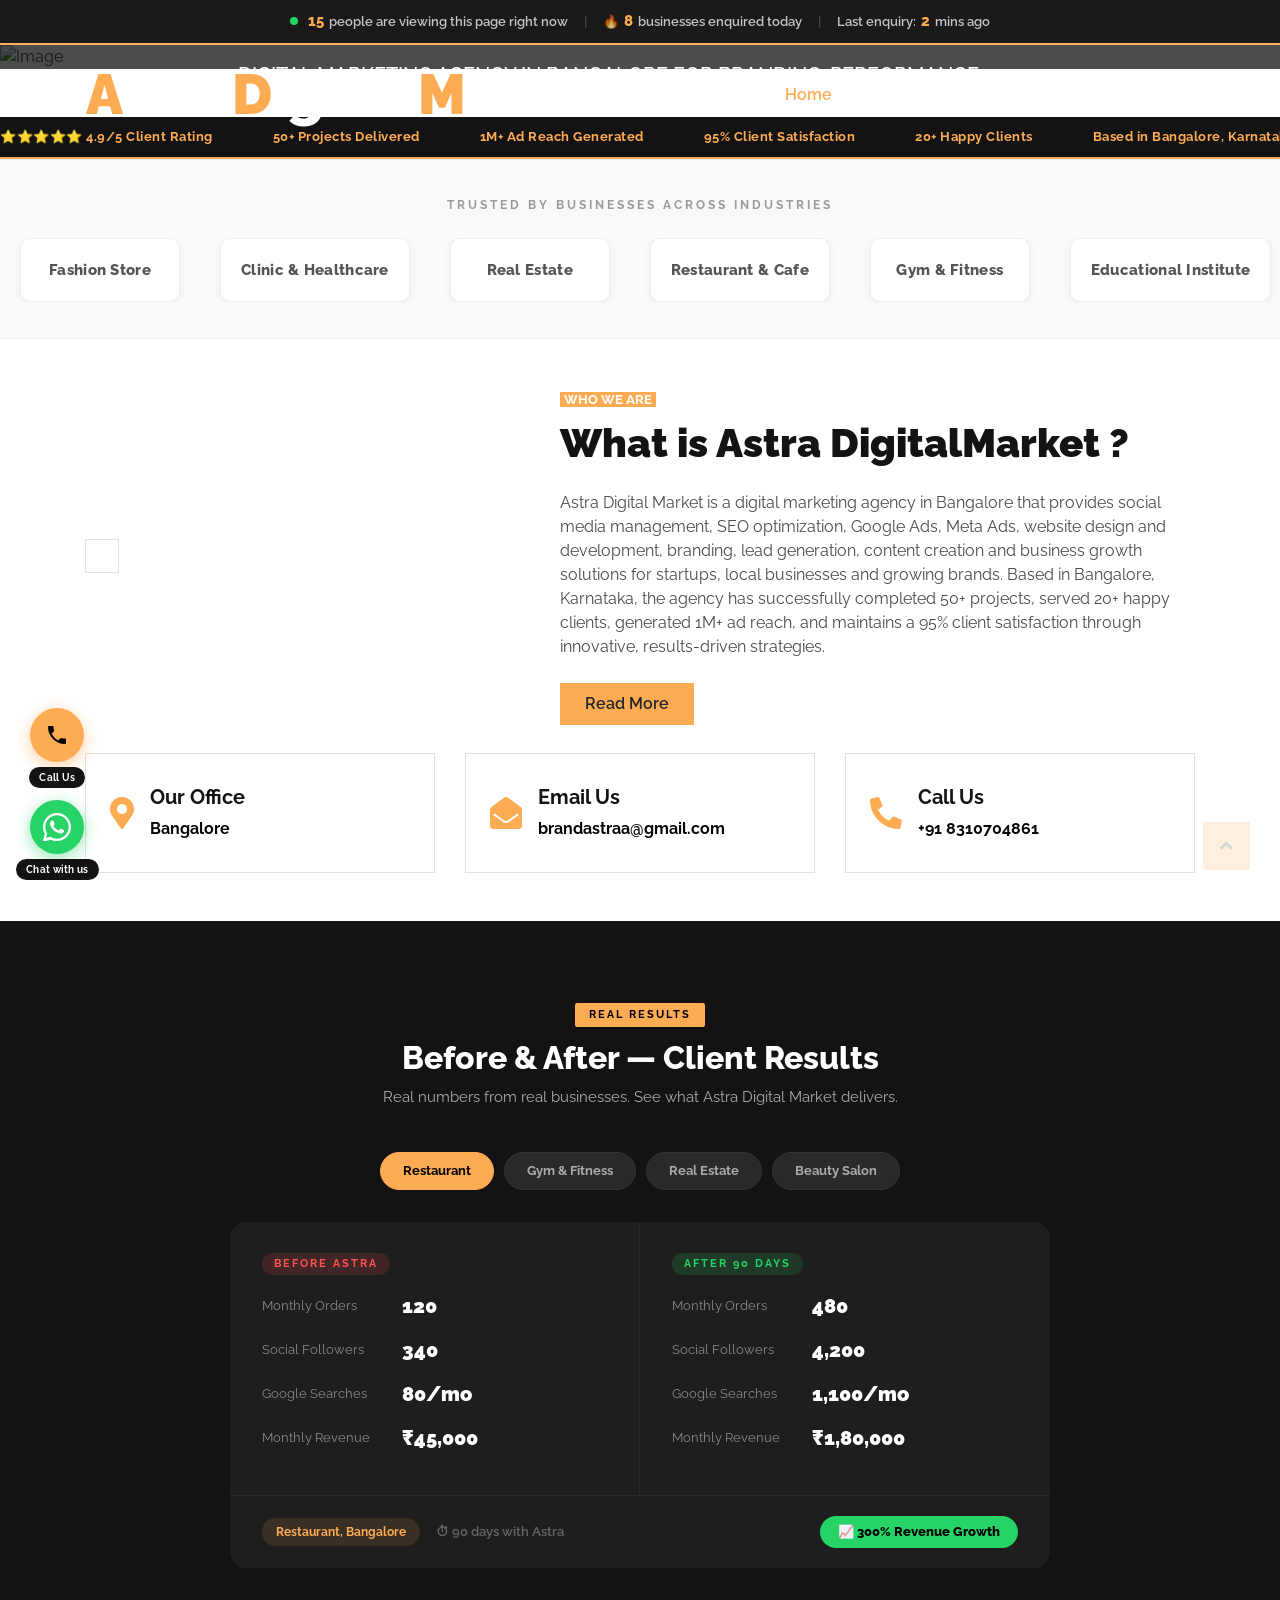
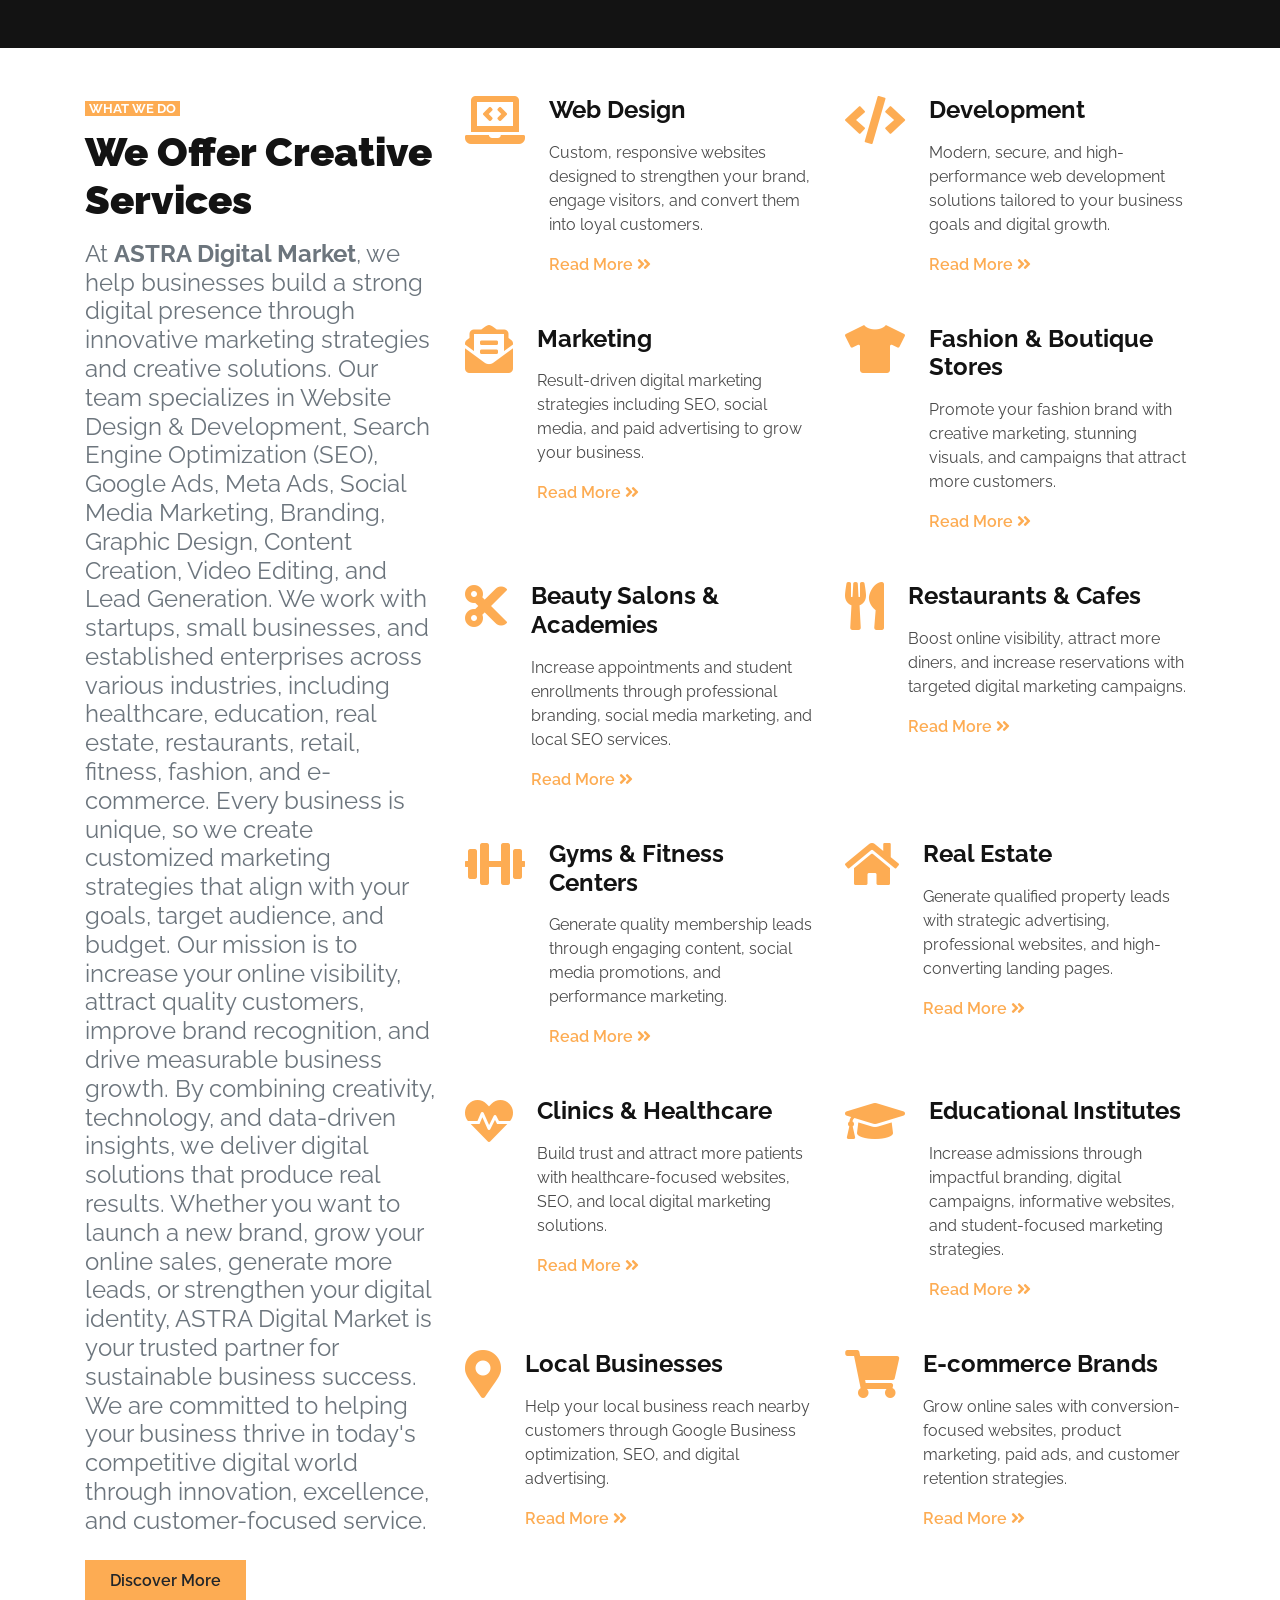
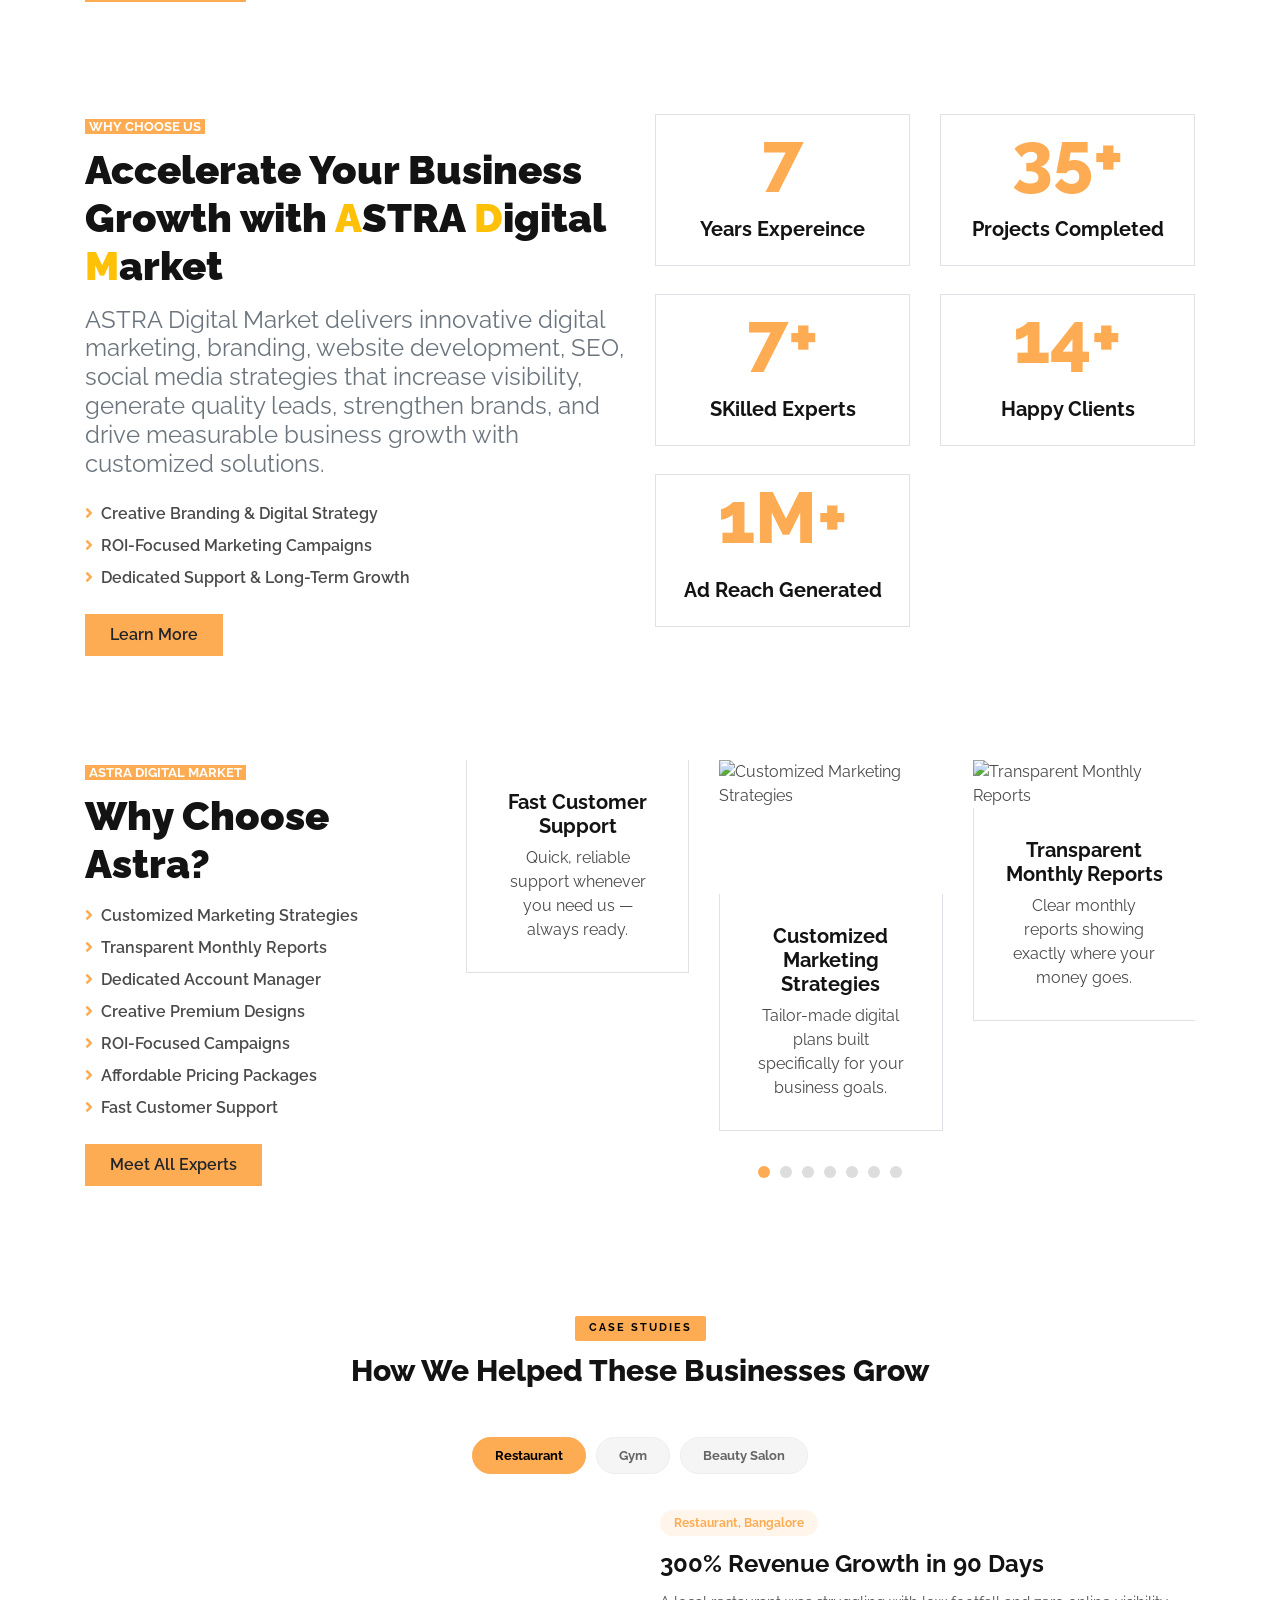
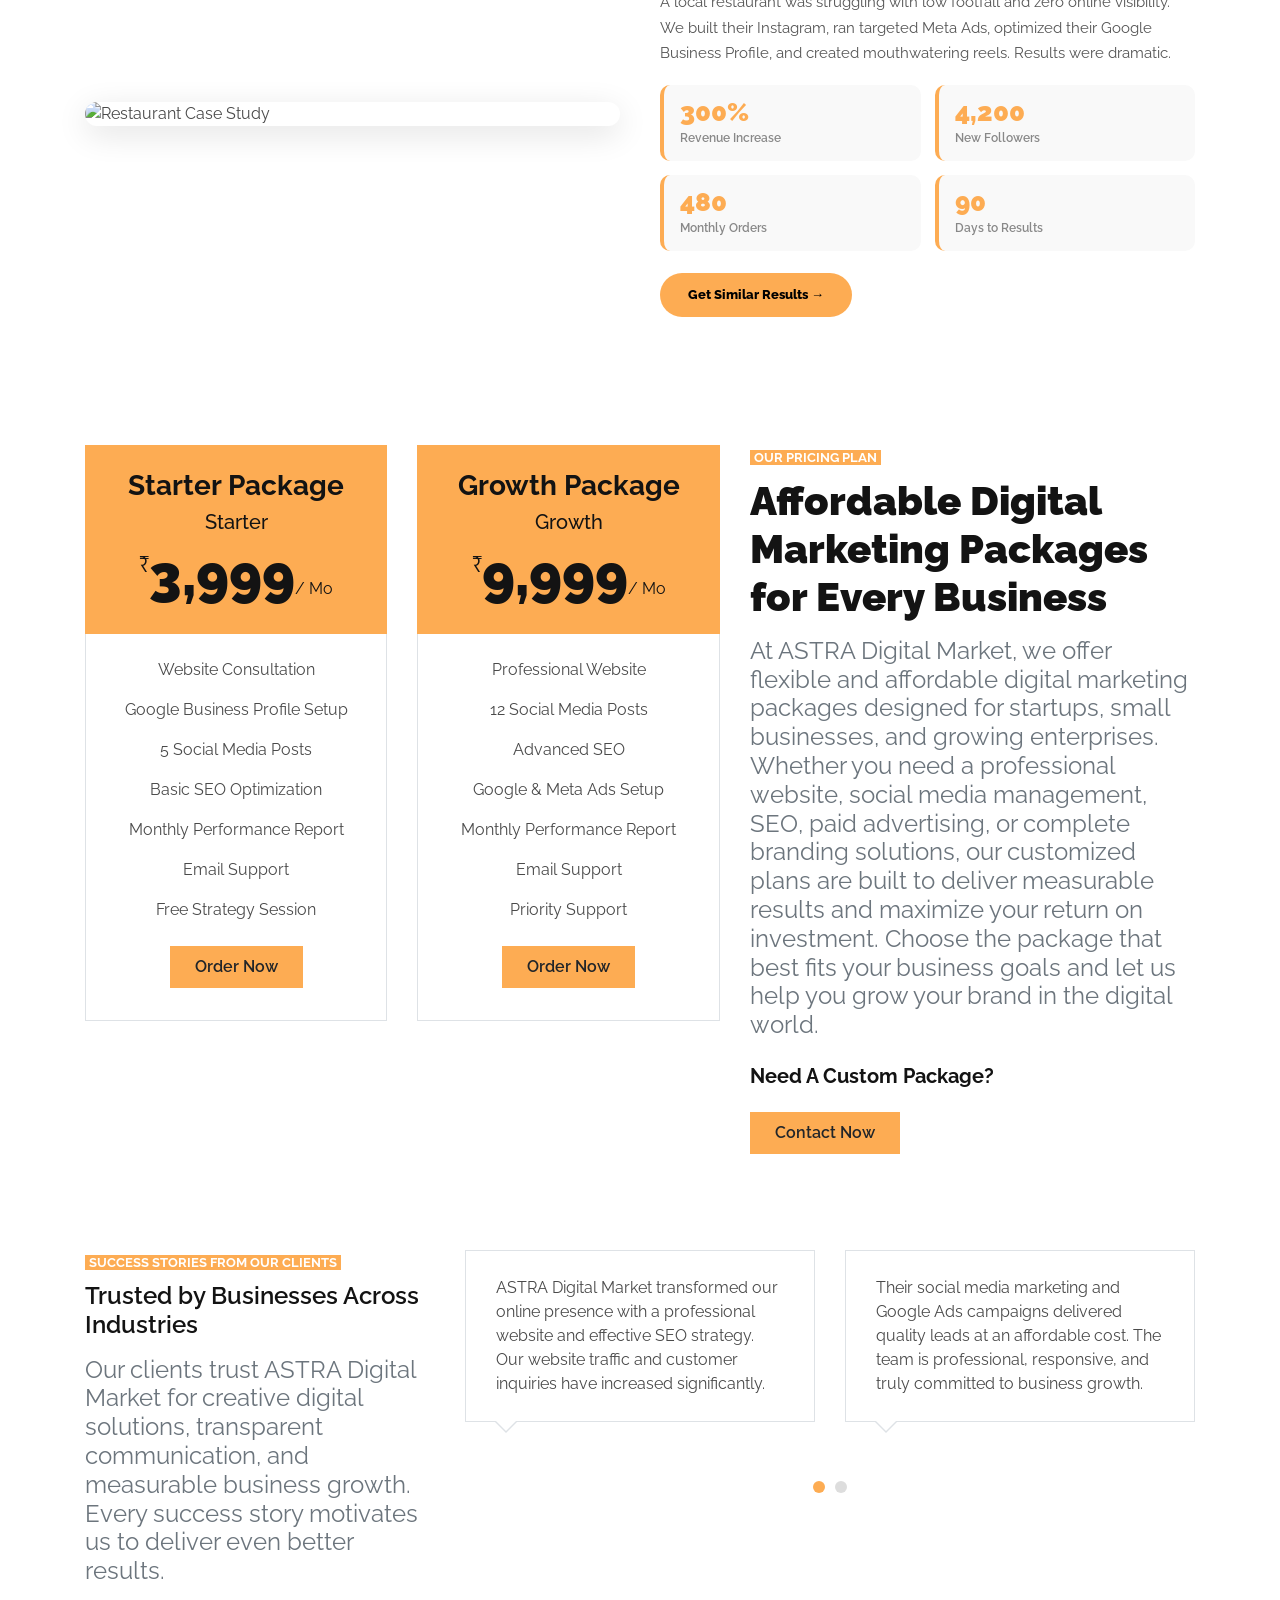
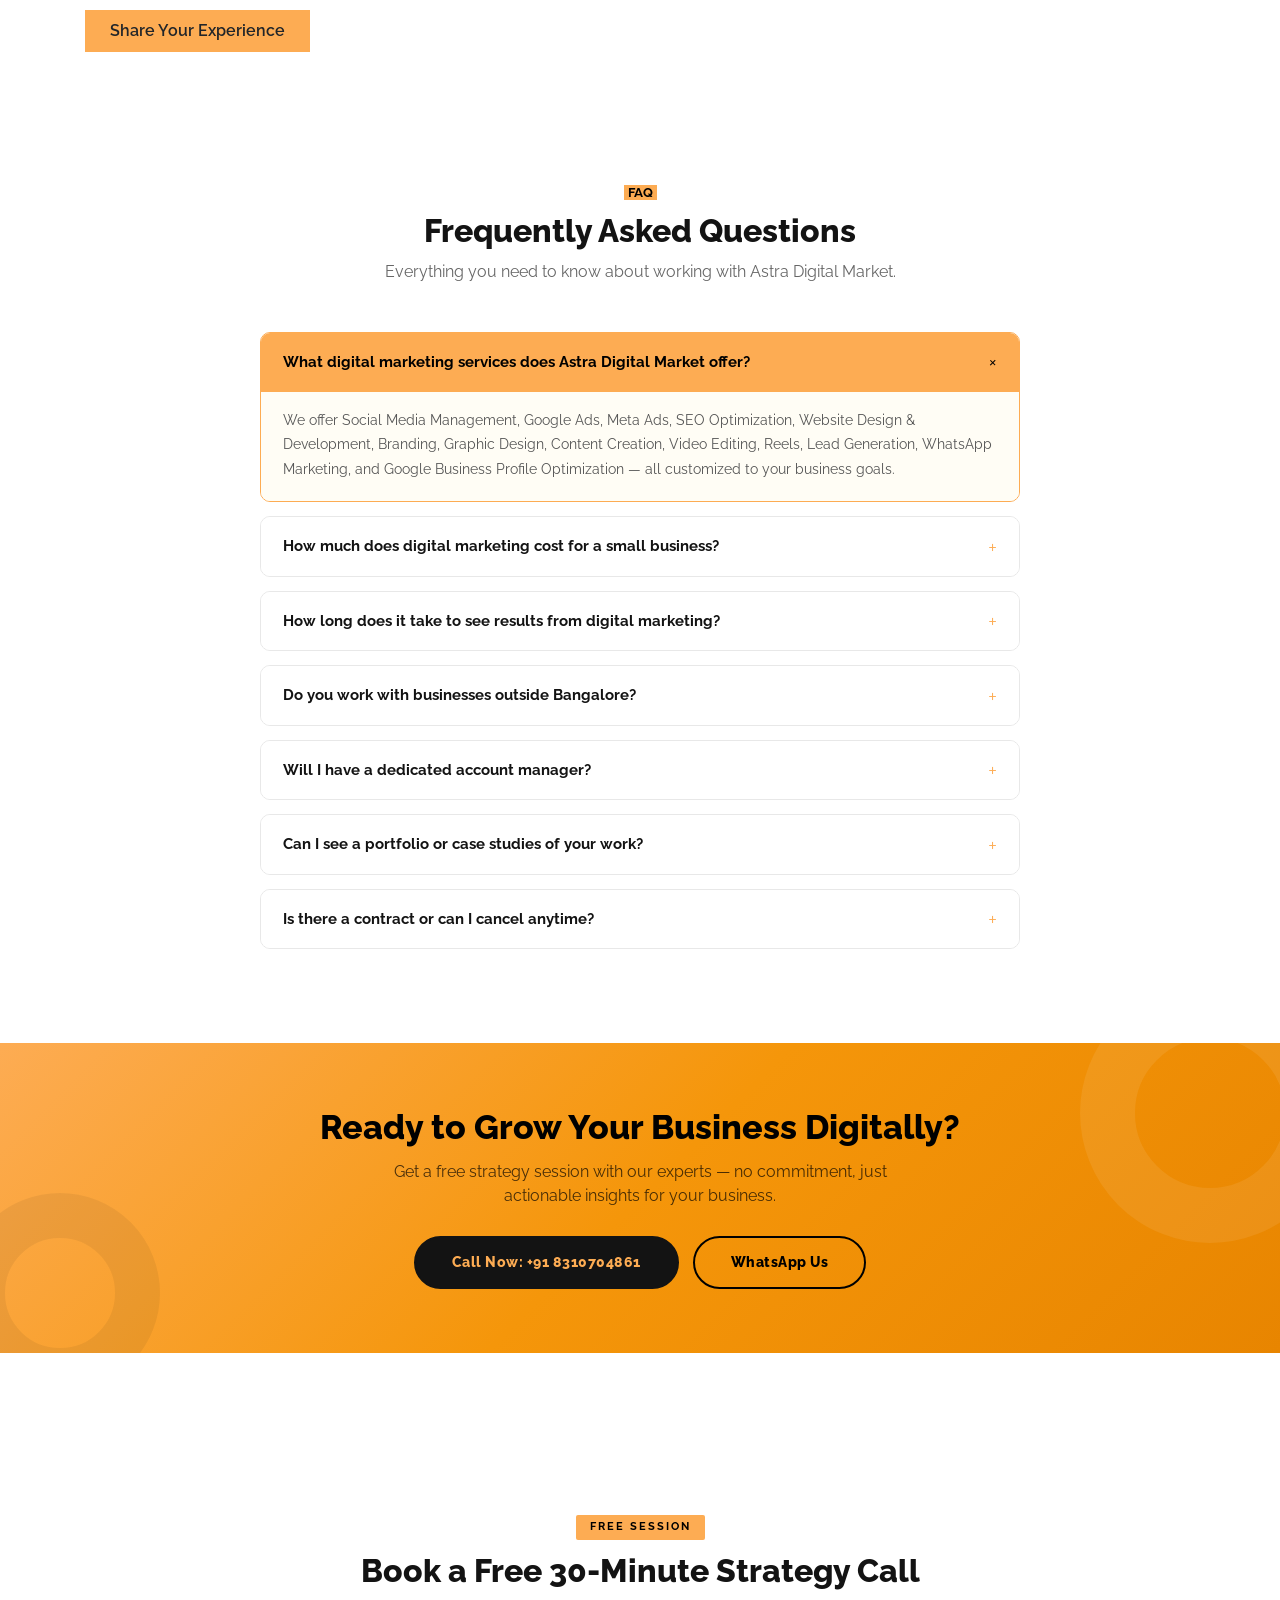
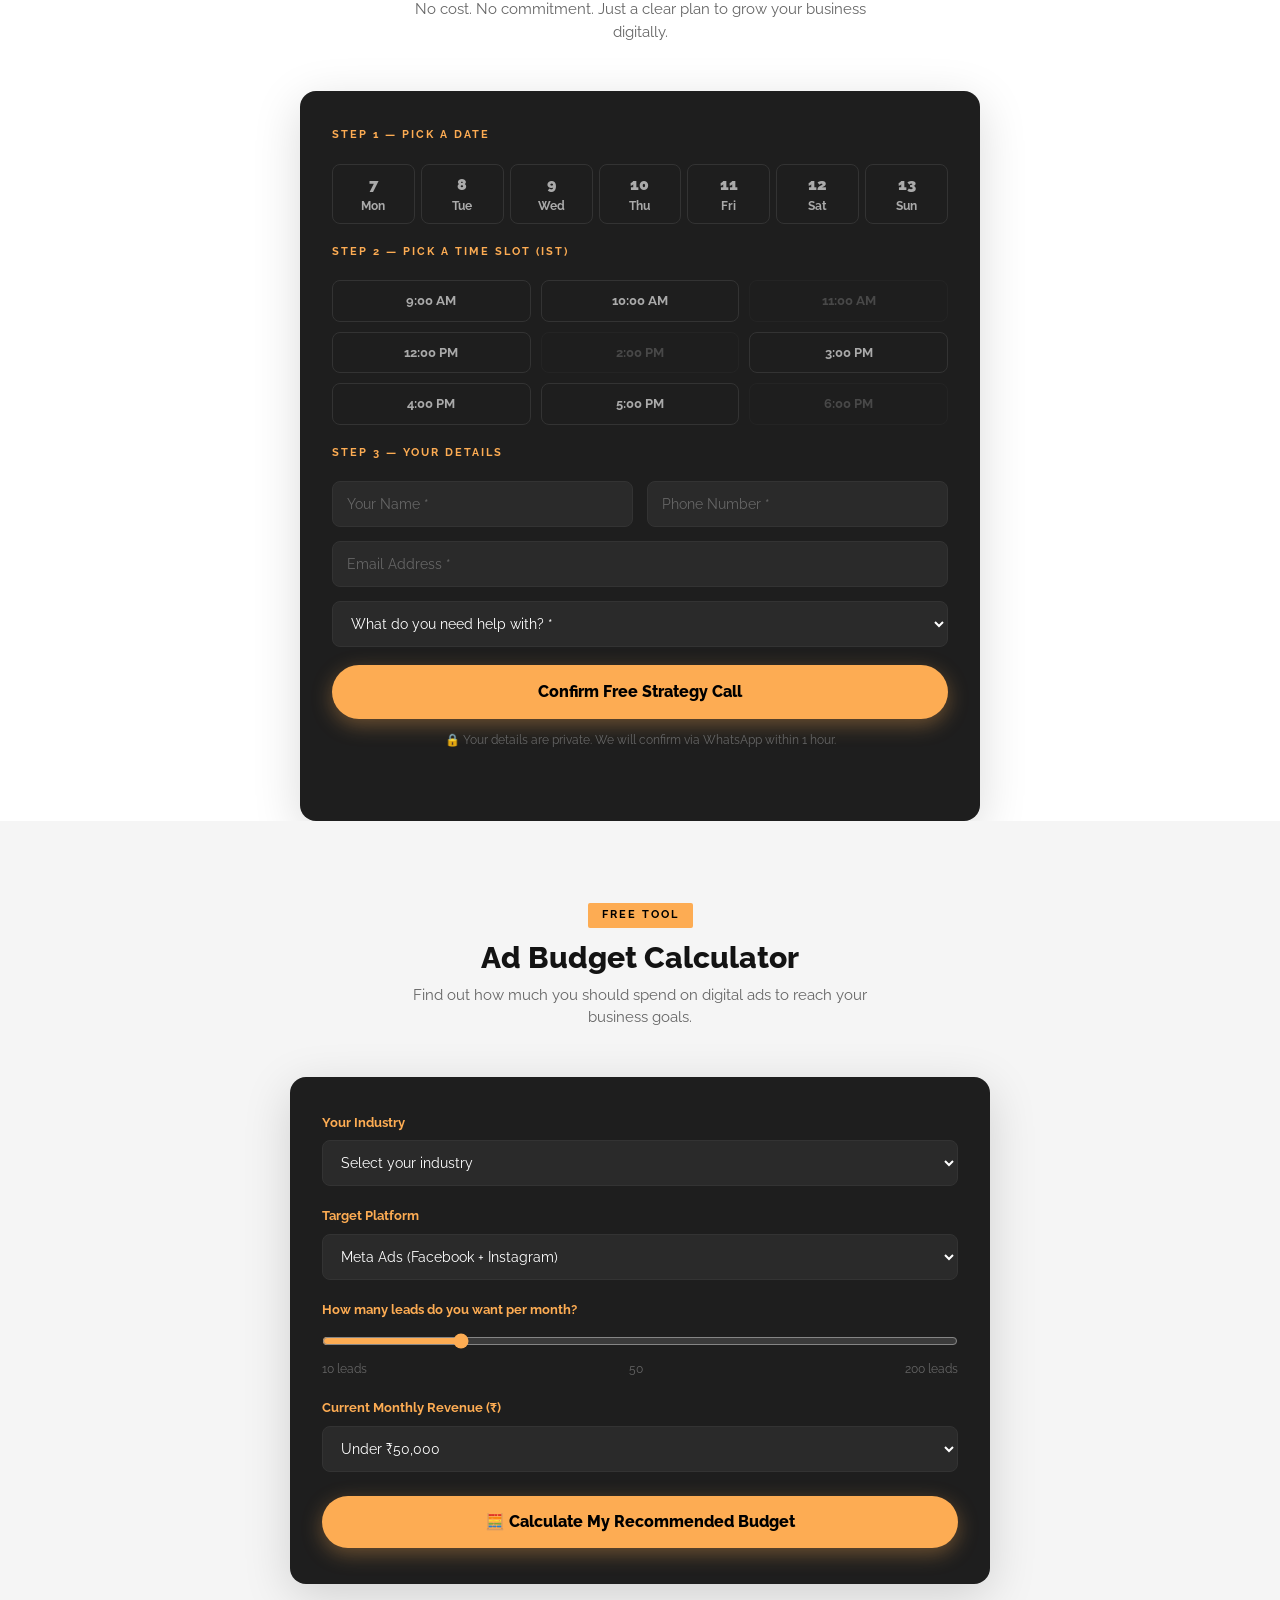
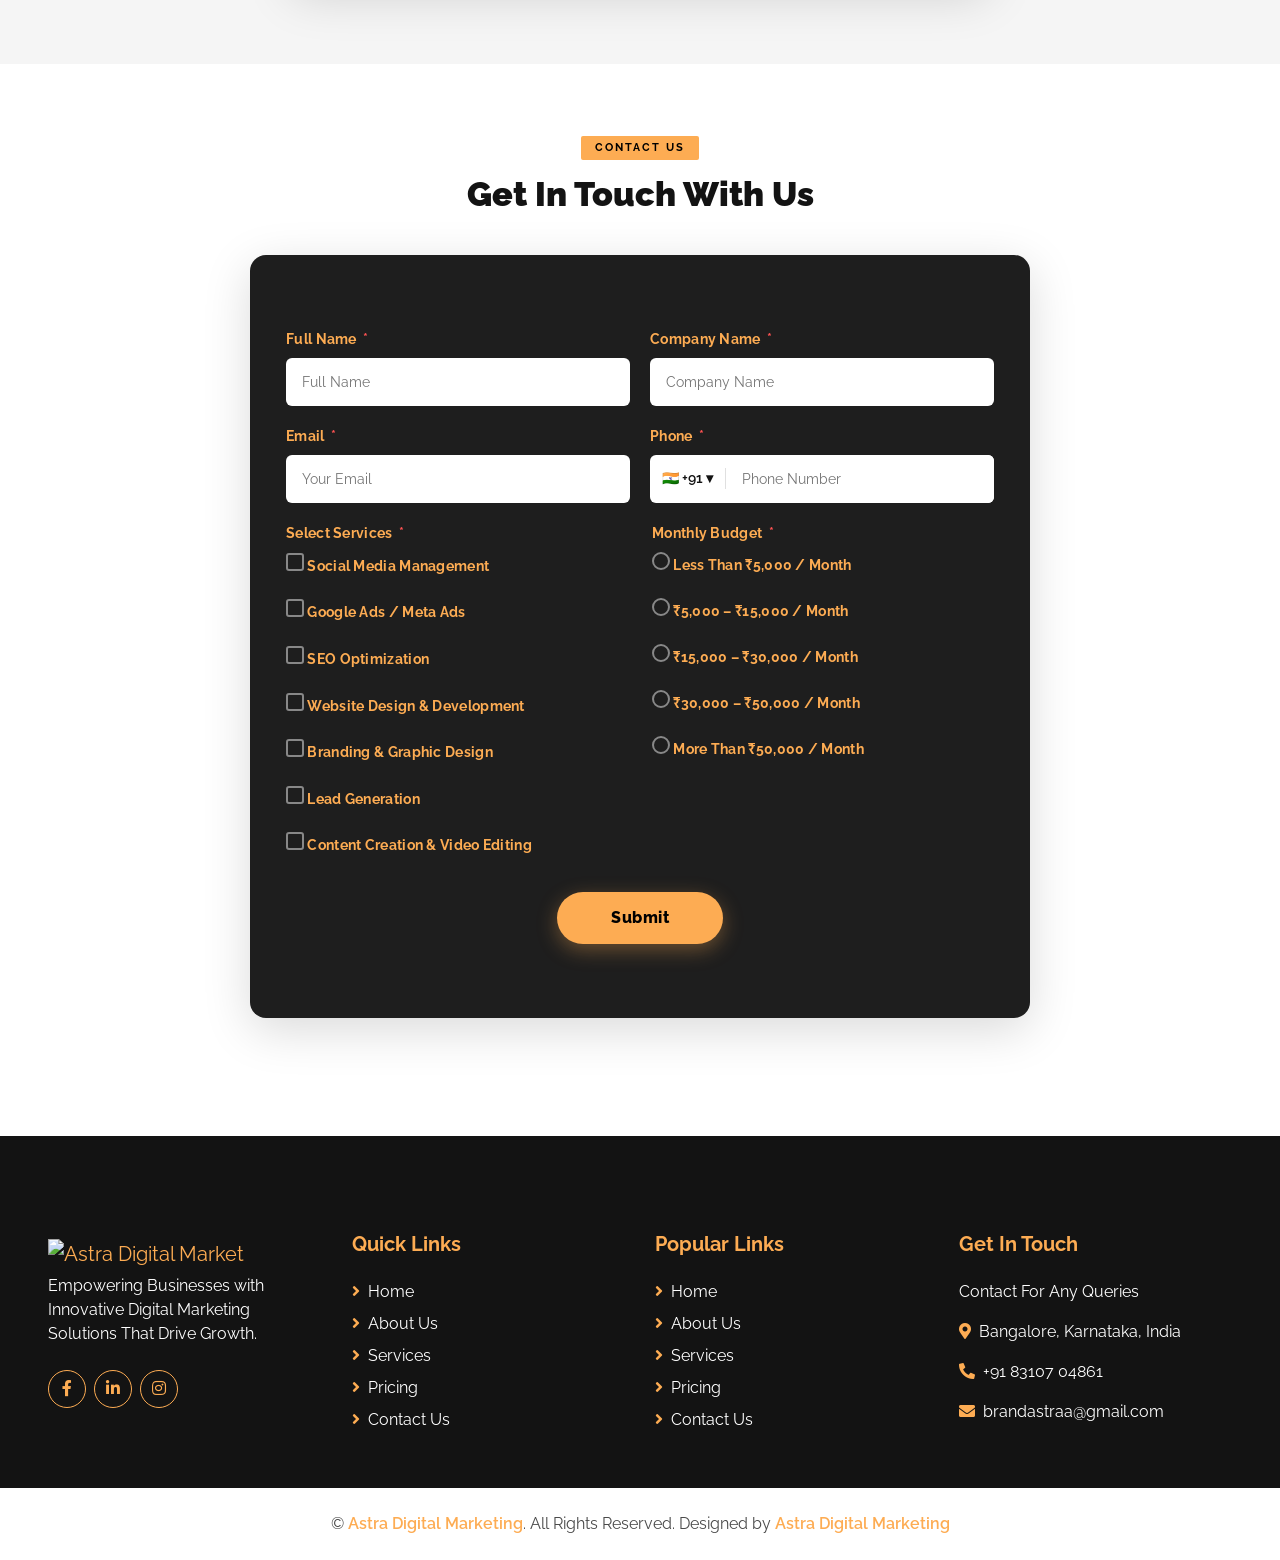
==== index.html @ e8073979 "Update index.html" ====
<!DOCTYPE html>
<html lang="en">


    <!-- ================================================================
     PAGE 1: index.html — HOME PAGE
     Replace <head>...</head> with this entire block
     ================================================================ -->
<head>
  <meta charset="utf-8">
  <meta http-equiv="X-UA-Compatible" content="IE=edge">
  <meta name="viewport" content="width=device-width, initial-scale=1.0">
 
  <!-- ── PRIMARY SEO ── -->
  <title>Astra Digital Market | Best Digital Marketing Agency in Bangalore, Karnataka</title>
  <meta name="description" content="Astra Digital Market is the #1 digital marketing agency in Bangalore, Karnataka. We offer SEO, Google Ads, Meta Ads, Social Media Marketing, Website Design & Lead Generation. 50+ projects | 20+ happy clients | 95% satisfaction rate.">
  <meta name="keywords" content="digital marketing agency Bangalore, SEO agency Karnataka, Google Ads Bangalore, Meta Ads Karnataka, social media marketing Bangalore, website design Bangalore, lead generation Karnataka, Astra Digital Market, best digital marketing Kolar, digital marketing agency near me">
  <meta name="author" content="Astra Digital Market">
  <meta name="robots" content="index, follow, max-snippet:-1, max-image-preview:large, max-video-preview:-1">
  <link rel="canonical" href="https://www.astradigitalmarket.in/index.html">
 
  <!-- ── OPEN GRAPH (Facebook / WhatsApp / LinkedIn) ── -->
  <meta property="og:type" content="website">
  <meta property="og:site_name" content="Astra Digital Market">
  <meta property="og:title" content="Astra Digital Market | Best Digital Marketing Agency in Bangalore">
  <meta property="og:description" content="We don't just run campaigns — we create measurable growth. 50+ projects, 1M+ ad reach, 95% client satisfaction. Get your free strategy session today!">
  <meta property="og:url" content="https://www.astradigitalmarket.in/">
  <meta property="og:image" content="https://www.astradigitalmarket.in/img/astralogo.png">
  <meta property="og:image:width" content="1200">
  <meta property="og:image:height" content="630">
  <meta property="og:locale" content="en_IN">
 
  <!-- ── TWITTER CARD ── -->
  <meta name="twitter:card" content="summary_large_image">
  <meta name="twitter:title" content="Astra Digital Market | Best Digital Marketing Agency in Bangalore">
  <meta name="twitter:description" content="We don't just run campaigns — we create measurable growth. 50+ projects, 1M+ ad reach, 95% satisfaction. Get your free strategy session!">
  <meta name="twitter:image" content="https://www.astradigitalmarket.in/img/astralogo.png">
 
  <!-- ── GEO / LOCAL SEO ── -->
  <meta name="geo.region" content="IN-KA">
  <meta name="geo.placename" content="Bangalore, Karnataka, India">
  <meta name="geo.position" content="12.9854;78.1768">
  <meta name="ICBM" content="12.9854, 78.1768">
 
  <!-- ── FAVICON ── -->
  <link rel="icon" type="image/png" href="https://github.com/Akshay-appu/Astradigitalmarket/blob/main/www.digimarkagency.com/images/icon-512.png?raw=true">
  <link rel="apple-touch-icon" href="https://github.com/Akshay-appu/Astradigitalmarket/blob/main/www.digimarkagency.com/images/icon-512.png?raw=true">
 
  <!-- ── JSON-LD SCHEMA: LocalBusiness ── -->
  <script type="application/ld+json">
  {
    "@context": "https://schema.org",
    "@type": "LocalBusiness",
    "name": "Astra Digital Market",
    "url": "https://www.astradigitalmarket.in",
    "logo": "https://www.astradigitalmarket.in/img/astralogo.png",
    "image": "https://www.astradigitalmarket.in/img/astralogo.png",
    "description": "Astra Digital Market is a leading digital marketing agency in Bangalore, Karnataka offering SEO, Google Ads, Meta Ads, Social Media Marketing, Website Design and Lead Generation services.",
    "telephone": "+918310704861",
    "email": "brandastraa@gmail.com",
    "address": {
      "@type": "PostalAddress",
      "streetAddress": "Bangalore",
      "addressLocality": "Bangalore",
      "addressRegion": "Karnataka",
      "postalCode": "563114",
      "addressCountry": "IN"
    },
    "geo": {
      "@type": "GeoCoordinates",
      "latitude": 12.9854,
      "longitude": 78.1768
    },
    "openingHoursSpecification": [
      {
        "@type": "OpeningHoursSpecification",
        "dayOfWeek": ["Monday","Tuesday","Wednesday","Thursday","Friday","Saturday"],
        "opens": "09:00",
        "closes": "19:00"
      }
    ],
    "sameAs": [
      "https://www.instagram.com/astradigitalmarket",
      "https://www.facebook.com/astradigitalmarket",
      "https://wa.me/918310704861"
    ],
    "priceRange": "₹₹",
    "currenciesAccepted": "INR",
    "paymentAccepted": "Cash, UPI, Bank Transfer",
    "areaServed": [
      "Bangalore", "Karnataka", "India"
    ],
    "serviceType": [
      "Search Engine Optimization",
      "Google Ads",
      "Meta Ads",
      "Social Media Marketing",
      "Website Design",
      "Lead Generation",
      "Branding",
      "Content Creation"
    ],
    "aggregateRating": {
      "@type": "AggregateRating",
      "ratingValue": "4.9",
      "reviewCount": "50",
      "bestRating": "5"
    }
  }
  </script>
 
  <!-- ── JSON-LD SCHEMA: WebSite ── -->
  <script type="application/ld+json">
  {
    "@context": "https://schema.org",
    "@type": "WebSite",
    "name": "Astra Digital Market",
    "url": "https://www.astradigitalmarket.in",
    "potentialAction": {
      "@type": "SearchAction",
      "target": "https://www.astradigitalmarket.in/?s={search_term_string}",
      "query-input": "required name=search_term_string"
    }
  }
  </script>
 
  <!-- Google Web Fonts -->
  <link rel="preconnect" href="https://fonts.gstatic.com">
  <link href="https://fonts.googleapis.com/css2?family=Raleway:wght@400;500;600;700;800;900&display=swap" rel="stylesheet">
 
  <!-- Font Awesome -->
  <link href="https://cdnjs.cloudflare.com/ajax/libs/font-awesome/5.15.0/css/all.min.css" rel="stylesheet">
 
  <!-- Libraries Stylesheet -->
  <link href="lib/owlcarousel/assets/owl.carousel.min.css" rel="stylesheet">
 
  <!-- Customized Bootstrap Stylesheet -->
  <link href="css/style.css" rel="stylesheet">
  <!-- ADD YOUR RESPONSIVE CSS HERE -->
  <!-- <link href="css/astra_website_final.css" rel="stylesheet"> -->
</head>
<!-- END index.html HEAD -->


<body>
    <!-- ================================================================
     BLOCK 9: REAL-TIME VISITOR COUNTER
     Paste: Just after Navbar (top of page, very visible)
     ================================================================ -->
<style>
.astra-visitor-bar {
  background: #1a1a1a;
  padding: 10px 20px;
  text-align: center;
  font-size: 13px;
  font-weight: 600;
  color: rgba(255,255,255,.75);
  border-bottom: 2px solid #FDAC53;
  display: flex; align-items: center; justify-content: center; gap: 8px;
  flex-wrap: wrap;
}
.astra-visitor-bar .live-dot {
  width: 8px; height: 8px;
  background: #25D366; border-radius: 50%;
  display: inline-block;
  animation: liveDot 1.5s infinite;
}
@keyframes liveDot {
  0%,100% { opacity: 1; transform: scale(1); }
  50%      { opacity: .4; transform: scale(.7); }
}
.astra-visitor-bar .v-count {
  color: #FDAC53; font-weight: 800; font-size: 15px;
  margin: 0 2px;
}
.astra-visitor-bar .v-divider {
  color: #444; margin: 0 8px;
}
@media (max-width: 480px) {
  .astra-visitor-bar { font-size: 12px; gap: 5px; }
}
</style>
 
<div class="astra-visitor-bar">
  <span class="live-dot"></span>
  <span><span class="v-count" id="visitorCount">0</span> people are viewing this page right now</span>
  <span class="v-divider">|</span>
  <span>🔥 <span class="v-count" id="todayCount">0</span> businesses enquired today</span>
  <span class="v-divider">|</span>
  <span>Last enquiry: <span class="v-count" id="lastEnquiry">0</span> mins ago</span>
</div>
<script>
(function(){
  function rand(min,max){ return Math.floor(Math.random()*(max-min+1))+min; }
  var v=rand(12,38), t=rand(4,9), l=rand(2,18);
  document.getElementById('visitorCount').textContent=v;
  document.getElementById('todayCount').textContent=t;
  document.getElementById('lastEnquiry').textContent=l;
  setInterval(function(){
    v=Math.max(8,v+rand(-2,3));
    document.getElementById('visitorCount').textContent=v;
  },7000);
  setInterval(function(){
    l=Math.max(1,l-1);
    document.getElementById('lastEnquiry').textContent=l;
  },60000);
})();
</script>
<!-- END BLOCK 9 -->

    <!-- Navbar Start -->
    <div class="container-fluid nav-bar p-0">
        <div class="container-lg p-0">
            <nav class="navbar navbar-expand-lg bg-secondary navbar-dark">
                <a href="index.html" class="navbar-brand">
                    <h1 class="m-0 text-white display-4"><span class="text-primary">A</span>stra<span class="text-primary">D</span>igital<span class="text-primary">M</span>arket</h1>
                </a>
                <button type="button" class="navbar-toggler" data-toggle="collapse" data-target="#navbarCollapse">
                    <span class="navbar-toggler-icon"></span>
                </button>
                <div class="collapse navbar-collapse justify-content-between" id="navbarCollapse">
                    <div class="navbar-nav ml-auto py-0">
                        <a href="index.html" class="nav-item nav-link active">Home</a>
                        <a href="about.html" class="nav-item nav-link">About</a>
                        <a href="service.html" class="nav-item nav-link">Services</a>
                        <a href="pricing.html" class="nav-item nav-link">Pricing</a>
                        <div class="nav-item dropdown">
                            <!-- <a href="#" class="nav-link dropdown-toggle" data-toggle="dropdown">Pages</a> -->
                            <!-- <div class="dropdown-menu border-0 rounded-0 m-0">
                                <a href="blog.html" class="dropdown-item">Blog Grid</a>
                                <a href="single.html" class="dropdown-item">Blog Detail</a>
                            </div> -->
                        </div>
                        <a href="contact.html" class="nav-item nav-link">Contact</a>
                    </div>
                </div>
            </nav>
        </div>
    </div>
    <!-- Navbar End -->


    <!-- Carousel Start -->
    <div class="container-fluid p-0 mb-5">
        <div id="header-carousel" class="carousel slide carousel-fade" data-ride="carousel">
            <ol class="carousel-indicators">
                <li data-target="#header-carousel" data-slide-to="0" class="active"></li>
                <li data-target="#header-carousel" data-slide-to="1"></li>
                <li data-target="#header-carousel" data-slide-to="2"></li>
            </ol>
            <div class="carousel-inner">
                <div class="carousel-item active">
                    <img class="img-fluid" src="https://github.com/Akshay-appu/ASTRA/blob/main/img/astralogo.png?raw=true" alt="Image" width="100%" height="600px">
                    <div class="carousel-caption d-flex align-items-center justify-content-center">
                        <div class="p-5" style="width: 100%; max-width: 900px;">
                            
                            <h1 class="display-3 text-white mb-md-4">Astra Digital Market</h1>
                            <h5 class="text-white text-uppercase mb-md-3">Digital Marketing Agency in Bangalore for Branding, Performance Marketing & Lead Generation</h5>
                            <a href="#astra-booking" class="btn btn-primary py-md-2 px-md-4 font-weight-semi-bold mt-2">Get Your Free Growth Strategy</a>
                        </div>
                    </div>
                </div>
                <div class="carousel-item">
                    <img class="img-fluid" src="https://github.com/Akshay-appu/ASTRA/blob/main/img/astralogo.png?raw=true" alt="Image" width="100%" height="600px">
                    <div class="carousel-caption d-flex align-items-center justify-content-center">
                        <div class="p-5" style="width: 100%; max-width: 900px;">
                            <h1 class="display-3 text-white mb-md-4">Astra DigitalMark</h1>
                            <h5 class="text-white text-uppercase mb-md-3">Innovative Digital Marketing Solutions for Businesses, Startups & Brands</h5>
                            <a href="" class="btn btn-primary py-md-2 px-md-4 font-weight-semi-bold mt-2">Get Your Free Growth Strategy</a>
                        </div>
                    </div>
                </div>
                <div class="carousel-item">
                    <img class="img-fluid" src="https://github.com/Akshay-appu/ASTRA/blob/main/img/astralogo.png?raw=true" alt="Image" width="100%" height="600px">
                    <div class="carousel-caption d-flex align-items-center justify-content-center">
                        <div class="p-5" style="width: 100%; max-width: 900px;">
                            <h1 class="display-3 text-white mb-md-4">Astra DigitalMark</h1>
                            <h5 class="text-white text-uppercase mb-md-3">Our expert team combines creativity, technology, and data-driven strategies to help your brand grow faster and stay ahead of the competition.</h5>
                            <a href="#astra-booking" class="btn btn-primary py-md-2 px-md-4 font-weight-semi-bold mt-2">Get Your Free Growth Strategy</a>
                        </div>
                    </div>
                </div>
            </div>
        </div>
    </div>
    <!-- Carousel End -->
     <!-- ================================================================
     ASTRA DIGITAL MARKET — Additional Sections
     Paste each block where indicated in your index.html
     ================================================================ -->
 
 
<!-- ================================================================
     BLOCK 1: STATS TICKER BAR
     Paste: Right after Navbar End, BEFORE Carousel Start
     ================================================================ -->
<div class="astra-ticker-bar">
  <div class="astra-ticker-inner">
    <span>⭐⭐⭐⭐⭐ 4.9/5 Client Rating</span>
    <span>50+ Projects Delivered</span>
    <span> 1M+ Ad Reach Generated</span>
    <span> 95% Client Satisfaction</span>
    <span> 20+ Happy Clients</span>
    <span> Based in  Bangalore, Karnataka</span>
    <span>⭐⭐⭐⭐⭐ 4.9/5 Client Rating</span>
    <span> 50+ Projects Delivered</span>
    <span> 1M+ Ad Reach Generated</span>
    <span> 95% Client Satisfaction</span>
  </div>
</div>
<style>
.astra-ticker-bar {
  background: #131313;
  color: #FDAC53;
  padding: 10px 0;
  overflow: hidden;
  width: 100%;
  border-bottom: 2px solid #FDAC53;
}
.astra-ticker-inner {
  display: flex;
  gap: 60px;
  white-space: nowrap;
  animation: tickerScroll 22s linear infinite;
  width: max-content;
}
.astra-ticker-inner span {
  font-size: 13px;
  font-weight: 700;
  letter-spacing: 0.5px;
  flex-shrink: 0;
}
@keyframes tickerScroll {
  0%   { transform: translateX(0); }
  100% { transform: translateX(-50%); }
}
</style>
<!-- END BLOCK 1 -->

<!-- ================================================================
     BLOCK 2: CLIENT LOGO MARQUEE
     Paste: After Navbar End, BEFORE Carousel OR after Sponsors section
     ================================================================ -->
<style>
.astra-marquee-section {
  background: #f9f9f9;
  padding: 36px 0;
  border-top: 1px solid #eee;
  border-bottom: 1px solid #eee;
  overflow: hidden;
}
.astra-marquee-label {
  text-align: center;
  font-size: 12px;
  font-weight: 700;
  color: #999;
  text-transform: uppercase;
  letter-spacing: 3px;
  margin-bottom: 24px;
}
.astra-marquee-track {
  display: flex;
  width: max-content;
  animation: marqueeSlide 20s linear infinite;
}
.astra-marquee-track:hover { animation-play-state: paused; }
.astra-marquee-item {
  display: flex;
  align-items: center;
  justify-content: center;
  min-width: 160px;
  height: 64px;
  margin: 0 20px;
  padding: 10px 20px;
  background: #fff;
  border-radius: 10px;
  border: 1.5px solid #eee;
  font-size: 15px;
  font-weight: 800;
  color: #555;
  letter-spacing: .3px;
  transition: all .2s;
  white-space: nowrap;
  box-shadow: 0 2px 8px rgba(0,0,0,.05);
}
.astra-marquee-item:hover {
  border-color: #FDAC53;
  color: #FDAC53;
  box-shadow: 0 4px 16px rgba(253,172,83,.15);
}
@keyframes marqueeSlide {
  0%   { transform: translateX(0); }
  100% { transform: translateX(-50%); }
}
</style>
 
<div class="astra-marquee-section">
  <p class="astra-marquee-label">Trusted by Businesses Across Industries</p>
  <div style="overflow:hidden;">
    <div class="astra-marquee-track" id="marqueeTrack">
      <div class="astra-marquee-item"> Fashion Store</div>
      <div class="astra-marquee-item"> Clinic & Healthcare</div>
      <div class="astra-marquee-item"> Real Estate</div>
      <div class="astra-marquee-item"> Restaurant & Cafe</div>
      <div class="astra-marquee-item"> Gym & Fitness</div>
      <div class="astra-marquee-item"> Educational Institute</div>
      <div class="astra-marquee-item"> Beauty Salon</div>
      <div class="astra-marquee-item"> E-Commerce Brand</div>
      <div class="astra-marquee-item"> Local Business</div>
      <div class="astra-marquee-item"> Tech Startup</div>
      <!-- Duplicate for seamless loop -->
      <div class="astra-marquee-item"> Fashion Store</div>
      <div class="astra-marquee-item"> Clinic & Healthcare</div>
      <div class="astra-marquee-item"> Real Estate</div>
      <div class="astra-marquee-item"> Restaurant & Cafe</div>
      <div class="astra-marquee-item"> Gym & Fitness</div>
      <div class="astra-marquee-item"> Educational Institute</div>
      <div class="astra-marquee-item"> Beauty Salon</div>
      <div class="astra-marquee-item"> E-Commerce Brand</div>
      <div class="astra-marquee-item"> Local Business</div>
      <div class="astra-marquee-item"> Tech Startup</div>
    </div>
  </div>
</div>
<!-- END BLOCK 2 -->


    <!-- About Start -->
     <section class="about" id="about">
    <div class="container-fluid py-5">
        <div class="container">
            <div class="row align-items-center pb-1">
                <div class="col-lg-5">
                    <img class="img-thumbnail p-3" src="https://www.digimarkagency.com/images/update-26-02-2021/resources/history-1-2.webp" alt="">
                </div>
                <div class="col-lg-7 mt-5 mt-lg-0">
                    <small class="bg-primary text-white text-uppercase font-weight-bold px-1">Who We Are</small>
                    <h1 class="mt-2 mb-4">What is Astra DigitalMarket ?</h1>
                    <p class="mb-4">Astra Digital Market is a digital marketing agency in Bangalore that provides social media management, SEO optimization, Google Ads, Meta Ads, website design and development, branding, lead generation, content creation and business growth solutions for startups, local businesses and growing brands. Based in Bangalore, Karnataka, the agency has successfully completed 50+ projects, served 20+ happy clients, generated 1M+ ad reach, and maintains a 95% client satisfaction through innovative, results-driven strategies.</p>
                    <a href="" class="btn btn-primary py-md-2 px-md-4 font-weight-semi-bold">Read More</a>
                </div>        


            </div>
            <div class="row mt-4">
                <div class="col-md-4">
                    <div class="d-flex align-items-center border mb-4 mb-lg-0 p-4" style="height: 120px;">
                        <i class="fa fa-2x fa-map-marker-alt text-primary mr-3"></i>
                        <div class="d-flex flex-column">
                            <h5 class="font-weight-bold">Our Office</h5>
                            <p class="m-0"><a href="#" target="_blank" style="color:#070707"><strong>Bangalore</strong></a></p>
                        </div>
                    </div>
                </div>
                <div class="col-md-4">
                    <div class="d-flex align-items-center border mb-4 mb-lg-0 p-4" style="height: 120px;">
                        <i class="fa fa-2x fa-envelope-open text-primary mr-3"></i>
                        <div class="d-flex flex-column">
                            <h5 class="font-weight-bold">Email Us</h5>
                           <p class="m-0"><a href="mailto:brandastraa@gmail.com" target="_blank" style="color:#070707"><strong>brandastraa@gmail.com</strong></a></p>
                        </div>
                    </div>
                </div>
                <div class="col-md-4">
                    <div class="d-flex align-items-center border mb-4 mb-lg-0 p-4" style="height: 120px;">
                        <i class="fas fa-2x fa-phone-alt text-primary mr-3"></i>
                        <div class="d-flex flex-column">
                            <h5 class="font-weight-bold">Call Us</h5>
                            <p class="m-0"><a href="tel:+918310704861" target="_blank" style="color:#070707"><strong>+91 8310704861</strong></a></p>
                        </div>
                    </div>
                </div>
            </div>
        </div>
    </div>
    <!-- About End -->
     <!-- ================================================================
     BLOCK 3: BEFORE & AFTER RESULTS SLIDER
     Paste: After About End, BEFORE Services
     ================================================================ -->
<style>
.astra-ba-section { background: #131313; padding: 80px 0; }
.astra-ba-section h2 { color: #fff; font-size: 32px; font-weight: 900; }
.astra-ba-section p.sub { color: #aaa; font-size: 15px; max-width: 540px; margin: 8px auto 44px; }
 
.astra-ba-tabs {
  display: flex; gap: 10px; justify-content: center;
  flex-wrap: wrap; margin-bottom: 32px;
}
.astra-ba-tab {
  padding: 8px 22px;
  background: #2a2a2a;
  color: #aaa;
  border-radius: 50px;
  font-size: 13px;
  font-weight: 700;
  cursor: pointer;
  border: 1.5px solid #333;
  transition: all .2s;
}
.astra-ba-tab.active, .astra-ba-tab:hover {
  background: #FDAC53; color: #000; border-color: #FDAC53;
}
 
.astra-ba-card {
  background: #1e1e1e;
  border-radius: 16px;
  overflow: hidden;
  max-width: 820px;
  margin: 0 auto;
  display: none;
}
.astra-ba-card.active { display: block; }
 
.astra-ba-card-top {
  display: grid; grid-template-columns: 1fr 1fr;
  border-bottom: 1px solid #2a2a2a;
}
.ba-col {
  padding: 28px 32px;
}
.ba-col:first-child { border-right: 1px solid #2a2a2a; }
 
.ba-col .ba-label {
  font-size: 11px; font-weight: 700; letter-spacing: 2px;
  text-transform: uppercase; margin-bottom: 16px;
  display: inline-block; padding: 3px 12px; border-radius: 50px;
}
.ba-before .ba-label { background: rgba(255,82,82,.15); color: #ff5252; }
.ba-after  .ba-label { background: rgba(37,211,102,.15); color: #25D366; }
 
.ba-col .ba-metric {
  margin-bottom: 14px;
  display: flex; align-items: center; gap: 10px;
}
.ba-col .ba-metric .m-label {
  font-size: 13px; color: #888; width: 130px; flex-shrink: 0;
}
.ba-col .ba-metric .m-val {
  font-size: 20px; font-weight: 900;
  color: #fff;
}
.ba-after .m-val { color: #FDAC53; }
 
.astra-ba-card-bottom {
  padding: 20px 32px;
  display: flex; align-items: center; gap: 16px;
  flex-wrap: wrap;
}
.ba-industry-tag {
  background: rgba(253,172,83,.12);
  color: #FDAC53;
  font-size: 12px; font-weight: 700;
  padding: 5px 14px; border-radius: 50px;
}
.ba-time-tag {
  color: #666; font-size: 13px; font-weight: 600;
}
.ba-growth-badge {
  margin-left: auto;
  background: #25D366; color: #000;
  font-size: 13px; font-weight: 800;
  padding: 6px 18px; border-radius: 50px;
}
 
@media (max-width: 600px) {
  .astra-ba-card-top { grid-template-columns: 1fr; }
  .ba-col:first-child { border-right: none; border-bottom: 1px solid #2a2a2a; }
  .ba-col { padding: 20px; }
  .astra-ba-section h2 { font-size: 24px; }
  .astra-ba-card-bottom { gap: 10px; }
  .ba-growth-badge { margin-left: 0; }
}
</style>
 
<div class="astra-ba-section">
  <div class="container">
    <div class="text-center">
      <small style="display:inline-block;background:#FDAC53;color:#000;font-size:11px;font-weight:700;text-transform:uppercase;letter-spacing:2px;padding:4px 14px;border-radius:2px;margin-bottom:12px;">Real Results</small>
      <h2>Before & After — Client Results</h2>
      <p class="sub">Real numbers from real businesses. See what Astra Digital Market delivers.</p>
    </div>
 
    <div class="astra-ba-tabs">
      <div class="astra-ba-tab active" onclick="showBA(0)">Restaurant</div>
      <div class="astra-ba-tab" onclick="showBA(1)">Gym & Fitness</div>
      <div class="astra-ba-tab" onclick="showBA(2)">Real Estate</div>
      <div class="astra-ba-tab" onclick="showBA(3)">Beauty Salon</div>
    </div>
 
    <!-- Restaurant -->
    <div class="astra-ba-card active" id="ba-0">
      <div class="astra-ba-card-top">
        <div class="ba-col ba-before">
          <span class="ba-label">Before Astra</span>
          <div class="ba-metric"><span class="m-label">Monthly Orders</span><span class="m-val">120</span></div>
          <div class="ba-metric"><span class="m-label">Social Followers</span><span class="m-val">340</span></div>
          <div class="ba-metric"><span class="m-label">Google Searches</span><span class="m-val">80/mo</span></div>
          <div class="ba-metric"><span class="m-label">Monthly Revenue</span><span class="m-val">₹45,000</span></div>
        </div>
        <div class="ba-col ba-after">
          <span class="ba-label">After 90 Days</span>
          <div class="ba-metric"><span class="m-label">Monthly Orders</span><span class="m-val">480</span></div>
          <div class="ba-metric"><span class="m-label">Social Followers</span><span class="m-val">4,200</span></div>
          <div class="ba-metric"><span class="m-label">Google Searches</span><span class="m-val">1,100/mo</span></div>
          <div class="ba-metric"><span class="m-label">Monthly Revenue</span><span class="m-val">₹1,80,000</span></div>
        </div>
      </div>
      <div class="astra-ba-card-bottom">
        <span class="ba-industry-tag"> Restaurant, Bangalore</span>
        <span class="ba-time-tag">⏱ 90 days with Astra</span>
        <span class="ba-growth-badge">📈 300% Revenue Growth</span>
      </div>
    </div>
 
    <!-- Gym -->
    <div class="astra-ba-card" id="ba-1">
      <div class="astra-ba-card-top">
        <div class="ba-col ba-before">
          <span class="ba-label">Before Astra</span>
          <div class="ba-metric"><span class="m-label">New Members/mo</span><span class="m-val">8</span></div>
          <div class="ba-metric"><span class="m-label">Instagram Reach</span><span class="m-val">500</span></div>
          <div class="ba-metric"><span class="m-label">Ad Leads/mo</span><span class="m-val">0</span></div>
          <div class="ba-metric"><span class="m-label">Monthly Revenue</span><span class="m-val">₹32,000</span></div>
        </div>
        <div class="ba-col ba-after">
          <span class="ba-label">After 60 Days</span>
          <div class="ba-metric"><span class="m-label">New Members/mo</span><span class="m-val">45</span></div>
          <div class="ba-metric"><span class="m-label">Instagram Reach</span><span class="m-val">28,000</span></div>
          <div class="ba-metric"><span class="m-label">Ad Leads/mo</span><span class="m-val">120+</span></div>
          <div class="ba-metric"><span class="m-label">Monthly Revenue</span><span class="m-val">₹1,10,000</span></div>
        </div>
      </div>
      <div class="astra-ba-card-bottom">
        <span class="ba-industry-tag">💪 Gym, Kolar</span>
        <span class="ba-time-tag">⏱ 60 days with Astra</span>
        <span class="ba-growth-badge">📈 5x New Members</span>
      </div>
    </div>
 
    <!-- Real Estate -->
    <div class="astra-ba-card" id="ba-2">
      <div class="astra-ba-card-top">
        <div class="ba-col ba-before">
          <span class="ba-label">Before Astra</span>
          <div class="ba-metric"><span class="m-label">Monthly Leads</span><span class="m-val">4</span></div>
          <div class="ba-metric"><span class="m-label">Website Visitors</span><span class="m-val">200</span></div>
          <div class="ba-metric"><span class="m-label">Ad Spend ROI</span><span class="m-val">0.8x</span></div>
          <div class="ba-metric"><span class="m-label">Site Conversions</span><span class="m-val">1%</span></div>
        </div>
        <div class="ba-col ba-after">
          <span class="ba-label">After 90 Days</span>
          <div class="ba-metric"><span class="m-label">Monthly Leads</span><span class="m-val">62</span></div>
          <div class="ba-metric"><span class="m-label">Website Visitors</span><span class="m-val">3,800</span></div>
          <div class="ba-metric"><span class="m-label">Ad Spend ROI</span><span class="m-val">4.2x</span></div>
          <div class="ba-metric"><span class="m-label">Site Conversions</span><span class="m-val">5.8%</span></div>
        </div>
      </div>
      <div class="astra-ba-card-bottom">
        <span class="ba-industry-tag">🏠 Real Estate, Bangalore</span>
        <span class="ba-time-tag">⏱ 90 days with Astra</span>
        <span class="ba-growth-badge">📈 15x More Leads</span>
      </div>
    </div>
 
    <!-- Beauty Salon -->
    <div class="astra-ba-card" id="ba-3">
      <div class="astra-ba-card-top">
        <div class="ba-col ba-before">
          <span class="ba-label">Before Astra</span>
          <div class="ba-metric"><span class="m-label">Appointments/mo</span><span class="m-val">35</span></div>
          <div class="ba-metric"><span class="m-label">Instagram Followers</span><span class="m-val">620</span></div>
          <div class="ba-metric"><span class="m-label">Google Reviews</span><span class="m-val">12</span></div>
          <div class="ba-metric"><span class="m-label">Monthly Revenue</span><span class="m-val">₹28,000</span></div>
        </div>
        <div class="ba-col ba-after">
          <span class="ba-label">After 45 Days</span>
          <div class="ba-metric"><span class="m-label">Appointments/mo</span><span class="m-val">140</span></div>
          <div class="ba-metric"><span class="m-label">Instagram Followers</span><span class="m-val">6,800</span></div>
          <div class="ba-metric"><span class="m-label">Google Reviews</span><span class="m-val">74</span></div>
          <div class="ba-metric"><span class="m-label">Monthly Revenue</span><span class="m-val">₹95,000</span></div>
        </div>
      </div>
      <div class="astra-ba-card-bottom">
        <span class="ba-industry-tag"> Beauty Salon, Bangalore</span>
        <span class="ba-time-tag">⏱ 45 days with Astra</span>
        <span class="ba-growth-badge">📈 240% Revenue Jump</span>
      </div>
    </div>
 
  </div>
</div>
<script>
function showBA(i) {
  document.querySelectorAll('.astra-ba-card').forEach(function(c,idx){ c.classList.remove('active'); });
  document.querySelectorAll('.astra-ba-tab').forEach(function(t,idx){ t.classList.remove('active'); });
  document.getElementById('ba-'+i).classList.add('active');
  document.querySelectorAll('.astra-ba-tab')[i].classList.add('active');
}
</script>
<!-- END BLOCK 3 -->


    <!-- Services Start -->
    <div class="container-fluid pt-5 pb-3">
        <div class="container">
            <div class="row">
                <div class="col-lg-4 mb-5">
                    <small class="bg-primary text-white text-uppercase font-weight-bold px-1">What we do</small>
                    <h1 class="mt-2 mb-3">We Offer Creative Services</h1>
                    <h4 class="font-weight-normal text-muted mb-4">At <strong>ASTRA Digital Market</strong>, we help businesses build a strong digital presence through innovative marketing strategies and creative solutions. Our team specializes in Website Design & Development, Search Engine Optimization (SEO), Google Ads, Meta Ads, Social Media Marketing, Branding, Graphic Design, Content Creation, Video Editing, and Lead Generation. We work with startups, small businesses, and established enterprises across various industries, including healthcare, education, real estate, restaurants, retail, fitness, fashion, and e-commerce. Every business is unique, so we create customized marketing strategies that align with your goals, target audience, and budget. Our mission is to increase your online visibility, attract quality customers, improve brand recognition, and drive measurable business growth. By combining creativity, technology, and data-driven insights, we deliver digital solutions that produce real results. Whether you want to launch a new brand, grow your online sales, generate more leads, or strengthen your digital identity, ASTRA Digital Market is your trusted partner for sustainable business success. We are committed to helping your business thrive in today's competitive digital world through innovation, excellence, and customer-focused service.</h4>
                    <a href="" class="btn btn-primary py-md-2 px-md-4 font-weight-semi-bold">Discover More</a>
                </div>
                <div class="col-lg-8">
                    <div class="row">
                        <div class="col-md-6 mb-5">
                            <div class="d-flex">
                                <i class="fa fa-3x fa-laptop-code text-primary mr-4"></i>
                                <div class="d-flex flex-column">
                                    <h4 class="font-weight-bold mb-3">Web Design</h4>
                                    <p>Custom, responsive websites designed to strengthen your brand, engage visitors, and convert them into loyal customers.</p>
                                    <a class="font-weight-semi-bold" href="">Read More <i class="fa fa-angle-double-right"></i></a>
                                </div>
                            </div>
                        </div>
                        <div class="col-md-6 mb-5">
                            <div class="d-flex">
                                <i class="fa fa-3x fa-code text-primary mr-4"></i>
                                <div class="d-flex flex-column">
                                    <h4 class="font-weight-bold mb-3">Development</h4>
                                    <p>Modern, secure, and high-performance web development solutions tailored to your business goals and digital growth.</p>
                                    <a class="font-weight-semi-bold" href="">Read More <i class="fa fa-angle-double-right"></i></a>
                                </div>
                            </div>
                        </div>
                        <div class="col-md-6 mb-5">
                            <div class="d-flex">
                                <i class="fa fa-3x fa-envelope-open-text text-primary mr-4"></i>
                                <div class="d-flex flex-column">
                                    <h4 class="font-weight-bold mb-3">Marketing</h4>
                                    <p>Result-driven digital marketing strategies including SEO, social media, and paid advertising to grow your business.</p>
                                    <a class="font-weight-semi-bold" href="">Read More <i class="fa fa-angle-double-right"></i></a>
                                </div>
                            </div>
                        </div>
                        <div class="col-md-6 mb-5">
                            <div class="d-flex">
                                <i class="fa fa-3x fa-tshirt text-primary mr-4"></i>
                                <div class="d-flex flex-column">
                                    <h4 class="font-weight-bold mb-3">Fashion & Boutique Stores</h4>
                                    <p>Promote your fashion brand with creative marketing, stunning visuals, and campaigns that attract more customers.</p>
                                    <a class="font-weight-semi-bold" href="">Read More <i class="fa fa-angle-double-right"></i></a>
                                </div>
                            </div>
                        </div>
                        <div class="col-md-6 mb-5">
                            <div class="d-flex">
                                <i class="fa fa-3x fa-cut text-primary mr-4"></i>
                                <div class="d-flex flex-column">
                                    <h4 class="font-weight-bold mb-3">Beauty Salons & Academies</h4>
                                    <p>Increase appointments and student enrollments through professional branding, social media marketing, and local SEO services.</p>
                                    <a class="font-weight-semi-bold" href="">Read More <i class="fa fa-angle-double-right"></i></a>
                                </div>
                            </div>
                        </div><div class="col-md-6 mb-5">
                            <div class="d-flex">
                                <i class="fa fa-3x fa-utensils text-primary mr-4"></i>
                                <div class="d-flex flex-column">
                                    <h4 class="font-weight-bold mb-3">Restaurants & Cafes</h4>
                                    <p>Boost online visibility, attract more diners, and increase reservations with targeted digital marketing campaigns.</p>
                                    <a class="font-weight-semi-bold" href="">Read More <i class="fa fa-angle-double-right"></i></a>
                                </div>
                            </div>
                        </div>
                        <div class="col-md-6 mb-5">
                            <div class="d-flex">
                                <i class="fa fa-3x fa-dumbbell text-primary mr-4"></i>
                                <div class="d-flex flex-column">
                                    <h4 class="font-weight-bold mb-3">Gyms & Fitness Centers</h4>
                                    <p>Generate quality membership leads through engaging content, social media promotions, and performance marketing.</p>
                                    <a class="font-weight-semi-bold" href="">Read More <i class="fa fa-angle-double-right"></i></a>
                                </div>
                            </div>
                        </div>
                         <div class="col-md-6 mb-5">
                            <div class="d-flex">
                                <i class="fa fa-3x fa-home text-primary mr-4"></i>
                                <div class="d-flex flex-column">
                                    <h4 class="font-weight-bold mb-3">Real Estate</h4>
                                    <p>Generate qualified property leads with strategic advertising, professional websites, and high-converting landing pages.</p>
                                    <a class="font-weight-semi-bold" href="">Read More <i class="fa fa-angle-double-right"></i></a>
                                </div>
                            </div>
                        </div>
                         <div class="col-md-6 mb-5">
                            <div class="d-flex">
                                <i class="fa fa-3x fa-heartbeat text-primary mr-4"></i>
                                <div class="d-flex flex-column">
                                    <h4 class="font-weight-bold mb-3">Clinics & Healthcare</h4>
                                    <p>Build trust and attract more patients with healthcare-focused websites, SEO, and local digital marketing solutions.</p>
                                    <a class="font-weight-semi-bold" href="">Read More <i class="fa fa-angle-double-right"></i></a>
                                </div>
                            </div>
                        </div>
                        <div class="col-md-6 mb-5">
                            <div class="d-flex">
                                <i class="fa fa-3x fa-graduation-cap text-primary mr-4"></i>
                                <div class="d-flex flex-column">
                                    <h4 class="font-weight-bold mb-3">Educational Institutes</h4>
                                   <p>Increase admissions through impactful branding, digital campaigns, informative websites, and student-focused marketing strategies.</p>
                                    <a class="font-weight-semi-bold" href="">Read More <i class="fa fa-angle-double-right"></i></a>
                                </div>
                            </div>
                        </div>
                        <div class="col-md-6 mb-5">
                            <div class="d-flex">
                                <i class="fa fa-3x fa-map-marker-alt text-primary mr-4"></i>
                                <div class="d-flex flex-column">
                                    <h4 class="font-weight-bold mb-3">Local Businesses</h4>
                                    <p>Help your local business reach nearby customers through Google Business optimization, SEO, and digital advertising.</p>
                                    <a class="font-weight-semi-bold" href="">Read More <i class="fa fa-angle-double-right"></i></a>
                                </div>
                            </div>
                        </div>
                        <div class="col-md-6 mb-5">
                            <div class="d-flex">
                                <i class="fa fa-3x fa-shopping-cart text-primary mr-4"></i>
                                <div class="d-flex flex-column">
                                    <h4 class="font-weight-bold mb-3">E-commerce Brands</h4>
                                    <p>Grow online sales with conversion-focused websites, product marketing, paid ads, and customer retention strategies.</p>
                                    <a class="font-weight-semi-bold" href="">Read More <i class="fa fa-angle-double-right"></i></a>
                                </div>
                            </div>
                        </div>
                    </div>
                </div>
            </div>
        </div>
    </div>
    <!-- Services End -->


    <!-- Features Start -->
    <div class="container-fluid pt-5 pb-2">
        <div class="container">
            <div class="row">
                <div class="col-lg-6 mb-5">
                    <small class="bg-primary text-white text-uppercase font-weight-bold px-1">Why Choose Us</small>
                    <h1 class="mt-2 mb-3">Accelerate Your Business Growth with <strong style="color:#ffc107">A</strong>STRA <strong style="color:#ffc107">D</strong>igital <strong style="color:#ffc107">M</strong>arket</h1>
                    <h4 class="font-weight-normal text-muted mb-4">ASTRA Digital Market delivers innovative digital marketing, branding, website development, SEO, social media strategies that increase visibility, generate quality leads, strengthen brands, and drive measurable business growth with customized solutions.</h4>
                    <div class="list-inline mb-4">
                        <p class="font-weight-semi-bold mb-2"><i class="fa fa-angle-right text-primary mr-2"></i>Creative Branding & Digital Strategy</p>
                        <p class="font-weight-semi-bold mb-2"><i class="fa fa-angle-right text-primary mr-2"></i>ROI-Focused Marketing Campaigns</p>
                        <p class="font-weight-semi-bold mb-2"><i class="fa fa-angle-right text-primary mr-2"></i>Dedicated Support & Long-Term Growth</p>
                    </div>
                    <a href="" class="btn btn-primary py-md-2 px-md-4 font-weight-semi-bold">Learn More</a>
                </div>
                <div class="col-lg-6">
                    <div class="row">
                        <div class="col-sm-6 pb-1">
                            <div class="d-flex flex-column align-items-center border px-4 mb-4">
                                <h2 class="display-3 text-primary mb-3" data-toggle="counter-up">10</h2>
                                <h5 class="font-weight-bold mb-4">Years Expereince</h5>
                            </div>
                        </div>
                        <div class="col-sm-6 pb-1">
                            <div class="d-flex flex-column align-items-center border px-4 mb-4">
                                <h2 class="display-3 text-primary mb-3"><span data-toggle="counter-up">50</span>+</h2>
                                <h5 class="font-weight-bold mb-4">Projects Completed</h5>
                            </div>
                        </div>
                        <div class="col-sm-6 pb-1">
                            <div class="d-flex flex-column align-items-center border px-4 mb-4">
                           <h2 class="display-3 text-primary mb-3"><span data-toggle="counter-up">10</span>+</h2>
                                <h5 class="font-weight-bold mb-4">SKilled Experts</h5>
                            </div>
                        </div>
                        <div class="col-sm-6 pb-1">
                            <div class="d-flex flex-column align-items-center border px-4 mb-4">
                                <h2 class="display-3 text-primary mb-3"><span data-toggle="counter-up">20</span>+</h2>
                                <h5 class="font-weight-bold mb-4">Happy Clients</h5>
                            </div>
                        </div>
                        <div class="col-sm-6 pb-1">
                            <div class="d-flex flex-column align-items-center border px-4 mb-4">
                                  <h2 class="display-3 text-primary mb-3"><span data-toggle="counter-up">1</span>M+</h2>
                                <h5 class="font-weight-bold mb-4">Ad Reach Generated</h5>
                            </div>
                        </div>
                    </div>
                </div>
            </div>
        </div>
    </div>
    <!-- Features End -->

     <!-- why Choose astra Start -->
    <div class="container-fluid pt-5">
        <div class="container">
            <div class="row">
                <div class="col-lg-4 mb-5">
                    <small class="bg-primary text-white text-uppercase font-weight-bold px-1">Astra Digital Market</small>
                    <h1 class="mt-2 mb-3">Why Choose Astra?</h1>
                    <div class="list-inline mb-4">
                        <p class="font-weight-semi-bold mb-2"><i class="fa fa-angle-right text-primary mr-2"></i>Customized Marketing Strategies</p>
                        <p class="font-weight-semi-bold mb-2"><i class="fa fa-angle-right text-primary mr-2"></i>Transparent Monthly Reports</p>
                        <p class="font-weight-semi-bold mb-2"><i class="fa fa-angle-right text-primary mr-2"></i>Dedicated Account Manager</p>
                        <p class="font-weight-semi-bold mb-2"><i class="fa fa-angle-right text-primary mr-2"></i>Creative Premium Designs</p>
                        <p class="font-weight-semi-bold mb-2"><i class="fa fa-angle-right text-primary mr-2"></i>ROI-Focused Campaigns</p>
                        <p class="font-weight-semi-bold mb-2"><i class="fa fa-angle-right text-primary mr-2"></i>Affordable Pricing Packages</p>
                        <p class="font-weight-semi-bold mb-2"><i class="fa fa-angle-right text-primary mr-2"></i>Fast Customer Support</p>
                    </div>
                    <a href="" class="btn btn-primary py-md-2 px-md-4 font-weight-semi-bold">Meet All Experts</a>
                </div>
                <div class="col-lg-8 mb-5">
                    <div class="owl-carousel team-carousel">
                        <div class="team-item">
                            <div class="position-relative">
                                <img class="img-fluid w-100" src="https://github.com/Akshay-appu/Astradigitalmarket/blob/main/www.digimarkagency.com/images/Customized%20Marketing%20Strategies.png?raw=true" alt="Customized Marketing Strategies" width="500" height="300">
                                <!-- <div class="team-overlay position-absolute d-flex align-items-center justify-content-center m-3">
                                    <div class="d-flex align-items-center justify-content-start">
                                        <a class="btn btn-outline-secondary rounded-circle text-center mr-2 px-0" style="width: 38px; height: 38px;" href="#"><i class="fab fa-twitter"></i></a>
                                        <a class="btn btn-outline-secondary rounded-circle text-center mr-2 px-0" style="width: 38px; height: 38px;" href="#"><i class="fab fa-facebook-f"></i></a>
                                        <a class="btn btn-outline-secondary rounded-circle text-center px-0" style="width: 38px; height: 38px;" href="#"><i class="fab fa-linkedin-in"></i></a>
                                    </div>
                                </div> -->
                            </div>
                            <div class="border border-top-0 text-center" style="padding: 30px;">
                                <h5 class="font-weight-bold"> Customized Marketing Strategies</h5>
                                <span>Tailor-made digital plans built specifically for your business goals.</span>
                            </div>
                        </div>
                        <div class="team-item">
                            <div class="position-relative">
                                <img class="img-fluid w-100" src="https://github.com/Akshay-appu/ASTRA/blob/main/img/Transparent%20Monthly%20Reports.png?raw=true" alt="Transparent Monthly Reports">
                                <!-- <div class="team-overlay position-absolute d-flex align-items-center justify-content-center m-3">
                                    <div class="d-flex align-items-center justify-content-start">
                                        <a class="btn btn-outline-secondary rounded-circle text-center mr-2 px-0" style="width: 38px; height: 38px;" href="#"><i class="fab fa-twitter"></i></a>
                                        <a class="btn btn-outline-secondary rounded-circle text-center mr-2 px-0" style="width: 38px; height: 38px;" href="#"><i class="fab fa-facebook-f"></i></a>
                                        <a class="btn btn-outline-secondary rounded-circle text-center px-0" style="width: 38px; height: 38px;" href="#"><i class="fab fa-linkedin-in"></i></a>
                                    </div>
                                </div> -->
                            </div>
                            <div class="border border-top-0 text-center" style="padding: 30px;">
                                <h5 class="font-weight-bold">Transparent Monthly Reports</h5>
                                <span>Clear monthly reports showing exactly where your money goes.</span>
                            </div>
                        </div>
                        <div class="team-item">
                            <div class="position-relative">
                                <img class="img-fluid w-100" src="https://github.com/Akshay-appu/ASTRA/blob/main/img/Dedicated%20Account%20Manager.png?raw=true" alt=" Dedicated Account Manager">
                                <!-- <div class="team-overlay position-absolute d-flex align-items-center justify-content-center m-3">
                                    <div class="d-flex align-items-center justify-content-start">
                                        <a class="btn btn-outline-secondary rounded-circle text-center mr-2 px-0" style="width: 38px; height: 38px;" href="#"><i class="fab fa-twitter"></i></a>
                                        <a class="btn btn-outline-secondary rounded-circle text-center mr-2 px-0" style="width: 38px; height: 38px;" href="#"><i class="fab fa-facebook-f"></i></a>
                                        <a class="btn btn-outline-secondary rounded-circle text-center px-0" style="width: 38px; height: 38px;" href="#"><i class="fab fa-linkedin-in"></i></a>
                                    </div>
                                </div> -->
                            </div>
                            <div class="border border-top-0 text-center" style="padding: 30px;">
                                <h5 class="font-weight-bold">Dedicated Account Manager</h5>
                                <span>One expert fully dedicated to managing your account always.</span>
                            </div>
                        </div>
                        <div class="team-item">
                            <div class="position-relative">
                                <img class="img-fluid w-100" src="https://github.com/Akshay-appu/ASTRA/blob/main/img/Creative%20Premium%20Designs.png?raw=true" alt="Creative Premium Designs">
                                <!-- <div class="team-overlay position-absolute d-flex align-items-center justify-content-center m-3">
                                    <div class="d-flex align-items-center justify-content-start">
                                        <a class="btn btn-outline-secondary rounded-circle text-center mr-2 px-0" style="width: 38px; height: 38px;" href="#"><i class="fab fa-twitter"></i></a>
                                        <a class="btn btn-outline-secondary rounded-circle text-center mr-2 px-0" style="width: 38px; height: 38px;" href="#"><i class="fab fa-facebook-f"></i></a>
                                        <a class="btn btn-outline-secondary rounded-circle text-center px-0" style="width: 38px; height: 38px;" href="#"><i class="fab fa-linkedin-in"></i></a>
                                    </div>
                                </div> -->
                            </div>
                            <div class="border border-top-0 text-center" style="padding: 30px;">
                                <h5 class="font-weight-bold">Creative Premium Designs</h5>
                                <span>Stunning visuals and branding that make your business stand out.</span>
                            </div>
                        </div>
                        <div class="team-item">
                            <div class="position-relative">
                                <img class="img-fluid w-100" src="https://github.com/Akshay-appu/ASTRA/blob/main/img/Affordable%20Pricing%20Packages.png?raw=true" alt="Affordable Pricing Packages">
                                <!-- <div class="team-overlay position-absolute d-flex align-items-center justify-content-center m-3">
                                    <div class="d-flex align-items-center justify-content-start">
                                        <a class="btn btn-outline-secondary rounded-circle text-center mr-2 px-0" style="width: 38px; height: 38px;" href="#"><i class="fab fa-twitter"></i></a>
                                        <a class="btn btn-outline-secondary rounded-circle text-center mr-2 px-0" style="width: 38px; height: 38px;" href="#"><i class="fab fa-facebook-f"></i></a>
                                        <a class="btn btn-outline-secondary rounded-circle text-center px-0" style="width: 38px; height: 38px;" href="#"><i class="fab fa-linkedin-in"></i></a>
                                    </div>
                                </div> -->
                            </div>
                            <div class="border border-top-0 text-center" style="padding: 30px;">
                                <h5 class="font-weight-bold">Affordable Pricing Packages</h5>
                                <span>Premium marketing services at prices every business can afford.</span>
                            </div>
                        </div>
                        <div class="team-item">
                            <div class="position-relative">
                                <img class="img-fluid w-100" src="https://github.com/Akshay-appu/ASTRA/blob/main/img/ROI-Focused%20Campaigns.png?raw=true" alt="ROI-Focused Campaigns">
                                <!-- <div class="team-overlay position-absolute d-flex align-items-center justify-content-center m-3">
                                    <div class="d-flex align-items-center justify-content-start">
                                        <a class="btn btn-outline-secondary rounded-circle text-center mr-2 px-0" style="width: 38px; height: 38px;" href="#"><i class="fab fa-twitter"></i></a>
                                        <a class="btn btn-outline-secondary rounded-circle text-center mr-2 px-0" style="width: 38px; height: 38px;" href="#"><i class="fab fa-facebook-f"></i></a>
                                        <a class="btn btn-outline-secondary rounded-circle text-center px-0" style="width: 38px; height: 38px;" href="#"><i class="fab fa-linkedin-in"></i></a>
                                    </div>
                                </div> -->
                            </div>
                            <div class="border border-top-0 text-center" style="padding: 30px;">
                                <h5 class="font-weight-bold">ROI-Focused Campaigns</h5>
                                <span>Every campaign optimized to maximize your return on investment.</span>
                            </div>
                        </div>
                        <div class="team-item">
                            <div class="position-relative">
                                <img class="img-fluid w-100" src="https://github.com/Akshay-appu/ASTRA/blob/main/img/Fast%20Customer%20Support.png?raw=true" alt="">
                                <!-- <div class="team-overlay position-absolute d-flex align-items-center justify-content-center m-3">
                                    <div class="d-flex align-items-center justify-content-start">
                                        <a class="btn btn-outline-secondary rounded-circle text-center mr-2 px-0" style="width: 38px; height: 38px;" href="#"><i class="fab fa-twitter"></i></a>
                                        <a class="btn btn-outline-secondary rounded-circle text-center mr-2 px-0" style="width: 38px; height: 38px;" href="#"><i class="fab fa-facebook-f"></i></a>
                                        <a class="btn btn-outline-secondary rounded-circle text-center px-0" style="width: 38px; height: 38px;" href="#"><i class="fab fa-linkedin-in"></i></a>
                                    </div>
                                </div> -->
                            </div>
                            <div class="border border-top-0 text-center" style="padding: 30px;">
                                <h5 class="font-weight-bold">Fast Customer Support</h5>
                                <span>Quick, reliable support whenever you need us — always ready.</span>
                            </div>
                        </div>
                    </div>
                </div>
            </div>
        </div>
    </div>
    <!-- Team End -->

    <!-- ================================================================
     BLOCK 6: CASE STUDY SECTION
     Paste: After Why Choose Astra section
     ================================================================ -->
<style>
.astra-case { background: #fff; padding: 80px 0; }
.astra-case h2 { font-size: 30px; font-weight: 900; color: #131313; }
.astra-case-tabs {
  display: flex; gap: 10px; justify-content: center;
  flex-wrap: wrap; margin-bottom: 36px;
}
.astra-case-tab {
  padding: 8px 22px; border-radius: 50px;
  background: #f5f5f5; color: #666;
  font-size: 13px; font-weight: 700; cursor: pointer;
  border: 1.5px solid #eee; transition: all .2s;
}
.astra-case-tab.active,.astra-case-tab:hover {
  background: #FDAC53; color: #000; border-color: #FDAC53;
}
.astra-case-panel { display: none; }
.astra-case-panel.active { display: grid; grid-template-columns: 1fr 1fr; gap: 40px; align-items: center; }
.astra-case-panel img { width: 100%; border-radius: 14px; box-shadow: 0 8px 32px rgba(0,0,0,.12); }
.astra-case-content h3 { font-size: 24px; font-weight: 900; color: #131313; margin-bottom: 10px; }
.astra-case-content .case-tag {
  display: inline-block; background: rgba(253,172,83,.12);
  color: #FDAC53; font-size: 12px; font-weight: 700;
  padding: 4px 14px; border-radius: 50px; margin-bottom: 14px;
}
.astra-case-content p { font-size: 14.5px; color: #555; line-height: 1.75; margin-bottom: 20px; }
.astra-case-metrics {
  display: grid; grid-template-columns: 1fr 1fr;
  gap: 14px; margin-bottom: 22px;
}
.astra-case-metric {
  background: #f9f9f9; border-radius: 10px;
  padding: 14px 16px; border-left: 4px solid #FDAC53;
}
.astra-case-metric .cm-val { font-size: 26px; font-weight: 900; color: #FDAC53; line-height: 1; }
.astra-case-metric .cm-lab { font-size: 12px; color: #888; margin-top: 4px; font-weight: 600; }
.astra-case-link {
  display: inline-flex; align-items: center; gap: 8px;
  background: #FDAC53; color: #000;
  font-size: 13px; font-weight: 800;
  padding: 12px 28px; border-radius: 50px;
  text-decoration: none; transition: all .2s;
}
.astra-case-link:hover { background: #e89c30; gap: 12px; }
@media (max-width: 767px) {
  .astra-case-panel.active { grid-template-columns: 1fr; }
  .astra-case h2 { font-size: 24px; }
}
</style>
 
<div class="astra-case">
  <div class="container">
    <div class="text-center mb-5">
      <small style="display:inline-block;background:#FDAC53;color:#000;font-size:11px;font-weight:700;text-transform:uppercase;letter-spacing:2px;padding:4px 14px;border-radius:2px;margin-bottom:12px;">Case Studies</small>
      <h2>How We Helped These Businesses Grow</h2>
    </div>
    <div class="astra-case-tabs">
      <div class="astra-case-tab active" onclick="showCase(0)">Restaurant</div>
      <div class="astra-case-tab" onclick="showCase(1)">Gym</div>
      <div class="astra-case-tab" onclick="showCase(2)">Beauty Salon</div>
    </div>
    <div class="astra-case-panel active" id="case-0">
      <img src="https://images.unsplash.com/photo-1414235077428-338989a2e8c0?w=700&auto=format&fit=crop" alt="Restaurant Case Study">
      <div class="astra-case-content">
        <span class="case-tag"> Restaurant, Bangalore</span>
        <h3>300% Revenue Growth in 90 Days</h3>
        <p>A local restaurant was struggling with low footfall and zero online visibility. We built their Instagram, ran targeted Meta Ads, optimized their Google Business Profile, and created mouthwatering reels. Results were dramatic.</p>
        <div class="astra-case-metrics">
          <div class="astra-case-metric"><div class="cm-val">300%</div><div class="cm-lab">Revenue Increase</div></div>
          <div class="astra-case-metric"><div class="cm-val">4,200</div><div class="cm-lab">New Followers</div></div>
          <div class="astra-case-metric"><div class="cm-val">480</div><div class="cm-lab">Monthly Orders</div></div>
          <div class="astra-case-metric"><div class="cm-val">90</div><div class="cm-lab">Days to Results</div></div>
        </div>
        <a href="#contacthome" class="astra-case-link">Get Similar Results →</a>
      </div>
    </div>
    <div class="astra-case-panel" id="case-1">
      <img src="https://images.unsplash.com/photo-1534438327276-14e5300c3a48?w=700&auto=format&fit=crop" alt="Gym Case Study">
      <div class="astra-case-content">
        <span class="case-tag"> Gym & Fitness Bangalore</span>
        <h3>5x New Memberships in 60 Days</h3>
        <p>A fitness center with empty slots and no digital presence. We created a transformation-focused Instagram strategy, ran Meta lead ads with free trial offers, and built a Google-optimized website. Members poured in.</p>
        <div class="astra-case-metrics">
          <div class="astra-case-metric"><div class="cm-val">5x</div><div class="cm-lab">New Members</div></div>
          <div class="astra-case-metric"><div class="cm-val">28K</div><div class="cm-lab">Instagram Reach</div></div>
          <div class="astra-case-metric"><div class="cm-val">120+</div><div class="cm-lab">Leads Per Month</div></div>
          <div class="astra-case-metric"><div class="cm-val">60</div><div class="cm-lab">Days to Results</div></div>
        </div>
        <a href="#contacthome" class="astra-case-link">Get Similar Results →</a>
      </div>
    </div>
    <div class="astra-case-panel" id="case-2">
      <img src="https://plus.unsplash.com/premium_photo-1684407616442-8d5a1b7c978e?q=80&w=1470&auto=format&fit=crop&ixlib=rb-4.1.0&ixid=M3wxMjA3fDB8MHxwaG90by1wYWdlfHx8fGVufDB8fHx8fA%3D%3D" alt="Beauty Salon Case Study">
      <div class="astra-case-content">
        <span class="case-tag"> Beauty Salon, Bangalore</span>
        <h3>240% Revenue Jump in 45 Days</h3>
        <p>A beauty salon with 35 appointments per month and 620 followers. We built a content calendar of before/after reels, ran Instagram ads targeting women aged 18-35, and set up WhatsApp booking. Appointments tripled.</p>
        <div class="astra-case-metrics">
          <div class="astra-case-metric"><div class="cm-val">240%</div><div class="cm-lab">Revenue Jump</div></div>
          <div class="astra-case-metric"><div class="cm-val">6,800</div><div class="cm-lab">Followers Gained</div></div>
          <div class="astra-case-metric"><div class="cm-val">140</div><div class="cm-lab">Appointments/mo</div></div>
          <div class="astra-case-metric"><div class="cm-val">45</div><div class="cm-lab">Days to Results</div></div>
        </div>
        <a href="#contacthome" class="astra-case-link">Get Similar Results →</a>
      </div>
    </div>
  </div>
</div>
<script>
function showCase(i){
  document.querySelectorAll('.astra-case-panel').forEach(function(p){p.classList.remove('active');});
  document.querySelectorAll('.astra-case-tab').forEach(function(t){t.classList.remove('active');});
  document.getElementById('case-'+i).classList.add('active');
  document.querySelectorAll('.astra-case-tab')[i].classList.add('active');
}
</script>
<!-- END BLOCK 6 -->


    <!-- Team Start -->
    <!-- <div class="container-fluid pt-5">
        <div class="container">
            <div class="row">
                <div class="col-lg-4 mb-5">
                    <small class="bg-primary text-white text-uppercase font-weight-bold px-1">Astra Digital Market</small>
                    <h1 class="mt-2 mb-3">Why Choose Astra?</h1>
                    <h4 class="font-weight-normal text-muted mb-4">Eirmod diam magna sed sea rebum, elitr diam dolor lorem ipsum, ipsum stet magna ea diam vero stet vero</h4>
                    <a href="" class="btn btn-primary py-md-2 px-md-4 font-weight-semi-bold">Meet All Experts</a>
                </div>
                <div class="col-lg-8 mb-5">
                    <div class="owl-carousel team-carousel">
                        <div class="team-item">
                            <div class="position-relative">
                                <img class="img-fluid w-100" src="img/team-1.jpg" alt="">
                                <div class="team-overlay position-absolute d-flex align-items-center justify-content-center m-3">
                                    <div class="d-flex align-items-center justify-content-start">
                                        <a class="btn btn-outline-secondary rounded-circle text-center mr-2 px-0" style="width: 38px; height: 38px;" href="#"><i class="fab fa-twitter"></i></a>
                                        <a class="btn btn-outline-secondary rounded-circle text-center mr-2 px-0" style="width: 38px; height: 38px;" href="#"><i class="fab fa-facebook-f"></i></a>
                                        <a class="btn btn-outline-secondary rounded-circle text-center px-0" style="width: 38px; height: 38px;" href="#"><i class="fab fa-linkedin-in"></i></a>
                                    </div>
                                </div>
                            </div>
                            <div class="border border-top-0 text-center" style="padding: 30px;">
                                <h5 class="font-weight-bold">John Doe</h5>
                                <span>CEO, Founder</span>
                            </div>
                        </div>
                        <div class="team-item">
                            <div class="position-relative">
                                <img class="img-fluid w-100" src="img/team-2.jpg" alt="">
                                <div class="team-overlay position-absolute d-flex align-items-center justify-content-center m-3">
                                    <div class="d-flex align-items-center justify-content-start">
                                        <a class="btn btn-outline-secondary rounded-circle text-center mr-2 px-0" style="width: 38px; height: 38px;" href="#"><i class="fab fa-twitter"></i></a>
                                        <a class="btn btn-outline-secondary rounded-circle text-center mr-2 px-0" style="width: 38px; height: 38px;" href="#"><i class="fab fa-facebook-f"></i></a>
                                        <a class="btn btn-outline-secondary rounded-circle text-center px-0" style="width: 38px; height: 38px;" href="#"><i class="fab fa-linkedin-in"></i></a>
                                    </div>
                                </div>
                            </div>
                            <div class="border border-top-0 text-center" style="padding: 30px;">
                                <h5 class="font-weight-bold">Kate Wilson</h5>
                                <span>Designer</span>
                            </div>
                        </div>
                        <div class="team-item">
                            <div class="position-relative">
                                <img class="img-fluid w-100" src="img/team-3.jpg" alt="">
                                <div class="team-overlay position-absolute d-flex align-items-center justify-content-center m-3">
                                    <div class="d-flex align-items-center justify-content-start">
                                        <a class="btn btn-outline-secondary rounded-circle text-center mr-2 px-0" style="width: 38px; height: 38px;" href="#"><i class="fab fa-twitter"></i></a>
                                        <a class="btn btn-outline-secondary rounded-circle text-center mr-2 px-0" style="width: 38px; height: 38px;" href="#"><i class="fab fa-facebook-f"></i></a>
                                        <a class="btn btn-outline-secondary rounded-circle text-center px-0" style="width: 38px; height: 38px;" href="#"><i class="fab fa-linkedin-in"></i></a>
                                    </div>
                                </div>
                            </div>
                            <div class="border border-top-0 text-center" style="padding: 30px;">
                                <h5 class="font-weight-bold">John Brown</h5>
                                <span>Developer</span>
                            </div>
                        </div>
                        <div class="team-item">
                            <div class="position-relative">
                                <img class="img-fluid w-100" src="img/team-4.jpg" alt="">
                                <div class="team-overlay position-absolute d-flex align-items-center justify-content-center m-3">
                                    <div class="d-flex align-items-center justify-content-start">
                                        <a class="btn btn-outline-secondary rounded-circle text-center mr-2 px-0" style="width: 38px; height: 38px;" href="#"><i class="fab fa-twitter"></i></a>
                                        <a class="btn btn-outline-secondary rounded-circle text-center mr-2 px-0" style="width: 38px; height: 38px;" href="#"><i class="fab fa-facebook-f"></i></a>
                                        <a class="btn btn-outline-secondary rounded-circle text-center px-0" style="width: 38px; height: 38px;" href="#"><i class="fab fa-linkedin-in"></i></a>
                                    </div>
                                </div>
                            </div>
                            <div class="border border-top-0 text-center" style="padding: 30px;">
                                <h5 class="font-weight-bold">Paul Watson</h5>
                                <span>Marketer</span>
                            </div>
                        </div>
                    </div>
                </div>
            </div>
        </div>
    </div> -->
    <!-- Team End -->


    <!-- Pricing Plan Start -->
    <div class="container-fluid pt-5">
        <div class="container">
            <div class="row">
                <div class="col-lg-7">
                    <div class="row">
                        <div class="col-md-6 mb-5">
                            <div class="d-flex flex-column align-items-center justify-content-center bg-primary p-4">
                                <h3>Starter Package</h3>
                                 <h5>Starter</h5>
                                <h1 class="display-4 mb-0">
                                    <small class="align-top"
                                        style="font-size: 22px; line-height: 45px;">₹</small>3,999<small
                                        class="align-bottom" style="font-size: 16px; line-height: 40px;">/
                                        Mo</small>
                                </h1>
                            </div>
                            <div class="border border-top-0 d-flex flex-column align-items-center py-4">
                                <p>Website Consultation</p>
                                <p>Google Business Profile Setup</p>
                                <p>5 Social Media Posts</p>
                                <p>Basic SEO Optimization</p>
                                <p>Monthly Performance Report</p>
                                <p>Email Support</p>
                                <p>Free Strategy Session</p>
                                <a href="" class="btn btn-primary py-md-2 px-md-4 font-weight-semi-bold my-2">Order Now</a>
                            </div>
                        </div>
                        <div class="col-md-6 mb-5">
                            <div class="d-flex flex-column align-items-center justify-content-center bg-primary p-4">
                                <h3>Growth Package</h3>
                                <h5>Growth</h5>
                                <h1 class="display-4 mb-0">
                                    <small class="align-top"
                                        style="font-size: 22px; line-height: 45px;">₹</small>9,999<small
                                        class="align-bottom" style="font-size: 16px; line-height: 40px;">/
                                        Mo</small>
                                </h1>
                            </div>
                            <div class="border border-top-0 d-flex flex-column align-items-center py-4">
                                <p>Professional Website</p>
                                <p>12 Social Media Posts</p>
                                <p>Advanced SEO</p>
                                <p>Google & Meta Ads Setup</p>
                                <p>Monthly Performance Report</p>
                                <p>Email Support</p>
                                <p>Priority Support</p>
                                <a href="" class="btn btn-primary py-md-2 px-md-4 font-weight-semi-bold my-2">Order Now</a>
                            </div>
                        </div>
                    </div>
                </div>
                <div class="col-lg-5 mb-5">
                    <small class="d-inline bg-primary text-white text-uppercase font-weight-bold px-1">Our Pricing Plan</small>
                    <h1 class="mt-2 mb-3">Affordable Digital Marketing Packages for Every Business</h1>
                    <h4 class="font-weight-normal text-muted mb-4">At ASTRA Digital Market, we offer flexible and affordable digital marketing packages designed for startups, small businesses, and growing enterprises. Whether you need a professional website, social media management, SEO, paid advertising, or complete branding solutions, our customized plans are built to deliver measurable results and maximize your return on investment. Choose the package that best fits your business goals and let us help you grow your brand in the digital world.</h4>
                    <h5 class="font-weight-bold mb-4">Need A Custom Package?</h5>
                    <a href="" class="btn btn-primary py-md-2 px-md-4 font-weight-semi-bold">Contact Now</a>
                </div>
            </div>
        </div>
    </div>
    <!-- Pricing Plan End -->


    <!-- Testimonial Start -->
    <div class="container-fluid pt-5">
        <div class="container">
            <div class="row">
                <div class="col-lg-4 mb-5">
                    <small class="bg-primary text-white text-uppercase font-weight-bold px-1">Success Stories from Our Clients</small>
                    <h4 class="mt-2 mb-3">Trusted by Businesses Across Industries</h4>
                    <h4 class="font-weight-normal text-muted mb-4">Our clients trust ASTRA Digital Market for creative digital solutions, transparent communication, and measurable business growth. Every success story motivates us to deliver even better results.</h4>
                    <a href="" class="btn btn-primary py-md-2 px-md-4 font-weight-semi-bold">Share Your Experience</a>
                </div>
                <div class="col-lg-8 mb-5">
                    <div class="owl-carousel testimonial-carousel">
                        <div class="testimonial-item">
                            <div class="testimonial-text position-relative border mb-4" style="padding: 25px 30px;">
                                ASTRA Digital Market transformed our online presence with a professional website and effective SEO strategy. Our website traffic and customer inquiries have increased significantly.
                            </div>
                            <!-- <div class="d-flex align-items-center">
                                <img class="img-fluid rounded-circle" src="img/testimonial-1.jpg" style="width: 80px; height: 80px;" alt="Image">
                                <div class="pl-4">
                                    <h6 class="font-weight-bold">Client Name</h6>
                                    <i class="text-muted">Profession</i>
                                </div>
                            </div> -->
                        </div>
                        <div class="testimonial-item">
                            <div class="testimonial-text position-relative border mb-4" style="padding: 25px 30px;">
                                Their social media marketing and Google Ads campaigns delivered quality leads at an affordable cost. The team is professional, responsive, and truly committed to business growth.
                            </div>
                            <!-- <div class="d-flex align-items-center">
                                <img class="img-fluid rounded-circle" src="img/testimonial-2.jpg" style="width: 80px; height: 80px;" alt="Image">
                                <div class="pl-4">
                                    <h6 class="font-weight-bold">Client Name</h6>
                                    <i class="text-muted">Profession</i>
                                </div>
                            </div> -->
                        </div>
                        <div class="testimonial-item">
                            <div class="testimonial-text position-relative border mb-4" style="padding: 25px 30px;">
                               Working with ASTRA Digital Market was an excellent experience. Their branding, creative designs, and digital marketing strategies helped us reach more customers than ever before.
                            </div>
                            <!-- <div class="d-flex align-items-center">
                                <img class="img-fluid rounded-circle" src="img/testimonial-3.jpg" style="width: 80px; height: 80px;" alt="Image">
                                <div class="pl-4">
                                    <h6 class="font-weight-bold">Client Name</h6>
                                    <i class="text-muted">Profession</i>
                                </div>
                            </div> -->
                        </div>
                        <div class="testimonial-item">
                            <div class="testimonial-text position-relative border mb-4" style="padding: 25px 30px;">
                                The dedicated support team always responds quickly and provides clear monthly reports. We highly recommend ASTRA Digital Market for reliable digital marketing services.
                            </div>
                            <!-- <div class="d-flex align-items-center">
                                <img class="img-fluid rounded-circle" src="img/testimonial-4.jpg" style="width: 80px; height: 80px;" alt="Image">
                                <div class="pl-4">
                                    <h6 class="font-weight-bold">Client Name</h6>
                                    <i class="text-muted">Profession</i>
                                </div>
                            </div> -->
                        </div>
                        <!-- <div class="testimonial-item"> -->
                            <!-- <div class="testimonial-text position-relative border mb-4" style="padding: 25px 30px;">
                                Sed ea amet kasd elitr stet nonumy, stet rebum et ipsum est duo elitr eirmod clita lorem. Dolores tempor voluptua ipsum sanctus clita
                            </div>
                            <div class="d-flex align-items-center">
                                <img class="img-fluid rounded-circle" src="img/testimonial-5.jpg" style="width: 80px; height: 80px;" alt="Image">
                                <div class="pl-4">
                                    <h6 class="font-weight-bold">Client Name</h6>
                                    <i class="text-muted">Profession</i>
                                </div>
                            </div>
                        </div> -->
                    </div>
                </div>
            </div>
        </div>
    </div>
    <!-- Testimonial End -->

    <!-- ================================================================
     BLOCK 5: VIDEO TESTIMONIALS
     Paste: After existing testimonials section
     ================================================================ -->
<style>
.astra-vid-section { background: #f5f5f5; padding: 80px 0; }
.astra-vid-section h2 { font-size: 30px; font-weight: 900; color: #131313; }
.astra-vid-grid {
  display: grid;
  grid-template-columns: repeat(3,1fr);
  gap: 24px; margin-top: 10px;
}
.astra-vid-card {
  background: #fff; border-radius: 14px;
  overflow: hidden; box-shadow: 0 4px 20px rgba(0,0,0,.08);
  transition: transform .3s, box-shadow .3s;
}
.astra-vid-card:hover { transform: translateY(-5px); box-shadow: 0 12px 36px rgba(253,172,83,.15); }
 
.astra-vid-thumb {
  position: relative; height: 200px;
  background: #1e1e1e; overflow: hidden; cursor: pointer;
}
.astra-vid-thumb img { width:100%; height:100%; object-fit:cover; }
.astra-vid-overlay {
  position: absolute; inset:0;
  background: rgba(0,0,0,.45);
  display: flex; align-items:center; justify-content:center;
  transition: background .2s;
}
.astra-vid-thumb:hover .astra-vid-overlay { background: rgba(0,0,0,.6); }
.astra-play-btn {
  width: 60px; height: 60px;
  background: #FDAC53; border-radius: 50%;
  display: flex; align-items:center; justify-content:center;
  font-size: 22px;
  box-shadow: 0 4px 16px rgba(253,172,83,.5);
  transition: transform .2s;
}
.astra-vid-thumb:hover .astra-play-btn { transform: scale(1.1); }
 
.astra-vid-body { padding: 20px; }
.astra-vid-stars { color: #FDAC53; font-size: 14px; margin-bottom: 8px; }
.astra-vid-body p {
  font-size: 13.5px; color: #555; line-height: 1.6;
  font-style: italic; margin-bottom: 14px;
}
.astra-vid-person {
  display: flex; align-items: center; gap: 10px;
}
.astra-vid-avatar {
  width: 38px; height: 38px; border-radius: 50%;
  background: #FDAC53; display: flex; align-items:center; justify-content:center;
  font-size: 16px; flex-shrink:0; font-weight:900; color:#000;
}
.astra-vid-person h6 { font-size: 14px; font-weight: 800; color: #131313; margin:0 0 2px; }
.astra-vid-person span { font-size: 12px; color: #999; }
 
/* Video Modal */
.astra-vid-modal {
  display: none; position: fixed; inset:0;
  background: rgba(0,0,0,.88); z-index: 99999;
  align-items: center; justify-content: center;
}
.astra-vid-modal.show { display: flex; }
.astra-vid-modal-inner {
  position: relative; width: 90%; max-width: 720px;
}
.astra-vid-modal-inner iframe {
  width:100%; aspect-ratio: 16/9; border:none; border-radius: 12px;
}
.astra-vid-modal-close {
  position: absolute; top: -36px; right: 0;
  color: #fff; font-size: 32px; cursor: pointer;
  background: none; border: none; line-height: 1;
}
 
@media (max-width: 767px) {
  .astra-vid-grid { grid-template-columns: 1fr; }
  .astra-vid-section h2 { font-size: 24px; }
}
@media (min-width: 768px) and (max-width: 991px) {
  .astra-vid-grid { grid-template-columns: 1fr 1fr; }
}
</style>
 
<!-- <div class="astra-vid-section">
  <div class="container">
    <div class="text-center mb-5">
      <small style="display:inline-block;background:#FDAC53;color:#000;font-size:11px;font-weight:700;text-transform:uppercase;letter-spacing:2px;padding:4px 14px;border-radius:2px;margin-bottom:12px;">Client Stories</small>
      <h2>What Our Clients Say — In Their Own Words</h2>
      <p style="color:#666;max-width:500px;margin:8px auto 0;">Real video testimonials from real business owners who grew with Astra.</p>
    </div>
    <div class="astra-vid-grid">
      <div class="astra-vid-card">
        <div class="astra-vid-thumb" onclick="openVid('https://www.youtube.com/embed/dQw4w9WgXcQ')">
          <img src="https://images.unsplash.com/photo-1573496359142-b8d87734a5a2?w=600&auto=format&fit=crop" alt="Client 1">
          <div class="astra-vid-overlay"><div class="astra-play-btn">▶</div></div>
        </div>
        <div class="astra-vid-body">
          <div class="astra-vid-stars">★★★★★</div>
          <p>"Astra transformed our restaurant's online presence. Bookings went up 300% in just 3 months. Highly recommend!"</p>
          <div class="astra-vid-person">
            <div class="astra-vid-avatar">R</div>
            <div><h6>Ramesh Kumar</h6><span>Restaurant Owner, Bangalore</span></div>
          </div>
        </div>
      </div>
      <div class="astra-vid-card">
        <div class="astra-vid-thumb" onclick="openVid('https://www.youtube.com/embed/dQw4w9WgXcQ')">
          <img src="https://images.unsplash.com/photo-1556742049-0cfed4f6a45d?w=600&auto=format&fit=crop" alt="Client 2">
          <div class="astra-vid-overlay"><div class="astra-play-btn">▶</div></div>
        </div>
        <div class="astra-vid-body">
          <div class="astra-vid-stars">★★★★★</div>
          <p>"Our gym membership doubled in 60 days. The Meta Ads campaigns and Instagram reels were incredibly effective!"</p>
          <div class="astra-vid-person">
            <div class="astra-vid-avatar">P</div>
            <div><h6>Priya Sharma</h6><span>Gym Owner, Kolar</span></div>
          </div>
        </div>
      </div>
      <div class="astra-vid-card">
        <div class="astra-vid-thumb" onclick="openVid('https://www.youtube.com/embed/dQw4w9WgXcQ')">
          <img src="https://images.unsplash.com/photo-1560250097-0b93528c311a?w=600&auto=format&fit=crop" alt="Client 3">
          <div class="astra-vid-overlay"><div class="astra-play-btn">▶</div></div>
        </div>
        <div class="astra-vid-body">
          <div class="astra-vid-stars">★★★★★</div>
          <p>"Best investment for our real estate business. Google Ads brought 60+ qualified leads per month consistently."</p>
          <div class="astra-vid-person">
            <div class="astra-vid-avatar">A</div>
            <div><h6>Anil Reddy</h6><span>Real Estate Agent, Bangalore</span></div>
          </div>
        </div>
      </div>
    </div>
  </div>
</div> -->
 
<!-- Video Modal -->
<!-- <div class="astra-vid-modal" id="vidModal" onclick="closeVid(event)">
  <div class="astra-vid-modal-inner">
    <button class="astra-vid-modal-close" onclick="document.getElementById('vidModal').classList.remove('show');document.getElementById('vidFrame').src=''">&times;</button>
    <iframe id="vidFrame" src="" allowfullscreen></iframe>
  </div>
</div>
<script>
function openVid(url){
  document.getElementById('vidFrame').src=url+'?autoplay=1';
  document.getElementById('vidModal').classList.add('show');
}
function closeVid(e){
  if(e.target===document.getElementById('vidModal')){
    document.getElementById('vidModal').classList.remove('show');
    document.getElementById('vidFrame').src='';
  }
}
</script> -->
<!-- END BLOCK 5 -->



    <!-- Blog Start -->
    <!-- <div class="container-fluid pt-5">
        <div class="container">
            <div class="text-center">
                <small class="bg-primary text-white text-uppercase font-weight-bold text-center px-1">Our Blog</small>
                <h1 class="mt-2 mb-5">Latest From Blog</h1>
            </div>
            <div class="row">
                <div class="col-md-6 mb-5">
                    <div class="position-relative">
                        <img class="img-fluid w-100" src="img/blog-1.jpg" alt="">
                        <div class="position-absolute bg-primary d-flex flex-column align-items-center justify-content-center"
                            style="width: 80px; height: 80px; bottom: 0; left: 0;">
                            <h6 class="text-uppercase mt-2 mb-n2">Jan</h6>
                            <h1 class="m-0">01</h1>
                        </div>
                    </div>
                    <div class="border border-top-0" style="padding: 30px;">
                        <div class="d-flex mb-3">
                            <div class="d-flex align-items-center">
                                <img class="rounded-circle" style="width: 40px; height: 40px;" src="img/user.jpg" alt="">
                                <a class="text-muted ml-2" href="">John Doe</a>
                            </div>
                            <div class="d-flex align-items-center ml-4">
                                <i class="far fa-bookmark text-primary"></i>
                                <a class="text-muted ml-2" href="">Web Design</a>
                            </div>
                        </div>
                        <a class="h5 font-weight-bold" href="">Kasd tempor diam sea justo dolor kasd amet dolor labore amet clita est diam dolor</a>
                    </div>
                </div>
                <div class="col-md-6 mb-5">
                    <div class="position-relative">
                        <img class="img-fluid w-100" src="img/blog-2.jpg" alt="">
                        <div class="position-absolute bg-primary d-flex flex-column align-items-center justify-content-center"
                            style="width: 80px; height: 80px; bottom: 0; left: 0;">
                            <h6 class="text-uppercase mt-2 mb-n2">Jan</h6>
                            <h1 class="m-0">01</h1>
                        </div>
                    </div>
                    <div class="border border-top-0" style="padding: 30px;">
                        <div class="d-flex mb-3">
                            <div class="d-flex align-items-center">
                                <img class="rounded-circle" style="width: 40px; height: 40px;" src="img/user.jpg" alt="">
                                <a class="text-muted ml-2" href="">John Doe</a>
                            </div>
                            <div class="d-flex align-items-center ml-4">
                                <i class="far fa-bookmark text-primary"></i>
                                <a class="text-muted ml-2" href="">Web Design</a>
                            </div>
                        </div>
                        <a class="h5 font-weight-bold" href="">Kasd tempor diam sea justo dolor kasd amet dolor labore amet clita est diam dolor</a>
                    </div>
                </div>
            </div>
        </div>
    </div> -->
    <!-- Blog End -->

    <!-- ================================================================
     BLOCK 5: FAQ SECTION
     Paste: After Blog End, BEFORE Contact Start
     ================================================================ -->
<style>
.astra-faq { background: #fff; padding: 80px 0; }
.astra-faq h2 { font-size: 32px; font-weight: 900; color: #131313; }
.astra-faq-list { max-width: 760px; margin: 0 auto; }
.astra-faq-item {
  border: 1.5px solid #e8e8e8;
  border-radius: 10px;
  margin-bottom: 14px;
  overflow: hidden;
  transition: border-color .2s;
}
.astra-faq-item.open { border-color: #FDAC53; }
.astra-faq-q {
  display: flex;
  justify-content: space-between;
  align-items: center;
  padding: 18px 22px;
  cursor: pointer;
  background: #fff;
  font-size: 15px;
  font-weight: 700;
  color: #131313;
  transition: background .2s, color .2s;
  user-select: none;
}
.astra-faq-item.open .astra-faq-q {
  background: #FDAC53;
  color: #000;
}
.astra-faq-q .faq-icon {
  font-size: 22px;
  font-weight: 300;
  line-height: 1;
  color: #FDAC53;
  transition: transform .3s;
  flex-shrink: 0;
}
.astra-faq-item.open .faq-icon {
  color: #000;
  transform: rotate(45deg);
}
.astra-faq-a {
  max-height: 0;
  overflow: hidden;
  transition: max-height .4s ease, padding .3s;
  font-size: 14px;
  color: #555;
  line-height: 1.75;
  padding: 0 22px;
  background: #fffdf5;
}
.astra-faq-item.open .astra-faq-a {
  max-height: 300px;
  padding: 16px 22px 20px;
}
@media (max-width: 767px) {
  .astra-faq h2 { font-size: 24px; }
  .astra-faq-q { font-size: 14px; padding: 15px 16px; }
}
</style>
 
<div class="astra-faq">
  <div class="container">
    <div class="text-center mb-5">
      <small class="bg-primary text-white text-uppercase font-weight-bold px-1" style="background:#FDAC53!important;color:#000!important;">FAQ</small>
      <h2 class="mt-2">Frequently Asked Questions</h2>
      <p style="color:#666;max-width:520px;margin:10px auto 0;">Everything you need to know about working with Astra Digital Market.</p>
    </div>
    <div class="astra-faq-list">
 
      <div class="astra-faq-item open">
        <div class="astra-faq-q" onclick="toggleFAQ(this)">
          What digital marketing services does Astra Digital Market offer?
          <span class="faq-icon">+</span>
        </div>
        <div class="astra-faq-a">
          We offer Social Media Management, Google Ads, Meta Ads, SEO Optimization, Website Design & Development, Branding, Graphic Design, Content Creation, Video Editing, Reels, Lead Generation, WhatsApp Marketing, and Google Business Profile Optimization — all customized to your business goals.
        </div>
      </div>
 
      <div class="astra-faq-item">
        <div class="astra-faq-q" onclick="toggleFAQ(this)">
          How much does digital marketing cost for a small business?
          <span class="faq-icon">+</span>
        </div>
        <div class="astra-faq-a">
          Our Starter Package begins at just ₹3,999/month and includes social media posts, Google Business Profile setup, basic SEO, and monthly reporting. We offer flexible packages designed for every budget. Contact us for a custom quote tailored to your specific needs.
        </div>
      </div>
 
      <div class="astra-faq-item">
        <div class="astra-faq-q" onclick="toggleFAQ(this)">
          How long does it take to see results from digital marketing?
          <span class="faq-icon">+</span>
        </div>
        <div class="astra-faq-a">
          Paid ads (Google/Meta) typically show results within 7–14 days. SEO takes 2–4 months to build momentum. Social media growth is usually visible within 30–60 days. We track all KPIs and share clear monthly reports so you always know what's working.
        </div>
      </div>
 
      <div class="astra-faq-item">
        <div class="astra-faq-q" onclick="toggleFAQ(this)">
          Do you work with businesses outside Bangalore?
          <span class="faq-icon">+</span>
        </div>
        <div class="astra-faq-a">
          Yes! While we are based in Bangalore, Karnataka, we work with businesses across India — Bangalore, Chennai, Hyderabad, Mumbai, and beyond. All our services are delivered remotely with regular calls, reports, and dedicated support.
        </div>
      </div>
 
      <div class="astra-faq-item">
        <div class="astra-faq-q" onclick="toggleFAQ(this)">
          Will I have a dedicated account manager?
          <span class="faq-icon">+</span>
        </div>
        <div class="astra-faq-a">
          Absolutely. Every client at Astra Digital Market gets a dedicated account manager who is your single point of contact. They handle strategy, execution, reporting, and are available for questions via WhatsApp and email throughout the month.
        </div>
      </div>
 
      <div class="astra-faq-item">
        <div class="astra-faq-q" onclick="toggleFAQ(this)">
          Can I see a portfolio or case studies of your work?
          <span class="faq-icon">+</span>
        </div>
        <div class="astra-faq-a">
          Yes! We have successfully completed 50+ projects across industries like fashion, healthcare, real estate, restaurants, gyms, education, and e-commerce. Contact us directly and we'll share relevant case studies and results from businesses similar to yours.
        </div>
      </div>
 
      <div class="astra-faq-item">
        <div class="astra-faq-q" onclick="toggleFAQ(this)">
          Is there a contract or can I cancel anytime?
          <span class="faq-icon">+</span>
        </div>
        <div class="astra-faq-a">
          We offer flexible monthly plans with no long-term lock-in. We recommend a minimum of 3 months to see meaningful results, but you are free to adjust or cancel with 15 days' notice. We believe in earning your trust through results, not contracts.
        </div>
      </div>
 
    </div>
  </div>
</div>
 
<script>
function toggleFAQ(el) {
  var item = el.parentElement;
  var isOpen = item.classList.contains('open');
  document.querySelectorAll('.astra-faq-item').forEach(function(i) {
    i.classList.remove('open');
  });
  if (!isOpen) item.classList.add('open');
}
</script>
<!-- END BLOCK 5 -->
 
 
<!-- ================================================================
     BLOCK 6: CTA BANNER
     Paste: Between Blog End and Contact Start
     ================================================================ -->
<style>
.astra-cta-banner {
  background: linear-gradient(135deg, #FDAC53 0%, #f5960a 50%, #e88500 100%);
  padding: 64px 24px;
  text-align: center;
  position: relative;
  overflow: hidden;
}
.astra-cta-banner::before {
  content: '';
  position: absolute;
  right: -60px; top: -60px;
  width: 260px; height: 260px;
  border-radius: 50%;
  border: 55px solid rgba(255,255,255,0.08);
  pointer-events: none;
}
.astra-cta-banner::after {
  content: '';
  position: absolute;
  left: -40px; bottom: -40px;
  width: 200px; height: 200px;
  border-radius: 50%;
  border: 45px solid rgba(0,0,0,0.06);
  pointer-events: none;
}
.astra-cta-banner h2 {
  font-size: 34px;
  font-weight: 900;
  color: #000;
  margin-bottom: 12px;
  position: relative; z-index: 1;
}
.astra-cta-banner p {
  font-size: 16px;
  color: rgba(0,0,0,0.7);
  margin-bottom: 28px;
  max-width: 560px;
  margin-left: auto; margin-right: auto;
  position: relative; z-index: 1;
}
.astra-cta-banner .cta-btns {
  display: flex;
  gap: 14px;
  justify-content: center;
  flex-wrap: wrap;
  position: relative; z-index: 1;
}
.astra-cta-banner .btn-dark-cta {
  display: inline-block;
  background: #131313;
  color: #FDAC53;
  font-weight: 800;
  font-size: 14px;
  padding: 14px 36px;
  border-radius: 50px;
  text-decoration: none;
  letter-spacing: 0.5px;
  transition: all .2s;
  border: 2px solid #131313;
}
.astra-cta-banner .btn-dark-cta:hover {
  background: transparent;
  color: #131313;
  border-color: #131313;
}
.astra-cta-banner .btn-outline-cta {
  display: inline-block;
  background: transparent;
  color: #000;
  font-weight: 800;
  font-size: 14px;
  padding: 14px 36px;
  border-radius: 50px;
  text-decoration: none;
  letter-spacing: 0.5px;
  border: 2px solid #000;
  transition: all .2s;
}
.astra-cta-banner .btn-outline-cta:hover {
  background: #000;
  color: #FDAC53;
}
@media (max-width: 767px) {
  .astra-cta-banner h2 { font-size: 22px; }
  .astra-cta-banner p  { font-size: 14px; }
}
</style>
 
<div class="astra-cta-banner">
  <h2>Ready to Grow Your Business Digitally?</h2>
  <p>Get a free strategy session with our experts — no commitment, just actionable insights for your business.</p>
  <div class="cta-btns">
    <a href="tel:+918310704861" class="btn-dark-cta"> Call Now: +91 8310704861</a>
    <a href="https://wa.me/918310704861?text=Hi%20Astra%2C%20I%20want%20a%20free%20strategy%20session" target="_blank" class="btn-outline-cta"> WhatsApp Us</a>
  </div>
</div>
<!-- END BLOCK 6 -->

<!-- ================================================================
     BLOCK 4: FREE CONSULTATION BOOKING WIDGET
     Paste: Just before Contact Start section
     ================================================================ -->
<style>
.astra-booking { background: #fff; padding: 80px 0; }
.astra-booking h2 { font-size: 30px; font-weight: 900; color: #131313; }
.astra-booking-card {
  max-width: 680px; margin: 0 auto;
  background: #1e1e1e; border-radius: 16px;
  padding: 36px 32px;
  box-shadow: 0 12px 48px rgba(0,0,0,.15);
}
.astra-booking-card .step-label {
  font-size: 11px; font-weight: 700; letter-spacing: 2px;
  text-transform: uppercase; color: #FDAC53; margin-bottom: 20px;
  display: block;
}
.astra-slot-grid {
  display: grid; grid-template-columns: repeat(3,1fr);
  gap: 10px; margin-bottom: 20px;
}
.astra-slot {
  padding: 10px 6px; border-radius: 8px;
  border: 1.5px solid #333; color: #aaa;
  font-size: 13px; font-weight: 700;
  text-align: center; cursor: pointer;
  transition: all .2s;
}
.astra-slot:hover, .astra-slot.sel {
  background: #FDAC53; color: #000; border-color: #FDAC53;
}
.astra-slot.disabled { opacity: .3; pointer-events: none; }
 
.astra-day-grid {
  display: grid; grid-template-columns: repeat(7,1fr);
  gap: 6px; margin-bottom: 20px;
}
.astra-day {
  padding: 8px 4px; border-radius: 8px;
  border: 1.5px solid #333; color: #aaa;
  font-size: 12px; font-weight: 700;
  text-align: center; cursor: pointer;
  transition: all .2s;
}
.astra-day:hover, .astra-day.sel { background: #FDAC53; color: #000; border-color: #FDAC53; }
.astra-day .day-num { font-size: 16px; font-weight: 900; display: block; }
 
.astra-booking-card input, .astra-booking-card select {
  width: 100%; height: 46px;
  background: #2a2a2a; border: 1.5px solid #333;
  border-radius: 8px; color: #fff; padding: 0 14px;
  font-size: 14px; font-family: inherit;
  margin-bottom: 14px; transition: border-color .2s;
  box-sizing: border-box;
}
.astra-booking-card input:focus,
.astra-booking-card select:focus {
  border-color: #FDAC53; outline: none;
}
.astra-booking-card select option { background: #1e1e1e; }
.astra-booking-card input::placeholder { color: #666; }
.astra-book-row { display: grid; grid-template-columns: 1fr 1fr; gap: 14px; }
.astra-book-btn {
  width: 100%; padding: 15px;
  background: #FDAC53; color: #000;
  font-size: 16px; font-weight: 800;
  border: none; border-radius: 50px;
  cursor: pointer; font-family: inherit;
  transition: background .2s, transform .2s;
  box-shadow: 0 6px 20px rgba(253,172,83,.35);
  margin-top: 4px;
}
.astra-book-btn:hover { background: #e89c30; transform: translateY(-2px); }
.astra-book-note {
  text-align: center; font-size: 12px;
  color: #666; margin-top: 12px;
}
.astra-book-status {
  text-align: center; font-size: 14px;
  color: #FDAC53; margin-top: 12px; min-height: 20px;
}
@media (max-width: 600px) {
  .astra-slot-grid { grid-template-columns: 1fr 1fr; }
  .astra-day-grid  { grid-template-columns: repeat(4,1fr); }
  .astra-book-row  { grid-template-columns: 1fr; gap: 0; }
  .astra-booking-card { padding: 24px 18px; }
}
</style>
     <section class="astra-booking" id="astra-booking"></section>
  <div class="container">
    <div class="text-center mb-5">
      <small style="display:inline-block;background:#FDAC53;color:#000;font-size:11px;font-weight:700;text-transform:uppercase;letter-spacing:2px;padding:4px 14px;border-radius:2px;margin-bottom:12px;">Free Session</small>
      <h2>Book a Free 30-Minute Strategy Call</h2>
      <p style="color:#666;max-width:500px;margin:8px auto 0;font-size:15px;">No cost. No commitment. Just a clear plan to grow your business digitally.</p>
    </div>
    <div class="astra-booking-card">
 
      <span class="step-label">Step 1 — Pick a Date</span>
      <div class="astra-day-grid" id="dayGrid"></div>
 
      <span class="step-label">Step 2 — Pick a Time Slot (IST)</span>
      <div class="astra-slot-grid">
        <div class="astra-slot" onclick="selSlot(this)">9:00 AM</div>
        <div class="astra-slot" onclick="selSlot(this)">10:00 AM</div>
        <div class="astra-slot disabled">11:00 AM</div>
        <div class="astra-slot" onclick="selSlot(this)">12:00 PM</div>
        <div class="astra-slot disabled">2:00 PM</div>
        <div class="astra-slot" onclick="selSlot(this)">3:00 PM</div>
        <div class="astra-slot" onclick="selSlot(this)">4:00 PM</div>
        <div class="astra-slot" onclick="selSlot(this)">5:00 PM</div>
        <div class="astra-slot disabled">6:00 PM</div>
      </div>
 
      <span class="step-label">Step 3 — Your Details</span>
      <div class="astra-book-row">
        <input type="text" id="bk-name" placeholder="Your Name *">
        <input type="tel"  id="bk-phone" placeholder="Phone Number *">
      </div>
      <input type="email" id="bk-email" placeholder="Email Address *">
      <select id="bk-topic">
        <option value="">What do you need help with? *</option>
        <option>Social Media Marketing</option>
        <option>Google / Meta Ads</option>
        <option>SEO Optimization</option>
        <option>Website Design</option>
        <option>Branding & Logo</option>
        <option>Lead Generation</option>
        <option>Complete Digital Marketing</option>
      </select>
 
      <button class="astra-book-btn" onclick="bookSession()">
         Confirm Free Strategy Call
      </button>
      <p class="astra-book-note">🔒 Your details are private. We will confirm via WhatsApp within 1 hour.</p>
      <div class="astra-book-status" id="bkStatus"></div>
    </div>
  </div>
</div>
 
<script>
var selDay='', selTime='';
 
/* Build next 7 days */
(function(){
  var g=document.getElementById('dayGrid');
  var days=['Sun','Mon','Tue','Wed','Thu','Fri','Sat'];
  for(var i=1;i<=7;i++){
    var d=new Date(); d.setDate(d.getDate()+i);
    var el=document.createElement('div');
    el.className='astra-day';
    el.dataset.date=d.toDateString();
    el.innerHTML='<span class="day-num">'+d.getDate()+'</span>'+days[d.getDay()];
    el.onclick=function(){
      document.querySelectorAll('.astra-day').forEach(function(x){x.classList.remove('sel');});
      this.classList.add('sel'); selDay=this.dataset.date;
    };
    g.appendChild(el);
  }
})();
 
function selSlot(el){
  document.querySelectorAll('.astra-slot:not(.disabled)').forEach(function(x){x.classList.remove('sel');});
  el.classList.add('sel'); selTime=el.textContent;
}
 
function bookSession(){
  var n=document.getElementById('bk-name').value.trim();
  var p=document.getElementById('bk-phone').value.trim();
  var e=document.getElementById('bk-email').value.trim();
  var t=document.getElementById('bk-topic').value;
  var st=document.getElementById('bkStatus');
  if(!n||!p||!e||!t){ st.style.color='#ff5252'; st.textContent='Please fill all fields.'; return; }
  if(!selDay){ st.style.color='#ff5252'; st.textContent='Please select a date.'; return; }
  if(!selTime){ st.style.color='#ff5252'; st.textContent='Please select a time slot.'; return; }
  var msg='Hi Astra! I want to book a free strategy call.\n'
        +'Name: '+n+'\nPhone: '+p+'\nEmail: '+e
        +'\nTopic: '+t+'\nDate: '+selDay+'\nTime: '+selTime+' IST';
  st.style.color='#FDAC53';
  st.textContent='✅ Redirecting to WhatsApp to confirm your booking…';
  setTimeout(function(){
    window.open('https://wa.me/918310704861?text='+encodeURIComponent(msg),'_blank');
  },900);
}
</script>
<!-- END BLOCK 4 -->
 <!-- ================================================================
     BLOCK 10: AD BUDGET CALCULATOR
     Paste: Before Contact Section
     ================================================================ -->
<style>
.astra-calc { background: #f5f5f5; padding: 80px 0; }
.astra-calc h2 { font-size: 30px; font-weight: 900; color: #131313; }
.astra-calc-card {
  max-width: 700px; margin: 0 auto;
  background: #1e1e1e; border-radius: 16px;
  padding: 36px 32px;
  box-shadow: 0 12px 48px rgba(0,0,0,.15);
}
.astra-calc-card label {
  display: block; color: #FDAC53;
  font-size: 13px; font-weight: 700;
  margin-bottom: 8px; margin-top: 20px;
}
.astra-calc-card label:first-child { margin-top: 0; }
.astra-calc-card select,
.astra-calc-card input[type="number"] {
  width: 100%; height: 46px;
  background: #2a2a2a; border: 1.5px solid #333;
  border-radius: 8px; color: #fff; padding: 0 14px;
  font-size: 14px; font-family: inherit;
  transition: border-color .2s; box-sizing: border-box;
}
.astra-calc-card select:focus,
.astra-calc-card input:focus { border-color: #FDAC53; outline: none; }
.astra-calc-card select option { background: #1e1e1e; }
 
.astra-calc-range { width: 100%; margin-top: 6px; accent-color: #FDAC53; }
.astra-calc-range-val {
  display: flex; justify-content: space-between;
  color: #666; font-size: 12px; margin-top: 4px;
}
 
.astra-calc-btn {
  width: 100%; padding: 14px; margin-top: 24px;
  background: #FDAC53; color: #000;
  font-size: 16px; font-weight: 800;
  border: none; border-radius: 50px;
  cursor: pointer; font-family: inherit;
  transition: background .2s, transform .2s;
  box-shadow: 0 6px 20px rgba(253,172,83,.35);
}
.astra-calc-btn:hover { background: #e89c30; transform: translateY(-2px); }
 
.astra-calc-result {
  margin-top: 24px;
  background: #131313;
  border-radius: 12px;
  padding: 24px;
  display: none;
  border: 1.5px solid rgba(253,172,83,.25);
}
.astra-calc-result.show { display: block; }
.astra-calc-result h5 { color: #FDAC53; font-size: 15px; font-weight: 800; margin-bottom: 16px; }
.astra-result-row {
  display: flex; justify-content: space-between;
  padding: 10px 0; border-bottom: 1px solid #2a2a2a;
  font-size: 14px;
}
.astra-result-row:last-child { border-bottom: none; }
.astra-result-row .r-label { color: #888; }
.astra-result-row .r-val { color: #fff; font-weight: 700; }
.astra-result-row .r-val.gold { color: #FDAC53; font-size: 18px; }
.astra-calc-cta {
  display: block; text-align: center;
  margin-top: 18px;
  background: #25D366; color: #fff;
  padding: 12px; border-radius: 8px;
  font-weight: 800; font-size: 14px;
  text-decoration: none; transition: background .2s;
}
.astra-calc-cta:hover { background: #1da851; color: #fff; }
@media (max-width: 600px) {
  .astra-calc-card { padding: 24px 18px; }
  .astra-calc h2 { font-size: 24px; }
}
</style>
 
<div class="astra-calc">
  <div class="container">
    <div class="text-center mb-5">
      <small style="display:inline-block;background:#FDAC53;color:#000;font-size:11px;font-weight:700;text-transform:uppercase;letter-spacing:2px;padding:4px 14px;border-radius:2px;margin-bottom:12px;">Free Tool</small>
      <h2>Ad Budget Calculator</h2>
      <p style="color:#666;max-width:480px;margin:8px auto 0;font-size:15px;">Find out how much you should spend on digital ads to reach your business goals.</p>
    </div>
    <div class="astra-calc-card">
 
      <label>Your Industry</label>
      <select id="calc-industry">
        <option value="">Select your industry</option>
        <option value="restaurant">Restaurant / Cafe</option>
        <option value="gym">Gym / Fitness</option>
        <option value="salon">Beauty Salon / Spa</option>
        <option value="realestate">Real Estate</option>
        <option value="clinic">Clinic / Healthcare</option>
        <option value="education">Educational Institute</option>
        <option value="ecommerce">E-Commerce</option>
        <option value="local">Local Business</option>
      </select>
 
      <label>Target Platform</label>
      <select id="calc-platform">
        <option value="meta">Meta Ads (Facebook + Instagram)</option>
        <option value="google">Google Ads</option>
        <option value="both">Both (Google + Meta)</option>
      </select>
 
      <label>How many leads do you want per month?</label>
      <input type="range" class="astra-calc-range" id="calc-leads" min="10" max="200" value="50" oninput="document.getElementById('leadsVal').textContent=this.value">
      <div class="astra-calc-range-val"><span>10 leads</span><span id="leadsVal">50</span><span>200 leads</span></div>
 
      <label>Current Monthly Revenue (₹)</label>
      <select id="calc-revenue">
        <option value="50000">Under ₹50,000</option>
        <option value="150000">₹50,000 – ₹1,50,000</option>
        <option value="500000">₹1,50,000 – ₹5,00,000</option>
        <option value="1000000">Above ₹5,00,000</option>
      </select>
 
      <button class="astra-calc-btn" onclick="calcBudget()">
        🧮 Calculate My Recommended Budget
      </button>
 
      <div class="astra-calc-result" id="calcResult">
        <h5>📊 Your Personalised Budget Recommendation</h5>
        <div class="astra-result-row"><span class="r-label">Minimum Monthly Ad Spend</span><span class="r-val gold" id="r-min">—</span></div>
        <div class="astra-result-row"><span class="r-label">Recommended Ad Spend</span><span class="r-val gold" id="r-rec">—</span></div>
        <div class="astra-result-row"><span class="r-label">Expected Monthly Leads</span><span class="r-val" id="r-leads">—</span></div>
        <div class="astra-result-row"><span class="r-label">Estimated Cost Per Lead</span><span class="r-val" id="r-cpl">—</span></div>
        <div class="astra-result-row"><span class="r-label">Astra Management Fee</span><span class="r-val" id="r-fee">—</span></div>
        <div class="astra-result-row"><span class="r-label">Total Monthly Investment</span><span class="r-val gold" id="r-total">—</span></div>
        <a class="astra-calc-cta" id="calcWaLink" href="#" target="_blank">
          💬 Get This Plan on WhatsApp — Free Consultation
        </a>
      </div>
    </div>
  </div>
</div>
 
<script>
function calcBudget(){
  var ind=document.getElementById('calc-industry').value;
  var plat=document.getElementById('calc-platform').value;
  var leads=parseInt(document.getElementById('calc-leads').value);
  var rev=parseInt(document.getElementById('calc-revenue').value);
  if(!ind){ alert('Please select your industry.'); return; }
 
  var cplMap={
    restaurant:120,gym:150,salon:100,realestate:400,
    clinic:200,education:180,ecommerce:80,local:130
  };
  var platMul={meta:1,google:1.3,both:1.8};
  var cpl=cplMap[ind]*platMul[plat];
  var minSpend=Math.round(cpl*leads*0.6/500)*500;
  var recSpend=Math.round(cpl*leads/500)*500;
  var fee=Math.max(3999,Math.round(recSpend*0.2/1000)*1000);
  var total=recSpend+fee;
  var fmt=function(n){ return '₹'+n.toLocaleString('en-IN'); };
 
  document.getElementById('r-min').textContent=fmt(minSpend)+'/mo';
  document.getElementById('r-rec').textContent=fmt(recSpend)+'/mo';
  document.getElementById('r-leads').textContent=leads+' – '+(leads+Math.round(leads*.3))+' leads';
  document.getElementById('r-cpl').textContent=fmt(Math.round(cpl))+' per lead';
  document.getElementById('r-fee').textContent=fmt(fee)+'/mo';
  document.getElementById('r-total').textContent=fmt(total)+'/mo';
 
  var msg='Hi Astra! I used the Budget Calculator.\n'
        +'Industry: '+ind+'\nPlatform: '+plat
        +'\nTarget Leads: '+leads+'\nRecommended Budget: '+fmt(recSpend)
        +'\nI want a free consultation!';
  document.getElementById('calcWaLink').href='https://wa.me/918310704861?text='+encodeURIComponent(msg);
  document.getElementById('calcResult').classList.add('show');
}
</script>
<!-- END BLOCK 10 -->

     <!-- ============================================================
     ASTRA DIGITAL MARKET — Contact Form
     Style: Image 1 layout, WHITE background, gold accents
     Replace your existing Contact Start/End block with this
     ============================================================ -->

<style>
/* ── Form Section Wrapper ── */
.astra-contact-section {
    background: #ffffff;
    padding: 70px 0;
}

.astra-contact-section .section-label {
    display: inline-block;
    background: #FDAC53;
    color: #000;
    font-size: 11px;
    font-weight: 700;
    text-transform: uppercase;
    letter-spacing: 2px;
    padding: 4px 14px;
    border-radius: 2px;
    margin-bottom: 14px;
}

.astra-contact-section h1 {
    font-size: 34px;
    font-weight: 900;
    color: #131313;
    margin-bottom: 40px;
}

/* ── Form Card ── */
.astra-form-card {
    background: #1e1e1e;
    border-radius: 16px;
    padding: 40px 36px;
    max-width: 780px;
    margin: 0 auto;
    box-shadow: 0 12px 48px rgba(0,0,0,0.15);
}

/* ── Labels ── */
.astra-form-card label {
    display: block;
    color: #FDAC53;
    font-size: 14px;
    font-weight: 700;
    margin-bottom: 8px;
    letter-spacing: 0.3px;
}

.astra-form-card label .req {
    color: #ff5252;
    margin-left: 3px;
}

/* ── Inputs ── */
.astra-form-card input[type="text"],
.astra-form-card input[type="email"],
.astra-form-card input[type="tel"] {
    width: 100%;
    height: 48px;
    background: #ffffff;
    border: none;
    border-radius: 6px;
    padding: 0 16px;
    font-size: 14px;
    color: #131313;
    font-family: 'Raleway', sans-serif;
    transition: box-shadow 0.2s;
    box-sizing: border-box;
}

.astra-form-card input:focus {
    outline: none;
    box-shadow: 0 0 0 2.5px #FDAC53;
}

/* ── Phone Row ── */
.astra-phone-wrap {
    display: flex;
    background: #fff;
    border-radius: 6px;
    overflow: hidden;
    height: 48px;
    align-items: center;
}

.astra-phone-flag {
    display: flex;
    align-items: center;
    gap: 6px;
    padding: 0 12px;
    font-size: 14px;
    color: #131313;
    font-weight: 600;
    border-right: 1px solid #e0e0e0;
    white-space: nowrap;
    cursor: pointer;
    user-select: none;
}

.astra-phone-wrap input[type="tel"] {
    border-radius: 0;
    height: 100%;
    border: none;
    box-shadow: none;
}
.astra-phone-wrap input[type="tel"]:focus {
    box-shadow: none;
    outline: none;
}
.astra-phone-wrap:focus-within {
    box-shadow: 0 0 0 2.5px #FDAC53;
    border-radius: 6px;
}

/* ── Form Grid ── */
.astra-form-row {
    display: grid;
    grid-template-columns: 1fr 1fr;
    gap: 20px;
    margin-bottom: 20px;
}

.astra-form-group {
    margin-bottom: 0;
}

/* ── Services + Budget Grid ── */
.astra-bottom-row {
    display: grid;
    grid-template-columns: 1fr 1fr;
    gap: 24px;
    margin-bottom: 28px;
}

/* ── Checkboxes ── */
.astra-check-list {
    display: flex;
    flex-direction: column;
    gap: 14px;
    margin-top: 4px;
}

.astra-check-item {
    display: flex;
    align-items: flex-start;
    gap: 10px;
    color: #e0e0e0;
    font-size: 14px;
    cursor: pointer;
    line-height: 1.4;
}

.astra-check-item input[type="checkbox"] {
    appearance: none;
    -webkit-appearance: none;
    width: 18px;
    height: 18px;
    min-width: 18px;
    border: 2px solid #888;
    background: transparent;
    border-radius: 3px;
    cursor: pointer;
    position: relative;
    margin-top: 1px;
    transition: border-color 0.2s, background 0.2s;
}

.astra-check-item input[type="checkbox"]:checked {
    background: #FDAC53;
    border-color: #FDAC53;
}

.astra-check-item input[type="checkbox"]:checked::after {
    content: "";
    position: absolute;
    left: 5px; top: 1px;
    width: 5px; height: 10px;
    border: solid #000;
    border-width: 0 2px 2px 0;
    transform: rotate(45deg);
}

/* ── Radio Buttons ── */
.astra-radio-list {
    display: flex;
    flex-direction: column;
    gap: 14px;
    margin-top: 4px;
}

.astra-radio-item {
    display: flex;
    align-items: center;
    gap: 10px;
    color: #e0e0e0;
    font-size: 14px;
    cursor: pointer;
}

.astra-radio-item input[type="radio"] {
    appearance: none;
    -webkit-appearance: none;
    width: 18px;
    height: 18px;
    min-width: 18px;
    border: 2px solid #888;
    background: transparent;
    border-radius: 50%;
    cursor: pointer;
    position: relative;
    transition: border-color 0.2s;
}

.astra-radio-item input[type="radio"]:checked {
    border-color: #FDAC53;
}

.astra-radio-item input[type="radio"]:checked::after {
    content: "";
    position: absolute;
    left: 3px; top: 3px;
    width: 8px; height: 8px;
    border-radius: 50%;
    background: #FDAC53;
}

/* ── Submit Button ── */
.astra-submit-btn {
    display: block;
    margin: 0 auto;
    padding: 14px 54px;
    background: #FDAC53;
    color: #000;
    font-size: 16px;
    font-weight: 800;
    font-family: 'Raleway', sans-serif;
    border: none;
    border-radius: 50px;
    cursor: pointer;
    letter-spacing: 0.5px;
    transition: background 0.2s, transform 0.2s, box-shadow 0.2s;
    box-shadow: 0 6px 20px rgba(253,172,83,0.35);
}

.astra-submit-btn:hover {
    background: #e89c30;
    transform: translateY(-2px);
    box-shadow: 0 10px 28px rgba(253,172,83,0.45);
}

/* ── Status Message ── */
.astra-status {
    text-align: center;
    margin-top: 14px;
    font-size: 14px;
    color: #FDAC53;
    min-height: 20px;
}

/* ── RESPONSIVE ── */
@media (max-width: 767px) {
    .astra-form-card {
        padding: 28px 20px;
        border-radius: 12px;
    }
    .astra-form-row,
    .astra-bottom-row {
        grid-template-columns: 1fr;
        gap: 16px;
    }
    .astra-contact-section h1 {
        font-size: 24px;
    }
    .astra-submit-btn {
        width: 100%;
        padding: 14px;
    }
}

@media (min-width: 768px) and (max-width: 991px) {
    .astra-form-card {
        padding: 32px 28px;
    }
}
</style>

<!-- Contact Start -->
<div class="container-fluid astra-contact-section">
    <div class="container">

        <!-- Section Heading -->
        <div class="text-center">
            <small class="astra-contact-section section-label">Contact Us</small>
            <h1>Get In Touch With Us</h1>
        </div>

        <!-- Form Card -->
        <div class="astra-form-card">
            <div id="astra-success" class="astra-status"></div>

            <form id="astraContactForm" novalidate>

                <!-- Row 1: Full Name + Company Name -->
                <div class="astra-form-row">
                    <div class="astra-form-group">
                        <label>Full Name <span class="req">*</span></label>
                        <input type="text" id="ac-name" placeholder="Full Name" required>
                    </div>
                    <div class="astra-form-group">
                        <label>Company Name <span class="req">*</span></label>
                        <input type="text" id="ac-company" placeholder="Company Name" required>
                    </div>
                </div>

                <!-- Row 2: Email + Phone -->
                <div class="astra-form-row">
                    <div class="astra-form-group">
                        <label>Email <span class="req">*</span></label>
                        <input type="email" id="ac-email" placeholder="Your Email" required>
                    </div>
                    <div class="astra-form-group">
                        <label>Phone <span class="req">*</span></label>
                        <div class="astra-phone-wrap">
                            <span class="astra-phone-flag">🇮🇳 +91 ▾</span>
                            <input type="tel" id="ac-phone" placeholder="Phone Number" required>
                        </div>
                    </div>
                </div>

                <!-- Row 3: Services + Budget -->
                <div class="astra-bottom-row">

                    <!-- Select Services -->
                    <div class="astra-form-group">
                        <label>Select Services <span class="req">*</span></label>
                        <div class="astra-check-list">
                            <label class="astra-check-item">
                                <input type="checkbox" name="services" value="Social Media Management">
                                Social Media Management
                            </label>
                            <label class="astra-check-item">
                                <input type="checkbox" name="services" value="Google Ads / Meta Ads">
                                Google Ads / Meta Ads
                            </label>
                            <label class="astra-check-item">
                                <input type="checkbox" name="services" value="SEO Optimization">
                                SEO Optimization
                            </label>
                            <label class="astra-check-item">
                                <input type="checkbox" name="services" value="Website Design & Development">
                                Website Design & Development
                            </label>
                            <label class="astra-check-item">
                                <input type="checkbox" name="services" value="Branding & Graphic Design">
                                Branding & Graphic Design
                            </label>
                            <label class="astra-check-item">
                                <input type="checkbox" name="services" value="Lead Generation">
                                Lead Generation
                            </label>
                            <label class="astra-check-item">
                                <input type="checkbox" name="services" value="Content Creation & Video Editing">
                                Content Creation & Video Editing
                            </label>
                        </div>
                    </div>

                    <!-- Monthly Budget -->
                    <div class="astra-form-group">
                        <label>Monthly Budget <span class="req">*</span></label>
                        <div class="astra-radio-list">
                            <label class="astra-radio-item">
                                <input type="radio" name="budget" value="Less than ₹5,000/Month" required>
                                Less Than ₹5,000 / Month
                            </label>
                            <label class="astra-radio-item">
                                <input type="radio" name="budget" value="₹5,000–₹15,000/Month">
                                ₹5,000 – ₹15,000 / Month
                            </label>
                            <label class="astra-radio-item">
                                <input type="radio" name="budget" value="₹15,000–₹30,000/Month">
                                ₹15,000 – ₹30,000 / Month
                            </label>
                            <label class="astra-radio-item">
                                <input type="radio" name="budget" value="₹30,000–₹50,000/Month">
                                ₹30,000 – ₹50,000 / Month
                            </label>
                            <label class="astra-radio-item">
                                <input type="radio" name="budget" value="More than ₹50,000/Month">
                                More Than ₹50,000 / Month
                            </label>
                        </div>
                    </div>

                </div>

                <!-- Submit -->
                <div>
                    <button type="submit" class="astra-submit-btn">Submit</button>
                </div>

                <div class="astra-status" id="astraStatus"></div>

            </form>
        </div>

    </div>
</div>
<!-- Contact End -->

<!-- EmailJS SDK -->
<script src="https://cdn.jsdelivr.net/npm/@emailjs/browser@4/dist/email.min.js"></script>
<script>
(function () {
    /* ── CHANGE THESE 3 VALUES ────────────────────────── */
    var EJS_PUBLIC_KEY   = "0FjVqIv0m3fzw20fQ";   // your EmailJS public key
    var EJS_SERVICE_ID   = "service_1ve16ms";        // your EmailJS service ID
    var EJS_TEMPLATE_ID  = "template_fz0if97";       // your EmailJS template ID
    var WA_NUMBER        = "918310704861";            // WhatsApp number (digits only)
    /* ─────────────────────────────────────────────────── */

    emailjs.init(EJS_PUBLIC_KEY);

    var form   = document.getElementById("astraContactForm");
    var status = document.getElementById("astraStatus");

    form.addEventListener("submit", function (e) {
        e.preventDefault();
        status.textContent = "";

        /* Validate services */
        var checked = form.querySelectorAll('input[name="services"]:checked');
        if (checked.length === 0) {
            status.style.color = "#ff5252";
            status.textContent = "Please select at least one service.";
            return;
        }

        /* Validate budget */
        var budget = form.querySelector('input[name="budget"]:checked');
        if (!budget) {
            status.style.color = "#ff5252";
            status.textContent = "Please select a monthly budget.";
            return;
        }

        if (!form.checkValidity()) { form.reportValidity(); return; }

        var name     = document.getElementById("ac-name").value.trim();
        var company  = document.getElementById("ac-company").value.trim();
        var email    = document.getElementById("ac-email").value.trim();
        var rawPhone = document.getElementById("ac-phone").value.trim().replace(/\D/g,"");
        var phone    = rawPhone.length === 10 ? "+91" + rawPhone : "+" + rawPhone;
        var services = Array.from(checked).map(function(c){ return c.value; }).join(", ");
        var bval     = budget.value;

        var params = {
            full_name:    name,
            company_name: company,
            email:        email,
            phone:        phone,
            services:     services,
            budget:       bval
        };

        var btn = form.querySelector(".astra-submit-btn");
        btn.textContent  = "Sending…";
        btn.disabled     = true;

        emailjs.send(EJS_SERVICE_ID, EJS_TEMPLATE_ID, params)
            .then(function () {
                status.style.color   = "#FDAC53";
                status.textContent   = "✅ Message sent! Redirecting to WhatsApp…";
                form.reset();
                btn.textContent = "Submitted ✓";

                var msg = "New Enquiry from Astra Website:\n"
                        + "Name: " + name + "\n"
                        + "Company: " + company + "\n"
                        + "Email: " + email + "\n"
                        + "Phone: " + phone + "\n"
                        + "Services: " + services + "\n"
                        + "Budget: " + bval;

                setTimeout(function () {
                    window.open("https://wa.me/" + WA_NUMBER + "?text=" + encodeURIComponent(msg), "_blank");
                }, 1200);
            })
            .catch(function (err) {
                status.style.color  = "#ff5252";
                status.textContent  = "Something went wrong. Please try again.";
                btn.textContent     = "Submit";
                btn.disabled        = false;
                console.error(err);
            });
    });
})();
</script>
     <!-- Contact Start -->
      <!-- <div class="container-fluid py-5">
        <div class="container">
            <div class="text-center">
                <small class="bg-primary text-white text-uppercase font-weight-bold px-1">Contact Us</small>
                <h1 class="mt-2 mb-5">Get In Touch With Us</h1>
            </div>
            <div class="row">
                <div class="col-md-7">
                    <div class="contact-form">
                        <div id="success"></div>
                        <form name="sentMessage" id="contactForm" novalidate="novalidate">
                            <div class="form-row">
                                <div class="col-md-6">
                                    <div class="control-group">
                                        <input type="text" class="form-control p-4" id="name" placeholder="Your Name" required="required" data-validation-required-message="Please enter your name" />
                                        <p class="help-block text-danger"></p>
                                    </div>
                                </div>
                                <div class="col-md-6">
                                    <div class="control-group">
                                        <input type="email" class="form-control p-4" id="email" placeholder="Your Email" required="required" data-validation-required-message="Please enter your email" />
                                        <p class="help-block text-danger"></p>
                                    </div>
                                </div>
                            </div>
                            <div class="control-group">
                                <input type="text" class="form-control p-4" id="subject" placeholder="Subject" required="required" data-validation-required-message="Please enter a subject" />
                                <p class="help-block text-danger"></p>
                            </div>
                            <div class="control-group">
                                <textarea class="form-control" rows="5" id="message" placeholder="Message" required="required" data-validation-required-message="Please enter your message"></textarea>
                                <p class="help-block text-danger"></p>
                            </div>
                            <div>
                                <button class="btn btn-primary font-weight-semi-bold px-4" style="height: 50px;" type="submit" id="sendMessageButton">Send Message</button>
                            </div>
                        </form>
                    </div>
                </div>
            </div>
        </div>
    </div> -->
    <!-- Contact End -->


    <!-- Footer Start -->
    <div class="container-fluid bg-secondary text-white mt-5 pt-5 px-sm-3 px-md-5">
        <div class="row pt-5">
            <div class="col-lg-3 col-md-6 mb-5">
                <a href="index.html" class="navbar-brand">
    <img src="https://github.com/Akshay-appu/Astradigitalmarket/blob/main/www.digimarkagency.com/images/astralogo-preview.png?raw=true" 
         alt="Astra Digital Market" 
         style="height: 100px; width: auto; object-fit: contain;">
</a>
                </a>
                <p>Empowering Businesses with Innovative Digital Marketing Solutions That Drive Growth.</p>
                <div class="d-flex justify-content-start mt-4">
                    <!-- <a class="btn btn-outline-primary rounded-circle text-center mr-2 px-0" style="width: 38px; height: 38px;" href="#"><i class="fab fa-twitter"></i></a> -->
                    <a class="btn btn-outline-primary rounded-circle text-center mr-2 px-0" style="width: 38px; height: 38px;" href="#"><i class="fab fa-facebook-f"></i></a>
                    <a class="btn btn-outline-primary rounded-circle text-center mr-2 px-0" style="width: 38px; height: 38px;" href="#"><i class="fab fa-linkedin-in"></i></a>
                    <a class="btn btn-outline-primary rounded-circle text-center mr-2 px-0" style="width: 38px; height: 38px;" href="#"><i class="fab fa-instagram"></i></a>
                </div>
            </div>
            <div class="col-lg-3 col-md-6 mb-5">
                <h5 class="font-weight-bold text-primary mb-4">Quick Links</h5>
                <div class="d-flex flex-column justify-content-start">
                    <a class="text-white mb-2" href="index.html"><i class="fa fa-angle-right text-primary mr-2"></i>Home</a>
                    <a class="text-white mb-2" href="about.html"><i class="fa fa-angle-right text-primary mr-2"></i>About Us</a>
                    <a class="text-white mb-2" href="service.html"><i class="fa fa-angle-right text-primary mr-2"></i>Services</a>
                    <a class="text-white mb-2" href="pricing.html"><i class="fa fa-angle-right text-primary mr-2"></i>Pricing</a>
                    <a class="text-white" href="contact.html"><i class="fa fa-angle-right text-primary mr-2"></i>Contact Us</a>
                </div>
            </div>
            <div class="col-lg-3 col-md-6 mb-5">
                <h5 class="font-weight-bold text-primary mb-4">Popular Links</h5>
                <div class="d-flex flex-column justify-content-start">
                    <a class="text-white mb-2" href="index.html"><i class="fa fa-angle-right text-primary mr-2"></i>Home</a>
                    <a class="text-white mb-2" href="about.html"><i class="fa fa-angle-right text-primary mr-2"></i>About Us</a>
                    <a class="text-white mb-2" href="service.html"><i class="fa fa-angle-right text-primary mr-2"></i>Services</a>
                    <a class="text-white mb-2" href="pricing.html"><i class="fa fa-angle-right text-primary mr-2"></i>Pricing</a>
                    <a class="text-white" href="contact.html"><i class="fa fa-angle-right text-primary mr-2"></i>Contact Us</a>
                </div>
            </div>
            <div class="col-lg-3 col-md-6 mb-5">
                <h5 class="font-weight-bold text-primary mb-4">Get In Touch</h5>
                <p>Contact For Any Queries</p>
                <p><i class="fa fa-map-marker-alt text-primary mr-2"></i>Bangalore, Karnataka, India</p>
                <p><i class="fa fa-phone-alt text-primary mr-2"></i>+91 83107 04861</p>
                <p><i class="fa fa-envelope text-primary mr-2"></i>brandastraa@gmail.com</p>
            </div>
        </div>
    </div>
    <div class="container-fluid py-4 px-sm-3 px-md-5">
        <p class="m-0 text-center">
            &copy; <a class="font-weight-semi-bold" href="#">Astra Digital Marketing</a>. All Rights Reserved. Designed by
            <a class="font-weight-semi-bold" href="#">Astra Digital Marketing</a>
        </p>
    </div>
    <!-- Footer End -->


    <!-- Back to Top -->
    <a href="#" class="btn btn-lg btn-primary back-to-top"><i class="fa fa-angle-up"></i></a>


    <!-- JavaScript Libraries -->
    <script src="https://code.jquery.com/jquery-3.4.1.min.js"></script>
    <script src="https://stackpath.bootstrapcdn.com/bootstrap/4.4.1/js/bootstrap.bundle.min.js"></script>
    <script src="lib/easing/easing.min.js"></script>
    <script src="lib/waypoints/waypoints.min.js"></script>
    <script src="lib/counterup/counterup.min.js"></script>
    <script src="lib/owlcarousel/owl.carousel.min.js"></script>

    <!-- Contact Javascript File -->
    <script src="mail/jqBootstrapValidation.min.js"></script>
    <script src="mail/contact.js"></script>

    <!-- Template Javascript -->
    <script src="js/main.js"></script>

   <!-- ================================================================
     ASTRA DIGITAL MARKET — WhatsApp + Call Floating Buttons v2
     FIX: When any popup opens → BOTH buttons hide completely
          When popup closes (X or outside) → BOTH buttons show back
     Paste: Just before </body> — replace all previous float code
     ================================================================ -->

<style>
/* ── GROUP WRAPPER ─────────────────────────────────────────── */
.astra-float-group {
  position: fixed;
  left: 16px;
  bottom: 20px;
  z-index: 99999;
  display: flex;
  flex-direction: column-reverse;
  align-items: center;
  gap: 12px;
  transition: opacity 0.25s ease, transform 0.25s ease;
}

/* Hide entire group */
.astra-float-group.hidden {
  opacity: 0;
  pointer-events: none;
  transform: translateY(8px);
}

/* ── CIRCLE BUTTON ─────────────────────────────────────────── */
.astra-float-wrap {
  display: flex;
  flex-direction: column;
  align-items: center;
  gap: 5px;
}

.astra-float-circle {
  width: 54px; height: 54px;
  border-radius: 50%;
  display: flex; align-items: center; justify-content: center;
  cursor: pointer;
  border: none; outline: none;
  transition: transform 0.2s ease;
}
.astra-float-circle:hover { transform: scale(1.1); }

.astra-float-label {
  background: #131313; color: #fff;
  font-size: 10px; font-weight: 700;
  padding: 3px 10px; border-radius: 50px;
  white-space: nowrap; letter-spacing: 0.3px;
  font-family: 'Raleway', sans-serif;
}

/* ── WHATSAPP CIRCLE ───────────────────────────────────────── */
.astra-wa-circle {
  background: #25D366;
  box-shadow: 0 4px 16px rgba(37,211,102,0.5);
  animation: waPulse 2s infinite;
}
.astra-wa-circle:hover { animation: none; }
.astra-wa-circle svg { width: 28px; height: 28px; fill: #fff; }

@keyframes waPulse {
  0%   { box-shadow: 0 0 0 0   rgba(37,211,102,0.7); }
  70%  { box-shadow: 0 0 0 14px rgba(37,211,102,0);   }
  100% { box-shadow: 0 0 0 0   rgba(37,211,102,0);    }
}

/* ── CALL CIRCLE ───────────────────────────────────────────── */
.astra-call-circle {
  background: #FDAC53;
  box-shadow: 0 4px 16px rgba(253,172,83,0.55);
  animation: callPulse 2s infinite;
}
.astra-call-circle:hover { animation: none; }
.astra-call-circle svg { width: 24px; height: 24px; fill: #000; }

@keyframes callPulse {
  0%   { box-shadow: 0 0 0 0   rgba(253,172,83,0.7); }
  70%  { box-shadow: 0 0 0 14px rgba(253,172,83,0);   }
  100% { box-shadow: 0 0 0 0   rgba(253,172,83,0);    }
}

/* ── POPUP BASE ────────────────────────────────────────────── */
.astra-popup {
  position: fixed;
  left: 16px;
  bottom: 20px;           /* sits right at bottom, above nothing */
  z-index: 99998;
  background: #fff;
  border-radius: 14px;
  box-shadow: 0 8px 32px rgba(0,0,0,0.20);
  padding: 20px;
  width: 268px;
  display: none;
  animation: popIn 0.28s ease;
}
.astra-popup.show { display: block; }

@keyframes popIn {
  from { opacity: 0; transform: translateY(12px); }
  to   { opacity: 1; transform: translateY(0); }
}

/* Top accent */
.astra-popup.wa-style   { border-top: 3px solid #25D366; }
.astra-popup.call-style { border-top: 3px solid #FDAC53; }

/* Close × */
.astra-popup-close {
  position: absolute; top: 10px; right: 14px;
  font-size: 20px; color: #bbb; line-height: 1;
  background: none; border: none; cursor: pointer;
  transition: color 0.2s;
}
.astra-popup-close:hover { color: #333; }

/* Header */
.astra-popup-header {
  display: flex; align-items: center; gap: 10px;
  margin-bottom: 12px;
}
.astra-popup-avatar {
  width: 40px; height: 40px; border-radius: 50%;
  display: flex; align-items: center; justify-content: center;
  font-size: 18px; flex-shrink: 0;
}
.wa-avatar   { background: #25D366; }
.call-avatar { background: #FDAC53; }

.astra-popup-header h6 {
  font-size: 14px; font-weight: 800; color: #131313;
  margin: 0 0 2px; font-family: 'Raleway', sans-serif;
}
.astra-popup-header .st-wa   { font-size: 11px; color: #25D366; font-weight: 600; }
.astra-popup-header .st-call { font-size: 11px; color: #FDAC53; font-weight: 600; }

.astra-popup p {
  font-size: 13px; color: #555; line-height: 1.6;
  margin-bottom: 14px; font-family: 'Raleway', sans-serif;
}

/* WA action */
.astra-wa-btn {
  display: block; text-align: center;
  background: #25D366; color: #fff;
  font-size: 14px; font-weight: 800;
  padding: 11px; border-radius: 8px;
  text-decoration: none; font-family: 'Raleway', sans-serif;
  transition: background 0.2s;
}
.astra-wa-btn:hover { background: #1da851; color: #fff; }

/* Call action */
.astra-call-btn {
  display: block; text-align: center;
  background: #FDAC53; color: #000;
  font-size: 15px; font-weight: 900;
  padding: 11px; border-radius: 8px;
  text-decoration: none; font-family: 'Raleway', sans-serif;
  letter-spacing: 0.5px; margin-bottom: 8px;
  transition: background 0.2s;
}
.astra-call-btn:hover { background: #e89c30; color: #000; }

.astra-popup-timing {
  text-align: center; font-size: 11px; color: #999;
  font-family: 'Raleway', sans-serif;
}

/* ── MOBILE ────────────────────────────────────────────────── */
@media (max-width: 480px) {
  .astra-float-group { left: 12px; bottom: 16px; gap: 10px; }
  .astra-float-circle { width: 48px; height: 48px; }
  .astra-wa-circle svg { width: 24px; height: 24px; }
  .astra-call-circle svg { width: 20px; height: 20px; }
  .astra-popup { width: calc(100vw - 28px); left: 14px; }
}
</style>


<!-- ── WHATSAPP POPUP ─────────────────────────────────────── -->
<div class="astra-popup wa-style" id="waPopup">
  <button class="astra-popup-close" onclick="closeAll(true)">&times;</button>
  <div class="astra-popup-header">
    <div class="astra-popup-avatar wa-avatar">💬</div>
    <div>
      <h6>Astra Digital Market</h6>
      <span class="st-wa">● Online Now</span>
    </div>
  </div>
  <p>Hi there! 👋 Ready to grow your business? Chat with us on WhatsApp — we reply within minutes!</p>
  <a class="astra-wa-btn"
     href="https://wa.me/918310704861?text=Hi%20Astra%2C%20I%20want%20to%20grow%20my%20business%20digitally!"
     target="_blank">
    Start Chat on WhatsApp →
  </a>
</div>

<!-- ── CALL POPUP ─────────────────────────────────────────── -->
<div class="astra-popup call-style" id="callPopup">
  <button class="astra-popup-close" onclick="closeAll(true)">&times;</button>
  <div class="astra-popup-header">
    <div class="astra-popup-avatar call-avatar">📞</div>
    <div>
      <h6>Astra Digital Market</h6>
      <span class="st-call">● Mon–Sat, 9AM–7PM IST</span>
    </div>
  </div>
  <p>Talk to our expert — get a free 10-minute digital strategy for your business right now!</p>
  <a class="astra-call-btn" href="tel:+918310704861">
    📞 +91 83107 04861
  </a>
  <p class="astra-popup-timing">⏰ Monday – Saturday &nbsp;|&nbsp; 9 AM – 7 PM</p>
</div>


<!-- ── FLOATING BUTTONS ───────────────────────────────────── -->
<div class="astra-float-group" id="floatGroup">

  <!-- WhatsApp -->
  <div class="astra-float-wrap">
    <div class="astra-float-circle astra-wa-circle" onclick="openPopup('wa')">
      <svg viewBox="0 0 24 24" xmlns="http://www.w3.org/2000/svg">
        <path d="M17.472 14.382c-.297-.149-1.758-.867-2.03-.967-.273-.099-.471-.148-.67.15-.197.297-.767.966-.94 1.164-.173.199-.347.223-.644.075-.297-.15-1.255-.463-2.39-1.475-.883-.788-1.48-1.761-1.653-2.059-.173-.297-.018-.458.13-.606.134-.133.298-.347.446-.52.149-.174.198-.298.298-.497.099-.198.05-.371-.025-.52-.075-.149-.669-1.612-.916-2.207-.242-.579-.487-.5-.669-.51-.173-.008-.371-.01-.57-.01-.198 0-.52.074-.792.372-.272.297-1.04 1.016-1.04 2.479 0 1.462 1.065 2.875 1.213 3.074.149.198 2.096 3.2 5.077 4.487.709.306 1.262.489 1.694.625.712.227 1.36.195 1.871.118.571-.085 1.758-.719 2.006-1.413.248-.694.248-1.289.173-1.413-.074-.124-.272-.198-.57-.347z"/>
        <path d="M12 0C5.373 0 0 5.373 0 12c0 2.135.561 4.14 1.54 5.876L.057 23.48a.75.75 0 0 0 .926.928l5.687-1.49A11.94 11.94 0 0 0 12 24c6.627 0 12-5.373 12-12S18.627 0 12 0zm0 22c-1.891 0-3.667-.5-5.207-1.377l-.372-.215-3.854 1.01 1.025-3.74-.233-.385A9.96 9.96 0 0 1 2 12C2 6.477 6.477 2 12 2s10 4.477 10 10-4.477 10-10 10z"/>
      </svg>
    </div>
    <span class="astra-float-label">Chat with us</span>
  </div>

  <!-- Call -->
  <div class="astra-float-wrap">
    <div class="astra-float-circle astra-call-circle" onclick="openPopup('call')">
      <svg viewBox="0 0 24 24" xmlns="http://www.w3.org/2000/svg">
        <path d="M6.62 10.79a15.053 15.053 0 0 0 6.59 6.59l2.2-2.2c.27-.27.67-.36 1.02-.24 1.12.37 2.33.57 3.57.57.55 0 1 .45 1 1V20c0 .55-.45 1-1 1C10.61 21 3 13.39 3 4c0-.55.45-1 1-1h3.5c.55 0 1 .45 1 1 0 1.25.2 2.45.57 3.57.11.35.03.74-.24 1.02l-2.21 2.2z"/>
      </svg>
    </div>
    <span class="astra-float-label">Call Us</span>
  </div>

</div>


<script>
var activePopup = null; // 'wa' | 'call' | null

function openPopup(type) {
  // Close any open popup first
  document.getElementById('waPopup').classList.remove('show');
  document.getElementById('callPopup').classList.remove('show');

  if (activePopup === type) {
    // Same button tapped again → toggle off, show buttons
    activePopup = null;
    document.getElementById('floatGroup').classList.remove('hidden');
    return;
  }

  // Open requested popup, hide all buttons
  activePopup = type;
  document.getElementById('floatGroup').classList.add('hidden');
  document.getElementById(type + 'Popup').classList.add('show');
}

function closeAll(showButtons) {
  document.getElementById('waPopup').classList.remove('show');
  document.getElementById('callPopup').classList.remove('show');
  activePopup = null;
  if (showButtons !== false) {
    document.getElementById('floatGroup').classList.remove('hidden');
  }
}

// Click outside popup → close + show buttons
document.addEventListener('click', function(e) {
  if (!activePopup) return;
  var waP  = document.getElementById('waPopup');
  var callP= document.getElementById('callPopup');
  var grp  = document.getElementById('floatGroup');
  if (!waP.contains(e.target) && !callP.contains(e.target) && !grp.contains(e.target)) {
    closeAll(true);
  }
});

// ESC key
document.addEventListener('keydown', function(e) {
  if (e.key === 'Escape') closeAll(true);
});
</script>
<!-- END FLOATING BUTTONS v2 -->
</body>

</html>
---- css/style.css ----
/******* Bootstrap Theming ********/
/*!
 * Bootstrap v4.5.3 (https://getbootstrap.com/)
 * Copyright 2011-2020 The Bootstrap Authors
 * Copyright 2011-2020 Twitter, Inc.
 * Licensed under MIT (https://github.com/twbs/bootstrap/blob/main/LICENSE)
 */
:root {
  --blue: #007bff;
  --indigo: #6610f2;
  --purple: #6f42c1;
  --pink: #e83e8c;
  --red: #dc3545;
  --orange: #fd7e14;
  --yellow: #ffc107;
  --green: #28a745;
  --teal: #20c997;
  --cyan: #17a2b8;
  --white: #fff;
  --gray: #6c757d;
  --gray-dark: #343a40;
  --primary: #FDAC53;
  --secondary: #131313;
  --success: #28a745;
  --info: #17a2b8;
  --warning: #ffc107;
  --danger: #dc3545;
  --light: #f8f9fa;
  --dark: #343a40;
  --breakpoint-xs: 0;
  --breakpoint-sm: 576px;
  --breakpoint-md: 768px;
  --breakpoint-lg: 992px;
  --breakpoint-xl: 1200px;
  --font-family-sans-serif: "Raleway", sans-serif;
  --font-family-monospace: SFMono-Regular, Menlo, Monaco, Consolas, "Liberation Mono", "Courier New", monospace;
}

*,
*::before,
*::after {
  box-sizing: border-box;
}

html {
  font-family: sans-serif;
  line-height: 1.15;
  -webkit-text-size-adjust: 100%;
  -webkit-tap-highlight-color: rgba(0, 0, 0, 0);
}

article, aside, figcaption, figure, footer, header, hgroup, main, nav, section {
  display: block;
}

body {
  margin: 0;
  font-family: "Raleway", sans-serif;
  font-size: 1rem;
  font-weight: 400;
  line-height: 1.5;
  color: #4A4A4A;
  text-align: left;
  background-color: #fff;
}

[tabindex="-1"]:focus:not(:focus-visible) {
  outline: 0 !important;
}

hr {
  box-sizing: content-box;
  height: 0;
  overflow: visible;
}

h1, h2, h3, h4, h5, h6 {
  margin-top: 0;
  margin-bottom: 0.5rem;
}

p {
  margin-top: 0;
  margin-bottom: 1rem;
}

abbr[title],
abbr[data-original-title] {
  text-decoration: underline;
  text-decoration: underline dotted;
  cursor: help;
  border-bottom: 0;
  text-decoration-skip-ink: none;
}

address {
  margin-bottom: 1rem;
  font-style: normal;
  line-height: inherit;
}

ol,
ul,
dl {
  margin-top: 0;
  margin-bottom: 1rem;
}

ol ol,
ul ul,
ol ul,
ul ol {
  margin-bottom: 0;
}

dt {
  font-weight: 700;
}

dd {
  margin-bottom: .5rem;
  margin-left: 0;
}

blockquote {
  margin: 0 0 1rem;
}

b,
strong {
  font-weight: bolder;
}

small {
  font-size: 80%;
}

sub,
sup {
  position: relative;
  font-size: 75%;
  line-height: 0;
  vertical-align: baseline;
}

sub {
  bottom: -.25em;
}

sup {
  top: -.5em;
}

a {
  color: #FDAC53;
  text-decoration: none;
  background-color: transparent;
}

a:hover {
  color: #fc8807;
  text-decoration: underline;
}

a:not([href]):not([class]) {
  color: inherit;
  text-decoration: none;
}

a:not([href]):not([class]):hover {
  color: inherit;
  text-decoration: none;
}

pre,
code,
kbd,
samp {
  font-family: SFMono-Regular, Menlo, Monaco, Consolas, "Liberation Mono", "Courier New", monospace;
  font-size: 1em;
}

pre {
  margin-top: 0;
  margin-bottom: 1rem;
  overflow: auto;
  -ms-overflow-style: scrollbar;
}

figure {
  margin: 0 0 1rem;
}

img {
  vertical-align: middle;
  border-style: none;
}

svg {
  overflow: hidden;
  vertical-align: middle;
}

table {
  border-collapse: collapse;
}

caption {
  padding-top: 0.75rem;
  padding-bottom: 0.75rem;
  color: #6c757d;
  text-align: left;
  caption-side: bottom;
}

th {
  text-align: inherit;
  text-align: -webkit-match-parent;
}

label {
  display: inline-block;
  margin-bottom: 0.5rem;
}

button {
  border-radius: 0;
}

button:focus {
  outline: 1px dotted;
  outline: 5px auto -webkit-focus-ring-color;
}

input,
button,
select,
optgroup,
textarea {
  margin: 0;
  font-family: inherit;
  font-size: inherit;
  line-height: inherit;
}

button,
input {
  overflow: visible;
}

button,
select {
  text-transform: none;
}

[role="button"] {
  cursor: pointer;
}

select {
  word-wrap: normal;
}

button,
[type="button"],
[type="reset"],
[type="submit"] {
  -webkit-appearance: button;
}

button:not(:disabled),
[type="button"]:not(:disabled),
[type="reset"]:not(:disabled),
[type="submit"]:not(:disabled) {
  cursor: pointer;
}

button::-moz-focus-inner,
[type="button"]::-moz-focus-inner,
[type="reset"]::-moz-focus-inner,
[type="submit"]::-moz-focus-inner {
  padding: 0;
  border-style: none;
}

input[type="radio"],
input[type="checkbox"] {
  box-sizing: border-box;
  padding: 0;
}

textarea {
  overflow: auto;
  resize: vertical;
}

fieldset {
  min-width: 0;
  padding: 0;
  margin: 0;
  border: 0;
}

legend {
  display: block;
  width: 100%;
  max-width: 100%;
  padding: 0;
  margin-bottom: .5rem;
  font-size: 1.5rem;
  line-height: inherit;
  color: inherit;
  white-space: normal;
}

@media (max-width: 1200px) {
  legend {
    font-size: calc(1.275rem + 0.3vw) ;
  }
}

progress {
  vertical-align: baseline;
}

[type="number"]::-webkit-inner-spin-button,
[type="number"]::-webkit-outer-spin-button {
  height: auto;
}

[type="search"] {
  outline-offset: -2px;
  -webkit-appearance: none;
}

[type="search"]::-webkit-search-decoration {
  -webkit-appearance: none;
}

::-webkit-file-upload-button {
  font: inherit;
  -webkit-appearance: button;
}

output {
  display: inline-block;
}

summary {
  display: list-item;
  cursor: pointer;
}

template {
  display: none;
}

[hidden] {
  display: none !important;
}

h1, h2, h3, h4, h5, h6,
.h1, .h2, .h3, .h4, .h5, .h6 {
  margin-bottom: 0.5rem;
  font-weight: 500;
  line-height: 1.2;
  color: #131313;
}

h1, .h1 {
  font-size: 2.5rem;
}

@media (max-width: 1200px) {
  h1, .h1 {
    font-size: calc(1.375rem + 1.5vw) ;
  }
}

h2, .h2 {
  font-size: 2rem;
}

@media (max-width: 1200px) {
  h2, .h2 {
    font-size: calc(1.325rem + 0.9vw) ;
  }
}

h3, .h3 {
  font-size: 1.75rem;
}

@media (max-width: 1200px) {
  h3, .h3 {
    font-size: calc(1.3rem + 0.6vw) ;
  }
}

h4, .h4 {
  font-size: 1.5rem;
}

@media (max-width: 1200px) {
  h4, .h4 {
    font-size: calc(1.275rem + 0.3vw) ;
  }
}

h5, .h5 {
  font-size: 1.25rem;
}

h6, .h6 {
  font-size: 1rem;
}

.lead {
  font-size: 1.25rem;
  font-weight: 300;
}

.display-1 {
  font-size: 6rem;
  font-weight: 300;
  line-height: 1.2;
}

@media (max-width: 1200px) {
  .display-1 {
    font-size: calc(1.725rem + 5.7vw) ;
  }
}

.display-2 {
  font-size: 5.5rem;
  font-weight: 300;
  line-height: 1.2;
}

@media (max-width: 1200px) {
  .display-2 {
    font-size: calc(1.675rem + 5.1vw) ;
  }
}

.display-3 {
  font-size: 4.5rem;
  font-weight: 300;
  line-height: 1.2;
}

@media (max-width: 1200px) {
  .display-3 {
    font-size: calc(1.575rem + 3.9vw) ;
  }
}

.display-4 {
  font-size: 3.5rem;
  font-weight: 300;
  line-height: 1.2;
}

@media (max-width: 1200px) {
  .display-4 {
    font-size: calc(1.475rem + 2.7vw) ;
  }
}

hr {
  margin-top: 1rem;
  margin-bottom: 1rem;
  border: 0;
  border-top: 1px solid rgba(0, 0, 0, 0.1);
}

small,
.small {
  font-size: 80%;
  font-weight: 400;
}

mark,
.mark {
  padding: 0.2em;
  background-color: #fcf8e3;
}

.list-unstyled {
  padding-left: 0;
  list-style: none;
}

.list-inline {
  padding-left: 0;
  list-style: none;
}

.list-inline-item {
  display: inline-block;
}

.list-inline-item:not(:last-child) {
  margin-right: 0.5rem;
}

.initialism {
  font-size: 90%;
  text-transform: uppercase;
}

.blockquote {
  margin-bottom: 1rem;
  font-size: 1.25rem;
}

.blockquote-footer {
  display: block;
  font-size: 80%;
  color: #6c757d;
}

.blockquote-footer::before {
  content: "\2014\00A0";
}

.img-fluid {
  max-width: 100%;
  height: auto;
}

.img-thumbnail {
  padding: 0.25rem;
  background-color: #fff;
  border: 1px solid #dee2e6;
  max-width: 100%;
  height: auto;
}

.figure {
  display: inline-block;
}

.figure-img {
  margin-bottom: 0.5rem;
  line-height: 1;
}

.figure-caption {
  font-size: 90%;
  color: #6c757d;
}

code {
  font-size: 87.5%;
  color: #e83e8c;
  word-wrap: break-word;
}

a > code {
  color: inherit;
}

kbd {
  padding: 0.2rem 0.4rem;
  font-size: 87.5%;
  color: #fff;
  background-color: #212529;
}

kbd kbd {
  padding: 0;
  font-size: 100%;
  font-weight: 700;
}

pre {
  display: block;
  font-size: 87.5%;
  color: #212529;
}

pre code {
  font-size: inherit;
  color: inherit;
  word-break: normal;
}

.pre-scrollable {
  max-height: 340px;
  overflow-y: scroll;
}

.container,
.container-fluid,
.container-sm,
.container-md,
.container-lg,
.container-xl {
  width: 100%;
  padding-right: 15px;
  padding-left: 15px;
  margin-right: auto;
  margin-left: auto;
}

@media (min-width: 576px) {
  .container, .container-sm {
    max-width: 540px;
  }
}

@media (min-width: 768px) {
  .container, .container-sm, .container-md {
    max-width: 720px;
  }
}

@media (min-width: 992px) {
  .container, .container-sm, .container-md, .container-lg {
    max-width: 960px;
  }
}

@media (min-width: 1200px) {
  .container, .container-sm, .container-md, .container-lg, .container-xl {
    max-width: 1140px;
  }
}

.row {
  display: flex;
  flex-wrap: wrap;
  margin-right: -15px;
  margin-left: -15px;
}

.no-gutters {
  margin-right: 0;
  margin-left: 0;
}

.no-gutters > .col,
.no-gutters > [class*="col-"] {
  padding-right: 0;
  padding-left: 0;
}

.col-1, .col-2, .col-3, .col-4, .col-5, .col-6, .col-7, .col-8, .col-9, .col-10, .col-11, .col-12, .col,
.col-auto, .col-sm-1, .col-sm-2, .col-sm-3, .col-sm-4, .col-sm-5, .col-sm-6, .col-sm-7, .col-sm-8, .col-sm-9, .col-sm-10, .col-sm-11, .col-sm-12, .col-sm,
.col-sm-auto, .col-md-1, .col-md-2, .col-md-3, .col-md-4, .col-md-5, .col-md-6, .col-md-7, .col-md-8, .col-md-9, .col-md-10, .col-md-11, .col-md-12, .col-md,
.col-md-auto, .col-lg-1, .col-lg-2, .col-lg-3, .col-lg-4, .col-lg-5, .col-lg-6, .col-lg-7, .col-lg-8, .col-lg-9, .col-lg-10, .col-lg-11, .col-lg-12, .col-lg,
.col-lg-auto, .col-xl-1, .col-xl-2, .col-xl-3, .col-xl-4, .col-xl-5, .col-xl-6, .col-xl-7, .col-xl-8, .col-xl-9, .col-xl-10, .col-xl-11, .col-xl-12, .col-xl,
.col-xl-auto {
  position: relative;
  width: 100%;
  padding-right: 15px;
  padding-left: 15px;
}

.col {
  flex-basis: 0;
  flex-grow: 1;
  max-width: 100%;
}

.row-cols-1 > * {
  flex: 0 0 100%;
  max-width: 100%;
}

.row-cols-2 > * {
  flex: 0 0 50%;
  max-width: 50%;
}

.row-cols-3 > * {
  flex: 0 0 33.33333%;
  max-width: 33.33333%;
}

.row-cols-4 > * {
  flex: 0 0 25%;
  max-width: 25%;
}

.row-cols-5 > * {
  flex: 0 0 20%;
  max-width: 20%;
}

.row-cols-6 > * {
  flex: 0 0 16.66667%;
  max-width: 16.66667%;
}

.col-auto {
  flex: 0 0 auto;
  width: auto;
  max-width: 100%;
}

.col-1 {
  flex: 0 0 8.33333%;
  max-width: 8.33333%;
}

.col-2 {
  flex: 0 0 16.66667%;
  max-width: 16.66667%;
}

.col-3 {
  flex: 0 0 25%;
  max-width: 25%;
}

.col-4 {
  flex: 0 0 33.33333%;
  max-width: 33.33333%;
}

.col-5 {
  flex: 0 0 41.66667%;
  max-width: 41.66667%;
}

.col-6 {
  flex: 0 0 50%;
  max-width: 50%;
}

.col-7 {
  flex: 0 0 58.33333%;
  max-width: 58.33333%;
}

.col-8 {
  flex: 0 0 66.66667%;
  max-width: 66.66667%;
}

.col-9 {
  flex: 0 0 75%;
  max-width: 75%;
}

.col-10 {
  flex: 0 0 83.33333%;
  max-width: 83.33333%;
}

.col-11 {
  flex: 0 0 91.66667%;
  max-width: 91.66667%;
}

.col-12 {
  flex: 0 0 100%;
  max-width: 100%;
}

.order-first {
  order: -1;
}

.order-last {
  order: 13;
}

.order-0 {
  order: 0;
}

.order-1 {
  order: 1;
}

.order-2 {
  order: 2;
}

.order-3 {
  order: 3;
}

.order-4 {
  order: 4;
}

.order-5 {
  order: 5;
}

.order-6 {
  order: 6;
}

.order-7 {
  order: 7;
}

.order-8 {
  order: 8;
}

.order-9 {
  order: 9;
}

.order-10 {
  order: 10;
}

.order-11 {
  order: 11;
}

.order-12 {
  order: 12;
}

.offset-1 {
  margin-left: 8.33333%;
}

.offset-2 {
  margin-left: 16.66667%;
}

.offset-3 {
  margin-left: 25%;
}

.offset-4 {
  margin-left: 33.33333%;
}

.offset-5 {
  margin-left: 41.66667%;
}

.offset-6 {
  margin-left: 50%;
}

.offset-7 {
  margin-left: 58.33333%;
}

.offset-8 {
  margin-left: 66.66667%;
}

.offset-9 {
  margin-left: 75%;
}

.offset-10 {
  margin-left: 83.33333%;
}

.offset-11 {
  margin-left: 91.66667%;
}

@media (min-width: 576px) {
  .col-sm {
    flex-basis: 0;
    flex-grow: 1;
    max-width: 100%;
  }
  .row-cols-sm-1 > * {
    flex: 0 0 100%;
    max-width: 100%;
  }
  .row-cols-sm-2 > * {
    flex: 0 0 50%;
    max-width: 50%;
  }
  .row-cols-sm-3 > * {
    flex: 0 0 33.33333%;
    max-width: 33.33333%;
  }
  .row-cols-sm-4 > * {
    flex: 0 0 25%;
    max-width: 25%;
  }
  .row-cols-sm-5 > * {
    flex: 0 0 20%;
    max-width: 20%;
  }
  .row-cols-sm-6 > * {
    flex: 0 0 16.66667%;
    max-width: 16.66667%;
  }
  .col-sm-auto {
    flex: 0 0 auto;
    width: auto;
    max-width: 100%;
  }
  .col-sm-1 {
    flex: 0 0 8.33333%;
    max-width: 8.33333%;
  }
  .col-sm-2 {
    flex: 0 0 16.66667%;
    max-width: 16.66667%;
  }
  .col-sm-3 {
    flex: 0 0 25%;
    max-width: 25%;
  }
  .col-sm-4 {
    flex: 0 0 33.33333%;
    max-width: 33.33333%;
  }
  .col-sm-5 {
    flex: 0 0 41.66667%;
    max-width: 41.66667%;
  }
  .col-sm-6 {
    flex: 0 0 50%;
    max-width: 50%;
  }
  .col-sm-7 {
    flex: 0 0 58.33333%;
    max-width: 58.33333%;
  }
  .col-sm-8 {
    flex: 0 0 66.66667%;
    max-width: 66.66667%;
  }
  .col-sm-9 {
    flex: 0 0 75%;
    max-width: 75%;
  }
  .col-sm-10 {
    flex: 0 0 83.33333%;
    max-width: 83.33333%;
  }
  .col-sm-11 {
    flex: 0 0 91.66667%;
    max-width: 91.66667%;
  }
  .col-sm-12 {
    flex: 0 0 100%;
    max-width: 100%;
  }
  .order-sm-first {
    order: -1;
  }
  .order-sm-last {
    order: 13;
  }
  .order-sm-0 {
    order: 0;
  }
  .order-sm-1 {
    order: 1;
  }
  .order-sm-2 {
    order: 2;
  }
  .order-sm-3 {
    order: 3;
  }
  .order-sm-4 {
    order: 4;
  }
  .order-sm-5 {
    order: 5;
  }
  .order-sm-6 {
    order: 6;
  }
  .order-sm-7 {
    order: 7;
  }
  .order-sm-8 {
    order: 8;
  }
  .order-sm-9 {
    order: 9;
  }
  .order-sm-10 {
    order: 10;
  }
  .order-sm-11 {
    order: 11;
  }
  .order-sm-12 {
    order: 12;
  }
  .offset-sm-0 {
    margin-left: 0;
  }
  .offset-sm-1 {
    margin-left: 8.33333%;
  }
  .offset-sm-2 {
    margin-left: 16.66667%;
  }
  .offset-sm-3 {
    margin-left: 25%;
  }
  .offset-sm-4 {
    margin-left: 33.33333%;
  }
  .offset-sm-5 {
    margin-left: 41.66667%;
  }
  .offset-sm-6 {
    margin-left: 50%;
  }
  .offset-sm-7 {
    margin-left: 58.33333%;
  }
  .offset-sm-8 {
    margin-left: 66.66667%;
  }
  .offset-sm-9 {
    margin-left: 75%;
  }
  .offset-sm-10 {
    margin-left: 83.33333%;
  }
  .offset-sm-11 {
    margin-left: 91.66667%;
  }
}

@media (min-width: 768px) {
  .col-md {
    flex-basis: 0;
    flex-grow: 1;
    max-width: 100%;
  }
  .row-cols-md-1 > * {
    flex: 0 0 100%;
    max-width: 100%;
  }
  .row-cols-md-2 > * {
    flex: 0 0 50%;
    max-width: 50%;
  }
  .row-cols-md-3 > * {
    flex: 0 0 33.33333%;
    max-width: 33.33333%;
  }
  .row-cols-md-4 > * {
    flex: 0 0 25%;
    max-width: 25%;
  }
  .row-cols-md-5 > * {
    flex: 0 0 20%;
    max-width: 20%;
  }
  .row-cols-md-6 > * {
    flex: 0 0 16.66667%;
    max-width: 16.66667%;
  }
  .col-md-auto {
    flex: 0 0 auto;
    width: auto;
    max-width: 100%;
  }
  .col-md-1 {
    flex: 0 0 8.33333%;
    max-width: 8.33333%;
  }
  .col-md-2 {
    flex: 0 0 16.66667%;
    max-width: 16.66667%;
  }
  .col-md-3 {
    flex: 0 0 25%;
    max-width: 25%;
  }
  .col-md-4 {
    flex: 0 0 33.33333%;
    max-width: 33.33333%;
  }
  .col-md-5 {
    flex: 0 0 41.66667%;
    max-width: 41.66667%;
  }
  .col-md-6 {
    flex: 0 0 50%;
    max-width: 50%;
  }
  .col-md-7 {
    flex: 0 0 58.33333%;
    max-width: 58.33333%;
  }
  .col-md-8 {
    flex: 0 0 66.66667%;
    max-width: 66.66667%;
  }
  .col-md-9 {
    flex: 0 0 75%;
    max-width: 75%;
  }
  .col-md-10 {
    flex: 0 0 83.33333%;
    max-width: 83.33333%;
  }
  .col-md-11 {
    flex: 0 0 91.66667%;
    max-width: 91.66667%;
  }
  .col-md-12 {
    flex: 0 0 100%;
    max-width: 100%;
  }
  .order-md-first {
    order: -1;
  }
  .order-md-last {
    order: 13;
  }
  .order-md-0 {
    order: 0;
  }
  .order-md-1 {
    order: 1;
  }
  .order-md-2 {
    order: 2;
  }
  .order-md-3 {
    order: 3;
  }
  .order-md-4 {
    order: 4;
  }
  .order-md-5 {
    order: 5;
  }
  .order-md-6 {
    order: 6;
  }
  .order-md-7 {
    order: 7;
  }
  .order-md-8 {
    order: 8;
  }
  .order-md-9 {
    order: 9;
  }
  .order-md-10 {
    order: 10;
  }
  .order-md-11 {
    order: 11;
  }
  .order-md-12 {
    order: 12;
  }
  .offset-md-0 {
    margin-left: 0;
  }
  .offset-md-1 {
    margin-left: 8.33333%;
  }
  .offset-md-2 {
    margin-left: 16.66667%;
  }
  .offset-md-3 {
    margin-left: 25%;
  }
  .offset-md-4 {
    margin-left: 33.33333%;
  }
  .offset-md-5 {
    margin-left: 41.66667%;
  }
  .offset-md-6 {
    margin-left: 50%;
  }
  .offset-md-7 {
    margin-left: 58.33333%;
  }
  .offset-md-8 {
    margin-left: 66.66667%;
  }
  .offset-md-9 {
    margin-left: 75%;
  }
  .offset-md-10 {
    margin-left: 83.33333%;
  }
  .offset-md-11 {
    margin-left: 91.66667%;
  }
}

@media (min-width: 992px) {
  .col-lg {
    flex-basis: 0;
    flex-grow: 1;
    max-width: 100%;
  }
  .row-cols-lg-1 > * {
    flex: 0 0 100%;
    max-width: 100%;
  }
  .row-cols-lg-2 > * {
    flex: 0 0 50%;
    max-width: 50%;
  }
  .row-cols-lg-3 > * {
    flex: 0 0 33.33333%;
    max-width: 33.33333%;
  }
  .row-cols-lg-4 > * {
    flex: 0 0 25%;
    max-width: 25%;
  }
  .row-cols-lg-5 > * {
    flex: 0 0 20%;
    max-width: 20%;
  }
  .row-cols-lg-6 > * {
    flex: 0 0 16.66667%;
    max-width: 16.66667%;
  }
  .col-lg-auto {
    flex: 0 0 auto;
    width: auto;
    max-width: 100%;
  }
  .col-lg-1 {
    flex: 0 0 8.33333%;
    max-width: 8.33333%;
  }
  .col-lg-2 {
    flex: 0 0 16.66667%;
    max-width: 16.66667%;
  }
  .col-lg-3 {
    flex: 0 0 25%;
    max-width: 25%;
  }
  .col-lg-4 {
    flex: 0 0 33.33333%;
    max-width: 33.33333%;
  }
  .col-lg-5 {
    flex: 0 0 41.66667%;
    max-width: 41.66667%;
  }
  .col-lg-6 {
    flex: 0 0 50%;
    max-width: 50%;
  }
  .col-lg-7 {
    flex: 0 0 58.33333%;
    max-width: 58.33333%;
  }
  .col-lg-8 {
    flex: 0 0 66.66667%;
    max-width: 66.66667%;
  }
  .col-lg-9 {
    flex: 0 0 75%;
    max-width: 75%;
  }
  .col-lg-10 {
    flex: 0 0 83.33333%;
    max-width: 83.33333%;
  }
  .col-lg-11 {
    flex: 0 0 91.66667%;
    max-width: 91.66667%;
  }
  .col-lg-12 {
    flex: 0 0 100%;
    max-width: 100%;
  }
  .order-lg-first {
    order: -1;
  }
  .order-lg-last {
    order: 13;
  }
  .order-lg-0 {
    order: 0;
  }
  .order-lg-1 {
    order: 1;
  }
  .order-lg-2 {
    order: 2;
  }
  .order-lg-3 {
    order: 3;
  }
  .order-lg-4 {
    order: 4;
  }
  .order-lg-5 {
    order: 5;
  }
  .order-lg-6 {
    order: 6;
  }
  .order-lg-7 {
    order: 7;
  }
  .order-lg-8 {
    order: 8;
  }
  .order-lg-9 {
    order: 9;
  }
  .order-lg-10 {
    order: 10;
  }
  .order-lg-11 {
    order: 11;
  }
  .order-lg-12 {
    order: 12;
  }
  .offset-lg-0 {
    margin-left: 0;
  }
  .offset-lg-1 {
    margin-left: 8.33333%;
  }
  .offset-lg-2 {
    margin-left: 16.66667%;
  }
  .offset-lg-3 {
    margin-left: 25%;
  }
  .offset-lg-4 {
    margin-left: 33.33333%;
  }
  .offset-lg-5 {
    margin-left: 41.66667%;
  }
  .offset-lg-6 {
    margin-left: 50%;
  }
  .offset-lg-7 {
    margin-left: 58.33333%;
  }
  .offset-lg-8 {
    margin-left: 66.66667%;
  }
  .offset-lg-9 {
    margin-left: 75%;
  }
  .offset-lg-10 {
    margin-left: 83.33333%;
  }
  .offset-lg-11 {
    margin-left: 91.66667%;
  }
}

@media (min-width: 1200px) {
  .col-xl {
    flex-basis: 0;
    flex-grow: 1;
    max-width: 100%;
  }
  .row-cols-xl-1 > * {
    flex: 0 0 100%;
    max-width: 100%;
  }
  .row-cols-xl-2 > * {
    flex: 0 0 50%;
    max-width: 50%;
  }
  .row-cols-xl-3 > * {
    flex: 0 0 33.33333%;
    max-width: 33.33333%;
  }
  .row-cols-xl-4 > * {
    flex: 0 0 25%;
    max-width: 25%;
  }
  .row-cols-xl-5 > * {
    flex: 0 0 20%;
    max-width: 20%;
  }
  .row-cols-xl-6 > * {
    flex: 0 0 16.66667%;
    max-width: 16.66667%;
  }
  .col-xl-auto {
    flex: 0 0 auto;
    width: auto;
    max-width: 100%;
  }
  .col-xl-1 {
    flex: 0 0 8.33333%;
    max-width: 8.33333%;
  }
  .col-xl-2 {
    flex: 0 0 16.66667%;
    max-width: 16.66667%;
  }
  .col-xl-3 {
    flex: 0 0 25%;
    max-width: 25%;
  }
  .col-xl-4 {
    flex: 0 0 33.33333%;
    max-width: 33.33333%;
  }
  .col-xl-5 {
    flex: 0 0 41.66667%;
    max-width: 41.66667%;
  }
  .col-xl-6 {
    flex: 0 0 50%;
    max-width: 50%;
  }
  .col-xl-7 {
    flex: 0 0 58.33333%;
    max-width: 58.33333%;
  }
  .col-xl-8 {
    flex: 0 0 66.66667%;
    max-width: 66.66667%;
  }
  .col-xl-9 {
    flex: 0 0 75%;
    max-width: 75%;
  }
  .col-xl-10 {
    flex: 0 0 83.33333%;
    max-width: 83.33333%;
  }
  .col-xl-11 {
    flex: 0 0 91.66667%;
    max-width: 91.66667%;
  }
  .col-xl-12 {
    flex: 0 0 100%;
    max-width: 100%;
  }
  .order-xl-first {
    order: -1;
  }
  .order-xl-last {
    order: 13;
  }
  .order-xl-0 {
    order: 0;
  }
  .order-xl-1 {
    order: 1;
  }
  .order-xl-2 {
    order: 2;
  }
  .order-xl-3 {
    order: 3;
  }
  .order-xl-4 {
    order: 4;
  }
  .order-xl-5 {
    order: 5;
  }
  .order-xl-6 {
    order: 6;
  }
  .order-xl-7 {
    order: 7;
  }
  .order-xl-8 {
    order: 8;
  }
  .order-xl-9 {
    order: 9;
  }
  .order-xl-10 {
    order: 10;
  }
  .order-xl-11 {
    order: 11;
  }
  .order-xl-12 {
    order: 12;
  }
  .offset-xl-0 {
    margin-left: 0;
  }
  .offset-xl-1 {
    margin-left: 8.33333%;
  }
  .offset-xl-2 {
    margin-left: 16.66667%;
  }
  .offset-xl-3 {
    margin-left: 25%;
  }
  .offset-xl-4 {
    margin-left: 33.33333%;
  }
  .offset-xl-5 {
    margin-left: 41.66667%;
  }
  .offset-xl-6 {
    margin-left: 50%;
  }
  .offset-xl-7 {
    margin-left: 58.33333%;
  }
  .offset-xl-8 {
    margin-left: 66.66667%;
  }
  .offset-xl-9 {
    margin-left: 75%;
  }
  .offset-xl-10 {
    margin-left: 83.33333%;
  }
  .offset-xl-11 {
    margin-left: 91.66667%;
  }
}

.table {
  width: 100%;
  margin-bottom: 1rem;
  color: #4A4A4A;
}

.table th,
.table td {
  padding: 0.75rem;
  vertical-align: top;
  border-top: 1px solid #dee2e6;
}

.table thead th {
  vertical-align: bottom;
  border-bottom: 2px solid #dee2e6;
}

.table tbody + tbody {
  border-top: 2px solid #dee2e6;
}

.table-sm th,
.table-sm td {
  padding: 0.3rem;
}

.table-bordered {
  border: 1px solid #dee2e6;
}

.table-bordered th,
.table-bordered td {
  border: 1px solid #dee2e6;
}

.table-bordered thead th,
.table-bordered thead td {
  border-bottom-width: 2px;
}

.table-borderless th,
.table-borderless td,
.table-borderless thead th,
.table-borderless tbody + tbody {
  border: 0;
}

.table-striped tbody tr:nth-of-type(odd) {
  background-color: rgba(0, 0, 0, 0.05);
}

.table-hover tbody tr:hover {
  color: #4A4A4A;
  background-color: rgba(0, 0, 0, 0.075);
}

.table-primary,
.table-primary > th,
.table-primary > td {
  background-color: #fee8cf;
}

.table-primary th,
.table-primary td,
.table-primary thead th,
.table-primary tbody + tbody {
  border-color: #fed4a6;
}

.table-hover .table-primary:hover {
  background-color: #fddcb6;
}

.table-hover .table-primary:hover > td,
.table-hover .table-primary:hover > th {
  background-color: #fddcb6;
}

.table-secondary,
.table-secondary > th,
.table-secondary > td {
  background-color: #bdbdbd;
}

.table-secondary th,
.table-secondary td,
.table-secondary thead th,
.table-secondary tbody + tbody {
  border-color: #848484;
}

.table-hover .table-secondary:hover {
  background-color: #b0b0b0;
}

.table-hover .table-secondary:hover > td,
.table-hover .table-secondary:hover > th {
  background-color: #b0b0b0;
}

.table-success,
.table-success > th,
.table-success > td {
  background-color: #c3e6cb;
}

.table-success th,
.table-success td,
.table-success thead th,
.table-success tbody + tbody {
  border-color: #8fd19e;
}

.table-hover .table-success:hover {
  background-color: #b1dfbb;
}

.table-hover .table-success:hover > td,
.table-hover .table-success:hover > th {
  background-color: #b1dfbb;
}

.table-info,
.table-info > th,
.table-info > td {
  background-color: #bee5eb;
}

.table-info th,
.table-info td,
.table-info thead th,
.table-info tbody + tbody {
  border-color: #86cfda;
}

.table-hover .table-info:hover {
  background-color: #abdde5;
}

.table-hover .table-info:hover > td,
.table-hover .table-info:hover > th {
  background-color: #abdde5;
}

.table-warning,
.table-warning > th,
.table-warning > td {
  background-color: #ffeeba;
}

.table-warning th,
.table-warning td,
.table-warning thead th,
.table-warning tbody + tbody {
  border-color: #ffdf7e;
}

.table-hover .table-warning:hover {
  background-color: #ffe8a1;
}

.table-hover .table-warning:hover > td,
.table-hover .table-warning:hover > th {
  background-color: #ffe8a1;
}

.table-danger,
.table-danger > th,
.table-danger > td {
  background-color: #f5c6cb;
}

.table-danger th,
.table-danger td,
.table-danger thead th,
.table-danger tbody + tbody {
  border-color: #ed969e;
}

.table-hover .table-danger:hover {
  background-color: #f1b0b7;
}

.table-hover .table-danger:hover > td,
.table-hover .table-danger:hover > th {
  background-color: #f1b0b7;
}

.table-light,
.table-light > th,
.table-light > td {
  background-color: #fdfdfe;
}

.table-light th,
.table-light td,
.table-light thead th,
.table-light tbody + tbody {
  border-color: #fbfcfc;
}

.table-hover .table-light:hover {
  background-color: #ececf6;
}

.table-hover .table-light:hover > td,
.table-hover .table-light:hover > th {
  background-color: #ececf6;
}

.table-dark,
.table-dark > th,
.table-dark > td {
  background-color: #c6c8ca;
}

.table-dark th,
.table-dark td,
.table-dark thead th,
.table-dark tbody + tbody {
  border-color: #95999c;
}

.table-hover .table-dark:hover {
  background-color: #b9bbbe;
}

.table-hover .table-dark:hover > td,
.table-hover .table-dark:hover > th {
  background-color: #b9bbbe;
}

.table-active,
.table-active > th,
.table-active > td {
  background-color: rgba(0, 0, 0, 0.075);
}

.table-hover .table-active:hover {
  background-color: rgba(0, 0, 0, 0.075);
}

.table-hover .table-active:hover > td,
.table-hover .table-active:hover > th {
  background-color: rgba(0, 0, 0, 0.075);
}

.table .thead-dark th {
  color: #fff;
  background-color: #343a40;
  border-color: #454d55;
}

.table .thead-light th {
  color: #495057;
  background-color: #e9ecef;
  border-color: #dee2e6;
}

.table-dark {
  color: #fff;
  background-color: #343a40;
}

.table-dark th,
.table-dark td,
.table-dark thead th {
  border-color: #454d55;
}

.table-dark.table-bordered {
  border: 0;
}

.table-dark.table-striped tbody tr:nth-of-type(odd) {
  background-color: rgba(255, 255, 255, 0.05);
}

.table-dark.table-hover tbody tr:hover {
  color: #fff;
  background-color: rgba(255, 255, 255, 0.075);
}

@media (max-width: 575.98px) {
  .table-responsive-sm {
    display: block;
    width: 100%;
    overflow-x: auto;
    -webkit-overflow-scrolling: touch;
  }
  .table-responsive-sm > .table-bordered {
    border: 0;
  }
}

@media (max-width: 767.98px) {
  .table-responsive-md {
    display: block;
    width: 100%;
    overflow-x: auto;
    -webkit-overflow-scrolling: touch;
  }
  .table-responsive-md > .table-bordered {
    border: 0;
  }
}

@media (max-width: 991.98px) {
  .table-responsive-lg {
    display: block;
    width: 100%;
    overflow-x: auto;
    -webkit-overflow-scrolling: touch;
  }
  .table-responsive-lg > .table-bordered {
    border: 0;
  }
}

@media (max-width: 1199.98px) {
  .table-responsive-xl {
    display: block;
    width: 100%;
    overflow-x: auto;
    -webkit-overflow-scrolling: touch;
  }
  .table-responsive-xl > .table-bordered {
    border: 0;
  }
}

.table-responsive {
  display: block;
  width: 100%;
  overflow-x: auto;
  -webkit-overflow-scrolling: touch;
}

.table-responsive > .table-bordered {
  border: 0;
}

.form-control {
  display: block;
  width: 100%;
  height: calc(1.5em + 0.75rem + 2px);
  padding: 0.375rem 0.75rem;
  font-size: 1rem;
  font-weight: 400;
  line-height: 1.5;
  color: #495057;
  background-color: #fff;
  background-clip: padding-box;
  border: 1px solid #ced4da;
  border-radius: 0;
  transition: border-color 0.15s ease-in-out, box-shadow 0.15s ease-in-out;
}

@media (prefers-reduced-motion: reduce) {
  .form-control {
    transition: none;
  }
}

.form-control::-ms-expand {
  background-color: transparent;
  border: 0;
}

.form-control:-moz-focusring {
  color: transparent;
  text-shadow: 0 0 0 #495057;
}

.form-control:focus {
  color: #495057;
  background-color: #fff;
  border-color: #fee9d1;
  outline: 0;
  box-shadow: 0 0 0 0.2rem rgba(253, 172, 83, 0.25);
}

.form-control::placeholder {
  color: #6c757d;
  opacity: 1;
}

.form-control:disabled, .form-control[readonly] {
  background-color: #e9ecef;
  opacity: 1;
}

input[type="date"].form-control,
input[type="time"].form-control,
input[type="datetime-local"].form-control,
input[type="month"].form-control {
  appearance: none;
}

select.form-control:focus::-ms-value {
  color: #495057;
  background-color: #fff;
}

.form-control-file,
.form-control-range {
  display: block;
  width: 100%;
}

.col-form-label {
  padding-top: calc(0.375rem + 1px);
  padding-bottom: calc(0.375rem + 1px);
  margin-bottom: 0;
  font-size: inherit;
  line-height: 1.5;
}

.col-form-label-lg {
  padding-top: calc(0.5rem + 1px);
  padding-bottom: calc(0.5rem + 1px);
  font-size: 1.25rem;
  line-height: 1.5;
}

.col-form-label-sm {
  padding-top: calc(0.25rem + 1px);
  padding-bottom: calc(0.25rem + 1px);
  font-size: 0.875rem;
  line-height: 1.5;
}

.form-control-plaintext {
  display: block;
  width: 100%;
  padding: 0.375rem 0;
  margin-bottom: 0;
  font-size: 1rem;
  line-height: 1.5;
  color: #4A4A4A;
  background-color: transparent;
  border: solid transparent;
  border-width: 1px 0;
}

.form-control-plaintext.form-control-sm, .form-control-plaintext.form-control-lg {
  padding-right: 0;
  padding-left: 0;
}

.form-control-sm {
  height: calc(1.5em + 0.5rem + 2px);
  padding: 0.25rem 0.5rem;
  font-size: 0.875rem;
  line-height: 1.5;
}

.form-control-lg {
  height: calc(1.5em + 1rem + 2px);
  padding: 0.5rem 1rem;
  font-size: 1.25rem;
  line-height: 1.5;
}

select.form-control[size], select.form-control[multiple] {
  height: auto;
}

textarea.form-control {
  height: auto;
}

.form-group {
  margin-bottom: 1rem;
}

.form-text {
  display: block;
  margin-top: 0.25rem;
}

.form-row {
  display: flex;
  flex-wrap: wrap;
  margin-right: -5px;
  margin-left: -5px;
}

.form-row > .col,
.form-row > [class*="col-"] {
  padding-right: 5px;
  padding-left: 5px;
}

.form-check {
  position: relative;
  display: block;
  padding-left: 1.25rem;
}

.form-check-input {
  position: absolute;
  margin-top: 0.3rem;
  margin-left: -1.25rem;
}

.form-check-input[disabled] ~ .form-check-label,
.form-check-input:disabled ~ .form-check-label {
  color: #6c757d;
}

.form-check-label {
  margin-bottom: 0;
}

.form-check-inline {
  display: inline-flex;
  align-items: center;
  padding-left: 0;
  margin-right: 0.75rem;
}

.form-check-inline .form-check-input {
  position: static;
  margin-top: 0;
  margin-right: 0.3125rem;
  margin-left: 0;
}

.valid-feedback {
  display: none;
  width: 100%;
  margin-top: 0.25rem;
  font-size: 80%;
  color: #28a745;
}

.valid-tooltip {
  position: absolute;
  top: 100%;
  left: 0;
  z-index: 5;
  display: none;
  max-width: 100%;
  padding: 0.25rem 0.5rem;
  margin-top: .1rem;
  font-size: 0.875rem;
  line-height: 1.5;
  color: #fff;
  background-color: rgba(40, 167, 69, 0.9);
}

.was-validated :valid ~ .valid-feedback,
.was-validated :valid ~ .valid-tooltip,
.is-valid ~ .valid-feedback,
.is-valid ~ .valid-tooltip {
  display: block;
}

.was-validated .form-control:valid, .form-control.is-valid {
  border-color: #28a745;
  padding-right: calc(1.5em + 0.75rem);
  background-image: url("data:image/svg+xml,%3csvg xmlns='http://www.w3.org/2000/svg' width='8' height='8' viewBox='0 0 8 8'%3e%3cpath fill='%2328a745' d='M2.3 6.73L.6 4.53c-.4-1.04.46-1.4 1.1-.8l1.1 1.4 3.4-3.8c.6-.63 1.6-.27 1.2.7l-4 4.6c-.43.5-.8.4-1.1.1z'/%3e%3c/svg%3e");
  background-repeat: no-repeat;
  background-position: right calc(0.375em + 0.1875rem) center;
  background-size: calc(0.75em + 0.375rem) calc(0.75em + 0.375rem);
}

.was-validated .form-control:valid:focus, .form-control.is-valid:focus {
  border-color: #28a745;
  box-shadow: 0 0 0 0.2rem rgba(40, 167, 69, 0.25);
}

.was-validated textarea.form-control:valid, textarea.form-control.is-valid {
  padding-right: calc(1.5em + 0.75rem);
  background-position: top calc(0.375em + 0.1875rem) right calc(0.375em + 0.1875rem);
}

.was-validated .custom-select:valid, .custom-select.is-valid {
  border-color: #28a745;
  padding-right: calc(0.75em + 2.3125rem);
  background: url("data:image/svg+xml,%3csvg xmlns='http://www.w3.org/2000/svg' width='4' height='5' viewBox='0 0 4 5'%3e%3cpath fill='%23343a40' d='M2 0L0 2h4zm0 5L0 3h4z'/%3e%3c/svg%3e") no-repeat right 0.75rem center/8px 10px, url("data:image/svg+xml,%3csvg xmlns='http://www.w3.org/2000/svg' width='8' height='8' viewBox='0 0 8 8'%3e%3cpath fill='%2328a745' d='M2.3 6.73L.6 4.53c-.4-1.04.46-1.4 1.1-.8l1.1 1.4 3.4-3.8c.6-.63 1.6-.27 1.2.7l-4 4.6c-.43.5-.8.4-1.1.1z'/%3e%3c/svg%3e") #fff no-repeat center right 1.75rem/calc(0.75em + 0.375rem) calc(0.75em + 0.375rem);
}

.was-validated .custom-select:valid:focus, .custom-select.is-valid:focus {
  border-color: #28a745;
  box-shadow: 0 0 0 0.2rem rgba(40, 167, 69, 0.25);
}

.was-validated .form-check-input:valid ~ .form-check-label, .form-check-input.is-valid ~ .form-check-label {
  color: #28a745;
}

.was-validated .form-check-input:valid ~ .valid-feedback,
.was-validated .form-check-input:valid ~ .valid-tooltip, .form-check-input.is-valid ~ .valid-feedback,
.form-check-input.is-valid ~ .valid-tooltip {
  display: block;
}

.was-validated .custom-control-input:valid ~ .custom-control-label, .custom-control-input.is-valid ~ .custom-control-label {
  color: #28a745;
}

.was-validated .custom-control-input:valid ~ .custom-control-label::before, .custom-control-input.is-valid ~ .custom-control-label::before {
  border-color: #28a745;
}

.was-validated .custom-control-input:valid:checked ~ .custom-control-label::before, .custom-control-input.is-valid:checked ~ .custom-control-label::before {
  border-color: #34ce57;
  background-color: #34ce57;
}

.was-validated .custom-control-input:valid:focus ~ .custom-control-label::before, .custom-control-input.is-valid:focus ~ .custom-control-label::before {
  box-shadow: 0 0 0 0.2rem rgba(40, 167, 69, 0.25);
}

.was-validated .custom-control-input:valid:focus:not(:checked) ~ .custom-control-label::before, .custom-control-input.is-valid:focus:not(:checked) ~ .custom-control-label::before {
  border-color: #28a745;
}

.was-validated .custom-file-input:valid ~ .custom-file-label, .custom-file-input.is-valid ~ .custom-file-label {
  border-color: #28a745;
}

.was-validated .custom-file-input:valid:focus ~ .custom-file-label, .custom-file-input.is-valid:focus ~ .custom-file-label {
  border-color: #28a745;
  box-shadow: 0 0 0 0.2rem rgba(40, 167, 69, 0.25);
}

.invalid-feedback {
  display: none;
  width: 100%;
  margin-top: 0.25rem;
  font-size: 80%;
  color: #dc3545;
}

.invalid-tooltip {
  position: absolute;
  top: 100%;
  left: 0;
  z-index: 5;
  display: none;
  max-width: 100%;
  padding: 0.25rem 0.5rem;
  margin-top: .1rem;
  font-size: 0.875rem;
  line-height: 1.5;
  color: #fff;
  background-color: rgba(220, 53, 69, 0.9);
}

.was-validated :invalid ~ .invalid-feedback,
.was-validated :invalid ~ .invalid-tooltip,
.is-invalid ~ .invalid-feedback,
.is-invalid ~ .invalid-tooltip {
  display: block;
}

.was-validated .form-control:invalid, .form-control.is-invalid {
  border-color: #dc3545;
  padding-right: calc(1.5em + 0.75rem);
  background-image: url("data:image/svg+xml,%3csvg xmlns='http://www.w3.org/2000/svg' width='12' height='12' fill='none' stroke='%23dc3545' viewBox='0 0 12 12'%3e%3ccircle cx='6' cy='6' r='4.5'/%3e%3cpath stroke-linejoin='round' d='M5.8 3.6h.4L6 6.5z'/%3e%3ccircle cx='6' cy='8.2' r='.6' fill='%23dc3545' stroke='none'/%3e%3c/svg%3e");
  background-repeat: no-repeat;
  background-position: right calc(0.375em + 0.1875rem) center;
  background-size: calc(0.75em + 0.375rem) calc(0.75em + 0.375rem);
}

.was-validated .form-control:invalid:focus, .form-control.is-invalid:focus {
  border-color: #dc3545;
  box-shadow: 0 0 0 0.2rem rgba(220, 53, 69, 0.25);
}

.was-validated textarea.form-control:invalid, textarea.form-control.is-invalid {
  padding-right: calc(1.5em + 0.75rem);
  background-position: top calc(0.375em + 0.1875rem) right calc(0.375em + 0.1875rem);
}

.was-validated .custom-select:invalid, .custom-select.is-invalid {
  border-color: #dc3545;
  padding-right: calc(0.75em + 2.3125rem);
  background: url("data:image/svg+xml,%3csvg xmlns='http://www.w3.org/2000/svg' width='4' height='5' viewBox='0 0 4 5'%3e%3cpath fill='%23343a40' d='M2 0L0 2h4zm0 5L0 3h4z'/%3e%3c/svg%3e") no-repeat right 0.75rem center/8px 10px, url("data:image/svg+xml,%3csvg xmlns='http://www.w3.org/2000/svg' width='12' height='12' fill='none' stroke='%23dc3545' viewBox='0 0 12 12'%3e%3ccircle cx='6' cy='6' r='4.5'/%3e%3cpath stroke-linejoin='round' d='M5.8 3.6h.4L6 6.5z'/%3e%3ccircle cx='6' cy='8.2' r='.6' fill='%23dc3545' stroke='none'/%3e%3c/svg%3e") #fff no-repeat center right 1.75rem/calc(0.75em + 0.375rem) calc(0.75em + 0.375rem);
}

.was-validated .custom-select:invalid:focus, .custom-select.is-invalid:focus {
  border-color: #dc3545;
  box-shadow: 0 0 0 0.2rem rgba(220, 53, 69, 0.25);
}

.was-validated .form-check-input:invalid ~ .form-check-label, .form-check-input.is-invalid ~ .form-check-label {
  color: #dc3545;
}

.was-validated .form-check-input:invalid ~ .invalid-feedback,
.was-validated .form-check-input:invalid ~ .invalid-tooltip, .form-check-input.is-invalid ~ .invalid-feedback,
.form-check-input.is-invalid ~ .invalid-tooltip {
  display: block;
}

.was-validated .custom-control-input:invalid ~ .custom-control-label, .custom-control-input.is-invalid ~ .custom-control-label {
  color: #dc3545;
}

.was-validated .custom-control-input:invalid ~ .custom-control-label::before, .custom-control-input.is-invalid ~ .custom-control-label::before {
  border-color: #dc3545;
}

.was-validated .custom-control-input:invalid:checked ~ .custom-control-label::before, .custom-control-input.is-invalid:checked ~ .custom-control-label::before {
  border-color: #e4606d;
  background-color: #e4606d;
}

.was-validated .custom-control-input:invalid:focus ~ .custom-control-label::before, .custom-control-input.is-invalid:focus ~ .custom-control-label::before {
  box-shadow: 0 0 0 0.2rem rgba(220, 53, 69, 0.25);
}

.was-validated .custom-control-input:invalid:focus:not(:checked) ~ .custom-control-label::before, .custom-control-input.is-invalid:focus:not(:checked) ~ .custom-control-label::before {
  border-color: #dc3545;
}

.was-validated .custom-file-input:invalid ~ .custom-file-label, .custom-file-input.is-invalid ~ .custom-file-label {
  border-color: #dc3545;
}

.was-validated .custom-file-input:invalid:focus ~ .custom-file-label, .custom-file-input.is-invalid:focus ~ .custom-file-label {
  border-color: #dc3545;
  box-shadow: 0 0 0 0.2rem rgba(220, 53, 69, 0.25);
}

.form-inline {
  display: flex;
  flex-flow: row wrap;
  align-items: center;
}

.form-inline .form-check {
  width: 100%;
}

@media (min-width: 576px) {
  .form-inline label {
    display: flex;
    align-items: center;
    justify-content: center;
    margin-bottom: 0;
  }
  .form-inline .form-group {
    display: flex;
    flex: 0 0 auto;
    flex-flow: row wrap;
    align-items: center;
    margin-bottom: 0;
  }
  .form-inline .form-control {
    display: inline-block;
    width: auto;
    vertical-align: middle;
  }
  .form-inline .form-control-plaintext {
    display: inline-block;
  }
  .form-inline .input-group,
  .form-inline .custom-select {
    width: auto;
  }
  .form-inline .form-check {
    display: flex;
    align-items: center;
    justify-content: center;
    width: auto;
    padding-left: 0;
  }
  .form-inline .form-check-input {
    position: relative;
    flex-shrink: 0;
    margin-top: 0;
    margin-right: 0.25rem;
    margin-left: 0;
  }
  .form-inline .custom-control {
    align-items: center;
    justify-content: center;
  }
  .form-inline .custom-control-label {
    margin-bottom: 0;
  }
}

.btn {
  display: inline-block;
  font-weight: 400;
  color: #4A4A4A;
  text-align: center;
  vertical-align: middle;
  user-select: none;
  background-color: transparent;
  border: 1px solid transparent;
  padding: 0.375rem 0.75rem;
  font-size: 1rem;
  line-height: 1.5;
  border-radius: 0;
  transition: color 0.15s ease-in-out, background-color 0.15s ease-in-out, border-color 0.15s ease-in-out, box-shadow 0.15s ease-in-out;
}

@media (prefers-reduced-motion: reduce) {
  .btn {
    transition: none;
  }
}

.btn:hover {
  color: #4A4A4A;
  text-decoration: none;
}

.btn:focus, .btn.focus {
  outline: 0;
  box-shadow: 0 0 0 0.2rem rgba(253, 172, 83, 0.25);
}

.btn.disabled, .btn:disabled {
  opacity: 0.65;
}

.btn:not(:disabled):not(.disabled) {
  cursor: pointer;
}

a.btn.disabled,
fieldset:disabled a.btn {
  pointer-events: none;
}

.btn-primary {
  color: #212529;
  background-color: #FDAC53;
  border-color: #FDAC53;
}

.btn-primary:hover {
  color: #212529;
  background-color: #fd9a2d;
  border-color: #fc9421;
}

.btn-primary:focus, .btn-primary.focus {
  color: #212529;
  background-color: #fd9a2d;
  border-color: #fc9421;
  box-shadow: 0 0 0 0.2rem rgba(220, 152, 77, 0.5);
}

.btn-primary.disabled, .btn-primary:disabled {
  color: #212529;
  background-color: #FDAC53;
  border-color: #FDAC53;
}

.btn-primary:not(:disabled):not(.disabled):active, .btn-primary:not(:disabled):not(.disabled).active,
.show > .btn-primary.dropdown-toggle {
  color: #212529;
  background-color: #fc9421;
  border-color: #fc8e14;
}

.btn-primary:not(:disabled):not(.disabled):active:focus, .btn-primary:not(:disabled):not(.disabled).active:focus,
.show > .btn-primary.dropdown-toggle:focus {
  box-shadow: 0 0 0 0.2rem rgba(220, 152, 77, 0.5);
}

.btn-secondary {
  color: #fff;
  background-color: #131313;
  border-color: #131313;
}

.btn-secondary:hover {
  color: #fff;
  background-color: black;
  border-color: black;
}

.btn-secondary:focus, .btn-secondary.focus {
  color: #fff;
  background-color: black;
  border-color: black;
  box-shadow: 0 0 0 0.2rem rgba(54, 54, 54, 0.5);
}

.btn-secondary.disabled, .btn-secondary:disabled {
  color: #fff;
  background-color: #131313;
  border-color: #131313;
}

.btn-secondary:not(:disabled):not(.disabled):active, .btn-secondary:not(:disabled):not(.disabled).active,
.show > .btn-secondary.dropdown-toggle {
  color: #fff;
  background-color: black;
  border-color: black;
}

.btn-secondary:not(:disabled):not(.disabled):active:focus, .btn-secondary:not(:disabled):not(.disabled).active:focus,
.show > .btn-secondary.dropdown-toggle:focus {
  box-shadow: 0 0 0 0.2rem rgba(54, 54, 54, 0.5);
}

.btn-success {
  color: #fff;
  background-color: #28a745;
  border-color: #28a745;
}

.btn-success:hover {
  color: #fff;
  background-color: #218838;
  border-color: #1e7e34;
}

.btn-success:focus, .btn-success.focus {
  color: #fff;
  background-color: #218838;
  border-color: #1e7e34;
  box-shadow: 0 0 0 0.2rem rgba(72, 180, 97, 0.5);
}

.btn-success.disabled, .btn-success:disabled {
  color: #fff;
  background-color: #28a745;
  border-color: #28a745;
}

.btn-success:not(:disabled):not(.disabled):active, .btn-success:not(:disabled):not(.disabled).active,
.show > .btn-success.dropdown-toggle {
  color: #fff;
  background-color: #1e7e34;
  border-color: #1c7430;
}

.btn-success:not(:disabled):not(.disabled):active:focus, .btn-success:not(:disabled):not(.disabled).active:focus,
.show > .btn-success.dropdown-toggle:focus {
  box-shadow: 0 0 0 0.2rem rgba(72, 180, 97, 0.5);
}

.btn-info {
  color: #fff;
  background-color: #17a2b8;
  border-color: #17a2b8;
}

.btn-info:hover {
  color: #fff;
  background-color: #138496;
  border-color: #117a8b;
}

.btn-info:focus, .btn-info.focus {
  color: #fff;
  background-color: #138496;
  border-color: #117a8b;
  box-shadow: 0 0 0 0.2rem rgba(58, 176, 195, 0.5);
}

.btn-info.disabled, .btn-info:disabled {
  color: #fff;
  background-color: #17a2b8;
  border-color: #17a2b8;
}

.btn-info:not(:disabled):not(.disabled):active, .btn-info:not(:disabled):not(.disabled).active,
.show > .btn-info.dropdown-toggle {
  color: #fff;
  background-color: #117a8b;
  border-color: #10707f;
}

.btn-info:not(:disabled):not(.disabled):active:focus, .btn-info:not(:disabled):not(.disabled).active:focus,
.show > .btn-info.dropdown-toggle:focus {
  box-shadow: 0 0 0 0.2rem rgba(58, 176, 195, 0.5);
}

.btn-warning {
  color: #212529;
  background-color: #ffc107;
  border-color: #ffc107;
}

.btn-warning:hover {
  color: #212529;
  background-color: #e0a800;
  border-color: #d39e00;
}

.btn-warning:focus, .btn-warning.focus {
  color: #212529;
  background-color: #e0a800;
  border-color: #d39e00;
  box-shadow: 0 0 0 0.2rem rgba(222, 170, 12, 0.5);
}

.btn-warning.disabled, .btn-warning:disabled {
  color: #212529;
  background-color: #ffc107;
  border-color: #ffc107;
}

.btn-warning:not(:disabled):not(.disabled):active, .btn-warning:not(:disabled):not(.disabled).active,
.show > .btn-warning.dropdown-toggle {
  color: #212529;
  background-color: #d39e00;
  border-color: #c69500;
}

.btn-warning:not(:disabled):not(.disabled):active:focus, .btn-warning:not(:disabled):not(.disabled).active:focus,
.show > .btn-warning.dropdown-toggle:focus {
  box-shadow: 0 0 0 0.2rem rgba(222, 170, 12, 0.5);
}

.btn-danger {
  color: #fff;
  background-color: #dc3545;
  border-color: #dc3545;
}

.btn-danger:hover {
  color: #fff;
  background-color: #c82333;
  border-color: #bd2130;
}

.btn-danger:focus, .btn-danger.focus {
  color: #fff;
  background-color: #c82333;
  border-color: #bd2130;
  box-shadow: 0 0 0 0.2rem rgba(225, 83, 97, 0.5);
}

.btn-danger.disabled, .btn-danger:disabled {
  color: #fff;
  background-color: #dc3545;
  border-color: #dc3545;
}

.btn-danger:not(:disabled):not(.disabled):active, .btn-danger:not(:disabled):not(.disabled).active,
.show > .btn-danger.dropdown-toggle {
  color: #fff;
  background-color: #bd2130;
  border-color: #b21f2d;
}

.btn-danger:not(:disabled):not(.disabled):active:focus, .btn-danger:not(:disabled):not(.disabled).active:focus,
.show > .btn-danger.dropdown-toggle:focus {
  box-shadow: 0 0 0 0.2rem rgba(225, 83, 97, 0.5);
}

.btn-light {
  color: #212529;
  background-color: #f8f9fa;
  border-color: #f8f9fa;
}

.btn-light:hover {
  color: #212529;
  background-color: #e2e6ea;
  border-color: #dae0e5;
}

.btn-light:focus, .btn-light.focus {
  color: #212529;
  background-color: #e2e6ea;
  border-color: #dae0e5;
  box-shadow: 0 0 0 0.2rem rgba(216, 217, 219, 0.5);
}

.btn-light.disabled, .btn-light:disabled {
  color: #212529;
  background-color: #f8f9fa;
  border-color: #f8f9fa;
}

.btn-light:not(:disabled):not(.disabled):active, .btn-light:not(:disabled):not(.disabled).active,
.show > .btn-light.dropdown-toggle {
  color: #212529;
  background-color: #dae0e5;
  border-color: #d3d9df;
}

.btn-light:not(:disabled):not(.disabled):active:focus, .btn-light:not(:disabled):not(.disabled).active:focus,
.show > .btn-light.dropdown-toggle:focus {
  box-shadow: 0 0 0 0.2rem rgba(216, 217, 219, 0.5);
}

.btn-dark {
  color: #fff;
  background-color: #343a40;
  border-color: #343a40;
}

.btn-dark:hover {
  color: #fff;
  background-color: #23272b;
  border-color: #1d2124;
}

.btn-dark:focus, .btn-dark.focus {
  color: #fff;
  background-color: #23272b;
  border-color: #1d2124;
  box-shadow: 0 0 0 0.2rem rgba(82, 88, 93, 0.5);
}

.btn-dark.disabled, .btn-dark:disabled {
  color: #fff;
  background-color: #343a40;
  border-color: #343a40;
}

.btn-dark:not(:disabled):not(.disabled):active, .btn-dark:not(:disabled):not(.disabled).active,
.show > .btn-dark.dropdown-toggle {
  color: #fff;
  background-color: #1d2124;
  border-color: #171a1d;
}

.btn-dark:not(:disabled):not(.disabled):active:focus, .btn-dark:not(:disabled):not(.disabled).active:focus,
.show > .btn-dark.dropdown-toggle:focus {
  box-shadow: 0 0 0 0.2rem rgba(82, 88, 93, 0.5);
}

.btn-outline-primary {
  color: #FDAC53;
  border-color: #FDAC53;
}

.btn-outline-primary:hover {
  color: #212529;
  background-color: #FDAC53;
  border-color: #FDAC53;
}

.btn-outline-primary:focus, .btn-outline-primary.focus {
  box-shadow: 0 0 0 0.2rem rgba(253, 172, 83, 0.5);
}

.btn-outline-primary.disabled, .btn-outline-primary:disabled {
  color: #FDAC53;
  background-color: transparent;
}

.btn-outline-primary:not(:disabled):not(.disabled):active, .btn-outline-primary:not(:disabled):not(.disabled).active,
.show > .btn-outline-primary.dropdown-toggle {
  color: #212529;
  background-color: #FDAC53;
  border-color: #FDAC53;
}

.btn-outline-primary:not(:disabled):not(.disabled):active:focus, .btn-outline-primary:not(:disabled):not(.disabled).active:focus,
.show > .btn-outline-primary.dropdown-toggle:focus {
  box-shadow: 0 0 0 0.2rem rgba(253, 172, 83, 0.5);
}

.btn-outline-secondary {
  color: #131313;
  border-color: #131313;
}

.btn-outline-secondary:hover {
  color: #fff;
  background-color: #131313;
  border-color: #131313;
}

.btn-outline-secondary:focus, .btn-outline-secondary.focus {
  box-shadow: 0 0 0 0.2rem rgba(19, 19, 19, 0.5);
}

.btn-outline-secondary.disabled, .btn-outline-secondary:disabled {
  color: #131313;
  background-color: transparent;
}

.btn-outline-secondary:not(:disabled):not(.disabled):active, .btn-outline-secondary:not(:disabled):not(.disabled).active,
.show > .btn-outline-secondary.dropdown-toggle {
  color: #fff;
  background-color: #131313;
  border-color: #131313;
}

.btn-outline-secondary:not(:disabled):not(.disabled):active:focus, .btn-outline-secondary:not(:disabled):not(.disabled).active:focus,
.show > .btn-outline-secondary.dropdown-toggle:focus {
  box-shadow: 0 0 0 0.2rem rgba(19, 19, 19, 0.5);
}

.btn-outline-success {
  color: #28a745;
  border-color: #28a745;
}

.btn-outline-success:hover {
  color: #fff;
  background-color: #28a745;
  border-color: #28a745;
}

.btn-outline-success:focus, .btn-outline-success.focus {
  box-shadow: 0 0 0 0.2rem rgba(40, 167, 69, 0.5);
}

.btn-outline-success.disabled, .btn-outline-success:disabled {
  color: #28a745;
  background-color: transparent;
}

.btn-outline-success:not(:disabled):not(.disabled):active, .btn-outline-success:not(:disabled):not(.disabled).active,
.show > .btn-outline-success.dropdown-toggle {
  color: #fff;
  background-color: #28a745;
  border-color: #28a745;
}

.btn-outline-success:not(:disabled):not(.disabled):active:focus, .btn-outline-success:not(:disabled):not(.disabled).active:focus,
.show > .btn-outline-success.dropdown-toggle:focus {
  box-shadow: 0 0 0 0.2rem rgba(40, 167, 69, 0.5);
}

.btn-outline-info {
  color: #17a2b8;
  border-color: #17a2b8;
}

.btn-outline-info:hover {
  color: #fff;
  background-color: #17a2b8;
  border-color: #17a2b8;
}

.btn-outline-info:focus, .btn-outline-info.focus {
  box-shadow: 0 0 0 0.2rem rgba(23, 162, 184, 0.5);
}

.btn-outline-info.disabled, .btn-outline-info:disabled {
  color: #17a2b8;
  background-color: transparent;
}

.btn-outline-info:not(:disabled):not(.disabled):active, .btn-outline-info:not(:disabled):not(.disabled).active,
.show > .btn-outline-info.dropdown-toggle {
  color: #fff;
  background-color: #17a2b8;
  border-color: #17a2b8;
}

.btn-outline-info:not(:disabled):not(.disabled):active:focus, .btn-outline-info:not(:disabled):not(.disabled).active:focus,
.show > .btn-outline-info.dropdown-toggle:focus {
  box-shadow: 0 0 0 0.2rem rgba(23, 162, 184, 0.5);
}

.btn-outline-warning {
  color: #ffc107;
  border-color: #ffc107;
}

.btn-outline-warning:hover {
  color: #212529;
  background-color: #ffc107;
  border-color: #ffc107;
}

.btn-outline-warning:focus, .btn-outline-warning.focus {
  box-shadow: 0 0 0 0.2rem rgba(255, 193, 7, 0.5);
}

.btn-outline-warning.disabled, .btn-outline-warning:disabled {
  color: #ffc107;
  background-color: transparent;
}

.btn-outline-warning:not(:disabled):not(.disabled):active, .btn-outline-warning:not(:disabled):not(.disabled).active,
.show > .btn-outline-warning.dropdown-toggle {
  color: #212529;
  background-color: #ffc107;
  border-color: #ffc107;
}

.btn-outline-warning:not(:disabled):not(.disabled):active:focus, .btn-outline-warning:not(:disabled):not(.disabled).active:focus,
.show > .btn-outline-warning.dropdown-toggle:focus {
  box-shadow: 0 0 0 0.2rem rgba(255, 193, 7, 0.5);
}

.btn-outline-danger {
  color: #dc3545;
  border-color: #dc3545;
}

.btn-outline-danger:hover {
  color: #fff;
  background-color: #dc3545;
  border-color: #dc3545;
}

.btn-outline-danger:focus, .btn-outline-danger.focus {
  box-shadow: 0 0 0 0.2rem rgba(220, 53, 69, 0.5);
}

.btn-outline-danger.disabled, .btn-outline-danger:disabled {
  color: #dc3545;
  background-color: transparent;
}

.btn-outline-danger:not(:disabled):not(.disabled):active, .btn-outline-danger:not(:disabled):not(.disabled).active,
.show > .btn-outline-danger.dropdown-toggle {
  color: #fff;
  background-color: #dc3545;
  border-color: #dc3545;
}

.btn-outline-danger:not(:disabled):not(.disabled):active:focus, .btn-outline-danger:not(:disabled):not(.disabled).active:focus,
.show > .btn-outline-danger.dropdown-toggle:focus {
  box-shadow: 0 0 0 0.2rem rgba(220, 53, 69, 0.5);
}

.btn-outline-light {
  color: #f8f9fa;
  border-color: #f8f9fa;
}

.btn-outline-light:hover {
  color: #212529;
  background-color: #f8f9fa;
  border-color: #f8f9fa;
}

.btn-outline-light:focus, .btn-outline-light.focus {
  box-shadow: 0 0 0 0.2rem rgba(248, 249, 250, 0.5);
}

.btn-outline-light.disabled, .btn-outline-light:disabled {
  color: #f8f9fa;
  background-color: transparent;
}

.btn-outline-light:not(:disabled):not(.disabled):active, .btn-outline-light:not(:disabled):not(.disabled).active,
.show > .btn-outline-light.dropdown-toggle {
  color: #212529;
  background-color: #f8f9fa;
  border-color: #f8f9fa;
}

.btn-outline-light:not(:disabled):not(.disabled):active:focus, .btn-outline-light:not(:disabled):not(.disabled).active:focus,
.show > .btn-outline-light.dropdown-toggle:focus {
  box-shadow: 0 0 0 0.2rem rgba(248, 249, 250, 0.5);
}

.btn-outline-dark {
  color: #343a40;
  border-color: #343a40;
}

.btn-outline-dark:hover {
  color: #fff;
  background-color: #343a40;
  border-color: #343a40;
}

.btn-outline-dark:focus, .btn-outline-dark.focus {
  box-shadow: 0 0 0 0.2rem rgba(52, 58, 64, 0.5);
}

.btn-outline-dark.disabled, .btn-outline-dark:disabled {
  color: #343a40;
  background-color: transparent;
}

.btn-outline-dark:not(:disabled):not(.disabled):active, .btn-outline-dark:not(:disabled):not(.disabled).active,
.show > .btn-outline-dark.dropdown-toggle {
  color: #fff;
  background-color: #343a40;
  border-color: #343a40;
}

.btn-outline-dark:not(:disabled):not(.disabled):active:focus, .btn-outline-dark:not(:disabled):not(.disabled).active:focus,
.show > .btn-outline-dark.dropdown-toggle:focus {
  box-shadow: 0 0 0 0.2rem rgba(52, 58, 64, 0.5);
}

.btn-link {
  font-weight: 400;
  color: #FDAC53;
  text-decoration: none;
}

.btn-link:hover {
  color: #fc8807;
  text-decoration: underline;
}

.btn-link:focus, .btn-link.focus {
  text-decoration: underline;
}

.btn-link:disabled, .btn-link.disabled {
  color: #6c757d;
  pointer-events: none;
}

.btn-lg, .btn-group-lg > .btn {
  padding: 0.5rem 1rem;
  font-size: 1.25rem;
  line-height: 1.5;
  border-radius: 0;
}

.btn-sm, .btn-group-sm > .btn {
  padding: 0.25rem 0.5rem;
  font-size: 0.875rem;
  line-height: 1.5;
  border-radius: 0;
}

.btn-block {
  display: block;
  width: 100%;
}

.btn-block + .btn-block {
  margin-top: 0.5rem;
}

input[type="submit"].btn-block,
input[type="reset"].btn-block,
input[type="button"].btn-block {
  width: 100%;
}

.fade {
  transition: opacity 0.15s linear;
}

@media (prefers-reduced-motion: reduce) {
  .fade {
    transition: none;
  }
}

.fade:not(.show) {
  opacity: 0;
}

.collapse:not(.show) {
  display: none;
}

.collapsing {
  position: relative;
  height: 0;
  overflow: hidden;
  transition: height 0.35s ease;
}

@media (prefers-reduced-motion: reduce) {
  .collapsing {
    transition: none;
  }
}

.dropup,
.dropright,
.dropdown,
.dropleft {
  position: relative;
}

.dropdown-toggle {
  white-space: nowrap;
}

.dropdown-toggle::after {
  display: inline-block;
  margin-left: 0.255em;
  vertical-align: 0.255em;
  content: "";
  border-top: 0.3em solid;
  border-right: 0.3em solid transparent;
  border-bottom: 0;
  border-left: 0.3em solid transparent;
}

.dropdown-toggle:empty::after {
  margin-left: 0;
}

.dropdown-menu {
  position: absolute;
  top: 100%;
  left: 0;
  z-index: 1000;
  display: none;
  float: left;
  min-width: 10rem;
  padding: 0.5rem 0;
  margin: 0.125rem 0 0;
  font-size: 1rem;
  color: #4A4A4A;
  text-align: left;
  list-style: none;
  background-color: #fff;
  background-clip: padding-box;
  border: 1px solid rgba(0, 0, 0, 0.15);
}

.dropdown-menu-left {
  right: auto;
  left: 0;
}

.dropdown-menu-right {
  right: 0;
  left: auto;
}

@media (min-width: 576px) {
  .dropdown-menu-sm-left {
    right: auto;
    left: 0;
  }
  .dropdown-menu-sm-right {
    right: 0;
    left: auto;
  }
}

@media (min-width: 768px) {
  .dropdown-menu-md-left {
    right: auto;
    left: 0;
  }
  .dropdown-menu-md-right {
    right: 0;
    left: auto;
  }
}

@media (min-width: 992px) {
  .dropdown-menu-lg-left {
    right: auto;
    left: 0;
  }
  .dropdown-menu-lg-right {
    right: 0;
    left: auto;
  }
}

@media (min-width: 1200px) {
  .dropdown-menu-xl-left {
    right: auto;
    left: 0;
  }
  .dropdown-menu-xl-right {
    right: 0;
    left: auto;
  }
}

.dropup .dropdown-menu {
  top: auto;
  bottom: 100%;
  margin-top: 0;
  margin-bottom: 0.125rem;
}

.dropup .dropdown-toggle::after {
  display: inline-block;
  margin-left: 0.255em;
  vertical-align: 0.255em;
  content: "";
  border-top: 0;
  border-right: 0.3em solid transparent;
  border-bottom: 0.3em solid;
  border-left: 0.3em solid transparent;
}

.dropup .dropdown-toggle:empty::after {
  margin-left: 0;
}

.dropright .dropdown-menu {
  top: 0;
  right: auto;
  left: 100%;
  margin-top: 0;
  margin-left: 0.125rem;
}

.dropright .dropdown-toggle::after {
  display: inline-block;
  margin-left: 0.255em;
  vertical-align: 0.255em;
  content: "";
  border-top: 0.3em solid transparent;
  border-right: 0;
  border-bottom: 0.3em solid transparent;
  border-left: 0.3em solid;
}

.dropright .dropdown-toggle:empty::after {
  margin-left: 0;
}

.dropright .dropdown-toggle::after {
  vertical-align: 0;
}

.dropleft .dropdown-menu {
  top: 0;
  right: 100%;
  left: auto;
  margin-top: 0;
  margin-right: 0.125rem;
}

.dropleft .dropdown-toggle::after {
  display: inline-block;
  margin-left: 0.255em;
  vertical-align: 0.255em;
  content: "";
}

.dropleft .dropdown-toggle::after {
  display: none;
}

.dropleft .dropdown-toggle::before {
  display: inline-block;
  margin-right: 0.255em;
  vertical-align: 0.255em;
  content: "";
  border-top: 0.3em solid transparent;
  border-right: 0.3em solid;
  border-bottom: 0.3em solid transparent;
}

.dropleft .dropdown-toggle:empty::after {
  margin-left: 0;
}

.dropleft .dropdown-toggle::before {
  vertical-align: 0;
}

.dropdown-menu[x-placement^="top"], .dropdown-menu[x-placement^="right"], .dropdown-menu[x-placement^="bottom"], .dropdown-menu[x-placement^="left"] {
  right: auto;
  bottom: auto;
}

.dropdown-divider {
  height: 0;
  margin: 0.5rem 0;
  overflow: hidden;
  border-top: 1px solid #e9ecef;
}

.dropdown-item {
  display: block;
  width: 100%;
  padding: 0.25rem 1.5rem;
  clear: both;
  font-weight: 400;
  color: #212529;
  text-align: inherit;
  white-space: nowrap;
  background-color: transparent;
  border: 0;
}

.dropdown-item:hover, .dropdown-item:focus {
  color: #16181b;
  text-decoration: none;
  background-color: #f8f9fa;
}

.dropdown-item.active, .dropdown-item:active {
  color: #fff;
  text-decoration: none;
  background-color: #FDAC53;
}

.dropdown-item.disabled, .dropdown-item:disabled {
  color: #6c757d;
  pointer-events: none;
  background-color: transparent;
}

.dropdown-menu.show {
  display: block;
}

.dropdown-header {
  display: block;
  padding: 0.5rem 1.5rem;
  margin-bottom: 0;
  font-size: 0.875rem;
  color: #6c757d;
  white-space: nowrap;
}

.dropdown-item-text {
  display: block;
  padding: 0.25rem 1.5rem;
  color: #212529;
}

.btn-group,
.btn-group-vertical {
  position: relative;
  display: inline-flex;
  vertical-align: middle;
}

.btn-group > .btn,
.btn-group-vertical > .btn {
  position: relative;
  flex: 1 1 auto;
}

.btn-group > .btn:hover,
.btn-group-vertical > .btn:hover {
  z-index: 1;
}

.btn-group > .btn:focus, .btn-group > .btn:active, .btn-group > .btn.active,
.btn-group-vertical > .btn:focus,
.btn-group-vertical > .btn:active,
.btn-group-vertical > .btn.active {
  z-index: 1;
}

.btn-toolbar {
  display: flex;
  flex-wrap: wrap;
  justify-content: flex-start;
}

.btn-toolbar .input-group {
  width: auto;
}

.btn-group > .btn:not(:first-child),
.btn-group > .btn-group:not(:first-child) {
  margin-left: -1px;
}

.dropdown-toggle-split {
  padding-right: 0.5625rem;
  padding-left: 0.5625rem;
}

.dropdown-toggle-split::after,
.dropup .dropdown-toggle-split::after,
.dropright .dropdown-toggle-split::after {
  margin-left: 0;
}

.dropleft .dropdown-toggle-split::before {
  margin-right: 0;
}

.btn-sm + .dropdown-toggle-split, .btn-group-sm > .btn + .dropdown-toggle-split {
  padding-right: 0.375rem;
  padding-left: 0.375rem;
}

.btn-lg + .dropdown-toggle-split, .btn-group-lg > .btn + .dropdown-toggle-split {
  padding-right: 0.75rem;
  padding-left: 0.75rem;
}

.btn-group-vertical {
  flex-direction: column;
  align-items: flex-start;
  justify-content: center;
}

.btn-group-vertical > .btn,
.btn-group-vertical > .btn-group {
  width: 100%;
}

.btn-group-vertical > .btn:not(:first-child),
.btn-group-vertical > .btn-group:not(:first-child) {
  margin-top: -1px;
}

.btn-group-toggle > .btn,
.btn-group-toggle > .btn-group > .btn {
  margin-bottom: 0;
}

.btn-group-toggle > .btn input[type="radio"],
.btn-group-toggle > .btn input[type="checkbox"],
.btn-group-toggle > .btn-group > .btn input[type="radio"],
.btn-group-toggle > .btn-group > .btn input[type="checkbox"] {
  position: absolute;
  clip: rect(0, 0, 0, 0);
  pointer-events: none;
}

.input-group {
  position: relative;
  display: flex;
  flex-wrap: wrap;
  align-items: stretch;
  width: 100%;
}

.input-group > .form-control,
.input-group > .form-control-plaintext,
.input-group > .custom-select,
.input-group > .custom-file {
  position: relative;
  flex: 1 1 auto;
  width: 1%;
  min-width: 0;
  margin-bottom: 0;
}

.input-group > .form-control + .form-control,
.input-group > .form-control + .custom-select,
.input-group > .form-control + .custom-file,
.input-group > .form-control-plaintext + .form-control,
.input-group > .form-control-plaintext + .custom-select,
.input-group > .form-control-plaintext + .custom-file,
.input-group > .custom-select + .form-control,
.input-group > .custom-select + .custom-select,
.input-group > .custom-select + .custom-file,
.input-group > .custom-file + .form-control,
.input-group > .custom-file + .custom-select,
.input-group > .custom-file + .custom-file {
  margin-left: -1px;
}

.input-group > .form-control:focus,
.input-group > .custom-select:focus,
.input-group > .custom-file .custom-file-input:focus ~ .custom-file-label {
  z-index: 3;
}

.input-group > .custom-file .custom-file-input:focus {
  z-index: 4;
}

.input-group > .custom-file {
  display: flex;
  align-items: center;
}

.input-group-prepend,
.input-group-append {
  display: flex;
}

.input-group-prepend .btn,
.input-group-append .btn {
  position: relative;
  z-index: 2;
}

.input-group-prepend .btn:focus,
.input-group-append .btn:focus {
  z-index: 3;
}

.input-group-prepend .btn + .btn,
.input-group-prepend .btn + .input-group-text,
.input-group-prepend .input-group-text + .input-group-text,
.input-group-prepend .input-group-text + .btn,
.input-group-append .btn + .btn,
.input-group-append .btn + .input-group-text,
.input-group-append .input-group-text + .input-group-text,
.input-group-append .input-group-text + .btn {
  margin-left: -1px;
}

.input-group-prepend {
  margin-right: -1px;
}

.input-group-append {
  margin-left: -1px;
}

.input-group-text {
  display: flex;
  align-items: center;
  padding: 0.375rem 0.75rem;
  margin-bottom: 0;
  font-size: 1rem;
  font-weight: 400;
  line-height: 1.5;
  color: #495057;
  text-align: center;
  white-space: nowrap;
  background-color: #e9ecef;
  border: 1px solid #ced4da;
}

.input-group-text input[type="radio"],
.input-group-text input[type="checkbox"] {
  margin-top: 0;
}

.input-group-lg > .form-control:not(textarea),
.input-group-lg > .custom-select {
  height: calc(1.5em + 1rem + 2px);
}

.input-group-lg > .form-control,
.input-group-lg > .custom-select,
.input-group-lg > .input-group-prepend > .input-group-text,
.input-group-lg > .input-group-append > .input-group-text,
.input-group-lg > .input-group-prepend > .btn,
.input-group-lg > .input-group-append > .btn {
  padding: 0.5rem 1rem;
  font-size: 1.25rem;
  line-height: 1.5;
}

.input-group-sm > .form-control:not(textarea),
.input-group-sm > .custom-select {
  height: calc(1.5em + 0.5rem + 2px);
}

.input-group-sm > .form-control,
.input-group-sm > .custom-select,
.input-group-sm > .input-group-prepend > .input-group-text,
.input-group-sm > .input-group-append > .input-group-text,
.input-group-sm > .input-group-prepend > .btn,
.input-group-sm > .input-group-append > .btn {
  padding: 0.25rem 0.5rem;
  font-size: 0.875rem;
  line-height: 1.5;
}

.input-group-lg > .custom-select,
.input-group-sm > .custom-select {
  padding-right: 1.75rem;
}

.custom-control {
  position: relative;
  z-index: 1;
  display: block;
  min-height: 1.5rem;
  padding-left: 1.5rem;
  color-adjust: exact;
}

.custom-control-inline {
  display: inline-flex;
  margin-right: 1rem;
}

.custom-control-input {
  position: absolute;
  left: 0;
  z-index: -1;
  width: 1rem;
  height: 1.25rem;
  opacity: 0;
}

.custom-control-input:checked ~ .custom-control-label::before {
  color: #fff;
  border-color: #FDAC53;
  background-color: #FDAC53;
}

.custom-control-input:focus ~ .custom-control-label::before {
  box-shadow: 0 0 0 0.2rem rgba(253, 172, 83, 0.25);
}

.custom-control-input:focus:not(:checked) ~ .custom-control-label::before {
  border-color: #fee9d1;
}

.custom-control-input:not(:disabled):active ~ .custom-control-label::before {
  color: #fff;
  background-color: white;
  border-color: white;
}

.custom-control-input[disabled] ~ .custom-control-label, .custom-control-input:disabled ~ .custom-control-label {
  color: #6c757d;
}

.custom-control-input[disabled] ~ .custom-control-label::before, .custom-control-input:disabled ~ .custom-control-label::before {
  background-color: #e9ecef;
}

.custom-control-label {
  position: relative;
  margin-bottom: 0;
  vertical-align: top;
}

.custom-control-label::before {
  position: absolute;
  top: 0.25rem;
  left: -1.5rem;
  display: block;
  width: 1rem;
  height: 1rem;
  pointer-events: none;
  content: "";
  background-color: #fff;
  border: #adb5bd solid 1px;
}

.custom-control-label::after {
  position: absolute;
  top: 0.25rem;
  left: -1.5rem;
  display: block;
  width: 1rem;
  height: 1rem;
  content: "";
  background: no-repeat 50% / 50% 50%;
}

.custom-checkbox .custom-control-input:checked ~ .custom-control-label::after {
  background-image: url("data:image/svg+xml,%3csvg xmlns='http://www.w3.org/2000/svg' width='8' height='8' viewBox='0 0 8 8'%3e%3cpath fill='%23fff' d='M6.564.75l-3.59 3.612-1.538-1.55L0 4.26l2.974 2.99L8 2.193z'/%3e%3c/svg%3e");
}

.custom-checkbox .custom-control-input:indeterminate ~ .custom-control-label::before {
  border-color: #FDAC53;
  background-color: #FDAC53;
}

.custom-checkbox .custom-control-input:indeterminate ~ .custom-control-label::after {
  background-image: url("data:image/svg+xml,%3csvg xmlns='http://www.w3.org/2000/svg' width='4' height='4' viewBox='0 0 4 4'%3e%3cpath stroke='%23fff' d='M0 2h4'/%3e%3c/svg%3e");
}

.custom-checkbox .custom-control-input:disabled:checked ~ .custom-control-label::before {
  background-color: rgba(253, 172, 83, 0.5);
}

.custom-checkbox .custom-control-input:disabled:indeterminate ~ .custom-control-label::before {
  background-color: rgba(253, 172, 83, 0.5);
}

.custom-radio .custom-control-label::before {
  border-radius: 50%;
}

.custom-radio .custom-control-input:checked ~ .custom-control-label::after {
  background-image: url("data:image/svg+xml,%3csvg xmlns='http://www.w3.org/2000/svg' width='12' height='12' viewBox='-4 -4 8 8'%3e%3ccircle r='3' fill='%23fff'/%3e%3c/svg%3e");
}

.custom-radio .custom-control-input:disabled:checked ~ .custom-control-label::before {
  background-color: rgba(253, 172, 83, 0.5);
}

.custom-switch {
  padding-left: 2.25rem;
}

.custom-switch .custom-control-label::before {
  left: -2.25rem;
  width: 1.75rem;
  pointer-events: all;
  border-radius: 0.5rem;
}

.custom-switch .custom-control-label::after {
  top: calc(0.25rem + 2px);
  left: calc(-2.25rem + 2px);
  width: calc(1rem - 4px);
  height: calc(1rem - 4px);
  background-color: #adb5bd;
  border-radius: 0.5rem;
  transition: transform 0.15s ease-in-out, background-color 0.15s ease-in-out, border-color 0.15s ease-in-out, box-shadow 0.15s ease-in-out;
}

@media (prefers-reduced-motion: reduce) {
  .custom-switch .custom-control-label::after {
    transition: none;
  }
}

.custom-switch .custom-control-input:checked ~ .custom-control-label::after {
  background-color: #fff;
  transform: translateX(0.75rem);
}

.custom-switch .custom-control-input:disabled:checked ~ .custom-control-label::before {
  background-color: rgba(253, 172, 83, 0.5);
}

.custom-select {
  display: inline-block;
  width: 100%;
  height: calc(1.5em + 0.75rem + 2px);
  padding: 0.375rem 1.75rem 0.375rem 0.75rem;
  font-size: 1rem;
  font-weight: 400;
  line-height: 1.5;
  color: #495057;
  vertical-align: middle;
  background: #fff url("data:image/svg+xml,%3csvg xmlns='http://www.w3.org/2000/svg' width='4' height='5' viewBox='0 0 4 5'%3e%3cpath fill='%23343a40' d='M2 0L0 2h4zm0 5L0 3h4z'/%3e%3c/svg%3e") no-repeat right 0.75rem center/8px 10px;
  border: 1px solid #ced4da;
  border-radius: 0;
  appearance: none;
}

.custom-select:focus {
  border-color: #fee9d1;
  outline: 0;
  box-shadow: 0 0 0 0.2rem rgba(253, 172, 83, 0.25);
}

.custom-select:focus::-ms-value {
  color: #495057;
  background-color: #fff;
}

.custom-select[multiple], .custom-select[size]:not([size="1"]) {
  height: auto;
  padding-right: 0.75rem;
  background-image: none;
}

.custom-select:disabled {
  color: #6c757d;
  background-color: #e9ecef;
}

.custom-select::-ms-expand {
  display: none;
}

.custom-select:-moz-focusring {
  color: transparent;
  text-shadow: 0 0 0 #495057;
}

.custom-select-sm {
  height: calc(1.5em + 0.5rem + 2px);
  padding-top: 0.25rem;
  padding-bottom: 0.25rem;
  padding-left: 0.5rem;
  font-size: 0.875rem;
}

.custom-select-lg {
  height: calc(1.5em + 1rem + 2px);
  padding-top: 0.5rem;
  padding-bottom: 0.5rem;
  padding-left: 1rem;
  font-size: 1.25rem;
}

.custom-file {
  position: relative;
  display: inline-block;
  width: 100%;
  height: calc(1.5em + 0.75rem + 2px);
  margin-bottom: 0;
}

.custom-file-input {
  position: relative;
  z-index: 2;
  width: 100%;
  height: calc(1.5em + 0.75rem + 2px);
  margin: 0;
  opacity: 0;
}

.custom-file-input:focus ~ .custom-file-label {
  border-color: #fee9d1;
  box-shadow: 0 0 0 0.2rem rgba(253, 172, 83, 0.25);
}

.custom-file-input[disabled] ~ .custom-file-label,
.custom-file-input:disabled ~ .custom-file-label {
  background-color: #e9ecef;
}

.custom-file-input:lang(en) ~ .custom-file-label::after {
  content: "Browse";
}

.custom-file-input ~ .custom-file-label[data-browse]::after {
  content: attr(data-browse);
}

.custom-file-label {
  position: absolute;
  top: 0;
  right: 0;
  left: 0;
  z-index: 1;
  height: calc(1.5em + 0.75rem + 2px);
  padding: 0.375rem 0.75rem;
  font-weight: 400;
  line-height: 1.5;
  color: #495057;
  background-color: #fff;
  border: 1px solid #ced4da;
}

.custom-file-label::after {
  position: absolute;
  top: 0;
  right: 0;
  bottom: 0;
  z-index: 3;
  display: block;
  height: calc(1.5em + 0.75rem);
  padding: 0.375rem 0.75rem;
  line-height: 1.5;
  color: #495057;
  content: "Browse";
  background-color: #e9ecef;
  border-left: inherit;
}

.custom-range {
  width: 100%;
  height: 1.4rem;
  padding: 0;
  background-color: transparent;
  appearance: none;
}

.custom-range:focus {
  outline: none;
}

.custom-range:focus::-webkit-slider-thumb {
  box-shadow: 0 0 0 1px #fff, 0 0 0 0.2rem rgba(253, 172, 83, 0.25);
}

.custom-range:focus::-moz-range-thumb {
  box-shadow: 0 0 0 1px #fff, 0 0 0 0.2rem rgba(253, 172, 83, 0.25);
}

.custom-range:focus::-ms-thumb {
  box-shadow: 0 0 0 1px #fff, 0 0 0 0.2rem rgba(253, 172, 83, 0.25);
}

.custom-range::-moz-focus-outer {
  border: 0;
}

.custom-range::-webkit-slider-thumb {
  width: 1rem;
  height: 1rem;
  margin-top: -0.25rem;
  background-color: #FDAC53;
  border: 0;
  transition: background-color 0.15s ease-in-out, border-color 0.15s ease-in-out, box-shadow 0.15s ease-in-out;
  appearance: none;
}

@media (prefers-reduced-motion: reduce) {
  .custom-range::-webkit-slider-thumb {
    transition: none;
  }
}

.custom-range::-webkit-slider-thumb:active {
  background-color: white;
}

.custom-range::-webkit-slider-runnable-track {
  width: 100%;
  height: 0.5rem;
  color: transparent;
  cursor: pointer;
  background-color: #dee2e6;
  border-color: transparent;
}

.custom-range::-moz-range-thumb {
  width: 1rem;
  height: 1rem;
  background-color: #FDAC53;
  border: 0;
  transition: background-color 0.15s ease-in-out, border-color 0.15s ease-in-out, box-shadow 0.15s ease-in-out;
  appearance: none;
}

@media (prefers-reduced-motion: reduce) {
  .custom-range::-moz-range-thumb {
    transition: none;
  }
}

.custom-range::-moz-range-thumb:active {
  background-color: white;
}

.custom-range::-moz-range-track {
  width: 100%;
  height: 0.5rem;
  color: transparent;
  cursor: pointer;
  background-color: #dee2e6;
  border-color: transparent;
}

.custom-range::-ms-thumb {
  width: 1rem;
  height: 1rem;
  margin-top: 0;
  margin-right: 0.2rem;
  margin-left: 0.2rem;
  background-color: #FDAC53;
  border: 0;
  transition: background-color 0.15s ease-in-out, border-color 0.15s ease-in-out, box-shadow 0.15s ease-in-out;
  appearance: none;
}

@media (prefers-reduced-motion: reduce) {
  .custom-range::-ms-thumb {
    transition: none;
  }
}

.custom-range::-ms-thumb:active {
  background-color: white;
}

.custom-range::-ms-track {
  width: 100%;
  height: 0.5rem;
  color: transparent;
  cursor: pointer;
  background-color: transparent;
  border-color: transparent;
  border-width: 0.5rem;
}

.custom-range::-ms-fill-lower {
  background-color: #dee2e6;
}

.custom-range::-ms-fill-upper {
  margin-right: 15px;
  background-color: #dee2e6;
}

.custom-range:disabled::-webkit-slider-thumb {
  background-color: #adb5bd;
}

.custom-range:disabled::-webkit-slider-runnable-track {
  cursor: default;
}

.custom-range:disabled::-moz-range-thumb {
  background-color: #adb5bd;
}

.custom-range:disabled::-moz-range-track {
  cursor: default;
}

.custom-range:disabled::-ms-thumb {
  background-color: #adb5bd;
}

.custom-control-label::before,
.custom-file-label,
.custom-select {
  transition: background-color 0.15s ease-in-out, border-color 0.15s ease-in-out, box-shadow 0.15s ease-in-out;
}

@media (prefers-reduced-motion: reduce) {
  .custom-control-label::before,
  .custom-file-label,
  .custom-select {
    transition: none;
  }
}

.nav {
  display: flex;
  flex-wrap: wrap;
  padding-left: 0;
  margin-bottom: 0;
  list-style: none;
}

.nav-link {
  display: block;
  padding: 0.5rem 1rem;
}

.nav-link:hover, .nav-link:focus {
  text-decoration: none;
}

.nav-link.disabled {
  color: #6c757d;
  pointer-events: none;
  cursor: default;
}

.nav-tabs {
  border-bottom: 1px solid #dee2e6;
}

.nav-tabs .nav-item {
  margin-bottom: -1px;
}

.nav-tabs .nav-link {
  border: 1px solid transparent;
}

.nav-tabs .nav-link:hover, .nav-tabs .nav-link:focus {
  border-color: #e9ecef #e9ecef #dee2e6;
}

.nav-tabs .nav-link.disabled {
  color: #6c757d;
  background-color: transparent;
  border-color: transparent;
}

.nav-tabs .nav-link.active,
.nav-tabs .nav-item.show .nav-link {
  color: #495057;
  background-color: #fff;
  border-color: #dee2e6 #dee2e6 #fff;
}

.nav-tabs .dropdown-menu {
  margin-top: -1px;
}

.nav-pills .nav-link.active,
.nav-pills .show > .nav-link {
  color: #fff;
  background-color: #FDAC53;
}

.nav-fill > .nav-link,
.nav-fill .nav-item {
  flex: 1 1 auto;
  text-align: center;
}

.nav-justified > .nav-link,
.nav-justified .nav-item {
  flex-basis: 0;
  flex-grow: 1;
  text-align: center;
}

.tab-content > .tab-pane {
  display: none;
}

.tab-content > .active {
  display: block;
}

.navbar {
  position: relative;
  display: flex;
  flex-wrap: wrap;
  align-items: center;
  justify-content: space-between;
  padding: 0.5rem 1rem;
}

.navbar .container,
.navbar .container-fluid, .navbar .container-sm, .navbar .container-md, .navbar .container-lg, .navbar .container-xl {
  display: flex;
  flex-wrap: wrap;
  align-items: center;
  justify-content: space-between;
}

.navbar-brand {
  display: inline-block;
  padding-top: 0.3125rem;
  padding-bottom: 0.3125rem;
  margin-right: 1rem;
  font-size: 1.25rem;
  line-height: inherit;
  white-space: nowrap;
}

.navbar-brand:hover, .navbar-brand:focus {
  text-decoration: none;
}

.navbar-nav {
  display: flex;
  flex-direction: column;
  padding-left: 0;
  margin-bottom: 0;
  list-style: none;
}

.navbar-nav .nav-link {
  padding-right: 0;
  padding-left: 0;
}

.navbar-nav .dropdown-menu {
  position: static;
  float: none;
}

.navbar-text {
  display: inline-block;
  padding-top: 0.5rem;
  padding-bottom: 0.5rem;
}

.navbar-collapse {
  flex-basis: 100%;
  flex-grow: 1;
  align-items: center;
}

.navbar-toggler {
  padding: 0.25rem 0.75rem;
  font-size: 1.25rem;
  line-height: 1;
  background-color: transparent;
  border: 1px solid transparent;
}

.navbar-toggler:hover, .navbar-toggler:focus {
  text-decoration: none;
}

.navbar-toggler-icon {
  display: inline-block;
  width: 1.5em;
  height: 1.5em;
  vertical-align: middle;
  content: "";
  background: no-repeat center center;
  background-size: 100% 100%;
}

@media (max-width: 575.98px) {
  .navbar-expand-sm > .container,
  .navbar-expand-sm > .container-fluid, .navbar-expand-sm > .container-sm, .navbar-expand-sm > .container-md, .navbar-expand-sm > .container-lg, .navbar-expand-sm > .container-xl {
    padding-right: 0;
    padding-left: 0;
  }
}

@media (min-width: 576px) {
  .navbar-expand-sm {
    flex-flow: row nowrap;
    justify-content: flex-start;
  }
  .navbar-expand-sm .navbar-nav {
    flex-direction: row;
  }
  .navbar-expand-sm .navbar-nav .dropdown-menu {
    position: absolute;
  }
  .navbar-expand-sm .navbar-nav .nav-link {
    padding-right: 0.5rem;
    padding-left: 0.5rem;
  }
  .navbar-expand-sm > .container,
  .navbar-expand-sm > .container-fluid, .navbar-expand-sm > .container-sm, .navbar-expand-sm > .container-md, .navbar-expand-sm > .container-lg, .navbar-expand-sm > .container-xl {
    flex-wrap: nowrap;
  }
  .navbar-expand-sm .navbar-collapse {
    display: flex !important;
    flex-basis: auto;
  }
  .navbar-expand-sm .navbar-toggler {
    display: none;
  }
}

@media (max-width: 767.98px) {
  .navbar-expand-md > .container,
  .navbar-expand-md > .container-fluid, .navbar-expand-md > .container-sm, .navbar-expand-md > .container-md, .navbar-expand-md > .container-lg, .navbar-expand-md > .container-xl {
    padding-right: 0;
    padding-left: 0;
  }
}

@media (min-width: 768px) {
  .navbar-expand-md {
    flex-flow: row nowrap;
    justify-content: flex-start;
  }
  .navbar-expand-md .navbar-nav {
    flex-direction: row;
  }
  .navbar-expand-md .navbar-nav .dropdown-menu {
    position: absolute;
  }
  .navbar-expand-md .navbar-nav .nav-link {
    padding-right: 0.5rem;
    padding-left: 0.5rem;
  }
  .navbar-expand-md > .container,
  .navbar-expand-md > .container-fluid, .navbar-expand-md > .container-sm, .navbar-expand-md > .container-md, .navbar-expand-md > .container-lg, .navbar-expand-md > .container-xl {
    flex-wrap: nowrap;
  }
  .navbar-expand-md .navbar-collapse {
    display: flex !important;
    flex-basis: auto;
  }
  .navbar-expand-md .navbar-toggler {
    display: none;
  }
}

@media (max-width: 991.98px) {
  .navbar-expand-lg > .container,
  .navbar-expand-lg > .container-fluid, .navbar-expand-lg > .container-sm, .navbar-expand-lg > .container-md, .navbar-expand-lg > .container-lg, .navbar-expand-lg > .container-xl {
    padding-right: 0;
    padding-left: 0;
  }
}

@media (min-width: 992px) {
  .navbar-expand-lg {
    flex-flow: row nowrap;
    justify-content: flex-start;
  }
  .navbar-expand-lg .navbar-nav {
    flex-direction: row;
  }
  .navbar-expand-lg .navbar-nav .dropdown-menu {
    position: absolute;
  }
  .navbar-expand-lg .navbar-nav .nav-link {
    padding-right: 0.5rem;
    padding-left: 0.5rem;
  }
  .navbar-expand-lg > .container,
  .navbar-expand-lg > .container-fluid, .navbar-expand-lg > .container-sm, .navbar-expand-lg > .container-md, .navbar-expand-lg > .container-lg, .navbar-expand-lg > .container-xl {
    flex-wrap: nowrap;
  }
  .navbar-expand-lg .navbar-collapse {
    display: flex !important;
    flex-basis: auto;
  }
  .navbar-expand-lg .navbar-toggler {
    display: none;
  }
}

@media (max-width: 1199.98px) {
  .navbar-expand-xl > .container,
  .navbar-expand-xl > .container-fluid, .navbar-expand-xl > .container-sm, .navbar-expand-xl > .container-md, .navbar-expand-xl > .container-lg, .navbar-expand-xl > .container-xl {
    padding-right: 0;
    padding-left: 0;
  }
}

@media (min-width: 1200px) {
  .navbar-expand-xl {
    flex-flow: row nowrap;
    justify-content: flex-start;
  }
  .navbar-expand-xl .navbar-nav {
    flex-direction: row;
  }
  .navbar-expand-xl .navbar-nav .dropdown-menu {
    position: absolute;
  }
  .navbar-expand-xl .navbar-nav .nav-link {
    padding-right: 0.5rem;
    padding-left: 0.5rem;
  }
  .navbar-expand-xl > .container,
  .navbar-expand-xl > .container-fluid, .navbar-expand-xl > .container-sm, .navbar-expand-xl > .container-md, .navbar-expand-xl > .container-lg, .navbar-expand-xl > .container-xl {
    flex-wrap: nowrap;
  }
  .navbar-expand-xl .navbar-collapse {
    display: flex !important;
    flex-basis: auto;
  }
  .navbar-expand-xl .navbar-toggler {
    display: none;
  }
}

.navbar-expand {
  flex-flow: row nowrap;
  justify-content: flex-start;
}

.navbar-expand > .container,
.navbar-expand > .container-fluid, .navbar-expand > .container-sm, .navbar-expand > .container-md, .navbar-expand > .container-lg, .navbar-expand > .container-xl {
  padding-right: 0;
  padding-left: 0;
}

.navbar-expand .navbar-nav {
  flex-direction: row;
}

.navbar-expand .navbar-nav .dropdown-menu {
  position: absolute;
}

.navbar-expand .navbar-nav .nav-link {
  padding-right: 0.5rem;
  padding-left: 0.5rem;
}

.navbar-expand > .container,
.navbar-expand > .container-fluid, .navbar-expand > .container-sm, .navbar-expand > .container-md, .navbar-expand > .container-lg, .navbar-expand > .container-xl {
  flex-wrap: nowrap;
}

.navbar-expand .navbar-collapse {
  display: flex !important;
  flex-basis: auto;
}

.navbar-expand .navbar-toggler {
  display: none;
}

.navbar-light .navbar-brand {
  color: rgba(0, 0, 0, 0.9);
}

.navbar-light .navbar-brand:hover, .navbar-light .navbar-brand:focus {
  color: rgba(0, 0, 0, 0.9);
}

.navbar-light .navbar-nav .nav-link {
  color: rgba(0, 0, 0, 0.5);
}

.navbar-light .navbar-nav .nav-link:hover, .navbar-light .navbar-nav .nav-link:focus {
  color: rgba(0, 0, 0, 0.7);
}

.navbar-light .navbar-nav .nav-link.disabled {
  color: rgba(0, 0, 0, 0.3);
}

.navbar-light .navbar-nav .show > .nav-link,
.navbar-light .navbar-nav .active > .nav-link,
.navbar-light .navbar-nav .nav-link.show,
.navbar-light .navbar-nav .nav-link.active {
  color: rgba(0, 0, 0, 0.9);
}

.navbar-light .navbar-toggler {
  color: rgba(0, 0, 0, 0.5);
  border-color: rgba(0, 0, 0, 0.1);
}

.navbar-light .navbar-toggler-icon {
  background-image: url("data:image/svg+xml,%3csvg xmlns='http://www.w3.org/2000/svg' width='30' height='30' viewBox='0 0 30 30'%3e%3cpath stroke='rgba%280, 0, 0, 0.5%29' stroke-linecap='round' stroke-miterlimit='10' stroke-width='2' d='M4 7h22M4 15h22M4 23h22'/%3e%3c/svg%3e");
}

.navbar-light .navbar-text {
  color: rgba(0, 0, 0, 0.5);
}

.navbar-light .navbar-text a {
  color: rgba(0, 0, 0, 0.9);
}

.navbar-light .navbar-text a:hover, .navbar-light .navbar-text a:focus {
  color: rgba(0, 0, 0, 0.9);
}

.navbar-dark .navbar-brand {
  color: #fff;
}

.navbar-dark .navbar-brand:hover, .navbar-dark .navbar-brand:focus {
  color: #fff;
}

.navbar-dark .navbar-nav .nav-link {
  color: rgba(255, 255, 255, 0.5);
}

.navbar-dark .navbar-nav .nav-link:hover, .navbar-dark .navbar-nav .nav-link:focus {
  color: rgba(255, 255, 255, 0.75);
}

.navbar-dark .navbar-nav .nav-link.disabled {
  color: rgba(255, 255, 255, 0.25);
}

.navbar-dark .navbar-nav .show > .nav-link,
.navbar-dark .navbar-nav .active > .nav-link,
.navbar-dark .navbar-nav .nav-link.show,
.navbar-dark .navbar-nav .nav-link.active {
  color: #fff;
}

.navbar-dark .navbar-toggler {
  color: rgba(255, 255, 255, 0.5);
  border-color: rgba(255, 255, 255, 0.1);
}

.navbar-dark .navbar-toggler-icon {
  background-image: url("data:image/svg+xml,%3csvg xmlns='http://www.w3.org/2000/svg' width='30' height='30' viewBox='0 0 30 30'%3e%3cpath stroke='rgba%28255, 255, 255, 0.5%29' stroke-linecap='round' stroke-miterlimit='10' stroke-width='2' d='M4 7h22M4 15h22M4 23h22'/%3e%3c/svg%3e");
}

.navbar-dark .navbar-text {
  color: rgba(255, 255, 255, 0.5);
}

.navbar-dark .navbar-text a {
  color: #fff;
}

.navbar-dark .navbar-text a:hover, .navbar-dark .navbar-text a:focus {
  color: #fff;
}

.card {
  position: relative;
  display: flex;
  flex-direction: column;
  min-width: 0;
  word-wrap: break-word;
  background-color: #fff;
  background-clip: border-box;
  border: 1px solid rgba(0, 0, 0, 0.125);
}

.card > hr {
  margin-right: 0;
  margin-left: 0;
}

.card > .list-group {
  border-top: inherit;
  border-bottom: inherit;
}

.card > .list-group:first-child {
  border-top-width: 0;
}

.card > .list-group:last-child {
  border-bottom-width: 0;
}

.card > .card-header + .list-group,
.card > .list-group + .card-footer {
  border-top: 0;
}

.card-body {
  flex: 1 1 auto;
  min-height: 1px;
  padding: 1.25rem;
}

.card-title {
  margin-bottom: 0.75rem;
}

.card-subtitle {
  margin-top: -0.375rem;
  margin-bottom: 0;
}

.card-text:last-child {
  margin-bottom: 0;
}

.card-link:hover {
  text-decoration: none;
}

.card-link + .card-link {
  margin-left: 1.25rem;
}

.card-header {
  padding: 0.75rem 1.25rem;
  margin-bottom: 0;
  background-color: rgba(0, 0, 0, 0.03);
  border-bottom: 1px solid rgba(0, 0, 0, 0.125);
}

.card-footer {
  padding: 0.75rem 1.25rem;
  background-color: rgba(0, 0, 0, 0.03);
  border-top: 1px solid rgba(0, 0, 0, 0.125);
}

.card-header-tabs {
  margin-right: -0.625rem;
  margin-bottom: -0.75rem;
  margin-left: -0.625rem;
  border-bottom: 0;
}

.card-header-pills {
  margin-right: -0.625rem;
  margin-left: -0.625rem;
}

.card-img-overlay {
  position: absolute;
  top: 0;
  right: 0;
  bottom: 0;
  left: 0;
  padding: 1.25rem;
}

.card-img,
.card-img-top,
.card-img-bottom {
  flex-shrink: 0;
  width: 100%;
}

.card-deck .card {
  margin-bottom: 15px;
}

@media (min-width: 576px) {
  .card-deck {
    display: flex;
    flex-flow: row wrap;
    margin-right: -15px;
    margin-left: -15px;
  }
  .card-deck .card {
    flex: 1 0 0%;
    margin-right: 15px;
    margin-bottom: 0;
    margin-left: 15px;
  }
}

.card-group > .card {
  margin-bottom: 15px;
}

@media (min-width: 576px) {
  .card-group {
    display: flex;
    flex-flow: row wrap;
  }
  .card-group > .card {
    flex: 1 0 0%;
    margin-bottom: 0;
  }
  .card-group > .card + .card {
    margin-left: 0;
    border-left: 0;
  }
}

.card-columns .card {
  margin-bottom: 0.75rem;
}

@media (min-width: 576px) {
  .card-columns {
    column-count: 3;
    column-gap: 1.25rem;
    orphans: 1;
    widows: 1;
  }
  .card-columns .card {
    display: inline-block;
    width: 100%;
  }
}

.accordion {
  overflow-anchor: none;
}

.accordion > .card {
  overflow: hidden;
}

.accordion > .card:not(:last-of-type) {
  border-bottom: 0;
}

.accordion > .card > .card-header {
  margin-bottom: -1px;
}

.breadcrumb {
  display: flex;
  flex-wrap: wrap;
  padding: 0.75rem 1rem;
  margin-bottom: 1rem;
  list-style: none;
  background-color: #e9ecef;
}

.breadcrumb-item {
  display: flex;
}

.breadcrumb-item + .breadcrumb-item {
  padding-left: 0.5rem;
}

.breadcrumb-item + .breadcrumb-item::before {
  display: inline-block;
  padding-right: 0.5rem;
  color: #6c757d;
  content: "/";
}

.breadcrumb-item + .breadcrumb-item:hover::before {
  text-decoration: underline;
}

.breadcrumb-item + .breadcrumb-item:hover::before {
  text-decoration: none;
}

.breadcrumb-item.active {
  color: #6c757d;
}

.pagination {
  display: flex;
  padding-left: 0;
  list-style: none;
}

.page-link {
  position: relative;
  display: block;
  padding: 0.5rem 0.75rem;
  margin-left: -1px;
  line-height: 1.25;
  color: #FDAC53;
  background-color: #fff;
  border: 1px solid #dee2e6;
}

.page-link:hover {
  z-index: 2;
  color: #fc8807;
  text-decoration: none;
  background-color: #e9ecef;
  border-color: #dee2e6;
}

.page-link:focus {
  z-index: 3;
  outline: 0;
  box-shadow: 0 0 0 0.2rem rgba(253, 172, 83, 0.25);
}

.page-item:first-child .page-link {
  margin-left: 0;
}

.page-item.active .page-link {
  z-index: 3;
  color: #fff;
  background-color: #FDAC53;
  border-color: #FDAC53;
}

.page-item.disabled .page-link {
  color: #6c757d;
  pointer-events: none;
  cursor: auto;
  background-color: #fff;
  border-color: #dee2e6;
}

.pagination-lg .page-link {
  padding: 0.75rem 1.5rem;
  font-size: 1.25rem;
  line-height: 1.5;
}

.pagination-sm .page-link {
  padding: 0.25rem 0.5rem;
  font-size: 0.875rem;
  line-height: 1.5;
}

.badge {
  display: inline-block;
  padding: 0.25em 0.4em;
  font-size: 75%;
  font-weight: 700;
  line-height: 1;
  text-align: center;
  white-space: nowrap;
  vertical-align: baseline;
  transition: color 0.15s ease-in-out, background-color 0.15s ease-in-out, border-color 0.15s ease-in-out, box-shadow 0.15s ease-in-out;
}

@media (prefers-reduced-motion: reduce) {
  .badge {
    transition: none;
  }
}

a.badge:hover, a.badge:focus {
  text-decoration: none;
}

.badge:empty {
  display: none;
}

.btn .badge {
  position: relative;
  top: -1px;
}

.badge-pill {
  padding-right: 0.6em;
  padding-left: 0.6em;
}

.badge-primary {
  color: #212529;
  background-color: #FDAC53;
}

a.badge-primary:hover, a.badge-primary:focus {
  color: #212529;
  background-color: #fc9421;
}

a.badge-primary:focus, a.badge-primary.focus {
  outline: 0;
  box-shadow: 0 0 0 0.2rem rgba(253, 172, 83, 0.5);
}

.badge-secondary {
  color: #fff;
  background-color: #131313;
}

a.badge-secondary:hover, a.badge-secondary:focus {
  color: #fff;
  background-color: black;
}

a.badge-secondary:focus, a.badge-secondary.focus {
  outline: 0;
  box-shadow: 0 0 0 0.2rem rgba(19, 19, 19, 0.5);
}

.badge-success {
  color: #fff;
  background-color: #28a745;
}

a.badge-success:hover, a.badge-success:focus {
  color: #fff;
  background-color: #1e7e34;
}

a.badge-success:focus, a.badge-success.focus {
  outline: 0;
  box-shadow: 0 0 0 0.2rem rgba(40, 167, 69, 0.5);
}

.badge-info {
  color: #fff;
  background-color: #17a2b8;
}

a.badge-info:hover, a.badge-info:focus {
  color: #fff;
  background-color: #117a8b;
}

a.badge-info:focus, a.badge-info.focus {
  outline: 0;
  box-shadow: 0 0 0 0.2rem rgba(23, 162, 184, 0.5);
}

.badge-warning {
  color: #212529;
  background-color: #ffc107;
}

a.badge-warning:hover, a.badge-warning:focus {
  color: #212529;
  background-color: #d39e00;
}

a.badge-warning:focus, a.badge-warning.focus {
  outline: 0;
  box-shadow: 0 0 0 0.2rem rgba(255, 193, 7, 0.5);
}

.badge-danger {
  color: #fff;
  background-color: #dc3545;
}

a.badge-danger:hover, a.badge-danger:focus {
  color: #fff;
  background-color: #bd2130;
}

a.badge-danger:focus, a.badge-danger.focus {
  outline: 0;
  box-shadow: 0 0 0 0.2rem rgba(220, 53, 69, 0.5);
}

.badge-light {
  color: #212529;
  background-color: #f8f9fa;
}

a.badge-light:hover, a.badge-light:focus {
  color: #212529;
  background-color: #dae0e5;
}

a.badge-light:focus, a.badge-light.focus {
  outline: 0;
  box-shadow: 0 0 0 0.2rem rgba(248, 249, 250, 0.5);
}

.badge-dark {
  color: #fff;
  background-color: #343a40;
}

a.badge-dark:hover, a.badge-dark:focus {
  color: #fff;
  background-color: #1d2124;
}

a.badge-dark:focus, a.badge-dark.focus {
  outline: 0;
  box-shadow: 0 0 0 0.2rem rgba(52, 58, 64, 0.5);
}

.jumbotron {
  padding: 2rem 1rem;
  margin-bottom: 2rem;
  background-color: #e9ecef;
}

@media (min-width: 576px) {
  .jumbotron {
    padding: 4rem 2rem;
  }
}

.jumbotron-fluid {
  padding-right: 0;
  padding-left: 0;
}

.alert {
  position: relative;
  padding: 0.75rem 1.25rem;
  margin-bottom: 1rem;
  border: 1px solid transparent;
}

.alert-heading {
  color: inherit;
}

.alert-link {
  font-weight: 700;
}

.alert-dismissible {
  padding-right: 4rem;
}

.alert-dismissible .close {
  position: absolute;
  top: 0;
  right: 0;
  z-index: 2;
  padding: 0.75rem 1.25rem;
  color: inherit;
}

.alert-primary {
  color: #84592b;
  background-color: #ffeedd;
  border-color: #fee8cf;
}

.alert-primary hr {
  border-top-color: #fddcb6;
}

.alert-primary .alert-link {
  color: #5e3f1e;
}

.alert-secondary {
  color: #0a0a0a;
  background-color: #d0d0d0;
  border-color: #bdbdbd;
}

.alert-secondary hr {
  border-top-color: #b0b0b0;
}

.alert-secondary .alert-link {
  color: black;
}

.alert-success {
  color: #155724;
  background-color: #d4edda;
  border-color: #c3e6cb;
}

.alert-success hr {
  border-top-color: #b1dfbb;
}

.alert-success .alert-link {
  color: #0b2e13;
}

.alert-info {
  color: #0c5460;
  background-color: #d1ecf1;
  border-color: #bee5eb;
}

.alert-info hr {
  border-top-color: #abdde5;
}

.alert-info .alert-link {
  color: #062c33;
}

.alert-warning {
  color: #856404;
  background-color: #fff3cd;
  border-color: #ffeeba;
}

.alert-warning hr {
  border-top-color: #ffe8a1;
}

.alert-warning .alert-link {
  color: #533f03;
}

.alert-danger {
  color: #721c24;
  background-color: #f8d7da;
  border-color: #f5c6cb;
}

.alert-danger hr {
  border-top-color: #f1b0b7;
}

.alert-danger .alert-link {
  color: #491217;
}

.alert-light {
  color: #818182;
  background-color: #fefefe;
  border-color: #fdfdfe;
}

.alert-light hr {
  border-top-color: #ececf6;
}

.alert-light .alert-link {
  color: #686868;
}

.alert-dark {
  color: #1b1e21;
  background-color: #d6d8d9;
  border-color: #c6c8ca;
}

.alert-dark hr {
  border-top-color: #b9bbbe;
}

.alert-dark .alert-link {
  color: #040505;
}

@keyframes progress-bar-stripes {
  from {
    background-position: 1rem 0;
  }
  to {
    background-position: 0 0;
  }
}

.progress {
  display: flex;
  height: 1rem;
  overflow: hidden;
  line-height: 0;
  font-size: 0.75rem;
  background-color: #e9ecef;
}

.progress-bar {
  display: flex;
  flex-direction: column;
  justify-content: center;
  overflow: hidden;
  color: #fff;
  text-align: center;
  white-space: nowrap;
  background-color: #FDAC53;
  transition: width 0.6s ease;
}

@media (prefers-reduced-motion: reduce) {
  .progress-bar {
    transition: none;
  }
}

.progress-bar-striped {
  background-image: linear-gradient(45deg, rgba(255, 255, 255, 0.15) 25%, transparent 25%, transparent 50%, rgba(255, 255, 255, 0.15) 50%, rgba(255, 255, 255, 0.15) 75%, transparent 75%, transparent);
  background-size: 1rem 1rem;
}

.progress-bar-animated {
  animation: progress-bar-stripes 1s linear infinite;
}

@media (prefers-reduced-motion: reduce) {
  .progress-bar-animated {
    animation: none;
  }
}

.media {
  display: flex;
  align-items: flex-start;
}

.media-body {
  flex: 1;
}

.list-group {
  display: flex;
  flex-direction: column;
  padding-left: 0;
  margin-bottom: 0;
}

.list-group-item-action {
  width: 100%;
  color: #495057;
  text-align: inherit;
}

.list-group-item-action:hover, .list-group-item-action:focus {
  z-index: 1;
  color: #495057;
  text-decoration: none;
  background-color: #f8f9fa;
}

.list-group-item-action:active {
  color: #4A4A4A;
  background-color: #e9ecef;
}

.list-group-item {
  position: relative;
  display: block;
  padding: 0.75rem 1.25rem;
  background-color: #fff;
  border: 1px solid rgba(0, 0, 0, 0.125);
}

.list-group-item.disabled, .list-group-item:disabled {
  color: #6c757d;
  pointer-events: none;
  background-color: #fff;
}

.list-group-item.active {
  z-index: 2;
  color: #fff;
  background-color: #FDAC53;
  border-color: #FDAC53;
}

.list-group-item + .list-group-item {
  border-top-width: 0;
}

.list-group-item + .list-group-item.active {
  margin-top: -1px;
  border-top-width: 1px;
}

.list-group-horizontal {
  flex-direction: row;
}

.list-group-horizontal > .list-group-item.active {
  margin-top: 0;
}

.list-group-horizontal > .list-group-item + .list-group-item {
  border-top-width: 1px;
  border-left-width: 0;
}

.list-group-horizontal > .list-group-item + .list-group-item.active {
  margin-left: -1px;
  border-left-width: 1px;
}

@media (min-width: 576px) {
  .list-group-horizontal-sm {
    flex-direction: row;
  }
  .list-group-horizontal-sm > .list-group-item.active {
    margin-top: 0;
  }
  .list-group-horizontal-sm > .list-group-item + .list-group-item {
    border-top-width: 1px;
    border-left-width: 0;
  }
  .list-group-horizontal-sm > .list-group-item + .list-group-item.active {
    margin-left: -1px;
    border-left-width: 1px;
  }
}

@media (min-width: 768px) {
  .list-group-horizontal-md {
    flex-direction: row;
  }
  .list-group-horizontal-md > .list-group-item.active {
    margin-top: 0;
  }
  .list-group-horizontal-md > .list-group-item + .list-group-item {
    border-top-width: 1px;
    border-left-width: 0;
  }
  .list-group-horizontal-md > .list-group-item + .list-group-item.active {
    margin-left: -1px;
    border-left-width: 1px;
  }
}

@media (min-width: 992px) {
  .list-group-horizontal-lg {
    flex-direction: row;
  }
  .list-group-horizontal-lg > .list-group-item.active {
    margin-top: 0;
  }
  .list-group-horizontal-lg > .list-group-item + .list-group-item {
    border-top-width: 1px;
    border-left-width: 0;
  }
  .list-group-horizontal-lg > .list-group-item + .list-group-item.active {
    margin-left: -1px;
    border-left-width: 1px;
  }
}

@media (min-width: 1200px) {
  .list-group-horizontal-xl {
    flex-direction: row;
  }
  .list-group-horizontal-xl > .list-group-item.active {
    margin-top: 0;
  }
  .list-group-horizontal-xl > .list-group-item + .list-group-item {
    border-top-width: 1px;
    border-left-width: 0;
  }
  .list-group-horizontal-xl > .list-group-item + .list-group-item.active {
    margin-left: -1px;
    border-left-width: 1px;
  }
}

.list-group-flush > .list-group-item {
  border-width: 0 0 1px;
}

.list-group-flush > .list-group-item:last-child {
  border-bottom-width: 0;
}

.list-group-item-primary {
  color: #84592b;
  background-color: #fee8cf;
}

.list-group-item-primary.list-group-item-action:hover, .list-group-item-primary.list-group-item-action:focus {
  color: #84592b;
  background-color: #fddcb6;
}

.list-group-item-primary.list-group-item-action.active {
  color: #fff;
  background-color: #84592b;
  border-color: #84592b;
}

.list-group-item-secondary {
  color: #0a0a0a;
  background-color: #bdbdbd;
}

.list-group-item-secondary.list-group-item-action:hover, .list-group-item-secondary.list-group-item-action:focus {
  color: #0a0a0a;
  background-color: #b0b0b0;
}

.list-group-item-secondary.list-group-item-action.active {
  color: #fff;
  background-color: #0a0a0a;
  border-color: #0a0a0a;
}

.list-group-item-success {
  color: #155724;
  background-color: #c3e6cb;
}

.list-group-item-success.list-group-item-action:hover, .list-group-item-success.list-group-item-action:focus {
  color: #155724;
  background-color: #b1dfbb;
}

.list-group-item-success.list-group-item-action.active {
  color: #fff;
  background-color: #155724;
  border-color: #155724;
}

.list-group-item-info {
  color: #0c5460;
  background-color: #bee5eb;
}

.list-group-item-info.list-group-item-action:hover, .list-group-item-info.list-group-item-action:focus {
  color: #0c5460;
  background-color: #abdde5;
}

.list-group-item-info.list-group-item-action.active {
  color: #fff;
  background-color: #0c5460;
  border-color: #0c5460;
}

.list-group-item-warning {
  color: #856404;
  background-color: #ffeeba;
}

.list-group-item-warning.list-group-item-action:hover, .list-group-item-warning.list-group-item-action:focus {
  color: #856404;
  background-color: #ffe8a1;
}

.list-group-item-warning.list-group-item-action.active {
  color: #fff;
  background-color: #856404;
  border-color: #856404;
}

.list-group-item-danger {
  color: #721c24;
  background-color: #f5c6cb;
}

.list-group-item-danger.list-group-item-action:hover, .list-group-item-danger.list-group-item-action:focus {
  color: #721c24;
  background-color: #f1b0b7;
}

.list-group-item-danger.list-group-item-action.active {
  color: #fff;
  background-color: #721c24;
  border-color: #721c24;
}

.list-group-item-light {
  color: #818182;
  background-color: #fdfdfe;
}

.list-group-item-light.list-group-item-action:hover, .list-group-item-light.list-group-item-action:focus {
  color: #818182;
  background-color: #ececf6;
}

.list-group-item-light.list-group-item-action.active {
  color: #fff;
  background-color: #818182;
  border-color: #818182;
}

.list-group-item-dark {
  color: #1b1e21;
  background-color: #c6c8ca;
}

.list-group-item-dark.list-group-item-action:hover, .list-group-item-dark.list-group-item-action:focus {
  color: #1b1e21;
  background-color: #b9bbbe;
}

.list-group-item-dark.list-group-item-action.active {
  color: #fff;
  background-color: #1b1e21;
  border-color: #1b1e21;
}

.close {
  float: right;
  font-size: 1.5rem;
  font-weight: 700;
  line-height: 1;
  color: #000;
  text-shadow: 0 1px 0 #fff;
  opacity: .5;
}

@media (max-width: 1200px) {
  .close {
    font-size: calc(1.275rem + 0.3vw) ;
  }
}

.close:hover {
  color: #000;
  text-decoration: none;
}

.close:not(:disabled):not(.disabled):hover, .close:not(:disabled):not(.disabled):focus {
  opacity: .75;
}

button.close {
  padding: 0;
  background-color: transparent;
  border: 0;
}

a.close.disabled {
  pointer-events: none;
}

.toast {
  flex-basis: 350px;
  max-width: 350px;
  font-size: 0.875rem;
  background-color: rgba(255, 255, 255, 0.85);
  background-clip: padding-box;
  border: 1px solid rgba(0, 0, 0, 0.1);
  box-shadow: 0 0.25rem 0.75rem rgba(0, 0, 0, 0.1);
  opacity: 0;
}

.toast:not(:last-child) {
  margin-bottom: 0.75rem;
}

.toast.showing {
  opacity: 1;
}

.toast.show {
  display: block;
  opacity: 1;
}

.toast.hide {
  display: none;
}

.toast-header {
  display: flex;
  align-items: center;
  padding: 0.25rem 0.75rem;
  color: #6c757d;
  background-color: rgba(255, 255, 255, 0.85);
  background-clip: padding-box;
  border-bottom: 1px solid rgba(0, 0, 0, 0.05);
}

.toast-body {
  padding: 0.75rem;
}

.modal-open {
  overflow: hidden;
}

.modal-open .modal {
  overflow-x: hidden;
  overflow-y: auto;
}

.modal {
  position: fixed;
  top: 0;
  left: 0;
  z-index: 1050;
  display: none;
  width: 100%;
  height: 100%;
  overflow: hidden;
  outline: 0;
}

.modal-dialog {
  position: relative;
  width: auto;
  margin: 0.5rem;
  pointer-events: none;
}

.modal.fade .modal-dialog {
  transition: transform 0.3s ease-out;
  transform: translate(0, -50px);
}

@media (prefers-reduced-motion: reduce) {
  .modal.fade .modal-dialog {
    transition: none;
  }
}

.modal.show .modal-dialog {
  transform: none;
}

.modal.modal-static .modal-dialog {
  transform: scale(1.02);
}

.modal-dialog-scrollable {
  display: flex;
  max-height: calc(100% - 1rem);
}

.modal-dialog-scrollable .modal-content {
  max-height: calc(100vh - 1rem);
  overflow: hidden;
}

.modal-dialog-scrollable .modal-header,
.modal-dialog-scrollable .modal-footer {
  flex-shrink: 0;
}

.modal-dialog-scrollable .modal-body {
  overflow-y: auto;
}

.modal-dialog-centered {
  display: flex;
  align-items: center;
  min-height: calc(100% - 1rem);
}

.modal-dialog-centered::before {
  display: block;
  height: calc(100vh - 1rem);
  height: min-content;
  content: "";
}

.modal-dialog-centered.modal-dialog-scrollable {
  flex-direction: column;
  justify-content: center;
  height: 100%;
}

.modal-dialog-centered.modal-dialog-scrollable .modal-content {
  max-height: none;
}

.modal-dialog-centered.modal-dialog-scrollable::before {
  content: none;
}

.modal-content {
  position: relative;
  display: flex;
  flex-direction: column;
  width: 100%;
  pointer-events: auto;
  background-color: #fff;
  background-clip: padding-box;
  border: 1px solid rgba(0, 0, 0, 0.2);
  outline: 0;
}

.modal-backdrop {
  position: fixed;
  top: 0;
  left: 0;
  z-index: 1040;
  width: 100vw;
  height: 100vh;
  background-color: #000;
}

.modal-backdrop.fade {
  opacity: 0;
}

.modal-backdrop.show {
  opacity: 0.5;
}

.modal-header {
  display: flex;
  align-items: flex-start;
  justify-content: space-between;
  padding: 1rem 1rem;
  border-bottom: 1px solid #dee2e6;
}

.modal-header .close {
  padding: 1rem 1rem;
  margin: -1rem -1rem -1rem auto;
}

.modal-title {
  margin-bottom: 0;
  line-height: 1.5;
}

.modal-body {
  position: relative;
  flex: 1 1 auto;
  padding: 1rem;
}

.modal-footer {
  display: flex;
  flex-wrap: wrap;
  align-items: center;
  justify-content: flex-end;
  padding: 0.75rem;
  border-top: 1px solid #dee2e6;
}

.modal-footer > * {
  margin: 0.25rem;
}

.modal-scrollbar-measure {
  position: absolute;
  top: -9999px;
  width: 50px;
  height: 50px;
  overflow: scroll;
}

@media (min-width: 576px) {
  .modal-dialog {
    max-width: 500px;
    margin: 1.75rem auto;
  }
  .modal-dialog-scrollable {
    max-height: calc(100% - 3.5rem);
  }
  .modal-dialog-scrollable .modal-content {
    max-height: calc(100vh - 3.5rem);
  }
  .modal-dialog-centered {
    min-height: calc(100% - 3.5rem);
  }
  .modal-dialog-centered::before {
    height: calc(100vh - 3.5rem);
    height: min-content;
  }
  .modal-sm {
    max-width: 300px;
  }
}

@media (min-width: 992px) {
  .modal-lg,
  .modal-xl {
    max-width: 800px;
  }
}

@media (min-width: 1200px) {
  .modal-xl {
    max-width: 1140px;
  }
}

.tooltip {
  position: absolute;
  z-index: 1070;
  display: block;
  margin: 0;
  font-family: "Raleway", sans-serif;
  font-style: normal;
  font-weight: 400;
  line-height: 1.5;
  text-align: left;
  text-align: start;
  text-decoration: none;
  text-shadow: none;
  text-transform: none;
  letter-spacing: normal;
  word-break: normal;
  word-spacing: normal;
  white-space: normal;
  line-break: auto;
  font-size: 0.875rem;
  word-wrap: break-word;
  opacity: 0;
}

.tooltip.show {
  opacity: 0.9;
}

.tooltip .arrow {
  position: absolute;
  display: block;
  width: 0.8rem;
  height: 0.4rem;
}

.tooltip .arrow::before {
  position: absolute;
  content: "";
  border-color: transparent;
  border-style: solid;
}

.bs-tooltip-top, .bs-tooltip-auto[x-placement^="top"] {
  padding: 0.4rem 0;
}

.bs-tooltip-top .arrow, .bs-tooltip-auto[x-placement^="top"] .arrow {
  bottom: 0;
}

.bs-tooltip-top .arrow::before, .bs-tooltip-auto[x-placement^="top"] .arrow::before {
  top: 0;
  border-width: 0.4rem 0.4rem 0;
  border-top-color: #000;
}

.bs-tooltip-right, .bs-tooltip-auto[x-placement^="right"] {
  padding: 0 0.4rem;
}

.bs-tooltip-right .arrow, .bs-tooltip-auto[x-placement^="right"] .arrow {
  left: 0;
  width: 0.4rem;
  height: 0.8rem;
}

.bs-tooltip-right .arrow::before, .bs-tooltip-auto[x-placement^="right"] .arrow::before {
  right: 0;
  border-width: 0.4rem 0.4rem 0.4rem 0;
  border-right-color: #000;
}

.bs-tooltip-bottom, .bs-tooltip-auto[x-placement^="bottom"] {
  padding: 0.4rem 0;
}

.bs-tooltip-bottom .arrow, .bs-tooltip-auto[x-placement^="bottom"] .arrow {
  top: 0;
}

.bs-tooltip-bottom .arrow::before, .bs-tooltip-auto[x-placement^="bottom"] .arrow::before {
  bottom: 0;
  border-width: 0 0.4rem 0.4rem;
  border-bottom-color: #000;
}

.bs-tooltip-left, .bs-tooltip-auto[x-placement^="left"] {
  padding: 0 0.4rem;
}

.bs-tooltip-left .arrow, .bs-tooltip-auto[x-placement^="left"] .arrow {
  right: 0;
  width: 0.4rem;
  height: 0.8rem;
}

.bs-tooltip-left .arrow::before, .bs-tooltip-auto[x-placement^="left"] .arrow::before {
  left: 0;
  border-width: 0.4rem 0 0.4rem 0.4rem;
  border-left-color: #000;
}

.tooltip-inner {
  max-width: 200px;
  padding: 0.25rem 0.5rem;
  color: #fff;
  text-align: center;
  background-color: #000;
}

.popover {
  position: absolute;
  top: 0;
  left: 0;
  z-index: 1060;
  display: block;
  max-width: 276px;
  font-family: "Raleway", sans-serif;
  font-style: normal;
  font-weight: 400;
  line-height: 1.5;
  text-align: left;
  text-align: start;
  text-decoration: none;
  text-shadow: none;
  text-transform: none;
  letter-spacing: normal;
  word-break: normal;
  word-spacing: normal;
  white-space: normal;
  line-break: auto;
  font-size: 0.875rem;
  word-wrap: break-word;
  background-color: #fff;
  background-clip: padding-box;
  border: 1px solid rgba(0, 0, 0, 0.2);
}

.popover .arrow {
  position: absolute;
  display: block;
  width: 1rem;
  height: 0.5rem;
  margin: 0 0.3rem;
}

.popover .arrow::before, .popover .arrow::after {
  position: absolute;
  display: block;
  content: "";
  border-color: transparent;
  border-style: solid;
}

.bs-popover-top, .bs-popover-auto[x-placement^="top"] {
  margin-bottom: 0.5rem;
}

.bs-popover-top > .arrow, .bs-popover-auto[x-placement^="top"] > .arrow {
  bottom: calc(-0.5rem - 1px);
}

.bs-popover-top > .arrow::before, .bs-popover-auto[x-placement^="top"] > .arrow::before {
  bottom: 0;
  border-width: 0.5rem 0.5rem 0;
  border-top-color: rgba(0, 0, 0, 0.25);
}

.bs-popover-top > .arrow::after, .bs-popover-auto[x-placement^="top"] > .arrow::after {
  bottom: 1px;
  border-width: 0.5rem 0.5rem 0;
  border-top-color: #fff;
}

.bs-popover-right, .bs-popover-auto[x-placement^="right"] {
  margin-left: 0.5rem;
}

.bs-popover-right > .arrow, .bs-popover-auto[x-placement^="right"] > .arrow {
  left: calc(-0.5rem - 1px);
  width: 0.5rem;
  height: 1rem;
  margin: 0.3rem 0;
}

.bs-popover-right > .arrow::before, .bs-popover-auto[x-placement^="right"] > .arrow::before {
  left: 0;
  border-width: 0.5rem 0.5rem 0.5rem 0;
  border-right-color: rgba(0, 0, 0, 0.25);
}

.bs-popover-right > .arrow::after, .bs-popover-auto[x-placement^="right"] > .arrow::after {
  left: 1px;
  border-width: 0.5rem 0.5rem 0.5rem 0;
  border-right-color: #fff;
}

.bs-popover-bottom, .bs-popover-auto[x-placement^="bottom"] {
  margin-top: 0.5rem;
}

.bs-popover-bottom > .arrow, .bs-popover-auto[x-placement^="bottom"] > .arrow {
  top: calc(-0.5rem - 1px);
}

.bs-popover-bottom > .arrow::before, .bs-popover-auto[x-placement^="bottom"] > .arrow::before {
  top: 0;
  border-width: 0 0.5rem 0.5rem 0.5rem;
  border-bottom-color: rgba(0, 0, 0, 0.25);
}

.bs-popover-bottom > .arrow::after, .bs-popover-auto[x-placement^="bottom"] > .arrow::after {
  top: 1px;
  border-width: 0 0.5rem 0.5rem 0.5rem;
  border-bottom-color: #fff;
}

.bs-popover-bottom .popover-header::before, .bs-popover-auto[x-placement^="bottom"] .popover-header::before {
  position: absolute;
  top: 0;
  left: 50%;
  display: block;
  width: 1rem;
  margin-left: -0.5rem;
  content: "";
  border-bottom: 1px solid #f7f7f7;
}

.bs-popover-left, .bs-popover-auto[x-placement^="left"] {
  margin-right: 0.5rem;
}

.bs-popover-left > .arrow, .bs-popover-auto[x-placement^="left"] > .arrow {
  right: calc(-0.5rem - 1px);
  width: 0.5rem;
  height: 1rem;
  margin: 0.3rem 0;
}

.bs-popover-left > .arrow::before, .bs-popover-auto[x-placement^="left"] > .arrow::before {
  right: 0;
  border-width: 0.5rem 0 0.5rem 0.5rem;
  border-left-color: rgba(0, 0, 0, 0.25);
}

.bs-popover-left > .arrow::after, .bs-popover-auto[x-placement^="left"] > .arrow::after {
  right: 1px;
  border-width: 0.5rem 0 0.5rem 0.5rem;
  border-left-color: #fff;
}

.popover-header {
  padding: 0.5rem 0.75rem;
  margin-bottom: 0;
  font-size: 1rem;
  color: #131313;
  background-color: #f7f7f7;
  border-bottom: 1px solid #ebebeb;
}

.popover-header:empty {
  display: none;
}

.popover-body {
  padding: 0.5rem 0.75rem;
  color: #4A4A4A;
}

.carousel {
  position: relative;
}

.carousel.pointer-event {
  touch-action: pan-y;
}

.carousel-inner {
  position: relative;
  width: 100%;
  overflow: hidden;
}

.carousel-inner::after {
  display: block;
  clear: both;
  content: "";
}

.carousel-item {
  position: relative;
  display: none;
  float: left;
  width: 100%;
  margin-right: -100%;
  backface-visibility: hidden;
  transition: transform 0.6s ease-in-out;
}

@media (prefers-reduced-motion: reduce) {
  .carousel-item {
    transition: none;
  }
}

.carousel-item.active,
.carousel-item-next,
.carousel-item-prev {
  display: block;
}

.carousel-item-next:not(.carousel-item-left),
.active.carousel-item-right {
  transform: translateX(100%);
}

.carousel-item-prev:not(.carousel-item-right),
.active.carousel-item-left {
  transform: translateX(-100%);
}

.carousel-fade .carousel-item {
  opacity: 0;
  transition-property: opacity;
  transform: none;
}

.carousel-fade .carousel-item.active,
.carousel-fade .carousel-item-next.carousel-item-left,
.carousel-fade .carousel-item-prev.carousel-item-right {
  z-index: 1;
  opacity: 1;
}

.carousel-fade .active.carousel-item-left,
.carousel-fade .active.carousel-item-right {
  z-index: 0;
  opacity: 0;
  transition: opacity 0s 0.6s;
}

@media (prefers-reduced-motion: reduce) {
  .carousel-fade .active.carousel-item-left,
  .carousel-fade .active.carousel-item-right {
    transition: none;
  }
}

.carousel-control-prev,
.carousel-control-next {
  position: absolute;
  top: 0;
  bottom: 0;
  z-index: 1;
  display: flex;
  align-items: center;
  justify-content: center;
  width: 15%;
  color: #fff;
  text-align: center;
  opacity: 0.5;
  transition: opacity 0.15s ease;
}

@media (prefers-reduced-motion: reduce) {
  .carousel-control-prev,
  .carousel-control-next {
    transition: none;
  }
}

.carousel-control-prev:hover, .carousel-control-prev:focus,
.carousel-control-next:hover,
.carousel-control-next:focus {
  color: #fff;
  text-decoration: none;
  outline: 0;
  opacity: 0.9;
}

.carousel-control-prev {
  left: 0;
}

.carousel-control-next {
  right: 0;
}

.carousel-control-prev-icon,
.carousel-control-next-icon {
  display: inline-block;
  width: 20px;
  height: 20px;
  background: no-repeat 50% / 100% 100%;
}

.carousel-control-prev-icon {
  background-image: url("data:image/svg+xml,%3csvg xmlns='http://www.w3.org/2000/svg' fill='%23fff' width='8' height='8' viewBox='0 0 8 8'%3e%3cpath d='M5.25 0l-4 4 4 4 1.5-1.5L4.25 4l2.5-2.5L5.25 0z'/%3e%3c/svg%3e");
}

.carousel-control-next-icon {
  background-image: url("data:image/svg+xml,%3csvg xmlns='http://www.w3.org/2000/svg' fill='%23fff' width='8' height='8' viewBox='0 0 8 8'%3e%3cpath d='M2.75 0l-1.5 1.5L3.75 4l-2.5 2.5L2.75 8l4-4-4-4z'/%3e%3c/svg%3e");
}

.carousel-indicators {
  position: absolute;
  right: 0;
  bottom: 0;
  left: 0;
  z-index: 15;
  display: flex;
  justify-content: center;
  padding-left: 0;
  margin-right: 15%;
  margin-left: 15%;
  list-style: none;
}

.carousel-indicators li {
  box-sizing: content-box;
  flex: 0 1 auto;
  width: 30px;
  height: 3px;
  margin-right: 3px;
  margin-left: 3px;
  text-indent: -999px;
  cursor: pointer;
  background-color: #fff;
  background-clip: padding-box;
  border-top: 10px solid transparent;
  border-bottom: 10px solid transparent;
  opacity: .5;
  transition: opacity 0.6s ease;
}

@media (prefers-reduced-motion: reduce) {
  .carousel-indicators li {
    transition: none;
  }
}

.carousel-indicators .active {
  opacity: 1;
}

.carousel-caption {
  position: absolute;
  right: 15%;
  bottom: 20px;
  left: 15%;
  z-index: 10;
  padding-top: 20px;
  padding-bottom: 20px;
  color: #fff;
  text-align: center;
}

@keyframes spinner-border {
  to {
    transform: rotate(360deg);
  }
}

.spinner-border {
  display: inline-block;
  width: 2rem;
  height: 2rem;
  vertical-align: text-bottom;
  border: 0.25em solid currentColor;
  border-right-color: transparent;
  border-radius: 50%;
  animation: spinner-border .75s linear infinite;
}

.spinner-border-sm {
  width: 1rem;
  height: 1rem;
  border-width: 0.2em;
}

@keyframes spinner-grow {
  0% {
    transform: scale(0);
  }
  50% {
    opacity: 1;
    transform: none;
  }
}

.spinner-grow {
  display: inline-block;
  width: 2rem;
  height: 2rem;
  vertical-align: text-bottom;
  background-color: currentColor;
  border-radius: 50%;
  opacity: 0;
  animation: spinner-grow .75s linear infinite;
}

.spinner-grow-sm {
  width: 1rem;
  height: 1rem;
}

.align-baseline {
  vertical-align: baseline !important;
}

.align-top {
  vertical-align: top !important;
}

.align-middle {
  vertical-align: middle !important;
}

.align-bottom {
  vertical-align: bottom !important;
}

.align-text-bottom {
  vertical-align: text-bottom !important;
}

.align-text-top {
  vertical-align: text-top !important;
}

.bg-primary {
  background-color: #FDAC53 !important;
}

a.bg-primary:hover, a.bg-primary:focus,
button.bg-primary:hover,
button.bg-primary:focus {
  background-color: #fc9421 !important;
}

.bg-secondary {
  background-color: #131313 !important;
}

a.bg-secondary:hover, a.bg-secondary:focus,
button.bg-secondary:hover,
button.bg-secondary:focus {
  background-color: black !important;
}

.bg-success {
  background-color: #28a745 !important;
}

a.bg-success:hover, a.bg-success:focus,
button.bg-success:hover,
button.bg-success:focus {
  background-color: #1e7e34 !important;
}

.bg-info {
  background-color: #17a2b8 !important;
}

a.bg-info:hover, a.bg-info:focus,
button.bg-info:hover,
button.bg-info:focus {
  background-color: #117a8b !important;
}

.bg-warning {
  background-color: #ffc107 !important;
}

a.bg-warning:hover, a.bg-warning:focus,
button.bg-warning:hover,
button.bg-warning:focus {
  background-color: #d39e00 !important;
}

.bg-danger {
  background-color: #dc3545 !important;
}

a.bg-danger:hover, a.bg-danger:focus,
button.bg-danger:hover,
button.bg-danger:focus {
  background-color: #bd2130 !important;
}

.bg-light {
  background-color: #f8f9fa !important;
}

a.bg-light:hover, a.bg-light:focus,
button.bg-light:hover,
button.bg-light:focus {
  background-color: #dae0e5 !important;
}

.bg-dark {
  background-color: #343a40 !important;
}

a.bg-dark:hover, a.bg-dark:focus,
button.bg-dark:hover,
button.bg-dark:focus {
  background-color: #1d2124 !important;
}

.bg-white {
  background-color: #fff !important;
}

.bg-transparent {
  background-color: transparent !important;
}

.border {
  border: 1px solid #dee2e6 !important;
}

.border-top {
  border-top: 1px solid #dee2e6 !important;
}

.border-right {
  border-right: 1px solid #dee2e6 !important;
}

.border-bottom {
  border-bottom: 1px solid #dee2e6 !important;
}

.border-left {
  border-left: 1px solid #dee2e6 !important;
}

.border-0 {
  border: 0 !important;
}

.border-top-0 {
  border-top: 0 !important;
}

.border-right-0 {
  border-right: 0 !important;
}

.border-bottom-0 {
  border-bottom: 0 !important;
}

.border-left-0 {
  border-left: 0 !important;
}

.border-primary {
  border-color: #FDAC53 !important;
}

.border-secondary {
  border-color: #131313 !important;
}

.border-success {
  border-color: #28a745 !important;
}

.border-info {
  border-color: #17a2b8 !important;
}

.border-warning {
  border-color: #ffc107 !important;
}

.border-danger {
  border-color: #dc3545 !important;
}

.border-light {
  border-color: #f8f9fa !important;
}

.border-dark {
  border-color: #343a40 !important;
}

.border-white {
  border-color: #fff !important;
}

.rounded-sm {
  border-radius: 0.2rem !important;
}

.rounded {
  border-radius: 0.25rem !important;
}

.rounded-top {
  border-top-left-radius: 0.25rem !important;
  border-top-right-radius: 0.25rem !important;
}

.rounded-right {
  border-top-right-radius: 0.25rem !important;
  border-bottom-right-radius: 0.25rem !important;
}

.rounded-bottom {
  border-bottom-right-radius: 0.25rem !important;
  border-bottom-left-radius: 0.25rem !important;
}

.rounded-left {
  border-top-left-radius: 0.25rem !important;
  border-bottom-left-radius: 0.25rem !important;
}

.rounded-lg {
  border-radius: 0.3rem !important;
}

.rounded-circle {
  border-radius: 50% !important;
}

.rounded-pill {
  border-radius: 50rem !important;
}

.rounded-0 {
  border-radius: 0 !important;
}

.clearfix::after {
  display: block;
  clear: both;
  content: "";
}

.d-none {
  display: none !important;
}

.d-inline {
  display: inline !important;
}

.d-inline-block {
  display: inline-block !important;
}

.d-block {
  display: block !important;
}

.d-table {
  display: table !important;
}

.d-table-row {
  display: table-row !important;
}

.d-table-cell {
  display: table-cell !important;
}

.d-flex {
  display: flex !important;
}

.d-inline-flex {
  display: inline-flex !important;
}

@media (min-width: 576px) {
  .d-sm-none {
    display: none !important;
  }
  .d-sm-inline {
    display: inline !important;
  }
  .d-sm-inline-block {
    display: inline-block !important;
  }
  .d-sm-block {
    display: block !important;
  }
  .d-sm-table {
    display: table !important;
  }
  .d-sm-table-row {
    display: table-row !important;
  }
  .d-sm-table-cell {
    display: table-cell !important;
  }
  .d-sm-flex {
    display: flex !important;
  }
  .d-sm-inline-flex {
    display: inline-flex !important;
  }
}

@media (min-width: 768px) {
  .d-md-none {
    display: none !important;
  }
  .d-md-inline {
    display: inline !important;
  }
  .d-md-inline-block {
    display: inline-block !important;
  }
  .d-md-block {
    display: block !important;
  }
  .d-md-table {
    display: table !important;
  }
  .d-md-table-row {
    display: table-row !important;
  }
  .d-md-table-cell {
    display: table-cell !important;
  }
  .d-md-flex {
    display: flex !important;
  }
  .d-md-inline-flex {
    display: inline-flex !important;
  }
}

@media (min-width: 992px) {
  .d-lg-none {
    display: none !important;
  }
  .d-lg-inline {
    display: inline !important;
  }
  .d-lg-inline-block {
    display: inline-block !important;
  }
  .d-lg-block {
    display: block !important;
  }
  .d-lg-table {
    display: table !important;
  }
  .d-lg-table-row {
    display: table-row !important;
  }
  .d-lg-table-cell {
    display: table-cell !important;
  }
  .d-lg-flex {
    display: flex !important;
  }
  .d-lg-inline-flex {
    display: inline-flex !important;
  }
}

@media (min-width: 1200px) {
  .d-xl-none {
    display: none !important;
  }
  .d-xl-inline {
    display: inline !important;
  }
  .d-xl-inline-block {
    display: inline-block !important;
  }
  .d-xl-block {
    display: block !important;
  }
  .d-xl-table {
    display: table !important;
  }
  .d-xl-table-row {
    display: table-row !important;
  }
  .d-xl-table-cell {
    display: table-cell !important;
  }
  .d-xl-flex {
    display: flex !important;
  }
  .d-xl-inline-flex {
    display: inline-flex !important;
  }
}

@media print {
  .d-print-none {
    display: none !important;
  }
  .d-print-inline {
    display: inline !important;
  }
  .d-print-inline-block {
    display: inline-block !important;
  }
  .d-print-block {
    display: block !important;
  }
  .d-print-table {
    display: table !important;
  }
  .d-print-table-row {
    display: table-row !important;
  }
  .d-print-table-cell {
    display: table-cell !important;
  }
  .d-print-flex {
    display: flex !important;
  }
  .d-print-inline-flex {
    display: inline-flex !important;
  }
}

.embed-responsive {
  position: relative;
  display: block;
  width: 100%;
  padding: 0;
  overflow: hidden;
}

.embed-responsive::before {
  display: block;
  content: "";
}

.embed-responsive .embed-responsive-item,
.embed-responsive iframe,
.embed-responsive embed,
.embed-responsive object,
.embed-responsive video {
  position: absolute;
  top: 0;
  bottom: 0;
  left: 0;
  width: 100%;
  height: 100%;
  border: 0;
}

.embed-responsive-21by9::before {
  padding-top: 42.85714%;
}

.embed-responsive-16by9::before {
  padding-top: 56.25%;
}

.embed-responsive-4by3::before {
  padding-top: 75%;
}

.embed-responsive-1by1::before {
  padding-top: 100%;
}

.flex-row {
  flex-direction: row !important;
}

.flex-column {
  flex-direction: column !important;
}

.flex-row-reverse {
  flex-direction: row-reverse !important;
}

.flex-column-reverse {
  flex-direction: column-reverse !important;
}

.flex-wrap {
  flex-wrap: wrap !important;
}

.flex-nowrap {
  flex-wrap: nowrap !important;
}

.flex-wrap-reverse {
  flex-wrap: wrap-reverse !important;
}

.flex-fill {
  flex: 1 1 auto !important;
}

.flex-grow-0 {
  flex-grow: 0 !important;
}

.flex-grow-1 {
  flex-grow: 1 !important;
}

.flex-shrink-0 {
  flex-shrink: 0 !important;
}

.flex-shrink-1 {
  flex-shrink: 1 !important;
}

.justify-content-start {
  justify-content: flex-start !important;
}

.justify-content-end {
  justify-content: flex-end !important;
}

.justify-content-center {
  justify-content: center !important;
}

.justify-content-between {
  justify-content: space-between !important;
}

.justify-content-around {
  justify-content: space-around !important;
}

.align-items-start {
  align-items: flex-start !important;
}

.align-items-end {
  align-items: flex-end !important;
}

.align-items-center {
  align-items: center !important;
}

.align-items-baseline {
  align-items: baseline !important;
}

.align-items-stretch {
  align-items: stretch !important;
}

.align-content-start {
  align-content: flex-start !important;
}

.align-content-end {
  align-content: flex-end !important;
}

.align-content-center {
  align-content: center !important;
}

.align-content-between {
  align-content: space-between !important;
}

.align-content-around {
  align-content: space-around !important;
}

.align-content-stretch {
  align-content: stretch !important;
}

.align-self-auto {
  align-self: auto !important;
}

.align-self-start {
  align-self: flex-start !important;
}

.align-self-end {
  align-self: flex-end !important;
}

.align-self-center {
  align-self: center !important;
}

.align-self-baseline {
  align-self: baseline !important;
}

.align-self-stretch {
  align-self: stretch !important;
}

@media (min-width: 576px) {
  .flex-sm-row {
    flex-direction: row !important;
  }
  .flex-sm-column {
    flex-direction: column !important;
  }
  .flex-sm-row-reverse {
    flex-direction: row-reverse !important;
  }
  .flex-sm-column-reverse {
    flex-direction: column-reverse !important;
  }
  .flex-sm-wrap {
    flex-wrap: wrap !important;
  }
  .flex-sm-nowrap {
    flex-wrap: nowrap !important;
  }
  .flex-sm-wrap-reverse {
    flex-wrap: wrap-reverse !important;
  }
  .flex-sm-fill {
    flex: 1 1 auto !important;
  }
  .flex-sm-grow-0 {
    flex-grow: 0 !important;
  }
  .flex-sm-grow-1 {
    flex-grow: 1 !important;
  }
  .flex-sm-shrink-0 {
    flex-shrink: 0 !important;
  }
  .flex-sm-shrink-1 {
    flex-shrink: 1 !important;
  }
  .justify-content-sm-start {
    justify-content: flex-start !important;
  }
  .justify-content-sm-end {
    justify-content: flex-end !important;
  }
  .justify-content-sm-center {
    justify-content: center !important;
  }
  .justify-content-sm-between {
    justify-content: space-between !important;
  }
  .justify-content-sm-around {
    justify-content: space-around !important;
  }
  .align-items-sm-start {
    align-items: flex-start !important;
  }
  .align-items-sm-end {
    align-items: flex-end !important;
  }
  .align-items-sm-center {
    align-items: center !important;
  }
  .align-items-sm-baseline {
    align-items: baseline !important;
  }
  .align-items-sm-stretch {
    align-items: stretch !important;
  }
  .align-content-sm-start {
    align-content: flex-start !important;
  }
  .align-content-sm-end {
    align-content: flex-end !important;
  }
  .align-content-sm-center {
    align-content: center !important;
  }
  .align-content-sm-between {
    align-content: space-between !important;
  }
  .align-content-sm-around {
    align-content: space-around !important;
  }
  .align-content-sm-stretch {
    align-content: stretch !important;
  }
  .align-self-sm-auto {
    align-self: auto !important;
  }
  .align-self-sm-start {
    align-self: flex-start !important;
  }
  .align-self-sm-end {
    align-self: flex-end !important;
  }
  .align-self-sm-center {
    align-self: center !important;
  }
  .align-self-sm-baseline {
    align-self: baseline !important;
  }
  .align-self-sm-stretch {
    align-self: stretch !important;
  }
}

@media (min-width: 768px) {
  .flex-md-row {
    flex-direction: row !important;
  }
  .flex-md-column {
    flex-direction: column !important;
  }
  .flex-md-row-reverse {
    flex-direction: row-reverse !important;
  }
  .flex-md-column-reverse {
    flex-direction: column-reverse !important;
  }
  .flex-md-wrap {
    flex-wrap: wrap !important;
  }
  .flex-md-nowrap {
    flex-wrap: nowrap !important;
  }
  .flex-md-wrap-reverse {
    flex-wrap: wrap-reverse !important;
  }
  .flex-md-fill {
    flex: 1 1 auto !important;
  }
  .flex-md-grow-0 {
    flex-grow: 0 !important;
  }
  .flex-md-grow-1 {
    flex-grow: 1 !important;
  }
  .flex-md-shrink-0 {
    flex-shrink: 0 !important;
  }
  .flex-md-shrink-1 {
    flex-shrink: 1 !important;
  }
  .justify-content-md-start {
    justify-content: flex-start !important;
  }
  .justify-content-md-end {
    justify-content: flex-end !important;
  }
  .justify-content-md-center {
    justify-content: center !important;
  }
  .justify-content-md-between {
    justify-content: space-between !important;
  }
  .justify-content-md-around {
    justify-content: space-around !important;
  }
  .align-items-md-start {
    align-items: flex-start !important;
  }
  .align-items-md-end {
    align-items: flex-end !important;
  }
  .align-items-md-center {
    align-items: center !important;
  }
  .align-items-md-baseline {
    align-items: baseline !important;
  }
  .align-items-md-stretch {
    align-items: stretch !important;
  }
  .align-content-md-start {
    align-content: flex-start !important;
  }
  .align-content-md-end {
    align-content: flex-end !important;
  }
  .align-content-md-center {
    align-content: center !important;
  }
  .align-content-md-between {
    align-content: space-between !important;
  }
  .align-content-md-around {
    align-content: space-around !important;
  }
  .align-content-md-stretch {
    align-content: stretch !important;
  }
  .align-self-md-auto {
    align-self: auto !important;
  }
  .align-self-md-start {
    align-self: flex-start !important;
  }
  .align-self-md-end {
    align-self: flex-end !important;
  }
  .align-self-md-center {
    align-self: center !important;
  }
  .align-self-md-baseline {
    align-self: baseline !important;
  }
  .align-self-md-stretch {
    align-self: stretch !important;
  }
}

@media (min-width: 992px) {
  .flex-lg-row {
    flex-direction: row !important;
  }
  .flex-lg-column {
    flex-direction: column !important;
  }
  .flex-lg-row-reverse {
    flex-direction: row-reverse !important;
  }
  .flex-lg-column-reverse {
    flex-direction: column-reverse !important;
  }
  .flex-lg-wrap {
    flex-wrap: wrap !important;
  }
  .flex-lg-nowrap {
    flex-wrap: nowrap !important;
  }
  .flex-lg-wrap-reverse {
    flex-wrap: wrap-reverse !important;
  }
  .flex-lg-fill {
    flex: 1 1 auto !important;
  }
  .flex-lg-grow-0 {
    flex-grow: 0 !important;
  }
  .flex-lg-grow-1 {
    flex-grow: 1 !important;
  }
  .flex-lg-shrink-0 {
    flex-shrink: 0 !important;
  }
  .flex-lg-shrink-1 {
    flex-shrink: 1 !important;
  }
  .justify-content-lg-start {
    justify-content: flex-start !important;
  }
  .justify-content-lg-end {
    justify-content: flex-end !important;
  }
  .justify-content-lg-center {
    justify-content: center !important;
  }
  .justify-content-lg-between {
    justify-content: space-between !important;
  }
  .justify-content-lg-around {
    justify-content: space-around !important;
  }
  .align-items-lg-start {
    align-items: flex-start !important;
  }
  .align-items-lg-end {
    align-items: flex-end !important;
  }
  .align-items-lg-center {
    align-items: center !important;
  }
  .align-items-lg-baseline {
    align-items: baseline !important;
  }
  .align-items-lg-stretch {
    align-items: stretch !important;
  }
  .align-content-lg-start {
    align-content: flex-start !important;
  }
  .align-content-lg-end {
    align-content: flex-end !important;
  }
  .align-content-lg-center {
    align-content: center !important;
  }
  .align-content-lg-between {
    align-content: space-between !important;
  }
  .align-content-lg-around {
    align-content: space-around !important;
  }
  .align-content-lg-stretch {
    align-content: stretch !important;
  }
  .align-self-lg-auto {
    align-self: auto !important;
  }
  .align-self-lg-start {
    align-self: flex-start !important;
  }
  .align-self-lg-end {
    align-self: flex-end !important;
  }
  .align-self-lg-center {
    align-self: center !important;
  }
  .align-self-lg-baseline {
    align-self: baseline !important;
  }
  .align-self-lg-stretch {
    align-self: stretch !important;
  }
}

@media (min-width: 1200px) {
  .flex-xl-row {
    flex-direction: row !important;
  }
  .flex-xl-column {
    flex-direction: column !important;
  }
  .flex-xl-row-reverse {
    flex-direction: row-reverse !important;
  }
  .flex-xl-column-reverse {
    flex-direction: column-reverse !important;
  }
  .flex-xl-wrap {
    flex-wrap: wrap !important;
  }
  .flex-xl-nowrap {
    flex-wrap: nowrap !important;
  }
  .flex-xl-wrap-reverse {
    flex-wrap: wrap-reverse !important;
  }
  .flex-xl-fill {
    flex: 1 1 auto !important;
  }
  .flex-xl-grow-0 {
    flex-grow: 0 !important;
  }
  .flex-xl-grow-1 {
    flex-grow: 1 !important;
  }
  .flex-xl-shrink-0 {
    flex-shrink: 0 !important;
  }
  .flex-xl-shrink-1 {
    flex-shrink: 1 !important;
  }
  .justify-content-xl-start {
    justify-content: flex-start !important;
  }
  .justify-content-xl-end {
    justify-content: flex-end !important;
  }
  .justify-content-xl-center {
    justify-content: center !important;
  }
  .justify-content-xl-between {
    justify-content: space-between !important;
  }
  .justify-content-xl-around {
    justify-content: space-around !important;
  }
  .align-items-xl-start {
    align-items: flex-start !important;
  }
  .align-items-xl-end {
    align-items: flex-end !important;
  }
  .align-items-xl-center {
    align-items: center !important;
  }
  .align-items-xl-baseline {
    align-items: baseline !important;
  }
  .align-items-xl-stretch {
    align-items: stretch !important;
  }
  .align-content-xl-start {
    align-content: flex-start !important;
  }
  .align-content-xl-end {
    align-content: flex-end !important;
  }
  .align-content-xl-center {
    align-content: center !important;
  }
  .align-content-xl-between {
    align-content: space-between !important;
  }
  .align-content-xl-around {
    align-content: space-around !important;
  }
  .align-content-xl-stretch {
    align-content: stretch !important;
  }
  .align-self-xl-auto {
    align-self: auto !important;
  }
  .align-self-xl-start {
    align-self: flex-start !important;
  }
  .align-self-xl-end {
    align-self: flex-end !important;
  }
  .align-self-xl-center {
    align-self: center !important;
  }
  .align-self-xl-baseline {
    align-self: baseline !important;
  }
  .align-self-xl-stretch {
    align-self: stretch !important;
  }
}

.float-left {
  float: left !important;
}

.float-right {
  float: right !important;
}

.float-none {
  float: none !important;
}

@media (min-width: 576px) {
  .float-sm-left {
    float: left !important;
  }
  .float-sm-right {
    float: right !important;
  }
  .float-sm-none {
    float: none !important;
  }
}

@media (min-width: 768px) {
  .float-md-left {
    float: left !important;
  }
  .float-md-right {
    float: right !important;
  }
  .float-md-none {
    float: none !important;
  }
}

@media (min-width: 992px) {
  .float-lg-left {
    float: left !important;
  }
  .float-lg-right {
    float: right !important;
  }
  .float-lg-none {
    float: none !important;
  }
}

@media (min-width: 1200px) {
  .float-xl-left {
    float: left !important;
  }
  .float-xl-right {
    float: right !important;
  }
  .float-xl-none {
    float: none !important;
  }
}

.user-select-all {
  user-select: all !important;
}

.user-select-auto {
  user-select: auto !important;
}

.user-select-none {
  user-select: none !important;
}

.overflow-auto {
  overflow: auto !important;
}

.overflow-hidden {
  overflow: hidden !important;
}

.position-static {
  position: static !important;
}

.position-relative {
  position: relative !important;
}

.position-absolute {
  position: absolute !important;
}

.position-fixed {
  position: fixed !important;
}

.position-sticky {
  position: sticky !important;
}

.fixed-top {
  position: fixed;
  top: 0;
  right: 0;
  left: 0;
  z-index: 1030;
}

.fixed-bottom {
  position: fixed;
  right: 0;
  bottom: 0;
  left: 0;
  z-index: 1030;
}

@supports (position: sticky) {
  .sticky-top {
    position: sticky;
    top: 0;
    z-index: 1020;
  }
}

.sr-only {
  position: absolute;
  width: 1px;
  height: 1px;
  padding: 0;
  margin: -1px;
  overflow: hidden;
  clip: rect(0, 0, 0, 0);
  white-space: nowrap;
  border: 0;
}

.sr-only-focusable:active, .sr-only-focusable:focus {
  position: static;
  width: auto;
  height: auto;
  overflow: visible;
  clip: auto;
  white-space: normal;
}

.shadow-sm {
  box-shadow: 0 0.125rem 0.25rem rgba(0, 0, 0, 0.075) !important;
}

.shadow {
  box-shadow: 0 0.5rem 1rem rgba(0, 0, 0, 0.15) !important;
}

.shadow-lg {
  box-shadow: 0 1rem 3rem rgba(0, 0, 0, 0.175) !important;
}

.shadow-none {
  box-shadow: none !important;
}

.w-25 {
  width: 25% !important;
}

.w-50 {
  width: 50% !important;
}

.w-75 {
  width: 75% !important;
}

.w-100 {
  width: 100% !important;
}

.w-auto {
  width: auto !important;
}

.h-25 {
  height: 25% !important;
}

.h-50 {
  height: 50% !important;
}

.h-75 {
  height: 75% !important;
}

.h-100 {
  height: 100% !important;
}

.h-auto {
  height: auto !important;
}

.mw-100 {
  max-width: 100% !important;
}

.mh-100 {
  max-height: 100% !important;
}

.min-vw-100 {
  min-width: 100vw !important;
}

.min-vh-100 {
  min-height: 100vh !important;
}

.vw-100 {
  width: 100vw !important;
}

.vh-100 {
  height: 100vh !important;
}

.m-0 {
  margin: 0 !important;
}

.mt-0,
.my-0 {
  margin-top: 0 !important;
}

.mr-0,
.mx-0 {
  margin-right: 0 !important;
}

.mb-0,
.my-0 {
  margin-bottom: 0 !important;
}

.ml-0,
.mx-0 {
  margin-left: 0 !important;
}

.m-1 {
  margin: 0.25rem !important;
}

.mt-1,
.my-1 {
  margin-top: 0.25rem !important;
}

.mr-1,
.mx-1 {
  margin-right: 0.25rem !important;
}

.mb-1,
.my-1 {
  margin-bottom: 0.25rem !important;
}

.ml-1,
.mx-1 {
  margin-left: 0.25rem !important;
}

.m-2 {
  margin: 0.5rem !important;
}

.mt-2,
.my-2 {
  margin-top: 0.5rem !important;
}

.mr-2,
.mx-2 {
  margin-right: 0.5rem !important;
}

.mb-2,
.my-2 {
  margin-bottom: 0.5rem !important;
}

.ml-2,
.mx-2 {
  margin-left: 0.5rem !important;
}

.m-3 {
  margin: 1rem !important;
}

.mt-3,
.my-3 {
  margin-top: 1rem !important;
}

.mr-3,
.mx-3 {
  margin-right: 1rem !important;
}

.mb-3,
.my-3 {
  margin-bottom: 1rem !important;
}

.ml-3,
.mx-3 {
  margin-left: 1rem !important;
}

.m-4 {
  margin: 1.5rem !important;
}

.mt-4,
.my-4 {
  margin-top: 1.5rem !important;
}

.mr-4,
.mx-4 {
  margin-right: 1.5rem !important;
}

.mb-4,
.my-4 {
  margin-bottom: 1.5rem !important;
}

.ml-4,
.mx-4 {
  margin-left: 1.5rem !important;
}

.m-5 {
  margin: 3rem !important;
}

.mt-5,
.my-5 {
  margin-top: 3rem !important;
}

.mr-5,
.mx-5 {
  margin-right: 3rem !important;
}

.mb-5,
.my-5 {
  margin-bottom: 3rem !important;
}

.ml-5,
.mx-5 {
  margin-left: 3rem !important;
}

.p-0 {
  padding: 0 !important;
}

.pt-0,
.py-0 {
  padding-top: 0 !important;
}

.pr-0,
.px-0 {
  padding-right: 0 !important;
}

.pb-0,
.py-0 {
  padding-bottom: 0 !important;
}

.pl-0,
.px-0 {
  padding-left: 0 !important;
}

.p-1 {
  padding: 0.25rem !important;
}

.pt-1,
.py-1 {
  padding-top: 0.25rem !important;
}

.pr-1,
.px-1 {
  padding-right: 0.25rem !important;
}

.pb-1,
.py-1 {
  padding-bottom: 0.25rem !important;
}

.pl-1,
.px-1 {
  padding-left: 0.25rem !important;
}

.p-2 {
  padding: 0.5rem !important;
}

.pt-2,
.py-2 {
  padding-top: 0.5rem !important;
}

.pr-2,
.px-2 {
  padding-right: 0.5rem !important;
}

.pb-2,
.py-2 {
  padding-bottom: 0.5rem !important;
}

.pl-2,
.px-2 {
  padding-left: 0.5rem !important;
}

.p-3 {
  padding: 1rem !important;
}

.pt-3,
.py-3 {
  padding-top: 1rem !important;
}

.pr-3,
.px-3 {
  padding-right: 1rem !important;
}

.pb-3,
.py-3 {
  padding-bottom: 1rem !important;
}

.pl-3,
.px-3 {
  padding-left: 1rem !important;
}

.p-4 {
  padding: 1.5rem !important;
}

.pt-4,
.py-4 {
  padding-top: 1.5rem !important;
}

.pr-4,
.px-4 {
  padding-right: 1.5rem !important;
}

.pb-4,
.py-4 {
  padding-bottom: 1.5rem !important;
}

.pl-4,
.px-4 {
  padding-left: 1.5rem !important;
}

.p-5 {
  padding: 3rem !important;
}

.pt-5,
.py-5 {
  padding-top: 3rem !important;
}

.pr-5,
.px-5 {
  padding-right: 3rem !important;
}

.pb-5,
.py-5 {
  padding-bottom: 3rem !important;
}

.pl-5,
.px-5 {
  padding-left: 3rem !important;
}

.m-n1 {
  margin: -0.25rem !important;
}

.mt-n1,
.my-n1 {
  margin-top: -0.25rem !important;
}

.mr-n1,
.mx-n1 {
  margin-right: -0.25rem !important;
}

.mb-n1,
.my-n1 {
  margin-bottom: -0.25rem !important;
}

.ml-n1,
.mx-n1 {
  margin-left: -0.25rem !important;
}

.m-n2 {
  margin: -0.5rem !important;
}

.mt-n2,
.my-n2 {
  margin-top: -0.5rem !important;
}

.mr-n2,
.mx-n2 {
  margin-right: -0.5rem !important;
}

.mb-n2,
.my-n2 {
  margin-bottom: -0.5rem !important;
}

.ml-n2,
.mx-n2 {
  margin-left: -0.5rem !important;
}

.m-n3 {
  margin: -1rem !important;
}

.mt-n3,
.my-n3 {
  margin-top: -1rem !important;
}

.mr-n3,
.mx-n3 {
  margin-right: -1rem !important;
}

.mb-n3,
.my-n3 {
  margin-bottom: -1rem !important;
}

.ml-n3,
.mx-n3 {
  margin-left: -1rem !important;
}

.m-n4 {
  margin: -1.5rem !important;
}

.mt-n4,
.my-n4 {
  margin-top: -1.5rem !important;
}

.mr-n4,
.mx-n4 {
  margin-right: -1.5rem !important;
}

.mb-n4,
.my-n4 {
  margin-bottom: -1.5rem !important;
}

.ml-n4,
.mx-n4 {
  margin-left: -1.5rem !important;
}

.m-n5 {
  margin: -3rem !important;
}

.mt-n5,
.my-n5 {
  margin-top: -3rem !important;
}

.mr-n5,
.mx-n5 {
  margin-right: -3rem !important;
}

.mb-n5,
.my-n5 {
  margin-bottom: -3rem !important;
}

.ml-n5,
.mx-n5 {
  margin-left: -3rem !important;
}

.m-auto {
  margin: auto !important;
}

.mt-auto,
.my-auto {
  margin-top: auto !important;
}

.mr-auto,
.mx-auto {
  margin-right: auto !important;
}

.mb-auto,
.my-auto {
  margin-bottom: auto !important;
}

.ml-auto,
.mx-auto {
  margin-left: auto !important;
}

@media (min-width: 576px) {
  .m-sm-0 {
    margin: 0 !important;
  }
  .mt-sm-0,
  .my-sm-0 {
    margin-top: 0 !important;
  }
  .mr-sm-0,
  .mx-sm-0 {
    margin-right: 0 !important;
  }
  .mb-sm-0,
  .my-sm-0 {
    margin-bottom: 0 !important;
  }
  .ml-sm-0,
  .mx-sm-0 {
    margin-left: 0 !important;
  }
  .m-sm-1 {
    margin: 0.25rem !important;
  }
  .mt-sm-1,
  .my-sm-1 {
    margin-top: 0.25rem !important;
  }
  .mr-sm-1,
  .mx-sm-1 {
    margin-right: 0.25rem !important;
  }
  .mb-sm-1,
  .my-sm-1 {
    margin-bottom: 0.25rem !important;
  }
  .ml-sm-1,
  .mx-sm-1 {
    margin-left: 0.25rem !important;
  }
  .m-sm-2 {
    margin: 0.5rem !important;
  }
  .mt-sm-2,
  .my-sm-2 {
    margin-top: 0.5rem !important;
  }
  .mr-sm-2,
  .mx-sm-2 {
    margin-right: 0.5rem !important;
  }
  .mb-sm-2,
  .my-sm-2 {
    margin-bottom: 0.5rem !important;
  }
  .ml-sm-2,
  .mx-sm-2 {
    margin-left: 0.5rem !important;
  }
  .m-sm-3 {
    margin: 1rem !important;
  }
  .mt-sm-3,
  .my-sm-3 {
    margin-top: 1rem !important;
  }
  .mr-sm-3,
  .mx-sm-3 {
    margin-right: 1rem !important;
  }
  .mb-sm-3,
  .my-sm-3 {
    margin-bottom: 1rem !important;
  }
  .ml-sm-3,
  .mx-sm-3 {
    margin-left: 1rem !important;
  }
  .m-sm-4 {
    margin: 1.5rem !important;
  }
  .mt-sm-4,
  .my-sm-4 {
    margin-top: 1.5rem !important;
  }
  .mr-sm-4,
  .mx-sm-4 {
    margin-right: 1.5rem !important;
  }
  .mb-sm-4,
  .my-sm-4 {
    margin-bottom: 1.5rem !important;
  }
  .ml-sm-4,
  .mx-sm-4 {
    margin-left: 1.5rem !important;
  }
  .m-sm-5 {
    margin: 3rem !important;
  }
  .mt-sm-5,
  .my-sm-5 {
    margin-top: 3rem !important;
  }
  .mr-sm-5,
  .mx-sm-5 {
    margin-right: 3rem !important;
  }
  .mb-sm-5,
  .my-sm-5 {
    margin-bottom: 3rem !important;
  }
  .ml-sm-5,
  .mx-sm-5 {
    margin-left: 3rem !important;
  }
  .p-sm-0 {
    padding: 0 !important;
  }
  .pt-sm-0,
  .py-sm-0 {
    padding-top: 0 !important;
  }
  .pr-sm-0,
  .px-sm-0 {
    padding-right: 0 !important;
  }
  .pb-sm-0,
  .py-sm-0 {
    padding-bottom: 0 !important;
  }
  .pl-sm-0,
  .px-sm-0 {
    padding-left: 0 !important;
  }
  .p-sm-1 {
    padding: 0.25rem !important;
  }
  .pt-sm-1,
  .py-sm-1 {
    padding-top: 0.25rem !important;
  }
  .pr-sm-1,
  .px-sm-1 {
    padding-right: 0.25rem !important;
  }
  .pb-sm-1,
  .py-sm-1 {
    padding-bottom: 0.25rem !important;
  }
  .pl-sm-1,
  .px-sm-1 {
    padding-left: 0.25rem !important;
  }
  .p-sm-2 {
    padding: 0.5rem !important;
  }
  .pt-sm-2,
  .py-sm-2 {
    padding-top: 0.5rem !important;
  }
  .pr-sm-2,
  .px-sm-2 {
    padding-right: 0.5rem !important;
  }
  .pb-sm-2,
  .py-sm-2 {
    padding-bottom: 0.5rem !important;
  }
  .pl-sm-2,
  .px-sm-2 {
    padding-left: 0.5rem !important;
  }
  .p-sm-3 {
    padding: 1rem !important;
  }
  .pt-sm-3,
  .py-sm-3 {
    padding-top: 1rem !important;
  }
  .pr-sm-3,
  .px-sm-3 {
    padding-right: 1rem !important;
  }
  .pb-sm-3,
  .py-sm-3 {
    padding-bottom: 1rem !important;
  }
  .pl-sm-3,
  .px-sm-3 {
    padding-left: 1rem !important;
  }
  .p-sm-4 {
    padding: 1.5rem !important;
  }
  .pt-sm-4,
  .py-sm-4 {
    padding-top: 1.5rem !important;
  }
  .pr-sm-4,
  .px-sm-4 {
    padding-right: 1.5rem !important;
  }
  .pb-sm-4,
  .py-sm-4 {
    padding-bottom: 1.5rem !important;
  }
  .pl-sm-4,
  .px-sm-4 {
    padding-left: 1.5rem !important;
  }
  .p-sm-5 {
    padding: 3rem !important;
  }
  .pt-sm-5,
  .py-sm-5 {
    padding-top: 3rem !important;
  }
  .pr-sm-5,
  .px-sm-5 {
    padding-right: 3rem !important;
  }
  .pb-sm-5,
  .py-sm-5 {
    padding-bottom: 3rem !important;
  }
  .pl-sm-5,
  .px-sm-5 {
    padding-left: 3rem !important;
  }
  .m-sm-n1 {
    margin: -0.25rem !important;
  }
  .mt-sm-n1,
  .my-sm-n1 {
    margin-top: -0.25rem !important;
  }
  .mr-sm-n1,
  .mx-sm-n1 {
    margin-right: -0.25rem !important;
  }
  .mb-sm-n1,
  .my-sm-n1 {
    margin-bottom: -0.25rem !important;
  }
  .ml-sm-n1,
  .mx-sm-n1 {
    margin-left: -0.25rem !important;
  }
  .m-sm-n2 {
    margin: -0.5rem !important;
  }
  .mt-sm-n2,
  .my-sm-n2 {
    margin-top: -0.5rem !important;
  }
  .mr-sm-n2,
  .mx-sm-n2 {
    margin-right: -0.5rem !important;
  }
  .mb-sm-n2,
  .my-sm-n2 {
    margin-bottom: -0.5rem !important;
  }
  .ml-sm-n2,
  .mx-sm-n2 {
    margin-left: -0.5rem !important;
  }
  .m-sm-n3 {
    margin: -1rem !important;
  }
  .mt-sm-n3,
  .my-sm-n3 {
    margin-top: -1rem !important;
  }
  .mr-sm-n3,
  .mx-sm-n3 {
    margin-right: -1rem !important;
  }
  .mb-sm-n3,
  .my-sm-n3 {
    margin-bottom: -1rem !important;
  }
  .ml-sm-n3,
  .mx-sm-n3 {
    margin-left: -1rem !important;
  }
  .m-sm-n4 {
    margin: -1.5rem !important;
  }
  .mt-sm-n4,
  .my-sm-n4 {
    margin-top: -1.5rem !important;
  }
  .mr-sm-n4,
  .mx-sm-n4 {
    margin-right: -1.5rem !important;
  }
  .mb-sm-n4,
  .my-sm-n4 {
    margin-bottom: -1.5rem !important;
  }
  .ml-sm-n4,
  .mx-sm-n4 {
    margin-left: -1.5rem !important;
  }
  .m-sm-n5 {
    margin: -3rem !important;
  }
  .mt-sm-n5,
  .my-sm-n5 {
    margin-top: -3rem !important;
  }
  .mr-sm-n5,
  .mx-sm-n5 {
    margin-right: -3rem !important;
  }
  .mb-sm-n5,
  .my-sm-n5 {
    margin-bottom: -3rem !important;
  }
  .ml-sm-n5,
  .mx-sm-n5 {
    margin-left: -3rem !important;
  }
  .m-sm-auto {
    margin: auto !important;
  }
  .mt-sm-auto,
  .my-sm-auto {
    margin-top: auto !important;
  }
  .mr-sm-auto,
  .mx-sm-auto {
    margin-right: auto !important;
  }
  .mb-sm-auto,
  .my-sm-auto {
    margin-bottom: auto !important;
  }
  .ml-sm-auto,
  .mx-sm-auto {
    margin-left: auto !important;
  }
}

@media (min-width: 768px) {
  .m-md-0 {
    margin: 0 !important;
  }
  .mt-md-0,
  .my-md-0 {
    margin-top: 0 !important;
  }
  .mr-md-0,
  .mx-md-0 {
    margin-right: 0 !important;
  }
  .mb-md-0,
  .my-md-0 {
    margin-bottom: 0 !important;
  }
  .ml-md-0,
  .mx-md-0 {
    margin-left: 0 !important;
  }
  .m-md-1 {
    margin: 0.25rem !important;
  }
  .mt-md-1,
  .my-md-1 {
    margin-top: 0.25rem !important;
  }
  .mr-md-1,
  .mx-md-1 {
    margin-right: 0.25rem !important;
  }
  .mb-md-1,
  .my-md-1 {
    margin-bottom: 0.25rem !important;
  }
  .ml-md-1,
  .mx-md-1 {
    margin-left: 0.25rem !important;
  }
  .m-md-2 {
    margin: 0.5rem !important;
  }
  .mt-md-2,
  .my-md-2 {
    margin-top: 0.5rem !important;
  }
  .mr-md-2,
  .mx-md-2 {
    margin-right: 0.5rem !important;
  }
  .mb-md-2,
  .my-md-2 {
    margin-bottom: 0.5rem !important;
  }
  .ml-md-2,
  .mx-md-2 {
    margin-left: 0.5rem !important;
  }
  .m-md-3 {
    margin: 1rem !important;
  }
  .mt-md-3,
  .my-md-3 {
    margin-top: 1rem !important;
  }
  .mr-md-3,
  .mx-md-3 {
    margin-right: 1rem !important;
  }
  .mb-md-3,
  .my-md-3 {
    margin-bottom: 1rem !important;
  }
  .ml-md-3,
  .mx-md-3 {
    margin-left: 1rem !important;
  }
  .m-md-4 {
    margin: 1.5rem !important;
  }
  .mt-md-4,
  .my-md-4 {
    margin-top: 1.5rem !important;
  }
  .mr-md-4,
  .mx-md-4 {
    margin-right: 1.5rem !important;
  }
  .mb-md-4,
  .my-md-4 {
    margin-bottom: 1.5rem !important;
  }
  .ml-md-4,
  .mx-md-4 {
    margin-left: 1.5rem !important;
  }
  .m-md-5 {
    margin: 3rem !important;
  }
  .mt-md-5,
  .my-md-5 {
    margin-top: 3rem !important;
  }
  .mr-md-5,
  .mx-md-5 {
    margin-right: 3rem !important;
  }
  .mb-md-5,
  .my-md-5 {
    margin-bottom: 3rem !important;
  }
  .ml-md-5,
  .mx-md-5 {
    margin-left: 3rem !important;
  }
  .p-md-0 {
    padding: 0 !important;
  }
  .pt-md-0,
  .py-md-0 {
    padding-top: 0 !important;
  }
  .pr-md-0,
  .px-md-0 {
    padding-right: 0 !important;
  }
  .pb-md-0,
  .py-md-0 {
    padding-bottom: 0 !important;
  }
  .pl-md-0,
  .px-md-0 {
    padding-left: 0 !important;
  }
  .p-md-1 {
    padding: 0.25rem !important;
  }
  .pt-md-1,
  .py-md-1 {
    padding-top: 0.25rem !important;
  }
  .pr-md-1,
  .px-md-1 {
    padding-right: 0.25rem !important;
  }
  .pb-md-1,
  .py-md-1 {
    padding-bottom: 0.25rem !important;
  }
  .pl-md-1,
  .px-md-1 {
    padding-left: 0.25rem !important;
  }
  .p-md-2 {
    padding: 0.5rem !important;
  }
  .pt-md-2,
  .py-md-2 {
    padding-top: 0.5rem !important;
  }
  .pr-md-2,
  .px-md-2 {
    padding-right: 0.5rem !important;
  }
  .pb-md-2,
  .py-md-2 {
    padding-bottom: 0.5rem !important;
  }
  .pl-md-2,
  .px-md-2 {
    padding-left: 0.5rem !important;
  }
  .p-md-3 {
    padding: 1rem !important;
  }
  .pt-md-3,
  .py-md-3 {
    padding-top: 1rem !important;
  }
  .pr-md-3,
  .px-md-3 {
    padding-right: 1rem !important;
  }
  .pb-md-3,
  .py-md-3 {
    padding-bottom: 1rem !important;
  }
  .pl-md-3,
  .px-md-3 {
    padding-left: 1rem !important;
  }
  .p-md-4 {
    padding: 1.5rem !important;
  }
  .pt-md-4,
  .py-md-4 {
    padding-top: 1.5rem !important;
  }
  .pr-md-4,
  .px-md-4 {
    padding-right: 1.5rem !important;
  }
  .pb-md-4,
  .py-md-4 {
    padding-bottom: 1.5rem !important;
  }
  .pl-md-4,
  .px-md-4 {
    padding-left: 1.5rem !important;
  }
  .p-md-5 {
    padding: 3rem !important;
  }
  .pt-md-5,
  .py-md-5 {
    padding-top: 3rem !important;
  }
  .pr-md-5,
  .px-md-5 {
    padding-right: 3rem !important;
  }
  .pb-md-5,
  .py-md-5 {
    padding-bottom: 3rem !important;
  }
  .pl-md-5,
  .px-md-5 {
    padding-left: 3rem !important;
  }
  .m-md-n1 {
    margin: -0.25rem !important;
  }
  .mt-md-n1,
  .my-md-n1 {
    margin-top: -0.25rem !important;
  }
  .mr-md-n1,
  .mx-md-n1 {
    margin-right: -0.25rem !important;
  }
  .mb-md-n1,
  .my-md-n1 {
    margin-bottom: -0.25rem !important;
  }
  .ml-md-n1,
  .mx-md-n1 {
    margin-left: -0.25rem !important;
  }
  .m-md-n2 {
    margin: -0.5rem !important;
  }
  .mt-md-n2,
  .my-md-n2 {
    margin-top: -0.5rem !important;
  }
  .mr-md-n2,
  .mx-md-n2 {
    margin-right: -0.5rem !important;
  }
  .mb-md-n2,
  .my-md-n2 {
    margin-bottom: -0.5rem !important;
  }
  .ml-md-n2,
  .mx-md-n2 {
    margin-left: -0.5rem !important;
  }
  .m-md-n3 {
    margin: -1rem !important;
  }
  .mt-md-n3,
  .my-md-n3 {
    margin-top: -1rem !important;
  }
  .mr-md-n3,
  .mx-md-n3 {
    margin-right: -1rem !important;
  }
  .mb-md-n3,
  .my-md-n3 {
    margin-bottom: -1rem !important;
  }
  .ml-md-n3,
  .mx-md-n3 {
    margin-left: -1rem !important;
  }
  .m-md-n4 {
    margin: -1.5rem !important;
  }
  .mt-md-n4,
  .my-md-n4 {
    margin-top: -1.5rem !important;
  }
  .mr-md-n4,
  .mx-md-n4 {
    margin-right: -1.5rem !important;
  }
  .mb-md-n4,
  .my-md-n4 {
    margin-bottom: -1.5rem !important;
  }
  .ml-md-n4,
  .mx-md-n4 {
    margin-left: -1.5rem !important;
  }
  .m-md-n5 {
    margin: -3rem !important;
  }
  .mt-md-n5,
  .my-md-n5 {
    margin-top: -3rem !important;
  }
  .mr-md-n5,
  .mx-md-n5 {
    margin-right: -3rem !important;
  }
  .mb-md-n5,
  .my-md-n5 {
    margin-bottom: -3rem !important;
  }
  .ml-md-n5,
  .mx-md-n5 {
    margin-left: -3rem !important;
  }
  .m-md-auto {
    margin: auto !important;
  }
  .mt-md-auto,
  .my-md-auto {
    margin-top: auto !important;
  }
  .mr-md-auto,
  .mx-md-auto {
    margin-right: auto !important;
  }
  .mb-md-auto,
  .my-md-auto {
    margin-bottom: auto !important;
  }
  .ml-md-auto,
  .mx-md-auto {
    margin-left: auto !important;
  }
}

@media (min-width: 992px) {
  .m-lg-0 {
    margin: 0 !important;
  }
  .mt-lg-0,
  .my-lg-0 {
    margin-top: 0 !important;
  }
  .mr-lg-0,
  .mx-lg-0 {
    margin-right: 0 !important;
  }
  .mb-lg-0,
  .my-lg-0 {
    margin-bottom: 0 !important;
  }
  .ml-lg-0,
  .mx-lg-0 {
    margin-left: 0 !important;
  }
  .m-lg-1 {
    margin: 0.25rem !important;
  }
  .mt-lg-1,
  .my-lg-1 {
    margin-top: 0.25rem !important;
  }
  .mr-lg-1,
  .mx-lg-1 {
    margin-right: 0.25rem !important;
  }
  .mb-lg-1,
  .my-lg-1 {
    margin-bottom: 0.25rem !important;
  }
  .ml-lg-1,
  .mx-lg-1 {
    margin-left: 0.25rem !important;
  }
  .m-lg-2 {
    margin: 0.5rem !important;
  }
  .mt-lg-2,
  .my-lg-2 {
    margin-top: 0.5rem !important;
  }
  .mr-lg-2,
  .mx-lg-2 {
    margin-right: 0.5rem !important;
  }
  .mb-lg-2,
  .my-lg-2 {
    margin-bottom: 0.5rem !important;
  }
  .ml-lg-2,
  .mx-lg-2 {
    margin-left: 0.5rem !important;
  }
  .m-lg-3 {
    margin: 1rem !important;
  }
  .mt-lg-3,
  .my-lg-3 {
    margin-top: 1rem !important;
  }
  .mr-lg-3,
  .mx-lg-3 {
    margin-right: 1rem !important;
  }
  .mb-lg-3,
  .my-lg-3 {
    margin-bottom: 1rem !important;
  }
  .ml-lg-3,
  .mx-lg-3 {
    margin-left: 1rem !important;
  }
  .m-lg-4 {
    margin: 1.5rem !important;
  }
  .mt-lg-4,
  .my-lg-4 {
    margin-top: 1.5rem !important;
  }
  .mr-lg-4,
  .mx-lg-4 {
    margin-right: 1.5rem !important;
  }
  .mb-lg-4,
  .my-lg-4 {
    margin-bottom: 1.5rem !important;
  }
  .ml-lg-4,
  .mx-lg-4 {
    margin-left: 1.5rem !important;
  }
  .m-lg-5 {
    margin: 3rem !important;
  }
  .mt-lg-5,
  .my-lg-5 {
    margin-top: 3rem !important;
  }
  .mr-lg-5,
  .mx-lg-5 {
    margin-right: 3rem !important;
  }
  .mb-lg-5,
  .my-lg-5 {
    margin-bottom: 3rem !important;
  }
  .ml-lg-5,
  .mx-lg-5 {
    margin-left: 3rem !important;
  }
  .p-lg-0 {
    padding: 0 !important;
  }
  .pt-lg-0,
  .py-lg-0 {
    padding-top: 0 !important;
  }
  .pr-lg-0,
  .px-lg-0 {
    padding-right: 0 !important;
  }
  .pb-lg-0,
  .py-lg-0 {
    padding-bottom: 0 !important;
  }
  .pl-lg-0,
  .px-lg-0 {
    padding-left: 0 !important;
  }
  .p-lg-1 {
    padding: 0.25rem !important;
  }
  .pt-lg-1,
  .py-lg-1 {
    padding-top: 0.25rem !important;
  }
  .pr-lg-1,
  .px-lg-1 {
    padding-right: 0.25rem !important;
  }
  .pb-lg-1,
  .py-lg-1 {
    padding-bottom: 0.25rem !important;
  }
  .pl-lg-1,
  .px-lg-1 {
    padding-left: 0.25rem !important;
  }
  .p-lg-2 {
    padding: 0.5rem !important;
  }
  .pt-lg-2,
  .py-lg-2 {
    padding-top: 0.5rem !important;
  }
  .pr-lg-2,
  .px-lg-2 {
    padding-right: 0.5rem !important;
  }
  .pb-lg-2,
  .py-lg-2 {
    padding-bottom: 0.5rem !important;
  }
  .pl-lg-2,
  .px-lg-2 {
    padding-left: 0.5rem !important;
  }
  .p-lg-3 {
    padding: 1rem !important;
  }
  .pt-lg-3,
  .py-lg-3 {
    padding-top: 1rem !important;
  }
  .pr-lg-3,
  .px-lg-3 {
    padding-right: 1rem !important;
  }
  .pb-lg-3,
  .py-lg-3 {
    padding-bottom: 1rem !important;
  }
  .pl-lg-3,
  .px-lg-3 {
    padding-left: 1rem !important;
  }
  .p-lg-4 {
    padding: 1.5rem !important;
  }
  .pt-lg-4,
  .py-lg-4 {
    padding-top: 1.5rem !important;
  }
  .pr-lg-4,
  .px-lg-4 {
    padding-right: 1.5rem !important;
  }
  .pb-lg-4,
  .py-lg-4 {
    padding-bottom: 1.5rem !important;
  }
  .pl-lg-4,
  .px-lg-4 {
    padding-left: 1.5rem !important;
  }
  .p-lg-5 {
    padding: 3rem !important;
  }
  .pt-lg-5,
  .py-lg-5 {
    padding-top: 3rem !important;
  }
  .pr-lg-5,
  .px-lg-5 {
    padding-right: 3rem !important;
  }
  .pb-lg-5,
  .py-lg-5 {
    padding-bottom: 3rem !important;
  }
  .pl-lg-5,
  .px-lg-5 {
    padding-left: 3rem !important;
  }
  .m-lg-n1 {
    margin: -0.25rem !important;
  }
  .mt-lg-n1,
  .my-lg-n1 {
    margin-top: -0.25rem !important;
  }
  .mr-lg-n1,
  .mx-lg-n1 {
    margin-right: -0.25rem !important;
  }
  .mb-lg-n1,
  .my-lg-n1 {
    margin-bottom: -0.25rem !important;
  }
  .ml-lg-n1,
  .mx-lg-n1 {
    margin-left: -0.25rem !important;
  }
  .m-lg-n2 {
    margin: -0.5rem !important;
  }
  .mt-lg-n2,
  .my-lg-n2 {
    margin-top: -0.5rem !important;
  }
  .mr-lg-n2,
  .mx-lg-n2 {
    margin-right: -0.5rem !important;
  }
  .mb-lg-n2,
  .my-lg-n2 {
    margin-bottom: -0.5rem !important;
  }
  .ml-lg-n2,
  .mx-lg-n2 {
    margin-left: -0.5rem !important;
  }
  .m-lg-n3 {
    margin: -1rem !important;
  }
  .mt-lg-n3,
  .my-lg-n3 {
    margin-top: -1rem !important;
  }
  .mr-lg-n3,
  .mx-lg-n3 {
    margin-right: -1rem !important;
  }
  .mb-lg-n3,
  .my-lg-n3 {
    margin-bottom: -1rem !important;
  }
  .ml-lg-n3,
  .mx-lg-n3 {
    margin-left: -1rem !important;
  }
  .m-lg-n4 {
    margin: -1.5rem !important;
  }
  .mt-lg-n4,
  .my-lg-n4 {
    margin-top: -1.5rem !important;
  }
  .mr-lg-n4,
  .mx-lg-n4 {
    margin-right: -1.5rem !important;
  }
  .mb-lg-n4,
  .my-lg-n4 {
    margin-bottom: -1.5rem !important;
  }
  .ml-lg-n4,
  .mx-lg-n4 {
    margin-left: -1.5rem !important;
  }
  .m-lg-n5 {
    margin: -3rem !important;
  }
  .mt-lg-n5,
  .my-lg-n5 {
    margin-top: -3rem !important;
  }
  .mr-lg-n5,
  .mx-lg-n5 {
    margin-right: -3rem !important;
  }
  .mb-lg-n5,
  .my-lg-n5 {
    margin-bottom: -3rem !important;
  }
  .ml-lg-n5,
  .mx-lg-n5 {
    margin-left: -3rem !important;
  }
  .m-lg-auto {
    margin: auto !important;
  }
  .mt-lg-auto,
  .my-lg-auto {
    margin-top: auto !important;
  }
  .mr-lg-auto,
  .mx-lg-auto {
    margin-right: auto !important;
  }
  .mb-lg-auto,
  .my-lg-auto {
    margin-bottom: auto !important;
  }
  .ml-lg-auto,
  .mx-lg-auto {
    margin-left: auto !important;
  }
}

@media (min-width: 1200px) {
  .m-xl-0 {
    margin: 0 !important;
  }
  .mt-xl-0,
  .my-xl-0 {
    margin-top: 0 !important;
  }
  .mr-xl-0,
  .mx-xl-0 {
    margin-right: 0 !important;
  }
  .mb-xl-0,
  .my-xl-0 {
    margin-bottom: 0 !important;
  }
  .ml-xl-0,
  .mx-xl-0 {
    margin-left: 0 !important;
  }
  .m-xl-1 {
    margin: 0.25rem !important;
  }
  .mt-xl-1,
  .my-xl-1 {
    margin-top: 0.25rem !important;
  }
  .mr-xl-1,
  .mx-xl-1 {
    margin-right: 0.25rem !important;
  }
  .mb-xl-1,
  .my-xl-1 {
    margin-bottom: 0.25rem !important;
  }
  .ml-xl-1,
  .mx-xl-1 {
    margin-left: 0.25rem !important;
  }
  .m-xl-2 {
    margin: 0.5rem !important;
  }
  .mt-xl-2,
  .my-xl-2 {
    margin-top: 0.5rem !important;
  }
  .mr-xl-2,
  .mx-xl-2 {
    margin-right: 0.5rem !important;
  }
  .mb-xl-2,
  .my-xl-2 {
    margin-bottom: 0.5rem !important;
  }
  .ml-xl-2,
  .mx-xl-2 {
    margin-left: 0.5rem !important;
  }
  .m-xl-3 {
    margin: 1rem !important;
  }
  .mt-xl-3,
  .my-xl-3 {
    margin-top: 1rem !important;
  }
  .mr-xl-3,
  .mx-xl-3 {
    margin-right: 1rem !important;
  }
  .mb-xl-3,
  .my-xl-3 {
    margin-bottom: 1rem !important;
  }
  .ml-xl-3,
  .mx-xl-3 {
    margin-left: 1rem !important;
  }
  .m-xl-4 {
    margin: 1.5rem !important;
  }
  .mt-xl-4,
  .my-xl-4 {
    margin-top: 1.5rem !important;
  }
  .mr-xl-4,
  .mx-xl-4 {
    margin-right: 1.5rem !important;
  }
  .mb-xl-4,
  .my-xl-4 {
    margin-bottom: 1.5rem !important;
  }
  .ml-xl-4,
  .mx-xl-4 {
    margin-left: 1.5rem !important;
  }
  .m-xl-5 {
    margin: 3rem !important;
  }
  .mt-xl-5,
  .my-xl-5 {
    margin-top: 3rem !important;
  }
  .mr-xl-5,
  .mx-xl-5 {
    margin-right: 3rem !important;
  }
  .mb-xl-5,
  .my-xl-5 {
    margin-bottom: 3rem !important;
  }
  .ml-xl-5,
  .mx-xl-5 {
    margin-left: 3rem !important;
  }
  .p-xl-0 {
    padding: 0 !important;
  }
  .pt-xl-0,
  .py-xl-0 {
    padding-top: 0 !important;
  }
  .pr-xl-0,
  .px-xl-0 {
    padding-right: 0 !important;
  }
  .pb-xl-0,
  .py-xl-0 {
    padding-bottom: 0 !important;
  }
  .pl-xl-0,
  .px-xl-0 {
    padding-left: 0 !important;
  }
  .p-xl-1 {
    padding: 0.25rem !important;
  }
  .pt-xl-1,
  .py-xl-1 {
    padding-top: 0.25rem !important;
  }
  .pr-xl-1,
  .px-xl-1 {
    padding-right: 0.25rem !important;
  }
  .pb-xl-1,
  .py-xl-1 {
    padding-bottom: 0.25rem !important;
  }
  .pl-xl-1,
  .px-xl-1 {
    padding-left: 0.25rem !important;
  }
  .p-xl-2 {
    padding: 0.5rem !important;
  }
  .pt-xl-2,
  .py-xl-2 {
    padding-top: 0.5rem !important;
  }
  .pr-xl-2,
  .px-xl-2 {
    padding-right: 0.5rem !important;
  }
  .pb-xl-2,
  .py-xl-2 {
    padding-bottom: 0.5rem !important;
  }
  .pl-xl-2,
  .px-xl-2 {
    padding-left: 0.5rem !important;
  }
  .p-xl-3 {
    padding: 1rem !important;
  }
  .pt-xl-3,
  .py-xl-3 {
    padding-top: 1rem !important;
  }
  .pr-xl-3,
  .px-xl-3 {
    padding-right: 1rem !important;
  }
  .pb-xl-3,
  .py-xl-3 {
    padding-bottom: 1rem !important;
  }
  .pl-xl-3,
  .px-xl-3 {
    padding-left: 1rem !important;
  }
  .p-xl-4 {
    padding: 1.5rem !important;
  }
  .pt-xl-4,
  .py-xl-4 {
    padding-top: 1.5rem !important;
  }
  .pr-xl-4,
  .px-xl-4 {
    padding-right: 1.5rem !important;
  }
  .pb-xl-4,
  .py-xl-4 {
    padding-bottom: 1.5rem !important;
  }
  .pl-xl-4,
  .px-xl-4 {
    padding-left: 1.5rem !important;
  }
  .p-xl-5 {
    padding: 3rem !important;
  }
  .pt-xl-5,
  .py-xl-5 {
    padding-top: 3rem !important;
  }
  .pr-xl-5,
  .px-xl-5 {
    padding-right: 3rem !important;
  }
  .pb-xl-5,
  .py-xl-5 {
    padding-bottom: 3rem !important;
  }
  .pl-xl-5,
  .px-xl-5 {
    padding-left: 3rem !important;
  }
  .m-xl-n1 {
    margin: -0.25rem !important;
  }
  .mt-xl-n1,
  .my-xl-n1 {
    margin-top: -0.25rem !important;
  }
  .mr-xl-n1,
  .mx-xl-n1 {
    margin-right: -0.25rem !important;
  }
  .mb-xl-n1,
  .my-xl-n1 {
    margin-bottom: -0.25rem !important;
  }
  .ml-xl-n1,
  .mx-xl-n1 {
    margin-left: -0.25rem !important;
  }
  .m-xl-n2 {
    margin: -0.5rem !important;
  }
  .mt-xl-n2,
  .my-xl-n2 {
    margin-top: -0.5rem !important;
  }
  .mr-xl-n2,
  .mx-xl-n2 {
    margin-right: -0.5rem !important;
  }
  .mb-xl-n2,
  .my-xl-n2 {
    margin-bottom: -0.5rem !important;
  }
  .ml-xl-n2,
  .mx-xl-n2 {
    margin-left: -0.5rem !important;
  }
  .m-xl-n3 {
    margin: -1rem !important;
  }
  .mt-xl-n3,
  .my-xl-n3 {
    margin-top: -1rem !important;
  }
  .mr-xl-n3,
  .mx-xl-n3 {
    margin-right: -1rem !important;
  }
  .mb-xl-n3,
  .my-xl-n3 {
    margin-bottom: -1rem !important;
  }
  .ml-xl-n3,
  .mx-xl-n3 {
    margin-left: -1rem !important;
  }
  .m-xl-n4 {
    margin: -1.5rem !important;
  }
  .mt-xl-n4,
  .my-xl-n4 {
    margin-top: -1.5rem !important;
  }
  .mr-xl-n4,
  .mx-xl-n4 {
    margin-right: -1.5rem !important;
  }
  .mb-xl-n4,
  .my-xl-n4 {
    margin-bottom: -1.5rem !important;
  }
  .ml-xl-n4,
  .mx-xl-n4 {
    margin-left: -1.5rem !important;
  }
  .m-xl-n5 {
    margin: -3rem !important;
  }
  .mt-xl-n5,
  .my-xl-n5 {
    margin-top: -3rem !important;
  }
  .mr-xl-n5,
  .mx-xl-n5 {
    margin-right: -3rem !important;
  }
  .mb-xl-n5,
  .my-xl-n5 {
    margin-bottom: -3rem !important;
  }
  .ml-xl-n5,
  .mx-xl-n5 {
    margin-left: -3rem !important;
  }
  .m-xl-auto {
    margin: auto !important;
  }
  .mt-xl-auto,
  .my-xl-auto {
    margin-top: auto !important;
  }
  .mr-xl-auto,
  .mx-xl-auto {
    margin-right: auto !important;
  }
  .mb-xl-auto,
  .my-xl-auto {
    margin-bottom: auto !important;
  }
  .ml-xl-auto,
  .mx-xl-auto {
    margin-left: auto !important;
  }
}

.stretched-link::after {
  position: absolute;
  top: 0;
  right: 0;
  bottom: 0;
  left: 0;
  z-index: 1;
  pointer-events: auto;
  content: "";
  background-color: rgba(0, 0, 0, 0);
}

.text-monospace {
  font-family: SFMono-Regular, Menlo, Monaco, Consolas, "Liberation Mono", "Courier New", monospace !important;
}

.text-justify {
  text-align: justify !important;
}

.text-wrap {
  white-space: normal !important;
}

.text-nowrap {
  white-space: nowrap !important;
}

.text-truncate {
  overflow: hidden;
  text-overflow: ellipsis;
  white-space: nowrap;
}

.text-left {
  text-align: left !important;
}

.text-right {
  text-align: right !important;
}

.text-center {
  text-align: center !important;
}

@media (min-width: 576px) {
  .text-sm-left {
    text-align: left !important;
  }
  .text-sm-right {
    text-align: right !important;
  }
  .text-sm-center {
    text-align: center !important;
  }
}

@media (min-width: 768px) {
  .text-md-left {
    text-align: left !important;
  }
  .text-md-right {
    text-align: right !important;
  }
  .text-md-center {
    text-align: center !important;
  }
}

@media (min-width: 992px) {
  .text-lg-left {
    text-align: left !important;
  }
  .text-lg-right {
    text-align: right !important;
  }
  .text-lg-center {
    text-align: center !important;
  }
}

@media (min-width: 1200px) {
  .text-xl-left {
    text-align: left !important;
  }
  .text-xl-right {
    text-align: right !important;
  }
  .text-xl-center {
    text-align: center !important;
  }
}

.text-lowercase {
  text-transform: lowercase !important;
}

.text-uppercase {
  text-transform: uppercase !important;
}

.text-capitalize {
  text-transform: capitalize !important;
}

.font-weight-light {
  font-weight: 300 !important;
}

.font-weight-lighter {
  font-weight: lighter !important;
}

.font-weight-normal {
  font-weight: 400 !important;
}

.font-weight-bold {
  font-weight: 700 !important;
}

.font-weight-bolder {
  font-weight: bolder !important;
}

.font-italic {
  font-style: italic !important;
}

.text-white {
  color: #fff !important;
}

.text-primary {
  color: #FDAC53 !important;
}

a.text-primary:hover, a.text-primary:focus {
  color: #fc8807 !important;
}

.text-secondary {
  color: #131313 !important;
}

a.text-secondary:hover, a.text-secondary:focus {
  color: black !important;
}

.text-success {
  color: #28a745 !important;
}

a.text-success:hover, a.text-success:focus {
  color: #19692c !important;
}

.text-info {
  color: #17a2b8 !important;
}

a.text-info:hover, a.text-info:focus {
  color: #0f6674 !important;
}

.text-warning {
  color: #ffc107 !important;
}

a.text-warning:hover, a.text-warning:focus {
  color: #ba8b00 !important;
}

.text-danger {
  color: #dc3545 !important;
}

a.text-danger:hover, a.text-danger:focus {
  color: #a71d2a !important;
}

.text-light {
  color: #f8f9fa !important;
}

a.text-light:hover, a.text-light:focus {
  color: #cbd3da !important;
}

.text-dark {
  color: #343a40 !important;
}

a.text-dark:hover, a.text-dark:focus {
  color: #121416 !important;
}

.text-body {
  color: #4A4A4A !important;
}

.text-muted {
  color: #6c757d !important;
}

.text-black-50 {
  color: rgba(0, 0, 0, 0.5) !important;
}

.text-white-50 {
  color: rgba(255, 255, 255, 0.5) !important;
}

.text-hide {
  font: 0/0 a;
  color: transparent;
  text-shadow: none;
  background-color: transparent;
  border: 0;
}

.text-decoration-none {
  text-decoration: none !important;
}

.text-break {
  word-break: break-word !important;
  word-wrap: break-word !important;
}

.text-reset {
  color: inherit !important;
}

.visible {
  visibility: visible !important;
}

.invisible {
  visibility: hidden !important;
}

@media print {
  *,
  *::before,
  *::after {
    text-shadow: none !important;
    box-shadow: none !important;
  }
  a:not(.btn) {
    text-decoration: underline;
  }
  abbr[title]::after {
    content: " (" attr(title) ")";
  }
  pre {
    white-space: pre-wrap !important;
  }
  pre,
  blockquote {
    border: 1px solid #adb5bd;
    page-break-inside: avoid;
  }
  thead {
    display: table-header-group;
  }
  tr,
  img {
    page-break-inside: avoid;
  }
  p,
  h2,
  h3 {
    orphans: 3;
    widows: 3;
  }
  h2,
  h3 {
    page-break-after: avoid;
  }
  @page {
    size: a3;
  }
  body {
    min-width: 992px !important;
  }
  .container {
    min-width: 992px !important;
  }
  .navbar {
    display: none;
  }
  .badge {
    border: 1px solid #000;
  }
  .table {
    border-collapse: collapse !important;
  }
  .table td,
  .table th {
    background-color: #fff !important;
  }
  .table-bordered th,
  .table-bordered td {
    border: 1px solid #dee2e6 !important;
  }
  .table-dark {
    color: inherit;
  }
  .table-dark th,
  .table-dark td,
  .table-dark thead th,
  .table-dark tbody + tbody {
    border-color: #dee2e6;
  }
  .table .thead-dark th {
    color: inherit;
    border-color: #dee2e6;
  }
}

/********** Template CSS ************/
h1,
.font-weight-black {
  font-weight: 900 !important;
}

h2,
.font-weight-bolder {
  font-weight: 800 !important;
}

h3,
.font-weight-bold {
  font-weight: 700 !important;
}

h4,
.font-weight-semi-bold {
  font-weight: 600 !important;
}

h5 .font-weight-medium {
  font-weight: 500 !important;
}

h6,
.font-weight-normal {
  font-weight: 400 !important;
}

.back-to-top {
  position: fixed;
  display: none;
  right: 30px;
  bottom: 30px;
  z-index: 99;
}

@media (min-width: 992px) {
  .nav-bar {
    position: absolute;
    z-index: 999;
  }
  .nav-bar .navbar {
    background: none !important;
  }
}

.navbar-dark .navbar-nav .nav-link {
  padding: 30px 15px;
  color: #ffffff;
  font-weight: 600;
  outline: none;
}

.navbar-dark .navbar-nav .nav-link:hover,
.navbar-dark .navbar-nav .nav-link.active {
  color: #FDAC53;
}

@media (max-width: 991.98px) {
  .navbar-dark .navbar-nav .nav-link {
    padding: 10px 0px;
  }
}

.carousel-caption {
  top: 0;
  left: 0;
  right: 0;
  bottom: 0;
  text-align: left;
  background: rgba(0, 0, 0, 0.7);
  z-index: 1;
}

.carousel-fade .carousel-item {
  opacity: 0;
  transition-duration: .6s;
  transition-property: opacity;
}

.carousel-fade .carousel-item.active,
.carousel-fade .carousel-item-next.carousel-item-left,
.carousel-fade .carousel-item-prev.carousel-item-right {
  opacity: 1;
}

.carousel-fade .active.carousel-item-left,
.carousel-fade .active.carousel-item-right {
  opacity: 0;
}

.carousel-fade .carousel-item-next,
.carousel-fade .carousel-item-prev,
.carousel-fade .carousel-item.active,
.carousel-fade .active.carousel-item-left,
.carousel-fade .active.carousel-item-prev {
  transform: translateX(0);
  transform: translate3d(0, 0, 0);
}

.carousel-indicators {
  width: 60px;
  top: 0;
  right: calc(100% - 60px);
  margin: 0;
  display: flex;
  flex-direction: column;
  align-items: center;
  justify-content: center;
}

.carousel-indicators li {
  width: 30px;
  height: 30px;
  border-radius: 100%;
  opacity: 1;
}

.carousel-indicators .active {
  background-color: #FDAC53;
}

@media (max-width: 991.98px) {
  .carousel-indicators {
    width: 45px;
    right: calc(100% - 45px);
  }
  .carousel-indicators li {
    width: 15px;
    height: 15px;
  }
}

@media (max-width: 575.98px) {
  .carousel-caption h5 {
    font-size: 16px;
  }
  .carousel-caption h1 {
    font-size: 30px;
    font-weight: 700 !important;
  }
}

.page-header {
  height: 400px;
  background: linear-gradient(rgba(0, 0, 0, 0.7), rgba(0, 0, 0, 0.7)), url(https://github.com/Akshay-appu/ASTRA/blob/main/img/astralogo.png?raw=true);
  background-position: top;
  background-repeat: no-repeat;
  background-size: cover;
}

@media (max-width: 991.98px) {
  .page-header {
    height: 300px;
  }
}

.testimonial-text::before {
  position: absolute;
  content: "";
  width: 0;
  height: 0;
  bottom: -20px;
  left: 30px;
  border: 10px solid;
  border-color: #ffffff transparent transparent transparent;
  z-index: 2;
}

.testimonial-text::after {
  position: absolute;
  content: "";
  width: 0;
  height: 0;
  bottom: -24px;
  left: 28px;
  border: 12px solid;
  border-color: #dee2e6 transparent transparent transparent;
  z-index: 1;
}

.team-carousel .owl-dots,
.testimonial-carousel .owl-dots {
  margin-top: 30px;
  text-align: center;
}

.team-carousel .owl-dot,
.testimonial-carousel .owl-dot {
  display: inline-block;
  margin: 0 5px;
  width: 12px;
  height: 12px;
  border-radius: 10px;
  background: #dddddd;
}

.team-carousel .owl-dot.active,
.testimonial-carousel .owl-dot.active {
  background: #FDAC53;
}

.team-item .team-overlay {
  top: 0;
  right: 0;
  bottom: 0;
  left: 0;
  opacity: 0;
  background: rgba(253, 172, 83, 0.7);
  border: 15px solid #ffffff;
  transition: .5s;
}

.team-item:hover .team-overlay {
  opacity: 1;
}

.contact-form .help-block ul {
  margin: 0;
  padding: 0;
  list-style-type: none;
}
/* ── MOBILE CONTACT FORM FIX ONLY ── */
@media (max-width: 767px) {

  .astra-contact-grid {
    grid-template-columns: 1fr !important;
    gap: 24px !important;
    padding: 0 16px !important;
  }

  .astra-form-card {
    width: 100% !important;
    max-width: 100% !important;
    margin: 0 auto !important;
    padding: 24px 16px !important;
    border-radius: 12px !important;
    box-sizing: border-box !important;
  }

  .astra-contact-wrap .container {
    padding-left: 12px !important;
    padding-right: 12px !important;
  }

}
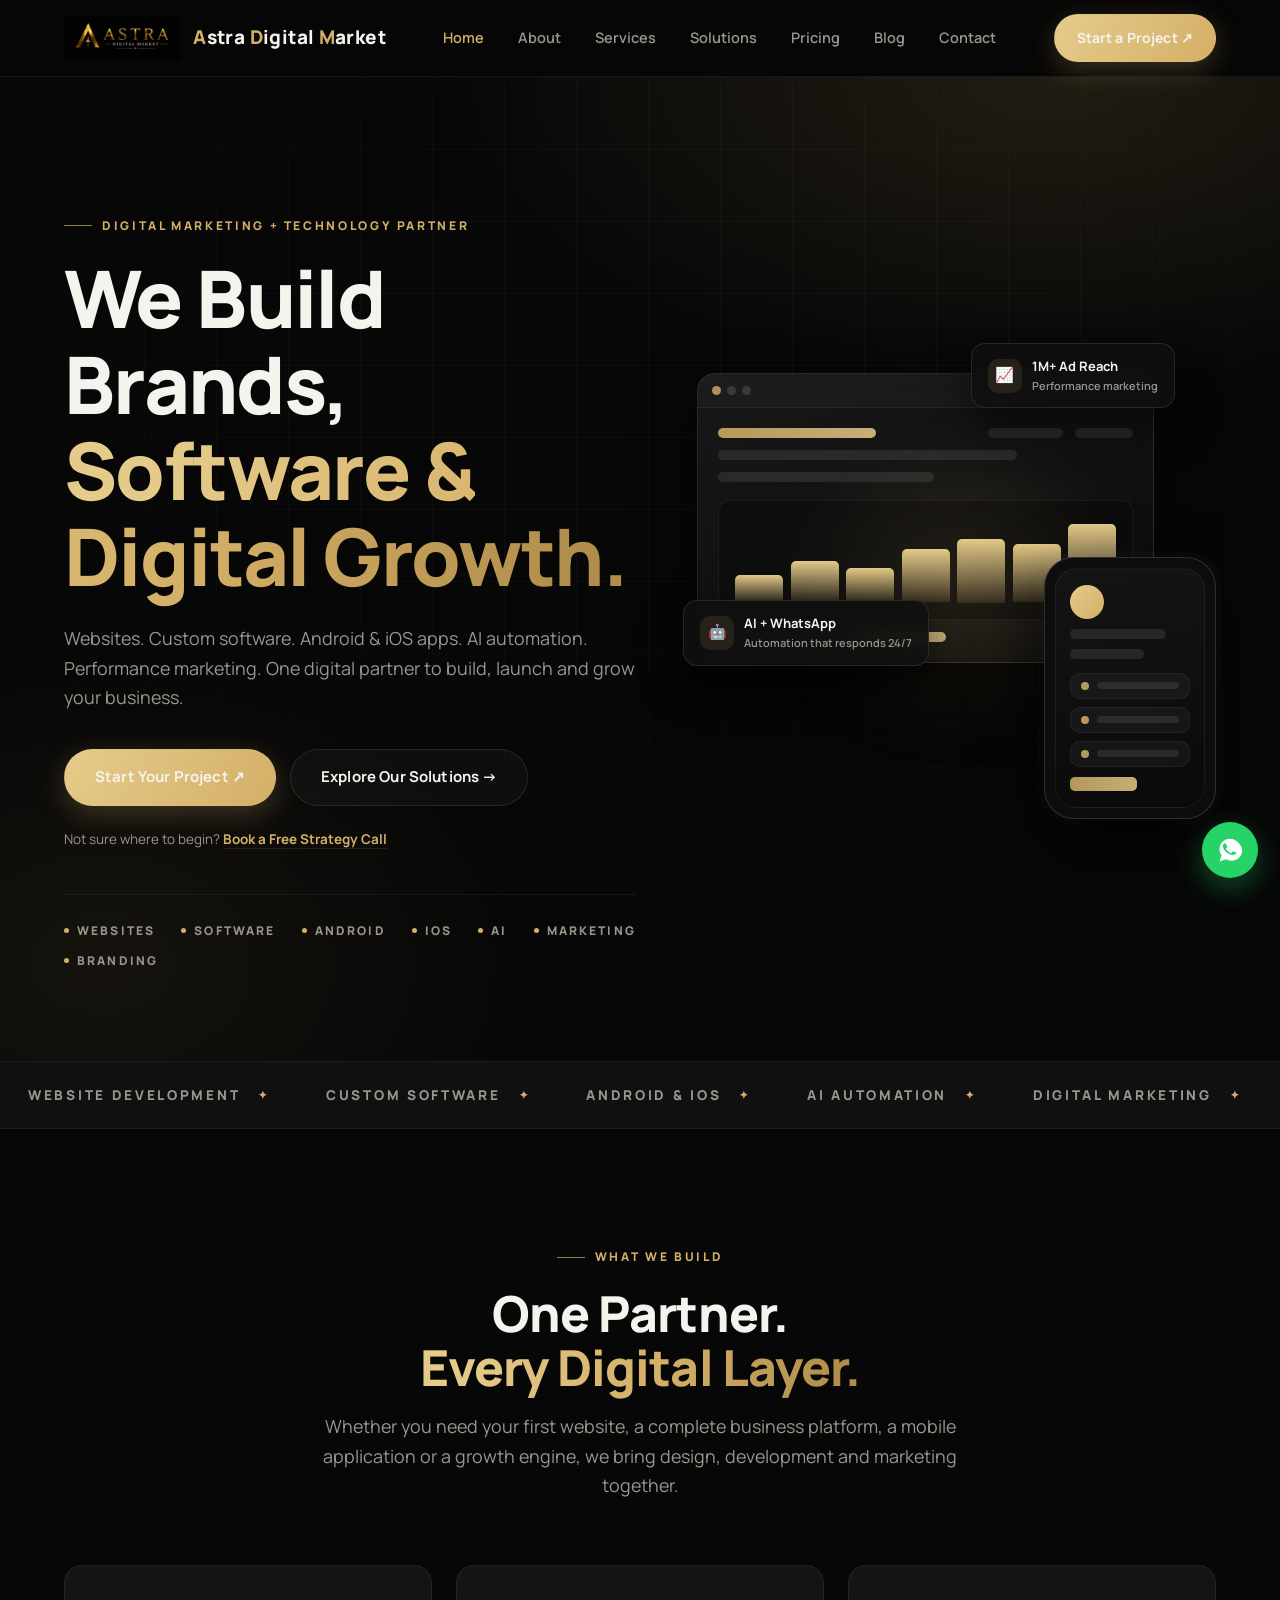
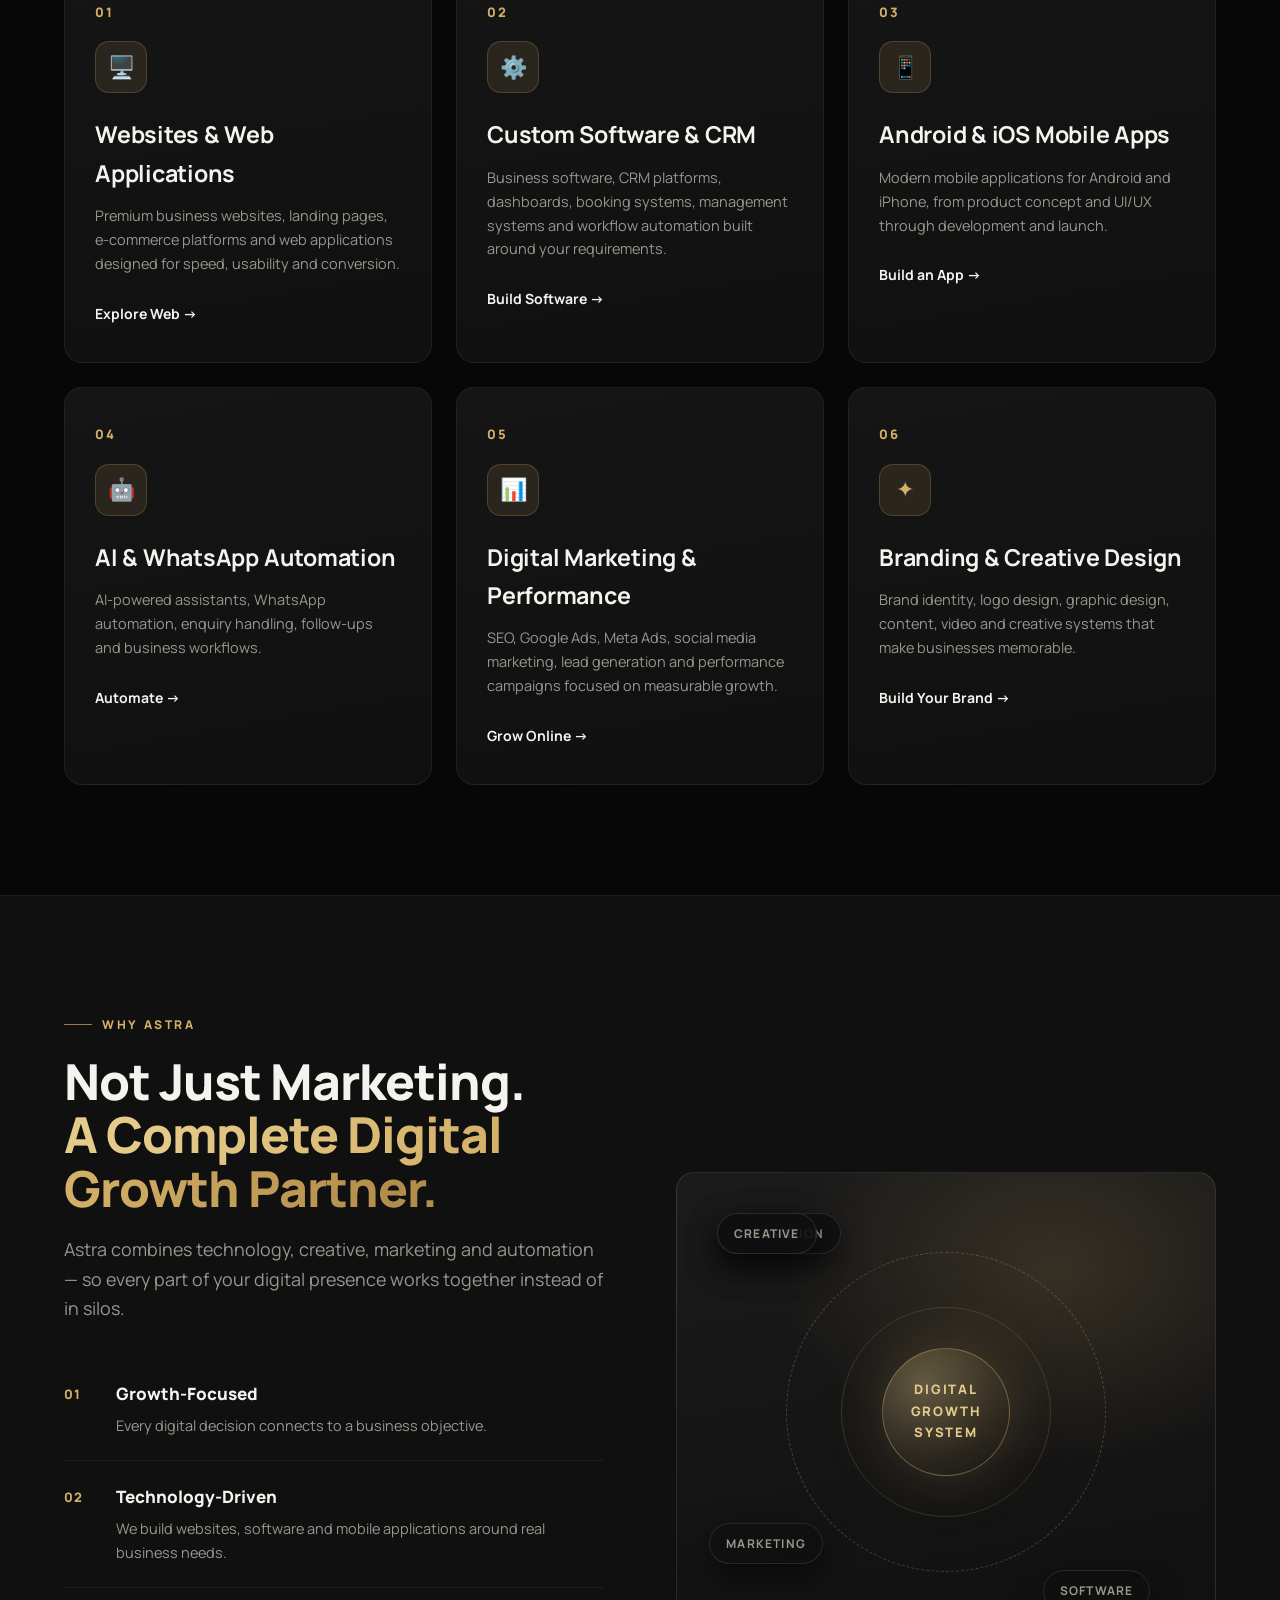
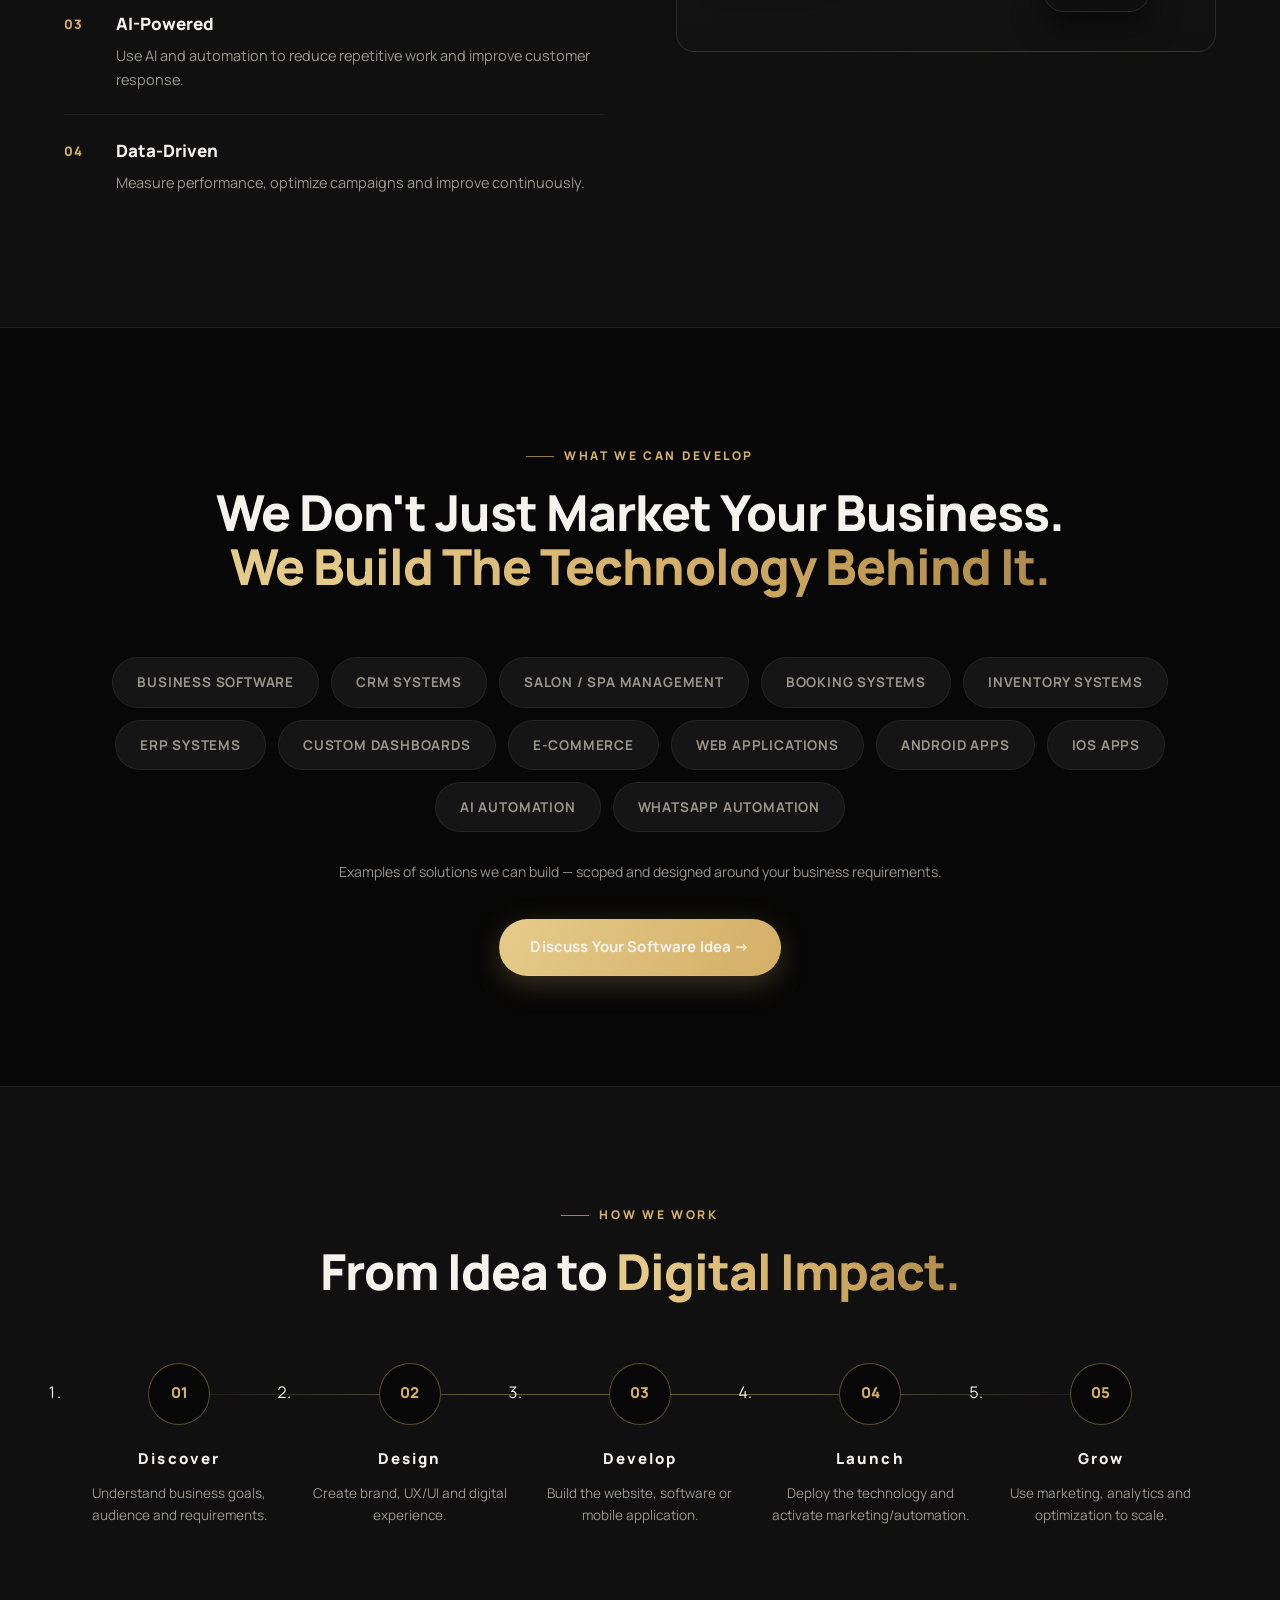
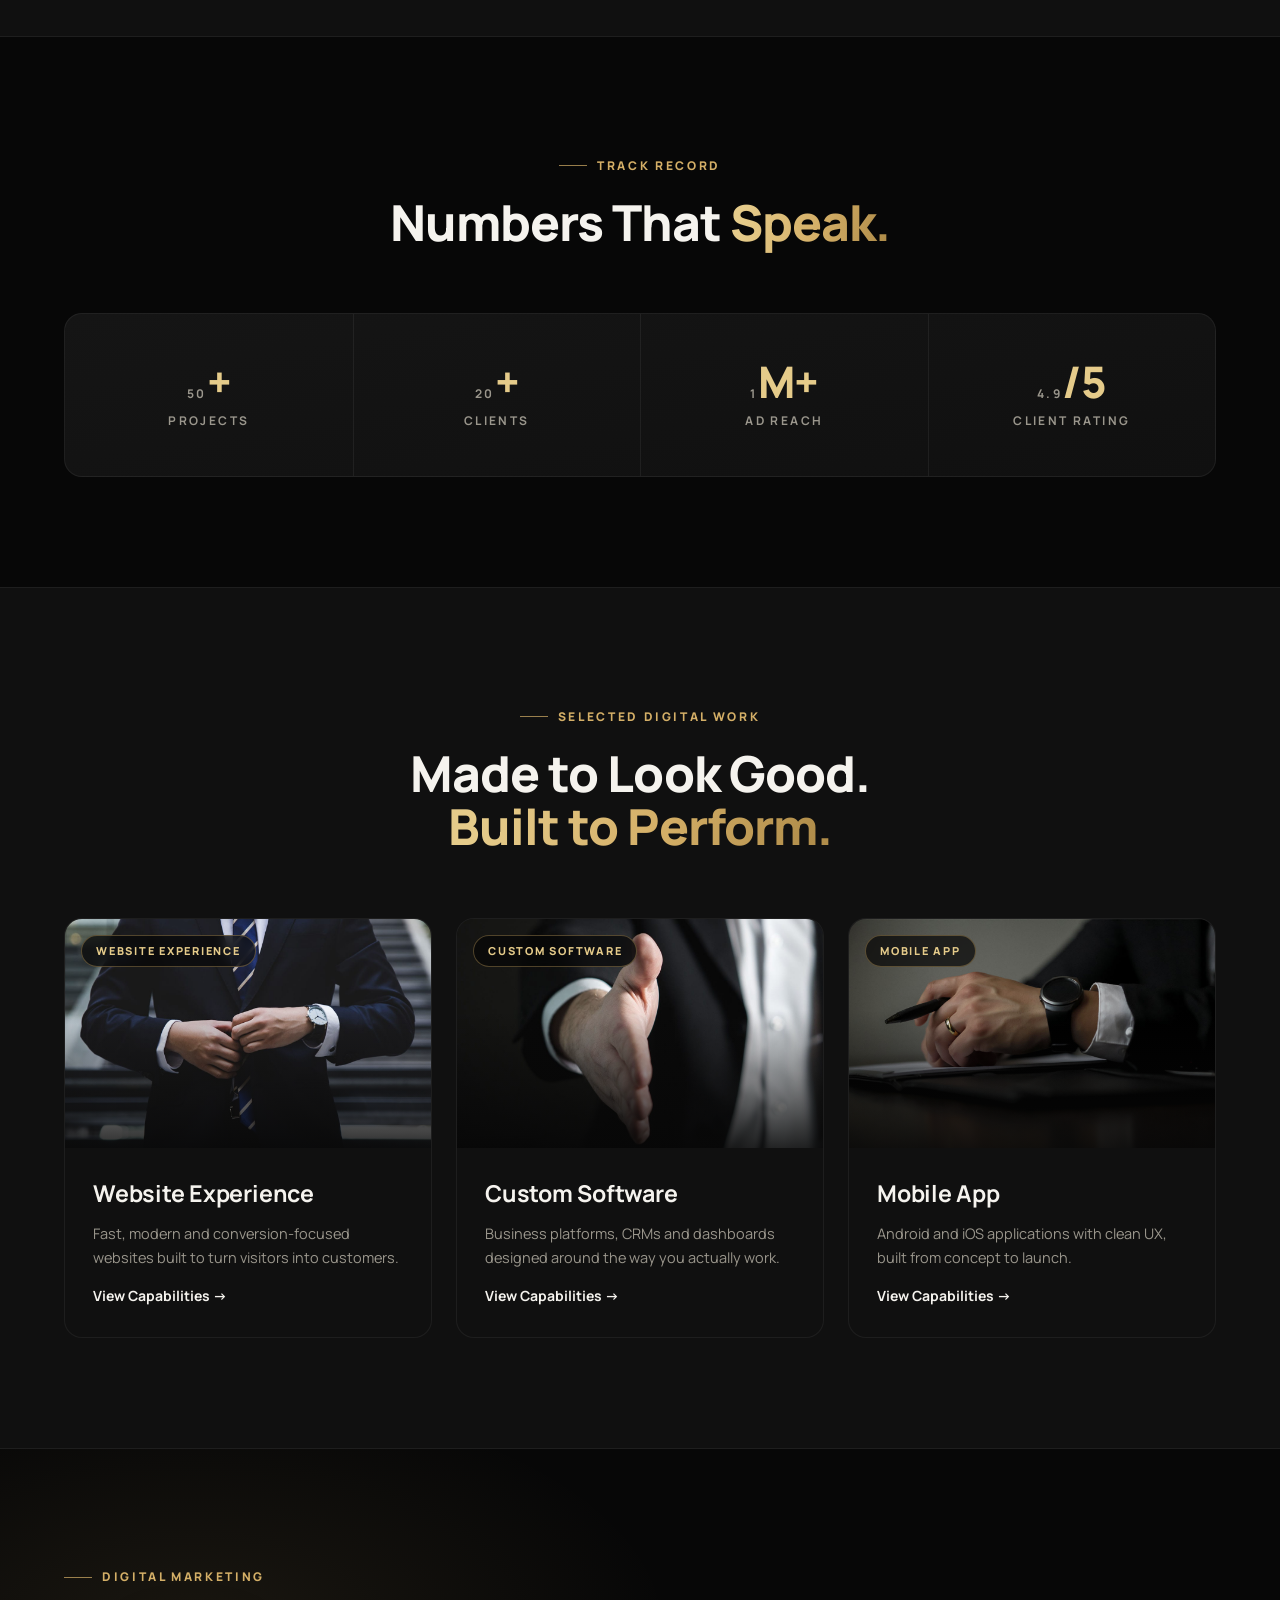
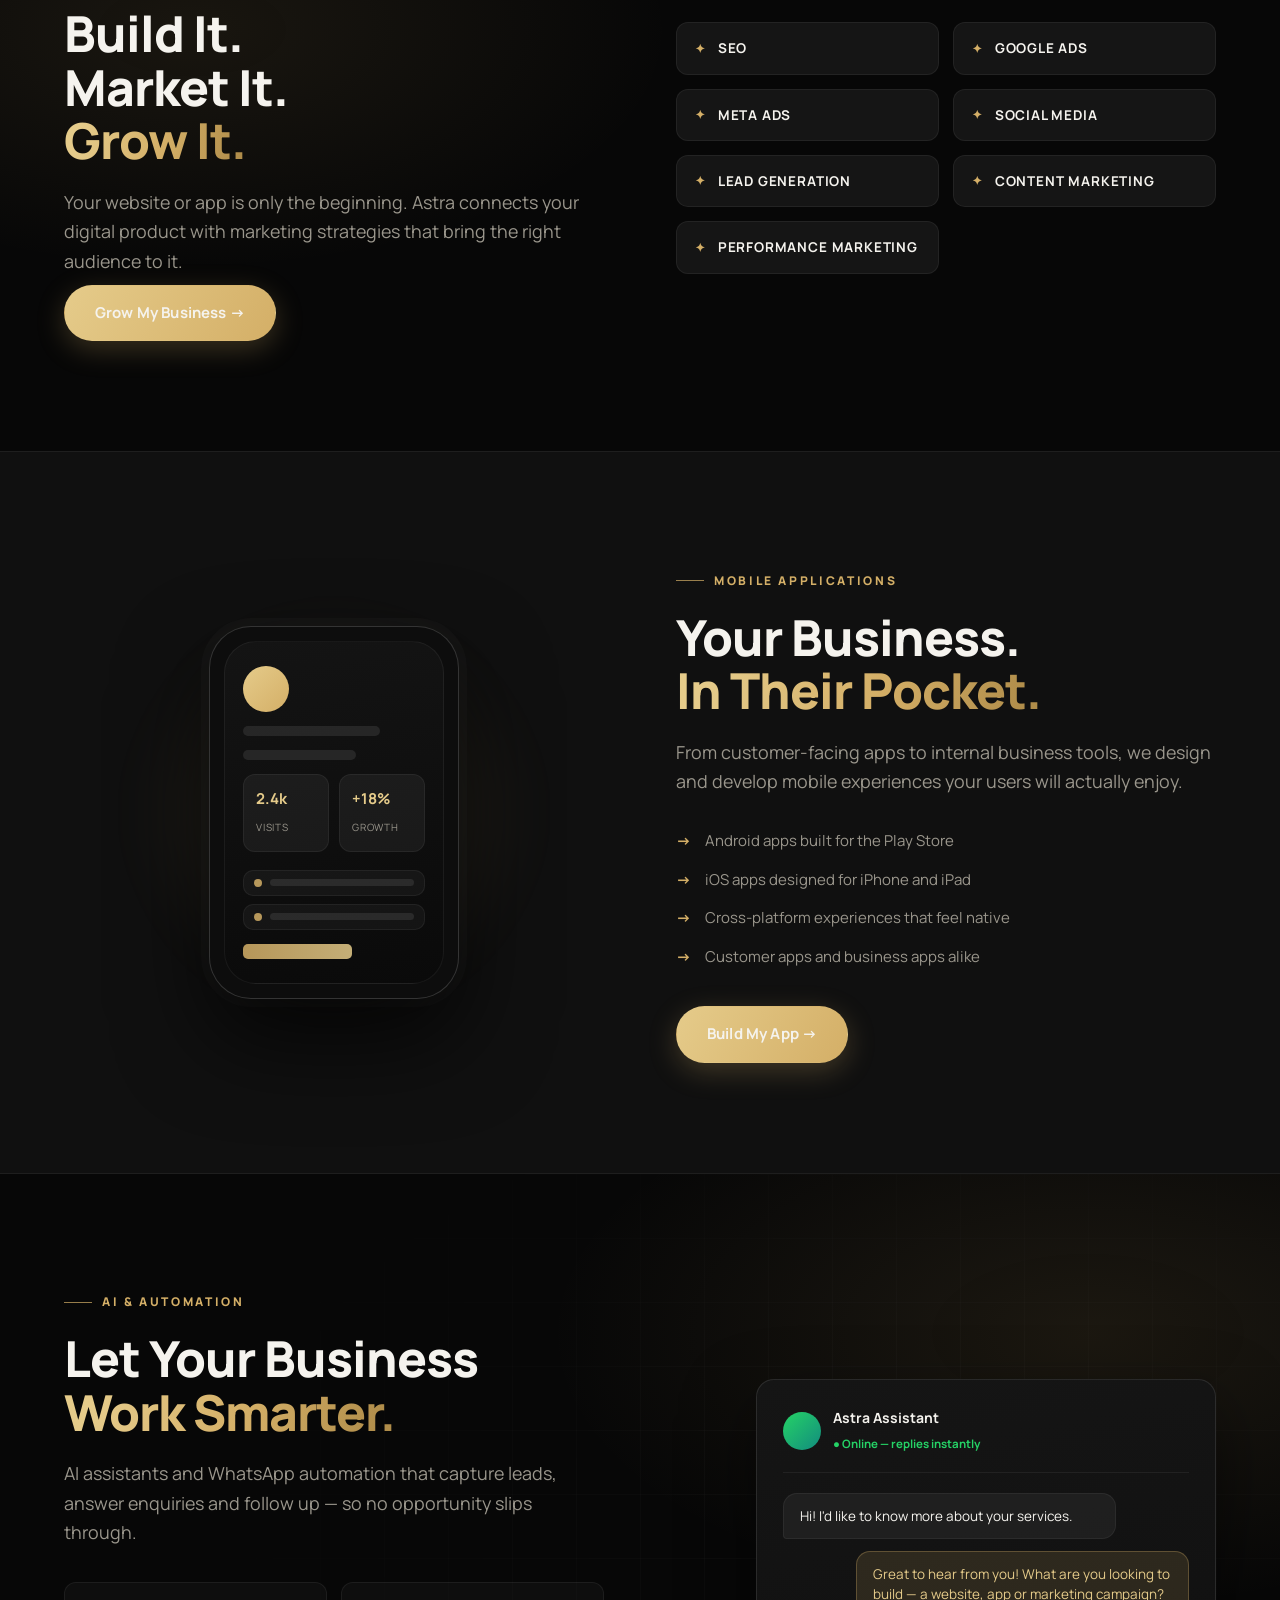
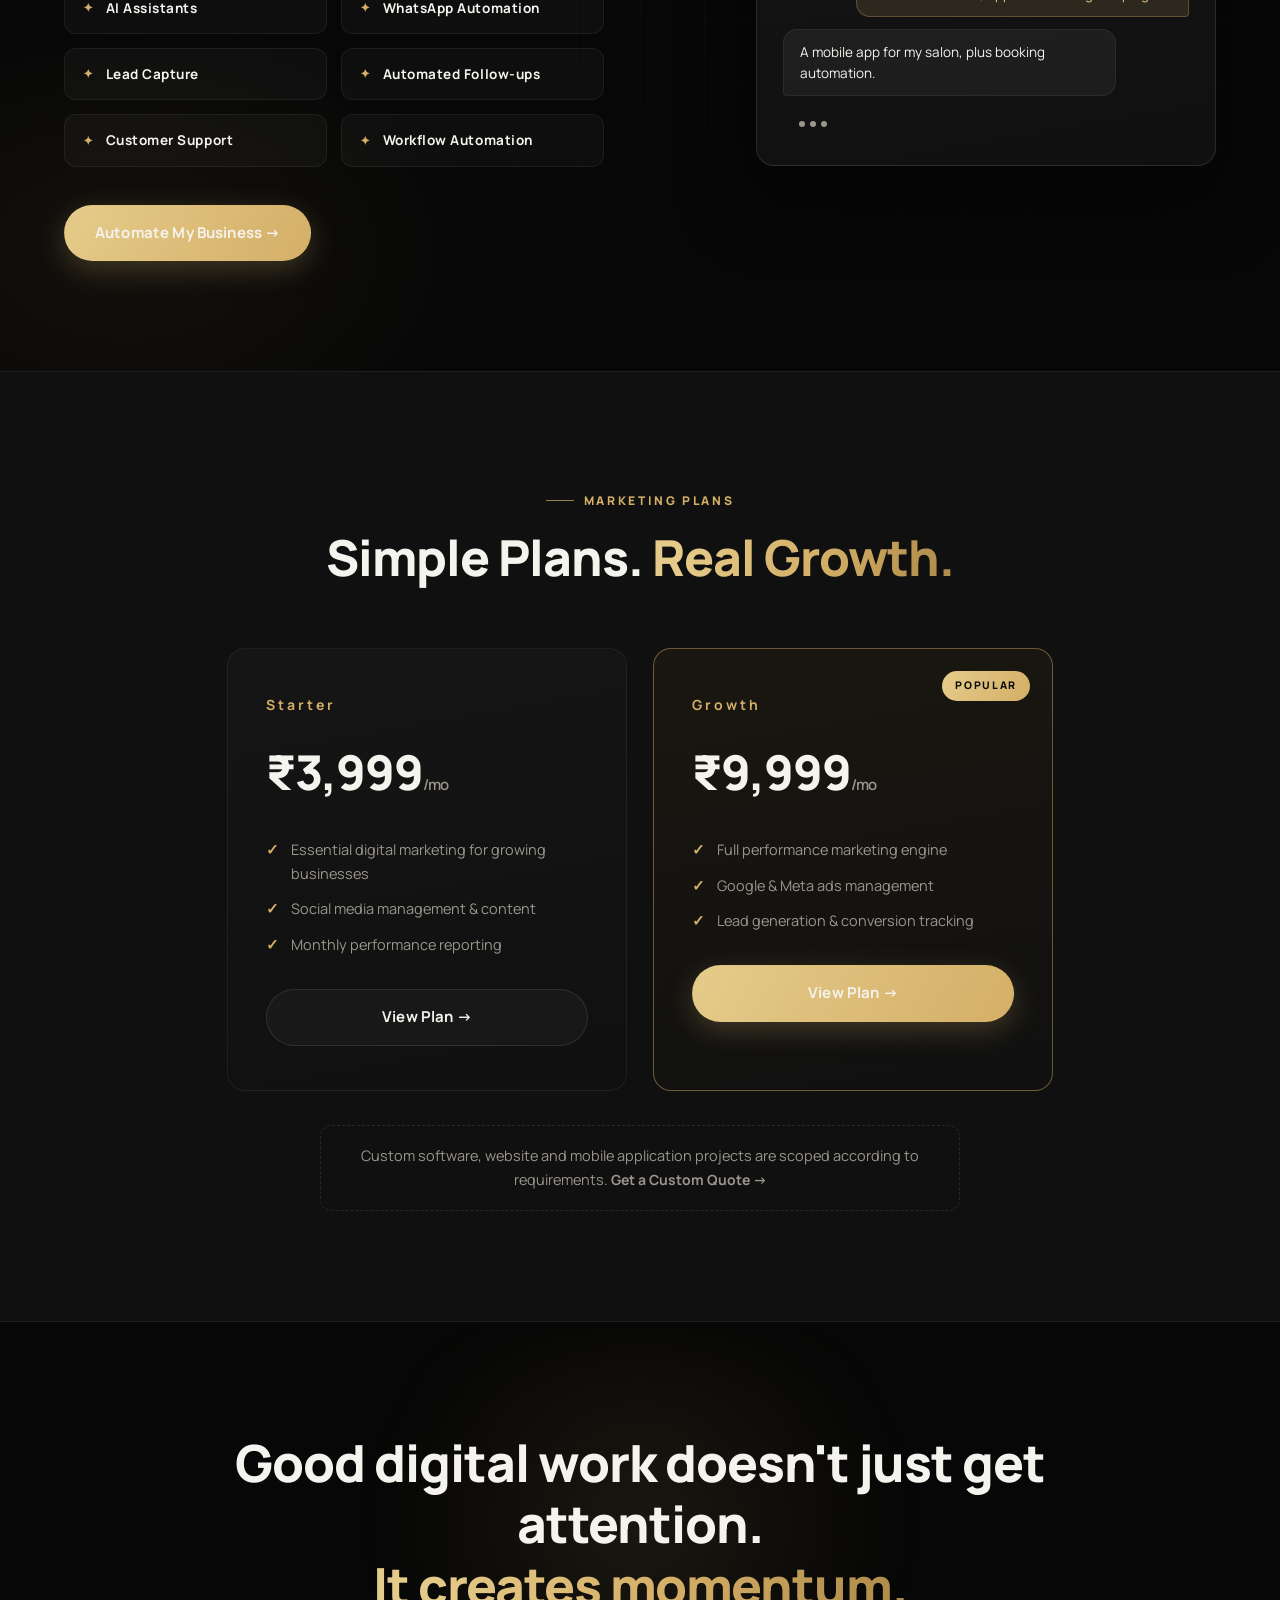
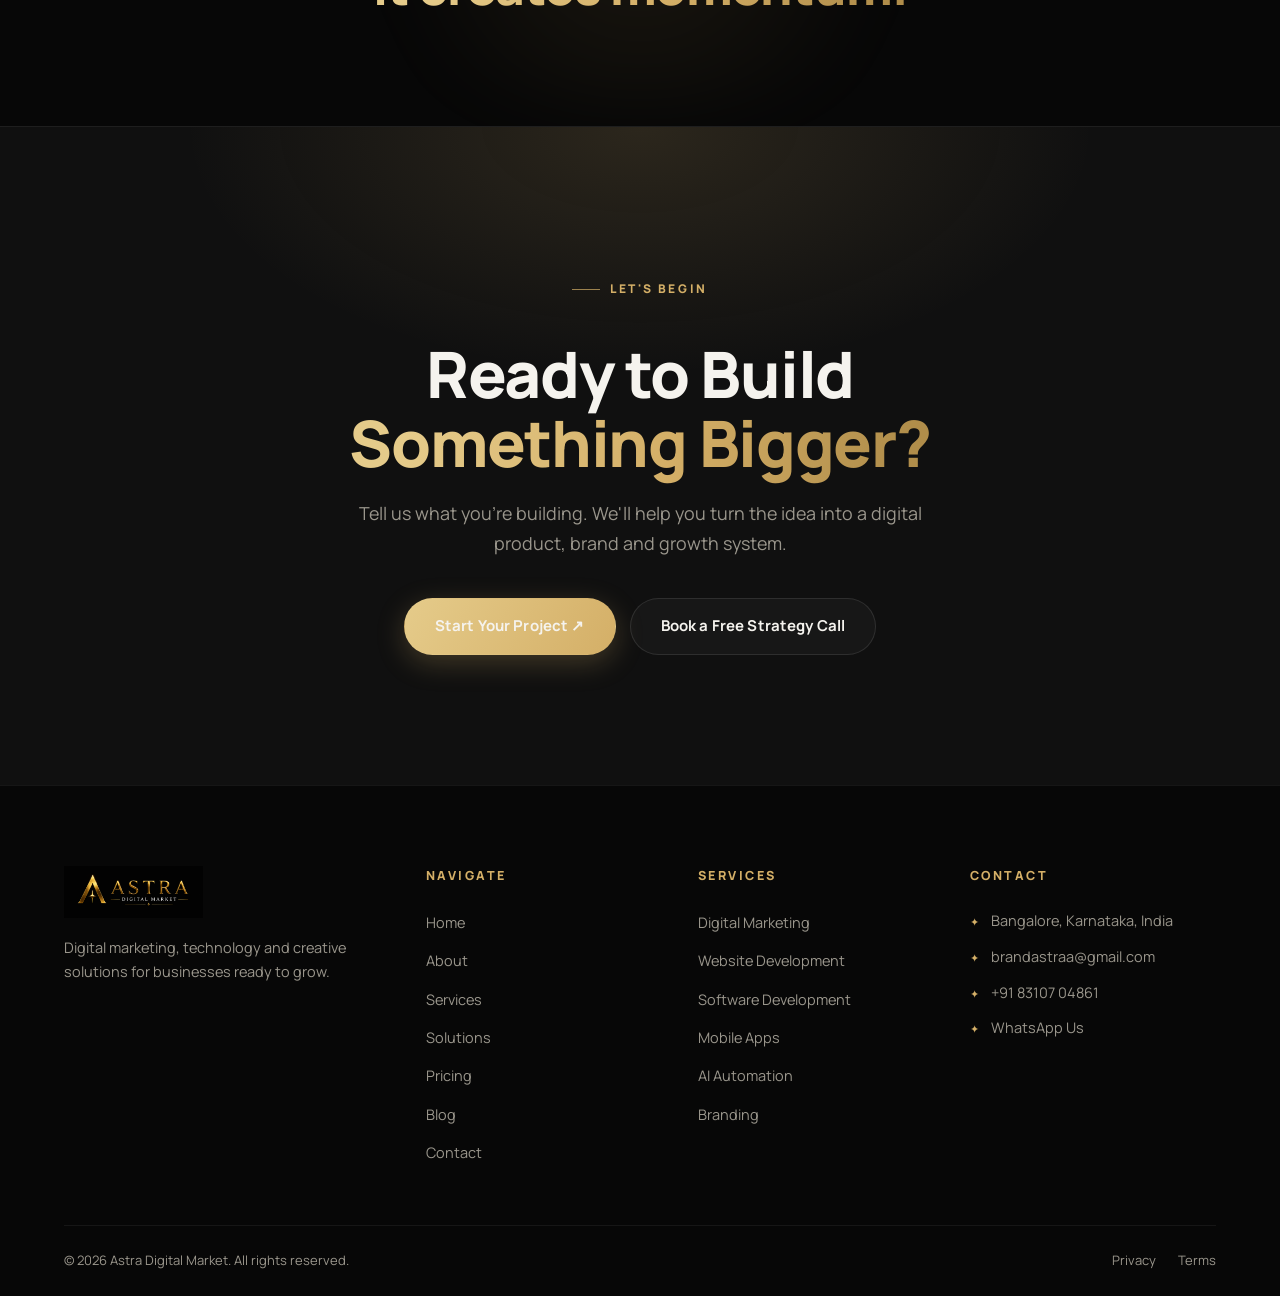
==== commit 4875a51e: "Redesign Astra Digital Market website UI" ====
--- a/index.html
+++ b/index.html
@@ -1,3157 +1,540 @@
 <!DOCTYPE html>
 <html lang="en">
-
-
-    <!-- ================================================================
-     PAGE 1: index.html — HOME PAGE
-     Replace <head>...</head> with this entire block
-     ================================================================ -->
 <head>
   <meta charset="utf-8">
-  <meta http-equiv="X-UA-Compatible" content="IE=edge">
   <meta name="viewport" content="width=device-width, initial-scale=1.0">
- 
-  <!-- ── PRIMARY SEO ── -->
-  <title>Astra Digital Market | Best Digital Marketing Agency in Bangalore, Karnataka</title>
-  <meta name="description" content="Astra Digital Market is the #1 digital marketing agency in Bangalore, Karnataka. We offer SEO, Google Ads, Meta Ads, Social Media Marketing, Website Design & Lead Generation. 50+ projects | 20+ happy clients | 95% satisfaction rate.">
-  <meta name="keywords" content="digital marketing agency Bangalore, SEO agency Karnataka, Google Ads Bangalore, Meta Ads Karnataka, social media marketing Bangalore, website design Bangalore, lead generation Karnataka, Astra Digital Market, best digital marketing Kolar, digital marketing agency near me">
+  <title>Astra Digital Market | Digital Marketing, Software, Websites &amp; Mobile Apps</title>
+  <meta name="description" content="Astra Digital Market builds brands, software and digital growth — website development, custom software, Android &amp; iOS apps, AI &amp; WhatsApp automation and performance marketing for businesses in Bangalore, Karnataka.">
   <meta name="author" content="Astra Digital Market">
-  <meta name="robots" content="index, follow, max-snippet:-1, max-image-preview:large, max-video-preview:-1">
-  <link rel="canonical" href="https://www.astradigitalmarket.in/index.html">
- 
-  <!-- ── OPEN GRAPH (Facebook / WhatsApp / LinkedIn) ── -->
+  <meta name="robots" content="index, follow, max-snippet:-1, max-image-preview:large">
+  <link rel="canonical" href="https://www.astradigitalmarket.in/">
+
+  <!-- Open Graph -->
   <meta property="og:type" content="website">
   <meta property="og:site_name" content="Astra Digital Market">
-  <meta property="og:title" content="Astra Digital Market | Best Digital Marketing Agency in Bangalore">
-  <meta property="og:description" content="We don't just run campaigns — we create measurable growth. 50+ projects, 1M+ ad reach, 95% client satisfaction. Get your free strategy session today!">
+  <meta property="og:title" content="Astra Digital Market | Digital Marketing, Software, Websites &amp; Mobile Apps">
+  <meta property="og:description" content="We build brands, software &amp; digital growth. Websites, custom software, Android &amp; iOS apps, AI automation and performance marketing — one digital partner.">
   <meta property="og:url" content="https://www.astradigitalmarket.in/">
   <meta property="og:image" content="https://www.astradigitalmarket.in/img/astralogo.png">
-  <meta property="og:image:width" content="1200">
-  <meta property="og:image:height" content="630">
   <meta property="og:locale" content="en_IN">
- 
-  <!-- ── TWITTER CARD ── -->
+
+  <!-- Twitter -->
   <meta name="twitter:card" content="summary_large_image">
-  <meta name="twitter:title" content="Astra Digital Market | Best Digital Marketing Agency in Bangalore">
-  <meta name="twitter:description" content="We don't just run campaigns — we create measurable growth. 50+ projects, 1M+ ad reach, 95% satisfaction. Get your free strategy session!">
+  <meta name="twitter:title" content="Astra Digital Market | Digital Marketing, Software, Websites &amp; Mobile Apps">
+  <meta name="twitter:description" content="Websites. Custom software. Android &amp; iOS apps. AI automation. Performance marketing. One digital partner to build, launch and grow your business.">
   <meta name="twitter:image" content="https://www.astradigitalmarket.in/img/astralogo.png">
- 
-  <!-- ── GEO / LOCAL SEO ── -->
+
   <meta name="geo.region" content="IN-KA">
   <meta name="geo.placename" content="Bangalore, Karnataka, India">
-  <meta name="geo.position" content="12.9854;78.1768">
-  <meta name="ICBM" content="12.9854, 78.1768">
- 
-  <!-- ── FAVICON ── -->
-  <link rel="icon" type="image/png" href="https://github.com/Akshay-appu/Astradigitalmarket/blob/main/www.digimarkagency.com/images/icon-512.png?raw=true">
-  <link rel="apple-touch-icon" href="https://github.com/Akshay-appu/Astradigitalmarket/blob/main/www.digimarkagency.com/images/icon-512.png?raw=true">
- 
-  <!-- ── JSON-LD SCHEMA: LocalBusiness ── -->
-  <script type="application/ld+json">
-  {
-    "@context": "https://schema.org",
-    "@type": "LocalBusiness",
-    "name": "Astra Digital Market",
-    "url": "https://www.astradigitalmarket.in",
-    "logo": "https://www.astradigitalmarket.in/img/astralogo.png",
-    "image": "https://www.astradigitalmarket.in/img/astralogo.png",
-    "description": "Astra Digital Market is a leading digital marketing agency in Bangalore, Karnataka offering SEO, Google Ads, Meta Ads, Social Media Marketing, Website Design and Lead Generation services.",
-    "telephone": "+918310704861",
-    "email": "brandastraa@gmail.com",
-    "address": {
-      "@type": "PostalAddress",
-      "streetAddress": "Bangalore",
-      "addressLocality": "Bangalore",
-      "addressRegion": "Karnataka",
-      "postalCode": "563114",
-      "addressCountry": "IN"
-    },
-    "geo": {
-      "@type": "GeoCoordinates",
-      "latitude": 12.9854,
-      "longitude": 78.1768
-    },
-    "openingHoursSpecification": [
-      {
-        "@type": "OpeningHoursSpecification",
-        "dayOfWeek": ["Monday","Tuesday","Wednesday","Thursday","Friday","Saturday"],
-        "opens": "09:00",
-        "closes": "19:00"
-      }
-    ],
-    "sameAs": [
-      "https://www.instagram.com/astradigitalmarket",
-      "https://www.facebook.com/astradigitalmarket",
-      "https://wa.me/918310704861"
-    ],
-    "priceRange": "₹₹",
-    "currenciesAccepted": "INR",
-    "paymentAccepted": "Cash, UPI, Bank Transfer",
-    "areaServed": [
-      "Bangalore", "Karnataka", "India"
-    ],
-    "serviceType": [
-      "Search Engine Optimization",
-      "Google Ads",
-      "Meta Ads",
-      "Social Media Marketing",
-      "Website Design",
-      "Lead Generation",
-      "Branding",
-      "Content Creation"
-    ],
-    "aggregateRating": {
-      "@type": "AggregateRating",
-      "ratingValue": "4.9",
-      "reviewCount": "50",
-      "bestRating": "5"
-    }
-  }
+
+  <link rel="icon" type="image/png" href="img/astralogo.png">
+  <link rel="apple-touch-icon" href="img/astralogo.png">
+
+  <link rel="preconnect" href="https://fonts.googleapis.com">
+  <link rel="preconnect" href="https://fonts.gstatic.com" crossorigin>
+  <link href="https://fonts.googleapis.com/css2?family=Manrope:wght@400;500;600;700;800&display=swap" rel="stylesheet">
+  <link href="css/astra-homepage.css" rel="stylesheet">
+</head>
+<body class="ap-home">
+
+  <!-- ================= NAVIGATION ================= -->
+  <header class="ap-nav">
+    <div class="ap-container ap-nav-inner">
+      <a href="index.html" class="ap-logo" aria-label="Astra Digital Market — Home">
+        <img src="img/astralogo.png" alt="Astra Digital Market logo" width="44" height="44">
+        <span><b>A</b>stra <b>D</b>igital <b>M</b>arket</span>
+      </a>
+      <nav class="ap-menu" aria-label="Primary">
+        <a href="index.html" class="ap-active" aria-current="page">Home</a>
+        <a href="about.html">About</a>
+        <a href="service.html">Services</a>
+        <a href="solutions.html">Solutions</a>
+        <a href="pricing.html">Pricing</a>
+        <a href="blog.html">Blog</a>
+        <a href="contact.html">Contact</a>
+      </nav>
+      <div class="ap-nav-cta">
+        <a href="contact.html" class="ap-btn ap-btn-gold ap-btn-sm">Start a Project ↗</a>
+        <button class="ap-burger" aria-expanded="false" aria-controls="apMobile" aria-label="Open menu">
+          <span></span><span></span><span></span>
+        </button>
+      </div>
+    </div>
+    <nav class="ap-mobile" id="apMobile" aria-label="Mobile">
+      <a href="index.html" class="ap-active" aria-current="page">Home</a>
+      <a href="about.html">About</a>
+      <a href="service.html">Services</a>
+      <a href="solutions.html">Solutions</a>
+      <a href="pricing.html">Pricing</a>
+      <a href="blog.html">Blog</a>
+      <a href="contact.html">Contact</a>
+      <a href="contact.html" class="ap-btn ap-btn-gold">Start a Project ↗</a>
+    </nav>
+  </header>
+
+  <main>
+  <!-- ================= 1. HERO ================= -->
+  <section class="ap-hero">
+    <div class="ap-hero-bg" aria-hidden="true"></div>
+    <div class="ap-hero-grid-bg" aria-hidden="true"></div>
+    <div class="ap-container ap-hero-inner">
+      <div>
+        <p class="ap-eyebrow ap-reveal">Digital Marketing + Technology Partner</p>
+        <h1 class="ap-h1 ap-reveal ap-d1">We Build Brands,<br><span class="ap-gold">Software &amp; Digital Growth.</span></h1>
+        <p class="ap-lead ap-hero-sub ap-reveal ap-d2">Websites. Custom software. Android &amp; iOS apps. AI automation. Performance marketing. One digital partner to build, launch and grow your business.</p>
+        <div class="ap-hero-cta ap-reveal ap-d3">
+          <a href="contact.html" class="ap-btn ap-btn-gold">Start Your Project ↗</a>
+          <a href="service.html" class="ap-btn ap-btn-ghost">Explore Our Solutions →</a>
+        </div>
+        <p class="ap-hero-note ap-reveal ap-d4">Not sure where to begin? <a href="contact.html">Book a Free Strategy Call</a></p>
+        <div class="ap-capabilities ap-reveal ap-d5" aria-label="Core capabilities">
+          <span>Websites</span><span>Software</span><span>Android</span><span>iOS</span><span>AI</span><span>Marketing</span><span>Branding</span>
+        </div>
+      </div>
+      <div class="ap-hero-visual ap-reveal ap-d2" aria-hidden="true">
+        <div class="ap-visual-glow"></div>
+        <div class="ap-card-glass ap-mock-browser">
+          <div class="ap-mock-bar"><i></i><i></i><i></i></div>
+          <div class="ap-mock-body">
+            <div class="ap-mock-row">
+              <div class="ap-chip gold" style="width:38%"></div>
+              <div class="ap-chip" style="width:18%; margin-left:auto"></div>
+              <div class="ap-chip" style="width:14%"></div>
+            </div>
+            <div class="ap-chip" style="width:72%"></div>
+            <div class="ap-chip" style="width:52%"></div>
+            <div class="ap-chart">
+              <i style="height:32%"></i><i style="height:48%"></i><i style="height:40%"></i>
+              <i style="height:62%"></i><i style="height:74%"></i><i style="height:68%"></i><i style="height:92%"></i>
+            </div>
+            <div class="ap-mock-row">
+              <div class="ap-chip" style="width:30%"></div>
+              <div class="ap-chip gold" style="width:22%"></div>
+            </div>
+          </div>
+        </div>
+        <div class="ap-card-glass ap-mock-phone">
+          <div class="ap-phone-screen">
+            <div class="ap-avatar"></div>
+            <div class="ap-chip" style="width:80%"></div>
+            <div class="ap-chip short"></div>
+            <div class="ap-phone-rows">
+              <div class="ap-phone-row"><i></i><span class="ap-chip"></span></div>
+              <div class="ap-phone-row"><i></i><span class="ap-chip"></span></div>
+              <div class="ap-phone-row"><i></i><span class="ap-chip"></span></div>
+            </div>
+            <div class="ap-chip gold" style="width:56%; height:14px"></div>
+          </div>
+        </div>
+        <div class="ap-badge-float ap-badge-tr">
+          <span class="ap-ico">📈</span>
+          <div>1M+ Ad Reach<small>Performance marketing</small></div>
+        </div>
+        <div class="ap-badge-float ap-badge-bl">
+          <span class="ap-ico">🤖</span>
+          <div>AI + WhatsApp<small>Automation that responds 24/7</small></div>
+        </div>
+      </div>
+    </div>
+  </section>
+
+  <!-- ================= 2. CAPABILITY STRIP ================= -->
+  <div class="ap-strip" aria-label="Capabilities">
+    <div class="ap-strip-track">
+      <span>Website Development</span><span>Custom Software</span><span>Android &amp; iOS</span>
+      <span>AI Automation</span><span>Digital Marketing</span><span>Branding</span>
+      <span>Website Development</span><span>Custom Software</span><span>Android &amp; iOS</span>
+      <span>AI Automation</span><span>Digital Marketing</span><span>Branding</span>
+    </div>
+  </div>
+
+  <!-- ================= 3. WHAT WE BUILD ================= -->
+  <section class="ap-section" id="build">
+    <div class="ap-container">
+      <div class="ap-sec-head ap-center">
+        <p class="ap-eyebrow ap-reveal">What We Build</p>
+        <h2 class="ap-h2 ap-reveal ap-d1">One Partner.<br><span class="ap-gold">Every Digital Layer.</span></h2>
+        <p class="ap-lead ap-reveal ap-d2">Whether you need your first website, a complete business platform, a mobile application or a growth engine, we bring design, development and marketing together.</p>
+      </div>
+      <div class="ap-grid-3">
+        <article class="ap-card ap-reveal">
+          <span class="ap-card-num">01</span>
+          <div class="ap-card-ico" aria-hidden="true">🖥️</div>
+          <h3 class="ap-h3">Websites &amp; Web Applications</h3>
+          <p>Premium business websites, landing pages, e-commerce platforms and web applications designed for speed, usability and conversion.</p>
+          <a class="ap-textlink" href="service.html">Explore Web →</a>
+        </article>
+        <article class="ap-card ap-reveal ap-d1">
+          <span class="ap-card-num">02</span>
+          <div class="ap-card-ico" aria-hidden="true">⚙️</div>
+          <h3 class="ap-h3">Custom Software &amp; CRM</h3>
+          <p>Business software, CRM platforms, dashboards, booking systems, management systems and workflow automation built around your requirements.</p>
+          <a class="ap-textlink" href="contact.html">Build Software →</a>
+        </article>
+        <article class="ap-card ap-reveal ap-d2">
+          <span class="ap-card-num">03</span>
+          <div class="ap-card-ico" aria-hidden="true">📱</div>
+          <h3 class="ap-h3">Android &amp; iOS Mobile Apps</h3>
+          <p>Modern mobile applications for Android and iPhone, from product concept and UI/UX through development and launch.</p>
+          <a class="ap-textlink" href="contact.html">Build an App →</a>
+        </article>
+        <article class="ap-card ap-reveal">
+          <span class="ap-card-num">04</span>
+          <div class="ap-card-ico" aria-hidden="true">🤖</div>
+          <h3 class="ap-h3">AI &amp; WhatsApp Automation</h3>
+          <p>AI-powered assistants, WhatsApp automation, enquiry handling, follow-ups and business workflows.</p>
+          <a class="ap-textlink" href="contact.html">Automate →</a>
+        </article>
+        <article class="ap-card ap-reveal ap-d1">
+          <span class="ap-card-num">05</span>
+          <div class="ap-card-ico" aria-hidden="true">📊</div>
+          <h3 class="ap-h3">Digital Marketing &amp; Performance</h3>
+          <p>SEO, Google Ads, Meta Ads, social media marketing, lead generation and performance campaigns focused on measurable growth.</p>
+          <a class="ap-textlink" href="service.html">Grow Online →</a>
+        </article>
+        <article class="ap-card ap-reveal ap-d2">
+          <span class="ap-card-num">06</span>
+          <div class="ap-card-ico" aria-hidden="true">✦</div>
+          <h3 class="ap-h3">Branding &amp; Creative Design</h3>
+          <p>Brand identity, logo design, graphic design, content, video and creative systems that make businesses memorable.</p>
+          <a class="ap-textlink" href="service.html">Build Your Brand →</a>
+        </article>
+      </div>
+    </div>
+  </section>
+
+  <!-- ================= 4. WHY ASTRA ================= -->
+  <section class="ap-section ap-why">
+    <div class="ap-container ap-why-inner">
+      <div>
+        <p class="ap-eyebrow ap-reveal">Why Astra</p>
+        <h2 class="ap-h2 ap-reveal ap-d1">Not Just Marketing.<br><span class="ap-gold">A Complete Digital Growth Partner.</span></h2>
+        <p class="ap-lead ap-reveal ap-d2" style="margin:20px 0 34px">Astra combines technology, creative, marketing and automation — so every part of your digital presence works together instead of in silos.</p>
+        <div class="ap-feature ap-reveal">
+          <span class="ap-fnum">01</span>
+          <div><h3>Growth-Focused</h3><p>Every digital decision connects to a business objective.</p></div>
+        </div>
+        <div class="ap-feature ap-reveal ap-d1">
+          <span class="ap-fnum">02</span>
+          <div><h3>Technology-Driven</h3><p>We build websites, software and mobile applications around real business needs.</p></div>
+        </div>
+        <div class="ap-feature ap-reveal ap-d2">
+          <span class="ap-fnum">03</span>
+          <div><h3>AI-Powered</h3><p>Use AI and automation to reduce repetitive work and improve customer response.</p></div>
+        </div>
+        <div class="ap-feature ap-reveal ap-d3">
+          <span class="ap-fnum">04</span>
+          <div><h3>Data-Driven</h3><p>Measure performance, optimize campaigns and improve continuously.</p></div>
+        </div>
+      </div>
+      <div class="ap-system-visual ap-reveal ap-d1" aria-label="Digital Growth System diagram" role="img">
+        <div class="ap-orbit" aria-hidden="true"></div>
+        <div class="ap-core">Digital<br>Growth<br>System</div>
+        <span class="ap-node" style="animation:none">Marketing</span>
+        <span class="ap-node" style="animation:none">Software</span>
+        <span class="ap-node" style="animation:none">Automation</span>
+        <span class="ap-node" style="animation:none">Creative</span>
+      </div>
+    </div>
+  </section>
+
+  <!-- ================= 5. WHAT WE CAN DEVELOP ================= -->
+  <section class="ap-section" id="develop">
+    <div class="ap-container">
+      <div class="ap-sec-head ap-center">
+        <p class="ap-eyebrow ap-reveal">What We Can Develop</p>
+        <h2 class="ap-h2 ap-reveal ap-d1">We Don't Just Market Your Business.<br><span class="ap-gold">We Build The Technology Behind It.</span></h2>
+      </div>
+      <ul class="ap-chips ap-reveal ap-d2">
+        <li>Business Software</li><li>CRM Systems</li><li>Salon / Spa Management</li>
+        <li>Booking Systems</li><li>Inventory Systems</li><li>ERP Systems</li>
+        <li>Custom Dashboards</li><li>E-Commerce</li><li>Web Applications</li>
+        <li>Android Apps</li><li>iOS Apps</li><li>AI Automation</li><li>WhatsApp Automation</li>
+      </ul>
+      <p class="ap-dev-note ap-reveal ap-d3">Examples of solutions we can build — scoped and designed around your business requirements.</p>
+      <div class="ap-dev-cta ap-reveal ap-d4">
+        <a href="contact.html" class="ap-btn ap-btn-gold">Discuss Your Software Idea →</a>
+      </div>
+    </div>
+  </section>
+
+  <!-- ================= 6. PROCESS ================= -->
+  <section class="ap-section ap-process">
+    <div class="ap-container">
+      <div class="ap-sec-head ap-center">
+        <p class="ap-eyebrow ap-reveal">How We Work</p>
+        <h2 class="ap-h2 ap-reveal ap-d1">From Idea to <span class="ap-gold">Digital Impact.</span></h2>
+      </div>
+      <ol class="ap-steps">
+        <li class="ap-step ap-reveal"><span class="ap-step-dot">01</span><h3>Discover</h3><p>Understand business goals, audience and requirements.</p></li>
+        <li class="ap-step ap-reveal ap-d1"><span class="ap-step-dot">02</span><h3>Design</h3><p>Create brand, UX/UI and digital experience.</p></li>
+        <li class="ap-step ap-reveal ap-d2"><span class="ap-step-dot">03</span><h3>Develop</h3><p>Build the website, software or mobile application.</p></li>
+        <li class="ap-step ap-reveal ap-d3"><span class="ap-step-dot">04</span><h3>Launch</h3><p>Deploy the technology and activate marketing/automation.</p></li>
+        <li class="ap-step ap-reveal ap-d4"><span class="ap-step-dot">05</span><h3>Grow</h3><p>Use marketing, analytics and optimization to scale.</p></li>
+      </ol>
+    </div>
+  </section>
+
+  <!-- ================= 7. STATS ================= -->
+  <section class="ap-section" id="results">
+    <div class="ap-container">
+      <div class="ap-sec-head ap-center">
+        <p class="ap-eyebrow ap-reveal">Track Record</p>
+        <h2 class="ap-h2 ap-reveal ap-d1">Numbers That <span class="ap-gold">Speak.</span></h2>
+      </div>
+      <div class="ap-stats-strip ap-reveal ap-d2">
+        <div class="ap-stat"><b><span data-count="50">0</span>+</b><span>Projects</span></div>
+        <div class="ap-stat"><b><span data-count="20">0</span>+</b><span>Clients</span></div>
+        <div class="ap-stat"><b><span data-count="1">0</span>M+</b><span>Ad Reach</span></div>
+        <div class="ap-stat"><b><span data-count="4.9">0</span>/5</b><span>Client Rating</span></div>
+      </div>
+    </div>
+  </section>
+
+  <!-- ================= 8. SELECTED WORK ================= -->
+  <section class="ap-section ap-why" id="work">
+    <div class="ap-container">
+      <div class="ap-sec-head ap-center">
+        <p class="ap-eyebrow ap-reveal">Selected Digital Work</p>
+        <h2 class="ap-h2 ap-reveal ap-d1">Made to Look Good.<br><span class="ap-gold">Built to Perform.</span></h2>
+      </div>
+      <div class="ap-grid-3">
+        <article class="ap-work-card ap-reveal">
+          <div class="ap-work-media">
+            <span class="ap-work-cat">Website Experience</span>
+            <img src="img/carousel-1.jpg" alt="Premium website experience designed by Astra Digital Market" loading="lazy" width="640" height="400">
+          </div>
+          <div class="ap-work-body">
+            <h3 class="ap-h3">Website Experience</h3>
+            <p>Fast, modern and conversion-focused websites built to turn visitors into customers.</p>
+            <a class="ap-textlink" href="service.html">View Capabilities →</a>
+          </div>
+        </article>
+        <article class="ap-work-card ap-reveal ap-d1">
+          <div class="ap-work-media">
+            <span class="ap-work-cat">Custom Software</span>
+            <img src="img/carousel-2.jpg" alt="Custom business software and dashboards built by Astra" loading="lazy" width="640" height="400">
+          </div>
+          <div class="ap-work-body">
+            <h3 class="ap-h3">Custom Software</h3>
+            <p>Business platforms, CRMs and dashboards designed around the way you actually work.</p>
+            <a class="ap-textlink" href="service.html">View Capabilities →</a>
+          </div>
+        </article>
+        <article class="ap-work-card ap-reveal ap-d2">
+          <div class="ap-work-media">
+            <span class="ap-work-cat">Mobile App</span>
+            <img src="img/carousel-3.jpg" alt="Android and iOS mobile applications built by Astra" loading="lazy" width="640" height="400">
+          </div>
+          <div class="ap-work-body">
+            <h3 class="ap-h3">Mobile App</h3>
+            <p>Android and iOS applications with clean UX, built from concept to launch.</p>
+            <a class="ap-textlink" href="service.html">View Capabilities →</a>
+          </div>
+        </article>
+      </div>
+    </div>
+  </section>
+
+  <!-- ================= 9. DIGITAL MARKETING ================= -->
+  <section class="ap-section ap-mkt" id="marketing">
+    <div class="ap-mkt-bg" aria-hidden="true"></div>
+    <div class="ap-container ap-mkt-inner">
+      <div>
+        <p class="ap-eyebrow ap-reveal">Digital Marketing</p>
+        <h2 class="ap-h2 ap-reveal ap-d1">Build It.<br>Market It.<br><span class="ap-gold">Grow It.</span></h2>
+        <p class="ap-lead ap-reveal ap-d2" style="margin-top:20px">Your website or app is only the beginning. Astra connects your digital product with marketing strategies that bring the right audience to it.</p>
+        <div class="ap-reveal ap-d3">
+          <a href="contact.html" class="ap-btn ap-btn-gold" style="margin-top:8px">Grow My Business →</a>
+        </div>
+      </div>
+      <ul class="ap-mkt-list ap-reveal ap-d2" aria-label="Marketing services">
+        <li>SEO</li><li>Google Ads</li><li>Meta Ads</li><li>Social Media</li>
+        <li>Lead Generation</li><li>Content Marketing</li><li>Performance Marketing</li>
+      </ul>
+    </div>
+  </section>
+
+  <!-- ================= 10. MOBILE APP HIGHLIGHT ================= -->
+  <section class="ap-section ap-app" id="apps">
+    <div class="ap-container ap-app-inner">
+      <div class="ap-app-visual ap-reveal" aria-hidden="true">
+        <div class="ap-phone-lg">
+          <div class="ap-phone-screen">
+            <div class="ap-avatar"></div>
+            <div class="ap-chip" style="width:75%"></div>
+            <div class="ap-chip short"></div>
+            <div class="ap-stat-tile">
+              <div><b>2.4k</b><span>Visits</span></div>
+              <div><b>+18%</b><span>Growth</span></div>
+            </div>
+            <div class="ap-phone-rows">
+              <div class="ap-phone-row"><i></i><span class="ap-chip"></span></div>
+              <div class="ap-phone-row"><i></i><span class="ap-chip"></span></div>
+            </div>
+            <div class="ap-chip gold" style="width:60%; height:15px"></div>
+          </div>
+        </div>
+      </div>
+      <div>
+        <p class="ap-eyebrow ap-reveal">Mobile Applications</p>
+        <h2 class="ap-h2 ap-reveal ap-d1">Your Business.<br><span class="ap-gold">In Their Pocket.</span></h2>
+        <p class="ap-lead ap-reveal ap-d2" style="margin-top:20px">From customer-facing apps to internal business tools, we design and develop mobile experiences your users will actually enjoy.</p>
+        <ul class="ap-app-feats ap-reveal ap-d3">
+          <li>Android apps built for the Play Store</li>
+          <li>iOS apps designed for iPhone and iPad</li>
+          <li>Cross-platform experiences that feel native</li>
+          <li>Customer apps and business apps alike</li>
+        </ul>
+        <a href="contact.html" class="ap-btn ap-btn-gold ap-reveal ap-d4">Build My App →</a>
+      </div>
+    </div>
+  </section>
+
+  <!-- ================= 11. AI / AUTOMATION ================= -->
+  <section class="ap-section ap-ai" id="automation">
+    <div class="ap-ai-bg" aria-hidden="true"></div>
+    <div class="ap-ai-grid-bg" aria-hidden="true"></div>
+    <div class="ap-container ap-ai-inner">
+      <div>
+        <p class="ap-eyebrow ap-reveal">AI &amp; Automation</p>
+        <h2 class="ap-h2 ap-reveal ap-d1">Let Your Business<br><span class="ap-gold">Work Smarter.</span></h2>
+        <p class="ap-lead ap-reveal ap-d2" style="margin-top:20px">AI assistants and WhatsApp automation that capture leads, answer enquiries and follow up — so no opportunity slips through.</p>
+        <ul class="ap-ai-list ap-reveal ap-d3" aria-label="Automation capabilities">
+          <li>AI Assistants</li><li>WhatsApp Automation</li><li>Lead Capture</li>
+          <li>Automated Follow-ups</li><li>Customer Support</li><li>Workflow Automation</li>
+        </ul>
+        <a href="contact.html" class="ap-btn ap-btn-gold ap-reveal ap-d4">Automate My Business →</a>
+      </div>
+      <div class="ap-reveal ap-d2" aria-hidden="true">
+        <div class="ap-chat-demo">
+          <div class="ap-chat-head">
+            <span class="ap-avatar"></span>
+            <div><b>Astra Assistant</b><small>● Online — replies instantly</small></div>
+          </div>
+          <div class="ap-msg in">Hi! I'd like to know more about your services.</div>
+          <div class="ap-msg out">Great to hear from you! What are you looking to build — a website, app or marketing campaign?</div>
+          <div class="ap-msg in">A mobile app for my salon, plus booking automation.</div>
+          <div class="ap-typing out" style="display:inline-flex"><i></i><i></i><i></i></div>
+        </div>
+      </div>
+    </div>
+  </section>
+
+  <!-- ================= 12. PRICING ================= -->
+  <section class="ap-section ap-pricing" id="pricing-home">
+    <div class="ap-container">
+      <div class="ap-sec-head ap-center">
+        <p class="ap-eyebrow ap-reveal">Marketing Plans</p>
+        <h2 class="ap-h2 ap-reveal ap-d1">Simple Plans. <span class="ap-gold">Real Growth.</span></h2>
+      </div>
+      <div class="ap-price-grid">
+        <article class="ap-price-card ap-reveal">
+          <h3>Starter</h3>
+          <div class="ap-amount">₹3,999<small>/mo</small></div>
+          <ul>
+            <li>Essential digital marketing for growing businesses</li>
+            <li>Social media management &amp; content</li>
+            <li>Monthly performance reporting</li>
+          </ul>
+          <a href="pricing.html" class="ap-btn ap-btn-ghost" style="width:100%">View Plan →</a>
+        </article>
+        <article class="ap-price-card ap-featured ap-reveal ap-d1">
+          <span class="ap-price-tag">Popular</span>
+          <h3>Growth</h3>
+          <div class="ap-amount">₹9,999<small>/mo</small></div>
+          <ul>
+            <li>Full performance marketing engine</li>
+            <li>Google &amp; Meta ads management</li>
+            <li>Lead generation &amp; conversion tracking</li>
+          </ul>
+          <a href="pricing.html" class="ap-btn ap-btn-gold" style="width:100%">View Plan →</a>
+        </article>
+      </div>
+      <p class="ap-price-note ap-reveal ap-d2">Custom software, website and mobile application projects are scoped according to requirements. <a href="contact.html" class="ap-textlink" style="display:inline-flex">Get a Custom Quote →</a></p>
+    </div>
+  </section>
+
+  <!-- ================= 13. BRAND STATEMENT ================= -->
+  <section class="ap-section ap-statement">
+    <div class="ap-container">
+      <blockquote class="ap-reveal">Good digital work doesn't just get attention.<br><span class="ap-gold">It creates momentum.</span></blockquote>
+    </div>
+  </section>
+
+  <!-- ================= 14. FINAL CTA ================= -->
+  <section class="ap-final">
+    <div class="ap-container">
+      <p class="ap-eyebrow ap-reveal" style="justify-content:center; display:inline-flex">Let's Begin</p>
+      <h2 class="ap-h2 ap-reveal ap-d1">Ready to Build<br><span class="ap-gold">Something Bigger?</span></h2>
+      <p class="ap-lead ap-reveal ap-d2">Tell us what you're building. We'll help you turn the idea into a digital product, brand and growth system.</p>
+      <div class="ap-btn-row ap-reveal ap-d3">
+        <a href="contact.html" class="ap-btn ap-btn-gold">Start Your Project ↗</a>
+        <a href="contact.html" class="ap-btn ap-btn-ghost">Book a Free Strategy Call</a>
+      </div>
+    </div>
+  </section>
+  </main>
+
+  <!-- ================= 15. FOOTER ================= -->
+  <footer class="ap-footer">
+    <div class="ap-container">
+      <div class="ap-footer-grid">
+        <div class="ap-footer-brand">
+          <img src="img/astralogo.png" alt="Astra Digital Market logo" loading="lazy" width="180" height="52">
+          <p>Digital marketing, technology and creative solutions for businesses ready to grow.</p>
+        </div>
+        <nav aria-label="Footer navigation">
+          <h4>Navigate</h4>
+          <ul>
+            <li><a href="index.html">Home</a></li>
+            <li><a href="about.html">About</a></li>
+            <li><a href="service.html">Services</a></li>
+            <li><a href="solutions.html">Solutions</a></li>
+            <li><a href="pricing.html">Pricing</a></li>
+            <li><a href="blog.html">Blog</a></li>
+            <li><a href="contact.html">Contact</a></li>
+          </ul>
+        </nav>
+        <nav aria-label="Footer services">
+          <h4>Services</h4>
+          <ul>
+            <li><a href="service.html">Digital Marketing</a></li>
+            <li><a href="service.html">Website Development</a></li>
+            <li><a href="service.html">Software Development</a></li>
+            <li><a href="service.html">Mobile Apps</a></li>
+            <li><a href="service.html">AI Automation</a></li>
+            <li><a href="service.html">Branding</a></li>
+          </ul>
+        </nav>
+        <div>
+          <h4>Contact</h4>
+          <ul class="ap-footer-contact">
+            <li>Bangalore, Karnataka, India</li>
+            <li><a href="mailto:brandastraa@gmail.com">brandastraa@gmail.com</a></li>
+            <li><a href="tel:+918310704861">+91 83107 04861</a></li>
+            <li><a href="https://wa.me/918310704861" target="_blank" rel="noopener">WhatsApp Us</a></li>
+          </ul>
+        </div>
+      </div>
+      <div class="ap-footer-bottom">
+        <span>© <span id="apYear">2025</span> Astra Digital Market. All rights reserved.</span>
+        <nav aria-label="Legal">
+          <a href="contact.html">Privacy</a>
+          <a href="contact.html">Terms</a>
+        </nav>
+      </div>
+    </div>
+  </footer>
+
+  <!-- ================= WHATSAPP FLOAT ================= -->
+  <a class="ap-wa" href="https://wa.me/918310704861" target="_blank" rel="noopener" aria-label="Chat with Astra Digital Market on WhatsApp">
+    <svg viewBox="0 0 32 32" aria-hidden="true"><path d="M16 3C9.4 3 4 8.3 4 14.9c0 2.6.8 5 2.3 7L4 29l7.3-2.3c1.9 1 4 1.6 6.2 1.6h.5c6.6 0 12-5.3 12-11.9S22.6 3 16 3zm5.9 16.9c-.3.8-1.7 1.6-2.4 1.7-.6.1-1.4.1-2.2-.1-.5-.2-1.2-.4-2-.8-3.5-1.5-5.8-5-6-5.3-.2-.2-1.4-1.9-1.4-3.6 0-1.7.9-2.5 1.2-2.9.3-.3.7-.4 1-.4h.7c.2 0 .5-.1.8.6.3.8 1 2.6 1.1 2.8.1.2.2.4 0 .7-.1.3-.2.4-.4.7l-.6.7c-.2.2-.4.4-.2.8.2.4 1 1.7 2.2 2.7 1.5 1.4 2.8 1.8 3.2 2 .4.2.6.2.9-.1.2-.3 1-1.2 1.3-1.6.3-.4.5-.3.9-.2.4.1 2.3 1.1 2.7 1.3.4.2.6.3.7.5.1.2.1 1-.2 1.9z"/></svg>
+  </a>
+
+  <script>
+    document.getElementById('apYear').textContent = new Date().getFullYear();
   </script>
- 
-  <!-- ── JSON-LD SCHEMA: WebSite ── -->
-  <script type="application/ld+json">
-  {
-    "@context": "https://schema.org",
-    "@type": "WebSite",
-    "name": "Astra Digital Market",
-    "url": "https://www.astradigitalmarket.in",
-    "potentialAction": {
-      "@type": "SearchAction",
-      "target": "https://www.astradigitalmarket.in/?s={search_term_string}",
-      "query-input": "required name=search_term_string"
-    }
-  }
-  </script>
- 
-  <!-- Google Web Fonts -->
-  <link rel="preconnect" href="https://fonts.gstatic.com">
-  <link href="https://fonts.googleapis.com/css2?family=Raleway:wght@400;500;600;700;800;900&display=swap" rel="stylesheet">
- 
-  <!-- Font Awesome -->
-  <link href="https://cdnjs.cloudflare.com/ajax/libs/font-awesome/5.15.0/css/all.min.css" rel="stylesheet">
- 
-  <!-- Libraries Stylesheet -->
-  <link href="lib/owlcarousel/assets/owl.carousel.min.css" rel="stylesheet">
- 
-  <!-- Customized Bootstrap Stylesheet -->
-  <link href="css/style.css" rel="stylesheet">
-  <!-- ADD YOUR RESPONSIVE CSS HERE -->
-  <!-- <link href="css/astra_website_final.css" rel="stylesheet"> -->
-</head>
-<!-- END index.html HEAD -->
-
-
-<body>
-    <!-- ================================================================
-     BLOCK 9: REAL-TIME VISITOR COUNTER
-     Paste: Just after Navbar (top of page, very visible)
-     ================================================================ -->
-<style>
-.astra-visitor-bar {
-  background: #1a1a1a;
-  padding: 10px 20px;
-  text-align: center;
-  font-size: 13px;
-  font-weight: 600;
-  color: rgba(255,255,255,.75);
-  border-bottom: 2px solid #FDAC53;
-  display: flex; align-items: center; justify-content: center; gap: 8px;
-  flex-wrap: wrap;
-}
-.astra-visitor-bar .live-dot {
-  width: 8px; height: 8px;
-  background: #25D366; border-radius: 50%;
-  display: inline-block;
-  animation: liveDot 1.5s infinite;
-}
-@keyframes liveDot {
-  0%,100% { opacity: 1; transform: scale(1); }
-  50%      { opacity: .4; transform: scale(.7); }
-}
-.astra-visitor-bar .v-count {
-  color: #FDAC53; font-weight: 800; font-size: 15px;
-  margin: 0 2px;
-}
-.astra-visitor-bar .v-divider {
-  color: #444; margin: 0 8px;
-}
-@media (max-width: 480px) {
-  .astra-visitor-bar { font-size: 12px; gap: 5px; }
-}
-</style>
- 
-<div class="astra-visitor-bar">
-  <span class="live-dot"></span>
-  <span><span class="v-count" id="visitorCount">0</span> people are viewing this page right now</span>
-  <span class="v-divider">|</span>
-  <span>🔥 <span class="v-count" id="todayCount">0</span> businesses enquired today</span>
-  <span class="v-divider">|</span>
-  <span>Last enquiry: <span class="v-count" id="lastEnquiry">0</span> mins ago</span>
-</div>
-<script>
-(function(){
-  function rand(min,max){ return Math.floor(Math.random()*(max-min+1))+min; }
-  var v=rand(12,38), t=rand(4,9), l=rand(2,18);
-  document.getElementById('visitorCount').textContent=v;
-  document.getElementById('todayCount').textContent=t;
-  document.getElementById('lastEnquiry').textContent=l;
-  setInterval(function(){
-    v=Math.max(8,v+rand(-2,3));
-    document.getElementById('visitorCount').textContent=v;
-  },7000);
-  setInterval(function(){
-    l=Math.max(1,l-1);
-    document.getElementById('lastEnquiry').textContent=l;
-  },60000);
-})();
-</script>
-<!-- END BLOCK 9 -->
-
-    <!-- Navbar Start -->
-    <div class="container-fluid nav-bar p-0">
-        <div class="container-lg p-0">
-            <nav class="navbar navbar-expand-lg bg-secondary navbar-dark">
-                <a href="index.html" class="navbar-brand">
-                    <h1 class="m-0 text-white display-4"><span class="text-primary">A</span>stra<span class="text-primary">D</span>igital<span class="text-primary">M</span>arket</h1>
-                </a>
-                <button type="button" class="navbar-toggler" data-toggle="collapse" data-target="#navbarCollapse">
-                    <span class="navbar-toggler-icon"></span>
-                </button>
-                <div class="collapse navbar-collapse justify-content-between" id="navbarCollapse">
-                    <div class="navbar-nav ml-auto py-0">
-                        <a href="index.html" class="nav-item nav-link active">Home</a>
-                        <a href="about.html" class="nav-item nav-link">About</a>
-                        <a href="service.html" class="nav-item nav-link">Services</a>
-                        <a href="pricing.html" class="nav-item nav-link">Pricing</a>
-                        <div class="nav-item dropdown">
-                            <!-- <a href="#" class="nav-link dropdown-toggle" data-toggle="dropdown">Pages</a> -->
-                            <!-- <div class="dropdown-menu border-0 rounded-0 m-0">
-                                <a href="blog.html" class="dropdown-item">Blog Grid</a>
-                                <a href="single.html" class="dropdown-item">Blog Detail</a>
-                            </div> -->
-                        </div>
-                        <a href="contact.html" class="nav-item nav-link">Contact</a>
-                    </div>
-                </div>
-            </nav>
-        </div>
-    </div>
-    <!-- Navbar End -->
-
-
-    <!-- Carousel Start -->
-    <div class="container-fluid p-0 mb-5">
-        <div id="header-carousel" class="carousel slide carousel-fade" data-ride="carousel">
-            <ol class="carousel-indicators">
-                <li data-target="#header-carousel" data-slide-to="0" class="active"></li>
-                <li data-target="#header-carousel" data-slide-to="1"></li>
-                <li data-target="#header-carousel" data-slide-to="2"></li>
-            </ol>
-            <div class="carousel-inner">
-                <div class="carousel-item active">
-                    <img class="img-fluid" src="https://github.com/Akshay-appu/ASTRA/blob/main/img/astralogo.png?raw=true" alt="Image" width="100%" height="600px">
-                    <div class="carousel-caption d-flex align-items-center justify-content-center">
-                        <div class="p-5" style="width: 100%; max-width: 900px;">
-                            
-                            <h1 class="display-3 text-white mb-md-4">Astra Digital Market</h1>
-                            <h5 class="text-white text-uppercase mb-md-3">Digital Marketing Agency in Bangalore for Branding, Performance Marketing & Lead Generation</h5>
-                            <a href="#astra-booking" class="btn btn-primary py-md-2 px-md-4 font-weight-semi-bold mt-2">Get Your Free Growth Strategy</a>
-                        </div>
-                    </div>
-                </div>
-                <div class="carousel-item">
-                    <img class="img-fluid" src="https://github.com/Akshay-appu/ASTRA/blob/main/img/astralogo.png?raw=true" alt="Image" width="100%" height="600px">
-                    <div class="carousel-caption d-flex align-items-center justify-content-center">
-                        <div class="p-5" style="width: 100%; max-width: 900px;">
-                            <h1 class="display-3 text-white mb-md-4">Astra DigitalMark</h1>
-                            <h5 class="text-white text-uppercase mb-md-3">Innovative Digital Marketing Solutions for Businesses, Startups & Brands</h5>
-                            <a href="" class="btn btn-primary py-md-2 px-md-4 font-weight-semi-bold mt-2">Get Your Free Growth Strategy</a>
-                        </div>
-                    </div>
-                </div>
-                <div class="carousel-item">
-                    <img class="img-fluid" src="https://github.com/Akshay-appu/ASTRA/blob/main/img/astralogo.png?raw=true" alt="Image" width="100%" height="600px">
-                    <div class="carousel-caption d-flex align-items-center justify-content-center">
-                        <div class="p-5" style="width: 100%; max-width: 900px;">
-                            <h1 class="display-3 text-white mb-md-4">Astra DigitalMark</h1>
-                            <h5 class="text-white text-uppercase mb-md-3">Our expert team combines creativity, technology, and data-driven strategies to help your brand grow faster and stay ahead of the competition.</h5>
-                            <a href="#astra-booking" class="btn btn-primary py-md-2 px-md-4 font-weight-semi-bold mt-2">Get Your Free Growth Strategy</a>
-                        </div>
-                    </div>
-                </div>
-            </div>
-        </div>
-    </div>
-    <!-- Carousel End -->
-     <!-- ================================================================
-     ASTRA DIGITAL MARKET — Additional Sections
-     Paste each block where indicated in your index.html
-     ================================================================ -->
- 
- 
-<!-- ================================================================
-     BLOCK 1: STATS TICKER BAR
-     Paste: Right after Navbar End, BEFORE Carousel Start
-     ================================================================ -->
-<div class="astra-ticker-bar">
-  <div class="astra-ticker-inner">
-    <span>⭐⭐⭐⭐⭐ 4.9/5 Client Rating</span>
-    <span>50+ Projects Delivered</span>
-    <span> 1M+ Ad Reach Generated</span>
-    <span> 95% Client Satisfaction</span>
-    <span> 20+ Happy Clients</span>
-    <span> Based in  Bangalore, Karnataka</span>
-    <span>⭐⭐⭐⭐⭐ 4.9/5 Client Rating</span>
-    <span> 50+ Projects Delivered</span>
-    <span> 1M+ Ad Reach Generated</span>
-    <span> 95% Client Satisfaction</span>
-  </div>
-</div>
-<style>
-.astra-ticker-bar {
-  background: #131313;
-  color: #FDAC53;
-  padding: 10px 0;
-  overflow: hidden;
-  width: 100%;
-  border-bottom: 2px solid #FDAC53;
-}
-.astra-ticker-inner {
-  display: flex;
-  gap: 60px;
-  white-space: nowrap;
-  animation: tickerScroll 22s linear infinite;
-  width: max-content;
-}
-.astra-ticker-inner span {
-  font-size: 13px;
-  font-weight: 700;
-  letter-spacing: 0.5px;
-  flex-shrink: 0;
-}
-@keyframes tickerScroll {
-  0%   { transform: translateX(0); }
-  100% { transform: translateX(-50%); }
-}
-</style>
-<!-- END BLOCK 1 -->
-
-<!-- ================================================================
-     BLOCK 2: CLIENT LOGO MARQUEE
-     Paste: After Navbar End, BEFORE Carousel OR after Sponsors section
-     ================================================================ -->
-<style>
-.astra-marquee-section {
-  background: #f9f9f9;
-  padding: 36px 0;
-  border-top: 1px solid #eee;
-  border-bottom: 1px solid #eee;
-  overflow: hidden;
-}
-.astra-marquee-label {
-  text-align: center;
-  font-size: 12px;
-  font-weight: 700;
-  color: #999;
-  text-transform: uppercase;
-  letter-spacing: 3px;
-  margin-bottom: 24px;
-}
-.astra-marquee-track {
-  display: flex;
-  width: max-content;
-  animation: marqueeSlide 20s linear infinite;
-}
-.astra-marquee-track:hover { animation-play-state: paused; }
-.astra-marquee-item {
-  display: flex;
-  align-items: center;
-  justify-content: center;
-  min-width: 160px;
-  height: 64px;
-  margin: 0 20px;
-  padding: 10px 20px;
-  background: #fff;
-  border-radius: 10px;
-  border: 1.5px solid #eee;
-  font-size: 15px;
-  font-weight: 800;
-  color: #555;
-  letter-spacing: .3px;
-  transition: all .2s;
-  white-space: nowrap;
-  box-shadow: 0 2px 8px rgba(0,0,0,.05);
-}
-.astra-marquee-item:hover {
-  border-color: #FDAC53;
-  color: #FDAC53;
-  box-shadow: 0 4px 16px rgba(253,172,83,.15);
-}
-@keyframes marqueeSlide {
-  0%   { transform: translateX(0); }
-  100% { transform: translateX(-50%); }
-}
-</style>
- 
-<div class="astra-marquee-section">
-  <p class="astra-marquee-label">Trusted by Businesses Across Industries</p>
-  <div style="overflow:hidden;">
-    <div class="astra-marquee-track" id="marqueeTrack">
-      <div class="astra-marquee-item"> Fashion Store</div>
-      <div class="astra-marquee-item"> Clinic & Healthcare</div>
-      <div class="astra-marquee-item"> Real Estate</div>
-      <div class="astra-marquee-item"> Restaurant & Cafe</div>
-      <div class="astra-marquee-item"> Gym & Fitness</div>
-      <div class="astra-marquee-item"> Educational Institute</div>
-      <div class="astra-marquee-item"> Beauty Salon</div>
-      <div class="astra-marquee-item"> E-Commerce Brand</div>
-      <div class="astra-marquee-item"> Local Business</div>
-      <div class="astra-marquee-item"> Tech Startup</div>
-      <!-- Duplicate for seamless loop -->
-      <div class="astra-marquee-item"> Fashion Store</div>
-      <div class="astra-marquee-item"> Clinic & Healthcare</div>
-      <div class="astra-marquee-item"> Real Estate</div>
-      <div class="astra-marquee-item"> Restaurant & Cafe</div>
-      <div class="astra-marquee-item"> Gym & Fitness</div>
-      <div class="astra-marquee-item"> Educational Institute</div>
-      <div class="astra-marquee-item"> Beauty Salon</div>
-      <div class="astra-marquee-item"> E-Commerce Brand</div>
-      <div class="astra-marquee-item"> Local Business</div>
-      <div class="astra-marquee-item"> Tech Startup</div>
-    </div>
-  </div>
-</div>
-<!-- END BLOCK 2 -->
-
-
-    <!-- About Start -->
-     <section class="about" id="about">
-    <div class="container-fluid py-5">
-        <div class="container">
-            <div class="row align-items-center pb-1">
-                <div class="col-lg-5">
-                    <img class="img-thumbnail p-3" src="https://www.digimarkagency.com/images/update-26-02-2021/resources/history-1-2.webp" alt="">
-                </div>
-                <div class="col-lg-7 mt-5 mt-lg-0">
-                    <small class="bg-primary text-white text-uppercase font-weight-bold px-1">Who We Are</small>
-                    <h1 class="mt-2 mb-4">What is Astra DigitalMarket ?</h1>
-                    <p class="mb-4">Astra Digital Market is a digital marketing agency in Bangalore that provides social media management, SEO optimization, Google Ads, Meta Ads, website design and development, branding, lead generation, content creation and business growth solutions for startups, local businesses and growing brands. Based in Bangalore, Karnataka, the agency has successfully completed 50+ projects, served 20+ happy clients, generated 1M+ ad reach, and maintains a 95% client satisfaction through innovative, results-driven strategies.</p>
-                    <a href="" class="btn btn-primary py-md-2 px-md-4 font-weight-semi-bold">Read More</a>
-                </div>        
-
-
-            </div>
-            <div class="row mt-4">
-                <div class="col-md-4">
-                    <div class="d-flex align-items-center border mb-4 mb-lg-0 p-4" style="height: 120px;">
-                        <i class="fa fa-2x fa-map-marker-alt text-primary mr-3"></i>
-                        <div class="d-flex flex-column">
-                            <h5 class="font-weight-bold">Our Office</h5>
-                            <p class="m-0"><a href="#" target="_blank" style="color:#070707"><strong>Bangalore</strong></a></p>
-                        </div>
-                    </div>
-                </div>
-                <div class="col-md-4">
-                    <div class="d-flex align-items-center border mb-4 mb-lg-0 p-4" style="height: 120px;">
-                        <i class="fa fa-2x fa-envelope-open text-primary mr-3"></i>
-                        <div class="d-flex flex-column">
-                            <h5 class="font-weight-bold">Email Us</h5>
-                           <p class="m-0"><a href="mailto:brandastraa@gmail.com" target="_blank" style="color:#070707"><strong>brandastraa@gmail.com</strong></a></p>
-                        </div>
-                    </div>
-                </div>
-                <div class="col-md-4">
-                    <div class="d-flex align-items-center border mb-4 mb-lg-0 p-4" style="height: 120px;">
-                        <i class="fas fa-2x fa-phone-alt text-primary mr-3"></i>
-                        <div class="d-flex flex-column">
-                            <h5 class="font-weight-bold">Call Us</h5>
-                            <p class="m-0"><a href="tel:+918310704861" target="_blank" style="color:#070707"><strong>+91 8310704861</strong></a></p>
-                        </div>
-                    </div>
-                </div>
-            </div>
-        </div>
-    </div>
-    <!-- About End -->
-     <!-- ================================================================
-     BLOCK 3: BEFORE & AFTER RESULTS SLIDER
-     Paste: After About End, BEFORE Services
-     ================================================================ -->
-<style>
-.astra-ba-section { background: #131313; padding: 80px 0; }
-.astra-ba-section h2 { color: #fff; font-size: 32px; font-weight: 900; }
-.astra-ba-section p.sub { color: #aaa; font-size: 15px; max-width: 540px; margin: 8px auto 44px; }
- 
-.astra-ba-tabs {
-  display: flex; gap: 10px; justify-content: center;
-  flex-wrap: wrap; margin-bottom: 32px;
-}
-.astra-ba-tab {
-  padding: 8px 22px;
-  background: #2a2a2a;
-  color: #aaa;
-  border-radius: 50px;
-  font-size: 13px;
-  font-weight: 700;
-  cursor: pointer;
-  border: 1.5px solid #333;
-  transition: all .2s;
-}
-.astra-ba-tab.active, .astra-ba-tab:hover {
-  background: #FDAC53; color: #000; border-color: #FDAC53;
-}
- 
-.astra-ba-card {
-  background: #1e1e1e;
-  border-radius: 16px;
-  overflow: hidden;
-  max-width: 820px;
-  margin: 0 auto;
-  display: none;
-}
-.astra-ba-card.active { display: block; }
- 
-.astra-ba-card-top {
-  display: grid; grid-template-columns: 1fr 1fr;
-  border-bottom: 1px solid #2a2a2a;
-}
-.ba-col {
-  padding: 28px 32px;
-}
-.ba-col:first-child { border-right: 1px solid #2a2a2a; }
- 
-.ba-col .ba-label {
-  font-size: 11px; font-weight: 700; letter-spacing: 2px;
-  text-transform: uppercase; margin-bottom: 16px;
-  display: inline-block; padding: 3px 12px; border-radius: 50px;
-}
-.ba-before .ba-label { background: rgba(255,82,82,.15); color: #ff5252; }
-.ba-after  .ba-label { background: rgba(37,211,102,.15); color: #25D366; }
- 
-.ba-col .ba-metric {
-  margin-bottom: 14px;
-  display: flex; align-items: center; gap: 10px;
-}
-.ba-col .ba-metric .m-label {
-  font-size: 13px; color: #888; width: 130px; flex-shrink: 0;
-}
-.ba-col .ba-metric .m-val {
-  font-size: 20px; font-weight: 900;
-  color: #fff;
-}
-.ba-after .m-val { color: #FDAC53; }
- 
-.astra-ba-card-bottom {
-  padding: 20px 32px;
-  display: flex; align-items: center; gap: 16px;
-  flex-wrap: wrap;
-}
-.ba-industry-tag {
-  background: rgba(253,172,83,.12);
-  color: #FDAC53;
-  font-size: 12px; font-weight: 700;
-  padding: 5px 14px; border-radius: 50px;
-}
-.ba-time-tag {
-  color: #666; font-size: 13px; font-weight: 600;
-}
-.ba-growth-badge {
-  margin-left: auto;
-  background: #25D366; color: #000;
-  font-size: 13px; font-weight: 800;
-  padding: 6px 18px; border-radius: 50px;
-}
- 
-@media (max-width: 600px) {
-  .astra-ba-card-top { grid-template-columns: 1fr; }
-  .ba-col:first-child { border-right: none; border-bottom: 1px solid #2a2a2a; }
-  .ba-col { padding: 20px; }
-  .astra-ba-section h2 { font-size: 24px; }
-  .astra-ba-card-bottom { gap: 10px; }
-  .ba-growth-badge { margin-left: 0; }
-}
-</style>
- 
-<div class="astra-ba-section">
-  <div class="container">
-    <div class="text-center">
-      <small style="display:inline-block;background:#FDAC53;color:#000;font-size:11px;font-weight:700;text-transform:uppercase;letter-spacing:2px;padding:4px 14px;border-radius:2px;margin-bottom:12px;">Real Results</small>
-      <h2>Before & After — Client Results</h2>
-      <p class="sub">Real numbers from real businesses. See what Astra Digital Market delivers.</p>
-    </div>
- 
-    <div class="astra-ba-tabs">
-      <div class="astra-ba-tab active" onclick="showBA(0)">Restaurant</div>
-      <div class="astra-ba-tab" onclick="showBA(1)">Gym & Fitness</div>
-      <div class="astra-ba-tab" onclick="showBA(2)">Real Estate</div>
-      <div class="astra-ba-tab" onclick="showBA(3)">Beauty Salon</div>
-    </div>
- 
-    <!-- Restaurant -->
-    <div class="astra-ba-card active" id="ba-0">
-      <div class="astra-ba-card-top">
-        <div class="ba-col ba-before">
-          <span class="ba-label">Before Astra</span>
-          <div class="ba-metric"><span class="m-label">Monthly Orders</span><span class="m-val">120</span></div>
-          <div class="ba-metric"><span class="m-label">Social Followers</span><span class="m-val">340</span></div>
-          <div class="ba-metric"><span class="m-label">Google Searches</span><span class="m-val">80/mo</span></div>
-          <div class="ba-metric"><span class="m-label">Monthly Revenue</span><span class="m-val">₹45,000</span></div>
-        </div>
-        <div class="ba-col ba-after">
-          <span class="ba-label">After 90 Days</span>
-          <div class="ba-metric"><span class="m-label">Monthly Orders</span><span class="m-val">480</span></div>
-          <div class="ba-metric"><span class="m-label">Social Followers</span><span class="m-val">4,200</span></div>
-          <div class="ba-metric"><span class="m-label">Google Searches</span><span class="m-val">1,100/mo</span></div>
-          <div class="ba-metric"><span class="m-label">Monthly Revenue</span><span class="m-val">₹1,80,000</span></div>
-        </div>
-      </div>
-      <div class="astra-ba-card-bottom">
-        <span class="ba-industry-tag"> Restaurant, Bangalore</span>
-        <span class="ba-time-tag">⏱ 90 days with Astra</span>
-        <span class="ba-growth-badge">📈 300% Revenue Growth</span>
-      </div>
-    </div>
- 
-    <!-- Gym -->
-    <div class="astra-ba-card" id="ba-1">
-      <div class="astra-ba-card-top">
-        <div class="ba-col ba-before">
-          <span class="ba-label">Before Astra</span>
-          <div class="ba-metric"><span class="m-label">New Members/mo</span><span class="m-val">8</span></div>
-          <div class="ba-metric"><span class="m-label">Instagram Reach</span><span class="m-val">500</span></div>
-          <div class="ba-metric"><span class="m-label">Ad Leads/mo</span><span class="m-val">0</span></div>
-          <div class="ba-metric"><span class="m-label">Monthly Revenue</span><span class="m-val">₹32,000</span></div>
-        </div>
-        <div class="ba-col ba-after">
-          <span class="ba-label">After 60 Days</span>
-          <div class="ba-metric"><span class="m-label">New Members/mo</span><span class="m-val">45</span></div>
-          <div class="ba-metric"><span class="m-label">Instagram Reach</span><span class="m-val">28,000</span></div>
-          <div class="ba-metric"><span class="m-label">Ad Leads/mo</span><span class="m-val">120+</span></div>
-          <div class="ba-metric"><span class="m-label">Monthly Revenue</span><span class="m-val">₹1,10,000</span></div>
-        </div>
-      </div>
-      <div class="astra-ba-card-bottom">
-        <span class="ba-industry-tag">💪 Gym, Kolar</span>
-        <span class="ba-time-tag">⏱ 60 days with Astra</span>
-        <span class="ba-growth-badge">📈 5x New Members</span>
-      </div>
-    </div>
- 
-    <!-- Real Estate -->
-    <div class="astra-ba-card" id="ba-2">
-      <div class="astra-ba-card-top">
-        <div class="ba-col ba-before">
-          <span class="ba-label">Before Astra</span>
-          <div class="ba-metric"><span class="m-label">Monthly Leads</span><span class="m-val">4</span></div>
-          <div class="ba-metric"><span class="m-label">Website Visitors</span><span class="m-val">200</span></div>
-          <div class="ba-metric"><span class="m-label">Ad Spend ROI</span><span class="m-val">0.8x</span></div>
-          <div class="ba-metric"><span class="m-label">Site Conversions</span><span class="m-val">1%</span></div>
-        </div>
-        <div class="ba-col ba-after">
-          <span class="ba-label">After 90 Days</span>
-          <div class="ba-metric"><span class="m-label">Monthly Leads</span><span class="m-val">62</span></div>
-          <div class="ba-metric"><span class="m-label">Website Visitors</span><span class="m-val">3,800</span></div>
-          <div class="ba-metric"><span class="m-label">Ad Spend ROI</span><span class="m-val">4.2x</span></div>
-          <div class="ba-metric"><span class="m-label">Site Conversions</span><span class="m-val">5.8%</span></div>
-        </div>
-      </div>
-      <div class="astra-ba-card-bottom">
-        <span class="ba-industry-tag">🏠 Real Estate, Bangalore</span>
-        <span class="ba-time-tag">⏱ 90 days with Astra</span>
-        <span class="ba-growth-badge">📈 15x More Leads</span>
-      </div>
-    </div>
- 
-    <!-- Beauty Salon -->
-    <div class="astra-ba-card" id="ba-3">
-      <div class="astra-ba-card-top">
-        <div class="ba-col ba-before">
-          <span class="ba-label">Before Astra</span>
-          <div class="ba-metric"><span class="m-label">Appointments/mo</span><span class="m-val">35</span></div>
-          <div class="ba-metric"><span class="m-label">Instagram Followers</span><span class="m-val">620</span></div>
-          <div class="ba-metric"><span class="m-label">Google Reviews</span><span class="m-val">12</span></div>
-          <div class="ba-metric"><span class="m-label">Monthly Revenue</span><span class="m-val">₹28,000</span></div>
-        </div>
-        <div class="ba-col ba-after">
-          <span class="ba-label">After 45 Days</span>
-          <div class="ba-metric"><span class="m-label">Appointments/mo</span><span class="m-val">140</span></div>
-          <div class="ba-metric"><span class="m-label">Instagram Followers</span><span class="m-val">6,800</span></div>
-          <div class="ba-metric"><span class="m-label">Google Reviews</span><span class="m-val">74</span></div>
-          <div class="ba-metric"><span class="m-label">Monthly Revenue</span><span class="m-val">₹95,000</span></div>
-        </div>
-      </div>
-      <div class="astra-ba-card-bottom">
-        <span class="ba-industry-tag"> Beauty Salon, Bangalore</span>
-        <span class="ba-time-tag">⏱ 45 days with Astra</span>
-        <span class="ba-growth-badge">📈 240% Revenue Jump</span>
-      </div>
-    </div>
- 
-  </div>
-</div>
-<script>
-function showBA(i) {
-  document.querySelectorAll('.astra-ba-card').forEach(function(c,idx){ c.classList.remove('active'); });
-  document.querySelectorAll('.astra-ba-tab').forEach(function(t,idx){ t.classList.remove('active'); });
-  document.getElementById('ba-'+i).classList.add('active');
-  document.querySelectorAll('.astra-ba-tab')[i].classList.add('active');
-}
-</script>
-<!-- END BLOCK 3 -->
-
-
-    <!-- Services Start -->
-    <div class="container-fluid pt-5 pb-3">
-        <div class="container">
-            <div class="row">
-                <div class="col-lg-4 mb-5">
-                    <small class="bg-primary text-white text-uppercase font-weight-bold px-1">What we do</small>
-                    <h1 class="mt-2 mb-3">We Offer Creative Services</h1>
-                    <h4 class="font-weight-normal text-muted mb-4">At <strong>ASTRA Digital Market</strong>, we help businesses build a strong digital presence through innovative marketing strategies and creative solutions. Our team specializes in Website Design & Development, Search Engine Optimization (SEO), Google Ads, Meta Ads, Social Media Marketing, Branding, Graphic Design, Content Creation, Video Editing, and Lead Generation. We work with startups, small businesses, and established enterprises across various industries, including healthcare, education, real estate, restaurants, retail, fitness, fashion, and e-commerce. Every business is unique, so we create customized marketing strategies that align with your goals, target audience, and budget. Our mission is to increase your online visibility, attract quality customers, improve brand recognition, and drive measurable business growth. By combining creativity, technology, and data-driven insights, we deliver digital solutions that produce real results. Whether you want to launch a new brand, grow your online sales, generate more leads, or strengthen your digital identity, ASTRA Digital Market is your trusted partner for sustainable business success. We are committed to helping your business thrive in today's competitive digital world through innovation, excellence, and customer-focused service.</h4>
-                    <a href="" class="btn btn-primary py-md-2 px-md-4 font-weight-semi-bold">Discover More</a>
-                </div>
-                <div class="col-lg-8">
-                    <div class="row">
-                        <div class="col-md-6 mb-5">
-                            <div class="d-flex">
-                                <i class="fa fa-3x fa-laptop-code text-primary mr-4"></i>
-                                <div class="d-flex flex-column">
-                                    <h4 class="font-weight-bold mb-3">Web Design</h4>
-                                    <p>Custom, responsive websites designed to strengthen your brand, engage visitors, and convert them into loyal customers.</p>
-                                    <a class="font-weight-semi-bold" href="">Read More <i class="fa fa-angle-double-right"></i></a>
-                                </div>
-                            </div>
-                        </div>
-                        <div class="col-md-6 mb-5">
-                            <div class="d-flex">
-                                <i class="fa fa-3x fa-code text-primary mr-4"></i>
-                                <div class="d-flex flex-column">
-                                    <h4 class="font-weight-bold mb-3">Development</h4>
-                                    <p>Modern, secure, and high-performance web development solutions tailored to your business goals and digital growth.</p>
-                                    <a class="font-weight-semi-bold" href="">Read More <i class="fa fa-angle-double-right"></i></a>
-                                </div>
-                            </div>
-                        </div>
-                        <div class="col-md-6 mb-5">
-                            <div class="d-flex">
-                                <i class="fa fa-3x fa-envelope-open-text text-primary mr-4"></i>
-                                <div class="d-flex flex-column">
-                                    <h4 class="font-weight-bold mb-3">Marketing</h4>
-                                    <p>Result-driven digital marketing strategies including SEO, social media, and paid advertising to grow your business.</p>
-                                    <a class="font-weight-semi-bold" href="">Read More <i class="fa fa-angle-double-right"></i></a>
-                                </div>
-                            </div>
-                        </div>
-                        <div class="col-md-6 mb-5">
-                            <div class="d-flex">
-                                <i class="fa fa-3x fa-tshirt text-primary mr-4"></i>
-                                <div class="d-flex flex-column">
-                                    <h4 class="font-weight-bold mb-3">Fashion & Boutique Stores</h4>
-                                    <p>Promote your fashion brand with creative marketing, stunning visuals, and campaigns that attract more customers.</p>
-                                    <a class="font-weight-semi-bold" href="">Read More <i class="fa fa-angle-double-right"></i></a>
-                                </div>
-                            </div>
-                        </div>
-                        <div class="col-md-6 mb-5">
-                            <div class="d-flex">
-                                <i class="fa fa-3x fa-cut text-primary mr-4"></i>
-                                <div class="d-flex flex-column">
-                                    <h4 class="font-weight-bold mb-3">Beauty Salons & Academies</h4>
-                                    <p>Increase appointments and student enrollments through professional branding, social media marketing, and local SEO services.</p>
-                                    <a class="font-weight-semi-bold" href="">Read More <i class="fa fa-angle-double-right"></i></a>
-                                </div>
-                            </div>
-                        </div><div class="col-md-6 mb-5">
-                            <div class="d-flex">
-                                <i class="fa fa-3x fa-utensils text-primary mr-4"></i>
-                                <div class="d-flex flex-column">
-                                    <h4 class="font-weight-bold mb-3">Restaurants & Cafes</h4>
-                                    <p>Boost online visibility, attract more diners, and increase reservations with targeted digital marketing campaigns.</p>
-                                    <a class="font-weight-semi-bold" href="">Read More <i class="fa fa-angle-double-right"></i></a>
-                                </div>
-                            </div>
-                        </div>
-                        <div class="col-md-6 mb-5">
-                            <div class="d-flex">
-                                <i class="fa fa-3x fa-dumbbell text-primary mr-4"></i>
-                                <div class="d-flex flex-column">
-                                    <h4 class="font-weight-bold mb-3">Gyms & Fitness Centers</h4>
-                                    <p>Generate quality membership leads through engaging content, social media promotions, and performance marketing.</p>
-                                    <a class="font-weight-semi-bold" href="">Read More <i class="fa fa-angle-double-right"></i></a>
-                                </div>
-                            </div>
-                        </div>
-                         <div class="col-md-6 mb-5">
-                            <div class="d-flex">
-                                <i class="fa fa-3x fa-home text-primary mr-4"></i>
-                                <div class="d-flex flex-column">
-                                    <h4 class="font-weight-bold mb-3">Real Estate</h4>
-                                    <p>Generate qualified property leads with strategic advertising, professional websites, and high-converting landing pages.</p>
-                                    <a class="font-weight-semi-bold" href="">Read More <i class="fa fa-angle-double-right"></i></a>
-                                </div>
-                            </div>
-                        </div>
-                         <div class="col-md-6 mb-5">
-                            <div class="d-flex">
-                                <i class="fa fa-3x fa-heartbeat text-primary mr-4"></i>
-                                <div class="d-flex flex-column">
-                                    <h4 class="font-weight-bold mb-3">Clinics & Healthcare</h4>
-                                    <p>Build trust and attract more patients with healthcare-focused websites, SEO, and local digital marketing solutions.</p>
-                                    <a class="font-weight-semi-bold" href="">Read More <i class="fa fa-angle-double-right"></i></a>
-                                </div>
-                            </div>
-                        </div>
-                        <div class="col-md-6 mb-5">
-                            <div class="d-flex">
-                                <i class="fa fa-3x fa-graduation-cap text-primary mr-4"></i>
-                                <div class="d-flex flex-column">
-                                    <h4 class="font-weight-bold mb-3">Educational Institutes</h4>
-                                   <p>Increase admissions through impactful branding, digital campaigns, informative websites, and student-focused marketing strategies.</p>
-                                    <a class="font-weight-semi-bold" href="">Read More <i class="fa fa-angle-double-right"></i></a>
-                                </div>
-                            </div>
-                        </div>
-                        <div class="col-md-6 mb-5">
-                            <div class="d-flex">
-                                <i class="fa fa-3x fa-map-marker-alt text-primary mr-4"></i>
-                                <div class="d-flex flex-column">
-                                    <h4 class="font-weight-bold mb-3">Local Businesses</h4>
-                                    <p>Help your local business reach nearby customers through Google Business optimization, SEO, and digital advertising.</p>
-                                    <a class="font-weight-semi-bold" href="">Read More <i class="fa fa-angle-double-right"></i></a>
-                                </div>
-                            </div>
-                        </div>
-                        <div class="col-md-6 mb-5">
-                            <div class="d-flex">
-                                <i class="fa fa-3x fa-shopping-cart text-primary mr-4"></i>
-                                <div class="d-flex flex-column">
-                                    <h4 class="font-weight-bold mb-3">E-commerce Brands</h4>
-                                    <p>Grow online sales with conversion-focused websites, product marketing, paid ads, and customer retention strategies.</p>
-                                    <a class="font-weight-semi-bold" href="">Read More <i class="fa fa-angle-double-right"></i></a>
-                                </div>
-                            </div>
-                        </div>
-                    </div>
-                </div>
-            </div>
-        </div>
-    </div>
-    <!-- Services End -->
-
-
-    <!-- Features Start -->
-    <div class="container-fluid pt-5 pb-2">
-        <div class="container">
-            <div class="row">
-                <div class="col-lg-6 mb-5">
-                    <small class="bg-primary text-white text-uppercase font-weight-bold px-1">Why Choose Us</small>
-                    <h1 class="mt-2 mb-3">Accelerate Your Business Growth with <strong style="color:#ffc107">A</strong>STRA <strong style="color:#ffc107">D</strong>igital <strong style="color:#ffc107">M</strong>arket</h1>
-                    <h4 class="font-weight-normal text-muted mb-4">ASTRA Digital Market delivers innovative digital marketing, branding, website development, SEO, social media strategies that increase visibility, generate quality leads, strengthen brands, and drive measurable business growth with customized solutions.</h4>
-                    <div class="list-inline mb-4">
-                        <p class="font-weight-semi-bold mb-2"><i class="fa fa-angle-right text-primary mr-2"></i>Creative Branding & Digital Strategy</p>
-                        <p class="font-weight-semi-bold mb-2"><i class="fa fa-angle-right text-primary mr-2"></i>ROI-Focused Marketing Campaigns</p>
-                        <p class="font-weight-semi-bold mb-2"><i class="fa fa-angle-right text-primary mr-2"></i>Dedicated Support & Long-Term Growth</p>
-                    </div>
-                    <a href="" class="btn btn-primary py-md-2 px-md-4 font-weight-semi-bold">Learn More</a>
-                </div>
-                <div class="col-lg-6">
-                    <div class="row">
-                        <div class="col-sm-6 pb-1">
-                            <div class="d-flex flex-column align-items-center border px-4 mb-4">
-                                <h2 class="display-3 text-primary mb-3" data-toggle="counter-up">10</h2>
-                                <h5 class="font-weight-bold mb-4">Years Expereince</h5>
-                            </div>
-                        </div>
-                        <div class="col-sm-6 pb-1">
-                            <div class="d-flex flex-column align-items-center border px-4 mb-4">
-                                <h2 class="display-3 text-primary mb-3"><span data-toggle="counter-up">50</span>+</h2>
-                                <h5 class="font-weight-bold mb-4">Projects Completed</h5>
-                            </div>
-                        </div>
-                        <div class="col-sm-6 pb-1">
-                            <div class="d-flex flex-column align-items-center border px-4 mb-4">
-                           <h2 class="display-3 text-primary mb-3"><span data-toggle="counter-up">10</span>+</h2>
-                                <h5 class="font-weight-bold mb-4">SKilled Experts</h5>
-                            </div>
-                        </div>
-                        <div class="col-sm-6 pb-1">
-                            <div class="d-flex flex-column align-items-center border px-4 mb-4">
-                                <h2 class="display-3 text-primary mb-3"><span data-toggle="counter-up">20</span>+</h2>
-                                <h5 class="font-weight-bold mb-4">Happy Clients</h5>
-                            </div>
-                        </div>
-                        <div class="col-sm-6 pb-1">
-                            <div class="d-flex flex-column align-items-center border px-4 mb-4">
-                                  <h2 class="display-3 text-primary mb-3"><span data-toggle="counter-up">1</span>M+</h2>
-                                <h5 class="font-weight-bold mb-4">Ad Reach Generated</h5>
-                            </div>
-                        </div>
-                    </div>
-                </div>
-            </div>
-        </div>
-    </div>
-    <!-- Features End -->
-
-     <!-- why Choose astra Start -->
-    <div class="container-fluid pt-5">
-        <div class="container">
-            <div class="row">
-                <div class="col-lg-4 mb-5">
-                    <small class="bg-primary text-white text-uppercase font-weight-bold px-1">Astra Digital Market</small>
-                    <h1 class="mt-2 mb-3">Why Choose Astra?</h1>
-                    <div class="list-inline mb-4">
-                        <p class="font-weight-semi-bold mb-2"><i class="fa fa-angle-right text-primary mr-2"></i>Customized Marketing Strategies</p>
-                        <p class="font-weight-semi-bold mb-2"><i class="fa fa-angle-right text-primary mr-2"></i>Transparent Monthly Reports</p>
-                        <p class="font-weight-semi-bold mb-2"><i class="fa fa-angle-right text-primary mr-2"></i>Dedicated Account Manager</p>
-                        <p class="font-weight-semi-bold mb-2"><i class="fa fa-angle-right text-primary mr-2"></i>Creative Premium Designs</p>
-                        <p class="font-weight-semi-bold mb-2"><i class="fa fa-angle-right text-primary mr-2"></i>ROI-Focused Campaigns</p>
-                        <p class="font-weight-semi-bold mb-2"><i class="fa fa-angle-right text-primary mr-2"></i>Affordable Pricing Packages</p>
-                        <p class="font-weight-semi-bold mb-2"><i class="fa fa-angle-right text-primary mr-2"></i>Fast Customer Support</p>
-                    </div>
-                    <a href="" class="btn btn-primary py-md-2 px-md-4 font-weight-semi-bold">Meet All Experts</a>
-                </div>
-                <div class="col-lg-8 mb-5">
-                    <div class="owl-carousel team-carousel">
-                        <div class="team-item">
-                            <div class="position-relative">
-                                <img class="img-fluid w-100" src="https://github.com/Akshay-appu/Astradigitalmarket/blob/main/www.digimarkagency.com/images/Customized%20Marketing%20Strategies.png?raw=true" alt="Customized Marketing Strategies" width="500" height="300">
-                                <!-- <div class="team-overlay position-absolute d-flex align-items-center justify-content-center m-3">
-                                    <div class="d-flex align-items-center justify-content-start">
-                                        <a class="btn btn-outline-secondary rounded-circle text-center mr-2 px-0" style="width: 38px; height: 38px;" href="#"><i class="fab fa-twitter"></i></a>
-                                        <a class="btn btn-outline-secondary rounded-circle text-center mr-2 px-0" style="width: 38px; height: 38px;" href="#"><i class="fab fa-facebook-f"></i></a>
-                                        <a class="btn btn-outline-secondary rounded-circle text-center px-0" style="width: 38px; height: 38px;" href="#"><i class="fab fa-linkedin-in"></i></a>
-                                    </div>
-                                </div> -->
-                            </div>
-                            <div class="border border-top-0 text-center" style="padding: 30px;">
-                                <h5 class="font-weight-bold"> Customized Marketing Strategies</h5>
-                                <span>Tailor-made digital plans built specifically for your business goals.</span>
-                            </div>
-                        </div>
-                        <div class="team-item">
-                            <div class="position-relative">
-                                <img class="img-fluid w-100" src="https://github.com/Akshay-appu/ASTRA/blob/main/img/Transparent%20Monthly%20Reports.png?raw=true" alt="Transparent Monthly Reports">
-                                <!-- <div class="team-overlay position-absolute d-flex align-items-center justify-content-center m-3">
-                                    <div class="d-flex align-items-center justify-content-start">
-                                        <a class="btn btn-outline-secondary rounded-circle text-center mr-2 px-0" style="width: 38px; height: 38px;" href="#"><i class="fab fa-twitter"></i></a>
-                                        <a class="btn btn-outline-secondary rounded-circle text-center mr-2 px-0" style="width: 38px; height: 38px;" href="#"><i class="fab fa-facebook-f"></i></a>
-                                        <a class="btn btn-outline-secondary rounded-circle text-center px-0" style="width: 38px; height: 38px;" href="#"><i class="fab fa-linkedin-in"></i></a>
-                                    </div>
-                                </div> -->
-                            </div>
-                            <div class="border border-top-0 text-center" style="padding: 30px;">
-                                <h5 class="font-weight-bold">Transparent Monthly Reports</h5>
-                                <span>Clear monthly reports showing exactly where your money goes.</span>
-                            </div>
-                        </div>
-                        <div class="team-item">
-                            <div class="position-relative">
-                                <img class="img-fluid w-100" src="https://github.com/Akshay-appu/ASTRA/blob/main/img/Dedicated%20Account%20Manager.png?raw=true" alt=" Dedicated Account Manager">
-                                <!-- <div class="team-overlay position-absolute d-flex align-items-center justify-content-center m-3">
-                                    <div class="d-flex align-items-center justify-content-start">
-                                        <a class="btn btn-outline-secondary rounded-circle text-center mr-2 px-0" style="width: 38px; height: 38px;" href="#"><i class="fab fa-twitter"></i></a>
-                                        <a class="btn btn-outline-secondary rounded-circle text-center mr-2 px-0" style="width: 38px; height: 38px;" href="#"><i class="fab fa-facebook-f"></i></a>
-                                        <a class="btn btn-outline-secondary rounded-circle text-center px-0" style="width: 38px; height: 38px;" href="#"><i class="fab fa-linkedin-in"></i></a>
-                                    </div>
-                                </div> -->
-                            </div>
-                            <div class="border border-top-0 text-center" style="padding: 30px;">
-                                <h5 class="font-weight-bold">Dedicated Account Manager</h5>
-                                <span>One expert fully dedicated to managing your account always.</span>
-                            </div>
-                        </div>
-                        <div class="team-item">
-                            <div class="position-relative">
-                                <img class="img-fluid w-100" src="https://github.com/Akshay-appu/ASTRA/blob/main/img/Creative%20Premium%20Designs.png?raw=true" alt="Creative Premium Designs">
-                                <!-- <div class="team-overlay position-absolute d-flex align-items-center justify-content-center m-3">
-                                    <div class="d-flex align-items-center justify-content-start">
-                                        <a class="btn btn-outline-secondary rounded-circle text-center mr-2 px-0" style="width: 38px; height: 38px;" href="#"><i class="fab fa-twitter"></i></a>
-                                        <a class="btn btn-outline-secondary rounded-circle text-center mr-2 px-0" style="width: 38px; height: 38px;" href="#"><i class="fab fa-facebook-f"></i></a>
-                                        <a class="btn btn-outline-secondary rounded-circle text-center px-0" style="width: 38px; height: 38px;" href="#"><i class="fab fa-linkedin-in"></i></a>
-                                    </div>
-                                </div> -->
-                            </div>
-                            <div class="border border-top-0 text-center" style="padding: 30px;">
-                                <h5 class="font-weight-bold">Creative Premium Designs</h5>
-                                <span>Stunning visuals and branding that make your business stand out.</span>
-                            </div>
-                        </div>
-                        <div class="team-item">
-                            <div class="position-relative">
-                                <img class="img-fluid w-100" src="https://github.com/Akshay-appu/ASTRA/blob/main/img/Affordable%20Pricing%20Packages.png?raw=true" alt="Affordable Pricing Packages">
-                                <!-- <div class="team-overlay position-absolute d-flex align-items-center justify-content-center m-3">
-                                    <div class="d-flex align-items-center justify-content-start">
-                                        <a class="btn btn-outline-secondary rounded-circle text-center mr-2 px-0" style="width: 38px; height: 38px;" href="#"><i class="fab fa-twitter"></i></a>
-                                        <a class="btn btn-outline-secondary rounded-circle text-center mr-2 px-0" style="width: 38px; height: 38px;" href="#"><i class="fab fa-facebook-f"></i></a>
-                                        <a class="btn btn-outline-secondary rounded-circle text-center px-0" style="width: 38px; height: 38px;" href="#"><i class="fab fa-linkedin-in"></i></a>
-                                    </div>
-                                </div> -->
-                            </div>
-                            <div class="border border-top-0 text-center" style="padding: 30px;">
-                                <h5 class="font-weight-bold">Affordable Pricing Packages</h5>
-                                <span>Premium marketing services at prices every business can afford.</span>
-                            </div>
-                        </div>
-                        <div class="team-item">
-                            <div class="position-relative">
-                                <img class="img-fluid w-100" src="https://github.com/Akshay-appu/ASTRA/blob/main/img/ROI-Focused%20Campaigns.png?raw=true" alt="ROI-Focused Campaigns">
-                                <!-- <div class="team-overlay position-absolute d-flex align-items-center justify-content-center m-3">
-                                    <div class="d-flex align-items-center justify-content-start">
-                                        <a class="btn btn-outline-secondary rounded-circle text-center mr-2 px-0" style="width: 38px; height: 38px;" href="#"><i class="fab fa-twitter"></i></a>
-                                        <a class="btn btn-outline-secondary rounded-circle text-center mr-2 px-0" style="width: 38px; height: 38px;" href="#"><i class="fab fa-facebook-f"></i></a>
-                                        <a class="btn btn-outline-secondary rounded-circle text-center px-0" style="width: 38px; height: 38px;" href="#"><i class="fab fa-linkedin-in"></i></a>
-                                    </div>
-                                </div> -->
-                            </div>
-                            <div class="border border-top-0 text-center" style="padding: 30px;">
-                                <h5 class="font-weight-bold">ROI-Focused Campaigns</h5>
-                                <span>Every campaign optimized to maximize your return on investment.</span>
-                            </div>
-                        </div>
-                        <div class="team-item">
-                            <div class="position-relative">
-                                <img class="img-fluid w-100" src="https://github.com/Akshay-appu/ASTRA/blob/main/img/Fast%20Customer%20Support.png?raw=true" alt="">
-                                <!-- <div class="team-overlay position-absolute d-flex align-items-center justify-content-center m-3">
-                                    <div class="d-flex align-items-center justify-content-start">
-                                        <a class="btn btn-outline-secondary rounded-circle text-center mr-2 px-0" style="width: 38px; height: 38px;" href="#"><i class="fab fa-twitter"></i></a>
-                                        <a class="btn btn-outline-secondary rounded-circle text-center mr-2 px-0" style="width: 38px; height: 38px;" href="#"><i class="fab fa-facebook-f"></i></a>
-                                        <a class="btn btn-outline-secondary rounded-circle text-center px-0" style="width: 38px; height: 38px;" href="#"><i class="fab fa-linkedin-in"></i></a>
-                                    </div>
-                                </div> -->
-                            </div>
-                            <div class="border border-top-0 text-center" style="padding: 30px;">
-                                <h5 class="font-weight-bold">Fast Customer Support</h5>
-                                <span>Quick, reliable support whenever you need us — always ready.</span>
-                            </div>
-                        </div>
-                    </div>
-                </div>
-            </div>
-        </div>
-    </div>
-    <!-- Team End -->
-
-    <!-- ================================================================
-     BLOCK 6: CASE STUDY SECTION
-     Paste: After Why Choose Astra section
-     ================================================================ -->
-<style>
-.astra-case { background: #fff; padding: 80px 0; }
-.astra-case h2 { font-size: 30px; font-weight: 900; color: #131313; }
-.astra-case-tabs {
-  display: flex; gap: 10px; justify-content: center;
-  flex-wrap: wrap; margin-bottom: 36px;
-}
-.astra-case-tab {
-  padding: 8px 22px; border-radius: 50px;
-  background: #f5f5f5; color: #666;
-  font-size: 13px; font-weight: 700; cursor: pointer;
-  border: 1.5px solid #eee; transition: all .2s;
-}
-.astra-case-tab.active,.astra-case-tab:hover {
-  background: #FDAC53; color: #000; border-color: #FDAC53;
-}
-.astra-case-panel { display: none; }
-.astra-case-panel.active { display: grid; grid-template-columns: 1fr 1fr; gap: 40px; align-items: center; }
-.astra-case-panel img { width: 100%; border-radius: 14px; box-shadow: 0 8px 32px rgba(0,0,0,.12); }
-.astra-case-content h3 { font-size: 24px; font-weight: 900; color: #131313; margin-bottom: 10px; }
-.astra-case-content .case-tag {
-  display: inline-block; background: rgba(253,172,83,.12);
-  color: #FDAC53; font-size: 12px; font-weight: 700;
-  padding: 4px 14px; border-radius: 50px; margin-bottom: 14px;
-}
-.astra-case-content p { font-size: 14.5px; color: #555; line-height: 1.75; margin-bottom: 20px; }
-.astra-case-metrics {
-  display: grid; grid-template-columns: 1fr 1fr;
-  gap: 14px; margin-bottom: 22px;
-}
-.astra-case-metric {
-  background: #f9f9f9; border-radius: 10px;
-  padding: 14px 16px; border-left: 4px solid #FDAC53;
-}
-.astra-case-metric .cm-val { font-size: 26px; font-weight: 900; color: #FDAC53; line-height: 1; }
-.astra-case-metric .cm-lab { font-size: 12px; color: #888; margin-top: 4px; font-weight: 600; }
-.astra-case-link {
-  display: inline-flex; align-items: center; gap: 8px;
-  background: #FDAC53; color: #000;
-  font-size: 13px; font-weight: 800;
-  padding: 12px 28px; border-radius: 50px;
-  text-decoration: none; transition: all .2s;
-}
-.astra-case-link:hover { background: #e89c30; gap: 12px; }
-@media (max-width: 767px) {
-  .astra-case-panel.active { grid-template-columns: 1fr; }
-  .astra-case h2 { font-size: 24px; }
-}
-</style>
- 
-<div class="astra-case">
-  <div class="container">
-    <div class="text-center mb-5">
-      <small style="display:inline-block;background:#FDAC53;color:#000;font-size:11px;font-weight:700;text-transform:uppercase;letter-spacing:2px;padding:4px 14px;border-radius:2px;margin-bottom:12px;">Case Studies</small>
-      <h2>How We Helped These Businesses Grow</h2>
-    </div>
-    <div class="astra-case-tabs">
-      <div class="astra-case-tab active" onclick="showCase(0)">Restaurant</div>
-      <div class="astra-case-tab" onclick="showCase(1)">Gym</div>
-      <div class="astra-case-tab" onclick="showCase(2)">Beauty Salon</div>
-    </div>
-    <div class="astra-case-panel active" id="case-0">
-      <img src="https://images.unsplash.com/photo-1414235077428-338989a2e8c0?w=700&auto=format&fit=crop" alt="Restaurant Case Study">
-      <div class="astra-case-content">
-        <span class="case-tag"> Restaurant, Bangalore</span>
-        <h3>300% Revenue Growth in 90 Days</h3>
-        <p>A local restaurant was struggling with low footfall and zero online visibility. We built their Instagram, ran targeted Meta Ads, optimized their Google Business Profile, and created mouthwatering reels. Results were dramatic.</p>
-        <div class="astra-case-metrics">
-          <div class="astra-case-metric"><div class="cm-val">300%</div><div class="cm-lab">Revenue Increase</div></div>
-          <div class="astra-case-metric"><div class="cm-val">4,200</div><div class="cm-lab">New Followers</div></div>
-          <div class="astra-case-metric"><div class="cm-val">480</div><div class="cm-lab">Monthly Orders</div></div>
-          <div class="astra-case-metric"><div class="cm-val">90</div><div class="cm-lab">Days to Results</div></div>
-        </div>
-        <a href="#contacthome" class="astra-case-link">Get Similar Results →</a>
-      </div>
-    </div>
-    <div class="astra-case-panel" id="case-1">
-      <img src="https://images.unsplash.com/photo-1534438327276-14e5300c3a48?w=700&auto=format&fit=crop" alt="Gym Case Study">
-      <div class="astra-case-content">
-        <span class="case-tag"> Gym & Fitness Bangalore</span>
-        <h3>5x New Memberships in 60 Days</h3>
-        <p>A fitness center with empty slots and no digital presence. We created a transformation-focused Instagram strategy, ran Meta lead ads with free trial offers, and built a Google-optimized website. Members poured in.</p>
-        <div class="astra-case-metrics">
-          <div class="astra-case-metric"><div class="cm-val">5x</div><div class="cm-lab">New Members</div></div>
-          <div class="astra-case-metric"><div class="cm-val">28K</div><div class="cm-lab">Instagram Reach</div></div>
-          <div class="astra-case-metric"><div class="cm-val">120+</div><div class="cm-lab">Leads Per Month</div></div>
-          <div class="astra-case-metric"><div class="cm-val">60</div><div class="cm-lab">Days to Results</div></div>
-        </div>
-        <a href="#contacthome" class="astra-case-link">Get Similar Results →</a>
-      </div>
-    </div>
-    <div class="astra-case-panel" id="case-2">
-      <img src="https://plus.unsplash.com/premium_photo-1684407616442-8d5a1b7c978e?q=80&w=1470&auto=format&fit=crop&ixlib=rb-4.1.0&ixid=M3wxMjA3fDB8MHxwaG90by1wYWdlfHx8fGVufDB8fHx8fA%3D%3D" alt="Beauty Salon Case Study">
-      <div class="astra-case-content">
-        <span class="case-tag"> Beauty Salon, Bangalore</span>
-        <h3>240% Revenue Jump in 45 Days</h3>
-        <p>A beauty salon with 35 appointments per month and 620 followers. We built a content calendar of before/after reels, ran Instagram ads targeting women aged 18-35, and set up WhatsApp booking. Appointments tripled.</p>
-        <div class="astra-case-metrics">
-          <div class="astra-case-metric"><div class="cm-val">240%</div><div class="cm-lab">Revenue Jump</div></div>
-          <div class="astra-case-metric"><div class="cm-val">6,800</div><div class="cm-lab">Followers Gained</div></div>
-          <div class="astra-case-metric"><div class="cm-val">140</div><div class="cm-lab">Appointments/mo</div></div>
-          <div class="astra-case-metric"><div class="cm-val">45</div><div class="cm-lab">Days to Results</div></div>
-        </div>
-        <a href="#contacthome" class="astra-case-link">Get Similar Results →</a>
-      </div>
-    </div>
-  </div>
-</div>
-<script>
-function showCase(i){
-  document.querySelectorAll('.astra-case-panel').forEach(function(p){p.classList.remove('active');});
-  document.querySelectorAll('.astra-case-tab').forEach(function(t){t.classList.remove('active');});
-  document.getElementById('case-'+i).classList.add('active');
-  document.querySelectorAll('.astra-case-tab')[i].classList.add('active');
-}
-</script>
-<!-- END BLOCK 6 -->
-
-
-    <!-- Team Start -->
-    <!-- <div class="container-fluid pt-5">
-        <div class="container">
-            <div class="row">
-                <div class="col-lg-4 mb-5">
-                    <small class="bg-primary text-white text-uppercase font-weight-bold px-1">Astra Digital Market</small>
-                    <h1 class="mt-2 mb-3">Why Choose Astra?</h1>
-                    <h4 class="font-weight-normal text-muted mb-4">Eirmod diam magna sed sea rebum, elitr diam dolor lorem ipsum, ipsum stet magna ea diam vero stet vero</h4>
-                    <a href="" class="btn btn-primary py-md-2 px-md-4 font-weight-semi-bold">Meet All Experts</a>
-                </div>
-                <div class="col-lg-8 mb-5">
-                    <div class="owl-carousel team-carousel">
-                        <div class="team-item">
-                            <div class="position-relative">
-                                <img class="img-fluid w-100" src="img/team-1.jpg" alt="">
-                                <div class="team-overlay position-absolute d-flex align-items-center justify-content-center m-3">
-                                    <div class="d-flex align-items-center justify-content-start">
-                                        <a class="btn btn-outline-secondary rounded-circle text-center mr-2 px-0" style="width: 38px; height: 38px;" href="#"><i class="fab fa-twitter"></i></a>
-                                        <a class="btn btn-outline-secondary rounded-circle text-center mr-2 px-0" style="width: 38px; height: 38px;" href="#"><i class="fab fa-facebook-f"></i></a>
-                                        <a class="btn btn-outline-secondary rounded-circle text-center px-0" style="width: 38px; height: 38px;" href="#"><i class="fab fa-linkedin-in"></i></a>
-                                    </div>
-                                </div>
-                            </div>
-                            <div class="border border-top-0 text-center" style="padding: 30px;">
-                                <h5 class="font-weight-bold">John Doe</h5>
-                                <span>CEO, Founder</span>
-                            </div>
-                        </div>
-                        <div class="team-item">
-                            <div class="position-relative">
-                                <img class="img-fluid w-100" src="img/team-2.jpg" alt="">
-                                <div class="team-overlay position-absolute d-flex align-items-center justify-content-center m-3">
-                                    <div class="d-flex align-items-center justify-content-start">
-                                        <a class="btn btn-outline-secondary rounded-circle text-center mr-2 px-0" style="width: 38px; height: 38px;" href="#"><i class="fab fa-twitter"></i></a>
-                                        <a class="btn btn-outline-secondary rounded-circle text-center mr-2 px-0" style="width: 38px; height: 38px;" href="#"><i class="fab fa-facebook-f"></i></a>
-                                        <a class="btn btn-outline-secondary rounded-circle text-center px-0" style="width: 38px; height: 38px;" href="#"><i class="fab fa-linkedin-in"></i></a>
-                                    </div>
-                                </div>
-                            </div>
-                            <div class="border border-top-0 text-center" style="padding: 30px;">
-                                <h5 class="font-weight-bold">Kate Wilson</h5>
-                                <span>Designer</span>
-                            </div>
-                        </div>
-                        <div class="team-item">
-                            <div class="position-relative">
-                                <img class="img-fluid w-100" src="img/team-3.jpg" alt="">
-                                <div class="team-overlay position-absolute d-flex align-items-center justify-content-center m-3">
-                                    <div class="d-flex align-items-center justify-content-start">
-                                        <a class="btn btn-outline-secondary rounded-circle text-center mr-2 px-0" style="width: 38px; height: 38px;" href="#"><i class="fab fa-twitter"></i></a>
-                                        <a class="btn btn-outline-secondary rounded-circle text-center mr-2 px-0" style="width: 38px; height: 38px;" href="#"><i class="fab fa-facebook-f"></i></a>
-                                        <a class="btn btn-outline-secondary rounded-circle text-center px-0" style="width: 38px; height: 38px;" href="#"><i class="fab fa-linkedin-in"></i></a>
-                                    </div>
-                                </div>
-                            </div>
-                            <div class="border border-top-0 text-center" style="padding: 30px;">
-                                <h5 class="font-weight-bold">John Brown</h5>
-                                <span>Developer</span>
-                            </div>
-                        </div>
-                        <div class="team-item">
-                            <div class="position-relative">
-                                <img class="img-fluid w-100" src="img/team-4.jpg" alt="">
-                                <div class="team-overlay position-absolute d-flex align-items-center justify-content-center m-3">
-                                    <div class="d-flex align-items-center justify-content-start">
-                                        <a class="btn btn-outline-secondary rounded-circle text-center mr-2 px-0" style="width: 38px; height: 38px;" href="#"><i class="fab fa-twitter"></i></a>
-                                        <a class="btn btn-outline-secondary rounded-circle text-center mr-2 px-0" style="width: 38px; height: 38px;" href="#"><i class="fab fa-facebook-f"></i></a>
-                                        <a class="btn btn-outline-secondary rounded-circle text-center px-0" style="width: 38px; height: 38px;" href="#"><i class="fab fa-linkedin-in"></i></a>
-                                    </div>
-                                </div>
-                            </div>
-                            <div class="border border-top-0 text-center" style="padding: 30px;">
-                                <h5 class="font-weight-bold">Paul Watson</h5>
-                                <span>Marketer</span>
-                            </div>
-                        </div>
-                    </div>
-                </div>
-            </div>
-        </div>
-    </div> -->
-    <!-- Team End -->
-
-
-    <!-- Pricing Plan Start -->
-    <div class="container-fluid pt-5">
-        <div class="container">
-            <div class="row">
-                <div class="col-lg-7">
-                    <div class="row">
-                        <div class="col-md-6 mb-5">
-                            <div class="d-flex flex-column align-items-center justify-content-center bg-primary p-4">
-                                <h3>Starter Package</h3>
-                                 <h5>Starter</h5>
-                                <h1 class="display-4 mb-0">
-                                    <small class="align-top"
-                                        style="font-size: 22px; line-height: 45px;">₹</small>3,999<small
-                                        class="align-bottom" style="font-size: 16px; line-height: 40px;">/
-                                        Mo</small>
-                                </h1>
-                            </div>
-                            <div class="border border-top-0 d-flex flex-column align-items-center py-4">
-                                <p>Website Consultation</p>
-                                <p>Google Business Profile Setup</p>
-                                <p>5 Social Media Posts</p>
-                                <p>Basic SEO Optimization</p>
-                                <p>Monthly Performance Report</p>
-                                <p>Email Support</p>
-                                <p>Free Strategy Session</p>
-                                <a href="" class="btn btn-primary py-md-2 px-md-4 font-weight-semi-bold my-2">Order Now</a>
-                            </div>
-                        </div>
-                        <div class="col-md-6 mb-5">
-                            <div class="d-flex flex-column align-items-center justify-content-center bg-primary p-4">
-                                <h3>Growth Package</h3>
-                                <h5>Growth</h5>
-                                <h1 class="display-4 mb-0">
-                                    <small class="align-top"
-                                        style="font-size: 22px; line-height: 45px;">₹</small>9,999<small
-                                        class="align-bottom" style="font-size: 16px; line-height: 40px;">/
-                                        Mo</small>
-                                </h1>
-                            </div>
-                            <div class="border border-top-0 d-flex flex-column align-items-center py-4">
-                                <p>Professional Website</p>
-                                <p>12 Social Media Posts</p>
-                                <p>Advanced SEO</p>
-                                <p>Google & Meta Ads Setup</p>
-                                <p>Monthly Performance Report</p>
-                                <p>Email Support</p>
-                                <p>Priority Support</p>
-                                <a href="" class="btn btn-primary py-md-2 px-md-4 font-weight-semi-bold my-2">Order Now</a>
-                            </div>
-                        </div>
-                    </div>
-                </div>
-                <div class="col-lg-5 mb-5">
-                    <small class="d-inline bg-primary text-white text-uppercase font-weight-bold px-1">Our Pricing Plan</small>
-                    <h1 class="mt-2 mb-3">Affordable Digital Marketing Packages for Every Business</h1>
-                    <h4 class="font-weight-normal text-muted mb-4">At ASTRA Digital Market, we offer flexible and affordable digital marketing packages designed for startups, small businesses, and growing enterprises. Whether you need a professional website, social media management, SEO, paid advertising, or complete branding solutions, our customized plans are built to deliver measurable results and maximize your return on investment. Choose the package that best fits your business goals and let us help you grow your brand in the digital world.</h4>
-                    <h5 class="font-weight-bold mb-4">Need A Custom Package?</h5>
-                    <a href="" class="btn btn-primary py-md-2 px-md-4 font-weight-semi-bold">Contact Now</a>
-                </div>
-            </div>
-        </div>
-    </div>
-    <!-- Pricing Plan End -->
-
-
-    <!-- Testimonial Start -->
-    <div class="container-fluid pt-5">
-        <div class="container">
-            <div class="row">
-                <div class="col-lg-4 mb-5">
-                    <small class="bg-primary text-white text-uppercase font-weight-bold px-1">Success Stories from Our Clients</small>
-                    <h4 class="mt-2 mb-3">Trusted by Businesses Across Industries</h4>
-                    <h4 class="font-weight-normal text-muted mb-4">Our clients trust ASTRA Digital Market for creative digital solutions, transparent communication, and measurable business growth. Every success story motivates us to deliver even better results.</h4>
-                    <a href="" class="btn btn-primary py-md-2 px-md-4 font-weight-semi-bold">Share Your Experience</a>
-                </div>
-                <div class="col-lg-8 mb-5">
-                    <div class="owl-carousel testimonial-carousel">
-                        <div class="testimonial-item">
-                            <div class="testimonial-text position-relative border mb-4" style="padding: 25px 30px;">
-                                ASTRA Digital Market transformed our online presence with a professional website and effective SEO strategy. Our website traffic and customer inquiries have increased significantly.
-                            </div>
-                            <!-- <div class="d-flex align-items-center">
-                                <img class="img-fluid rounded-circle" src="img/testimonial-1.jpg" style="width: 80px; height: 80px;" alt="Image">
-                                <div class="pl-4">
-                                    <h6 class="font-weight-bold">Client Name</h6>
-                                    <i class="text-muted">Profession</i>
-                                </div>
-                            </div> -->
-                        </div>
-                        <div class="testimonial-item">
-                            <div class="testimonial-text position-relative border mb-4" style="padding: 25px 30px;">
-                                Their social media marketing and Google Ads campaigns delivered quality leads at an affordable cost. The team is professional, responsive, and truly committed to business growth.
-                            </div>
-                            <!-- <div class="d-flex align-items-center">
-                                <img class="img-fluid rounded-circle" src="img/testimonial-2.jpg" style="width: 80px; height: 80px;" alt="Image">
-                                <div class="pl-4">
-                                    <h6 class="font-weight-bold">Client Name</h6>
-                                    <i class="text-muted">Profession</i>
-                                </div>
-                            </div> -->
-                        </div>
-                        <div class="testimonial-item">
-                            <div class="testimonial-text position-relative border mb-4" style="padding: 25px 30px;">
-                               Working with ASTRA Digital Market was an excellent experience. Their branding, creative designs, and digital marketing strategies helped us reach more customers than ever before.
-                            </div>
-                            <!-- <div class="d-flex align-items-center">
-                                <img class="img-fluid rounded-circle" src="img/testimonial-3.jpg" style="width: 80px; height: 80px;" alt="Image">
-                                <div class="pl-4">
-                                    <h6 class="font-weight-bold">Client Name</h6>
-                                    <i class="text-muted">Profession</i>
-                                </div>
-                            </div> -->
-                        </div>
-                        <div class="testimonial-item">
-                            <div class="testimonial-text position-relative border mb-4" style="padding: 25px 30px;">
-                                The dedicated support team always responds quickly and provides clear monthly reports. We highly recommend ASTRA Digital Market for reliable digital marketing services.
-                            </div>
-                            <!-- <div class="d-flex align-items-center">
-                                <img class="img-fluid rounded-circle" src="img/testimonial-4.jpg" style="width: 80px; height: 80px;" alt="Image">
-                                <div class="pl-4">
-                                    <h6 class="font-weight-bold">Client Name</h6>
-                                    <i class="text-muted">Profession</i>
-                                </div>
-                            </div> -->
-                        </div>
-                        <!-- <div class="testimonial-item"> -->
-                            <!-- <div class="testimonial-text position-relative border mb-4" style="padding: 25px 30px;">
-                                Sed ea amet kasd elitr stet nonumy, stet rebum et ipsum est duo elitr eirmod clita lorem. Dolores tempor voluptua ipsum sanctus clita
-                            </div>
-                            <div class="d-flex align-items-center">
-                                <img class="img-fluid rounded-circle" src="img/testimonial-5.jpg" style="width: 80px; height: 80px;" alt="Image">
-                                <div class="pl-4">
-                                    <h6 class="font-weight-bold">Client Name</h6>
-                                    <i class="text-muted">Profession</i>
-                                </div>
-                            </div>
-                        </div> -->
-                    </div>
-                </div>
-            </div>
-        </div>
-    </div>
-    <!-- Testimonial End -->
-
-    <!-- ================================================================
-     BLOCK 5: VIDEO TESTIMONIALS
-     Paste: After existing testimonials section
-     ================================================================ -->
-<style>
-.astra-vid-section { background: #f5f5f5; padding: 80px 0; }
-.astra-vid-section h2 { font-size: 30px; font-weight: 900; color: #131313; }
-.astra-vid-grid {
-  display: grid;
-  grid-template-columns: repeat(3,1fr);
-  gap: 24px; margin-top: 10px;
-}
-.astra-vid-card {
-  background: #fff; border-radius: 14px;
-  overflow: hidden; box-shadow: 0 4px 20px rgba(0,0,0,.08);
-  transition: transform .3s, box-shadow .3s;
-}
-.astra-vid-card:hover { transform: translateY(-5px); box-shadow: 0 12px 36px rgba(253,172,83,.15); }
- 
-.astra-vid-thumb {
-  position: relative; height: 200px;
-  background: #1e1e1e; overflow: hidden; cursor: pointer;
-}
-.astra-vid-thumb img { width:100%; height:100%; object-fit:cover; }
-.astra-vid-overlay {
-  position: absolute; inset:0;
-  background: rgba(0,0,0,.45);
-  display: flex; align-items:center; justify-content:center;
-  transition: background .2s;
-}
-.astra-vid-thumb:hover .astra-vid-overlay { background: rgba(0,0,0,.6); }
-.astra-play-btn {
-  width: 60px; height: 60px;
-  background: #FDAC53; border-radius: 50%;
-  display: flex; align-items:center; justify-content:center;
-  font-size: 22px;
-  box-shadow: 0 4px 16px rgba(253,172,83,.5);
-  transition: transform .2s;
-}
-.astra-vid-thumb:hover .astra-play-btn { transform: scale(1.1); }
- 
-.astra-vid-body { padding: 20px; }
-.astra-vid-stars { color: #FDAC53; font-size: 14px; margin-bottom: 8px; }
-.astra-vid-body p {
-  font-size: 13.5px; color: #555; line-height: 1.6;
-  font-style: italic; margin-bottom: 14px;
-}
-.astra-vid-person {
-  display: flex; align-items: center; gap: 10px;
-}
-.astra-vid-avatar {
-  width: 38px; height: 38px; border-radius: 50%;
-  background: #FDAC53; display: flex; align-items:center; justify-content:center;
-  font-size: 16px; flex-shrink:0; font-weight:900; color:#000;
-}
-.astra-vid-person h6 { font-size: 14px; font-weight: 800; color: #131313; margin:0 0 2px; }
-.astra-vid-person span { font-size: 12px; color: #999; }
- 
-/* Video Modal */
-.astra-vid-modal {
-  display: none; position: fixed; inset:0;
-  background: rgba(0,0,0,.88); z-index: 99999;
-  align-items: center; justify-content: center;
-}
-.astra-vid-modal.show { display: flex; }
-.astra-vid-modal-inner {
-  position: relative; width: 90%; max-width: 720px;
-}
-.astra-vid-modal-inner iframe {
-  width:100%; aspect-ratio: 16/9; border:none; border-radius: 12px;
-}
-.astra-vid-modal-close {
-  position: absolute; top: -36px; right: 0;
-  color: #fff; font-size: 32px; cursor: pointer;
-  background: none; border: none; line-height: 1;
-}
- 
-@media (max-width: 767px) {
-  .astra-vid-grid { grid-template-columns: 1fr; }
-  .astra-vid-section h2 { font-size: 24px; }
-}
-@media (min-width: 768px) and (max-width: 991px) {
-  .astra-vid-grid { grid-template-columns: 1fr 1fr; }
-}
-</style>
- 
-<!-- <div class="astra-vid-section">
-  <div class="container">
-    <div class="text-center mb-5">
-      <small style="display:inline-block;background:#FDAC53;color:#000;font-size:11px;font-weight:700;text-transform:uppercase;letter-spacing:2px;padding:4px 14px;border-radius:2px;margin-bottom:12px;">Client Stories</small>
-      <h2>What Our Clients Say — In Their Own Words</h2>
-      <p style="color:#666;max-width:500px;margin:8px auto 0;">Real video testimonials from real business owners who grew with Astra.</p>
-    </div>
-    <div class="astra-vid-grid">
-      <div class="astra-vid-card">
-        <div class="astra-vid-thumb" onclick="openVid('https://www.youtube.com/embed/dQw4w9WgXcQ')">
-          <img src="https://images.unsplash.com/photo-1573496359142-b8d87734a5a2?w=600&auto=format&fit=crop" alt="Client 1">
-          <div class="astra-vid-overlay"><div class="astra-play-btn">▶</div></div>
-        </div>
-        <div class="astra-vid-body">
-          <div class="astra-vid-stars">★★★★★</div>
-          <p>"Astra transformed our restaurant's online presence. Bookings went up 300% in just 3 months. Highly recommend!"</p>
-          <div class="astra-vid-person">
-            <div class="astra-vid-avatar">R</div>
-            <div><h6>Ramesh Kumar</h6><span>Restaurant Owner, Bangalore</span></div>
-          </div>
-        </div>
-      </div>
-      <div class="astra-vid-card">
-        <div class="astra-vid-thumb" onclick="openVid('https://www.youtube.com/embed/dQw4w9WgXcQ')">
-          <img src="https://images.unsplash.com/photo-1556742049-0cfed4f6a45d?w=600&auto=format&fit=crop" alt="Client 2">
-          <div class="astra-vid-overlay"><div class="astra-play-btn">▶</div></div>
-        </div>
-        <div class="astra-vid-body">
-          <div class="astra-vid-stars">★★★★★</div>
-          <p>"Our gym membership doubled in 60 days. The Meta Ads campaigns and Instagram reels were incredibly effective!"</p>
-          <div class="astra-vid-person">
-            <div class="astra-vid-avatar">P</div>
-            <div><h6>Priya Sharma</h6><span>Gym Owner, Kolar</span></div>
-          </div>
-        </div>
-      </div>
-      <div class="astra-vid-card">
-        <div class="astra-vid-thumb" onclick="openVid('https://www.youtube.com/embed/dQw4w9WgXcQ')">
-          <img src="https://images.unsplash.com/photo-1560250097-0b93528c311a?w=600&auto=format&fit=crop" alt="Client 3">
-          <div class="astra-vid-overlay"><div class="astra-play-btn">▶</div></div>
-        </div>
-        <div class="astra-vid-body">
-          <div class="astra-vid-stars">★★★★★</div>
-          <p>"Best investment for our real estate business. Google Ads brought 60+ qualified leads per month consistently."</p>
-          <div class="astra-vid-person">
-            <div class="astra-vid-avatar">A</div>
-            <div><h6>Anil Reddy</h6><span>Real Estate Agent, Bangalore</span></div>
-          </div>
-        </div>
-      </div>
-    </div>
-  </div>
-</div> -->
- 
-<!-- Video Modal -->
-<!-- <div class="astra-vid-modal" id="vidModal" onclick="closeVid(event)">
-  <div class="astra-vid-modal-inner">
-    <button class="astra-vid-modal-close" onclick="document.getElementById('vidModal').classList.remove('show');document.getElementById('vidFrame').src=''">&times;</button>
-    <iframe id="vidFrame" src="" allowfullscreen></iframe>
-  </div>
-</div>
-<script>
-function openVid(url){
-  document.getElementById('vidFrame').src=url+'?autoplay=1';
-  document.getElementById('vidModal').classList.add('show');
-}
-function closeVid(e){
-  if(e.target===document.getElementById('vidModal')){
-    document.getElementById('vidModal').classList.remove('show');
-    document.getElementById('vidFrame').src='';
-  }
-}
-</script> -->
-<!-- END BLOCK 5 -->
-
-
-
-    <!-- Blog Start -->
-    <!-- <div class="container-fluid pt-5">
-        <div class="container">
-            <div class="text-center">
-                <small class="bg-primary text-white text-uppercase font-weight-bold text-center px-1">Our Blog</small>
-                <h1 class="mt-2 mb-5">Latest From Blog</h1>
-            </div>
-            <div class="row">
-                <div class="col-md-6 mb-5">
-                    <div class="position-relative">
-                        <img class="img-fluid w-100" src="img/blog-1.jpg" alt="">
-                        <div class="position-absolute bg-primary d-flex flex-column align-items-center justify-content-center"
-                            style="width: 80px; height: 80px; bottom: 0; left: 0;">
-                            <h6 class="text-uppercase mt-2 mb-n2">Jan</h6>
-                            <h1 class="m-0">01</h1>
-                        </div>
-                    </div>
-                    <div class="border border-top-0" style="padding: 30px;">
-                        <div class="d-flex mb-3">
-                            <div class="d-flex align-items-center">
-                                <img class="rounded-circle" style="width: 40px; height: 40px;" src="img/user.jpg" alt="">
-                                <a class="text-muted ml-2" href="">John Doe</a>
-                            </div>
-                            <div class="d-flex align-items-center ml-4">
-                                <i class="far fa-bookmark text-primary"></i>
-                                <a class="text-muted ml-2" href="">Web Design</a>
-                            </div>
-                        </div>
-                        <a class="h5 font-weight-bold" href="">Kasd tempor diam sea justo dolor kasd amet dolor labore amet clita est diam dolor</a>
-                    </div>
-                </div>
-                <div class="col-md-6 mb-5">
-                    <div class="position-relative">
-                        <img class="img-fluid w-100" src="img/blog-2.jpg" alt="">
-                        <div class="position-absolute bg-primary d-flex flex-column align-items-center justify-content-center"
-                            style="width: 80px; height: 80px; bottom: 0; left: 0;">
-                            <h6 class="text-uppercase mt-2 mb-n2">Jan</h6>
-                            <h1 class="m-0">01</h1>
-                        </div>
-                    </div>
-                    <div class="border border-top-0" style="padding: 30px;">
-                        <div class="d-flex mb-3">
-                            <div class="d-flex align-items-center">
-                                <img class="rounded-circle" style="width: 40px; height: 40px;" src="img/user.jpg" alt="">
-                                <a class="text-muted ml-2" href="">John Doe</a>
-                            </div>
-                            <div class="d-flex align-items-center ml-4">
-                                <i class="far fa-bookmark text-primary"></i>
-                                <a class="text-muted ml-2" href="">Web Design</a>
-                            </div>
-                        </div>
-                        <a class="h5 font-weight-bold" href="">Kasd tempor diam sea justo dolor kasd amet dolor labore amet clita est diam dolor</a>
-                    </div>
-                </div>
-            </div>
-        </div>
-    </div> -->
-    <!-- Blog End -->
-
-    <!-- ================================================================
-     BLOCK 5: FAQ SECTION
-     Paste: After Blog End, BEFORE Contact Start
-     ================================================================ -->
-<style>
-.astra-faq { background: #fff; padding: 80px 0; }
-.astra-faq h2 { font-size: 32px; font-weight: 900; color: #131313; }
-.astra-faq-list { max-width: 760px; margin: 0 auto; }
-.astra-faq-item {
-  border: 1.5px solid #e8e8e8;
-  border-radius: 10px;
-  margin-bottom: 14px;
-  overflow: hidden;
-  transition: border-color .2s;
-}
-.astra-faq-item.open { border-color: #FDAC53; }
-.astra-faq-q {
-  display: flex;
-  justify-content: space-between;
-  align-items: center;
-  padding: 18px 22px;
-  cursor: pointer;
-  background: #fff;
-  font-size: 15px;
-  font-weight: 700;
-  color: #131313;
-  transition: background .2s, color .2s;
-  user-select: none;
-}
-.astra-faq-item.open .astra-faq-q {
-  background: #FDAC53;
-  color: #000;
-}
-.astra-faq-q .faq-icon {
-  font-size: 22px;
-  font-weight: 300;
-  line-height: 1;
-  color: #FDAC53;
-  transition: transform .3s;
-  flex-shrink: 0;
-}
-.astra-faq-item.open .faq-icon {
-  color: #000;
-  transform: rotate(45deg);
-}
-.astra-faq-a {
-  max-height: 0;
-  overflow: hidden;
-  transition: max-height .4s ease, padding .3s;
-  font-size: 14px;
-  color: #555;
-  line-height: 1.75;
-  padding: 0 22px;
-  background: #fffdf5;
-}
-.astra-faq-item.open .astra-faq-a {
-  max-height: 300px;
-  padding: 16px 22px 20px;
-}
-@media (max-width: 767px) {
-  .astra-faq h2 { font-size: 24px; }
-  .astra-faq-q { font-size: 14px; padding: 15px 16px; }
-}
-</style>
- 
-<div class="astra-faq">
-  <div class="container">
-    <div class="text-center mb-5">
-      <small class="bg-primary text-white text-uppercase font-weight-bold px-1" style="background:#FDAC53!important;color:#000!important;">FAQ</small>
-      <h2 class="mt-2">Frequently Asked Questions</h2>
-      <p style="color:#666;max-width:520px;margin:10px auto 0;">Everything you need to know about working with Astra Digital Market.</p>
-    </div>
-    <div class="astra-faq-list">
- 
-      <div class="astra-faq-item open">
-        <div class="astra-faq-q" onclick="toggleFAQ(this)">
-          What digital marketing services does Astra Digital Market offer?
-          <span class="faq-icon">+</span>
-        </div>
-        <div class="astra-faq-a">
-          We offer Social Media Management, Google Ads, Meta Ads, SEO Optimization, Website Design & Development, Branding, Graphic Design, Content Creation, Video Editing, Reels, Lead Generation, WhatsApp Marketing, and Google Business Profile Optimization — all customized to your business goals.
-        </div>
-      </div>
- 
-      <div class="astra-faq-item">
-        <div class="astra-faq-q" onclick="toggleFAQ(this)">
-          How much does digital marketing cost for a small business?
-          <span class="faq-icon">+</span>
-        </div>
-        <div class="astra-faq-a">
-          Our Starter Package begins at just ₹3,999/month and includes social media posts, Google Business Profile setup, basic SEO, and monthly reporting. We offer flexible packages designed for every budget. Contact us for a custom quote tailored to your specific needs.
-        </div>
-      </div>
- 
-      <div class="astra-faq-item">
-        <div class="astra-faq-q" onclick="toggleFAQ(this)">
-          How long does it take to see results from digital marketing?
-          <span class="faq-icon">+</span>
-        </div>
-        <div class="astra-faq-a">
-          Paid ads (Google/Meta) typically show results within 7–14 days. SEO takes 2–4 months to build momentum. Social media growth is usually visible within 30–60 days. We track all KPIs and share clear monthly reports so you always know what's working.
-        </div>
-      </div>
- 
-      <div class="astra-faq-item">
-        <div class="astra-faq-q" onclick="toggleFAQ(this)">
-          Do you work with businesses outside Bangalore?
-          <span class="faq-icon">+</span>
-        </div>
-        <div class="astra-faq-a">
-          Yes! While we are based in Bangalore, Karnataka, we work with businesses across India — Bangalore, Chennai, Hyderabad, Mumbai, and beyond. All our services are delivered remotely with regular calls, reports, and dedicated support.
-        </div>
-      </div>
- 
-      <div class="astra-faq-item">
-        <div class="astra-faq-q" onclick="toggleFAQ(this)">
-          Will I have a dedicated account manager?
-          <span class="faq-icon">+</span>
-        </div>
-        <div class="astra-faq-a">
-          Absolutely. Every client at Astra Digital Market gets a dedicated account manager who is your single point of contact. They handle strategy, execution, reporting, and are available for questions via WhatsApp and email throughout the month.
-        </div>
-      </div>
- 
-      <div class="astra-faq-item">
-        <div class="astra-faq-q" onclick="toggleFAQ(this)">
-          Can I see a portfolio or case studies of your work?
-          <span class="faq-icon">+</span>
-        </div>
-        <div class="astra-faq-a">
-          Yes! We have successfully completed 50+ projects across industries like fashion, healthcare, real estate, restaurants, gyms, education, and e-commerce. Contact us directly and we'll share relevant case studies and results from businesses similar to yours.
-        </div>
-      </div>
- 
-      <div class="astra-faq-item">
-        <div class="astra-faq-q" onclick="toggleFAQ(this)">
-          Is there a contract or can I cancel anytime?
-          <span class="faq-icon">+</span>
-        </div>
-        <div class="astra-faq-a">
-          We offer flexible monthly plans with no long-term lock-in. We recommend a minimum of 3 months to see meaningful results, but you are free to adjust or cancel with 15 days' notice. We believe in earning your trust through results, not contracts.
-        </div>
-      </div>
- 
-    </div>
-  </div>
-</div>
- 
-<script>
-function toggleFAQ(el) {
-  var item = el.parentElement;
-  var isOpen = item.classList.contains('open');
-  document.querySelectorAll('.astra-faq-item').forEach(function(i) {
-    i.classList.remove('open');
-  });
-  if (!isOpen) item.classList.add('open');
-}
-</script>
-<!-- END BLOCK 5 -->
- 
- 
-<!-- ================================================================
-     BLOCK 6: CTA BANNER
-     Paste: Between Blog End and Contact Start
-     ================================================================ -->
-<style>
-.astra-cta-banner {
-  background: linear-gradient(135deg, #FDAC53 0%, #f5960a 50%, #e88500 100%);
-  padding: 64px 24px;
-  text-align: center;
-  position: relative;
-  overflow: hidden;
-}
-.astra-cta-banner::before {
-  content: '';
-  position: absolute;
-  right: -60px; top: -60px;
-  width: 260px; height: 260px;
-  border-radius: 50%;
-  border: 55px solid rgba(255,255,255,0.08);
-  pointer-events: none;
-}
-.astra-cta-banner::after {
-  content: '';
-  position: absolute;
-  left: -40px; bottom: -40px;
-  width: 200px; height: 200px;
-  border-radius: 50%;
-  border: 45px solid rgba(0,0,0,0.06);
-  pointer-events: none;
-}
-.astra-cta-banner h2 {
-  font-size: 34px;
-  font-weight: 900;
-  color: #000;
-  margin-bottom: 12px;
-  position: relative; z-index: 1;
-}
-.astra-cta-banner p {
-  font-size: 16px;
-  color: rgba(0,0,0,0.7);
-  margin-bottom: 28px;
-  max-width: 560px;
-  margin-left: auto; margin-right: auto;
-  position: relative; z-index: 1;
-}
-.astra-cta-banner .cta-btns {
-  display: flex;
-  gap: 14px;
-  justify-content: center;
-  flex-wrap: wrap;
-  position: relative; z-index: 1;
-}
-.astra-cta-banner .btn-dark-cta {
-  display: inline-block;
-  background: #131313;
-  color: #FDAC53;
-  font-weight: 800;
-  font-size: 14px;
-  padding: 14px 36px;
-  border-radius: 50px;
-  text-decoration: none;
-  letter-spacing: 0.5px;
-  transition: all .2s;
-  border: 2px solid #131313;
-}
-.astra-cta-banner .btn-dark-cta:hover {
-  background: transparent;
-  color: #131313;
-  border-color: #131313;
-}
-.astra-cta-banner .btn-outline-cta {
-  display: inline-block;
-  background: transparent;
-  color: #000;
-  font-weight: 800;
-  font-size: 14px;
-  padding: 14px 36px;
-  border-radius: 50px;
-  text-decoration: none;
-  letter-spacing: 0.5px;
-  border: 2px solid #000;
-  transition: all .2s;
-}
-.astra-cta-banner .btn-outline-cta:hover {
-  background: #000;
-  color: #FDAC53;
-}
-@media (max-width: 767px) {
-  .astra-cta-banner h2 { font-size: 22px; }
-  .astra-cta-banner p  { font-size: 14px; }
-}
-</style>
- 
-<div class="astra-cta-banner">
-  <h2>Ready to Grow Your Business Digitally?</h2>
-  <p>Get a free strategy session with our experts — no commitment, just actionable insights for your business.</p>
-  <div class="cta-btns">
-    <a href="tel:+918310704861" class="btn-dark-cta"> Call Now: +91 8310704861</a>
-    <a href="https://wa.me/918310704861?text=Hi%20Astra%2C%20I%20want%20a%20free%20strategy%20session" target="_blank" class="btn-outline-cta"> WhatsApp Us</a>
-  </div>
-</div>
-<!-- END BLOCK 6 -->
-
-<!-- ================================================================
-     BLOCK 4: FREE CONSULTATION BOOKING WIDGET
-     Paste: Just before Contact Start section
-     ================================================================ -->
-<style>
-.astra-booking { background: #fff; padding: 80px 0; }
-.astra-booking h2 { font-size: 30px; font-weight: 900; color: #131313; }
-.astra-booking-card {
-  max-width: 680px; margin: 0 auto;
-  background: #1e1e1e; border-radius: 16px;
-  padding: 36px 32px;
-  box-shadow: 0 12px 48px rgba(0,0,0,.15);
-}
-.astra-booking-card .step-label {
-  font-size: 11px; font-weight: 700; letter-spacing: 2px;
-  text-transform: uppercase; color: #FDAC53; margin-bottom: 20px;
-  display: block;
-}
-.astra-slot-grid {
-  display: grid; grid-template-columns: repeat(3,1fr);
-  gap: 10px; margin-bottom: 20px;
-}
-.astra-slot {
-  padding: 10px 6px; border-radius: 8px;
-  border: 1.5px solid #333; color: #aaa;
-  font-size: 13px; font-weight: 700;
-  text-align: center; cursor: pointer;
-  transition: all .2s;
-}
-.astra-slot:hover, .astra-slot.sel {
-  background: #FDAC53; color: #000; border-color: #FDAC53;
-}
-.astra-slot.disabled { opacity: .3; pointer-events: none; }
- 
-.astra-day-grid {
-  display: grid; grid-template-columns: repeat(7,1fr);
-  gap: 6px; margin-bottom: 20px;
-}
-.astra-day {
-  padding: 8px 4px; border-radius: 8px;
-  border: 1.5px solid #333; color: #aaa;
-  font-size: 12px; font-weight: 700;
-  text-align: center; cursor: pointer;
-  transition: all .2s;
-}
-.astra-day:hover, .astra-day.sel { background: #FDAC53; color: #000; border-color: #FDAC53; }
-.astra-day .day-num { font-size: 16px; font-weight: 900; display: block; }
- 
-.astra-booking-card input, .astra-booking-card select {
-  width: 100%; height: 46px;
-  background: #2a2a2a; border: 1.5px solid #333;
-  border-radius: 8px; color: #fff; padding: 0 14px;
-  font-size: 14px; font-family: inherit;
-  margin-bottom: 14px; transition: border-color .2s;
-  box-sizing: border-box;
-}
-.astra-booking-card input:focus,
-.astra-booking-card select:focus {
-  border-color: #FDAC53; outline: none;
-}
-.astra-booking-card select option { background: #1e1e1e; }
-.astra-booking-card input::placeholder { color: #666; }
-.astra-book-row { display: grid; grid-template-columns: 1fr 1fr; gap: 14px; }
-.astra-book-btn {
-  width: 100%; padding: 15px;
-  background: #FDAC53; color: #000;
-  font-size: 16px; font-weight: 800;
-  border: none; border-radius: 50px;
-  cursor: pointer; font-family: inherit;
-  transition: background .2s, transform .2s;
-  box-shadow: 0 6px 20px rgba(253,172,83,.35);
-  margin-top: 4px;
-}
-.astra-book-btn:hover { background: #e89c30; transform: translateY(-2px); }
-.astra-book-note {
-  text-align: center; font-size: 12px;
-  color: #666; margin-top: 12px;
-}
-.astra-book-status {
-  text-align: center; font-size: 14px;
-  color: #FDAC53; margin-top: 12px; min-height: 20px;
-}
-@media (max-width: 600px) {
-  .astra-slot-grid { grid-template-columns: 1fr 1fr; }
-  .astra-day-grid  { grid-template-columns: repeat(4,1fr); }
-  .astra-book-row  { grid-template-columns: 1fr; gap: 0; }
-  .astra-booking-card { padding: 24px 18px; }
-}
-</style>
-     <section class="astra-booking" id="astra-booking"></section>
-  <div class="container">
-    <div class="text-center mb-5">
-      <small style="display:inline-block;background:#FDAC53;color:#000;font-size:11px;font-weight:700;text-transform:uppercase;letter-spacing:2px;padding:4px 14px;border-radius:2px;margin-bottom:12px;">Free Session</small>
-      <h2>Book a Free 30-Minute Strategy Call</h2>
-      <p style="color:#666;max-width:500px;margin:8px auto 0;font-size:15px;">No cost. No commitment. Just a clear plan to grow your business digitally.</p>
-    </div>
-    <div class="astra-booking-card">
- 
-      <span class="step-label">Step 1 — Pick a Date</span>
-      <div class="astra-day-grid" id="dayGrid"></div>
- 
-      <span class="step-label">Step 2 — Pick a Time Slot (IST)</span>
-      <div class="astra-slot-grid">
-        <div class="astra-slot" onclick="selSlot(this)">9:00 AM</div>
-        <div class="astra-slot" onclick="selSlot(this)">10:00 AM</div>
-        <div class="astra-slot disabled">11:00 AM</div>
-        <div class="astra-slot" onclick="selSlot(this)">12:00 PM</div>
-        <div class="astra-slot disabled">2:00 PM</div>
-        <div class="astra-slot" onclick="selSlot(this)">3:00 PM</div>
-        <div class="astra-slot" onclick="selSlot(this)">4:00 PM</div>
-        <div class="astra-slot" onclick="selSlot(this)">5:00 PM</div>
-        <div class="astra-slot disabled">6:00 PM</div>
-      </div>
- 
-      <span class="step-label">Step 3 — Your Details</span>
-      <div class="astra-book-row">
-        <input type="text" id="bk-name" placeholder="Your Name *">
-        <input type="tel"  id="bk-phone" placeholder="Phone Number *">
-      </div>
-      <input type="email" id="bk-email" placeholder="Email Address *">
-      <select id="bk-topic">
-        <option value="">What do you need help with? *</option>
-        <option>Social Media Marketing</option>
-        <option>Google / Meta Ads</option>
-        <option>SEO Optimization</option>
-        <option>Website Design</option>
-        <option>Branding & Logo</option>
-        <option>Lead Generation</option>
-        <option>Complete Digital Marketing</option>
-      </select>
- 
-      <button class="astra-book-btn" onclick="bookSession()">
-         Confirm Free Strategy Call
-      </button>
-      <p class="astra-book-note">🔒 Your details are private. We will confirm via WhatsApp within 1 hour.</p>
-      <div class="astra-book-status" id="bkStatus"></div>
-    </div>
-  </div>
-</div>
- 
-<script>
-var selDay='', selTime='';
- 
-/* Build next 7 days */
-(function(){
-  var g=document.getElementById('dayGrid');
-  var days=['Sun','Mon','Tue','Wed','Thu','Fri','Sat'];
-  for(var i=1;i<=7;i++){
-    var d=new Date(); d.setDate(d.getDate()+i);
-    var el=document.createElement('div');
-    el.className='astra-day';
-    el.dataset.date=d.toDateString();
-    el.innerHTML='<span class="day-num">'+d.getDate()+'</span>'+days[d.getDay()];
-    el.onclick=function(){
-      document.querySelectorAll('.astra-day').forEach(function(x){x.classList.remove('sel');});
-      this.classList.add('sel'); selDay=this.dataset.date;
-    };
-    g.appendChild(el);
-  }
-})();
- 
-function selSlot(el){
-  document.querySelectorAll('.astra-slot:not(.disabled)').forEach(function(x){x.classList.remove('sel');});
-  el.classList.add('sel'); selTime=el.textContent;
-}
- 
-function bookSession(){
-  var n=document.getElementById('bk-name').value.trim();
-  var p=document.getElementById('bk-phone').value.trim();
-  var e=document.getElementById('bk-email').value.trim();
-  var t=document.getElementById('bk-topic').value;
-  var st=document.getElementById('bkStatus');
-  if(!n||!p||!e||!t){ st.style.color='#ff5252'; st.textContent='Please fill all fields.'; return; }
-  if(!selDay){ st.style.color='#ff5252'; st.textContent='Please select a date.'; return; }
-  if(!selTime){ st.style.color='#ff5252'; st.textContent='Please select a time slot.'; return; }
-  var msg='Hi Astra! I want to book a free strategy call.\n'
-        +'Name: '+n+'\nPhone: '+p+'\nEmail: '+e
-        +'\nTopic: '+t+'\nDate: '+selDay+'\nTime: '+selTime+' IST';
-  st.style.color='#FDAC53';
-  st.textContent='✅ Redirecting to WhatsApp to confirm your booking…';
-  setTimeout(function(){
-    window.open('https://wa.me/918310704861?text='+encodeURIComponent(msg),'_blank');
-  },900);
-}
-</script>
-<!-- END BLOCK 4 -->
- <!-- ================================================================
-     BLOCK 10: AD BUDGET CALCULATOR
-     Paste: Before Contact Section
-     ================================================================ -->
-<style>
-.astra-calc { background: #f5f5f5; padding: 80px 0; }
-.astra-calc h2 { font-size: 30px; font-weight: 900; color: #131313; }
-.astra-calc-card {
-  max-width: 700px; margin: 0 auto;
-  background: #1e1e1e; border-radius: 16px;
-  padding: 36px 32px;
-  box-shadow: 0 12px 48px rgba(0,0,0,.15);
-}
-.astra-calc-card label {
-  display: block; color: #FDAC53;
-  font-size: 13px; font-weight: 700;
-  margin-bottom: 8px; margin-top: 20px;
-}
-.astra-calc-card label:first-child { margin-top: 0; }
-.astra-calc-card select,
-.astra-calc-card input[type="number"] {
-  width: 100%; height: 46px;
-  background: #2a2a2a; border: 1.5px solid #333;
-  border-radius: 8px; color: #fff; padding: 0 14px;
-  font-size: 14px; font-family: inherit;
-  transition: border-color .2s; box-sizing: border-box;
-}
-.astra-calc-card select:focus,
-.astra-calc-card input:focus { border-color: #FDAC53; outline: none; }
-.astra-calc-card select option { background: #1e1e1e; }
- 
-.astra-calc-range { width: 100%; margin-top: 6px; accent-color: #FDAC53; }
-.astra-calc-range-val {
-  display: flex; justify-content: space-between;
-  color: #666; font-size: 12px; margin-top: 4px;
-}
- 
-.astra-calc-btn {
-  width: 100%; padding: 14px; margin-top: 24px;
-  background: #FDAC53; color: #000;
-  font-size: 16px; font-weight: 800;
-  border: none; border-radius: 50px;
-  cursor: pointer; font-family: inherit;
-  transition: background .2s, transform .2s;
-  box-shadow: 0 6px 20px rgba(253,172,83,.35);
-}
-.astra-calc-btn:hover { background: #e89c30; transform: translateY(-2px); }
- 
-.astra-calc-result {
-  margin-top: 24px;
-  background: #131313;
-  border-radius: 12px;
-  padding: 24px;
-  display: none;
-  border: 1.5px solid rgba(253,172,83,.25);
-}
-.astra-calc-result.show { display: block; }
-.astra-calc-result h5 { color: #FDAC53; font-size: 15px; font-weight: 800; margin-bottom: 16px; }
-.astra-result-row {
-  display: flex; justify-content: space-between;
-  padding: 10px 0; border-bottom: 1px solid #2a2a2a;
-  font-size: 14px;
-}
-.astra-result-row:last-child { border-bottom: none; }
-.astra-result-row .r-label { color: #888; }
-.astra-result-row .r-val { color: #fff; font-weight: 700; }
-.astra-result-row .r-val.gold { color: #FDAC53; font-size: 18px; }
-.astra-calc-cta {
-  display: block; text-align: center;
-  margin-top: 18px;
-  background: #25D366; color: #fff;
-  padding: 12px; border-radius: 8px;
-  font-weight: 800; font-size: 14px;
-  text-decoration: none; transition: background .2s;
-}
-.astra-calc-cta:hover { background: #1da851; color: #fff; }
-@media (max-width: 600px) {
-  .astra-calc-card { padding: 24px 18px; }
-  .astra-calc h2 { font-size: 24px; }
-}
-</style>
- 
-<div class="astra-calc">
-  <div class="container">
-    <div class="text-center mb-5">
-      <small style="display:inline-block;background:#FDAC53;color:#000;font-size:11px;font-weight:700;text-transform:uppercase;letter-spacing:2px;padding:4px 14px;border-radius:2px;margin-bottom:12px;">Free Tool</small>
-      <h2>Ad Budget Calculator</h2>
-      <p style="color:#666;max-width:480px;margin:8px auto 0;font-size:15px;">Find out how much you should spend on digital ads to reach your business goals.</p>
-    </div>
-    <div class="astra-calc-card">
- 
-      <label>Your Industry</label>
-      <select id="calc-industry">
-        <option value="">Select your industry</option>
-        <option value="restaurant">Restaurant / Cafe</option>
-        <option value="gym">Gym / Fitness</option>
-        <option value="salon">Beauty Salon / Spa</option>
-        <option value="realestate">Real Estate</option>
-        <option value="clinic">Clinic / Healthcare</option>
-        <option value="education">Educational Institute</option>
-        <option value="ecommerce">E-Commerce</option>
-        <option value="local">Local Business</option>
-      </select>
- 
-      <label>Target Platform</label>
-      <select id="calc-platform">
-        <option value="meta">Meta Ads (Facebook + Instagram)</option>
-        <option value="google">Google Ads</option>
-        <option value="both">Both (Google + Meta)</option>
-      </select>
- 
-      <label>How many leads do you want per month?</label>
-      <input type="range" class="astra-calc-range" id="calc-leads" min="10" max="200" value="50" oninput="document.getElementById('leadsVal').textContent=this.value">
-      <div class="astra-calc-range-val"><span>10 leads</span><span id="leadsVal">50</span><span>200 leads</span></div>
- 
-      <label>Current Monthly Revenue (₹)</label>
-      <select id="calc-revenue">
-        <option value="50000">Under ₹50,000</option>
-        <option value="150000">₹50,000 – ₹1,50,000</option>
-        <option value="500000">₹1,50,000 – ₹5,00,000</option>
-        <option value="1000000">Above ₹5,00,000</option>
-      </select>
- 
-      <button class="astra-calc-btn" onclick="calcBudget()">
-        🧮 Calculate My Recommended Budget
-      </button>
- 
-      <div class="astra-calc-result" id="calcResult">
-        <h5>📊 Your Personalised Budget Recommendation</h5>
-        <div class="astra-result-row"><span class="r-label">Minimum Monthly Ad Spend</span><span class="r-val gold" id="r-min">—</span></div>
-        <div class="astra-result-row"><span class="r-label">Recommended Ad Spend</span><span class="r-val gold" id="r-rec">—</span></div>
-        <div class="astra-result-row"><span class="r-label">Expected Monthly Leads</span><span class="r-val" id="r-leads">—</span></div>
-        <div class="astra-result-row"><span class="r-label">Estimated Cost Per Lead</span><span class="r-val" id="r-cpl">—</span></div>
-        <div class="astra-result-row"><span class="r-label">Astra Management Fee</span><span class="r-val" id="r-fee">—</span></div>
-        <div class="astra-result-row"><span class="r-label">Total Monthly Investment</span><span class="r-val gold" id="r-total">—</span></div>
-        <a class="astra-calc-cta" id="calcWaLink" href="#" target="_blank">
-          💬 Get This Plan on WhatsApp — Free Consultation
-        </a>
-      </div>
-    </div>
-  </div>
-</div>
- 
-<script>
-function calcBudget(){
-  var ind=document.getElementById('calc-industry').value;
-  var plat=document.getElementById('calc-platform').value;
-  var leads=parseInt(document.getElementById('calc-leads').value);
-  var rev=parseInt(document.getElementById('calc-revenue').value);
-  if(!ind){ alert('Please select your industry.'); return; }
- 
-  var cplMap={
-    restaurant:120,gym:150,salon:100,realestate:400,
-    clinic:200,education:180,ecommerce:80,local:130
-  };
-  var platMul={meta:1,google:1.3,both:1.8};
-  var cpl=cplMap[ind]*platMul[plat];
-  var minSpend=Math.round(cpl*leads*0.6/500)*500;
-  var recSpend=Math.round(cpl*leads/500)*500;
-  var fee=Math.max(3999,Math.round(recSpend*0.2/1000)*1000);
-  var total=recSpend+fee;
-  var fmt=function(n){ return '₹'+n.toLocaleString('en-IN'); };
- 
-  document.getElementById('r-min').textContent=fmt(minSpend)+'/mo';
-  document.getElementById('r-rec').textContent=fmt(recSpend)+'/mo';
-  document.getElementById('r-leads').textContent=leads+' – '+(leads+Math.round(leads*.3))+' leads';
-  document.getElementById('r-cpl').textContent=fmt(Math.round(cpl))+' per lead';
-  document.getElementById('r-fee').textContent=fmt(fee)+'/mo';
-  document.getElementById('r-total').textContent=fmt(total)+'/mo';
- 
-  var msg='Hi Astra! I used the Budget Calculator.\n'
-        +'Industry: '+ind+'\nPlatform: '+plat
-        +'\nTarget Leads: '+leads+'\nRecommended Budget: '+fmt(recSpend)
-        +'\nI want a free consultation!';
-  document.getElementById('calcWaLink').href='https://wa.me/918310704861?text='+encodeURIComponent(msg);
-  document.getElementById('calcResult').classList.add('show');
-}
-</script>
-<!-- END BLOCK 10 -->
-
-     <!-- ============================================================
-     ASTRA DIGITAL MARKET — Contact Form
-     Style: Image 1 layout, WHITE background, gold accents
-     Replace your existing Contact Start/End block with this
-     ============================================================ -->
-
-<style>
-/* ── Form Section Wrapper ── */
-.astra-contact-section {
-    background: #ffffff;
-    padding: 70px 0;
-}
-
-.astra-contact-section .section-label {
-    display: inline-block;
-    background: #FDAC53;
-    color: #000;
-    font-size: 11px;
-    font-weight: 700;
-    text-transform: uppercase;
-    letter-spacing: 2px;
-    padding: 4px 14px;
-    border-radius: 2px;
-    margin-bottom: 14px;
-}
-
-.astra-contact-section h1 {
-    font-size: 34px;
-    font-weight: 900;
-    color: #131313;
-    margin-bottom: 40px;
-}
-
-/* ── Form Card ── */
-.astra-form-card {
-    background: #1e1e1e;
-    border-radius: 16px;
-    padding: 40px 36px;
-    max-width: 780px;
-    margin: 0 auto;
-    box-shadow: 0 12px 48px rgba(0,0,0,0.15);
-}
-
-/* ── Labels ── */
-.astra-form-card label {
-    display: block;
-    color: #FDAC53;
-    font-size: 14px;
-    font-weight: 700;
-    margin-bottom: 8px;
-    letter-spacing: 0.3px;
-}
-
-.astra-form-card label .req {
-    color: #ff5252;
-    margin-left: 3px;
-}
-
-/* ── Inputs ── */
-.astra-form-card input[type="text"],
-.astra-form-card input[type="email"],
-.astra-form-card input[type="tel"] {
-    width: 100%;
-    height: 48px;
-    background: #ffffff;
-    border: none;
-    border-radius: 6px;
-    padding: 0 16px;
-    font-size: 14px;
-    color: #131313;
-    font-family: 'Raleway', sans-serif;
-    transition: box-shadow 0.2s;
-    box-sizing: border-box;
-}
-
-.astra-form-card input:focus {
-    outline: none;
-    box-shadow: 0 0 0 2.5px #FDAC53;
-}
-
-/* ── Phone Row ── */
-.astra-phone-wrap {
-    display: flex;
-    background: #fff;
-    border-radius: 6px;
-    overflow: hidden;
-    height: 48px;
-    align-items: center;
-}
-
-.astra-phone-flag {
-    display: flex;
-    align-items: center;
-    gap: 6px;
-    padding: 0 12px;
-    font-size: 14px;
-    color: #131313;
-    font-weight: 600;
-    border-right: 1px solid #e0e0e0;
-    white-space: nowrap;
-    cursor: pointer;
-    user-select: none;
-}
-
-.astra-phone-wrap input[type="tel"] {
-    border-radius: 0;
-    height: 100%;
-    border: none;
-    box-shadow: none;
-}
-.astra-phone-wrap input[type="tel"]:focus {
-    box-shadow: none;
-    outline: none;
-}
-.astra-phone-wrap:focus-within {
-    box-shadow: 0 0 0 2.5px #FDAC53;
-    border-radius: 6px;
-}
-
-/* ── Form Grid ── */
-.astra-form-row {
-    display: grid;
-    grid-template-columns: 1fr 1fr;
-    gap: 20px;
-    margin-bottom: 20px;
-}
-
-.astra-form-group {
-    margin-bottom: 0;
-}
-
-/* ── Services + Budget Grid ── */
-.astra-bottom-row {
-    display: grid;
-    grid-template-columns: 1fr 1fr;
-    gap: 24px;
-    margin-bottom: 28px;
-}
-
-/* ── Checkboxes ── */
-.astra-check-list {
-    display: flex;
-    flex-direction: column;
-    gap: 14px;
-    margin-top: 4px;
-}
-
-.astra-check-item {
-    display: flex;
-    align-items: flex-start;
-    gap: 10px;
-    color: #e0e0e0;
-    font-size: 14px;
-    cursor: pointer;
-    line-height: 1.4;
-}
-
-.astra-check-item input[type="checkbox"] {
-    appearance: none;
-    -webkit-appearance: none;
-    width: 18px;
-    height: 18px;
-    min-width: 18px;
-    border: 2px solid #888;
-    background: transparent;
-    border-radius: 3px;
-    cursor: pointer;
-    position: relative;
-    margin-top: 1px;
-    transition: border-color 0.2s, background 0.2s;
-}
-
-.astra-check-item input[type="checkbox"]:checked {
-    background: #FDAC53;
-    border-color: #FDAC53;
-}
-
-.astra-check-item input[type="checkbox"]:checked::after {
-    content: "";
-    position: absolute;
-    left: 5px; top: 1px;
-    width: 5px; height: 10px;
-    border: solid #000;
-    border-width: 0 2px 2px 0;
-    transform: rotate(45deg);
-}
-
-/* ── Radio Buttons ── */
-.astra-radio-list {
-    display: flex;
-    flex-direction: column;
-    gap: 14px;
-    margin-top: 4px;
-}
-
-.astra-radio-item {
-    display: flex;
-    align-items: center;
-    gap: 10px;
-    color: #e0e0e0;
-    font-size: 14px;
-    cursor: pointer;
-}
-
-.astra-radio-item input[type="radio"] {
-    appearance: none;
-    -webkit-appearance: none;
-    width: 18px;
-    height: 18px;
-    min-width: 18px;
-    border: 2px solid #888;
-    background: transparent;
-    border-radius: 50%;
-    cursor: pointer;
-    position: relative;
-    transition: border-color 0.2s;
-}
-
-.astra-radio-item input[type="radio"]:checked {
-    border-color: #FDAC53;
-}
-
-.astra-radio-item input[type="radio"]:checked::after {
-    content: "";
-    position: absolute;
-    left: 3px; top: 3px;
-    width: 8px; height: 8px;
-    border-radius: 50%;
-    background: #FDAC53;
-}
-
-/* ── Submit Button ── */
-.astra-submit-btn {
-    display: block;
-    margin: 0 auto;
-    padding: 14px 54px;
-    background: #FDAC53;
-    color: #000;
-    font-size: 16px;
-    font-weight: 800;
-    font-family: 'Raleway', sans-serif;
-    border: none;
-    border-radius: 50px;
-    cursor: pointer;
-    letter-spacing: 0.5px;
-    transition: background 0.2s, transform 0.2s, box-shadow 0.2s;
-    box-shadow: 0 6px 20px rgba(253,172,83,0.35);
-}
-
-.astra-submit-btn:hover {
-    background: #e89c30;
-    transform: translateY(-2px);
-    box-shadow: 0 10px 28px rgba(253,172,83,0.45);
-}
-
-/* ── Status Message ── */
-.astra-status {
-    text-align: center;
-    margin-top: 14px;
-    font-size: 14px;
-    color: #FDAC53;
-    min-height: 20px;
-}
-
-/* ── RESPONSIVE ── */
-@media (max-width: 767px) {
-    .astra-form-card {
-        padding: 28px 20px;
-        border-radius: 12px;
-    }
-    .astra-form-row,
-    .astra-bottom-row {
-        grid-template-columns: 1fr;
-        gap: 16px;
-    }
-    .astra-contact-section h1 {
-        font-size: 24px;
-    }
-    .astra-submit-btn {
-        width: 100%;
-        padding: 14px;
-    }
-}
-
-@media (min-width: 768px) and (max-width: 991px) {
-    .astra-form-card {
-        padding: 32px 28px;
-    }
-}
-</style>
-
-<!-- Contact Start -->
-<div class="container-fluid astra-contact-section">
-    <div class="container">
-
-        <!-- Section Heading -->
-        <div class="text-center">
-            <small class="astra-contact-section section-label">Contact Us</small>
-            <h1>Get In Touch With Us</h1>
-        </div>
-
-        <!-- Form Card -->
-        <div class="astra-form-card">
-            <div id="astra-success" class="astra-status"></div>
-
-            <form id="astraContactForm" novalidate>
-
-                <!-- Row 1: Full Name + Company Name -->
-                <div class="astra-form-row">
-                    <div class="astra-form-group">
-                        <label>Full Name <span class="req">*</span></label>
-                        <input type="text" id="ac-name" placeholder="Full Name" required>
-                    </div>
-                    <div class="astra-form-group">
-                        <label>Company Name <span class="req">*</span></label>
-                        <input type="text" id="ac-company" placeholder="Company Name" required>
-                    </div>
-                </div>
-
-                <!-- Row 2: Email + Phone -->
-                <div class="astra-form-row">
-                    <div class="astra-form-group">
-                        <label>Email <span class="req">*</span></label>
-                        <input type="email" id="ac-email" placeholder="Your Email" required>
-                    </div>
-                    <div class="astra-form-group">
-                        <label>Phone <span class="req">*</span></label>
-                        <div class="astra-phone-wrap">
-                            <span class="astra-phone-flag">🇮🇳 +91 ▾</span>
-                            <input type="tel" id="ac-phone" placeholder="Phone Number" required>
-                        </div>
-                    </div>
-                </div>
-
-                <!-- Row 3: Services + Budget -->
-                <div class="astra-bottom-row">
-
-                    <!-- Select Services -->
-                    <div class="astra-form-group">
-                        <label>Select Services <span class="req">*</span></label>
-                        <div class="astra-check-list">
-                            <label class="astra-check-item">
-                                <input type="checkbox" name="services" value="Social Media Management">
-                                Social Media Management
-                            </label>
-                            <label class="astra-check-item">
-                                <input type="checkbox" name="services" value="Google Ads / Meta Ads">
-                                Google Ads / Meta Ads
-                            </label>
-                            <label class="astra-check-item">
-                                <input type="checkbox" name="services" value="SEO Optimization">
-                                SEO Optimization
-                            </label>
-                            <label class="astra-check-item">
-                                <input type="checkbox" name="services" value="Website Design & Development">
-                                Website Design & Development
-                            </label>
-                            <label class="astra-check-item">
-                                <input type="checkbox" name="services" value="Branding & Graphic Design">
-                                Branding & Graphic Design
-                            </label>
-                            <label class="astra-check-item">
-                                <input type="checkbox" name="services" value="Lead Generation">
-                                Lead Generation
-                            </label>
-                            <label class="astra-check-item">
-                                <input type="checkbox" name="services" value="Content Creation & Video Editing">
-                                Content Creation & Video Editing
-                            </label>
-                        </div>
-                    </div>
-
-                    <!-- Monthly Budget -->
-                    <div class="astra-form-group">
-                        <label>Monthly Budget <span class="req">*</span></label>
-                        <div class="astra-radio-list">
-                            <label class="astra-radio-item">
-                                <input type="radio" name="budget" value="Less than ₹5,000/Month" required>
-                                Less Than ₹5,000 / Month
-                            </label>
-                            <label class="astra-radio-item">
-                                <input type="radio" name="budget" value="₹5,000–₹15,000/Month">
-                                ₹5,000 – ₹15,000 / Month
-                            </label>
-                            <label class="astra-radio-item">
-                                <input type="radio" name="budget" value="₹15,000–₹30,000/Month">
-                                ₹15,000 – ₹30,000 / Month
-                            </label>
-                            <label class="astra-radio-item">
-                                <input type="radio" name="budget" value="₹30,000–₹50,000/Month">
-                                ₹30,000 – ₹50,000 / Month
-                            </label>
-                            <label class="astra-radio-item">
-                                <input type="radio" name="budget" value="More than ₹50,000/Month">
-                                More Than ₹50,000 / Month
-                            </label>
-                        </div>
-                    </div>
-
-                </div>
-
-                <!-- Submit -->
-                <div>
-                    <button type="submit" class="astra-submit-btn">Submit</button>
-                </div>
-
-                <div class="astra-status" id="astraStatus"></div>
-
-            </form>
-        </div>
-
-    </div>
-</div>
-<!-- Contact End -->
-
-<!-- EmailJS SDK -->
-<script src="https://cdn.jsdelivr.net/npm/@emailjs/browser@4/dist/email.min.js"></script>
-<script>
-(function () {
-    /* ── CHANGE THESE 3 VALUES ────────────────────────── */
-    var EJS_PUBLIC_KEY   = "0FjVqIv0m3fzw20fQ";   // your EmailJS public key
-    var EJS_SERVICE_ID   = "service_1ve16ms";        // your EmailJS service ID
-    var EJS_TEMPLATE_ID  = "template_fz0if97";       // your EmailJS template ID
-    var WA_NUMBER        = "918310704861";            // WhatsApp number (digits only)
-    /* ─────────────────────────────────────────────────── */
-
-    emailjs.init(EJS_PUBLIC_KEY);
-
-    var form   = document.getElementById("astraContactForm");
-    var status = document.getElementById("astraStatus");
-
-    form.addEventListener("submit", function (e) {
-        e.preventDefault();
-        status.textContent = "";
-
-        /* Validate services */
-        var checked = form.querySelectorAll('input[name="services"]:checked');
-        if (checked.length === 0) {
-            status.style.color = "#ff5252";
-            status.textContent = "Please select at least one service.";
-            return;
-        }
-
-        /* Validate budget */
-        var budget = form.querySelector('input[name="budget"]:checked');
-        if (!budget) {
-            status.style.color = "#ff5252";
-            status.textContent = "Please select a monthly budget.";
-            return;
-        }
-
-        if (!form.checkValidity()) { form.reportValidity(); return; }
-
-        var name     = document.getElementById("ac-name").value.trim();
-        var company  = document.getElementById("ac-company").value.trim();
-        var email    = document.getElementById("ac-email").value.trim();
-        var rawPhone = document.getElementById("ac-phone").value.trim().replace(/\D/g,"");
-        var phone    = rawPhone.length === 10 ? "+91" + rawPhone : "+" + rawPhone;
-        var services = Array.from(checked).map(function(c){ return c.value; }).join(", ");
-        var bval     = budget.value;
-
-        var params = {
-            full_name:    name,
-            company_name: company,
-            email:        email,
-            phone:        phone,
-            services:     services,
-            budget:       bval
-        };
-
-        var btn = form.querySelector(".astra-submit-btn");
-        btn.textContent  = "Sending…";
-        btn.disabled     = true;
-
-        emailjs.send(EJS_SERVICE_ID, EJS_TEMPLATE_ID, params)
-            .then(function () {
-                status.style.color   = "#FDAC53";
-                status.textContent   = "✅ Message sent! Redirecting to WhatsApp…";
-                form.reset();
-                btn.textContent = "Submitted ✓";
-
-                var msg = "New Enquiry from Astra Website:\n"
-                        + "Name: " + name + "\n"
-                        + "Company: " + company + "\n"
-                        + "Email: " + email + "\n"
-                        + "Phone: " + phone + "\n"
-                        + "Services: " + services + "\n"
-                        + "Budget: " + bval;
-
-                setTimeout(function () {
-                    window.open("https://wa.me/" + WA_NUMBER + "?text=" + encodeURIComponent(msg), "_blank");
-                }, 1200);
-            })
-            .catch(function (err) {
-                status.style.color  = "#ff5252";
-                status.textContent  = "Something went wrong. Please try again.";
-                btn.textContent     = "Submit";
-                btn.disabled        = false;
-                console.error(err);
-            });
-    });
-})();
-</script>
-     <!-- Contact Start -->
-      <!-- <div class="container-fluid py-5">
-        <div class="container">
-            <div class="text-center">
-                <small class="bg-primary text-white text-uppercase font-weight-bold px-1">Contact Us</small>
-                <h1 class="mt-2 mb-5">Get In Touch With Us</h1>
-            </div>
-            <div class="row">
-                <div class="col-md-7">
-                    <div class="contact-form">
-                        <div id="success"></div>
-                        <form name="sentMessage" id="contactForm" novalidate="novalidate">
-                            <div class="form-row">
-                                <div class="col-md-6">
-                                    <div class="control-group">
-                                        <input type="text" class="form-control p-4" id="name" placeholder="Your Name" required="required" data-validation-required-message="Please enter your name" />
-                                        <p class="help-block text-danger"></p>
-                                    </div>
-                                </div>
-                                <div class="col-md-6">
-                                    <div class="control-group">
-                                        <input type="email" class="form-control p-4" id="email" placeholder="Your Email" required="required" data-validation-required-message="Please enter your email" />
-                                        <p class="help-block text-danger"></p>
-                                    </div>
-                                </div>
-                            </div>
-                            <div class="control-group">
-                                <input type="text" class="form-control p-4" id="subject" placeholder="Subject" required="required" data-validation-required-message="Please enter a subject" />
-                                <p class="help-block text-danger"></p>
-                            </div>
-                            <div class="control-group">
-                                <textarea class="form-control" rows="5" id="message" placeholder="Message" required="required" data-validation-required-message="Please enter your message"></textarea>
-                                <p class="help-block text-danger"></p>
-                            </div>
-                            <div>
-                                <button class="btn btn-primary font-weight-semi-bold px-4" style="height: 50px;" type="submit" id="sendMessageButton">Send Message</button>
-                            </div>
-                        </form>
-                    </div>
-                </div>
-            </div>
-        </div>
-    </div> -->
-    <!-- Contact End -->
-
-
-    <!-- Footer Start -->
-    <div class="container-fluid bg-secondary text-white mt-5 pt-5 px-sm-3 px-md-5">
-        <div class="row pt-5">
-            <div class="col-lg-3 col-md-6 mb-5">
-                <a href="index.html" class="navbar-brand">
-    <img src="https://github.com/Akshay-appu/Astradigitalmarket/blob/main/www.digimarkagency.com/images/astralogo-preview.png?raw=true" 
-         alt="Astra Digital Market" 
-         style="height: 100px; width: auto; object-fit: contain;">
-</a>
-                </a>
-                <p>Empowering Businesses with Innovative Digital Marketing Solutions That Drive Growth.</p>
-                <div class="d-flex justify-content-start mt-4">
-                    <!-- <a class="btn btn-outline-primary rounded-circle text-center mr-2 px-0" style="width: 38px; height: 38px;" href="#"><i class="fab fa-twitter"></i></a> -->
-                    <a class="btn btn-outline-primary rounded-circle text-center mr-2 px-0" style="width: 38px; height: 38px;" href="#"><i class="fab fa-facebook-f"></i></a>
-                    <a class="btn btn-outline-primary rounded-circle text-center mr-2 px-0" style="width: 38px; height: 38px;" href="#"><i class="fab fa-linkedin-in"></i></a>
-                    <a class="btn btn-outline-primary rounded-circle text-center mr-2 px-0" style="width: 38px; height: 38px;" href="#"><i class="fab fa-instagram"></i></a>
-                </div>
-            </div>
-            <div class="col-lg-3 col-md-6 mb-5">
-                <h5 class="font-weight-bold text-primary mb-4">Quick Links</h5>
-                <div class="d-flex flex-column justify-content-start">
-                    <a class="text-white mb-2" href="index.html"><i class="fa fa-angle-right text-primary mr-2"></i>Home</a>
-                    <a class="text-white mb-2" href="about.html"><i class="fa fa-angle-right text-primary mr-2"></i>About Us</a>
-                    <a class="text-white mb-2" href="service.html"><i class="fa fa-angle-right text-primary mr-2"></i>Services</a>
-                    <a class="text-white mb-2" href="pricing.html"><i class="fa fa-angle-right text-primary mr-2"></i>Pricing</a>
-                    <a class="text-white" href="contact.html"><i class="fa fa-angle-right text-primary mr-2"></i>Contact Us</a>
-                </div>
-            </div>
-            <div class="col-lg-3 col-md-6 mb-5">
-                <h5 class="font-weight-bold text-primary mb-4">Popular Links</h5>
-                <div class="d-flex flex-column justify-content-start">
-                    <a class="text-white mb-2" href="index.html"><i class="fa fa-angle-right text-primary mr-2"></i>Home</a>
-                    <a class="text-white mb-2" href="about.html"><i class="fa fa-angle-right text-primary mr-2"></i>About Us</a>
-                    <a class="text-white mb-2" href="service.html"><i class="fa fa-angle-right text-primary mr-2"></i>Services</a>
-                    <a class="text-white mb-2" href="pricing.html"><i class="fa fa-angle-right text-primary mr-2"></i>Pricing</a>
-                    <a class="text-white" href="contact.html"><i class="fa fa-angle-right text-primary mr-2"></i>Contact Us</a>
-                </div>
-            </div>
-            <div class="col-lg-3 col-md-6 mb-5">
-                <h5 class="font-weight-bold text-primary mb-4">Get In Touch</h5>
-                <p>Contact For Any Queries</p>
-                <p><i class="fa fa-map-marker-alt text-primary mr-2"></i>Bangalore, Karnataka, India</p>
-                <p><i class="fa fa-phone-alt text-primary mr-2"></i>+91 83107 04861</p>
-                <p><i class="fa fa-envelope text-primary mr-2"></i>brandastraa@gmail.com</p>
-            </div>
-        </div>
-    </div>
-    <div class="container-fluid py-4 px-sm-3 px-md-5">
-        <p class="m-0 text-center">
-            &copy; <a class="font-weight-semi-bold" href="#">Astra Digital Marketing</a>. All Rights Reserved. Designed by
-            <a class="font-weight-semi-bold" href="#">Astra Digital Marketing</a>
-        </p>
-    </div>
-    <!-- Footer End -->
-
-
-    <!-- Back to Top -->
-    <a href="#" class="btn btn-lg btn-primary back-to-top"><i class="fa fa-angle-up"></i></a>
-
-
-    <!-- JavaScript Libraries -->
-    <script src="https://code.jquery.com/jquery-3.4.1.min.js"></script>
-    <script src="https://stackpath.bootstrapcdn.com/bootstrap/4.4.1/js/bootstrap.bundle.min.js"></script>
-    <script src="lib/easing/easing.min.js"></script>
-    <script src="lib/waypoints/waypoints.min.js"></script>
-    <script src="lib/counterup/counterup.min.js"></script>
-    <script src="lib/owlcarousel/owl.carousel.min.js"></script>
-
-    <!-- Contact Javascript File -->
-    <script src="mail/jqBootstrapValidation.min.js"></script>
-    <script src="mail/contact.js"></script>
-
-    <!-- Template Javascript -->
-    <script src="js/main.js"></script>
-
-   <!-- ================================================================
-     ASTRA DIGITAL MARKET — WhatsApp + Call Floating Buttons v2
-     FIX: When any popup opens → BOTH buttons hide completely
-          When popup closes (X or outside) → BOTH buttons show back
-     Paste: Just before </body> — replace all previous float code
-     ================================================================ -->
-
-<style>
-/* ── GROUP WRAPPER ─────────────────────────────────────────── */
-.astra-float-group {
-  position: fixed;
-  left: 16px;
-  bottom: 20px;
-  z-index: 99999;
-  display: flex;
-  flex-direction: column-reverse;
-  align-items: center;
-  gap: 12px;
-  transition: opacity 0.25s ease, transform 0.25s ease;
-}
-
-/* Hide entire group */
-.astra-float-group.hidden {
-  opacity: 0;
-  pointer-events: none;
-  transform: translateY(8px);
-}
-
-/* ── CIRCLE BUTTON ─────────────────────────────────────────── */
-.astra-float-wrap {
-  display: flex;
-  flex-direction: column;
-  align-items: center;
-  gap: 5px;
-}
-
-.astra-float-circle {
-  width: 54px; height: 54px;
-  border-radius: 50%;
-  display: flex; align-items: center; justify-content: center;
-  cursor: pointer;
-  border: none; outline: none;
-  transition: transform 0.2s ease;
-}
-.astra-float-circle:hover { transform: scale(1.1); }
-
-.astra-float-label {
-  background: #131313; color: #fff;
-  font-size: 10px; font-weight: 700;
-  padding: 3px 10px; border-radius: 50px;
-  white-space: nowrap; letter-spacing: 0.3px;
-  font-family: 'Raleway', sans-serif;
-}
-
-/* ── WHATSAPP CIRCLE ───────────────────────────────────────── */
-.astra-wa-circle {
-  background: #25D366;
-  box-shadow: 0 4px 16px rgba(37,211,102,0.5);
-  animation: waPulse 2s infinite;
-}
-.astra-wa-circle:hover { animation: none; }
-.astra-wa-circle svg { width: 28px; height: 28px; fill: #fff; }
-
-@keyframes waPulse {
-  0%   { box-shadow: 0 0 0 0   rgba(37,211,102,0.7); }
-  70%  { box-shadow: 0 0 0 14px rgba(37,211,102,0);   }
-  100% { box-shadow: 0 0 0 0   rgba(37,211,102,0);    }
-}
-
-/* ── CALL CIRCLE ───────────────────────────────────────────── */
-.astra-call-circle {
-  background: #FDAC53;
-  box-shadow: 0 4px 16px rgba(253,172,83,0.55);
-  animation: callPulse 2s infinite;
-}
-.astra-call-circle:hover { animation: none; }
-.astra-call-circle svg { width: 24px; height: 24px; fill: #000; }
-
-@keyframes callPulse {
-  0%   { box-shadow: 0 0 0 0   rgba(253,172,83,0.7); }
-  70%  { box-shadow: 0 0 0 14px rgba(253,172,83,0);   }
-  100% { box-shadow: 0 0 0 0   rgba(253,172,83,0);    }
-}
-
-/* ── POPUP BASE ────────────────────────────────────────────── */
-.astra-popup {
-  position: fixed;
-  left: 16px;
-  bottom: 20px;           /* sits right at bottom, above nothing */
-  z-index: 99998;
-  background: #fff;
-  border-radius: 14px;
-  box-shadow: 0 8px 32px rgba(0,0,0,0.20);
-  padding: 20px;
-  width: 268px;
-  display: none;
-  animation: popIn 0.28s ease;
-}
-.astra-popup.show { display: block; }
-
-@keyframes popIn {
-  from { opacity: 0; transform: translateY(12px); }
-  to   { opacity: 1; transform: translateY(0); }
-}
-
-/* Top accent */
-.astra-popup.wa-style   { border-top: 3px solid #25D366; }
-.astra-popup.call-style { border-top: 3px solid #FDAC53; }
-
-/* Close × */
-.astra-popup-close {
-  position: absolute; top: 10px; right: 14px;
-  font-size: 20px; color: #bbb; line-height: 1;
-  background: none; border: none; cursor: pointer;
-  transition: color 0.2s;
-}
-.astra-popup-close:hover { color: #333; }
-
-/* Header */
-.astra-popup-header {
-  display: flex; align-items: center; gap: 10px;
-  margin-bottom: 12px;
-}
-.astra-popup-avatar {
-  width: 40px; height: 40px; border-radius: 50%;
-  display: flex; align-items: center; justify-content: center;
-  font-size: 18px; flex-shrink: 0;
-}
-.wa-avatar   { background: #25D366; }
-.call-avatar { background: #FDAC53; }
-
-.astra-popup-header h6 {
-  font-size: 14px; font-weight: 800; color: #131313;
-  margin: 0 0 2px; font-family: 'Raleway', sans-serif;
-}
-.astra-popup-header .st-wa   { font-size: 11px; color: #25D366; font-weight: 600; }
-.astra-popup-header .st-call { font-size: 11px; color: #FDAC53; font-weight: 600; }
-
-.astra-popup p {
-  font-size: 13px; color: #555; line-height: 1.6;
-  margin-bottom: 14px; font-family: 'Raleway', sans-serif;
-}
-
-/* WA action */
-.astra-wa-btn {
-  display: block; text-align: center;
-  background: #25D366; color: #fff;
-  font-size: 14px; font-weight: 800;
-  padding: 11px; border-radius: 8px;
-  text-decoration: none; font-family: 'Raleway', sans-serif;
-  transition: background 0.2s;
-}
-.astra-wa-btn:hover { background: #1da851; color: #fff; }
-
-/* Call action */
-.astra-call-btn {
-  display: block; text-align: center;
-  background: #FDAC53; color: #000;
-  font-size: 15px; font-weight: 900;
-  padding: 11px; border-radius: 8px;
-  text-decoration: none; font-family: 'Raleway', sans-serif;
-  letter-spacing: 0.5px; margin-bottom: 8px;
-  transition: background 0.2s;
-}
-.astra-call-btn:hover { background: #e89c30; color: #000; }
-
-.astra-popup-timing {
-  text-align: center; font-size: 11px; color: #999;
-  font-family: 'Raleway', sans-serif;
-}
-
-/* ── MOBILE ────────────────────────────────────────────────── */
-@media (max-width: 480px) {
-  .astra-float-group { left: 12px; bottom: 16px; gap: 10px; }
-  .astra-float-circle { width: 48px; height: 48px; }
-  .astra-wa-circle svg { width: 24px; height: 24px; }
-  .astra-call-circle svg { width: 20px; height: 20px; }
-  .astra-popup { width: calc(100vw - 28px); left: 14px; }
-}
-</style>
-
-
-<!-- ── WHATSAPP POPUP ─────────────────────────────────────── -->
-<div class="astra-popup wa-style" id="waPopup">
-  <button class="astra-popup-close" onclick="closeAll(true)">&times;</button>
-  <div class="astra-popup-header">
-    <div class="astra-popup-avatar wa-avatar">💬</div>
-    <div>
-      <h6>Astra Digital Market</h6>
-      <span class="st-wa">● Online Now</span>
-    </div>
-  </div>
-  <p>Hi there! 👋 Ready to grow your business? Chat with us on WhatsApp — we reply within minutes!</p>
-  <a class="astra-wa-btn"
-     href="https://wa.me/918310704861?text=Hi%20Astra%2C%20I%20want%20to%20grow%20my%20business%20digitally!"
-     target="_blank">
-    Start Chat on WhatsApp →
-  </a>
-</div>
-
-<!-- ── CALL POPUP ─────────────────────────────────────────── -->
-<div class="astra-popup call-style" id="callPopup">
-  <button class="astra-popup-close" onclick="closeAll(true)">&times;</button>
-  <div class="astra-popup-header">
-    <div class="astra-popup-avatar call-avatar">📞</div>
-    <div>
-      <h6>Astra Digital Market</h6>
-      <span class="st-call">● Mon–Sat, 9AM–7PM IST</span>
-    </div>
-  </div>
-  <p>Talk to our expert — get a free 10-minute digital strategy for your business right now!</p>
-  <a class="astra-call-btn" href="tel:+918310704861">
-    📞 +91 83107 04861
-  </a>
-  <p class="astra-popup-timing">⏰ Monday – Saturday &nbsp;|&nbsp; 9 AM – 7 PM</p>
-</div>
-
-
-<!-- ── FLOATING BUTTONS ───────────────────────────────────── -->
-<div class="astra-float-group" id="floatGroup">
-
-  <!-- WhatsApp -->
-  <div class="astra-float-wrap">
-    <div class="astra-float-circle astra-wa-circle" onclick="openPopup('wa')">
-      <svg viewBox="0 0 24 24" xmlns="http://www.w3.org/2000/svg">
-        <path d="M17.472 14.382c-.297-.149-1.758-.867-2.03-.967-.273-.099-.471-.148-.67.15-.197.297-.767.966-.94 1.164-.173.199-.347.223-.644.075-.297-.15-1.255-.463-2.39-1.475-.883-.788-1.48-1.761-1.653-2.059-.173-.297-.018-.458.13-.606.134-.133.298-.347.446-.52.149-.174.198-.298.298-.497.099-.198.05-.371-.025-.52-.075-.149-.669-1.612-.916-2.207-.242-.579-.487-.5-.669-.51-.173-.008-.371-.01-.57-.01-.198 0-.52.074-.792.372-.272.297-1.04 1.016-1.04 2.479 0 1.462 1.065 2.875 1.213 3.074.149.198 2.096 3.2 5.077 4.487.709.306 1.262.489 1.694.625.712.227 1.36.195 1.871.118.571-.085 1.758-.719 2.006-1.413.248-.694.248-1.289.173-1.413-.074-.124-.272-.198-.57-.347z"/>
-        <path d="M12 0C5.373 0 0 5.373 0 12c0 2.135.561 4.14 1.54 5.876L.057 23.48a.75.75 0 0 0 .926.928l5.687-1.49A11.94 11.94 0 0 0 12 24c6.627 0 12-5.373 12-12S18.627 0 12 0zm0 22c-1.891 0-3.667-.5-5.207-1.377l-.372-.215-3.854 1.01 1.025-3.74-.233-.385A9.96 9.96 0 0 1 2 12C2 6.477 6.477 2 12 2s10 4.477 10 10-4.477 10-10 10z"/>
-      </svg>
-    </div>
-    <span class="astra-float-label">Chat with us</span>
-  </div>
-
-  <!-- Call -->
-  <div class="astra-float-wrap">
-    <div class="astra-float-circle astra-call-circle" onclick="openPopup('call')">
-      <svg viewBox="0 0 24 24" xmlns="http://www.w3.org/2000/svg">
-        <path d="M6.62 10.79a15.053 15.053 0 0 0 6.59 6.59l2.2-2.2c.27-.27.67-.36 1.02-.24 1.12.37 2.33.57 3.57.57.55 0 1 .45 1 1V20c0 .55-.45 1-1 1C10.61 21 3 13.39 3 4c0-.55.45-1 1-1h3.5c.55 0 1 .45 1 1 0 1.25.2 2.45.57 3.57.11.35.03.74-.24 1.02l-2.21 2.2z"/>
-      </svg>
-    </div>
-    <span class="astra-float-label">Call Us</span>
-  </div>
-
-</div>
-
-
-<script>
-var activePopup = null; // 'wa' | 'call' | null
-
-function openPopup(type) {
-  // Close any open popup first
-  document.getElementById('waPopup').classList.remove('show');
-  document.getElementById('callPopup').classList.remove('show');
-
-  if (activePopup === type) {
-    // Same button tapped again → toggle off, show buttons
-    activePopup = null;
-    document.getElementById('floatGroup').classList.remove('hidden');
-    return;
-  }
-
-  // Open requested popup, hide all buttons
-  activePopup = type;
-  document.getElementById('floatGroup').classList.add('hidden');
-  document.getElementById(type + 'Popup').classList.add('show');
-}
-
-function closeAll(showButtons) {
-  document.getElementById('waPopup').classList.remove('show');
-  document.getElementById('callPopup').classList.remove('show');
-  activePopup = null;
-  if (showButtons !== false) {
-    document.getElementById('floatGroup').classList.remove('hidden');
-  }
-}
-
-// Click outside popup → close + show buttons
-document.addEventListener('click', function(e) {
-  if (!activePopup) return;
-  var waP  = document.getElementById('waPopup');
-  var callP= document.getElementById('callPopup');
-  var grp  = document.getElementById('floatGroup');
-  if (!waP.contains(e.target) && !callP.contains(e.target) && !grp.contains(e.target)) {
-    closeAll(true);
-  }
-});
-
-// ESC key
-document.addEventListener('keydown', function(e) {
-  if (e.key === 'Escape') closeAll(true);
-});
-</script>
-<!-- END FLOATING BUTTONS v2 -->
+  <script src="js/astra-home.js" defer></script>
 </body>
-
 </html>
--- a/css/astra-homepage.css
+++ b/css/astra-homepage.css
@@ -0,0 +1,824 @@
+/* ============================================================
+   ASTRA DIGITAL MARKET — Homepage Design System
+   Premium black + champagne-gold technology agency aesthetic.
+   This stylesheet is scoped to index.html only.
+   ============================================================ */
+
+:root {
+  --bg: #070707;
+  --surface: #101010;
+  --surface-2: #151515;
+  --surface-3: #1b1b1b;
+  --gold: #d4af67;
+  --gold-light: #e5cb8a;
+  --gold-soft: rgba(212, 175, 103, .12);
+  --text: #f5f3ee;
+  --muted: #9a968c;
+  --border: rgba(255, 255, 255, .10);
+  --border-soft: rgba(255, 255, 255, .06);
+  --radius: 18px;
+  --radius-sm: 12px;
+  --font: 'Manrope', 'Inter', -apple-system, 'Segoe UI', sans-serif;
+  --max: 1200px;
+  --ease: cubic-bezier(.22, .61, .36, 1);
+}
+
+/* ---------- Reset ---------- */
+*, *::before, *::after { box-sizing: border-box; margin: 0; padding: 0; }
+html { scroll-behavior: smooth; -webkit-text-size-adjust: 100%; }
+body.ap-home {
+  font-family: var(--font);
+  background: var(--bg);
+  color: var(--text);
+  line-height: 1.65;
+  font-size: 16px;
+  overflow-x: hidden;
+  -webkit-font-smoothing: antialiased;
+}
+.ap-home img { max-width: 100%; display: block; }
+.ap-home a { color: inherit; text-decoration: none; }
+.ap-home ul { list-style: none; }
+.ap-home button { font-family: inherit; cursor: pointer; }
+.ap-home :focus-visible {
+  outline: 2px solid var(--gold);
+  outline-offset: 3px;
+  border-radius: 4px;
+}
+.ap-home ::selection { background: var(--gold); color: #070707; }
+
+.ap-container { width: 100%; max-width: var(--max); margin: 0 auto; padding: 0 24px; }
+.ap-section { padding: 110px 0; position: relative; }
+
+/* ---------- Typography ---------- */
+.ap-eyebrow {
+  display: inline-flex; align-items: center; gap: 10px;
+  font-size: 12px; font-weight: 800; letter-spacing: .22em;
+  text-transform: uppercase; color: var(--gold);
+  margin-bottom: 20px;
+}
+.ap-eyebrow::before {
+  content: ''; width: 28px; height: 1px; background: var(--gold); opacity: .7;
+}
+.ap-h1, .ap-h2 {
+  font-weight: 800; letter-spacing: -.02em; line-height: 1.08;
+  color: var(--text);
+}
+.ap-h1 { font-size: clamp(2.6rem, 6.2vw, 5rem); }
+.ap-h2 { font-size: clamp(1.9rem, 4vw, 3.1rem); }
+.ap-h3 { font-size: clamp(1.2rem, 2vw, 1.45rem); font-weight: 700; letter-spacing: -.01em; }
+.ap-gold {
+  background: linear-gradient(100deg, var(--gold-light) 10%, var(--gold) 55%, #b08d4a 95%);
+  -webkit-background-clip: text; background-clip: text;
+  -webkit-text-fill-color: transparent; color: var(--gold);
+}
+.ap-lead { color: var(--muted); font-size: clamp(1rem, 1.4vw, 1.15rem); max-width: 640px; }
+.ap-center { text-align: center; }
+.ap-center .ap-lead { margin: 18px auto 0; }
+.ap-sec-head { margin-bottom: 64px; }
+
+/* ---------- Buttons ---------- */
+.ap-btn {
+  display: inline-flex; align-items: center; justify-content: center; gap: 10px;
+  padding: 15px 30px; border-radius: 100px;
+  font-size: 15px; font-weight: 700; letter-spacing: .01em;
+  border: 1px solid transparent; transition: all .3s var(--ease);
+  white-space: nowrap;
+}
+.ap-btn-gold {
+  background: linear-gradient(120deg, var(--gold-light), var(--gold));
+  color: #0a0a0a; box-shadow: 0 8px 28px rgba(212, 175, 103, .25);
+}
+.ap-btn-gold:hover { transform: translateY(-2px); box-shadow: 0 12px 36px rgba(212, 175, 103, .4); }
+.ap-btn-ghost {
+  border-color: var(--border); color: var(--text); background: rgba(255,255,255,.03);
+}
+.ap-btn-ghost:hover { border-color: var(--gold); color: var(--gold-light); transform: translateY(-2px); }
+.ap-btn-sm { padding: 11px 22px; font-size: 14px; }
+.ap-btn-row { display: flex; flex-wrap: wrap; gap: 14px; align-items: center; }
+
+.ap-textlink {
+  display: inline-flex; align-items: center; gap: 8px;
+  color: var(--gold); font-weight: 700; font-size: 14px;
+  transition: gap .25s var(--ease), color .25s;
+}
+.ap-textlink:hover { gap: 13px; color: var(--gold-light); }
+
+/* ---------- Reveal on scroll ---------- */
+.ap-reveal { opacity: 0; transform: translateY(28px); transition: opacity .8s var(--ease), transform .8s var(--ease); }
+.ap-reveal.ap-in { opacity: 1; transform: none; }
+.ap-d1 { transition-delay: .08s; } .ap-d2 { transition-delay: .16s; }
+.ap-d3 { transition-delay: .24s; } .ap-d4 { transition-delay: .32s; }
+.ap-d5 { transition-delay: .4s; }
+
+@media (prefers-reduced-motion: reduce) {
+  html { scroll-behavior: auto; }
+  .ap-reveal { opacity: 1; transform: none; transition: none; }
+  *, *::before, *::after { animation-duration: .01ms !important; animation-iteration-count: 1 !important; transition-duration: .01ms !important; }
+}
+
+/* ---------- Scrollbar ---------- */
+.ap-home ::-webkit-scrollbar { width: 10px; }
+.ap-home ::-webkit-scrollbar-track { background: var(--bg); }
+.ap-home ::-webkit-scrollbar-thumb { background: #2a2a2a; border-radius: 5px; }
+
+/* ============================================================
+   NAVIGATION
+   ============================================================ */
+.ap-nav {
+  position: sticky; top: 0; z-index: 1000;
+  background: rgba(7, 7, 7, .72);
+  backdrop-filter: blur(16px); -webkit-backdrop-filter: blur(16px);
+  border-bottom: 1px solid var(--border-soft);
+  transition: background .3s;
+}
+.ap-nav.ap-scrolled { background: rgba(7, 7, 7, .92); box-shadow: 0 10px 40px rgba(0,0,0,.5); }
+.ap-nav-inner {
+  display: flex; align-items: center; justify-content: space-between;
+  height: 76px;
+}
+.ap-logo { display: flex; align-items: center; gap: 12px; }
+.ap-logo img { height: 44px; width: auto; }
+.ap-logo span {
+  font-size: 19px; font-weight: 800; letter-spacing: .02em; color: var(--text);
+}
+.ap-logo span b { color: var(--gold); font-weight: 800; }
+
+.ap-menu { display: flex; align-items: center; gap: 4px; }
+.ap-menu a {
+  padding: 10px 15px; font-size: 14.5px; font-weight: 600;
+  color: var(--muted); border-radius: 8px; transition: color .25s;
+}
+.ap-menu a:hover, .ap-menu a.ap-active { color: var(--text); }
+.ap-menu a.ap-active { color: var(--gold); }
+.ap-nav-cta { display: flex; align-items: center; gap: 14px; }
+
+.ap-burger {
+  display: none; flex-direction: column; justify-content: center; gap: 6px;
+  width: 46px; height: 46px; background: transparent;
+  border: 1px solid var(--border); border-radius: 10px; padding: 0 11px;
+}
+.ap-burger span {
+  height: 2px; width: 100%; background: var(--text); border-radius: 2px;
+  transition: transform .35s var(--ease), opacity .25s;
+}
+.ap-burger[aria-expanded="true"] span:nth-child(1) { transform: translateY(8px) rotate(45deg); }
+.ap-burger[aria-expanded="true"] span:nth-child(2) { opacity: 0; }
+.ap-burger[aria-expanded="true"] span:nth-child(3) { transform: translateY(-8px) rotate(-45deg); }
+
+.ap-mobile {
+  position: fixed; inset: 76px 0 auto 0; z-index: 999;
+  background: #0b0b0c;
+  box-shadow: 0 30px 60px rgba(0,0,0,.6);
+  border-bottom: 1px solid var(--border);
+  padding: 18px 24px 34px;
+  display: flex; flex-direction: column; gap: 4px;
+  transform: translateY(-12px); opacity: 0; pointer-events: none;
+  transition: transform .35s var(--ease), opacity .3s, visibility .3s;
+  visibility: hidden;
+  max-height: calc(100vh - 76px); overflow-y: auto;
+}
+.ap-mobile.ap-open { transform: none; opacity: 1; pointer-events: auto; visibility: visible; }
+.ap-mobile a {
+  padding: 14px 10px; font-size: 17px; font-weight: 600;
+  color: var(--text); border-bottom: 1px solid var(--border-soft);
+}
+.ap-mobile a.ap-active { color: var(--gold); }
+.ap-mobile .ap-btn { margin-top: 18px; }
+@media (max-width: 991px) {
+  .ap-menu, .ap-nav-cta .ap-btn { display: none; }
+  .ap-burger { display: flex; }
+  .ap-nav-inner { height: 68px; }
+  .ap-mobile { inset-block-start: 68px; max-height: calc(100vh - 68px); }
+}
+
+/* ============================================================
+   HERO
+   ============================================================ */
+.ap-hero {
+  position: relative; overflow: hidden;
+  padding: 130px 0 90px;
+}
+.ap-hero-bg {
+  position: absolute; inset: 0; z-index: -2;
+  background:
+    radial-gradient(1000px 520px at 82% 0%, rgba(212,175,103,.13), transparent 60%),
+    radial-gradient(700px 500px at 8% 90%, rgba(212,175,103,.07), transparent 60%),
+    var(--bg);
+}
+.ap-hero-grid-bg {
+  position: absolute; inset: 0; z-index: -1; opacity: .5;
+  background-image:
+    linear-gradient(var(--border-soft) 1px, transparent 1px),
+    linear-gradient(90deg, var(--border-soft) 1px, transparent 1px);
+  background-size: 72px 72px;
+  mask-image: radial-gradient(ellipse 90% 70% at 50% 30%, #000 30%, transparent 75%);
+  -webkit-mask-image: radial-gradient(ellipse 90% 70% at 50% 30%, #000 30%, transparent 75%);
+}
+.ap-hero-inner {
+  display: grid; grid-template-columns: 1.05fr .95fr;
+  gap: 60px; align-items: center;
+}
+.ap-hero h1 { margin: 0 0 26px; }
+.ap-hero-sub { margin-bottom: 36px; }
+.ap-hero-cta {
+  display: flex; flex-wrap: wrap; gap: 14px; align-items: center; margin-bottom: 22px;
+}
+.ap-hero-note { font-size: 13.5px; color: var(--muted); margin-bottom: 44px; }
+.ap-hero-note a { color: var(--gold); font-weight: 700; border-bottom: 1px solid var(--gold-soft); }
+.ap-hero-note a:hover { color: var(--gold-light); }
+
+.ap-capabilities {
+  display: flex; flex-wrap: wrap; gap: 10px 26px;
+  border-top: 1px solid var(--border-soft); padding-top: 26px;
+}
+.ap-capabilities span {
+  font-size: 12px; font-weight: 800; letter-spacing: .18em;
+  color: var(--muted); text-transform: uppercase;
+  display: inline-flex; align-items: center; gap: 8px;
+}
+.ap-capabilities span::before {
+  content: ''; width: 5px; height: 5px; border-radius: 50%; background: var(--gold);
+}
+
+/* ---------- Hero visual (device collage) ---------- */
+.ap-hero-visual { position: relative; min-height: 480px; }
+.ap-visual-glow {
+  position: absolute; inset: 8% 4%;
+  background: radial-gradient(closest-side, rgba(212,175,103,.18), transparent 72%);
+  filter: blur(30px); z-index: 0; pointer-events: none;
+  animation: apPulse 7s ease-in-out infinite;
+}
+@keyframes apPulse { 0%,100% { opacity: .7; } 50% { opacity: 1; } }
+
+.ap-card-glass {
+  position: absolute; z-index: 2;
+  background: linear-gradient(160deg, rgba(255,255,255,.07), rgba(255,255,255,.02));
+  border: 1px solid var(--border); border-radius: var(--radius);
+  backdrop-filter: blur(14px); -webkit-backdrop-filter: blur(14px);
+  box-shadow: 0 30px 60px rgba(0,0,0,.55);
+  overflow: hidden;
+}
+/* Browser / dashboard mock */
+.ap-mock-browser {
+  top: 24px; left: 0; width: min(460px, 88%);
+  animation: apFloat 8s ease-in-out infinite;
+}
+.ap-mock-bar {
+  display: flex; gap: 6px; padding: 12px 14px;
+  border-bottom: 1px solid var(--border-soft);
+  background: rgba(255,255,255,.02);
+}
+.ap-mock-bar i { width: 9px; height: 9px; border-radius: 50%; background: #3a3a3a; }
+.ap-mock-bar i:first-child { background: var(--gold); opacity: .8; }
+.ap-mock-body { padding: 20px; display: grid; gap: 12px; }
+.ap-mock-row { display: flex; gap: 12px; }
+.ap-chip {
+  height: 10px; border-radius: 5px; background: rgba(255,255,255,.09);
+}
+.ap-chip.gold { background: linear-gradient(90deg, var(--gold), var(--gold-light)); opacity: .85; }
+.ap-chart {
+  display: flex; align-items: flex-end; gap: 8px; height: 120px;
+  padding: 16px; border: 1px solid var(--border-soft); border-radius: 12px;
+  background: rgba(0,0,0,.25); margin-top: 6px;
+}
+.ap-chart i {
+  flex: 1; border-radius: 5px 5px 0 0;
+  background: linear-gradient(180deg, var(--gold-light), rgba(212,175,103,.15));
+  animation: apGrow 1.4s var(--ease) both;
+  transform-origin: bottom;
+}
+.ap-chart i:nth-child(2) { animation-delay: .1s; } .ap-chart i:nth-child(3) { animation-delay: .2s; }
+.ap-chart i:nth-child(4) { animation-delay: .3s; } .ap-chart i:nth-child(5) { animation-delay: .4s; }
+.ap-chart i:nth-child(6) { animation-delay: .5s; } .ap-chart i:nth-child(7) { animation-delay: .6s; }
+@keyframes apGrow { from { transform: scaleY(0); } to { transform: scaleY(1); } }
+@keyframes apFloat { 0%,100% { transform: translateY(0); } 50% { transform: translateY(-12px); } }
+
+/* Phone mock */
+.ap-mock-phone {
+  right: 0; bottom: 10px; width: 172px; z-index: 3;
+  border-radius: 30px; padding: 10px;
+  background: #0d0d0d; border: 1px solid rgba(255,255,255,.14);
+  animation: apFloat 8s ease-in-out 1.2s infinite;
+  box-shadow: 0 30px 70px rgba(0,0,0,.65), 0 0 0 6px rgba(255,255,255,.02);
+}
+.ap-phone-screen {
+  border-radius: 22px; background: linear-gradient(170deg, #141414, #0a0a0a);
+  border: 1px solid var(--border-soft);
+  padding: 16px 14px; display: grid; gap: 10px;
+}
+.ap-phone-screen .ap-avatar {
+  width: 34px; height: 34px; border-radius: 50%;
+  background: linear-gradient(135deg, var(--gold-light), var(--gold));
+}
+.ap-phone-screen .ap-chip { width: 100%; }
+.ap-phone-screen .ap-chip.short { width: 62%; }
+.ap-phone-rows { display: grid; gap: 8px; margin-top: 4px; }
+.ap-phone-row {
+  display: flex; align-items: center; gap: 8px;
+  padding: 8px 10px; border-radius: 10px;
+  background: rgba(255,255,255,.04); border: 1px solid var(--border-soft);
+}
+.ap-phone-row i { width: 8px; height: 8px; border-radius: 50%; background: var(--gold); opacity: .85; }
+.ap-phone-row .ap-chip { height: 7px; flex: 1; }
+
+/* Floating stat badges */
+.ap-badge-float {
+  position: absolute; z-index: 4;
+  display: flex; align-items: center; gap: 10px;
+  padding: 12px 16px; border-radius: 14px;
+  background: rgba(16,16,16,.92); border: 1px solid var(--border);
+  box-shadow: 0 18px 40px rgba(0,0,0,.55);
+  font-size: 13px; font-weight: 700; color: var(--text);
+  backdrop-filter: blur(8px); -webkit-backdrop-filter: blur(8px);
+}
+.ap-badge-float small { display: block; font-size: 11px; color: var(--muted); font-weight: 600; }
+.ap-badge-float .ap-ico {
+  width: 34px; height: 34px; border-radius: 10px; flex-shrink: 0;
+  display: grid; place-items: center; font-size: 15px;
+  background: var(--gold-soft); color: var(--gold);
+}
+.ap-badge-tr { top: -6px; right: 8%; animation: apFloat 7s ease-in-out .6s infinite; }
+.ap-badge-bl { bottom: 34%; left: -14px; animation: apFloat 9s ease-in-out infinite; }
+@media (max-width: 991px) {
+  .ap-hero { padding: 80px 0 60px; }
+  .ap-hero-inner { grid-template-columns: 1fr; gap: 70px; }
+  .ap-hero-visual { min-height: 420px; max-width: 560px; margin: 0 auto; width: 100%; }
+  .ap-badge-bl { left: 0; }
+}
+@media (max-width: 480px) {
+  .ap-hero-visual { min-height: 360px; }
+  .ap-mock-browser { width: 92%; }
+  .ap-mock-phone { width: 140px; }
+  .ap-badge-tr { right: 0; top: -14px; }
+}
+
+/* ============================================================
+   CAPABILITY STRIP (marquee)
+   ============================================================ */
+.ap-strip {
+  border-block: 1px solid var(--border-soft);
+  background: var(--surface);
+  overflow: hidden; position: relative; padding: 22px 0;
+}
+.ap-strip-track {
+  display: flex; gap: 56px; width: max-content;
+  animation: apMarquee 30s linear infinite;
+  padding: 0 28px;
+}
+.ap-strip:hover .ap-strip-track { animation-play-state: paused; }
+.ap-strip-track span {
+  font-size: 13.5px; font-weight: 800; letter-spacing: .2em;
+  text-transform: uppercase; color: var(--muted);
+  display: inline-flex; align-items: center; gap: 18px; white-space: nowrap;
+}
+.ap-strip-track span::after {
+  content: '✦'; color: var(--gold); font-size: 11px;
+}
+@keyframes apMarquee { to { transform: translateX(-50%); } }
+@media (max-width: 767px) {
+  .ap-strip { overflow-x: auto; scrollbar-width: none; }
+  .ap-strip::-webkit-scrollbar { display: none; }
+  .ap-strip-track { animation: none; gap: 36px; }
+}
+
+/* ============================================================
+   SERVICE CARDS — WHAT WE BUILD
+   ============================================================ */
+.ap-grid-3 { display: grid; grid-template-columns: repeat(3, 1fr); gap: 24px; }
+.ap-grid-2 { display: grid; grid-template-columns: repeat(2, 1fr); gap: 24px; }
+.ap-grid-4 { display: grid; grid-template-columns: repeat(4, 1fr); gap: 24px; }
+
+.ap-card {
+  position: relative; padding: 36px 30px;
+  background: linear-gradient(170deg, var(--surface-2), var(--surface));
+  border: 1px solid var(--border-soft); border-radius: var(--radius);
+  transition: transform .4s var(--ease), border-color .4s, box-shadow .4s;
+  overflow: hidden;
+}
+.ap-card::before {
+  content: ''; position: absolute; inset: 0; border-radius: inherit;
+  background: radial-gradient(420px 200px at var(--mx, 50%) var(--my, 0%), rgba(212,175,103,.10), transparent 65%);
+  opacity: 0; transition: opacity .4s; pointer-events: none;
+}
+.ap-card:hover { transform: translateY(-6px); border-color: rgba(212,175,103,.35); box-shadow: 0 24px 50px rgba(0,0,0,.5), 0 0 0 1px rgba(212,175,103,.12); }
+.ap-card:hover::before { opacity: 1; }
+
+.ap-card-num {
+  font-size: 13px; font-weight: 800; letter-spacing: .18em; color: var(--gold);
+  margin-bottom: 18px; display: block;
+}
+.ap-card-ico {
+  width: 52px; height: 52px; border-radius: 14px;
+  display: grid; place-items: center; font-size: 22px;
+  background: var(--gold-soft); color: var(--gold);
+  border: 1px solid rgba(212,175,103,.22); margin-bottom: 22px;
+  transition: transform .4s var(--ease), background .3s;
+}
+.ap-card:hover .ap-card-ico { transform: scale(1.08) rotate(-4deg); background: rgba(212,175,103,.2); }
+.ap-card h3 { margin-bottom: 12px; }
+.ap-card p { color: var(--muted); font-size: 14.5px; margin-bottom: 24px; }
+
+.ap-stats-strip {
+  display: grid; grid-template-columns: repeat(4, 1fr); gap: 0;
+  border: 1px solid var(--border-soft); border-radius: var(--radius);
+  background: linear-gradient(170deg, var(--surface-2), var(--surface));
+  overflow: hidden;
+}
+.ap-stat { padding: 44px 20px; text-align: center; border-left: 1px solid var(--border-soft); }
+.ap-stat:first-child { border-left: 0; }
+.ap-stat b {
+  display: block; font-size: clamp(2rem, 3.4vw, 2.9rem); font-weight: 800;
+  letter-spacing: -.02em; color: var(--gold-light); line-height: 1.1;
+}
+.ap-stat span {
+  font-size: 12px; font-weight: 700; letter-spacing: .2em;
+  text-transform: uppercase; color: var(--muted);
+}
+@media (max-width: 991px) {
+  .ap-grid-3, .ap-grid-4 { grid-template-columns: repeat(2, 1fr); }
+}
+@media (max-width: 640px) {
+  .ap-grid-3, .ap-grid-2, .ap-grid-4 { grid-template-columns: 1fr; }
+  .ap-stats-strip { grid-template-columns: repeat(2, 1fr); }
+  .ap-stat { border-left: 0; border-top: 1px solid var(--border-soft); }
+  .ap-stat:nth-child(-n+2) { border-top: 0; }
+  .ap-stat:nth-child(even) { border-left: 1px solid var(--border-soft); }
+  .ap-section { padding: 80px 0; }
+}
+
+/* ============================================================
+   WHY ASTRA
+   ============================================================ */
+.ap-why { background: var(--surface); border-block: 1px solid var(--border-soft); }
+.ap-why-inner { display: grid; grid-template-columns: 1fr 1fr; gap: 72px; align-items: center; }
+.ap-feature { display: flex; gap: 18px; padding: 22px 0; border-bottom: 1px solid var(--border-soft); }
+.ap-feature:last-child { border-bottom: 0; }
+.ap-feature .ap-fnum {
+  font-size: 13px; font-weight: 800; color: var(--gold); letter-spacing: .1em;
+  padding-top: 4px; min-width: 34px;
+}
+.ap-feature h3 { font-size: 17px; font-weight: 800; margin-bottom: 6px; }
+.ap-feature p { color: var(--muted); font-size: 14.5px; }
+
+.ap-system-visual {
+  position: relative; border-radius: var(--radius);
+  border: 1px solid var(--border); overflow: hidden;
+  background:
+    radial-gradient(420px 300px at 70% 20%, rgba(212,175,103,.16), transparent 65%),
+    linear-gradient(170deg, var(--surface-3), var(--surface));
+  padding: 40px; min-height: 480px;
+}
+.ap-orbit { position: absolute; inset: 0; margin: auto; width: 320px; height: 320px; }
+.ap-orbit::before, .ap-orbit::after {
+  content: ''; position: absolute; inset: 0; border-radius: 50%;
+  border: 1px dashed rgba(212,175,103,.3);
+}
+.ap-orbit::after { inset: 55px; border-style: solid; border-color: rgba(212,175,103,.18); animation: apSpin 26s linear infinite; }
+@keyframes apSpin { to { transform: rotate(360deg); } }
+.ap-core {
+  position: absolute; inset: 0; margin: auto; width: 128px; height: 128px;
+  border-radius: 50%; display: grid; place-items: center; text-align: center;
+  background: radial-gradient(circle at 32% 28%, rgba(229,203,138,.35), rgba(212,175,103,.12) 60%, transparent);
+  border: 1px solid rgba(212,175,103,.4);
+  font-size: 13px; font-weight: 800; letter-spacing: .14em; color: var(--gold-light);
+  box-shadow: 0 0 60px rgba(212,175,103,.22);
+  text-transform: uppercase; padding: 16px;
+}
+.ap-node {
+  position: absolute; padding: 10px 16px; border-radius: 100px;
+  background: rgba(16,16,16,.9); border: 1px solid var(--border);
+  font-size: 12px; font-weight: 700; letter-spacing: .1em; color: var(--muted);
+  text-transform: uppercase; box-shadow: 0 12px 30px rgba(0,0,0,.5);
+  animation: apFloat 6s ease-in-out infinite;
+}
+.ap-node b { color: var(--gold); }
+.ap-node:nth-child(1) { top: 8%; left: 12%; }
+.ap-node:nth-child(2) { top: 16%; right: 8%; animation-delay: .8s; }
+.ap-node:nth-child(3) { bottom: 18%; left: 6%; animation-delay: 1.6s; }
+.ap-node:nth-child(4) { bottom: 8%; right: 12%; animation-delay: 2.2s; }
+@media (max-width: 991px) {
+  .ap-why-inner { grid-template-columns: 1fr; gap: 48px; }
+  .ap-system-visual { min-height: 400px; }
+}
+@media (max-width: 480px) {
+  .ap-system-visual { padding: 24px; min-height: 340px; }
+  .ap-orbit { width: 240px; height: 240px; }
+  .ap-core { width: 110px; height: 110px; font-size: 11px; }
+  .ap-node { font-size: 10.5px; padding: 8px 12px; }
+}
+
+/* ============================================================
+   WHAT WE CAN DEVELOP (chips)
+   ============================================================ */
+.ap-chips { display: flex; flex-wrap: wrap; gap: 12px; justify-content: center; }
+.ap-chips li {
+  padding: 13px 24px; border-radius: 100px;
+  background: var(--surface-2); border: 1px solid var(--border-soft);
+  font-size: 13.5px; font-weight: 700; letter-spacing: .06em; color: var(--muted);
+  text-transform: uppercase; transition: all .3s var(--ease);
+}
+.ap-chips li:hover {
+  border-color: var(--gold); color: var(--gold-light);
+  transform: translateY(-3px); box-shadow: 0 12px 30px rgba(212,175,103,.12);
+}
+.ap-dev-note { text-align: center; color: var(--muted); font-size: 14px; margin: 28px 0 36px; }
+.ap-dev-cta { text-align: center; }
+
+/* ============================================================
+   PROCESS / WORKFLOW
+   ============================================================ */
+.ap-process { background: var(--surface); border-block: 1px solid var(--border-soft); }
+.ap-steps { display: grid; grid-template-columns: repeat(5, 1fr); gap: 0; position: relative; }
+.ap-steps::before {
+  content: ''; position: absolute; top: 31px; left: 8%; right: 8%; height: 1px;
+  background: linear-gradient(90deg, transparent, rgba(212,175,103,.45), rgba(212,175,103,.45), transparent);
+}
+.ap-step { position: relative; text-align: center; padding: 0 14px; }
+.ap-step-dot {
+  width: 62px; height: 62px; margin: 0 auto 22px; border-radius: 50%;
+  display: grid; place-items: center;
+  background: var(--bg); border: 1px solid rgba(212,175,103,.4);
+  font-weight: 800; color: var(--gold); font-size: 15px;
+  position: relative; z-index: 1; transition: all .35s var(--ease);
+}
+.ap-step:hover .ap-step-dot {
+  background: linear-gradient(135deg, var(--gold-light), var(--gold));
+  color: #0a0a0a; box-shadow: 0 0 34px rgba(212,175,103,.35);
+}
+.ap-step h3 { font-size: 15px; font-weight: 800; letter-spacing: .14em; margin-bottom: 10px; }
+.ap-step p { color: var(--muted); font-size: 13.5px; }
+@media (max-width: 991px) {
+  .ap-steps { grid-template-columns: repeat(2, 1fr); gap: 36px 20px; }
+  .ap-steps::before { display: none; }
+  .ap-step:nth-child(5) { grid-column: 1 / -1; max-width: 340px; margin: 0 auto; }
+}
+@media (max-width: 480px) {
+  .ap-steps { grid-template-columns: 1fr; }
+  .ap-step:nth-child(5) { max-width: none; }
+}
+
+/* ============================================================
+   PORTFOLIO
+   ============================================================ */
+.ap-work-card {
+  position: relative; border-radius: var(--radius); overflow: hidden;
+  border: 1px solid var(--border-soft); background: var(--surface);
+  transition: transform .4s var(--ease), border-color .4s, box-shadow .4s;
+  display: flex; flex-direction: column;
+}
+.ap-work-card:hover { transform: translateY(-6px); border-color: rgba(212,175,103,.35); box-shadow: 0 26px 60px rgba(0,0,0,.55); }
+.ap-work-media { position: relative; aspect-ratio: 16 / 10; overflow: hidden; }
+.ap-work-media img {
+  width: 100%; height: 100%; object-fit: cover;
+  transition: transform .8s var(--ease); filter: saturate(.92);
+}
+.ap-work-card:hover .ap-work-media img { transform: scale(1.06); }
+.ap-work-media::after {
+  content: ''; position: absolute; inset: 0;
+  background: linear-gradient(180deg, transparent 40%, rgba(7,7,7,.85));
+}
+.ap-work-cat {
+  position: absolute; top: 16px; left: 16px; z-index: 2;
+  padding: 6px 14px; border-radius: 100px; font-size: 11px;
+  font-weight: 800; letter-spacing: .16em; text-transform: uppercase;
+  background: rgba(7,7,7,.7); color: var(--gold-light);
+  border: 1px solid rgba(212,175,103,.35); backdrop-filter: blur(6px);
+}
+.ap-work-body { padding: 26px 28px 30px; display: flex; flex-direction: column; gap: 10px; flex: 1; }
+.ap-work-body p { color: var(--muted); font-size: 14.5px; flex: 1; }
+.ap-work-body .ap-textlink { margin-top: 4px; }
+
+/* ============================================================
+   MARKETING SECTION
+   ============================================================ */
+.ap-mkt { position: relative; overflow: hidden; }
+.ap-mkt-bg {
+  position: absolute; inset: 0; z-index: -1;
+  background:
+    radial-gradient(800px 400px at 15% 30%, rgba(212,175,103,.09), transparent 60%),
+    var(--bg);
+}
+.ap-mkt-inner { display: grid; grid-template-columns: 1fr 1fr; gap: 72px; align-items: center; }
+.ap-mkt-list { display: grid; grid-template-columns: 1fr 1fr; gap: 14px; margin: 34px 0 38px; }
+.ap-mkt-list li {
+  display: flex; align-items: center; gap: 12px;
+  padding: 14px 18px; border-radius: var(--radius-sm);
+  background: var(--surface-2); border: 1px solid var(--border-soft);
+  font-size: 13.5px; font-weight: 700; letter-spacing: .06em;
+  text-transform: uppercase; color: var(--text);
+  transition: border-color .3s, transform .3s var(--ease);
+}
+.ap-mkt-list li:hover { border-color: rgba(212,175,103,.4); transform: translateY(-2px); }
+.ap-mkt-list li::before { content: '✦'; color: var(--gold); font-size: 12px; }
+@media (max-width: 991px) {
+  .ap-mkt-inner { grid-template-columns: 1fr; gap: 44px; }
+}
+@media (max-width: 640px) { .ap-mkt-list { grid-template-columns: 1fr; } }
+
+/* ============================================================
+   APP HIGHLIGHT
+   ============================================================ */
+.ap-app { background: var(--surface); border-block: 1px solid var(--border-soft); overflow: hidden; }
+.ap-app-inner { display: grid; grid-template-columns: 1fr 1fr; gap: 72px; align-items: center; }
+.ap-app-visual {
+  position: relative; display: flex; justify-content: center; min-height: 480px; align-items: center;
+}
+.ap-app-visual::before {
+  content: ''; position: absolute; width: 440px; height: 440px; border-radius: 50%;
+  background: radial-gradient(circle, rgba(212,175,103,.16), transparent 65%);
+  filter: blur(20px);
+}
+.ap-phone-lg {
+  position: relative; width: 250px; border-radius: 42px; padding: 14px;
+  background: #0d0d0d; border: 1px solid rgba(255,255,255,.16);
+  box-shadow: 0 40px 90px rgba(0,0,0,.7), 0 0 0 8px rgba(255,255,255,.02);
+  animation: apFloat 8s ease-in-out infinite;
+}
+.ap-phone-lg .ap-phone-screen { padding: 24px 18px; gap: 14px; border-radius: 32px; }
+.ap-phone-lg .ap-avatar { width: 46px; height: 46px; }
+.ap-phone-lg .ap-stat-tile {
+  display: grid; grid-template-columns: 1fr 1fr; gap: 10px;
+}
+.ap-phone-lg .ap-stat-tile div {
+  padding: 12px; border-radius: 12px; background: rgba(255,255,255,.05);
+  border: 1px solid var(--border-soft);
+}
+.ap-phone-lg .ap-stat-tile b { display: block; color: var(--gold-light); font-size: 15px; }
+.ap-phone-lg .ap-stat-tile span { font-size: 10px; color: var(--muted); letter-spacing: .08em; text-transform: uppercase; }
+.ap-app-feats { display: grid; gap: 14px; margin: 32px 0 36px; }
+.ap-app-feats li {
+  display: flex; gap: 14px; align-items: flex-start;
+  color: var(--muted); font-size: 15px;
+}
+.ap-app-feats li::before {
+  content: '→'; color: var(--gold); font-weight: 800; flex-shrink: 0;
+}
+@media (max-width: 991px) {
+  .ap-app-inner { grid-template-columns: 1fr; gap: 56px; }
+  .ap-app-visual { min-height: 440px; }
+}
+
+/* ============================================================
+   AI / AUTOMATION
+   ============================================================ */
+.ap-ai { position: relative; overflow: hidden; }
+.ap-ai-bg {
+  position: absolute; inset: 0; z-index: -1;
+  background:
+    radial-gradient(900px 460px at 85% 20%, rgba(212,175,103,.1), transparent 60%),
+    radial-gradient(600px 400px at 10% 85%, rgba(212,175,103,.06), transparent 60%),
+    var(--bg);
+}
+.ap-ai-grid-bg {
+  position: absolute; inset: 0; z-index: -1; opacity: .35;
+  background-image: linear-gradient(var(--border-soft) 1px, transparent 1px), linear-gradient(90deg, var(--border-soft) 1px, transparent 1px);
+  background-size: 64px 64px;
+  mask-image: radial-gradient(ellipse 80% 80% at 70% 40%, #000 20%, transparent 70%);
+  -webkit-mask-image: radial-gradient(ellipse 80% 80% at 70% 40%, #000 20%, transparent 70%);
+}
+.ap-ai-inner { display: grid; grid-template-columns: 1fr 1fr; gap: 72px; align-items: center; }
+.ap-ai-list { display: grid; grid-template-columns: 1fr 1fr; gap: 14px; margin: 34px 0 38px; }
+.ap-ai-list li {
+  display: flex; align-items: center; gap: 12px;
+  padding: 14px 18px; border-radius: var(--radius-sm);
+  background: rgba(255,255,255,.03); border: 1px solid var(--border-soft);
+  font-size: 13.5px; font-weight: 700; letter-spacing: .04em; color: var(--text);
+  transition: border-color .3s, transform .3s var(--ease);
+}
+.ap-ai-list li:hover { border-color: rgba(212,175,103,.4); transform: translateY(-2px); }
+.ap-ai-list li::before { content: '✦'; color: var(--gold); font-size: 12px; }
+.ap-chat-demo {
+  border-radius: var(--radius); border: 1px solid var(--border);
+  background: linear-gradient(170deg, var(--surface-2), var(--surface));
+  padding: 26px; box-shadow: 0 30px 70px rgba(0,0,0,.5);
+  max-width: 460px; margin-left: auto; width: 100%;
+}
+.ap-chat-head {
+  display: flex; align-items: center; gap: 12px; padding-bottom: 16px;
+  border-bottom: 1px solid var(--border-soft); margin-bottom: 20px;
+}
+.ap-chat-head .ap-avatar { width: 38px; height: 38px; border-radius: 50%; background: linear-gradient(135deg, #25d366, #128c7e); }
+.ap-chat-head b { font-size: 14px; display: block; }
+.ap-chat-head small { color: #25d366; font-size: 11.5px; font-weight: 700; }
+.ap-msg { max-width: 82%; padding: 12px 16px; border-radius: 14px; font-size: 13.5px; margin-bottom: 12px; line-height: 1.5; }
+.ap-msg.in { background: rgba(255,255,255,.05); border: 1px solid var(--border-soft); border-bottom-left-radius: 4px; }
+.ap-msg.out { background: rgba(212,175,103,.14); border: 1px solid rgba(212,175,103,.3); color: var(--gold-light); margin-left: auto; border-bottom-right-radius: 4px; }
+.ap-typing { display: inline-flex; gap: 5px; padding: 12px 16px; }
+.ap-typing i { width: 6px; height: 6px; border-radius: 50%; background: var(--muted); animation: apBlink 1.2s infinite; }
+.ap-typing i:nth-child(2) { animation-delay: .2s; } .ap-typing i:nth-child(3) { animation-delay: .4s; }
+@keyframes apBlink { 0%,80%,100% { opacity: .25; } 40% { opacity: 1; } }
+@media (max-width: 991px) {
+  .ap-ai-inner { grid-template-columns: 1fr; gap: 48px; }
+  .ap-chat-demo { margin: 0 auto; }
+}
+@media (max-width: 640px) { .ap-ai-list { grid-template-columns: 1fr; } }
+
+/* ============================================================
+   PRICING
+   ============================================================ */
+.ap-pricing { background: var(--surface); border-block: 1px solid var(--border-soft); }
+.ap-price-grid { display: grid; grid-template-columns: repeat(2, minmax(0, 400px)); gap: 26px; justify-content: center; }
+.ap-price-card {
+  padding: 44px 38px; border-radius: var(--radius);
+  background: linear-gradient(170deg, var(--surface-2), var(--surface));
+  border: 1px solid var(--border-soft); position: relative;
+  transition: transform .4s var(--ease), border-color .4s, box-shadow .4s;
+}
+.ap-price-card:hover { transform: translateY(-6px); border-color: rgba(212,175,103,.35); box-shadow: 0 24px 55px rgba(0,0,0,.5); }
+.ap-price-card.ap-featured { border-color: rgba(212,175,103,.45); background: linear-gradient(170deg, #1a1710, var(--surface)); }
+.ap-price-tag {
+  position: absolute; top: 22px; right: 22px;
+  font-size: 10.5px; font-weight: 800; letter-spacing: .16em; text-transform: uppercase;
+  padding: 6px 13px; border-radius: 100px;
+  background: linear-gradient(120deg, var(--gold-light), var(--gold)); color: #0a0a0a;
+}
+.ap-price-card h3 { font-size: 14px; letter-spacing: .22em; color: var(--gold); margin-bottom: 16px; }
+.ap-price-card .ap-amount { font-size: clamp(2.2rem, 4vw, 3rem); font-weight: 800; letter-spacing: -.02em; }
+.ap-price-card .ap-amount small { font-size: 15px; color: var(--muted); font-weight: 600; }
+.ap-price-card ul { margin: 26px 0 32px; display: grid; gap: 12px; }
+.ap-price-card ul li { display: flex; gap: 12px; color: var(--muted); font-size: 14.5px; }
+.ap-price-card ul li::before { content: '✓'; color: var(--gold); font-weight: 800; }
+.ap-price-note {
+  max-width: 640px; margin: 34px auto 0; text-align: center;
+  color: var(--muted); font-size: 14.5px;
+  border: 1px dashed var(--border); border-radius: var(--radius-sm); padding: 18px 24px;
+}
+@media (max-width: 860px) { .ap-price-grid { grid-template-columns: 1fr; } }
+
+/* ============================================================
+   BRAND STATEMENT
+   ============================================================ */
+.ap-statement { text-align: center; position: relative; overflow: hidden; }
+.ap-statement::before {
+  content: ''; position: absolute; left: 50%; top: 50%; transform: translate(-50%, -50%);
+  width: 700px; height: 380px; border-radius: 50%;
+  background: radial-gradient(circle, rgba(212,175,103,.1), transparent 65%);
+  filter: blur(30px); z-index: -1;
+}
+.ap-statement blockquote {
+  font-size: clamp(1.7rem, 4.2vw, 3.2rem); font-weight: 800;
+  letter-spacing: -.02em; line-height: 1.2; max-width: 900px; margin: 0 auto;
+}
+
+/* ============================================================
+   FINAL CTA
+   ============================================================ */
+.ap-final {
+  position: relative; overflow: hidden; text-align: center;
+  padding: 130px 0;
+  background:
+    radial-gradient(700px 380px at 50% 0%, rgba(212,175,103,.14), transparent 65%),
+    var(--surface);
+  border-top: 1px solid var(--border-soft);
+}
+.ap-final .ap-h2 { font-size: clamp(2.2rem, 5vw, 4rem); }
+.ap-final p { max-width: 620px; margin: 22px auto 40px; }
+.ap-final .ap-btn-row { justify-content: center; }
+
+/* ============================================================
+   FOOTER
+   ============================================================ */
+.ap-footer { border-top: 1px solid var(--border-soft); background: var(--bg); padding: 80px 0 0; }
+.ap-footer-grid {
+  display: grid; grid-template-columns: 1.4fr 1fr 1fr 1.1fr; gap: 48px;
+  padding-bottom: 60px;
+}
+.ap-footer h4 {
+  font-size: 12.5px; font-weight: 800; letter-spacing: .2em;
+  text-transform: uppercase; color: var(--gold); margin-bottom: 22px;
+}
+.ap-footer ul { display: grid; gap: 12px; }
+.ap-footer ul a { color: var(--muted); font-size: 14.5px; transition: color .25s; }
+.ap-footer ul a:hover { color: var(--gold-light); }
+.ap-footer-brand img { height: 52px; width: auto; margin-bottom: 18px; }
+.ap-footer-brand p { color: var(--muted); font-size: 14.5px; max-width: 300px; }
+.ap-footer-contact li { display: flex; gap: 12px; color: var(--muted); font-size: 14.5px; align-items: flex-start; }
+.ap-footer-contact li::before { content: '✦'; color: var(--gold); font-size: 11px; padding-top: 4px; }
+.ap-footer-contact a { color: var(--text); }
+.ap-footer-contact a:hover { color: var(--gold-light); }
+.ap-footer-bottom {
+  border-top: 1px solid var(--border-soft); padding: 24px 0;
+  display: flex; flex-wrap: wrap; gap: 14px; align-items: center; justify-content: space-between;
+  color: var(--muted); font-size: 13px;
+}
+.ap-footer-bottom nav { display: flex; gap: 22px; }
+.ap-footer-bottom a:hover { color: var(--gold-light); }
+@media (max-width: 991px) { .ap-footer-grid { grid-template-columns: 1fr 1fr; } }
+@media (max-width: 560px) {
+  .ap-footer-grid { grid-template-columns: 1fr; gap: 36px; }
+  .ap-footer { padding-top: 60px; }
+}
+
+/* ============================================================
+   WHATSAPP FLOAT
+   ============================================================ */
+.ap-wa {
+  position: fixed; right: 22px; bottom: 22px; z-index: 1100;
+  width: 56px; height: 56px; border-radius: 50%;
+  display: grid; place-items: center;
+  background: #25d366; color: #fff; font-size: 26px;
+  box-shadow: 0 10px 30px rgba(37, 211, 102, .35);
+  transition: transform .3s var(--ease), box-shadow .3s;
+}
+.ap-wa:hover { transform: translateY(-4px) scale(1.05); box-shadow: 0 16px 40px rgba(37, 211, 102, .5); }
+.ap-wa svg { width: 28px; height: 28px; fill: #fff; }
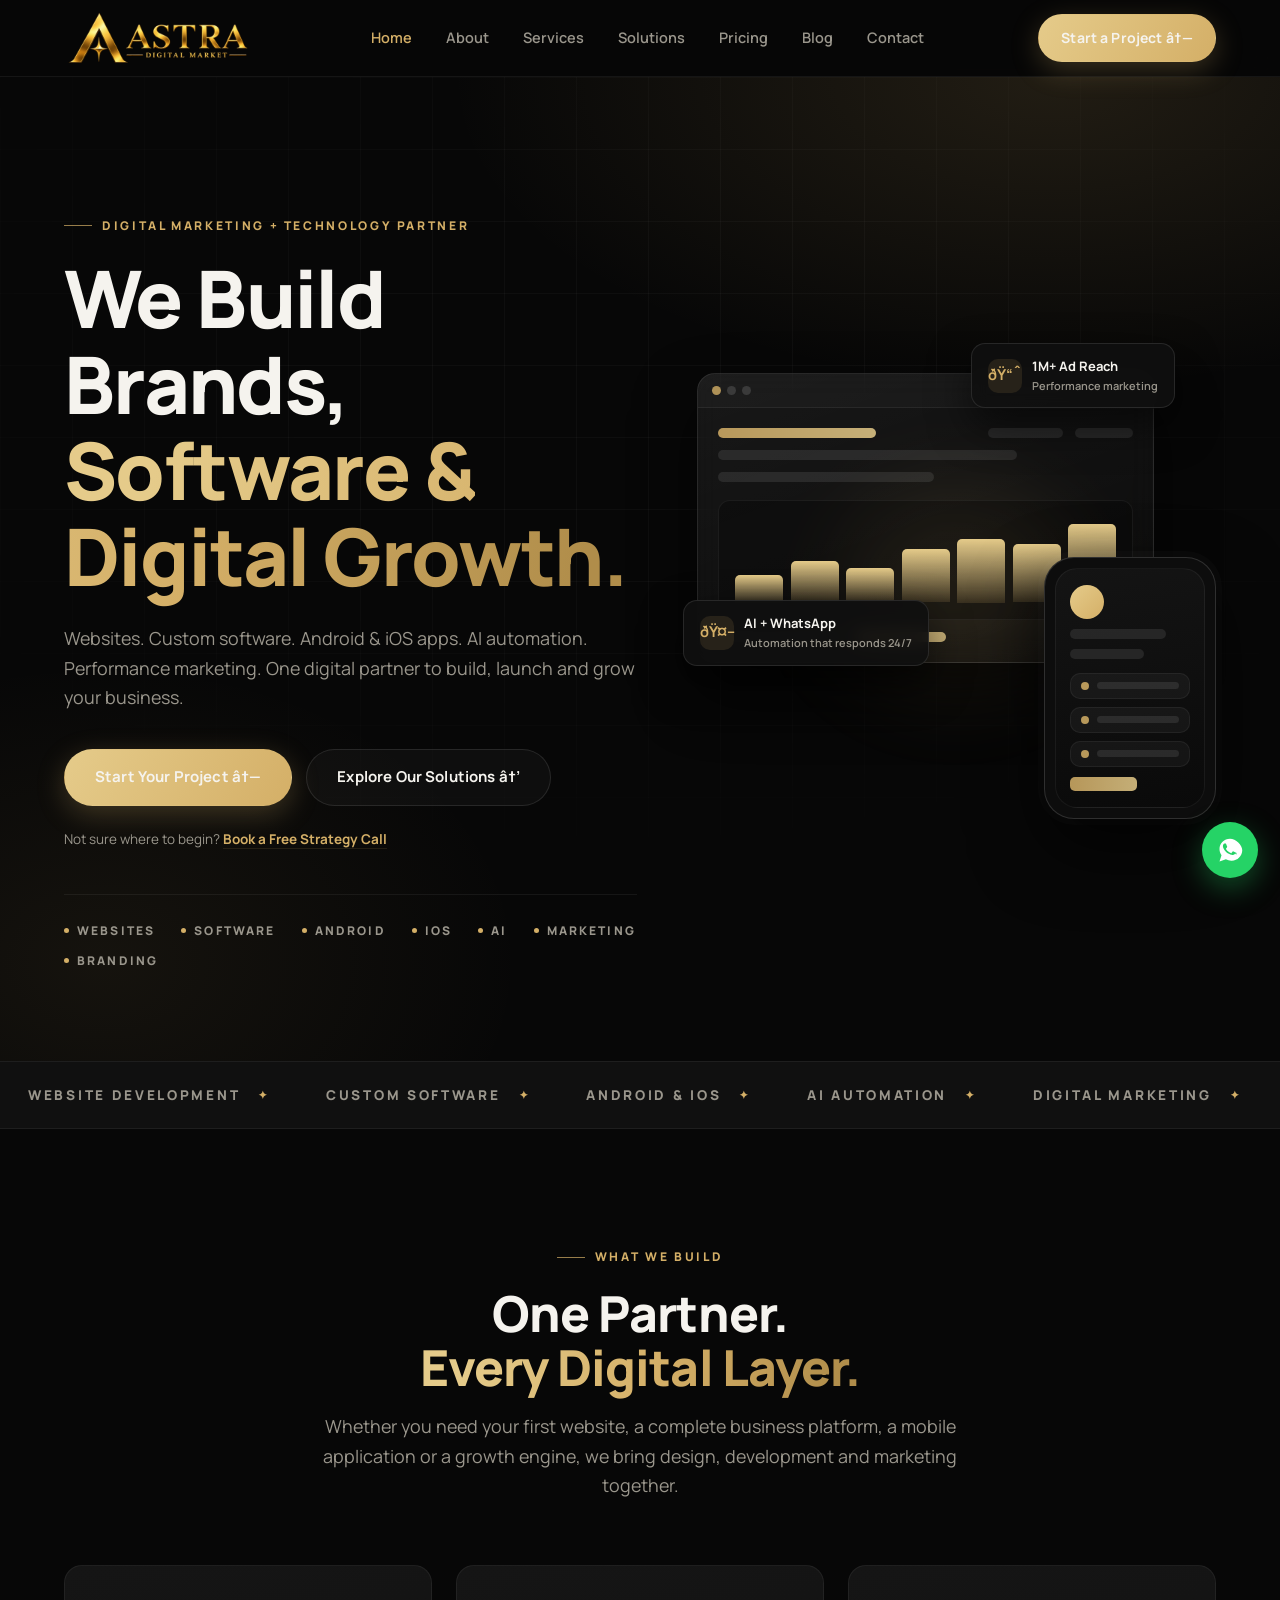
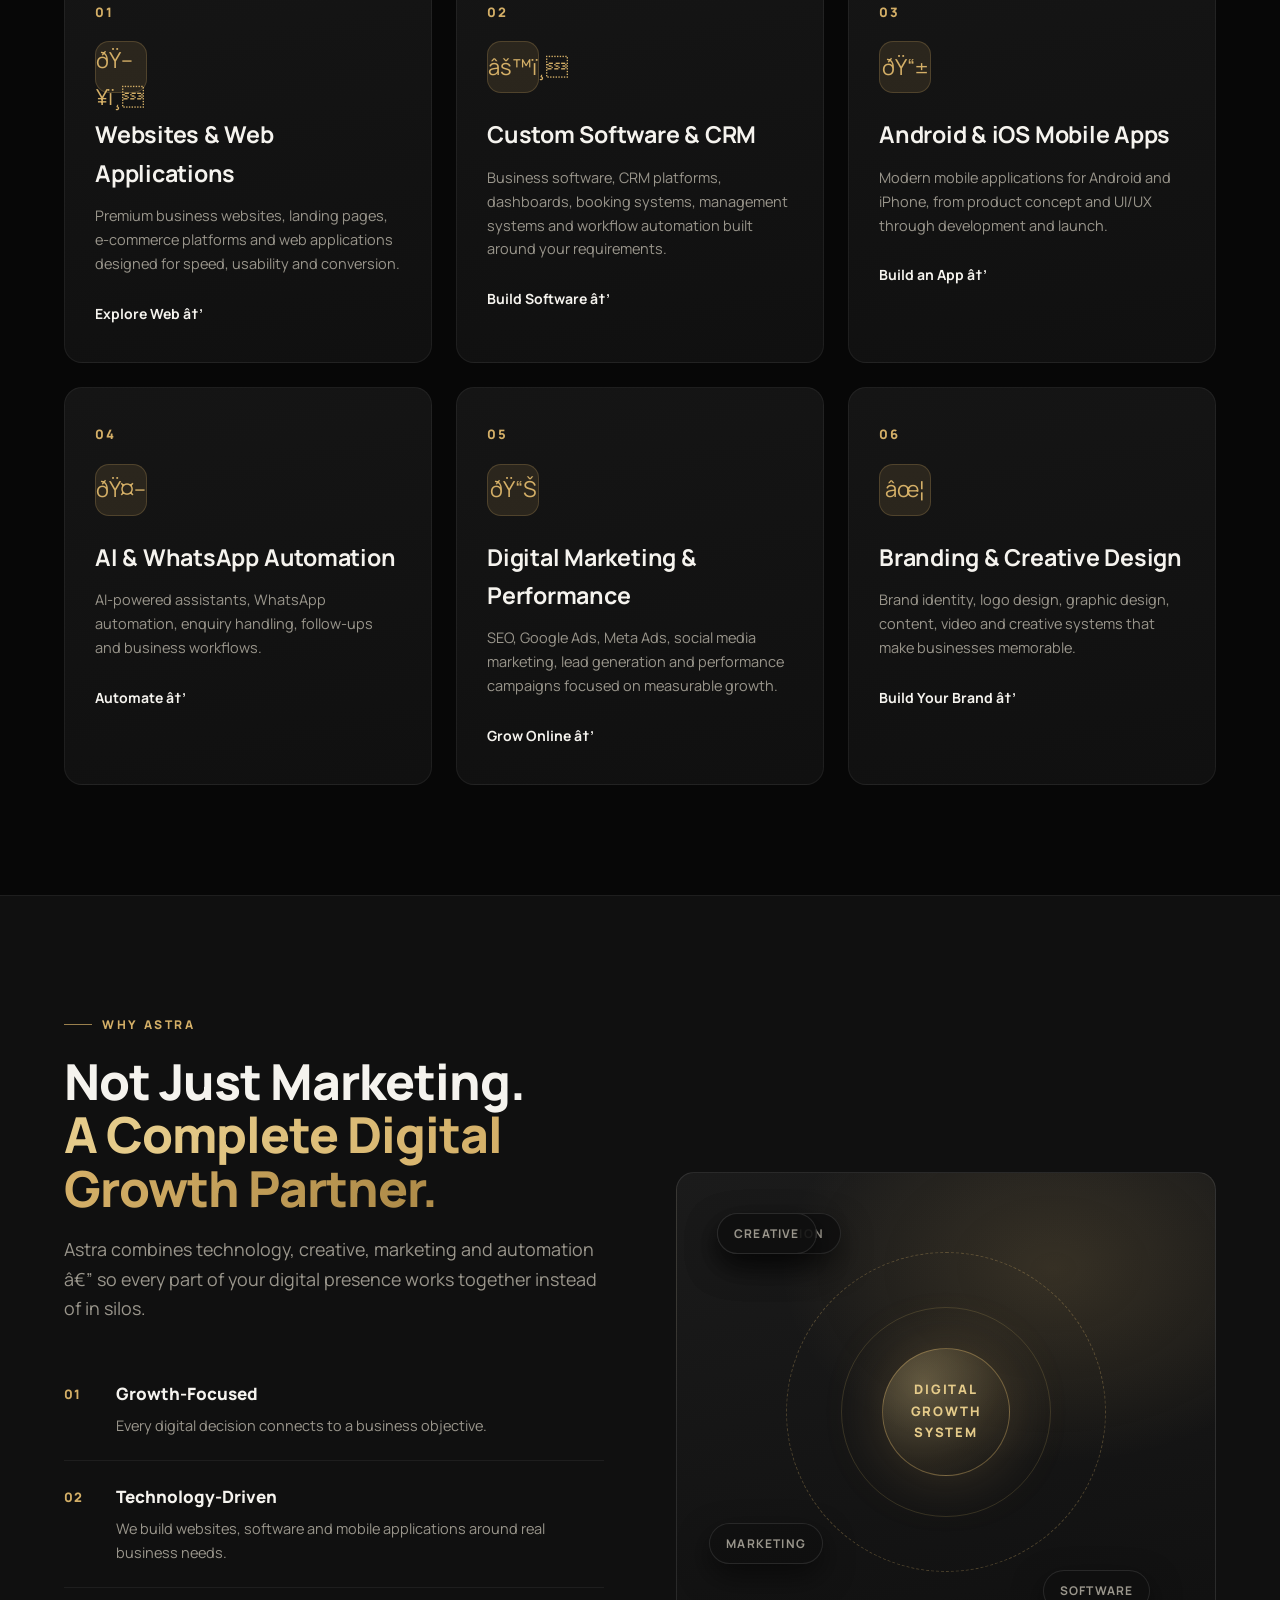
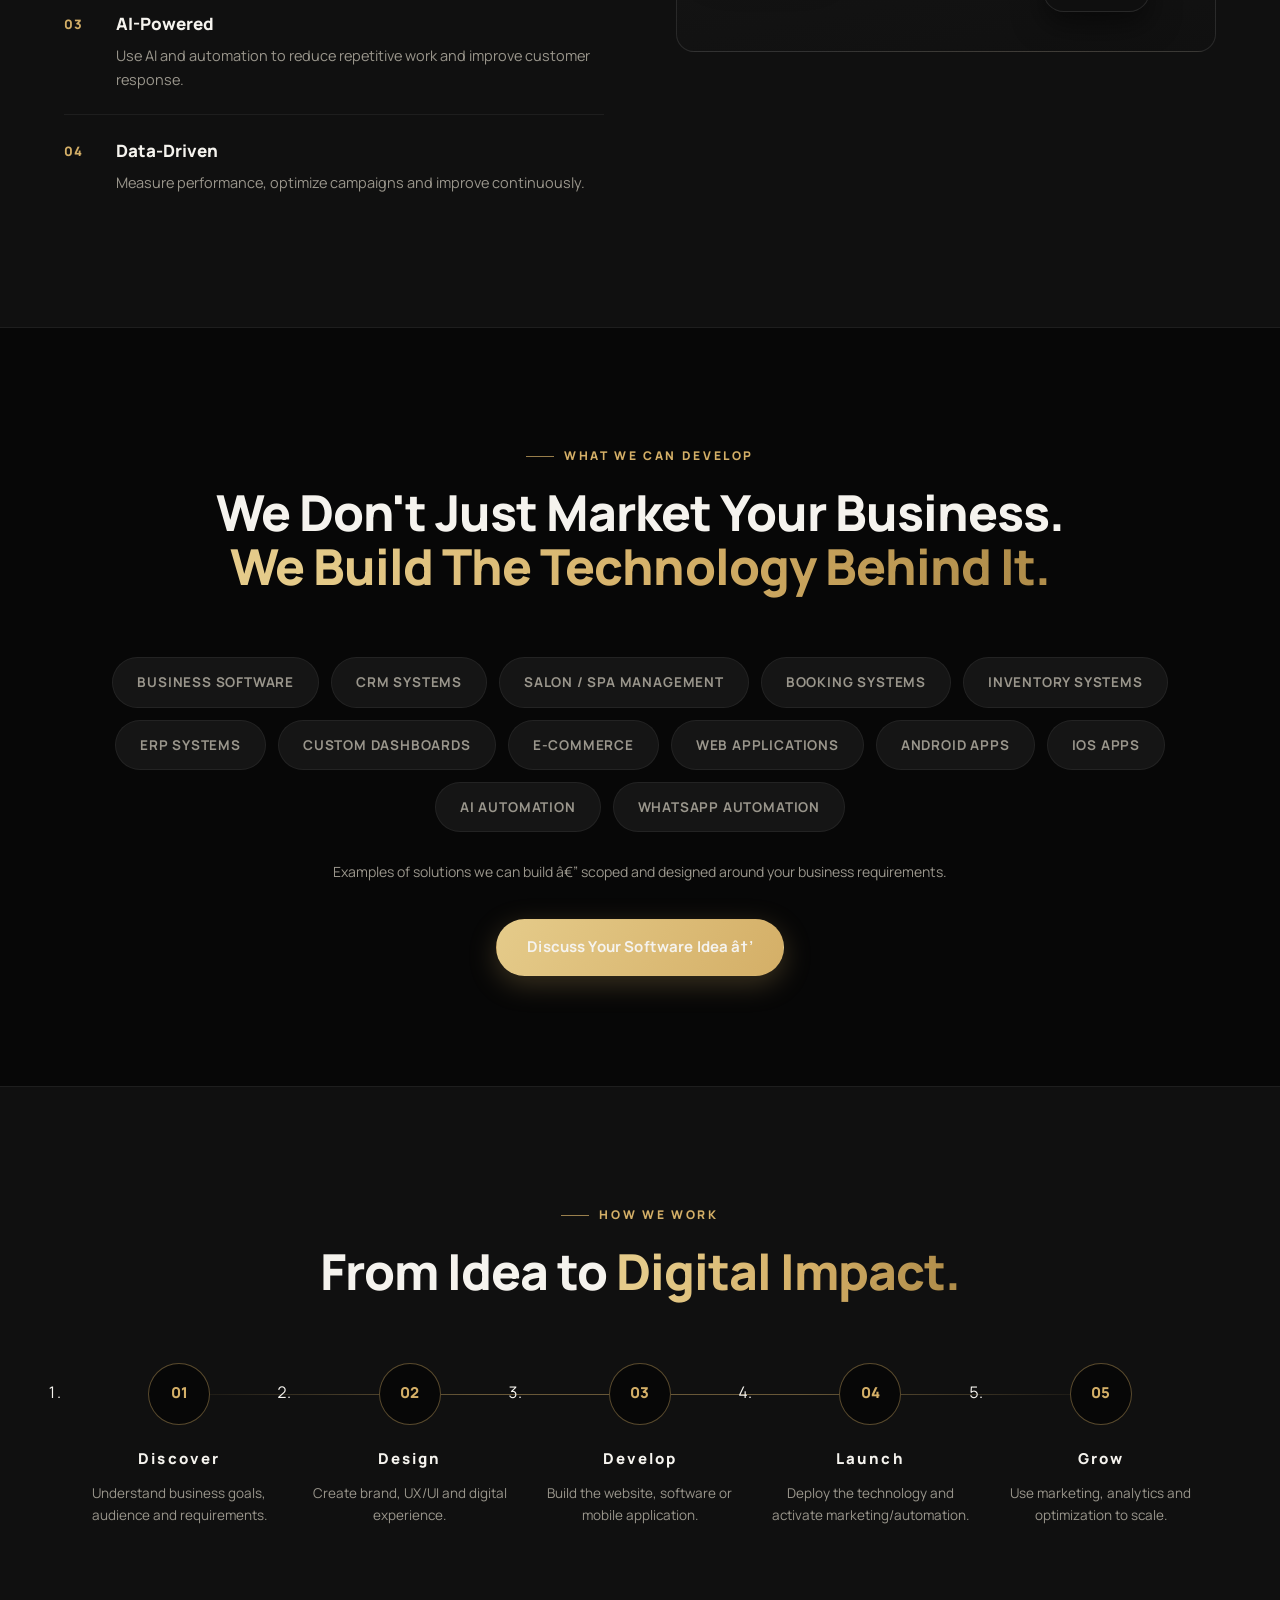
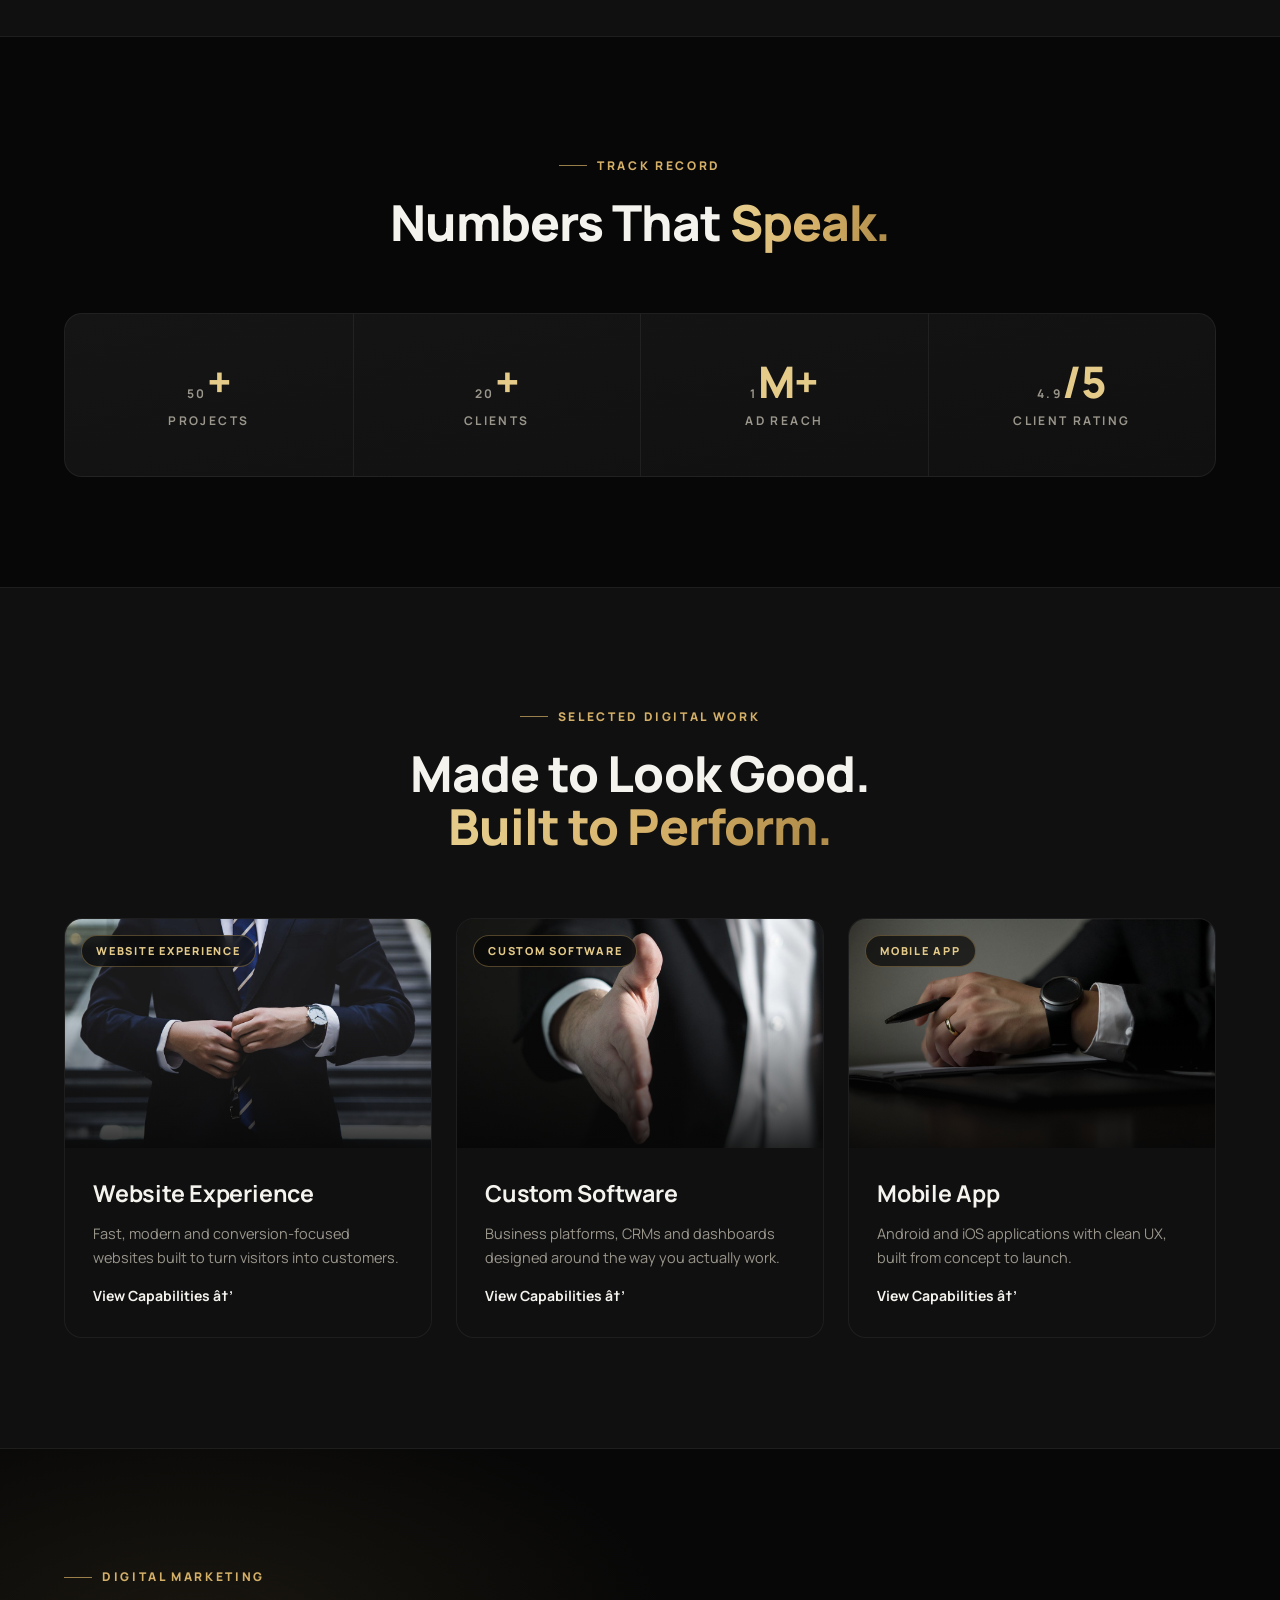
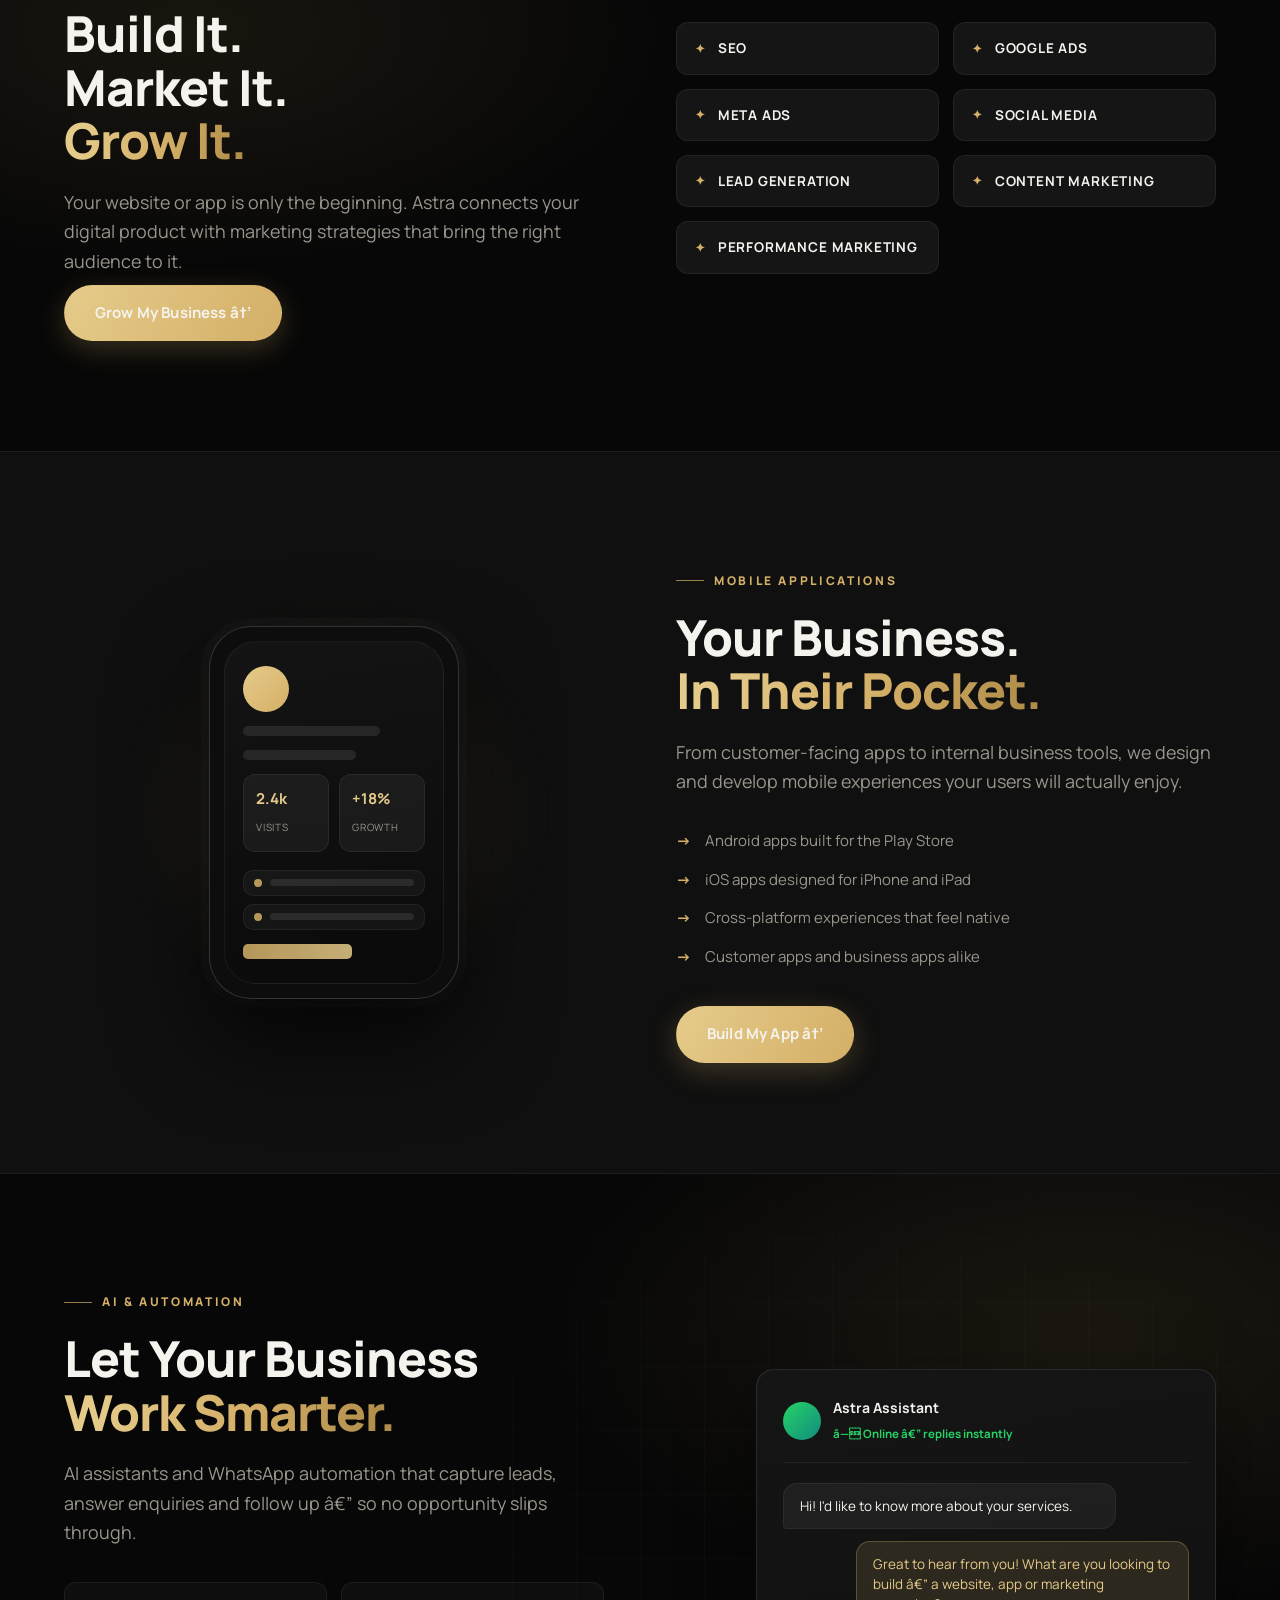
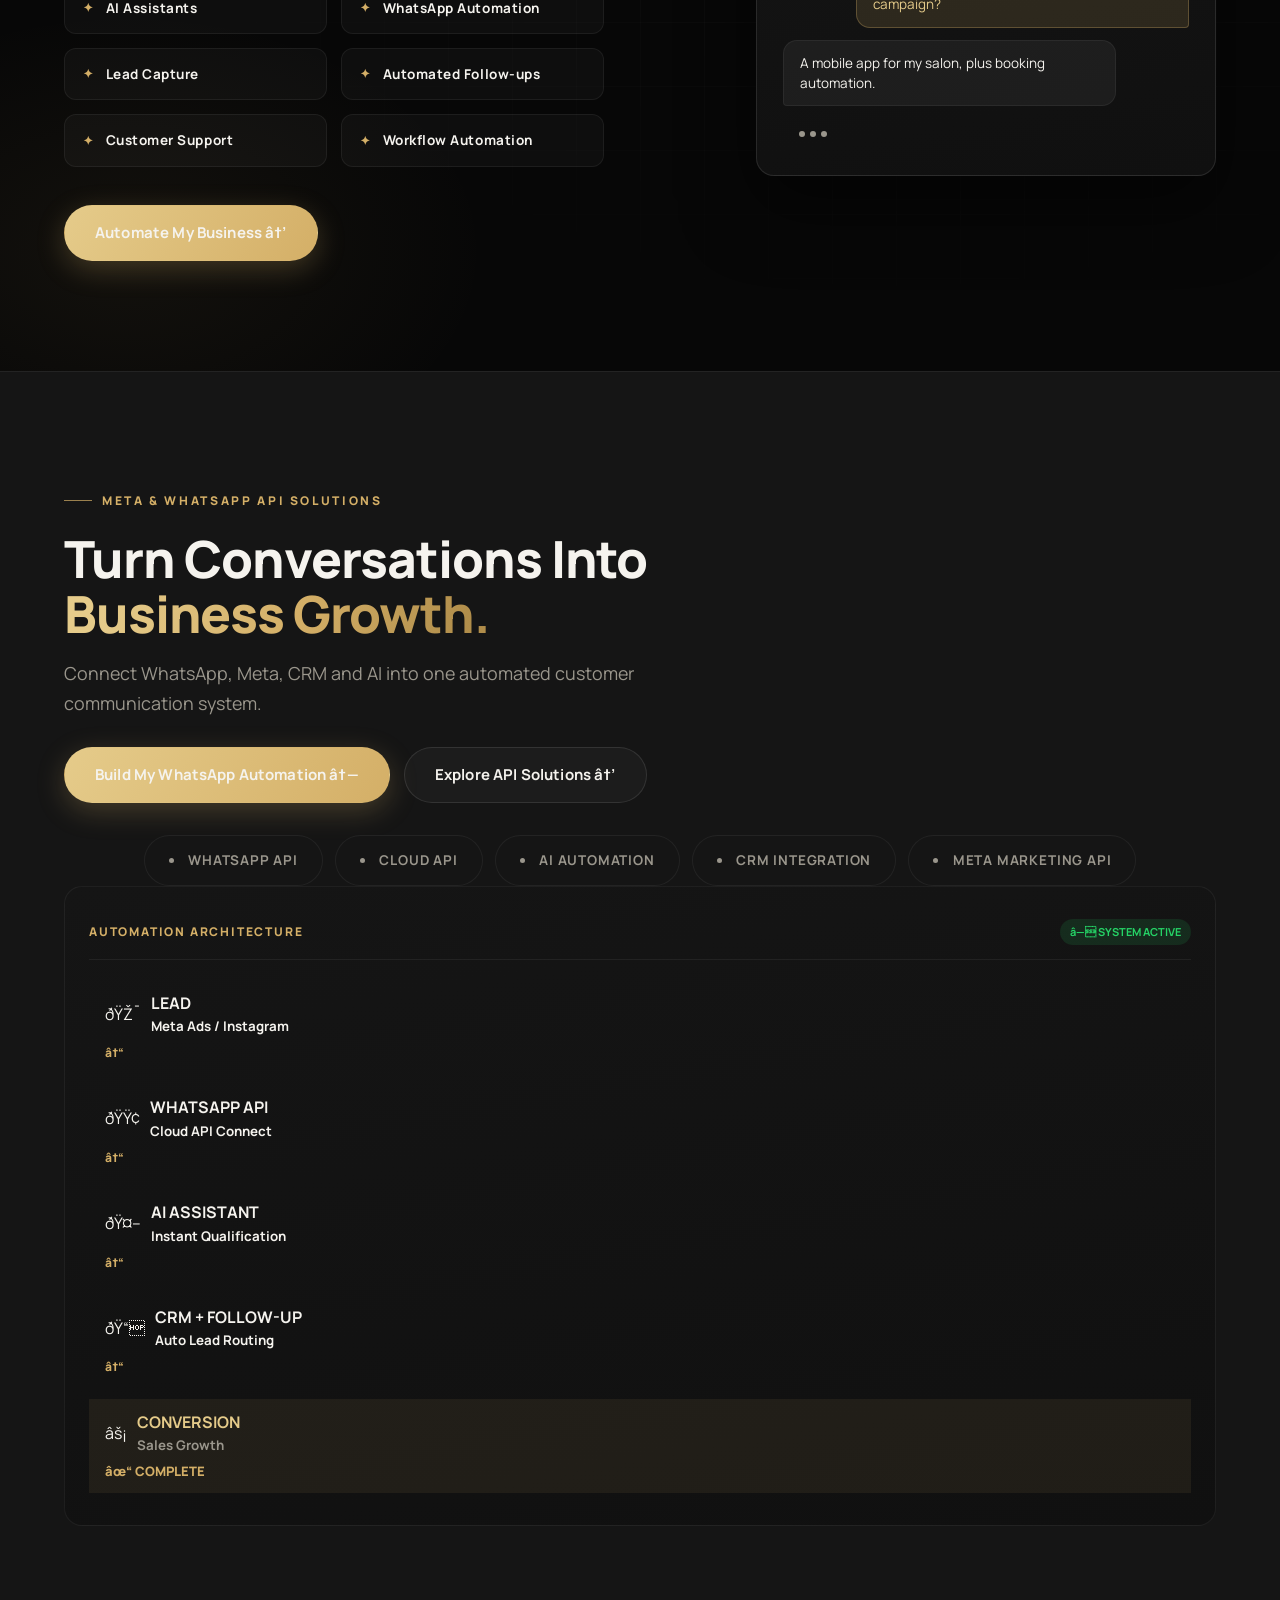
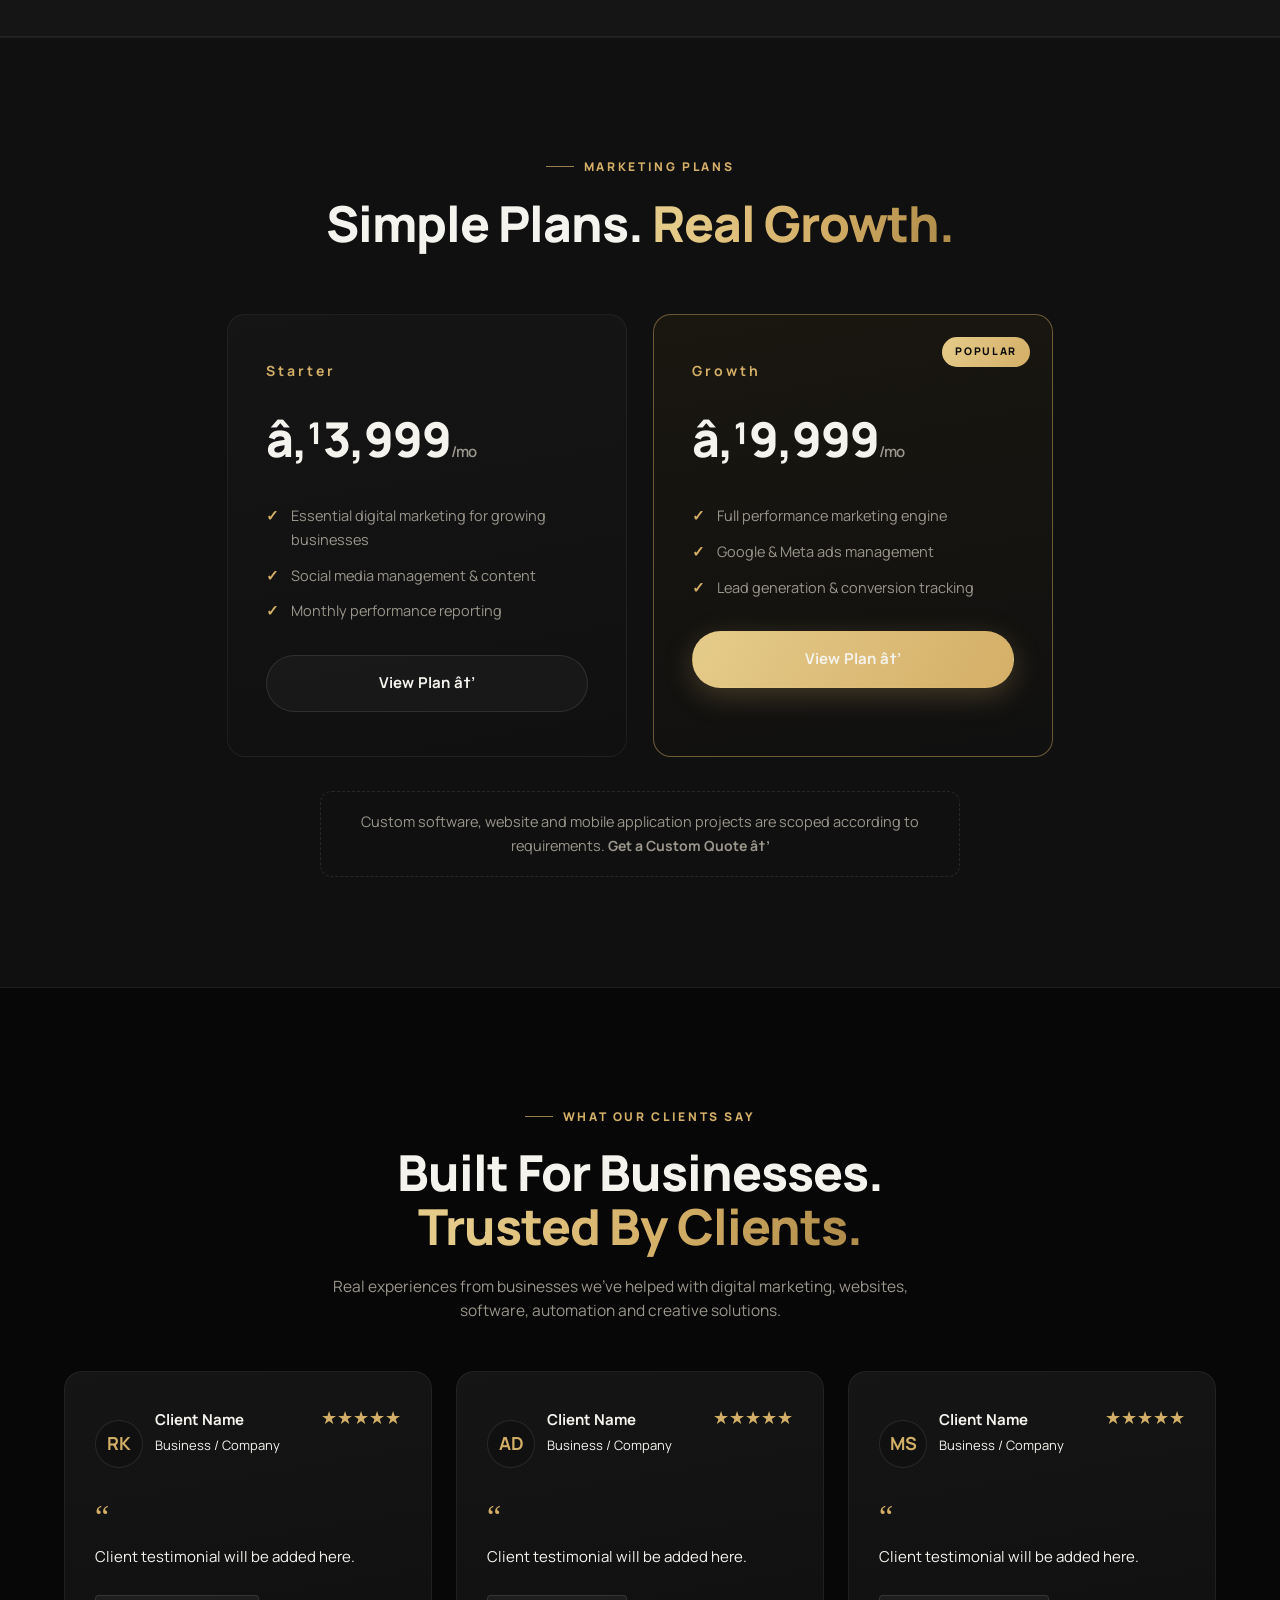
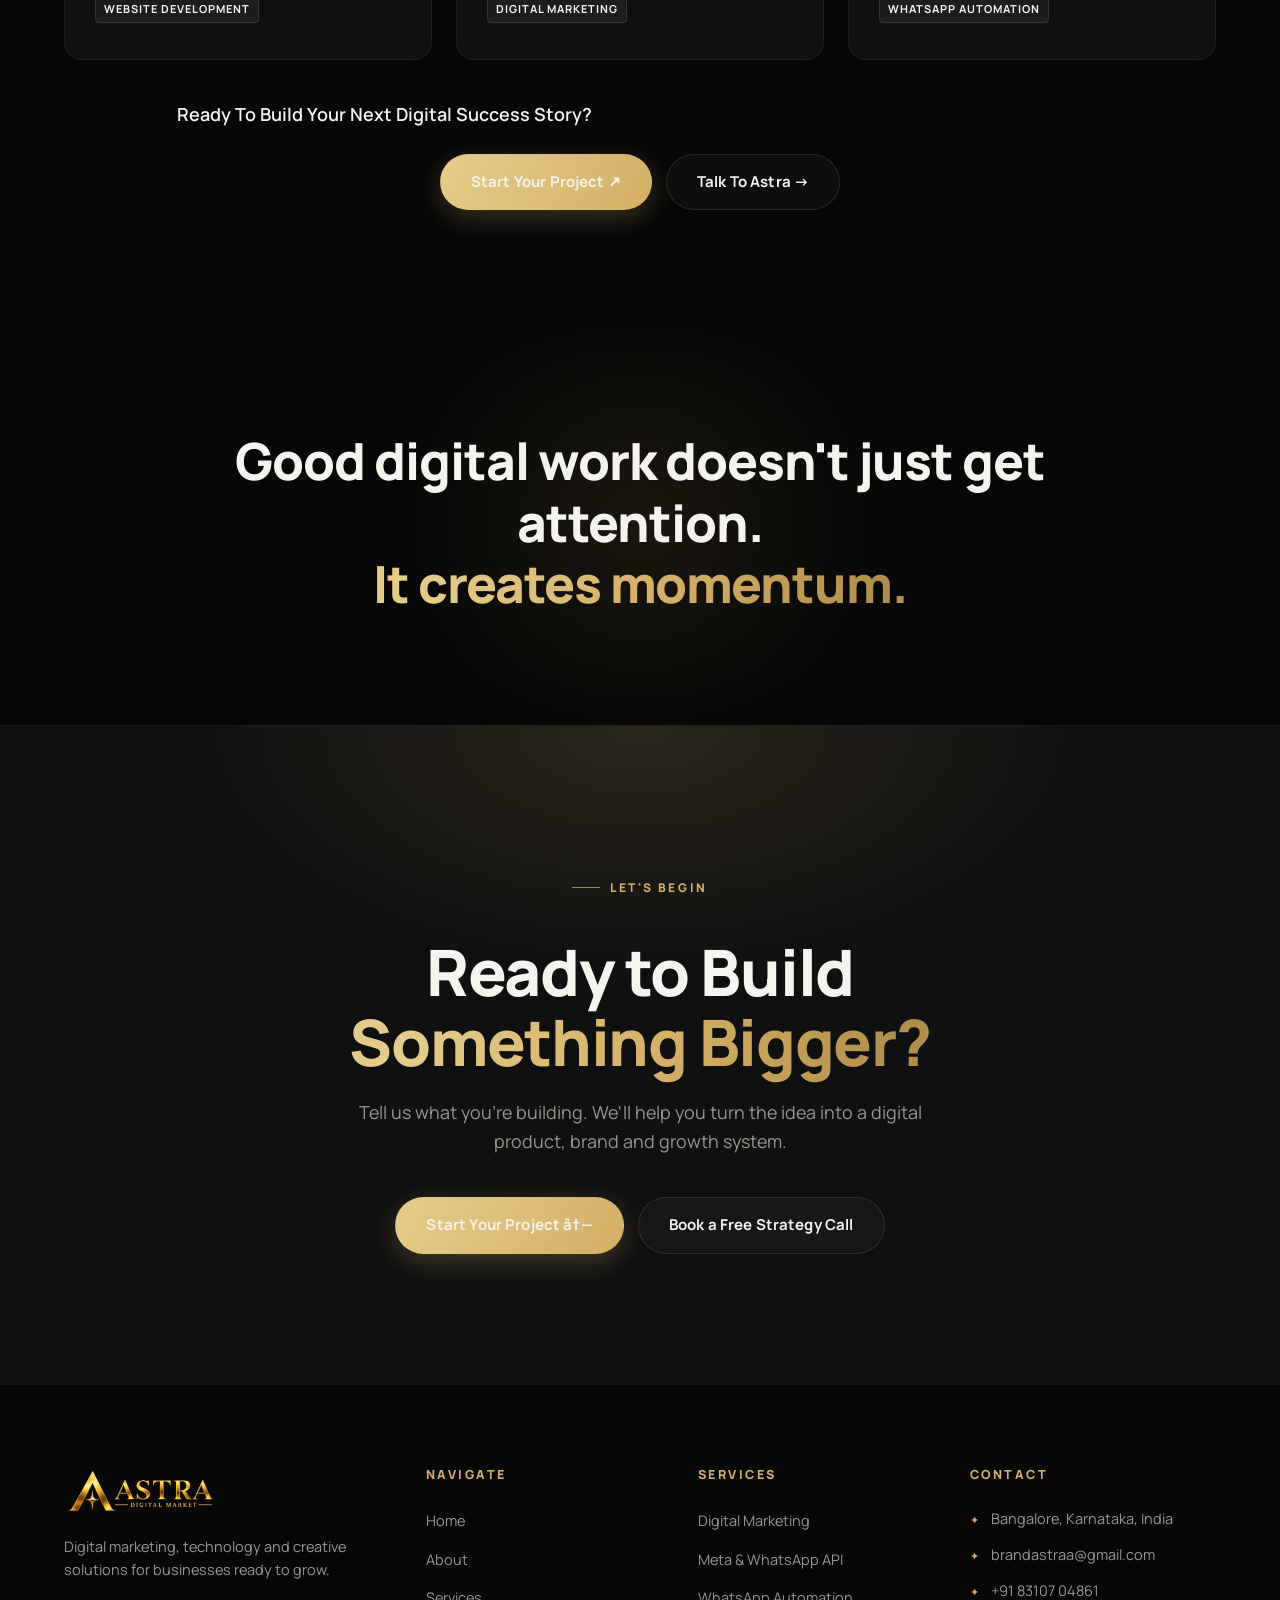
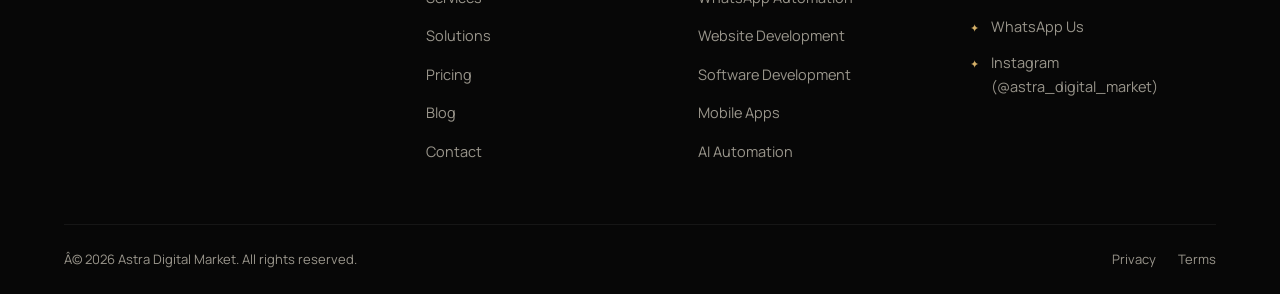
==== commit 165c35b9: "Update Astra branding and add Meta WhatsApp solutions" ====
--- a/index.html
+++ b/index.html
@@ -4,7 +4,8 @@
   <meta charset="utf-8">
   <meta name="viewport" content="width=device-width, initial-scale=1.0">
   <title>Astra Digital Market | Digital Marketing, Software, Websites &amp; Mobile Apps</title>
-  <meta name="description" content="Astra Digital Market builds brands, software and digital growth — website development, custom software, Android &amp; iOS apps, AI &amp; WhatsApp automation and performance marketing for businesses in Bangalore, Karnataka.">
+  <meta name="description" content="Astra Digital Market builds brands, software and digital growth â€” website development, custom software, Android &amp; iOS apps, WhatsApp API, WhatsApp Cloud API, AI &amp; Meta business messaging automation and performance marketing in Bangalore, Karnataka.">
+  <meta name="keywords" content="WhatsApp API, WhatsApp Cloud API, Meta API, WhatsApp automation, AI WhatsApp chatbot, CRM WhatsApp integration, Meta Marketing API, business automation, digital marketing, software development">
   <meta name="author" content="Astra Digital Market">
   <meta name="robots" content="index, follow, max-snippet:-1, max-image-preview:large">
   <link rel="canonical" href="https://www.astradigitalmarket.in/">
@@ -13,22 +14,22 @@
   <meta property="og:type" content="website">
   <meta property="og:site_name" content="Astra Digital Market">
   <meta property="og:title" content="Astra Digital Market | Digital Marketing, Software, Websites &amp; Mobile Apps">
-  <meta property="og:description" content="We build brands, software &amp; digital growth. Websites, custom software, Android &amp; iOS apps, AI automation and performance marketing — one digital partner.">
+  <meta property="og:description" content="We build brands, software &amp; digital growth. Websites, custom software, Android &amp; iOS apps, AI automation and performance marketing â€” one digital partner.">
   <meta property="og:url" content="https://www.astradigitalmarket.in/">
-  <meta property="og:image" content="https://www.astradigitalmarket.in/img/astralogo.png">
+  <meta property="og:image" content="https://www.astradigitalmarket.in/img/astra-logo-new.png">
   <meta property="og:locale" content="en_IN">
 
   <!-- Twitter -->
   <meta name="twitter:card" content="summary_large_image">
   <meta name="twitter:title" content="Astra Digital Market | Digital Marketing, Software, Websites &amp; Mobile Apps">
   <meta name="twitter:description" content="Websites. Custom software. Android &amp; iOS apps. AI automation. Performance marketing. One digital partner to build, launch and grow your business.">
-  <meta name="twitter:image" content="https://www.astradigitalmarket.in/img/astralogo.png">
+  <meta name="twitter:image" content="https://www.astradigitalmarket.in/img/astra-logo-new.png">
 
   <meta name="geo.region" content="IN-KA">
   <meta name="geo.placename" content="Bangalore, Karnataka, India">
 
-  <link rel="icon" type="image/png" href="img/astralogo.png">
-  <link rel="apple-touch-icon" href="img/astralogo.png">
+  <link rel="icon" type="image/png" href="img/astra-logo-new.png">
+  <link rel="apple-touch-icon" href="img/astra-logo-new.png">
 
   <link rel="preconnect" href="https://fonts.googleapis.com">
   <link rel="preconnect" href="https://fonts.gstatic.com" crossorigin>
@@ -40,9 +41,8 @@
   <!-- ================= NAVIGATION ================= -->
   <header class="ap-nav">
     <div class="ap-container ap-nav-inner">
-      <a href="index.html" class="ap-logo" aria-label="Astra Digital Market — Home">
-        <img src="img/astralogo.png" alt="Astra Digital Market logo" width="44" height="44">
-        <span><b>A</b>stra <b>D</b>igital <b>M</b>arket</span>
+      <a href="index.html" class="ap-logo" aria-label="Astra Digital Market â€” Home">
+        <img src="img/astra-logo-new.png" alt="Astra Digital Market logo" width="180" height="52">
       </a>
       <nav class="ap-menu" aria-label="Primary">
         <a href="index.html" class="ap-active" aria-current="page">Home</a>
@@ -54,7 +54,7 @@
         <a href="contact.html">Contact</a>
       </nav>
       <div class="ap-nav-cta">
-        <a href="contact.html" class="ap-btn ap-btn-gold ap-btn-sm">Start a Project ↗</a>
+        <a href="contact.html" class="ap-btn ap-btn-gold ap-btn-sm">Start a Project â†—</a>
         <button class="ap-burger" aria-expanded="false" aria-controls="apMobile" aria-label="Open menu">
           <span></span><span></span><span></span>
         </button>
@@ -68,7 +68,7 @@
       <a href="pricing.html">Pricing</a>
       <a href="blog.html">Blog</a>
       <a href="contact.html">Contact</a>
-      <a href="contact.html" class="ap-btn ap-btn-gold">Start a Project ↗</a>
+      <a href="contact.html" class="ap-btn ap-btn-gold">Start a Project â†—</a>
     </nav>
   </header>
 
@@ -83,8 +83,8 @@
         <h1 class="ap-h1 ap-reveal ap-d1">We Build Brands,<br><span class="ap-gold">Software &amp; Digital Growth.</span></h1>
         <p class="ap-lead ap-hero-sub ap-reveal ap-d2">Websites. Custom software. Android &amp; iOS apps. AI automation. Performance marketing. One digital partner to build, launch and grow your business.</p>
         <div class="ap-hero-cta ap-reveal ap-d3">
-          <a href="contact.html" class="ap-btn ap-btn-gold">Start Your Project ↗</a>
-          <a href="service.html" class="ap-btn ap-btn-ghost">Explore Our Solutions →</a>
+          <a href="contact.html" class="ap-btn ap-btn-gold">Start Your Project â†—</a>
+          <a href="service.html" class="ap-btn ap-btn-ghost">Explore Our Solutions â†’</a>
         </div>
         <p class="ap-hero-note ap-reveal ap-d4">Not sure where to begin? <a href="contact.html">Book a Free Strategy Call</a></p>
         <div class="ap-capabilities ap-reveal ap-d5" aria-label="Core capabilities">
@@ -127,11 +127,11 @@
           </div>
         </div>
         <div class="ap-badge-float ap-badge-tr">
-          <span class="ap-ico">📈</span>
+          <span class="ap-ico">ðŸ“ˆ</span>
           <div>1M+ Ad Reach<small>Performance marketing</small></div>
         </div>
         <div class="ap-badge-float ap-badge-bl">
-          <span class="ap-ico">🤖</span>
+          <span class="ap-ico">ðŸ¤–</span>
           <div>AI + WhatsApp<small>Automation that responds 24/7</small></div>
         </div>
       </div>
@@ -159,45 +159,45 @@
       <div class="ap-grid-3">
         <article class="ap-card ap-reveal">
           <span class="ap-card-num">01</span>
-          <div class="ap-card-ico" aria-hidden="true">🖥️</div>
+          <div class="ap-card-ico" aria-hidden="true">ðŸ–¥ï¸</div>
           <h3 class="ap-h3">Websites &amp; Web Applications</h3>
           <p>Premium business websites, landing pages, e-commerce platforms and web applications designed for speed, usability and conversion.</p>
-          <a class="ap-textlink" href="service.html">Explore Web →</a>
+          <a class="ap-textlink" href="service.html">Explore Web â†’</a>
         </article>
         <article class="ap-card ap-reveal ap-d1">
           <span class="ap-card-num">02</span>
-          <div class="ap-card-ico" aria-hidden="true">⚙️</div>
+          <div class="ap-card-ico" aria-hidden="true">âš™ï¸</div>
           <h3 class="ap-h3">Custom Software &amp; CRM</h3>
           <p>Business software, CRM platforms, dashboards, booking systems, management systems and workflow automation built around your requirements.</p>
-          <a class="ap-textlink" href="contact.html">Build Software →</a>
+          <a class="ap-textlink" href="contact.html">Build Software â†’</a>
         </article>
         <article class="ap-card ap-reveal ap-d2">
           <span class="ap-card-num">03</span>
-          <div class="ap-card-ico" aria-hidden="true">📱</div>
+          <div class="ap-card-ico" aria-hidden="true">ðŸ“±</div>
           <h3 class="ap-h3">Android &amp; iOS Mobile Apps</h3>
           <p>Modern mobile applications for Android and iPhone, from product concept and UI/UX through development and launch.</p>
-          <a class="ap-textlink" href="contact.html">Build an App →</a>
+          <a class="ap-textlink" href="contact.html">Build an App â†’</a>
         </article>
         <article class="ap-card ap-reveal">
           <span class="ap-card-num">04</span>
-          <div class="ap-card-ico" aria-hidden="true">🤖</div>
+          <div class="ap-card-ico" aria-hidden="true">ðŸ¤–</div>
           <h3 class="ap-h3">AI &amp; WhatsApp Automation</h3>
           <p>AI-powered assistants, WhatsApp automation, enquiry handling, follow-ups and business workflows.</p>
-          <a class="ap-textlink" href="contact.html">Automate →</a>
+          <a class="ap-textlink" href="contact.html">Automate â†’</a>
         </article>
         <article class="ap-card ap-reveal ap-d1">
           <span class="ap-card-num">05</span>
-          <div class="ap-card-ico" aria-hidden="true">📊</div>
+          <div class="ap-card-ico" aria-hidden="true">ðŸ“Š</div>
           <h3 class="ap-h3">Digital Marketing &amp; Performance</h3>
           <p>SEO, Google Ads, Meta Ads, social media marketing, lead generation and performance campaigns focused on measurable growth.</p>
-          <a class="ap-textlink" href="service.html">Grow Online →</a>
+          <a class="ap-textlink" href="service.html">Grow Online â†’</a>
         </article>
         <article class="ap-card ap-reveal ap-d2">
           <span class="ap-card-num">06</span>
-          <div class="ap-card-ico" aria-hidden="true">✦</div>
+          <div class="ap-card-ico" aria-hidden="true">âœ¦</div>
           <h3 class="ap-h3">Branding &amp; Creative Design</h3>
           <p>Brand identity, logo design, graphic design, content, video and creative systems that make businesses memorable.</p>
-          <a class="ap-textlink" href="service.html">Build Your Brand →</a>
+          <a class="ap-textlink" href="service.html">Build Your Brand â†’</a>
         </article>
       </div>
     </div>
@@ -209,7 +209,7 @@
       <div>
         <p class="ap-eyebrow ap-reveal">Why Astra</p>
         <h2 class="ap-h2 ap-reveal ap-d1">Not Just Marketing.<br><span class="ap-gold">A Complete Digital Growth Partner.</span></h2>
-        <p class="ap-lead ap-reveal ap-d2" style="margin:20px 0 34px">Astra combines technology, creative, marketing and automation — so every part of your digital presence works together instead of in silos.</p>
+        <p class="ap-lead ap-reveal ap-d2" style="margin:20px 0 34px">Astra combines technology, creative, marketing and automation â€” so every part of your digital presence works together instead of in silos.</p>
         <div class="ap-feature ap-reveal">
           <span class="ap-fnum">01</span>
           <div><h3>Growth-Focused</h3><p>Every digital decision connects to a business objective.</p></div>
@@ -251,9 +251,9 @@
         <li>Custom Dashboards</li><li>E-Commerce</li><li>Web Applications</li>
         <li>Android Apps</li><li>iOS Apps</li><li>AI Automation</li><li>WhatsApp Automation</li>
       </ul>
-      <p class="ap-dev-note ap-reveal ap-d3">Examples of solutions we can build — scoped and designed around your business requirements.</p>
+      <p class="ap-dev-note ap-reveal ap-d3">Examples of solutions we can build â€” scoped and designed around your business requirements.</p>
       <div class="ap-dev-cta ap-reveal ap-d4">
-        <a href="contact.html" class="ap-btn ap-btn-gold">Discuss Your Software Idea →</a>
+        <a href="contact.html" class="ap-btn ap-btn-gold">Discuss Your Software Idea â†’</a>
       </div>
     </div>
   </section>
@@ -307,7 +307,7 @@
           <div class="ap-work-body">
             <h3 class="ap-h3">Website Experience</h3>
             <p>Fast, modern and conversion-focused websites built to turn visitors into customers.</p>
-            <a class="ap-textlink" href="service.html">View Capabilities →</a>
+            <a class="ap-textlink" href="service.html">View Capabilities â†’</a>
           </div>
         </article>
         <article class="ap-work-card ap-reveal ap-d1">
@@ -318,7 +318,7 @@
           <div class="ap-work-body">
             <h3 class="ap-h3">Custom Software</h3>
             <p>Business platforms, CRMs and dashboards designed around the way you actually work.</p>
-            <a class="ap-textlink" href="service.html">View Capabilities →</a>
+            <a class="ap-textlink" href="service.html">View Capabilities â†’</a>
           </div>
         </article>
         <article class="ap-work-card ap-reveal ap-d2">
@@ -329,7 +329,7 @@
           <div class="ap-work-body">
             <h3 class="ap-h3">Mobile App</h3>
             <p>Android and iOS applications with clean UX, built from concept to launch.</p>
-            <a class="ap-textlink" href="service.html">View Capabilities →</a>
+            <a class="ap-textlink" href="service.html">View Capabilities â†’</a>
           </div>
         </article>
       </div>
@@ -345,7 +345,7 @@
         <h2 class="ap-h2 ap-reveal ap-d1">Build It.<br>Market It.<br><span class="ap-gold">Grow It.</span></h2>
         <p class="ap-lead ap-reveal ap-d2" style="margin-top:20px">Your website or app is only the beginning. Astra connects your digital product with marketing strategies that bring the right audience to it.</p>
         <div class="ap-reveal ap-d3">
-          <a href="contact.html" class="ap-btn ap-btn-gold" style="margin-top:8px">Grow My Business →</a>
+          <a href="contact.html" class="ap-btn ap-btn-gold" style="margin-top:8px">Grow My Business â†’</a>
         </div>
       </div>
       <ul class="ap-mkt-list ap-reveal ap-d2" aria-label="Marketing services">
@@ -386,7 +386,7 @@
           <li>Cross-platform experiences that feel native</li>
           <li>Customer apps and business apps alike</li>
         </ul>
-        <a href="contact.html" class="ap-btn ap-btn-gold ap-reveal ap-d4">Build My App →</a>
+        <a href="contact.html" class="ap-btn ap-btn-gold ap-reveal ap-d4">Build My App â†’</a>
       </div>
     </div>
   </section>
@@ -399,23 +399,97 @@
       <div>
         <p class="ap-eyebrow ap-reveal">AI &amp; Automation</p>
         <h2 class="ap-h2 ap-reveal ap-d1">Let Your Business<br><span class="ap-gold">Work Smarter.</span></h2>
-        <p class="ap-lead ap-reveal ap-d2" style="margin-top:20px">AI assistants and WhatsApp automation that capture leads, answer enquiries and follow up — so no opportunity slips through.</p>
+        <p class="ap-lead ap-reveal ap-d2" style="margin-top:20px">AI assistants and WhatsApp automation that capture leads, answer enquiries and follow up â€” so no opportunity slips through.</p>
         <ul class="ap-ai-list ap-reveal ap-d3" aria-label="Automation capabilities">
           <li>AI Assistants</li><li>WhatsApp Automation</li><li>Lead Capture</li>
           <li>Automated Follow-ups</li><li>Customer Support</li><li>Workflow Automation</li>
         </ul>
-        <a href="contact.html" class="ap-btn ap-btn-gold ap-reveal ap-d4">Automate My Business →</a>
+        <a href="contact.html" class="ap-btn ap-btn-gold ap-reveal ap-d4">Automate My Business â†’</a>
       </div>
       <div class="ap-reveal ap-d2" aria-hidden="true">
         <div class="ap-chat-demo">
           <div class="ap-chat-head">
             <span class="ap-avatar"></span>
-            <div><b>Astra Assistant</b><small>● Online — replies instantly</small></div>
+            <div><b>Astra Assistant</b><small>â— Online â€” replies instantly</small></div>
           </div>
           <div class="ap-msg in">Hi! I'd like to know more about your services.</div>
-          <div class="ap-msg out">Great to hear from you! What are you looking to build — a website, app or marketing campaign?</div>
+          <div class="ap-msg out">Great to hear from you! What are you looking to build â€” a website, app or marketing campaign?</div>
           <div class="ap-msg in">A mobile app for my salon, plus booking automation.</div>
           <div class="ap-typing out" style="display:inline-flex"><i></i><i></i><i></i></div>
+        </div>
+      </div>
+    </div>
+  </section>
+
+  <!-- ================= 11.5 META & WHATSAPP API SOLUTIONS ================= -->
+  <section class="ap-section ap-meta-wa" style="background:var(--surface-2); border-block:1px solid var(--border-soft)" id="meta-whatsapp">
+    <div class="ap-container">
+      <div class="ap-split">
+        <div>
+          <p class="ap-eyebrow ap-reveal">META &amp; WHATSAPP API SOLUTIONS</p>
+          <h1 class="ap-h2 ap-reveal ap-d1" style="font-size:clamp(2rem, 4vw, 3.2rem);">Turn Conversations Into<br><span class="ap-gold">Business Growth.</span></h1>
+          <p class="ap-lead ap-reveal ap-d2" style="margin-top:18px;">Connect WhatsApp, Meta, CRM and AI into one automated customer communication system.</p>
+          <div class="ap-btn-row ap-reveal ap-d3" style="margin-top:28px;">
+            <a href="contact.html" class="ap-btn ap-btn-gold">Build My WhatsApp Automation â†—</a>
+            <a href="meta-whatsapp.html" class="ap-btn ap-btn-ghost">Explore API Solutions â†’</a>
+          </div>
+          <div class="ap-chips ap-reveal ap-d4" style="margin-top:32px;">
+            <li>WhatsApp API</li>
+            <li>Cloud API</li>
+            <li>AI Automation</li>
+            <li>CRM Integration</li>
+            <li>Meta Marketing API</li>
+          </div>
+        </div>
+
+        <!-- RIGHT: Visual Automation System Dashboard Card -->
+        <div class="ap-card ap-reveal ap-d2" style="padding:32px 24px;">
+          <div style="display:flex; justify-content:space-between; align-items:center; margin-bottom:20px; border-bottom:1px solid var(--border-soft); padding-bottom:14px;">
+            <span style="font-size:12px; font-weight:800; letter-spacing:.15em; color:var(--gold); text-transform:uppercase;">AUTOMATION ARCHITECTURE</span>
+            <span style="font-size:11px; padding:4px 10px; border-radius:100px; background:rgba(37,211,102,.12); color:#25d366; font-weight:700;">â— SYSTEM ACTIVE</span>
+          </div>
+
+          <div class="ap-mw-arch-flow" style="display:grid; gap:10px;">
+            <div class="ap-mw-step" style="flex-direction:row; justify-content:space-between; padding:10px 16px;">
+              <span style="display:flex; align-items:center; gap:10px;">
+                <span class="ap-mw-icon">ðŸŽ¯</span>
+                <b style="text-align:left;">LEAD <small style="display:block;">Meta Ads / Instagram</small></b>
+              </span>
+              <span style="color:var(--gold); font-weight:800; font-size:12px;">â†“</span>
+            </div>
+
+            <div class="ap-mw-step" style="flex-direction:row; justify-content:space-between; padding:10px 16px;">
+              <span style="display:flex; align-items:center; gap:10px;">
+                <span class="ap-mw-icon">ðŸŸ¢</span>
+                <b style="text-align:left;">WHATSAPP API <small style="display:block;">Cloud API Connect</small></b>
+              </span>
+              <span style="color:var(--gold); font-weight:800; font-size:12px;">â†“</span>
+            </div>
+
+            <div class="ap-mw-step" style="flex-direction:row; justify-content:space-between; padding:10px 16px;">
+              <span style="display:flex; align-items:center; gap:10px;">
+                <span class="ap-mw-icon">ðŸ¤–</span>
+                <b style="text-align:left;">AI ASSISTANT <small style="display:block;">Instant Qualification</small></b>
+              </span>
+              <span style="color:var(--gold); font-weight:800; font-size:12px;">â†“</span>
+            </div>
+
+            <div class="ap-mw-step" style="flex-direction:row; justify-content:space-between; padding:10px 16px;">
+              <span style="display:flex; align-items:center; gap:10px;">
+                <span class="ap-mw-icon">ðŸ“</span>
+                <b style="text-align:left;">CRM + FOLLOW-UP <small style="display:block;">Auto Lead Routing</small></b>
+              </span>
+              <span style="color:var(--gold); font-weight:800; font-size:12px;">â†“</span>
+            </div>
+
+            <div class="ap-mw-step" style="flex-direction:row; justify-content:space-between; padding:10px 16px; background:rgba(212,175,103,.08); border-color:rgba(212,175,103,.3);">
+              <span style="display:flex; align-items:center; gap:10px;">
+                <span class="ap-mw-icon">âš¡</span>
+                <b style="text-align:left; color:var(--gold-light);">CONVERSION <small style="display:block; color:var(--muted);">Sales Growth</small></b>
+              </span>
+              <span style="color:var(--gold); font-weight:800; font-size:13px;">âœ“ COMPLETE</span>
+            </div>
+          </div>
         </div>
       </div>
     </div>
@@ -431,27 +505,115 @@
       <div class="ap-price-grid">
         <article class="ap-price-card ap-reveal">
           <h3>Starter</h3>
-          <div class="ap-amount">₹3,999<small>/mo</small></div>
+          <div class="ap-amount">â‚¹3,999<small>/mo</small></div>
           <ul>
             <li>Essential digital marketing for growing businesses</li>
             <li>Social media management &amp; content</li>
             <li>Monthly performance reporting</li>
           </ul>
-          <a href="pricing.html" class="ap-btn ap-btn-ghost" style="width:100%">View Plan →</a>
+          <a href="pricing.html" class="ap-btn ap-btn-ghost" style="width:100%">View Plan â†’</a>
         </article>
         <article class="ap-price-card ap-featured ap-reveal ap-d1">
           <span class="ap-price-tag">Popular</span>
           <h3>Growth</h3>
-          <div class="ap-amount">₹9,999<small>/mo</small></div>
+          <div class="ap-amount">â‚¹9,999<small>/mo</small></div>
           <ul>
             <li>Full performance marketing engine</li>
             <li>Google &amp; Meta ads management</li>
             <li>Lead generation &amp; conversion tracking</li>
           </ul>
-          <a href="pricing.html" class="ap-btn ap-btn-gold" style="width:100%">View Plan →</a>
-        </article>
-      </div>
-      <p class="ap-price-note ap-reveal ap-d2">Custom software, website and mobile application projects are scoped according to requirements. <a href="contact.html" class="ap-textlink" style="display:inline-flex">Get a Custom Quote →</a></p>
+          <a href="pricing.html" class="ap-btn ap-btn-gold" style="width:100%">View Plan â†’</a>
+        </article>
+      </div>
+      <p class="ap-price-note ap-reveal ap-d2">Custom software, website and mobile application projects are scoped according to requirements. <a href="contact.html" class="ap-textlink" style="display:inline-flex">Get a Custom Quote â†’</a></p>
+    </div>
+  </section>
+
+      <!-- ================= TESTIMONIALS ================= -->
+  <section class="ap-section">
+    <div class="ap-container">
+      <div style="text-align:center; max-width:680px; margin:0 auto 48px;">
+        <p class="ap-eyebrow ap-reveal" style="justify-content:center;">WHAT OUR CLIENTS SAY</p>
+        <h2 class="ap-h2 ap-reveal ap-d1">Built For Businesses.<br><span class="ap-gold">Trusted By Clients.</span></h2>
+        <p class="ap-lead ap-reveal ap-d2" style="margin-top:20px; font-size:15.5px; line-height:1.6;">
+          Real experiences from businesses we've helped with digital marketing, websites, software, automation and creative solutions.
+        </p>
+      </div>
+
+      <div class="ap-grid-3">
+        <!-- TESTIMONIAL 01 -->
+        <article class="ap-card ap-reveal">
+          <div style="display:flex; justify-content:space-between; align-items:flex-start; margin-bottom:20px;">
+            <div style="display:flex; gap:12px; align-items:center;">
+              <div style="width:48px; height:48px; border-radius:50%; background:var(--surface); border:1px solid var(--border); display:flex; align-items:center; justify-content:center; color:var(--gold); font-weight:700; font-size:18px;">
+                RK
+              </div>
+              <div>
+                <h4 style="font-size:15px; font-weight:700; margin-bottom:2px; color:var(--white);">Client Name</h4>
+                <p style="font-size:13px; color:var(--astra-muted);">Business / Company</p>
+              </div>
+            </div>
+            <div style="font-size:18px; color:var(--gold); line-height:1;">&#9733;&#9733;&#9733;&#9733;&#9733;</div>
+          </div>
+          <div style="color:var(--gold); font-size:32px; font-family:serif; line-height:1; margin-bottom:12px;">&ldquo;</div>
+          <p style="font-size:15px; line-height:1.7; color:var(--white); margin-bottom:24px;">Client testimonial will be added here.</p>
+          <div style="display:inline-block; padding:4px 8px; background:rgba(255,255,255,0.05); border:1px solid var(--border); border-radius:4px; font-size:11px; font-weight:700; letter-spacing:1px; color:var(--astra-muted); text-transform:uppercase;">
+            Website Development
+          </div>
+        </article>
+
+        <!-- TESTIMONIAL 02 -->
+        <article class="ap-card ap-reveal ap-d1">
+          <div style="display:flex; justify-content:space-between; align-items:flex-start; margin-bottom:20px;">
+            <div style="display:flex; gap:12px; align-items:center;">
+              <div style="width:48px; height:48px; border-radius:50%; background:var(--surface); border:1px solid var(--border); display:flex; align-items:center; justify-content:center; color:var(--gold); font-weight:700; font-size:18px;">
+                AD
+              </div>
+              <div>
+                <h4 style="font-size:15px; font-weight:700; margin-bottom:2px; color:var(--white);">Client Name</h4>
+                <p style="font-size:13px; color:var(--astra-muted);">Business / Company</p>
+              </div>
+            </div>
+            <div style="font-size:18px; color:var(--gold); line-height:1;">&#9733;&#9733;&#9733;&#9733;&#9733;</div>
+          </div>
+          <div style="color:var(--gold); font-size:32px; font-family:serif; line-height:1; margin-bottom:12px;">&ldquo;</div>
+          <p style="font-size:15px; line-height:1.7; color:var(--white); margin-bottom:24px;">Client testimonial will be added here.</p>
+          <div style="display:inline-block; padding:4px 8px; background:rgba(255,255,255,0.05); border:1px solid var(--border); border-radius:4px; font-size:11px; font-weight:700; letter-spacing:1px; color:var(--astra-muted); text-transform:uppercase;">
+            Digital Marketing
+          </div>
+        </article>
+
+        <!-- TESTIMONIAL 03 -->
+        <article class="ap-card ap-reveal ap-d2">
+          <div style="display:flex; justify-content:space-between; align-items:flex-start; margin-bottom:20px;">
+            <div style="display:flex; gap:12px; align-items:center;">
+              <div style="width:48px; height:48px; border-radius:50%; background:var(--surface); border:1px solid var(--border); display:flex; align-items:center; justify-content:center; color:var(--gold); font-weight:700; font-size:18px;">
+                MS
+              </div>
+              <div>
+                <h4 style="font-size:15px; font-weight:700; margin-bottom:2px; color:var(--white);">Client Name</h4>
+                <p style="font-size:13px; color:var(--astra-muted);">Business / Company</p>
+              </div>
+            </div>
+            <div style="font-size:18px; color:var(--gold); line-height:1;">&#9733;&#9733;&#9733;&#9733;&#9733;</div>
+          </div>
+          <div style="color:var(--gold); font-size:32px; font-family:serif; line-height:1; margin-bottom:12px;">&ldquo;</div>
+          <p style="font-size:15px; line-height:1.7; color:var(--white); margin-bottom:24px;">Client testimonial will be added here.</p>
+          <div style="display:inline-block; padding:4px 8px; background:rgba(255,255,255,0.05); border:1px solid var(--border); border-radius:4px; font-size:11px; font-weight:700; letter-spacing:1px; color:var(--astra-muted); text-transform:uppercase;">
+            WhatsApp Automation
+          </div>
+        </article>
+      </div>
+
+      <div class="ap-reveal ap-d3" style="text-align:center; margin-top:40px;">
+        <p class="ap-lead" style="margin-bottom:24px; font-size:18px; font-weight:600; color:var(--white);">
+          Ready To Build Your Next Digital Success Story?
+        </p>
+        <div class="ap-btn-row" style="justify-content:center;">
+          <a href="contact.html" class="ap-btn ap-btn-gold">Start Your Project &#8599;</a>
+          <a href="https://wa.me/918310704861" target="_blank" rel="noopener" class="ap-btn ap-btn-ghost">Talk To Astra &rarr;</a>
+        </div>
+      </div>
     </div>
   </section>
 
@@ -469,7 +631,7 @@
       <h2 class="ap-h2 ap-reveal ap-d1">Ready to Build<br><span class="ap-gold">Something Bigger?</span></h2>
       <p class="ap-lead ap-reveal ap-d2">Tell us what you're building. We'll help you turn the idea into a digital product, brand and growth system.</p>
       <div class="ap-btn-row ap-reveal ap-d3">
-        <a href="contact.html" class="ap-btn ap-btn-gold">Start Your Project ↗</a>
+        <a href="contact.html" class="ap-btn ap-btn-gold">Start Your Project â†—</a>
         <a href="contact.html" class="ap-btn ap-btn-ghost">Book a Free Strategy Call</a>
       </div>
     </div>
@@ -481,7 +643,7 @@
     <div class="ap-container">
       <div class="ap-footer-grid">
         <div class="ap-footer-brand">
-          <img src="img/astralogo.png" alt="Astra Digital Market logo" loading="lazy" width="180" height="52">
+          <img src="img/astra-logo-new.png" alt="Astra Digital Market logo" loading="lazy" width="180" height="52">
           <p>Digital marketing, technology and creative solutions for businesses ready to grow.</p>
         </div>
         <nav aria-label="Footer navigation">
@@ -497,14 +659,15 @@
           </ul>
         </nav>
         <nav aria-label="Footer services">
-          <h4>Services</h4>
+          <h4>SERVICES</h4>
           <ul>
             <li><a href="service.html">Digital Marketing</a></li>
+            <li><a href="meta-whatsapp.html">Meta &amp; WhatsApp API</a></li>
+            <li><a href="meta-whatsapp.html">WhatsApp Automation</a></li>
             <li><a href="service.html">Website Development</a></li>
             <li><a href="service.html">Software Development</a></li>
             <li><a href="service.html">Mobile Apps</a></li>
             <li><a href="service.html">AI Automation</a></li>
-            <li><a href="service.html">Branding</a></li>
           </ul>
         </nav>
         <div>
@@ -514,11 +677,12 @@
             <li><a href="mailto:brandastraa@gmail.com">brandastraa@gmail.com</a></li>
             <li><a href="tel:+918310704861">+91 83107 04861</a></li>
             <li><a href="https://wa.me/918310704861" target="_blank" rel="noopener">WhatsApp Us</a></li>
+              <li><a href="https://www.instagram.com/astra_digital_market/" target="_blank" rel="noopener noreferrer">Instagram (@astra_digital_market)</a></li>
           </ul>
         </div>
       </div>
       <div class="ap-footer-bottom">
-        <span>© <span id="apYear">2025</span> Astra Digital Market. All rights reserved.</span>
+        <span>Â© <span id="apYear">2025</span> Astra Digital Market. All rights reserved.</span>
         <nav aria-label="Legal">
           <a href="contact.html">Privacy</a>
           <a href="contact.html">Terms</a>
--- a/css/astra-homepage.css
+++ b/css/astra-homepage.css
@@ -136,12 +136,8 @@
   display: flex; align-items: center; justify-content: space-between;
   height: 76px;
 }
-.ap-logo { display: flex; align-items: center; gap: 12px; }
-.ap-logo img { height: 44px; width: auto; }
-.ap-logo span {
-  font-size: 19px; font-weight: 800; letter-spacing: .02em; color: var(--text);
-}
-.ap-logo span b { color: var(--gold); font-weight: 800; }
+.ap-logo { display: flex; align-items: center; }
+.ap-logo img { height: 64px; width: auto; max-height: 64px; object-fit: contain; display: block; }
 
 .ap-menu { display: flex; align-items: center; gap: 4px; }
 .ap-menu a {
@@ -822,3 +818,5 @@
 }
 .ap-wa:hover { transform: translateY(-4px) scale(1.05); box-shadow: 0 16px 40px rgba(37, 211, 102, .5); }
 .ap-wa svg { width: 28px; height: 28px; fill: #fff; }
+
+@media (max-width: 991px) { .ap-logo img { height: 50px; max-height: 50px; } }
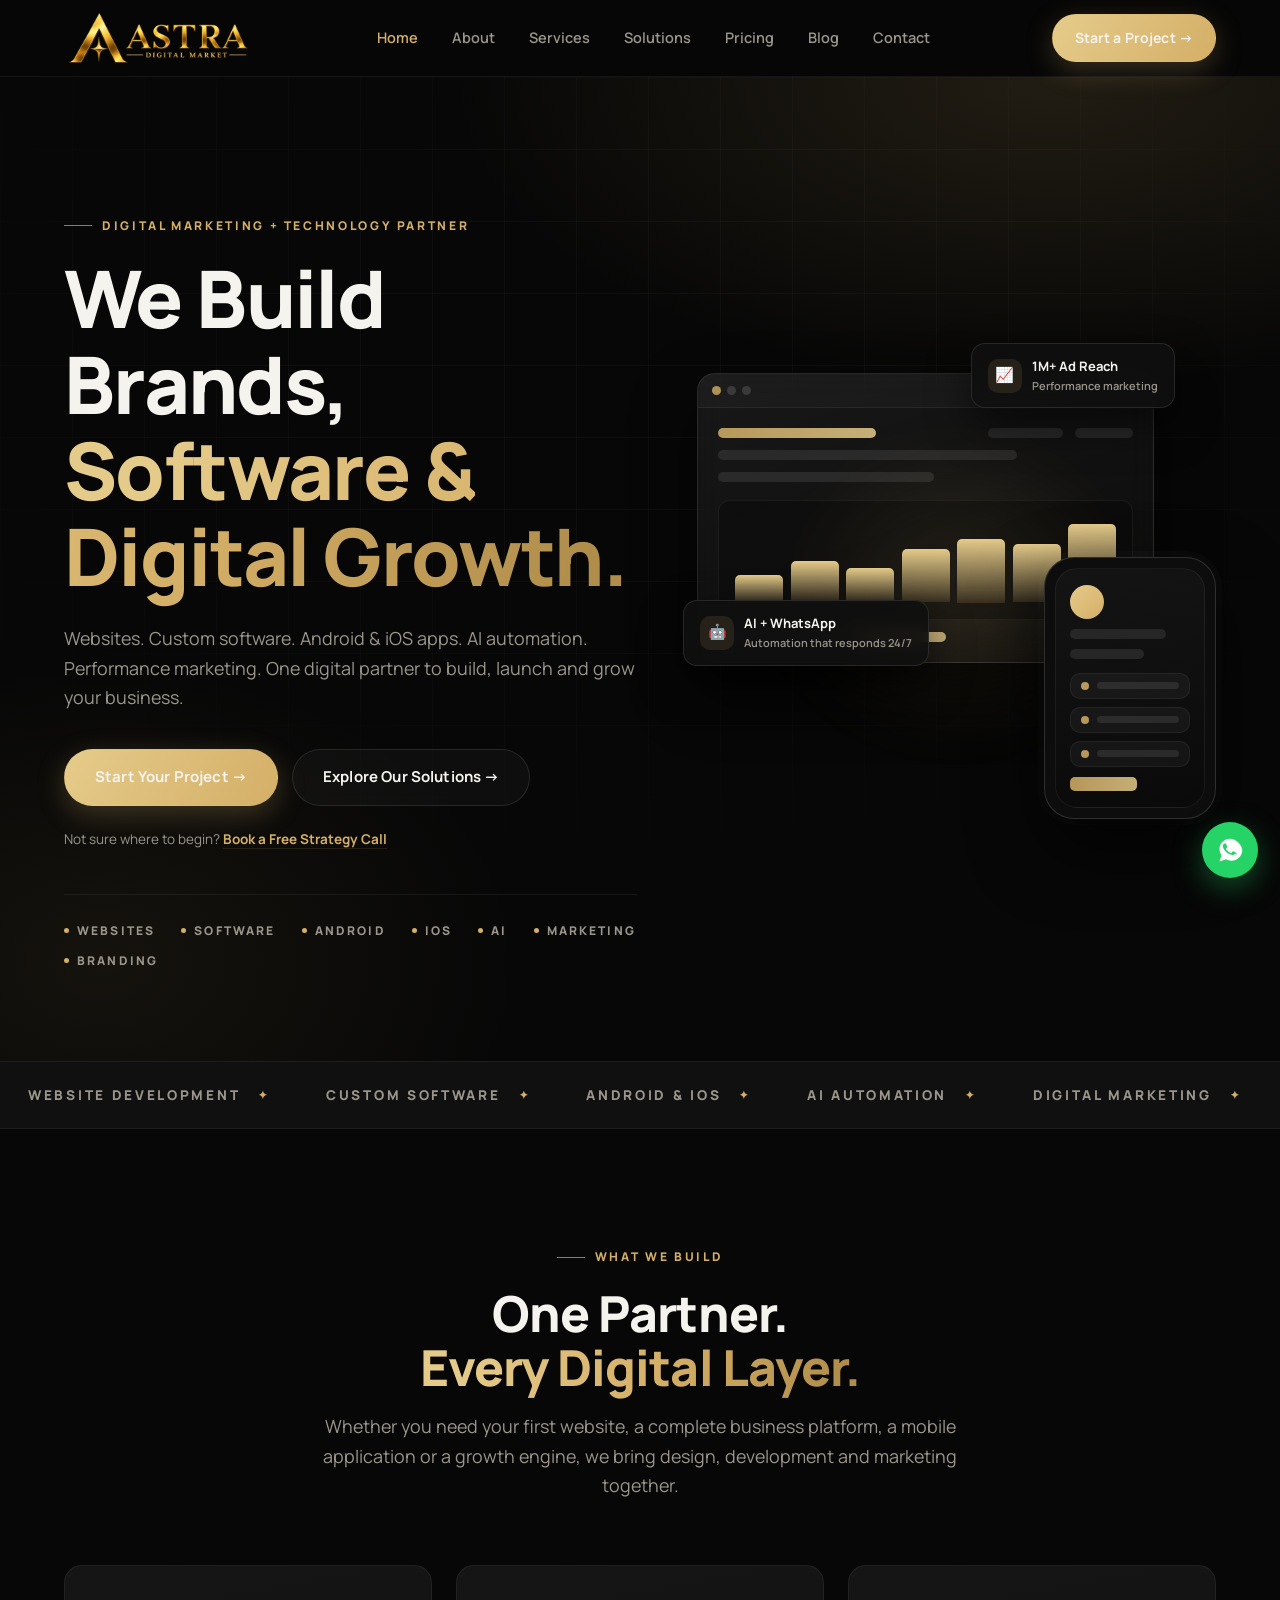
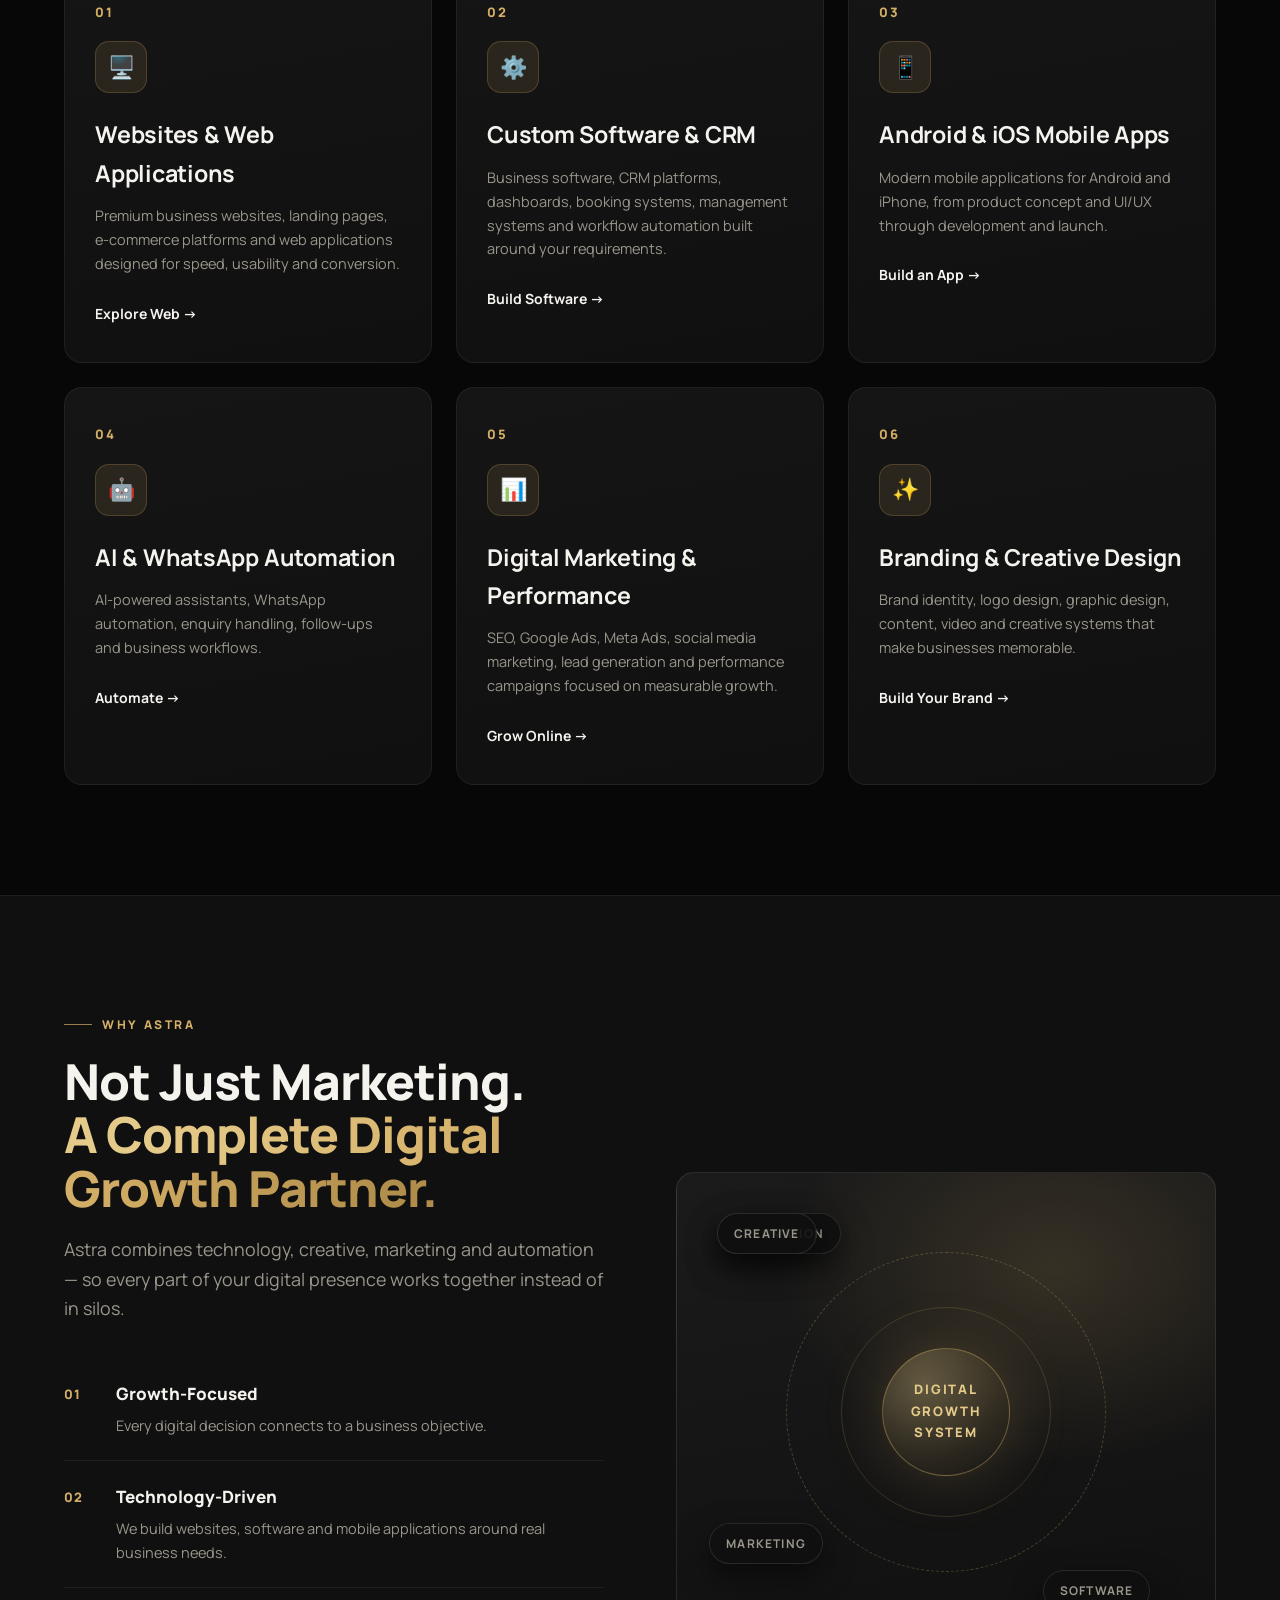
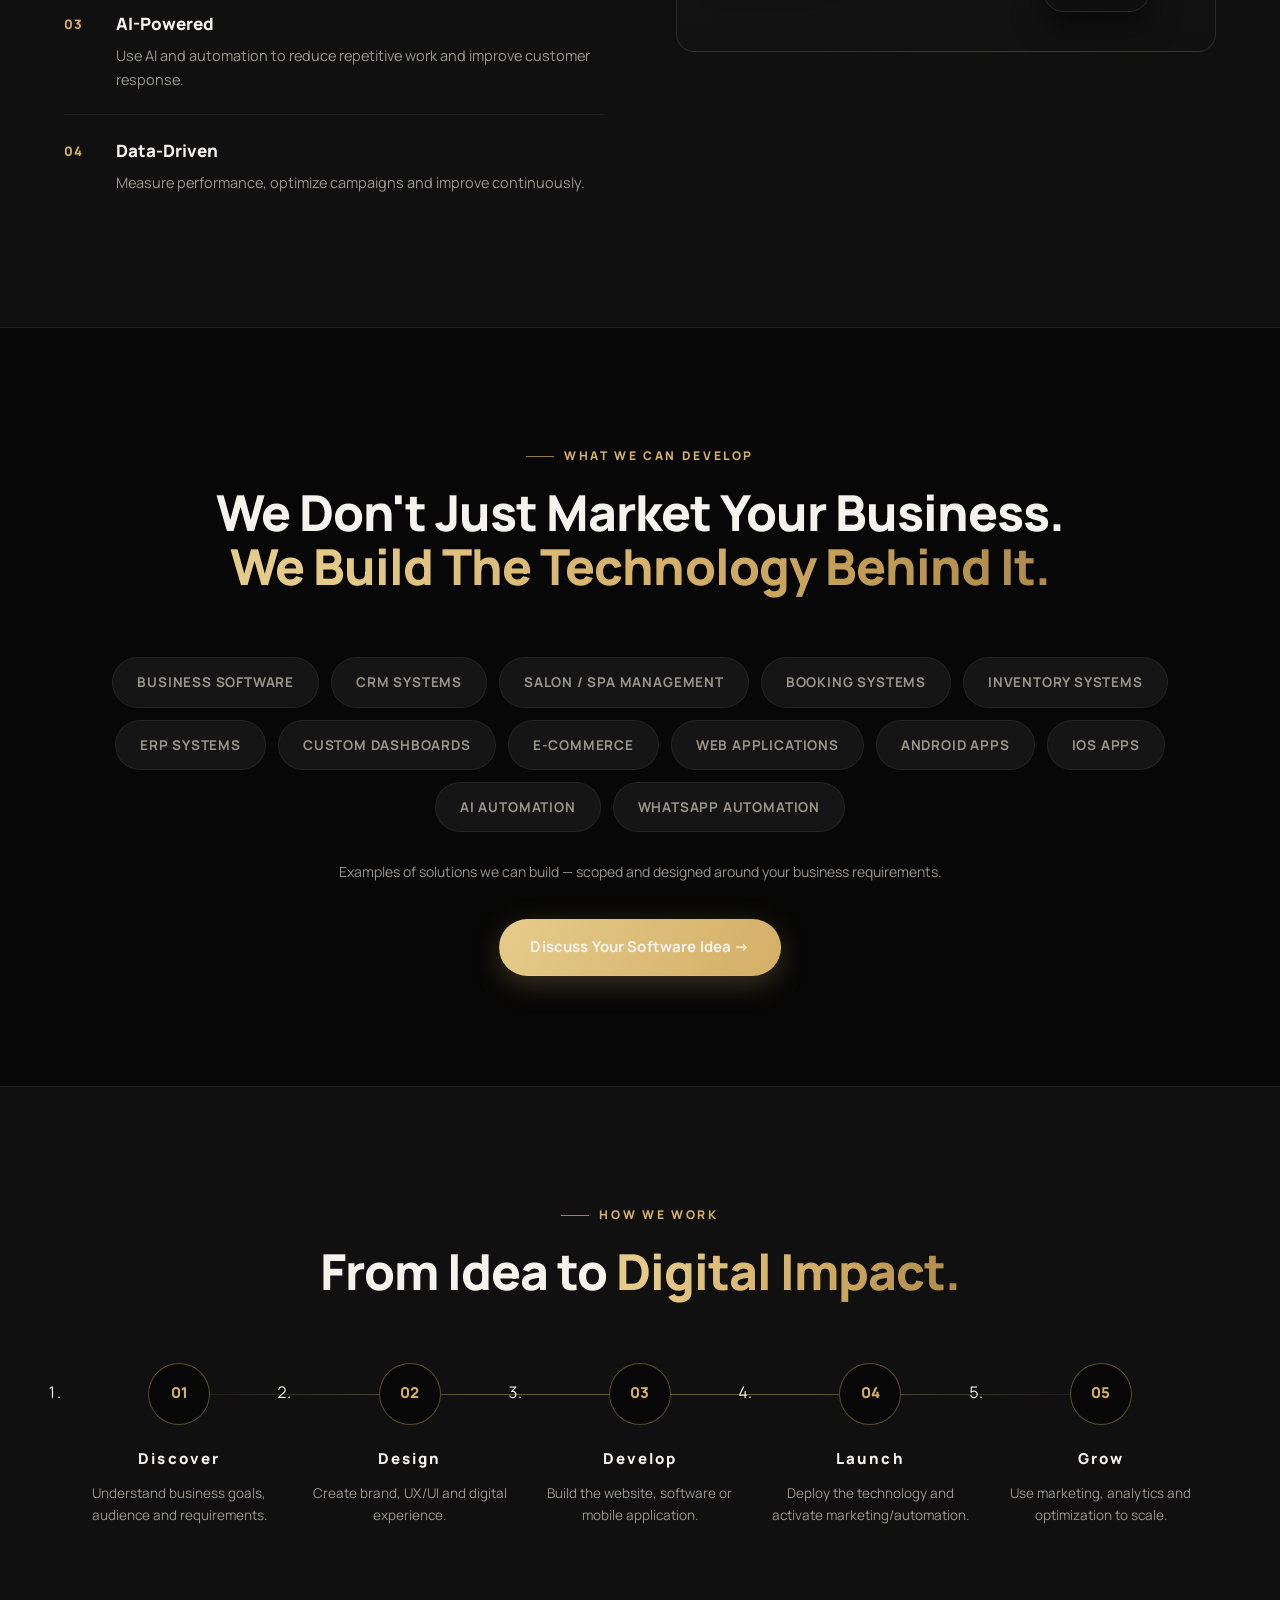
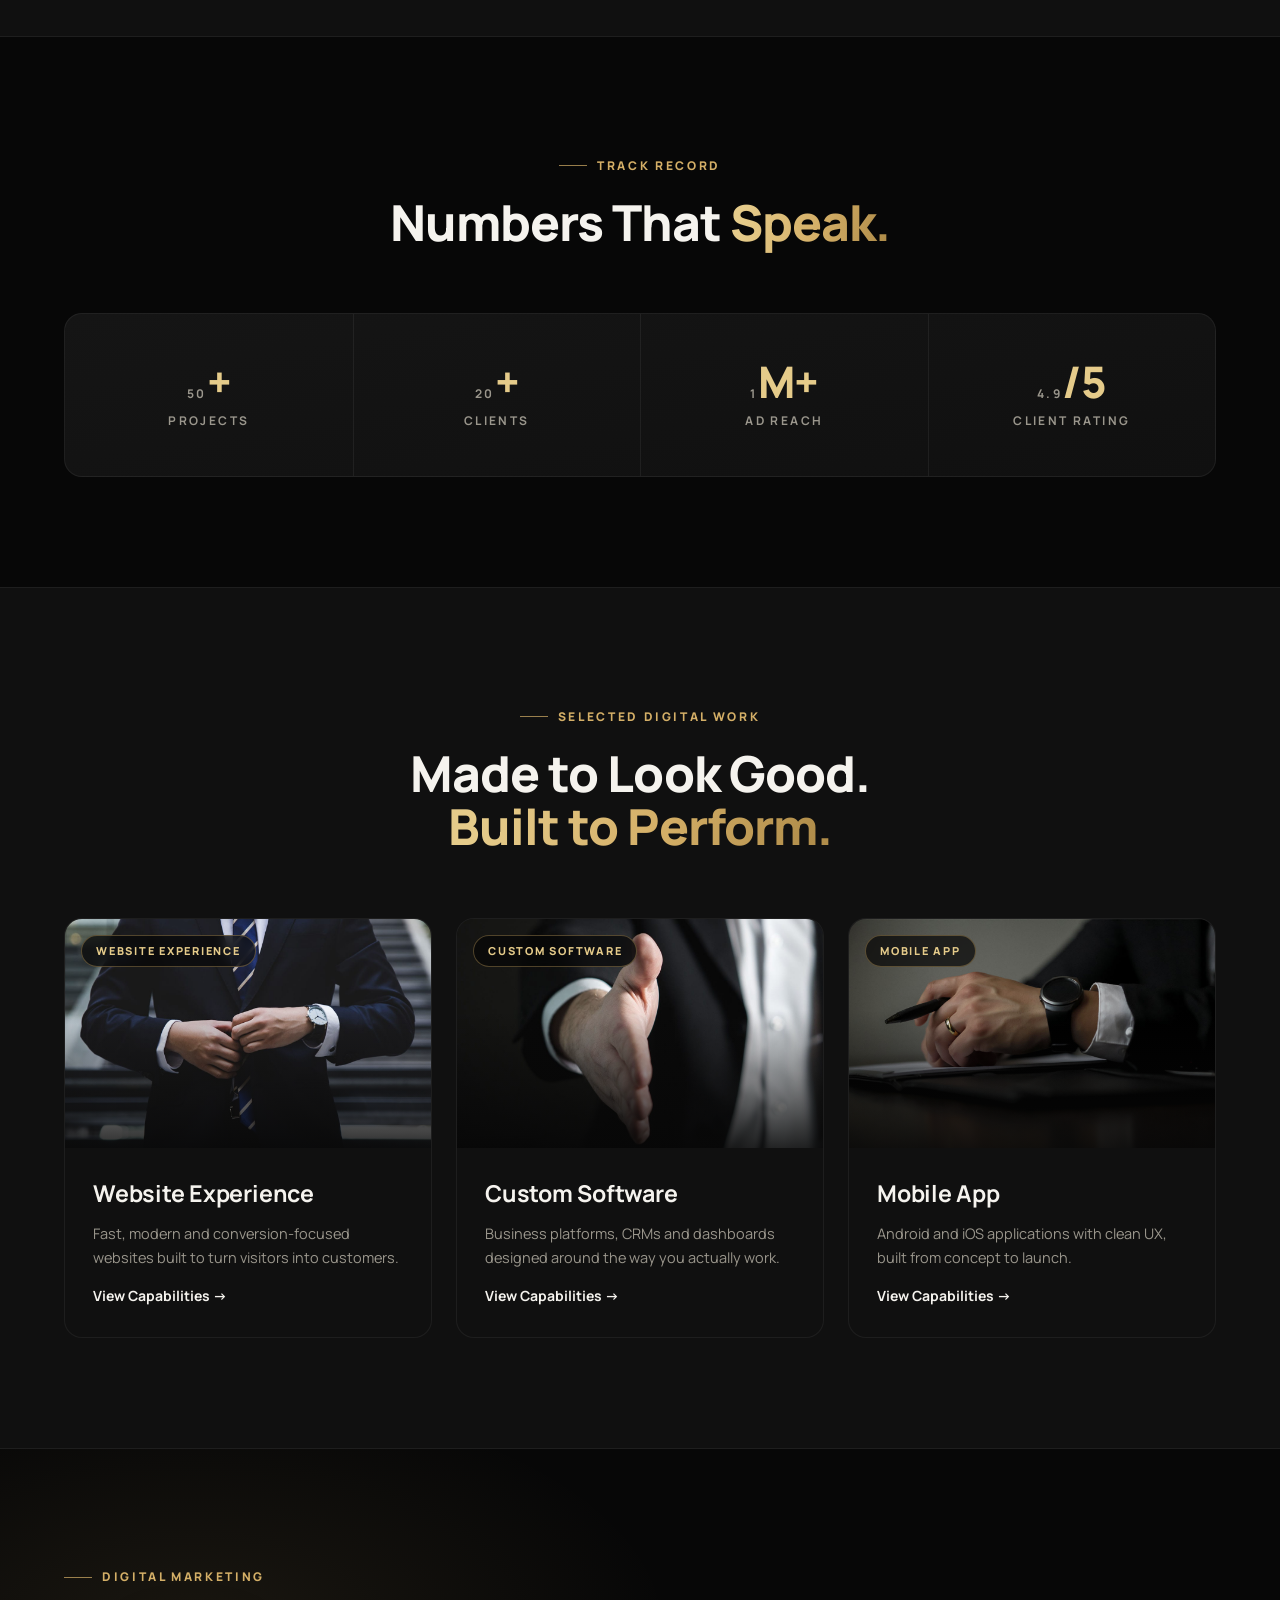
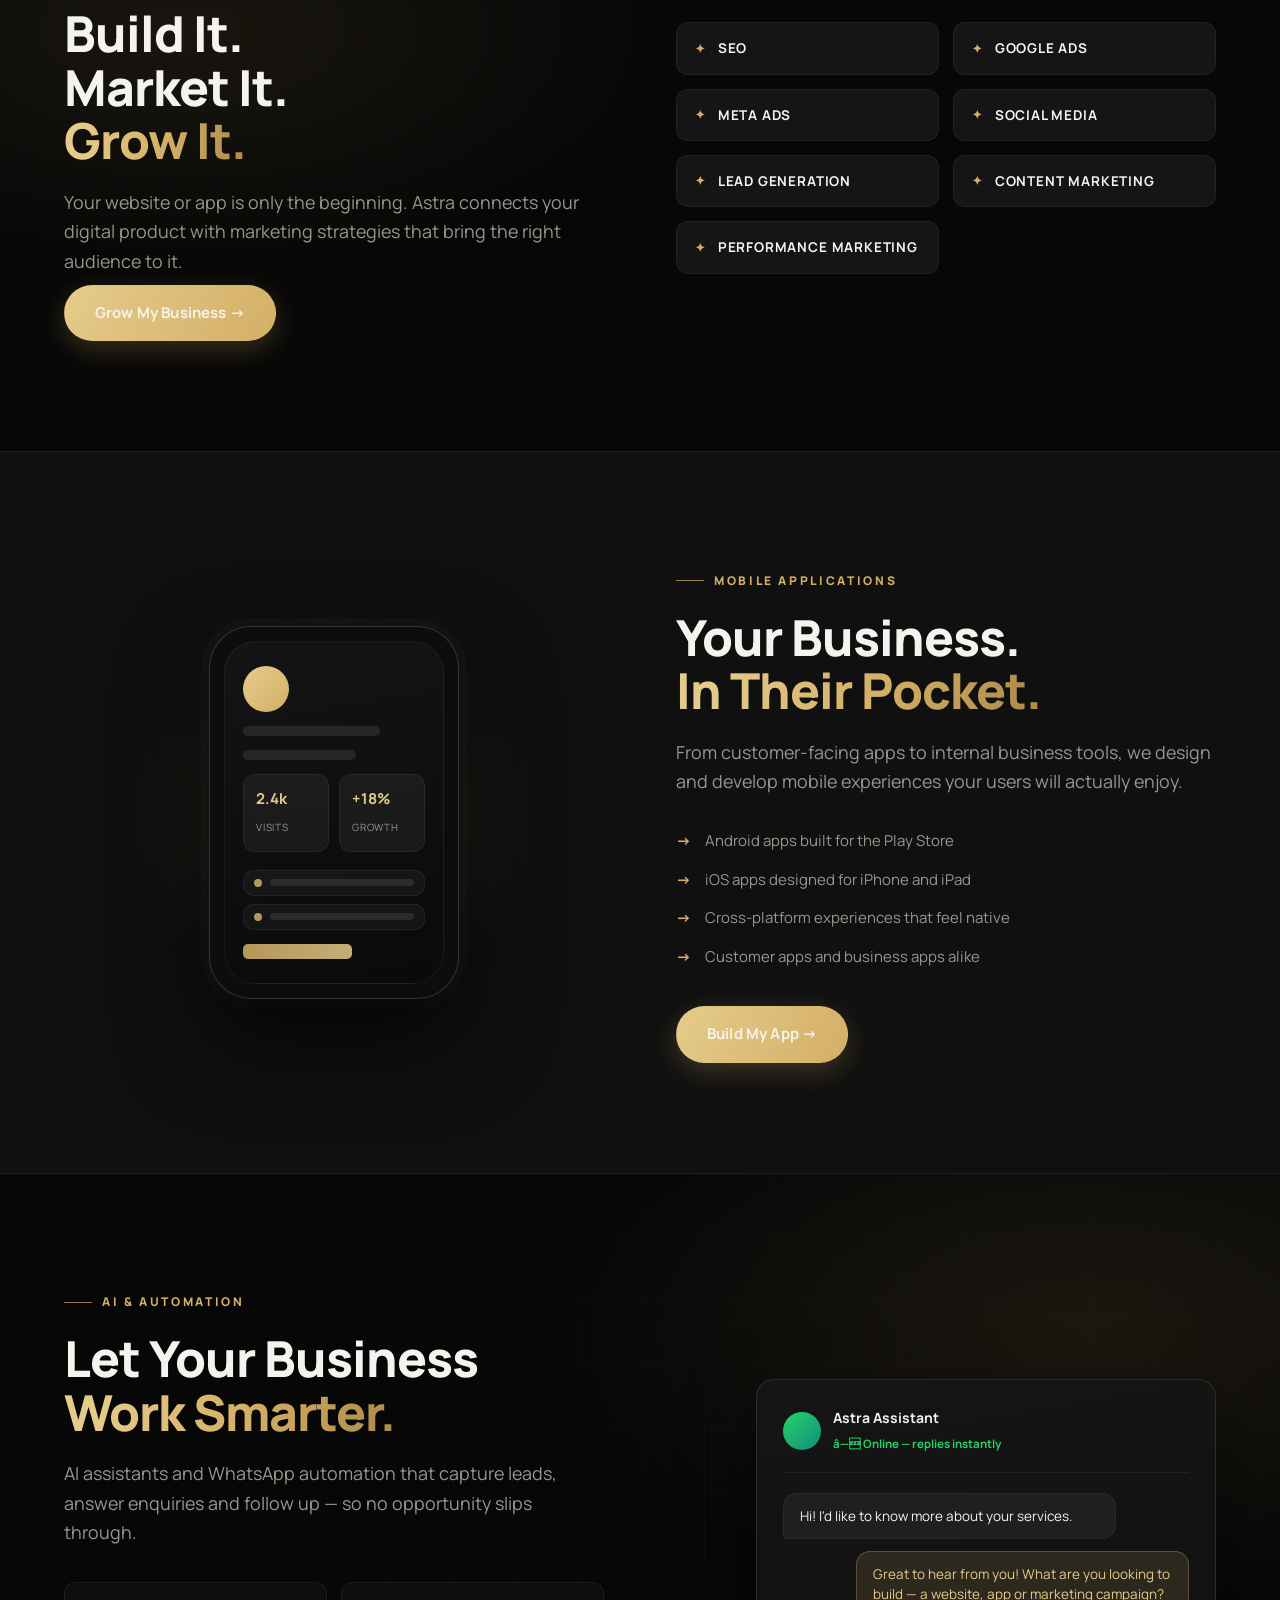
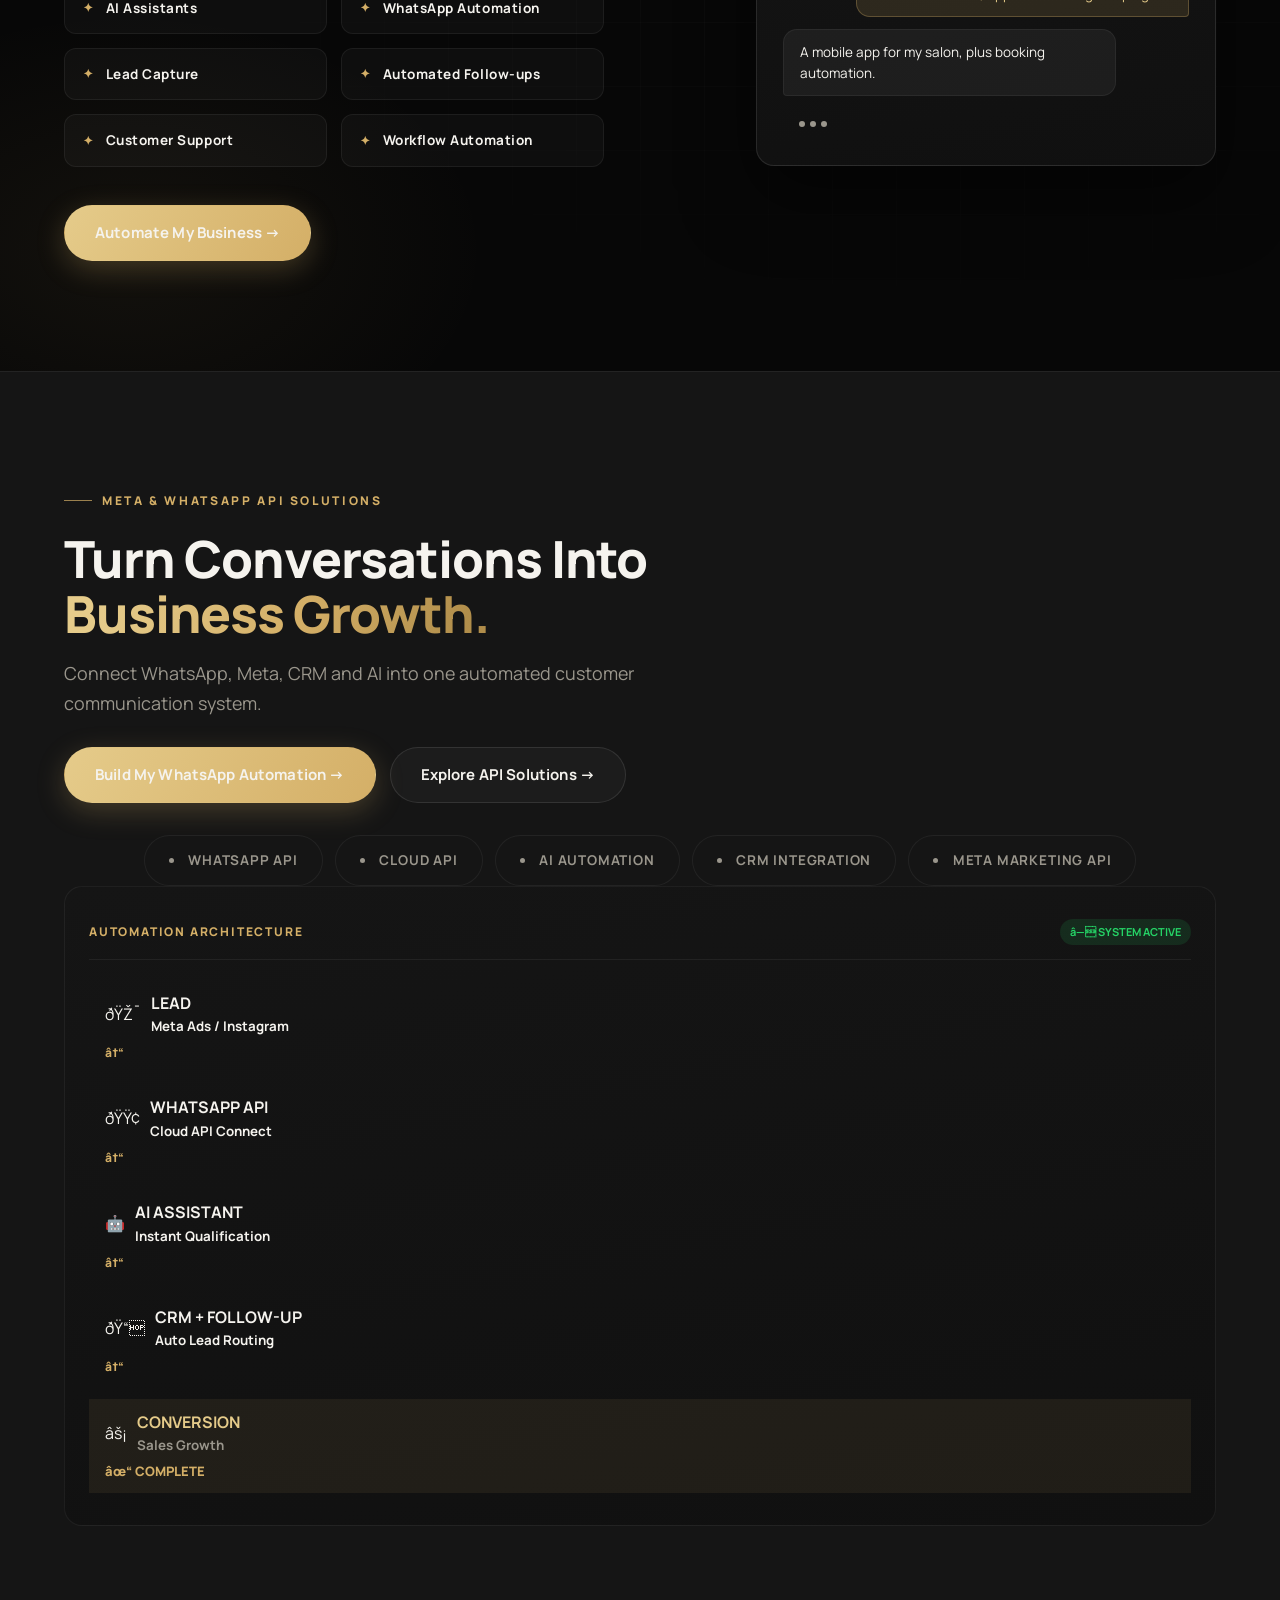
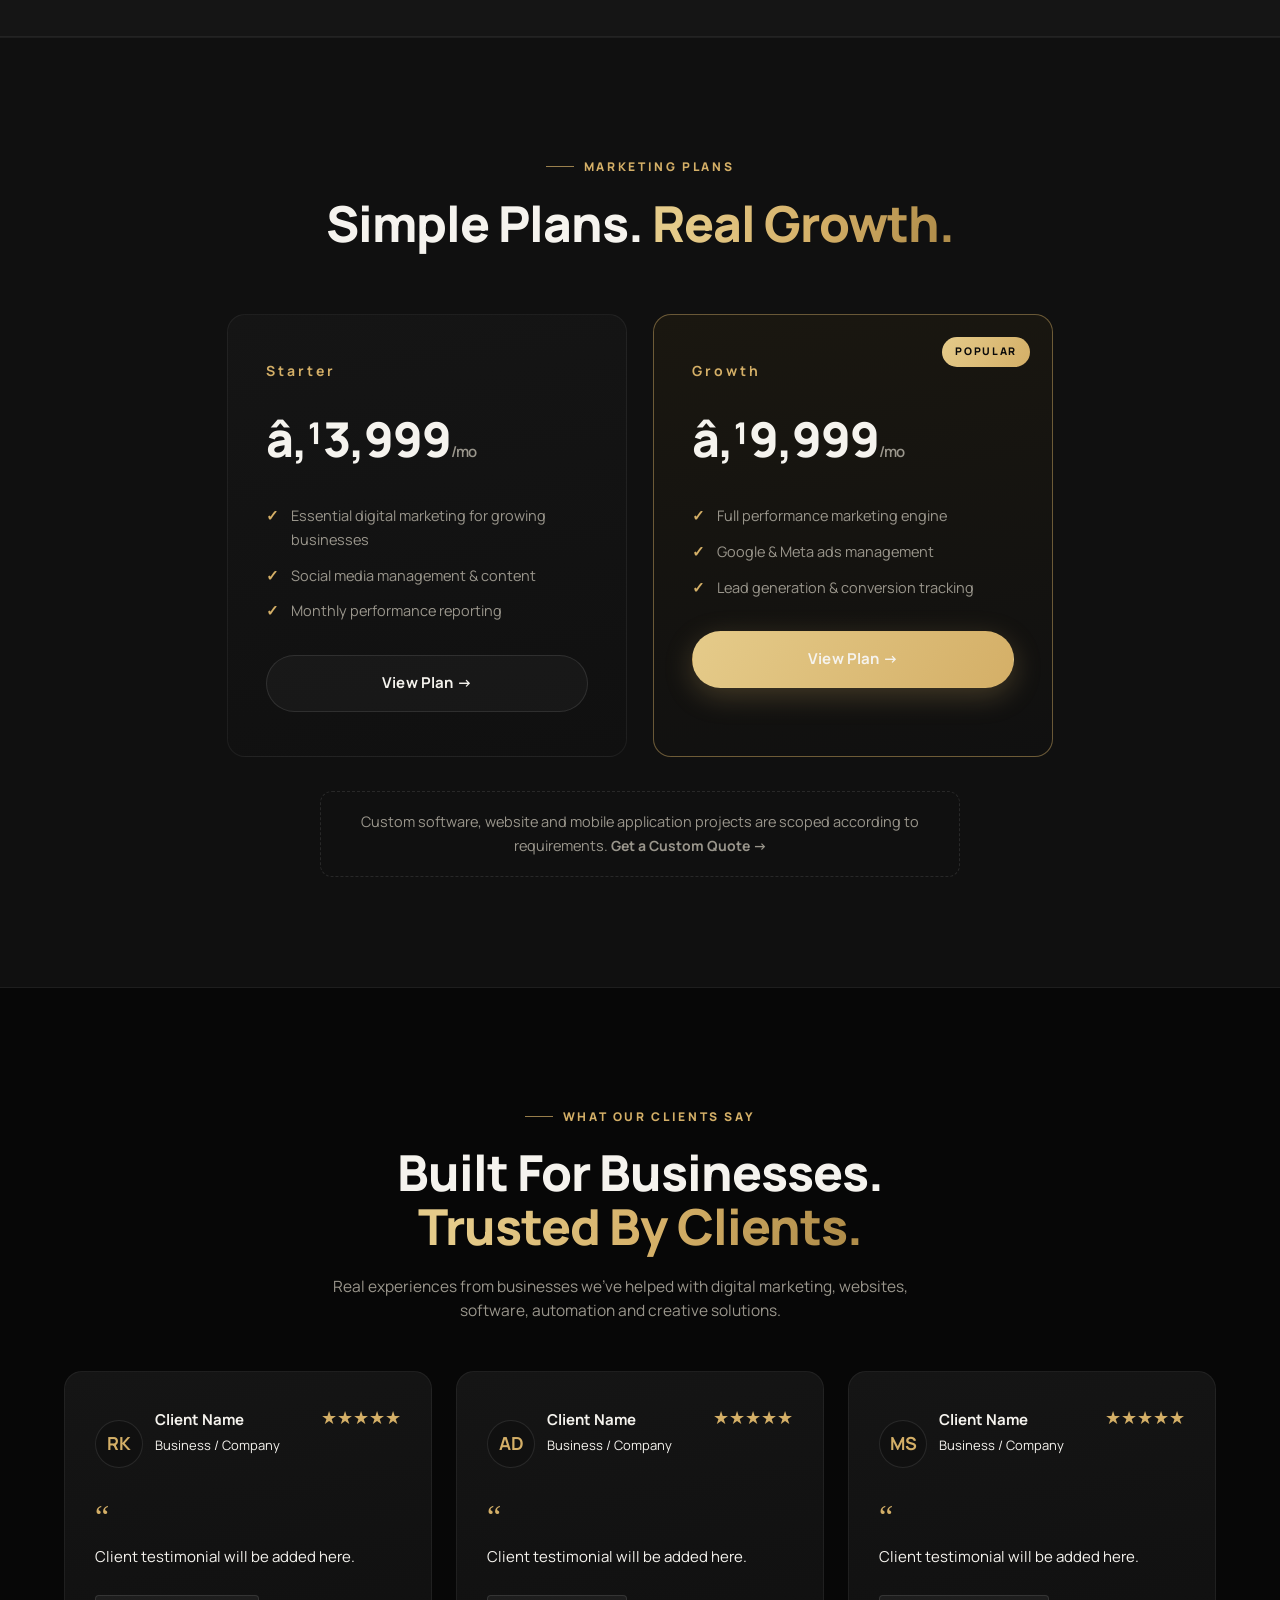
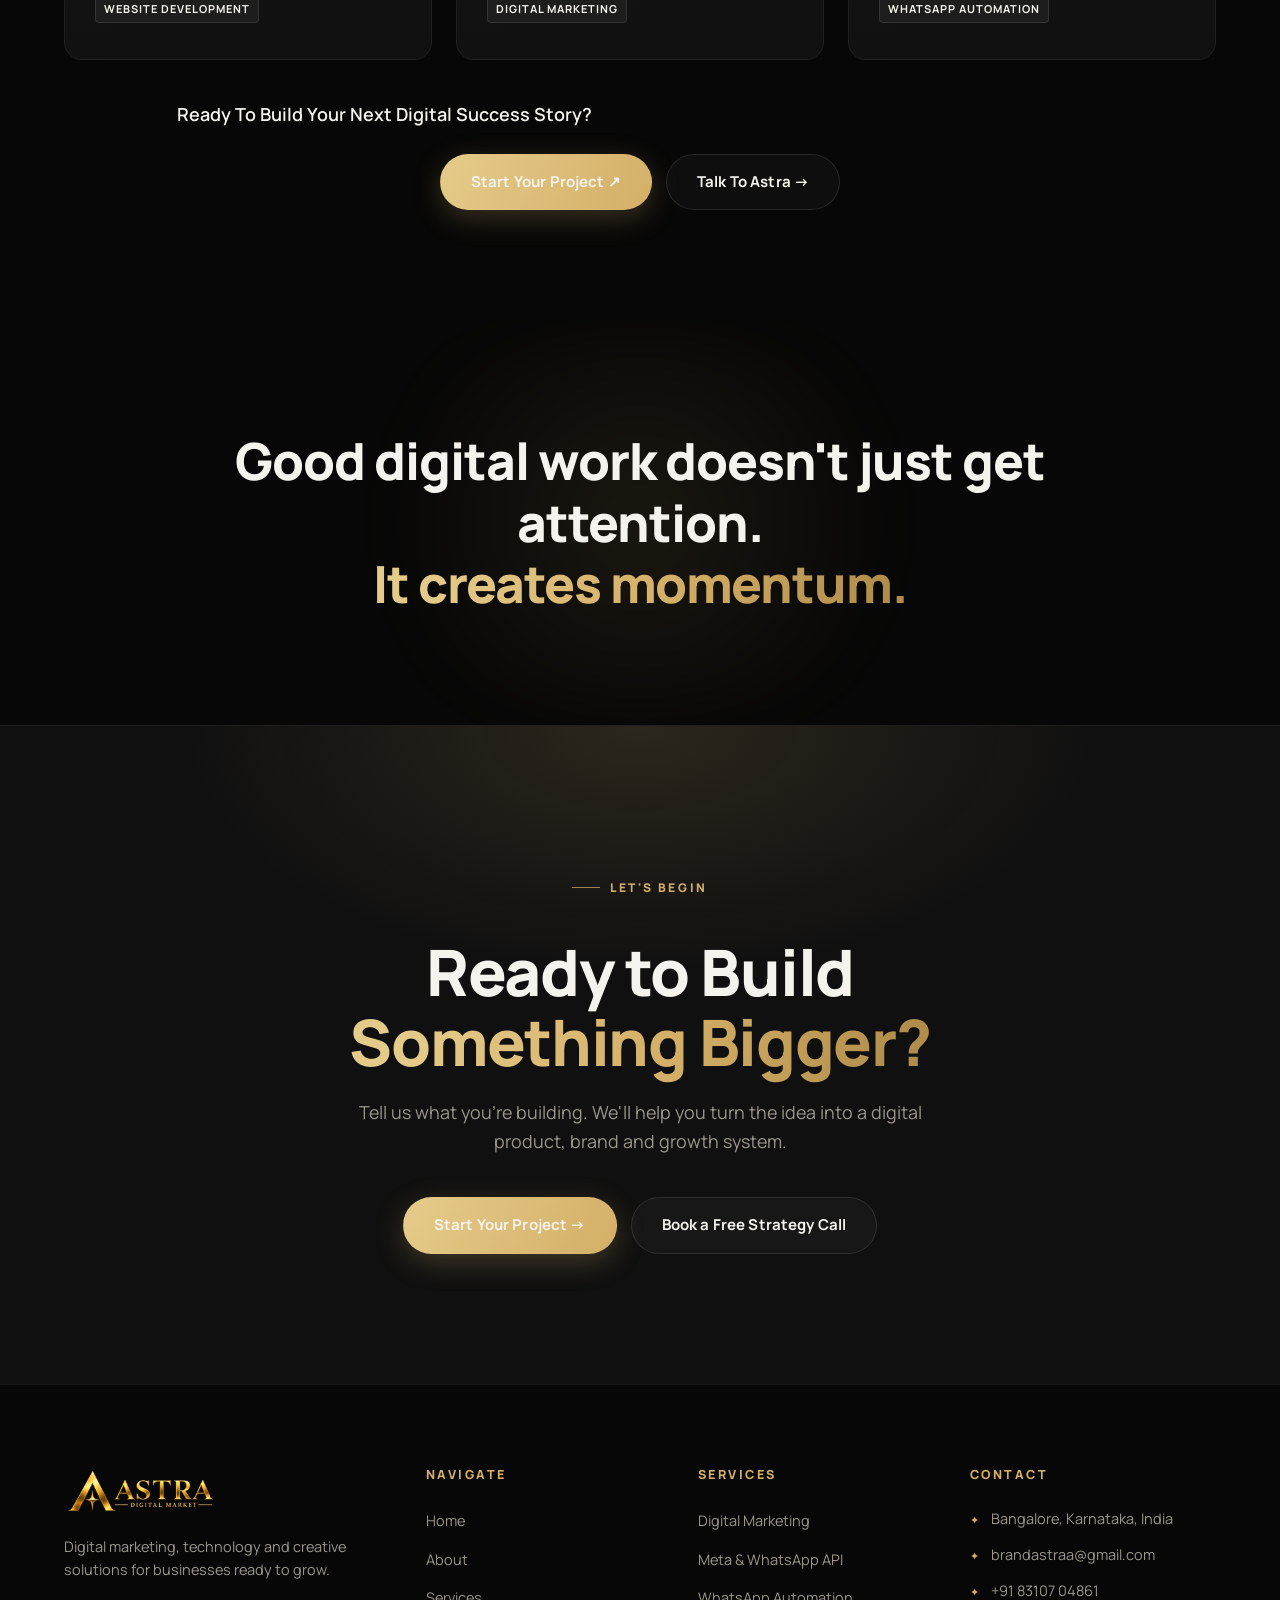
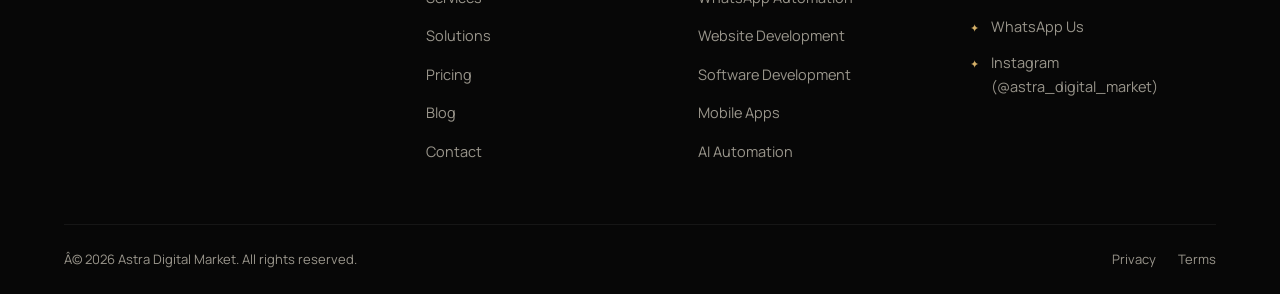
==== commit 75b96a08: "Fix UTF-8 characters on homepage" ====
--- a/index.html
+++ b/index.html
@@ -4,7 +4,7 @@
   <meta charset="utf-8">
   <meta name="viewport" content="width=device-width, initial-scale=1.0">
   <title>Astra Digital Market | Digital Marketing, Software, Websites &amp; Mobile Apps</title>
-  <meta name="description" content="Astra Digital Market builds brands, software and digital growth â€” website development, custom software, Android &amp; iOS apps, WhatsApp API, WhatsApp Cloud API, AI &amp; Meta business messaging automation and performance marketing in Bangalore, Karnataka.">
+  <meta name="description" content="Astra Digital Market builds brands, software and digital growth — website development, custom software, Android &amp; iOS apps, WhatsApp API, WhatsApp Cloud API, AI &amp; Meta business messaging automation and performance marketing in Bangalore, Karnataka.">
   <meta name="keywords" content="WhatsApp API, WhatsApp Cloud API, Meta API, WhatsApp automation, AI WhatsApp chatbot, CRM WhatsApp integration, Meta Marketing API, business automation, digital marketing, software development">
   <meta name="author" content="Astra Digital Market">
   <meta name="robots" content="index, follow, max-snippet:-1, max-image-preview:large">
@@ -14,7 +14,7 @@
   <meta property="og:type" content="website">
   <meta property="og:site_name" content="Astra Digital Market">
   <meta property="og:title" content="Astra Digital Market | Digital Marketing, Software, Websites &amp; Mobile Apps">
-  <meta property="og:description" content="We build brands, software &amp; digital growth. Websites, custom software, Android &amp; iOS apps, AI automation and performance marketing â€” one digital partner.">
+  <meta property="og:description" content="We build brands, software &amp; digital growth. Websites, custom software, Android &amp; iOS apps, AI automation and performance marketing — one digital partner.">
   <meta property="og:url" content="https://www.astradigitalmarket.in/">
   <meta property="og:image" content="https://www.astradigitalmarket.in/img/astra-logo-new.png">
   <meta property="og:locale" content="en_IN">
@@ -41,7 +41,7 @@
   <!-- ================= NAVIGATION ================= -->
   <header class="ap-nav">
     <div class="ap-container ap-nav-inner">
-      <a href="index.html" class="ap-logo" aria-label="Astra Digital Market â€” Home">
+      <a href="index.html" class="ap-logo" aria-label="Astra Digital Market — Home">
         <img src="img/astra-logo-new.png" alt="Astra Digital Market logo" width="180" height="52">
       </a>
       <nav class="ap-menu" aria-label="Primary">
@@ -54,7 +54,7 @@
         <a href="contact.html">Contact</a>
       </nav>
       <div class="ap-nav-cta">
-        <a href="contact.html" class="ap-btn ap-btn-gold ap-btn-sm">Start a Project â†—</a>
+        <a href="contact.html" class="ap-btn ap-btn-gold ap-btn-sm">Start a Project →</a>
         <button class="ap-burger" aria-expanded="false" aria-controls="apMobile" aria-label="Open menu">
           <span></span><span></span><span></span>
         </button>
@@ -68,7 +68,7 @@
       <a href="pricing.html">Pricing</a>
       <a href="blog.html">Blog</a>
       <a href="contact.html">Contact</a>
-      <a href="contact.html" class="ap-btn ap-btn-gold">Start a Project â†—</a>
+      <a href="contact.html" class="ap-btn ap-btn-gold">Start a Project →</a>
     </nav>
   </header>
 
@@ -83,8 +83,8 @@
         <h1 class="ap-h1 ap-reveal ap-d1">We Build Brands,<br><span class="ap-gold">Software &amp; Digital Growth.</span></h1>
         <p class="ap-lead ap-hero-sub ap-reveal ap-d2">Websites. Custom software. Android &amp; iOS apps. AI automation. Performance marketing. One digital partner to build, launch and grow your business.</p>
         <div class="ap-hero-cta ap-reveal ap-d3">
-          <a href="contact.html" class="ap-btn ap-btn-gold">Start Your Project â†—</a>
-          <a href="service.html" class="ap-btn ap-btn-ghost">Explore Our Solutions â†’</a>
+          <a href="contact.html" class="ap-btn ap-btn-gold">Start Your Project →</a>
+          <a href="service.html" class="ap-btn ap-btn-ghost">Explore Our Solutions →</a>
         </div>
         <p class="ap-hero-note ap-reveal ap-d4">Not sure where to begin? <a href="contact.html">Book a Free Strategy Call</a></p>
         <div class="ap-capabilities ap-reveal ap-d5" aria-label="Core capabilities">
@@ -127,11 +127,11 @@
           </div>
         </div>
         <div class="ap-badge-float ap-badge-tr">
-          <span class="ap-ico">ðŸ“ˆ</span>
+          <span class="ap-ico">📈</span>
           <div>1M+ Ad Reach<small>Performance marketing</small></div>
         </div>
         <div class="ap-badge-float ap-badge-bl">
-          <span class="ap-ico">ðŸ¤–</span>
+          <span class="ap-ico">🤖</span>
           <div>AI + WhatsApp<small>Automation that responds 24/7</small></div>
         </div>
       </div>
@@ -159,45 +159,45 @@
       <div class="ap-grid-3">
         <article class="ap-card ap-reveal">
           <span class="ap-card-num">01</span>
-          <div class="ap-card-ico" aria-hidden="true">ðŸ–¥ï¸</div>
+          <div class="ap-card-ico" aria-hidden="true">🖥️</div>
           <h3 class="ap-h3">Websites &amp; Web Applications</h3>
           <p>Premium business websites, landing pages, e-commerce platforms and web applications designed for speed, usability and conversion.</p>
-          <a class="ap-textlink" href="service.html">Explore Web â†’</a>
+          <a class="ap-textlink" href="service.html">Explore Web →</a>
         </article>
         <article class="ap-card ap-reveal ap-d1">
           <span class="ap-card-num">02</span>
-          <div class="ap-card-ico" aria-hidden="true">âš™ï¸</div>
+          <div class="ap-card-ico" aria-hidden="true">⚙️</div>
           <h3 class="ap-h3">Custom Software &amp; CRM</h3>
           <p>Business software, CRM platforms, dashboards, booking systems, management systems and workflow automation built around your requirements.</p>
-          <a class="ap-textlink" href="contact.html">Build Software â†’</a>
+          <a class="ap-textlink" href="contact.html">Build Software →</a>
         </article>
         <article class="ap-card ap-reveal ap-d2">
           <span class="ap-card-num">03</span>
-          <div class="ap-card-ico" aria-hidden="true">ðŸ“±</div>
+          <div class="ap-card-ico" aria-hidden="true">📱</div>
           <h3 class="ap-h3">Android &amp; iOS Mobile Apps</h3>
           <p>Modern mobile applications for Android and iPhone, from product concept and UI/UX through development and launch.</p>
-          <a class="ap-textlink" href="contact.html">Build an App â†’</a>
+          <a class="ap-textlink" href="contact.html">Build an App →</a>
         </article>
         <article class="ap-card ap-reveal">
           <span class="ap-card-num">04</span>
-          <div class="ap-card-ico" aria-hidden="true">ðŸ¤–</div>
+          <div class="ap-card-ico" aria-hidden="true">🤖</div>
           <h3 class="ap-h3">AI &amp; WhatsApp Automation</h3>
           <p>AI-powered assistants, WhatsApp automation, enquiry handling, follow-ups and business workflows.</p>
-          <a class="ap-textlink" href="contact.html">Automate â†’</a>
+          <a class="ap-textlink" href="contact.html">Automate →</a>
         </article>
         <article class="ap-card ap-reveal ap-d1">
           <span class="ap-card-num">05</span>
-          <div class="ap-card-ico" aria-hidden="true">ðŸ“Š</div>
+          <div class="ap-card-ico" aria-hidden="true">📊</div>
           <h3 class="ap-h3">Digital Marketing &amp; Performance</h3>
           <p>SEO, Google Ads, Meta Ads, social media marketing, lead generation and performance campaigns focused on measurable growth.</p>
-          <a class="ap-textlink" href="service.html">Grow Online â†’</a>
+          <a class="ap-textlink" href="service.html">Grow Online →</a>
         </article>
         <article class="ap-card ap-reveal ap-d2">
           <span class="ap-card-num">06</span>
-          <div class="ap-card-ico" aria-hidden="true">âœ¦</div>
+          <div class="ap-card-ico" aria-hidden="true">✨</div>
           <h3 class="ap-h3">Branding &amp; Creative Design</h3>
           <p>Brand identity, logo design, graphic design, content, video and creative systems that make businesses memorable.</p>
-          <a class="ap-textlink" href="service.html">Build Your Brand â†’</a>
+          <a class="ap-textlink" href="service.html">Build Your Brand →</a>
         </article>
       </div>
     </div>
@@ -209,7 +209,7 @@
       <div>
         <p class="ap-eyebrow ap-reveal">Why Astra</p>
         <h2 class="ap-h2 ap-reveal ap-d1">Not Just Marketing.<br><span class="ap-gold">A Complete Digital Growth Partner.</span></h2>
-        <p class="ap-lead ap-reveal ap-d2" style="margin:20px 0 34px">Astra combines technology, creative, marketing and automation â€” so every part of your digital presence works together instead of in silos.</p>
+        <p class="ap-lead ap-reveal ap-d2" style="margin:20px 0 34px">Astra combines technology, creative, marketing and automation — so every part of your digital presence works together instead of in silos.</p>
         <div class="ap-feature ap-reveal">
           <span class="ap-fnum">01</span>
           <div><h3>Growth-Focused</h3><p>Every digital decision connects to a business objective.</p></div>
@@ -251,9 +251,9 @@
         <li>Custom Dashboards</li><li>E-Commerce</li><li>Web Applications</li>
         <li>Android Apps</li><li>iOS Apps</li><li>AI Automation</li><li>WhatsApp Automation</li>
       </ul>
-      <p class="ap-dev-note ap-reveal ap-d3">Examples of solutions we can build â€” scoped and designed around your business requirements.</p>
+      <p class="ap-dev-note ap-reveal ap-d3">Examples of solutions we can build — scoped and designed around your business requirements.</p>
       <div class="ap-dev-cta ap-reveal ap-d4">
-        <a href="contact.html" class="ap-btn ap-btn-gold">Discuss Your Software Idea â†’</a>
+        <a href="contact.html" class="ap-btn ap-btn-gold">Discuss Your Software Idea →</a>
       </div>
     </div>
   </section>
@@ -307,7 +307,7 @@
           <div class="ap-work-body">
             <h3 class="ap-h3">Website Experience</h3>
             <p>Fast, modern and conversion-focused websites built to turn visitors into customers.</p>
-            <a class="ap-textlink" href="service.html">View Capabilities â†’</a>
+            <a class="ap-textlink" href="service.html">View Capabilities →</a>
           </div>
         </article>
         <article class="ap-work-card ap-reveal ap-d1">
@@ -318,7 +318,7 @@
           <div class="ap-work-body">
             <h3 class="ap-h3">Custom Software</h3>
             <p>Business platforms, CRMs and dashboards designed around the way you actually work.</p>
-            <a class="ap-textlink" href="service.html">View Capabilities â†’</a>
+            <a class="ap-textlink" href="service.html">View Capabilities →</a>
           </div>
         </article>
         <article class="ap-work-card ap-reveal ap-d2">
@@ -329,7 +329,7 @@
           <div class="ap-work-body">
             <h3 class="ap-h3">Mobile App</h3>
             <p>Android and iOS applications with clean UX, built from concept to launch.</p>
-            <a class="ap-textlink" href="service.html">View Capabilities â†’</a>
+            <a class="ap-textlink" href="service.html">View Capabilities →</a>
           </div>
         </article>
       </div>
@@ -345,7 +345,7 @@
         <h2 class="ap-h2 ap-reveal ap-d1">Build It.<br>Market It.<br><span class="ap-gold">Grow It.</span></h2>
         <p class="ap-lead ap-reveal ap-d2" style="margin-top:20px">Your website or app is only the beginning. Astra connects your digital product with marketing strategies that bring the right audience to it.</p>
         <div class="ap-reveal ap-d3">
-          <a href="contact.html" class="ap-btn ap-btn-gold" style="margin-top:8px">Grow My Business â†’</a>
+          <a href="contact.html" class="ap-btn ap-btn-gold" style="margin-top:8px">Grow My Business →</a>
         </div>
       </div>
       <ul class="ap-mkt-list ap-reveal ap-d2" aria-label="Marketing services">
@@ -386,7 +386,7 @@
           <li>Cross-platform experiences that feel native</li>
           <li>Customer apps and business apps alike</li>
         </ul>
-        <a href="contact.html" class="ap-btn ap-btn-gold ap-reveal ap-d4">Build My App â†’</a>
+        <a href="contact.html" class="ap-btn ap-btn-gold ap-reveal ap-d4">Build My App →</a>
       </div>
     </div>
   </section>
@@ -399,21 +399,21 @@
       <div>
         <p class="ap-eyebrow ap-reveal">AI &amp; Automation</p>
         <h2 class="ap-h2 ap-reveal ap-d1">Let Your Business<br><span class="ap-gold">Work Smarter.</span></h2>
-        <p class="ap-lead ap-reveal ap-d2" style="margin-top:20px">AI assistants and WhatsApp automation that capture leads, answer enquiries and follow up â€” so no opportunity slips through.</p>
+        <p class="ap-lead ap-reveal ap-d2" style="margin-top:20px">AI assistants and WhatsApp automation that capture leads, answer enquiries and follow up — so no opportunity slips through.</p>
         <ul class="ap-ai-list ap-reveal ap-d3" aria-label="Automation capabilities">
           <li>AI Assistants</li><li>WhatsApp Automation</li><li>Lead Capture</li>
           <li>Automated Follow-ups</li><li>Customer Support</li><li>Workflow Automation</li>
         </ul>
-        <a href="contact.html" class="ap-btn ap-btn-gold ap-reveal ap-d4">Automate My Business â†’</a>
+        <a href="contact.html" class="ap-btn ap-btn-gold ap-reveal ap-d4">Automate My Business →</a>
       </div>
       <div class="ap-reveal ap-d2" aria-hidden="true">
         <div class="ap-chat-demo">
           <div class="ap-chat-head">
             <span class="ap-avatar"></span>
-            <div><b>Astra Assistant</b><small>â— Online â€” replies instantly</small></div>
+            <div><b>Astra Assistant</b><small>â— Online — replies instantly</small></div>
           </div>
           <div class="ap-msg in">Hi! I'd like to know more about your services.</div>
-          <div class="ap-msg out">Great to hear from you! What are you looking to build â€” a website, app or marketing campaign?</div>
+          <div class="ap-msg out">Great to hear from you! What are you looking to build — a website, app or marketing campaign?</div>
           <div class="ap-msg in">A mobile app for my salon, plus booking automation.</div>
           <div class="ap-typing out" style="display:inline-flex"><i></i><i></i><i></i></div>
         </div>
@@ -430,8 +430,8 @@
           <h1 class="ap-h2 ap-reveal ap-d1" style="font-size:clamp(2rem, 4vw, 3.2rem);">Turn Conversations Into<br><span class="ap-gold">Business Growth.</span></h1>
           <p class="ap-lead ap-reveal ap-d2" style="margin-top:18px;">Connect WhatsApp, Meta, CRM and AI into one automated customer communication system.</p>
           <div class="ap-btn-row ap-reveal ap-d3" style="margin-top:28px;">
-            <a href="contact.html" class="ap-btn ap-btn-gold">Build My WhatsApp Automation â†—</a>
-            <a href="meta-whatsapp.html" class="ap-btn ap-btn-ghost">Explore API Solutions â†’</a>
+            <a href="contact.html" class="ap-btn ap-btn-gold">Build My WhatsApp Automation →</a>
+            <a href="meta-whatsapp.html" class="ap-btn ap-btn-ghost">Explore API Solutions →</a>
           </div>
           <div class="ap-chips ap-reveal ap-d4" style="margin-top:32px;">
             <li>WhatsApp API</li>
@@ -468,7 +468,7 @@
 
             <div class="ap-mw-step" style="flex-direction:row; justify-content:space-between; padding:10px 16px;">
               <span style="display:flex; align-items:center; gap:10px;">
-                <span class="ap-mw-icon">ðŸ¤–</span>
+                <span class="ap-mw-icon">🤖</span>
                 <b style="text-align:left;">AI ASSISTANT <small style="display:block;">Instant Qualification</small></b>
               </span>
               <span style="color:var(--gold); font-weight:800; font-size:12px;">â†“</span>
@@ -511,7 +511,7 @@
             <li>Social media management &amp; content</li>
             <li>Monthly performance reporting</li>
           </ul>
-          <a href="pricing.html" class="ap-btn ap-btn-ghost" style="width:100%">View Plan â†’</a>
+          <a href="pricing.html" class="ap-btn ap-btn-ghost" style="width:100%">View Plan →</a>
         </article>
         <article class="ap-price-card ap-featured ap-reveal ap-d1">
           <span class="ap-price-tag">Popular</span>
@@ -522,10 +522,10 @@
             <li>Google &amp; Meta ads management</li>
             <li>Lead generation &amp; conversion tracking</li>
           </ul>
-          <a href="pricing.html" class="ap-btn ap-btn-gold" style="width:100%">View Plan â†’</a>
-        </article>
-      </div>
-      <p class="ap-price-note ap-reveal ap-d2">Custom software, website and mobile application projects are scoped according to requirements. <a href="contact.html" class="ap-textlink" style="display:inline-flex">Get a Custom Quote â†’</a></p>
+          <a href="pricing.html" class="ap-btn ap-btn-gold" style="width:100%">View Plan →</a>
+        </article>
+      </div>
+      <p class="ap-price-note ap-reveal ap-d2">Custom software, website and mobile application projects are scoped according to requirements. <a href="contact.html" class="ap-textlink" style="display:inline-flex">Get a Custom Quote →</a></p>
     </div>
   </section>
 
@@ -631,7 +631,7 @@
       <h2 class="ap-h2 ap-reveal ap-d1">Ready to Build<br><span class="ap-gold">Something Bigger?</span></h2>
       <p class="ap-lead ap-reveal ap-d2">Tell us what you're building. We'll help you turn the idea into a digital product, brand and growth system.</p>
       <div class="ap-btn-row ap-reveal ap-d3">
-        <a href="contact.html" class="ap-btn ap-btn-gold">Start Your Project â†—</a>
+        <a href="contact.html" class="ap-btn ap-btn-gold">Start Your Project →</a>
         <a href="contact.html" class="ap-btn ap-btn-ghost">Book a Free Strategy Call</a>
       </div>
     </div>
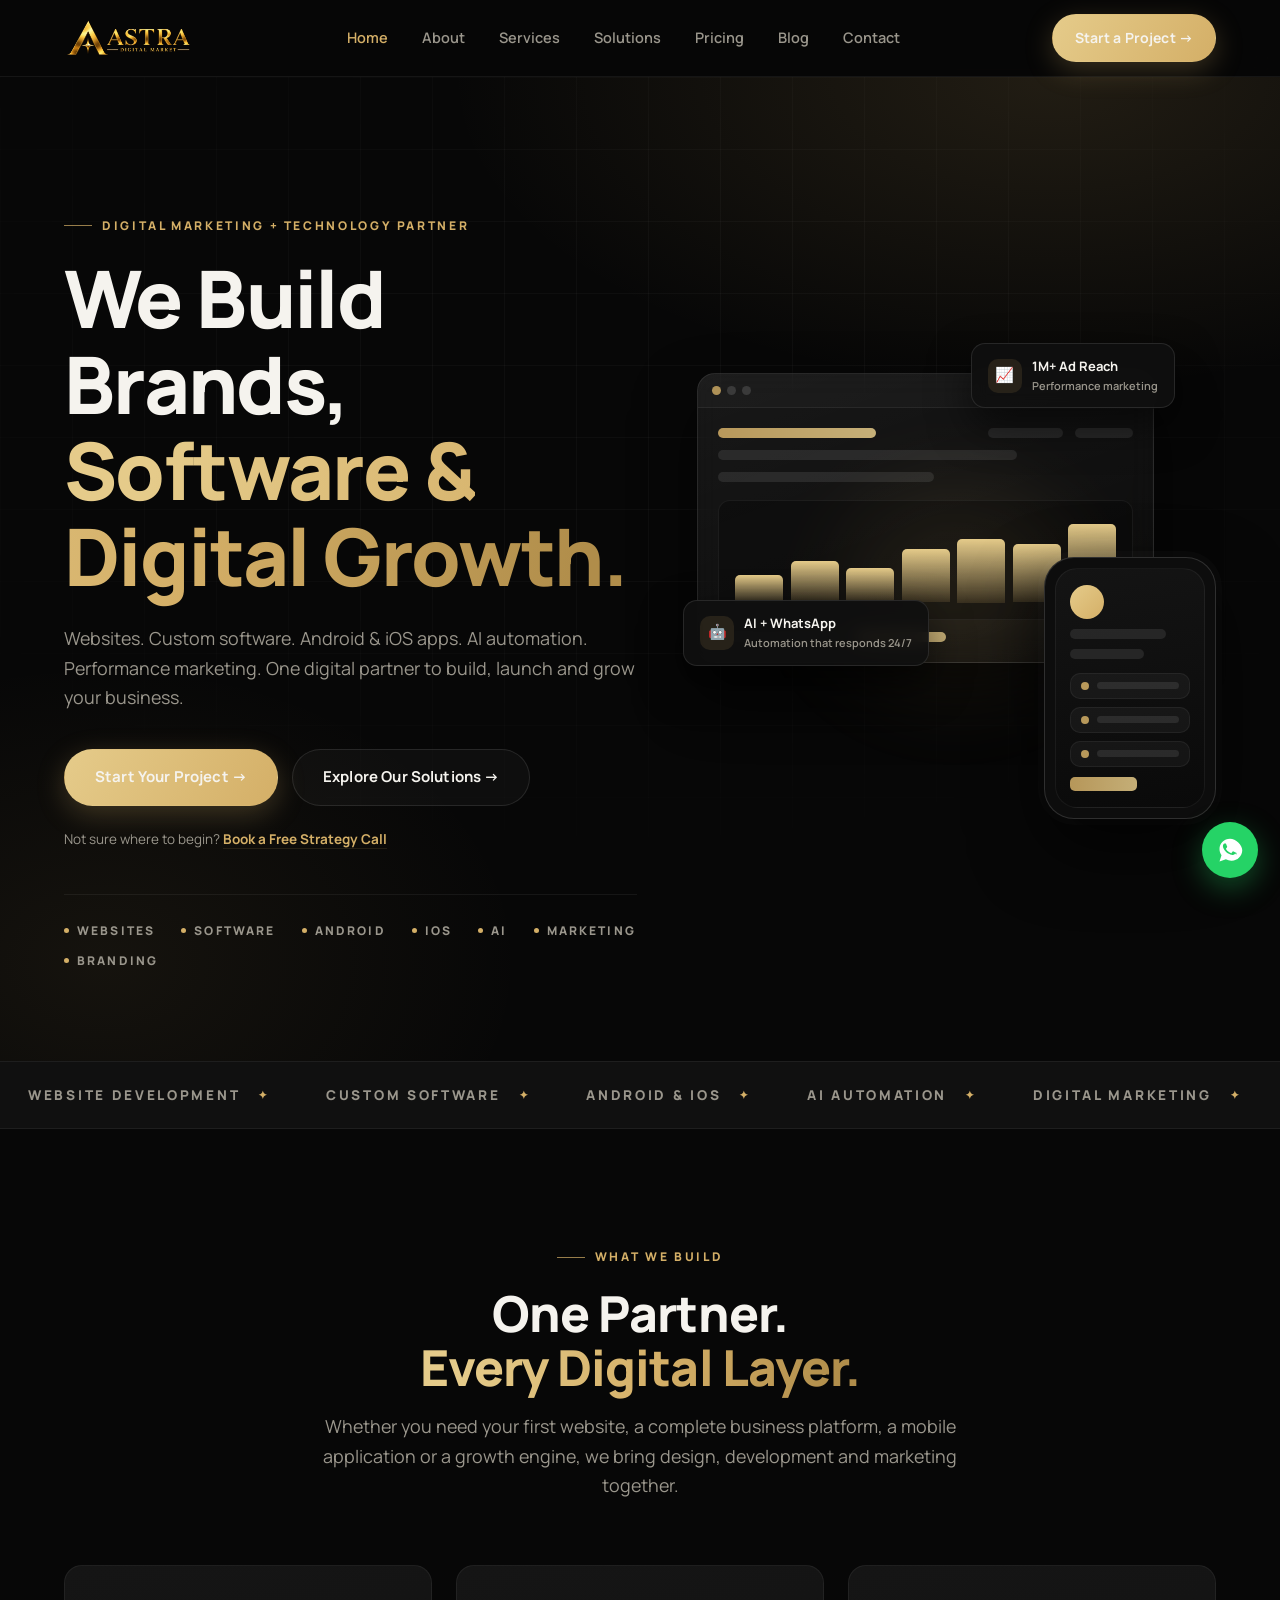
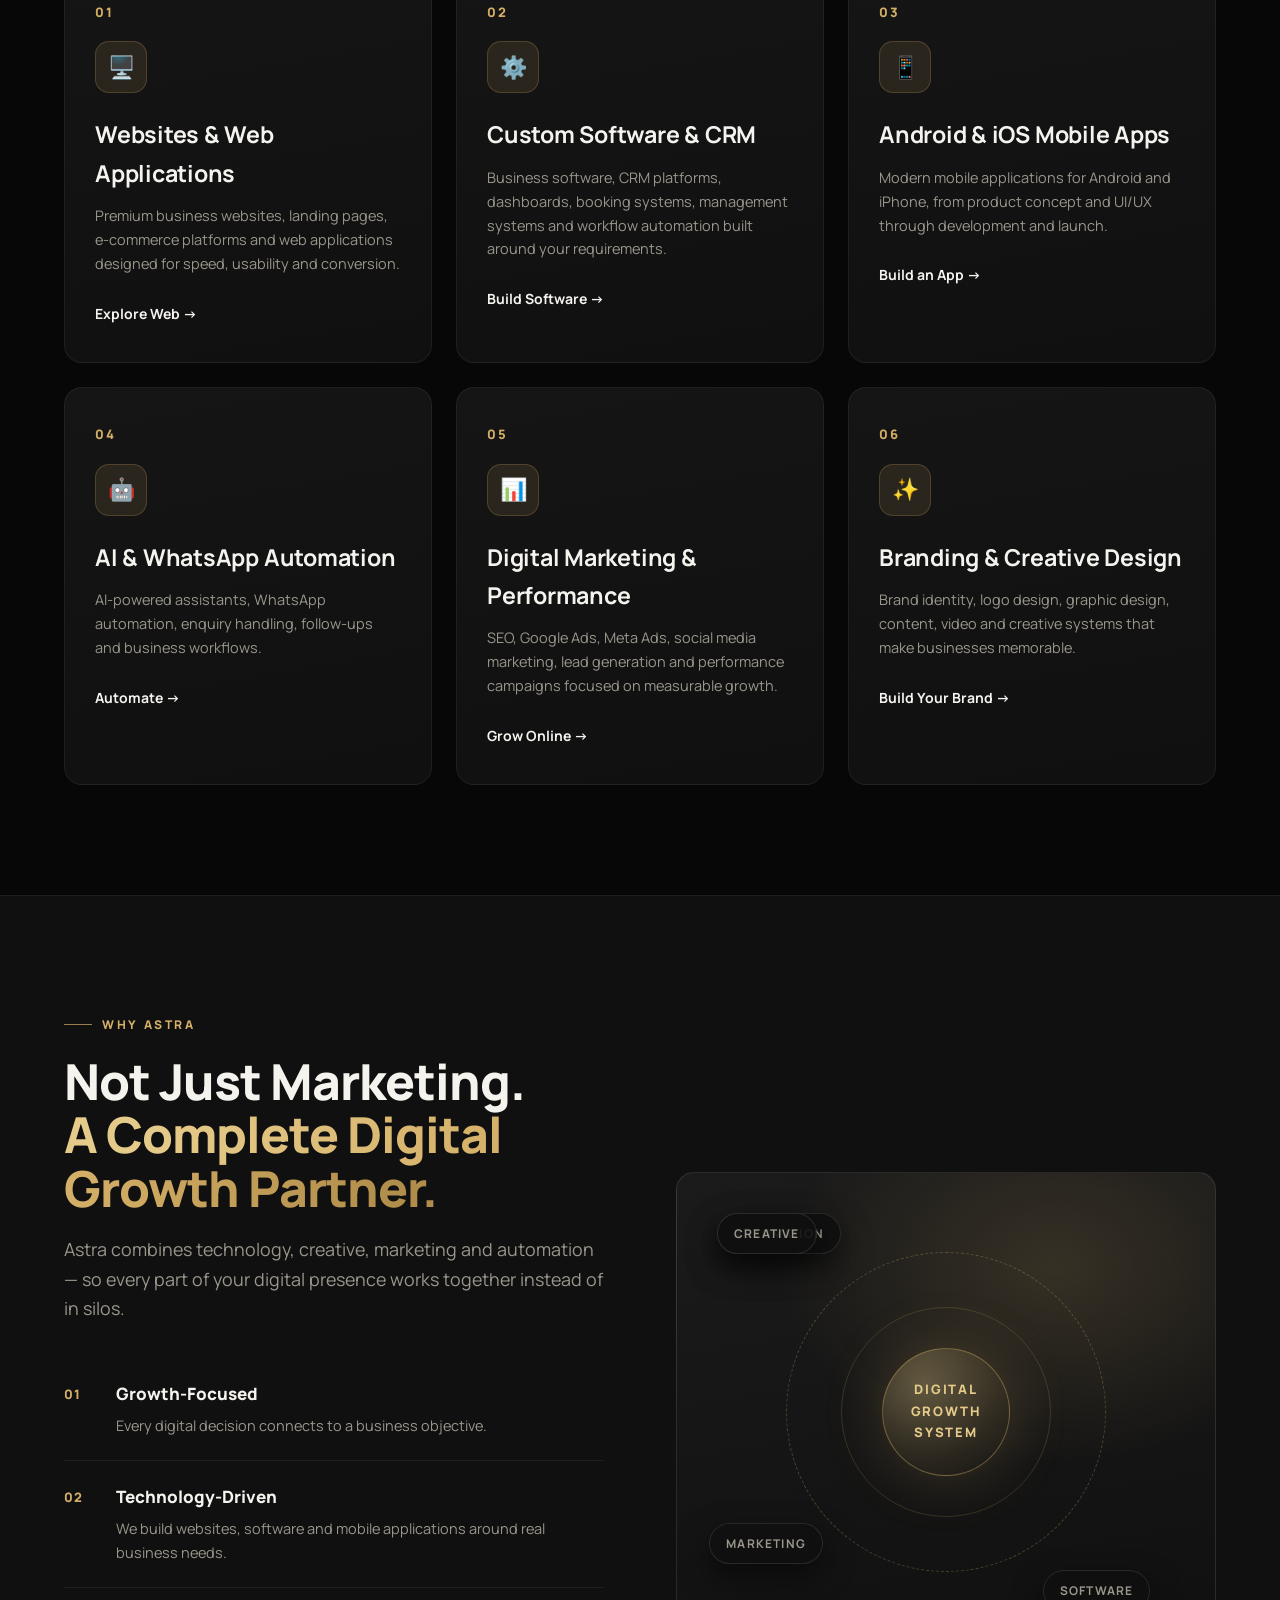
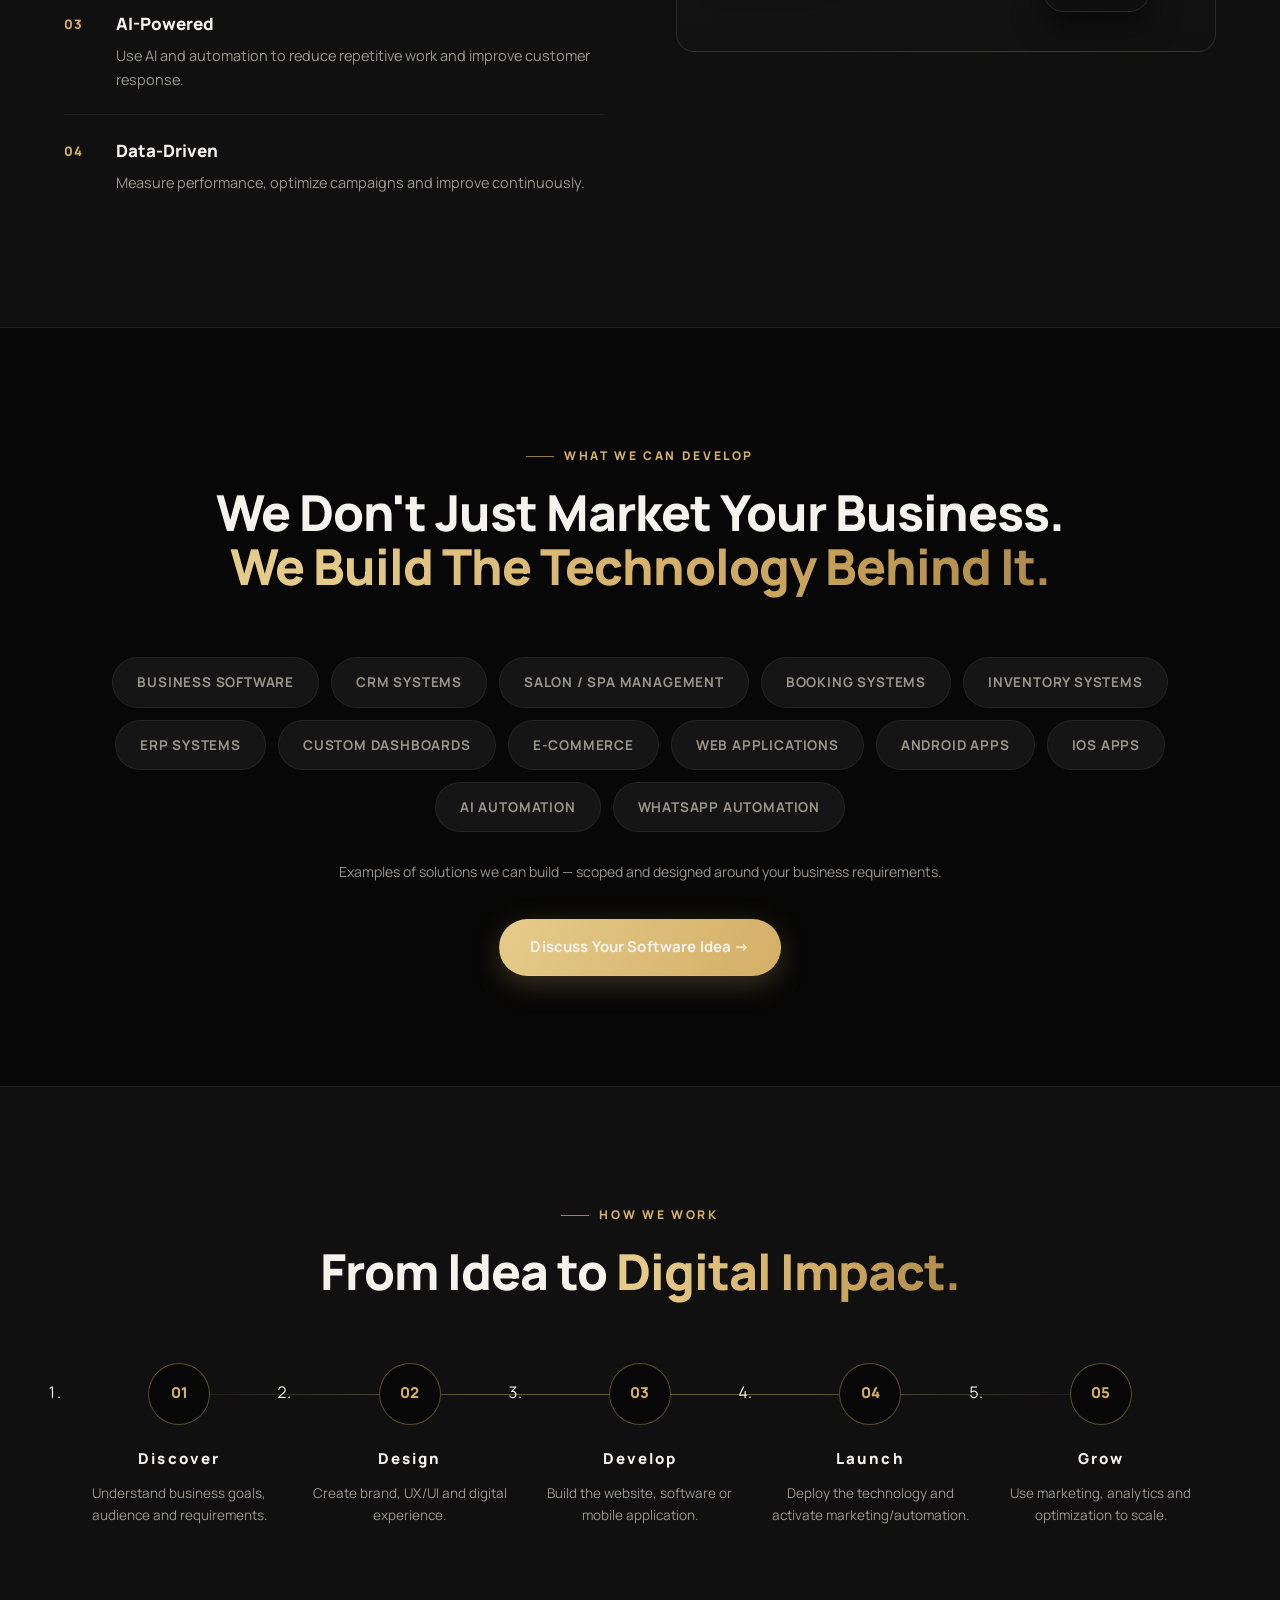
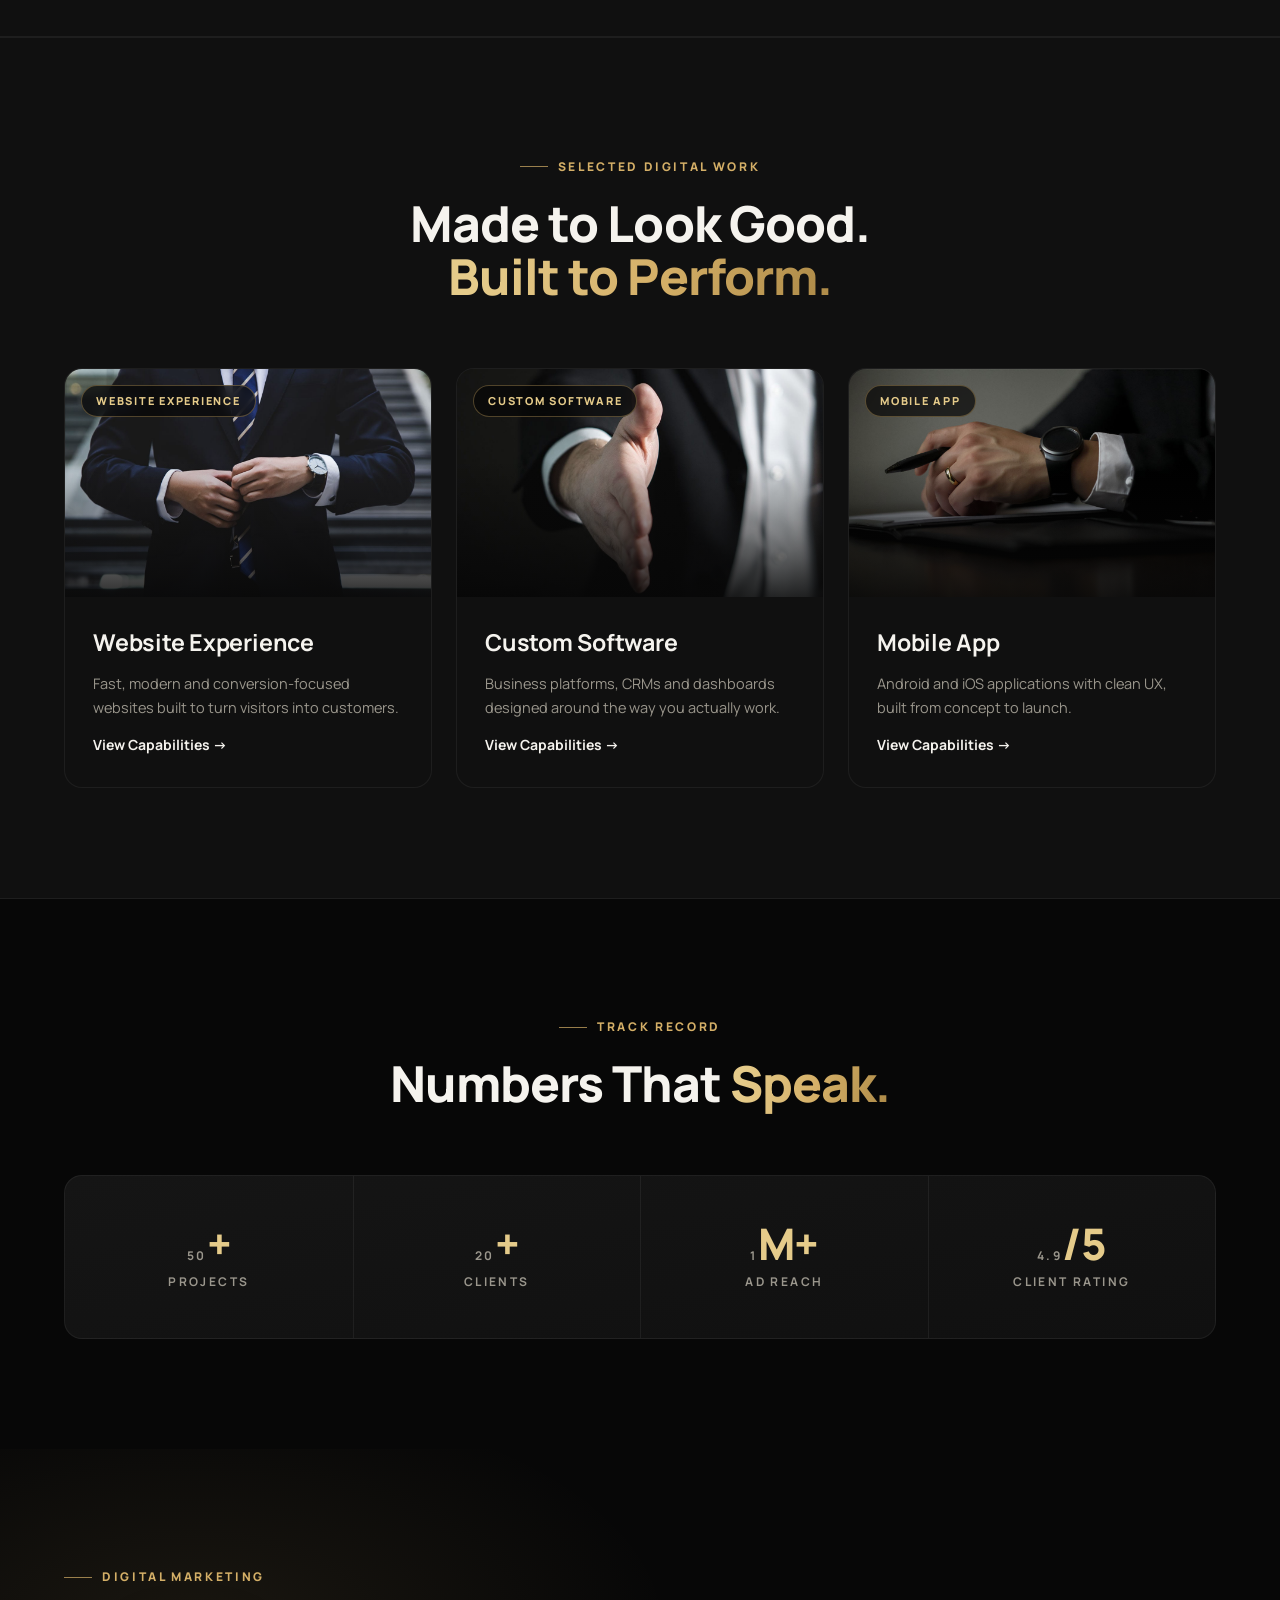
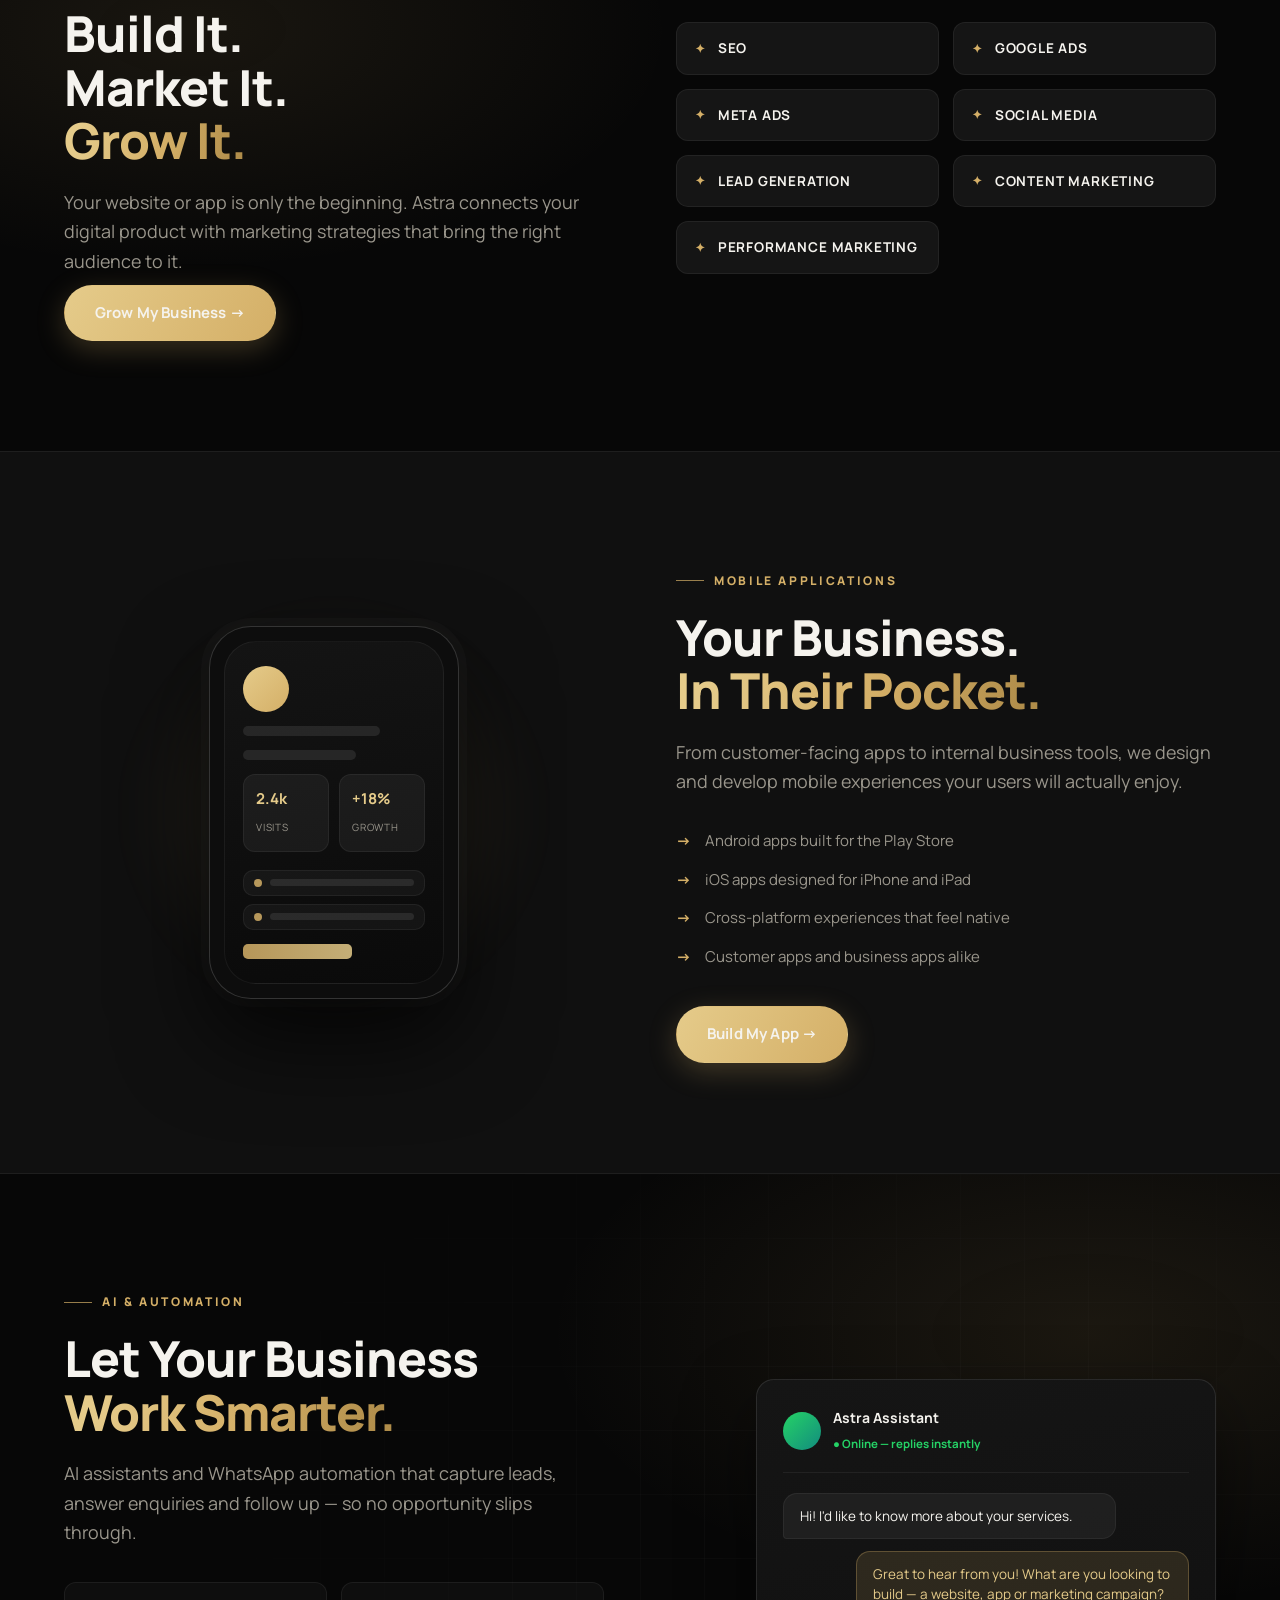
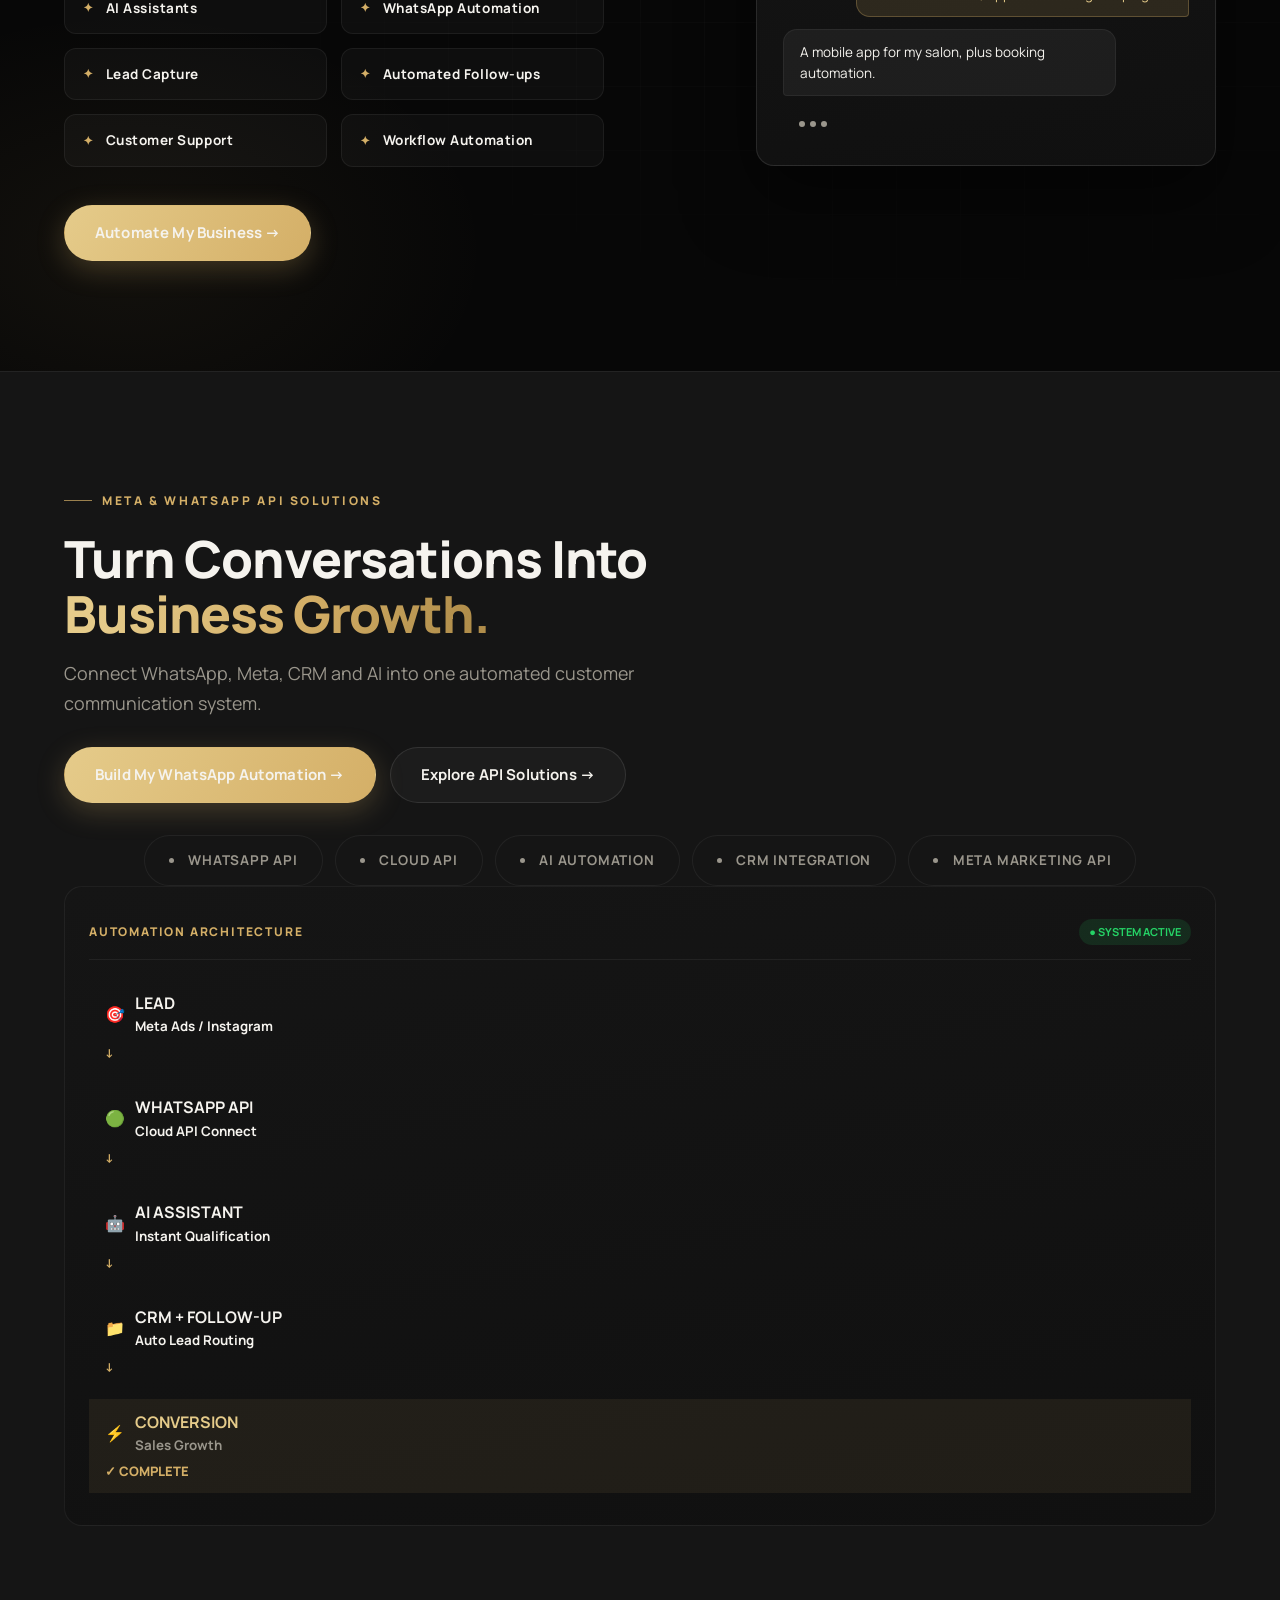
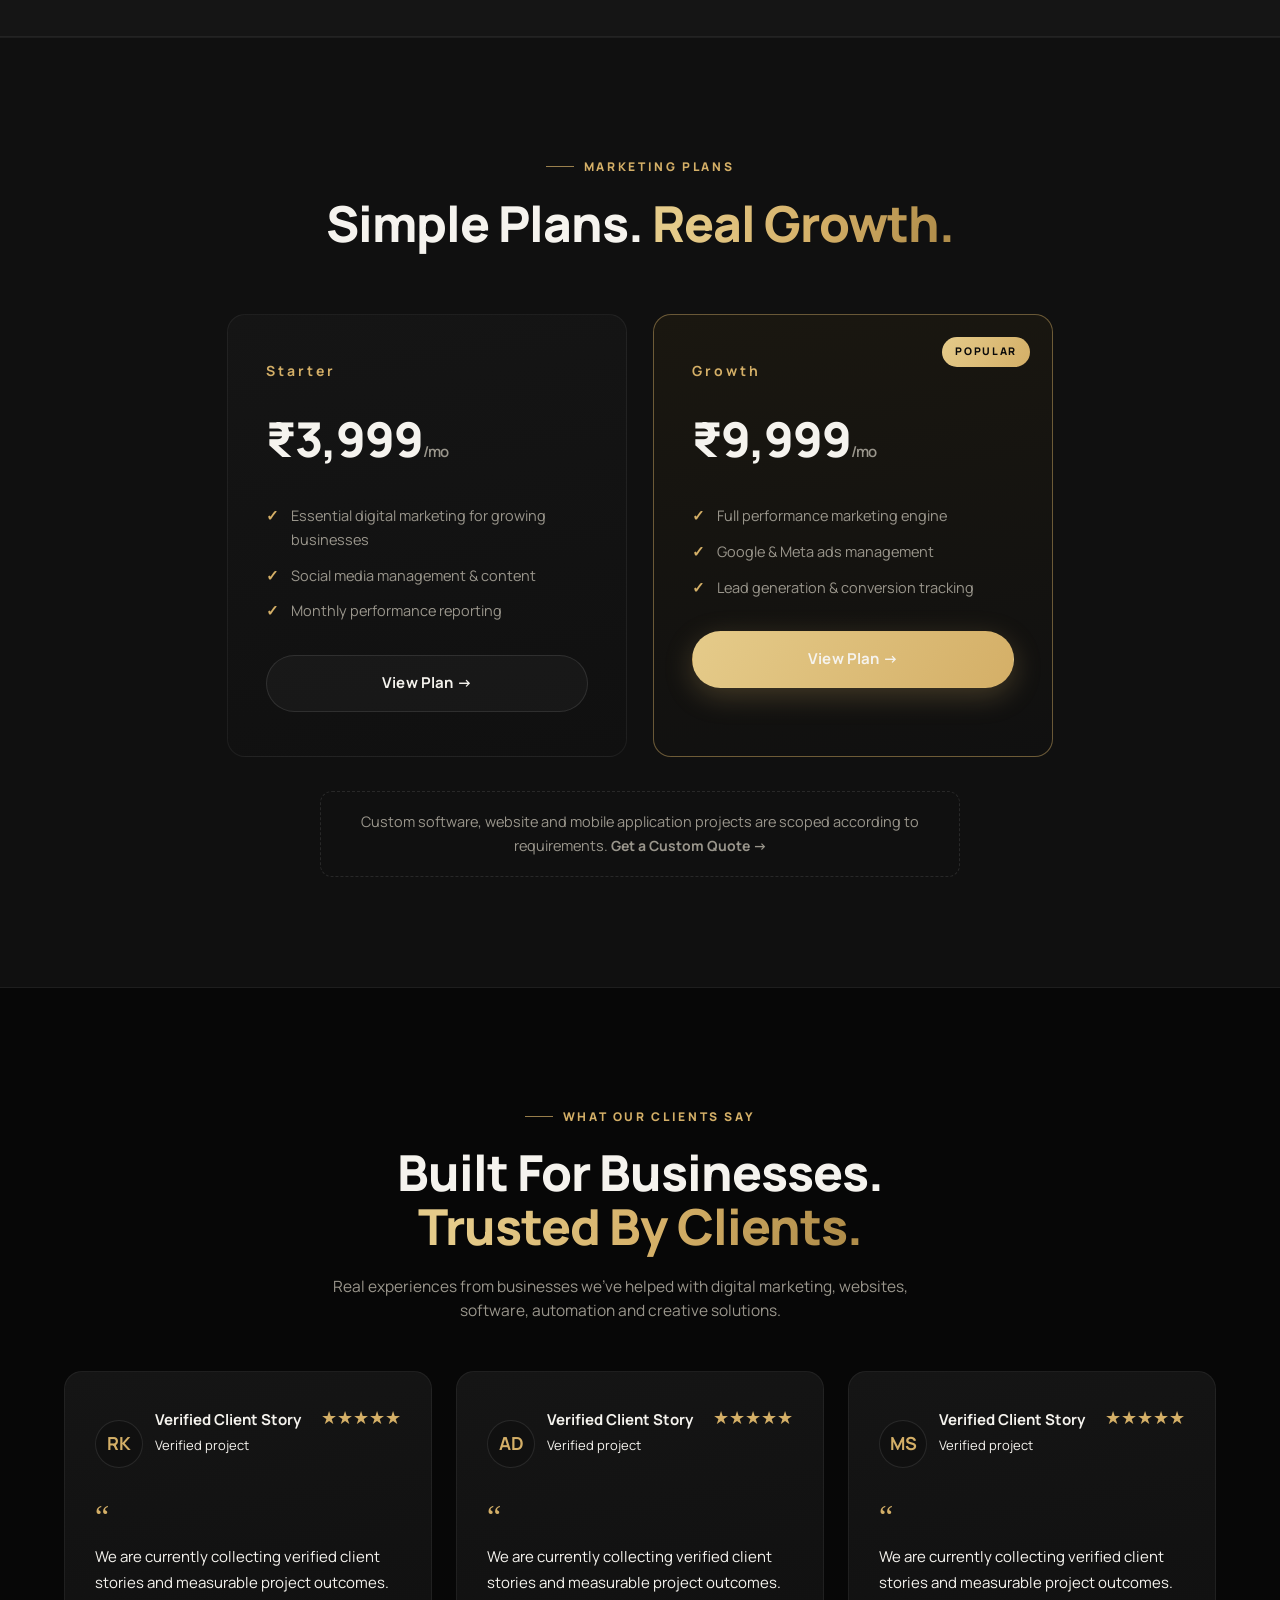
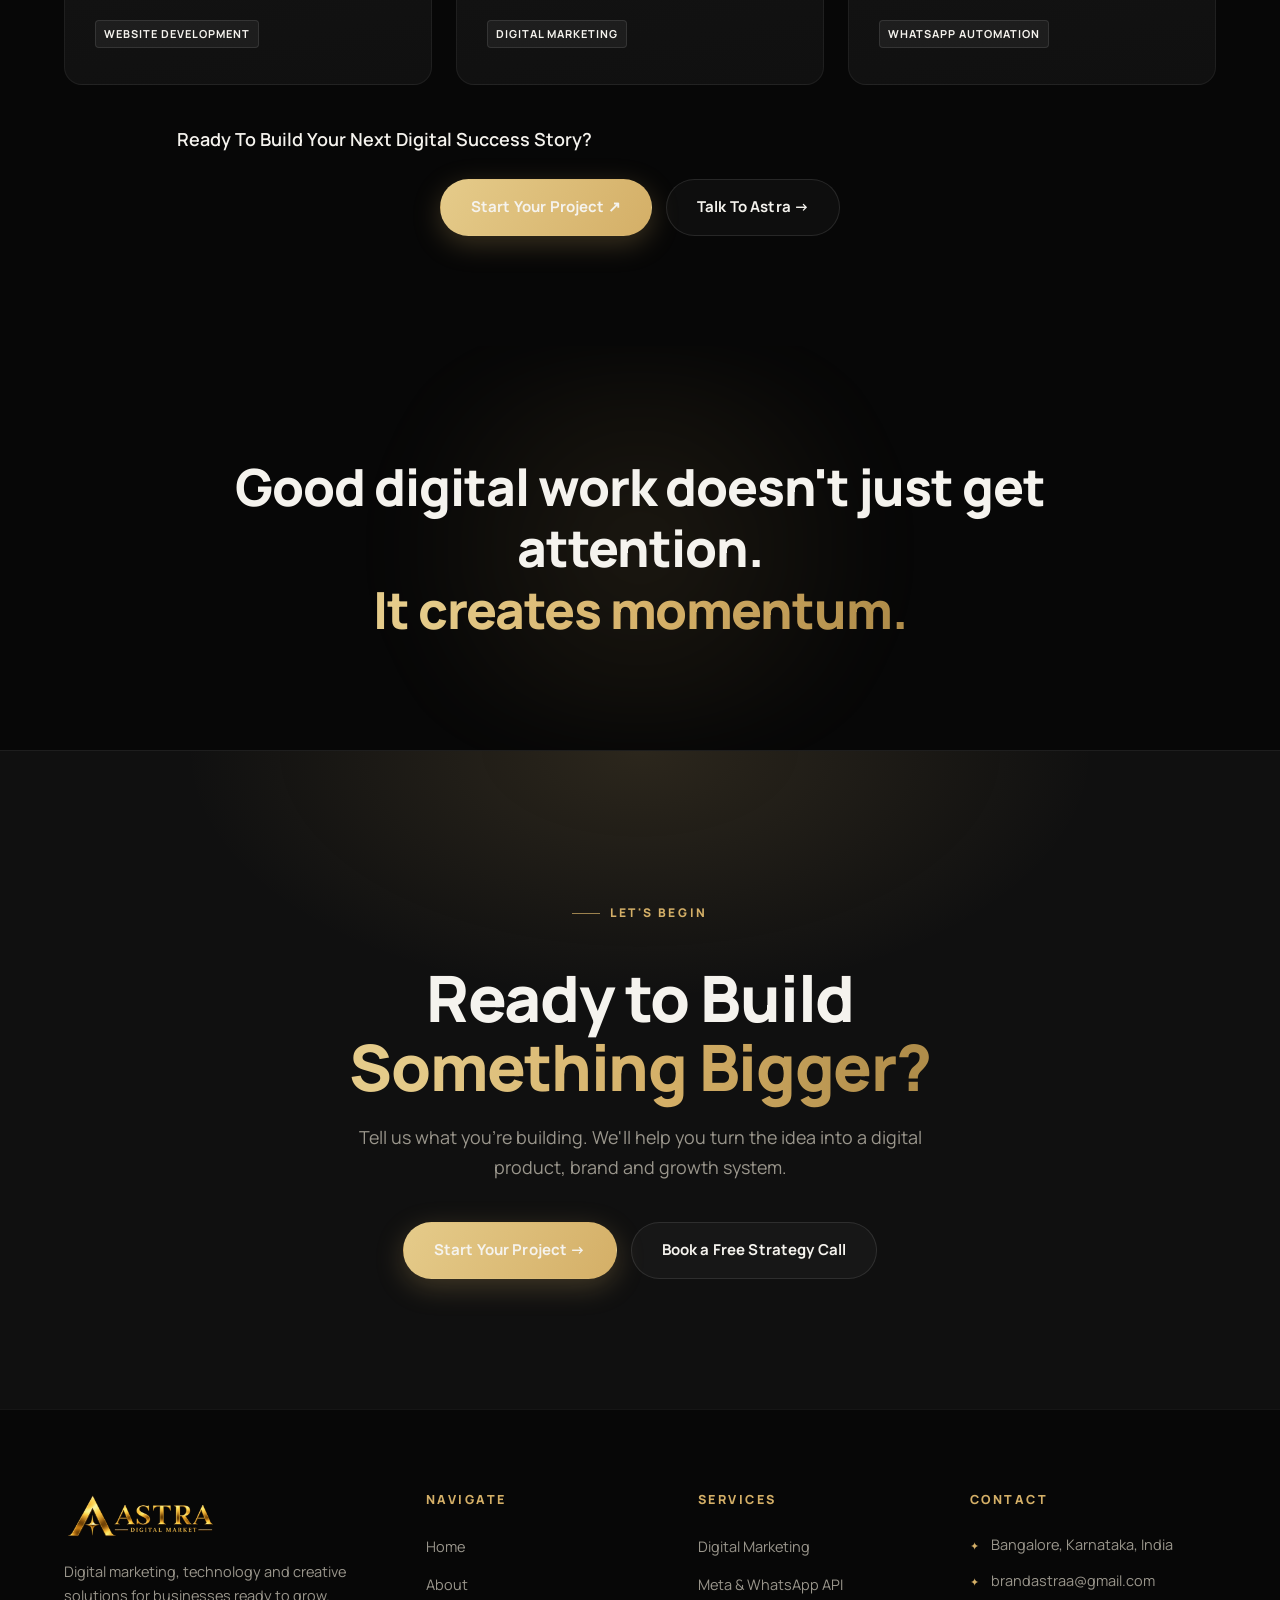
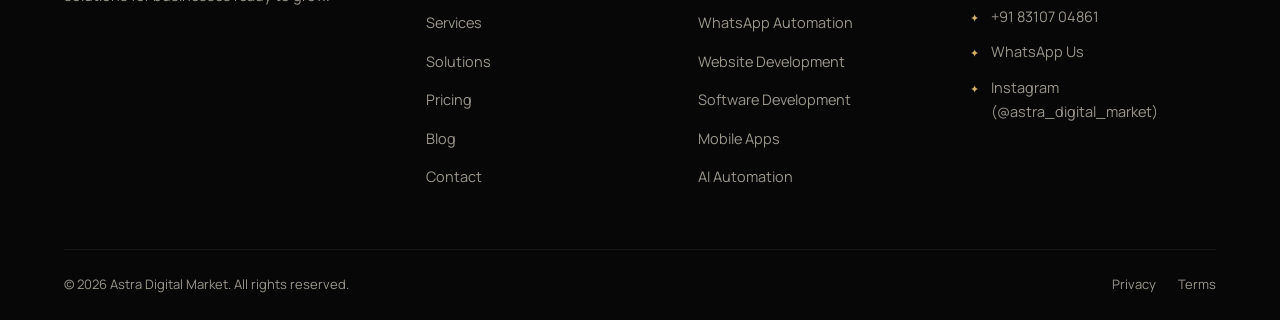
==== commit fb6c68aa: "Finalize website QA and legal pages" ====
--- a/index.html
+++ b/index.html
@@ -410,7 +410,7 @@
         <div class="ap-chat-demo">
           <div class="ap-chat-head">
             <span class="ap-avatar"></span>
-            <div><b>Astra Assistant</b><small>â— Online — replies instantly</small></div>
+            <div><b>Astra Assistant</b><small>● Online — replies instantly</small></div>
           </div>
           <div class="ap-msg in">Hi! I'd like to know more about your services.</div>
           <div class="ap-msg out">Great to hear from you! What are you looking to build — a website, app or marketing campaign?</div>
@@ -446,24 +446,24 @@
         <div class="ap-card ap-reveal ap-d2" style="padding:32px 24px;">
           <div style="display:flex; justify-content:space-between; align-items:center; margin-bottom:20px; border-bottom:1px solid var(--border-soft); padding-bottom:14px;">
             <span style="font-size:12px; font-weight:800; letter-spacing:.15em; color:var(--gold); text-transform:uppercase;">AUTOMATION ARCHITECTURE</span>
-            <span style="font-size:11px; padding:4px 10px; border-radius:100px; background:rgba(37,211,102,.12); color:#25d366; font-weight:700;">â— SYSTEM ACTIVE</span>
+            <span style="font-size:11px; padding:4px 10px; border-radius:100px; background:rgba(37,211,102,.12); color:#25d366; font-weight:700;">● SYSTEM ACTIVE</span>
           </div>
 
           <div class="ap-mw-arch-flow" style="display:grid; gap:10px;">
             <div class="ap-mw-step" style="flex-direction:row; justify-content:space-between; padding:10px 16px;">
               <span style="display:flex; align-items:center; gap:10px;">
-                <span class="ap-mw-icon">ðŸŽ¯</span>
+                <span class="ap-mw-icon">🎯</span>
                 <b style="text-align:left;">LEAD <small style="display:block;">Meta Ads / Instagram</small></b>
               </span>
-              <span style="color:var(--gold); font-weight:800; font-size:12px;">â†“</span>
+              <span style="color:var(--gold); font-weight:800; font-size:12px;">↓</span>
             </div>
 
             <div class="ap-mw-step" style="flex-direction:row; justify-content:space-between; padding:10px 16px;">
               <span style="display:flex; align-items:center; gap:10px;">
-                <span class="ap-mw-icon">ðŸŸ¢</span>
+                <span class="ap-mw-icon">🟢</span>
                 <b style="text-align:left;">WHATSAPP API <small style="display:block;">Cloud API Connect</small></b>
               </span>
-              <span style="color:var(--gold); font-weight:800; font-size:12px;">â†“</span>
+              <span style="color:var(--gold); font-weight:800; font-size:12px;">↓</span>
             </div>
 
             <div class="ap-mw-step" style="flex-direction:row; justify-content:space-between; padding:10px 16px;">
@@ -471,23 +471,23 @@
                 <span class="ap-mw-icon">🤖</span>
                 <b style="text-align:left;">AI ASSISTANT <small style="display:block;">Instant Qualification</small></b>
               </span>
-              <span style="color:var(--gold); font-weight:800; font-size:12px;">â†“</span>
+              <span style="color:var(--gold); font-weight:800; font-size:12px;">↓</span>
             </div>
 
             <div class="ap-mw-step" style="flex-direction:row; justify-content:space-between; padding:10px 16px;">
               <span style="display:flex; align-items:center; gap:10px;">
-                <span class="ap-mw-icon">ðŸ“</span>
+                <span class="ap-mw-icon">📁</span>
                 <b style="text-align:left;">CRM + FOLLOW-UP <small style="display:block;">Auto Lead Routing</small></b>
               </span>
-              <span style="color:var(--gold); font-weight:800; font-size:12px;">â†“</span>
+              <span style="color:var(--gold); font-weight:800; font-size:12px;">↓</span>
             </div>
 
             <div class="ap-mw-step" style="flex-direction:row; justify-content:space-between; padding:10px 16px; background:rgba(212,175,103,.08); border-color:rgba(212,175,103,.3);">
               <span style="display:flex; align-items:center; gap:10px;">
-                <span class="ap-mw-icon">âš¡</span>
+                <span class="ap-mw-icon">⚡</span>
                 <b style="text-align:left; color:var(--gold-light);">CONVERSION <small style="display:block; color:var(--muted);">Sales Growth</small></b>
               </span>
-              <span style="color:var(--gold); font-weight:800; font-size:13px;">âœ“ COMPLETE</span>
+              <span style="color:var(--gold); font-weight:800; font-size:13px;">✓ COMPLETE</span>
             </div>
           </div>
         </div>
@@ -505,7 +505,7 @@
       <div class="ap-price-grid">
         <article class="ap-price-card ap-reveal">
           <h3>Starter</h3>
-          <div class="ap-amount">â‚¹3,999<small>/mo</small></div>
+          <div class="ap-amount">₹3,999<small>/mo</small></div>
           <ul>
             <li>Essential digital marketing for growing businesses</li>
             <li>Social media management &amp; content</li>
@@ -516,7 +516,7 @@
         <article class="ap-price-card ap-featured ap-reveal ap-d1">
           <span class="ap-price-tag">Popular</span>
           <h3>Growth</h3>
-          <div class="ap-amount">â‚¹9,999<small>/mo</small></div>
+          <div class="ap-amount">₹9,999<small>/mo</small></div>
           <ul>
             <li>Full performance marketing engine</li>
             <li>Google &amp; Meta ads management</li>
@@ -549,14 +549,14 @@
                 RK
               </div>
               <div>
-                <h4 style="font-size:15px; font-weight:700; margin-bottom:2px; color:var(--white);">Client Name</h4>
-                <p style="font-size:13px; color:var(--astra-muted);">Business / Company</p>
+                <h4 style="font-size:15px; font-weight:700; margin-bottom:2px; color:var(--white);">Verified Client Story</h4>
+                <p style="font-size:13px; color:var(--astra-muted);">Verified project</p>
               </div>
             </div>
             <div style="font-size:18px; color:var(--gold); line-height:1;">&#9733;&#9733;&#9733;&#9733;&#9733;</div>
           </div>
           <div style="color:var(--gold); font-size:32px; font-family:serif; line-height:1; margin-bottom:12px;">&ldquo;</div>
-          <p style="font-size:15px; line-height:1.7; color:var(--white); margin-bottom:24px;">Client testimonial will be added here.</p>
+          <p style="font-size:15px; line-height:1.7; color:var(--white); margin-bottom:24px;">We are currently collecting verified client stories and measurable project outcomes.</p>
           <div style="display:inline-block; padding:4px 8px; background:rgba(255,255,255,0.05); border:1px solid var(--border); border-radius:4px; font-size:11px; font-weight:700; letter-spacing:1px; color:var(--astra-muted); text-transform:uppercase;">
             Website Development
           </div>
@@ -570,14 +570,14 @@
                 AD
               </div>
               <div>
-                <h4 style="font-size:15px; font-weight:700; margin-bottom:2px; color:var(--white);">Client Name</h4>
-                <p style="font-size:13px; color:var(--astra-muted);">Business / Company</p>
+                <h4 style="font-size:15px; font-weight:700; margin-bottom:2px; color:var(--white);">Verified Client Story</h4>
+                <p style="font-size:13px; color:var(--astra-muted);">Verified project</p>
               </div>
             </div>
             <div style="font-size:18px; color:var(--gold); line-height:1;">&#9733;&#9733;&#9733;&#9733;&#9733;</div>
           </div>
           <div style="color:var(--gold); font-size:32px; font-family:serif; line-height:1; margin-bottom:12px;">&ldquo;</div>
-          <p style="font-size:15px; line-height:1.7; color:var(--white); margin-bottom:24px;">Client testimonial will be added here.</p>
+          <p style="font-size:15px; line-height:1.7; color:var(--white); margin-bottom:24px;">We are currently collecting verified client stories and measurable project outcomes.</p>
           <div style="display:inline-block; padding:4px 8px; background:rgba(255,255,255,0.05); border:1px solid var(--border); border-radius:4px; font-size:11px; font-weight:700; letter-spacing:1px; color:var(--astra-muted); text-transform:uppercase;">
             Digital Marketing
           </div>
@@ -591,14 +591,14 @@
                 MS
               </div>
               <div>
-                <h4 style="font-size:15px; font-weight:700; margin-bottom:2px; color:var(--white);">Client Name</h4>
-                <p style="font-size:13px; color:var(--astra-muted);">Business / Company</p>
+                <h4 style="font-size:15px; font-weight:700; margin-bottom:2px; color:var(--white);">Verified Client Story</h4>
+                <p style="font-size:13px; color:var(--astra-muted);">Verified project</p>
               </div>
             </div>
             <div style="font-size:18px; color:var(--gold); line-height:1;">&#9733;&#9733;&#9733;&#9733;&#9733;</div>
           </div>
           <div style="color:var(--gold); font-size:32px; font-family:serif; line-height:1; margin-bottom:12px;">&ldquo;</div>
-          <p style="font-size:15px; line-height:1.7; color:var(--white); margin-bottom:24px;">Client testimonial will be added here.</p>
+          <p style="font-size:15px; line-height:1.7; color:var(--white); margin-bottom:24px;">We are currently collecting verified client stories and measurable project outcomes.</p>
           <div style="display:inline-block; padding:4px 8px; background:rgba(255,255,255,0.05); border:1px solid var(--border); border-radius:4px; font-size:11px; font-weight:700; letter-spacing:1px; color:var(--astra-muted); text-transform:uppercase;">
             WhatsApp Automation
           </div>
@@ -682,10 +682,10 @@
         </div>
       </div>
       <div class="ap-footer-bottom">
-        <span>Â© <span id="apYear">2025</span> Astra Digital Market. All rights reserved.</span>
+        <span>© <span id="apYear">2025</span> Astra Digital Market. All rights reserved.</span>
         <nav aria-label="Legal">
-          <a href="contact.html">Privacy</a>
-          <a href="contact.html">Terms</a>
+          <a href="privacy.html">Privacy</a>
+          <a href="terms.html">Terms</a>
         </nav>
       </div>
     </div>
--- a/css/astra-homepage.css
+++ b/css/astra-homepage.css
@@ -136,8 +136,12 @@
   display: flex; align-items: center; justify-content: space-between;
   height: 76px;
 }
-.ap-logo { display: flex; align-items: center; }
-.ap-logo img { height: 64px; width: auto; max-height: 64px; object-fit: contain; display: block; }
+.ap-logo { display: flex; align-items: center; gap: 12px; }
+.ap-logo img { height: 44px; width: auto; }
+.ap-logo span {
+  font-size: 19px; font-weight: 800; letter-spacing: .02em; color: var(--text);
+}
+.ap-logo span b { color: var(--gold); font-weight: 800; }
 
 .ap-menu { display: flex; align-items: center; gap: 4px; }
 .ap-menu a {
@@ -818,5 +822,3 @@
 }
 .ap-wa:hover { transform: translateY(-4px) scale(1.05); box-shadow: 0 16px 40px rgba(37, 211, 102, .5); }
 .ap-wa svg { width: 28px; height: 28px; fill: #fff; }
-
-@media (max-width: 991px) { .ap-logo img { height: 50px; max-height: 50px; } }
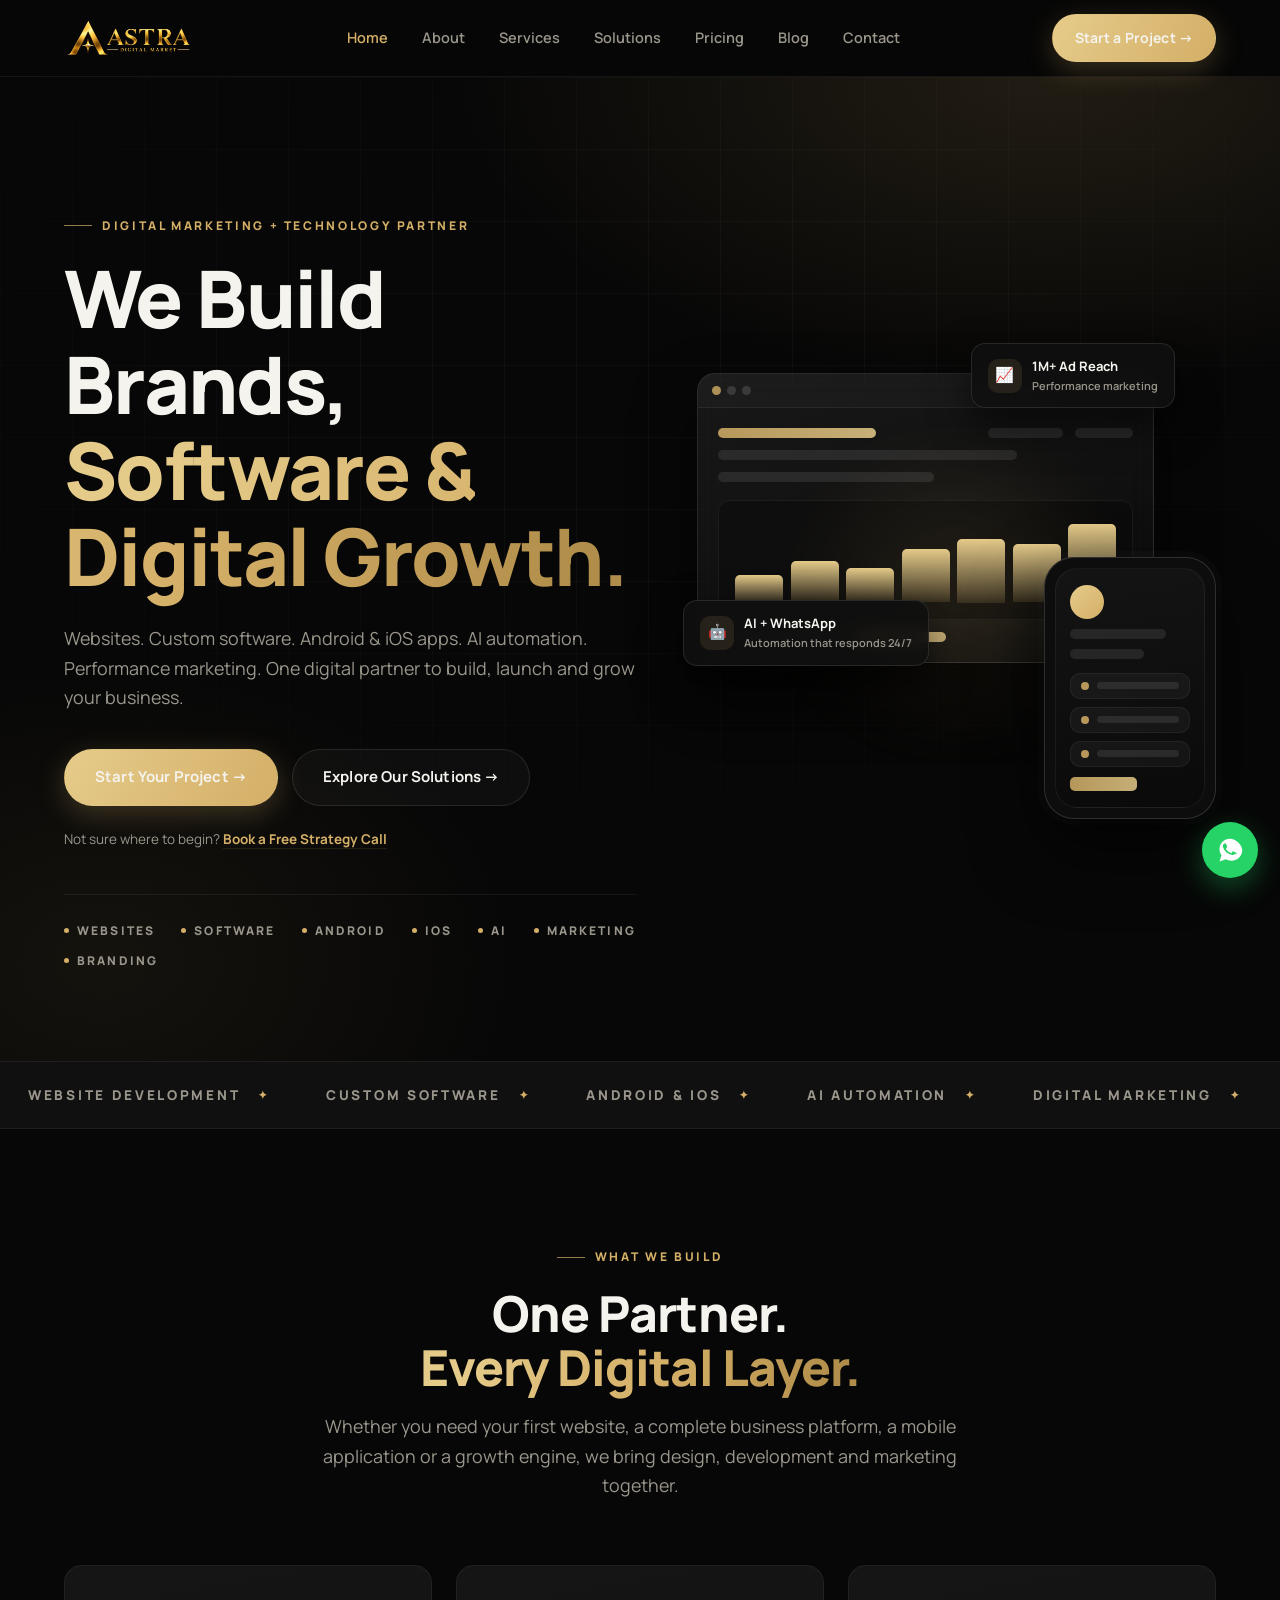
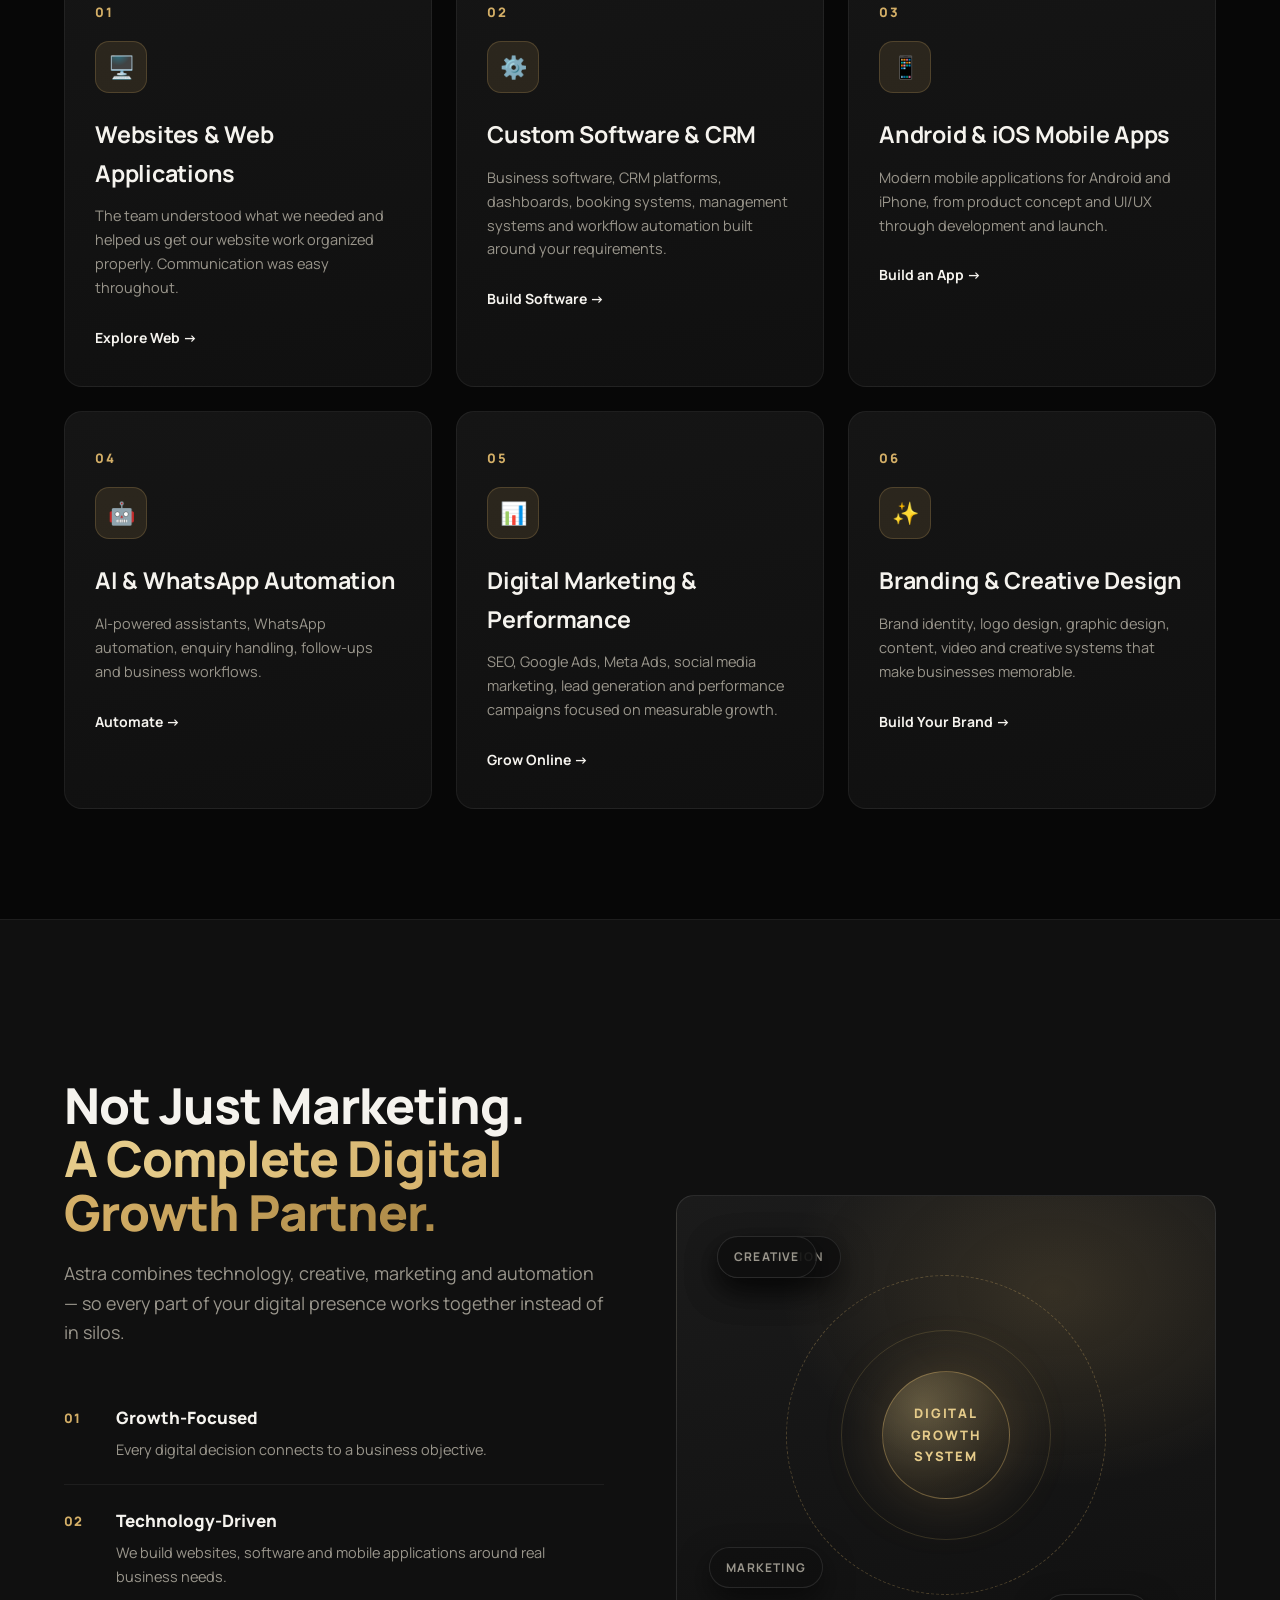
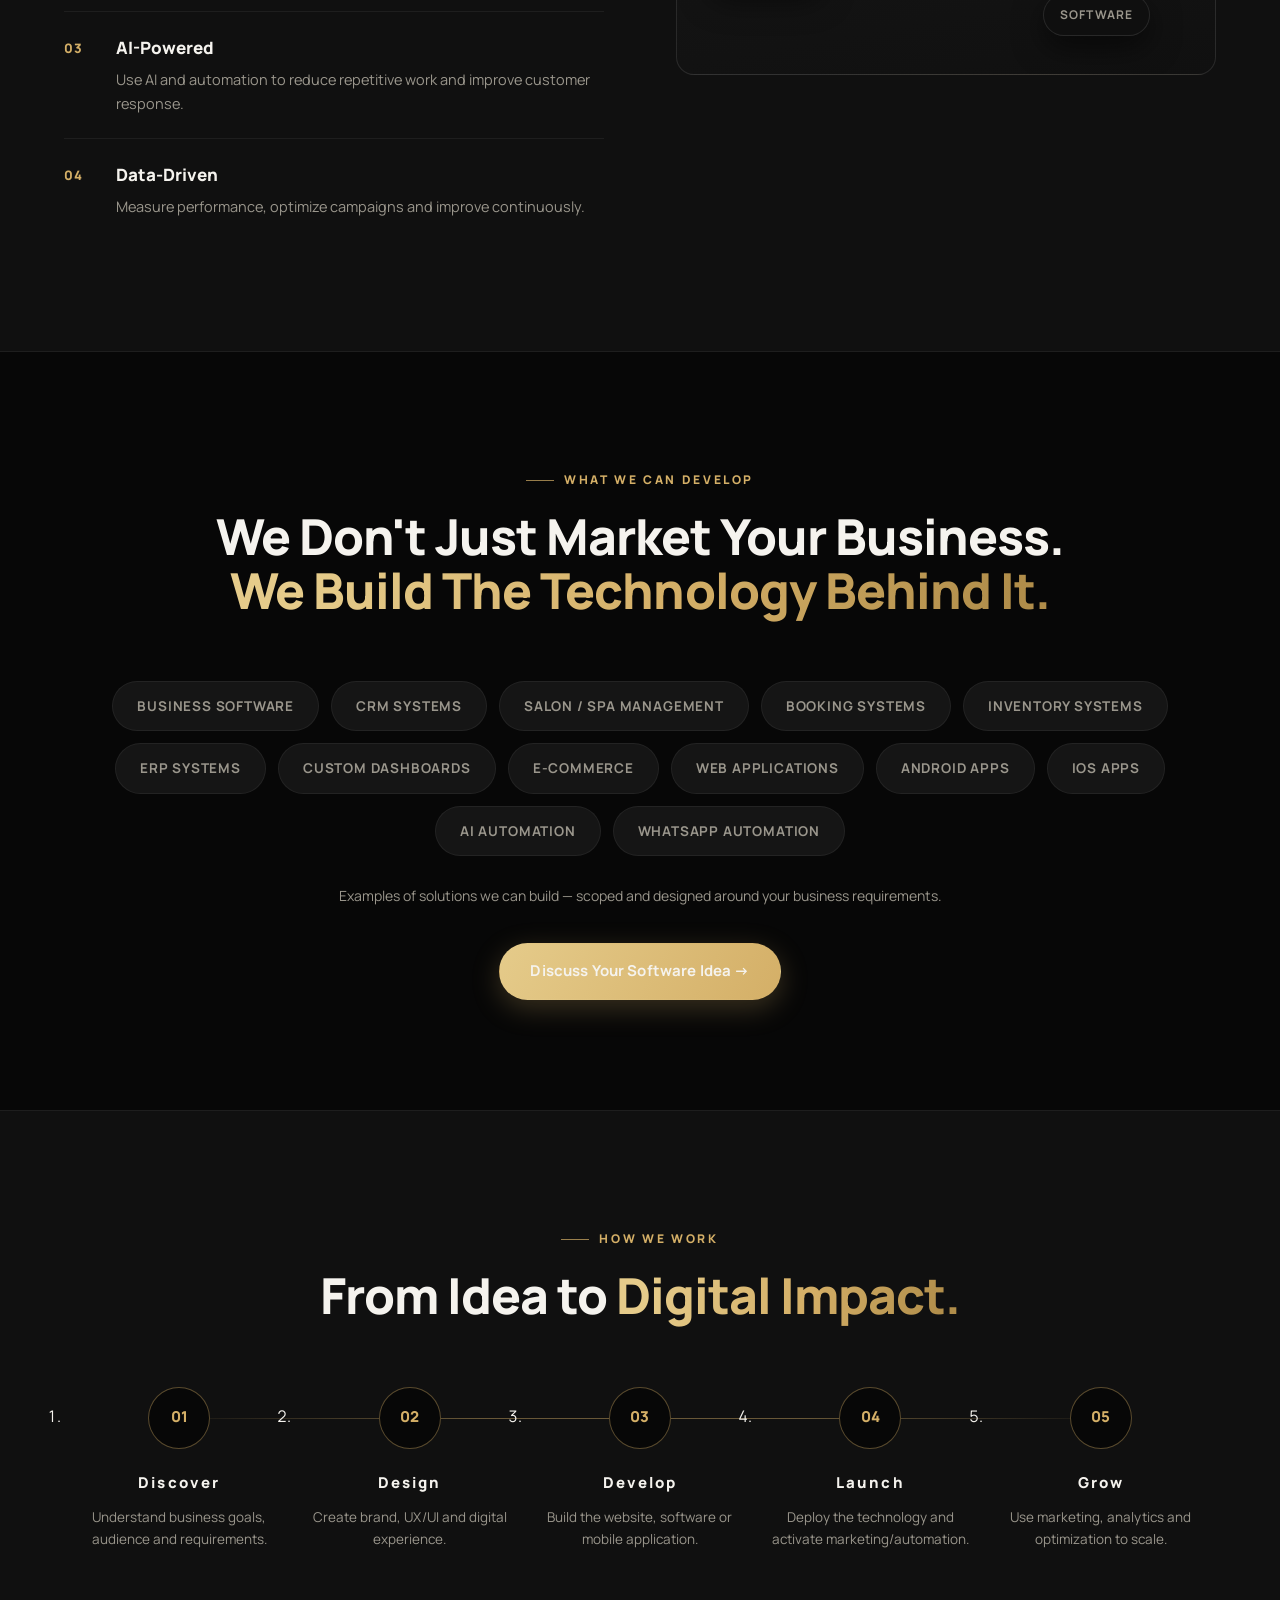
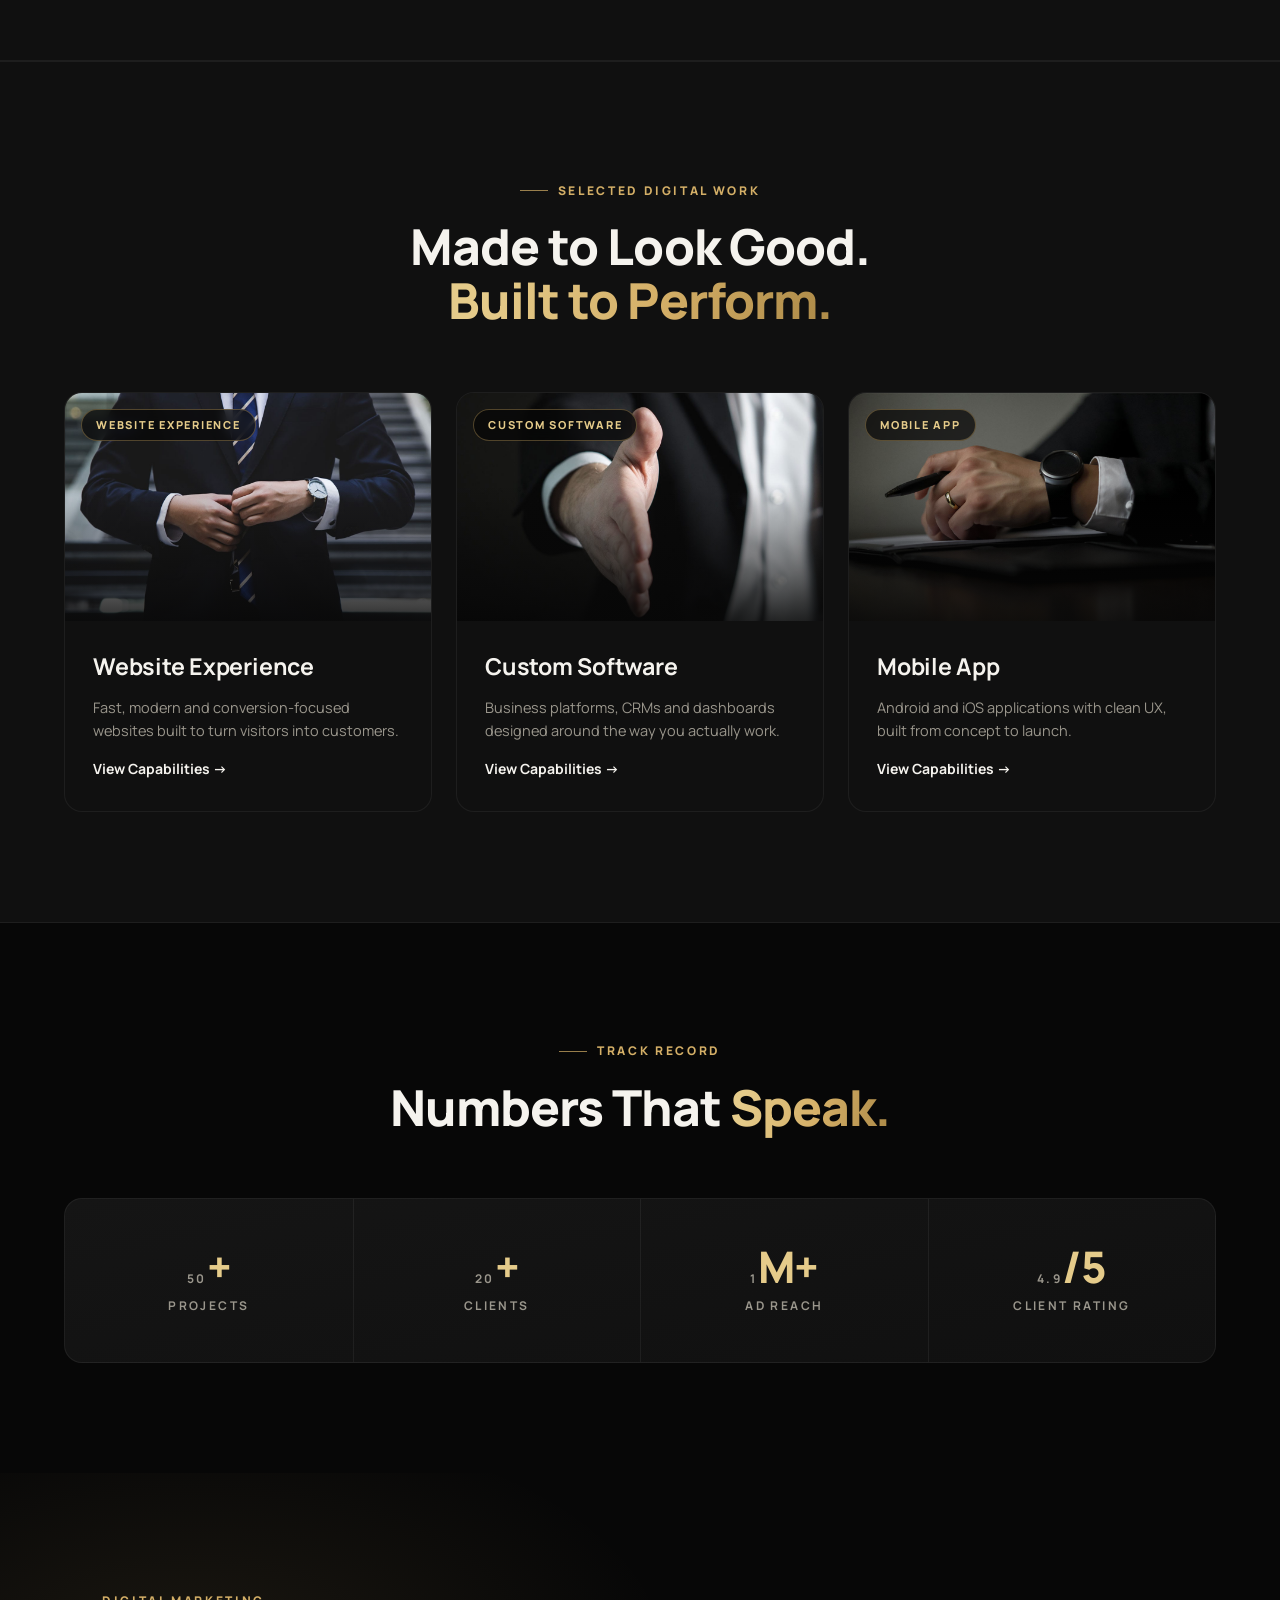
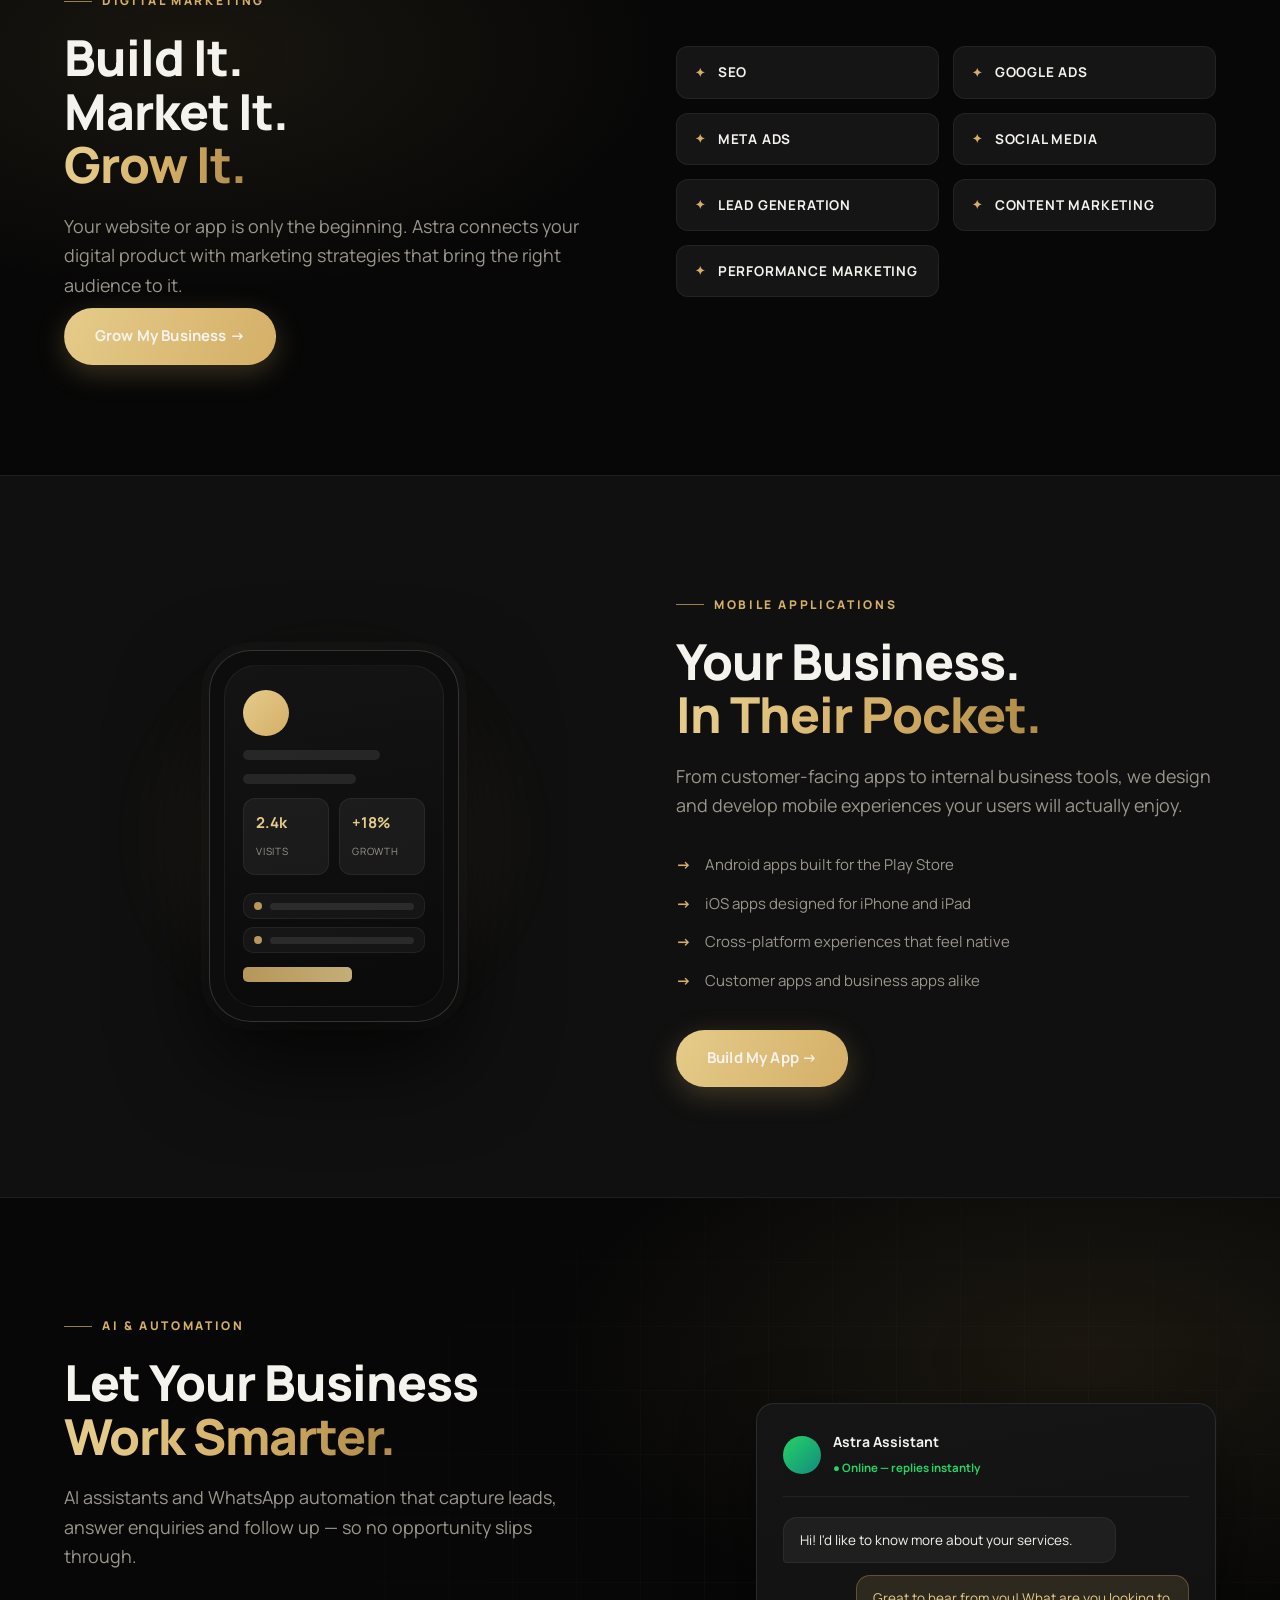
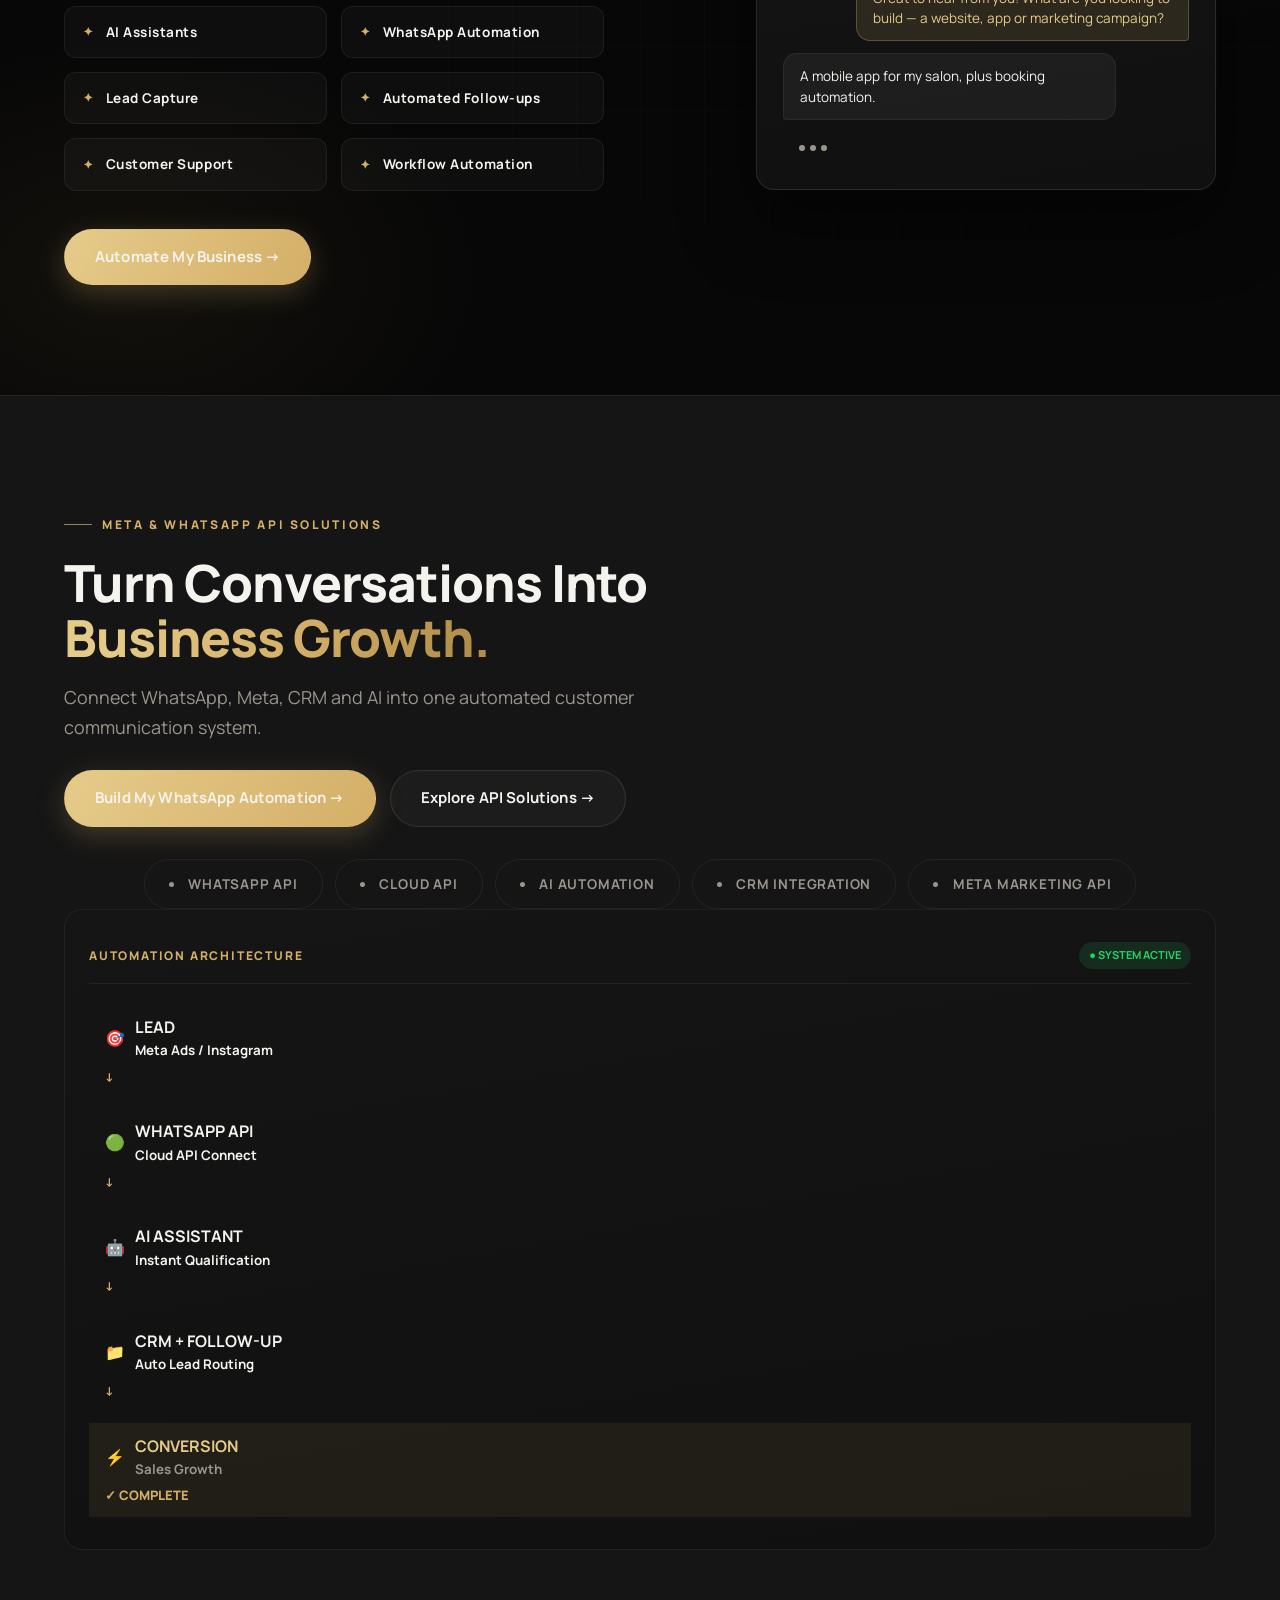
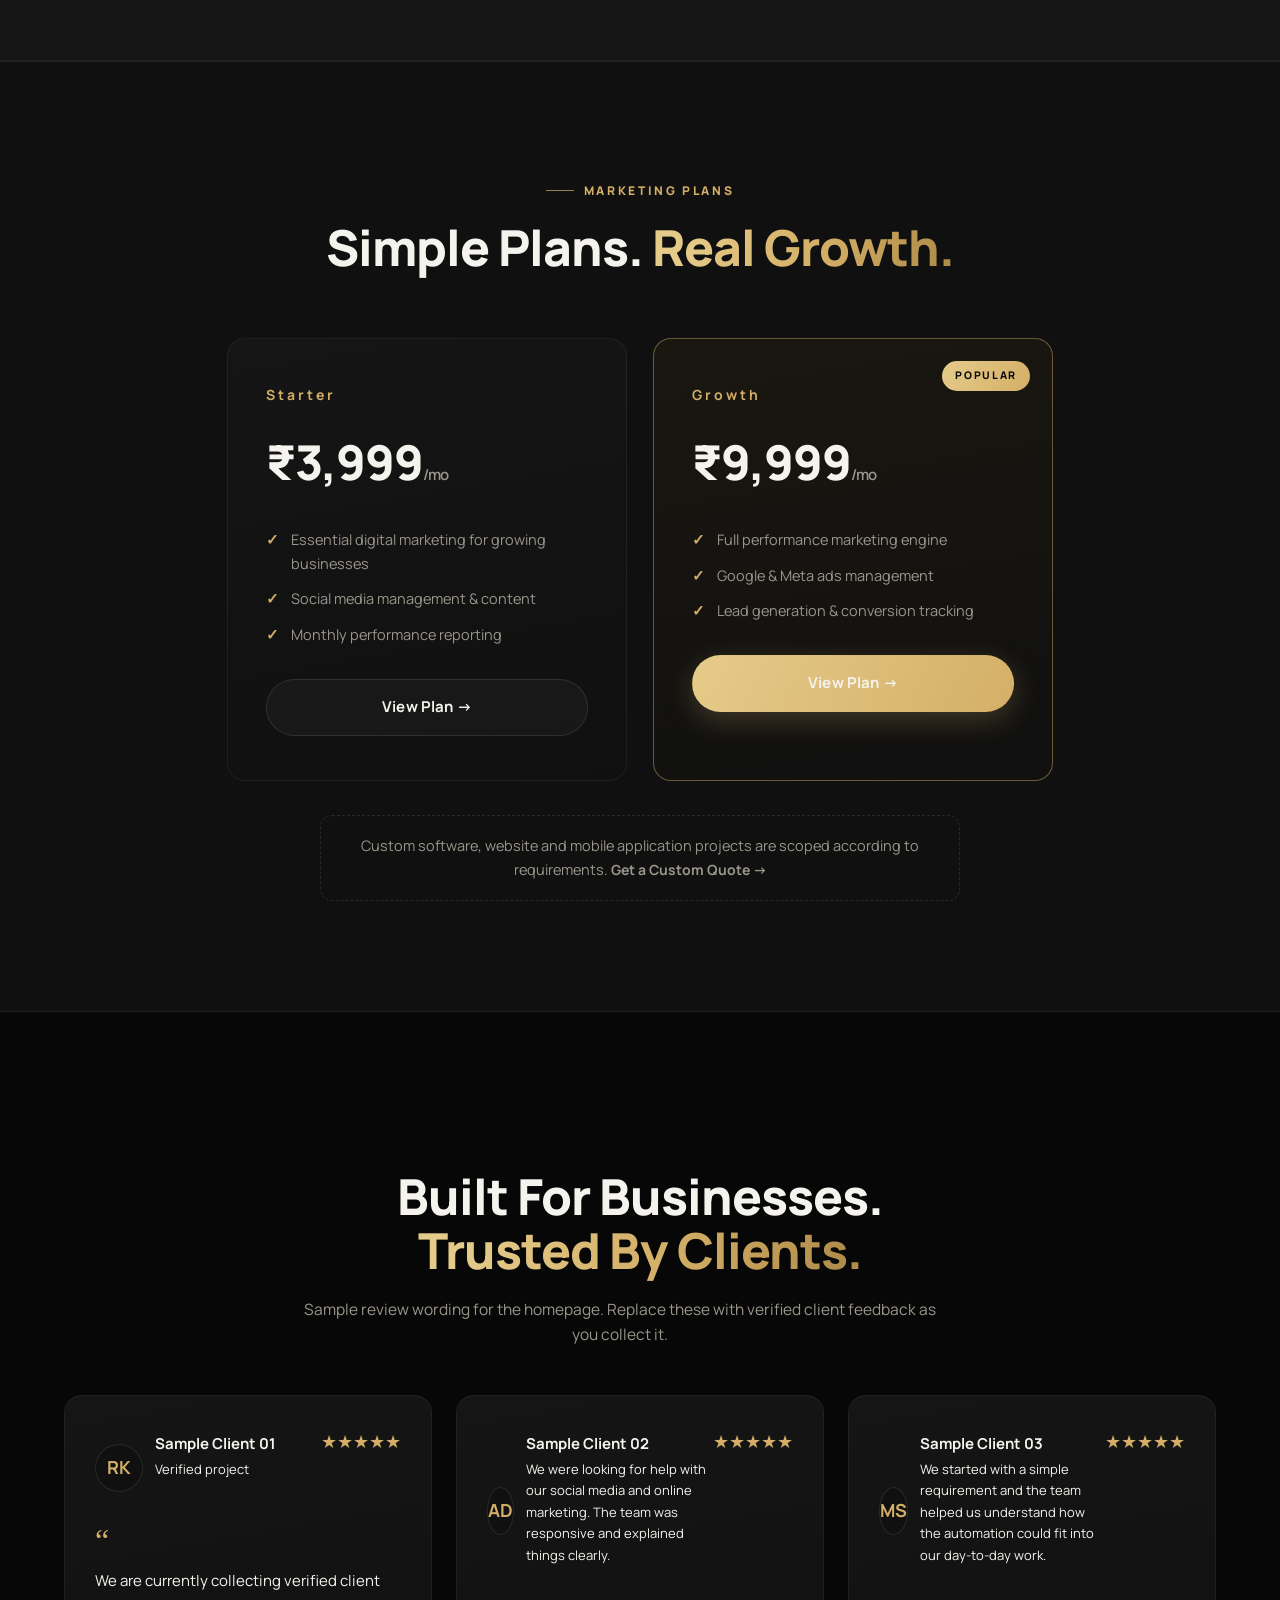
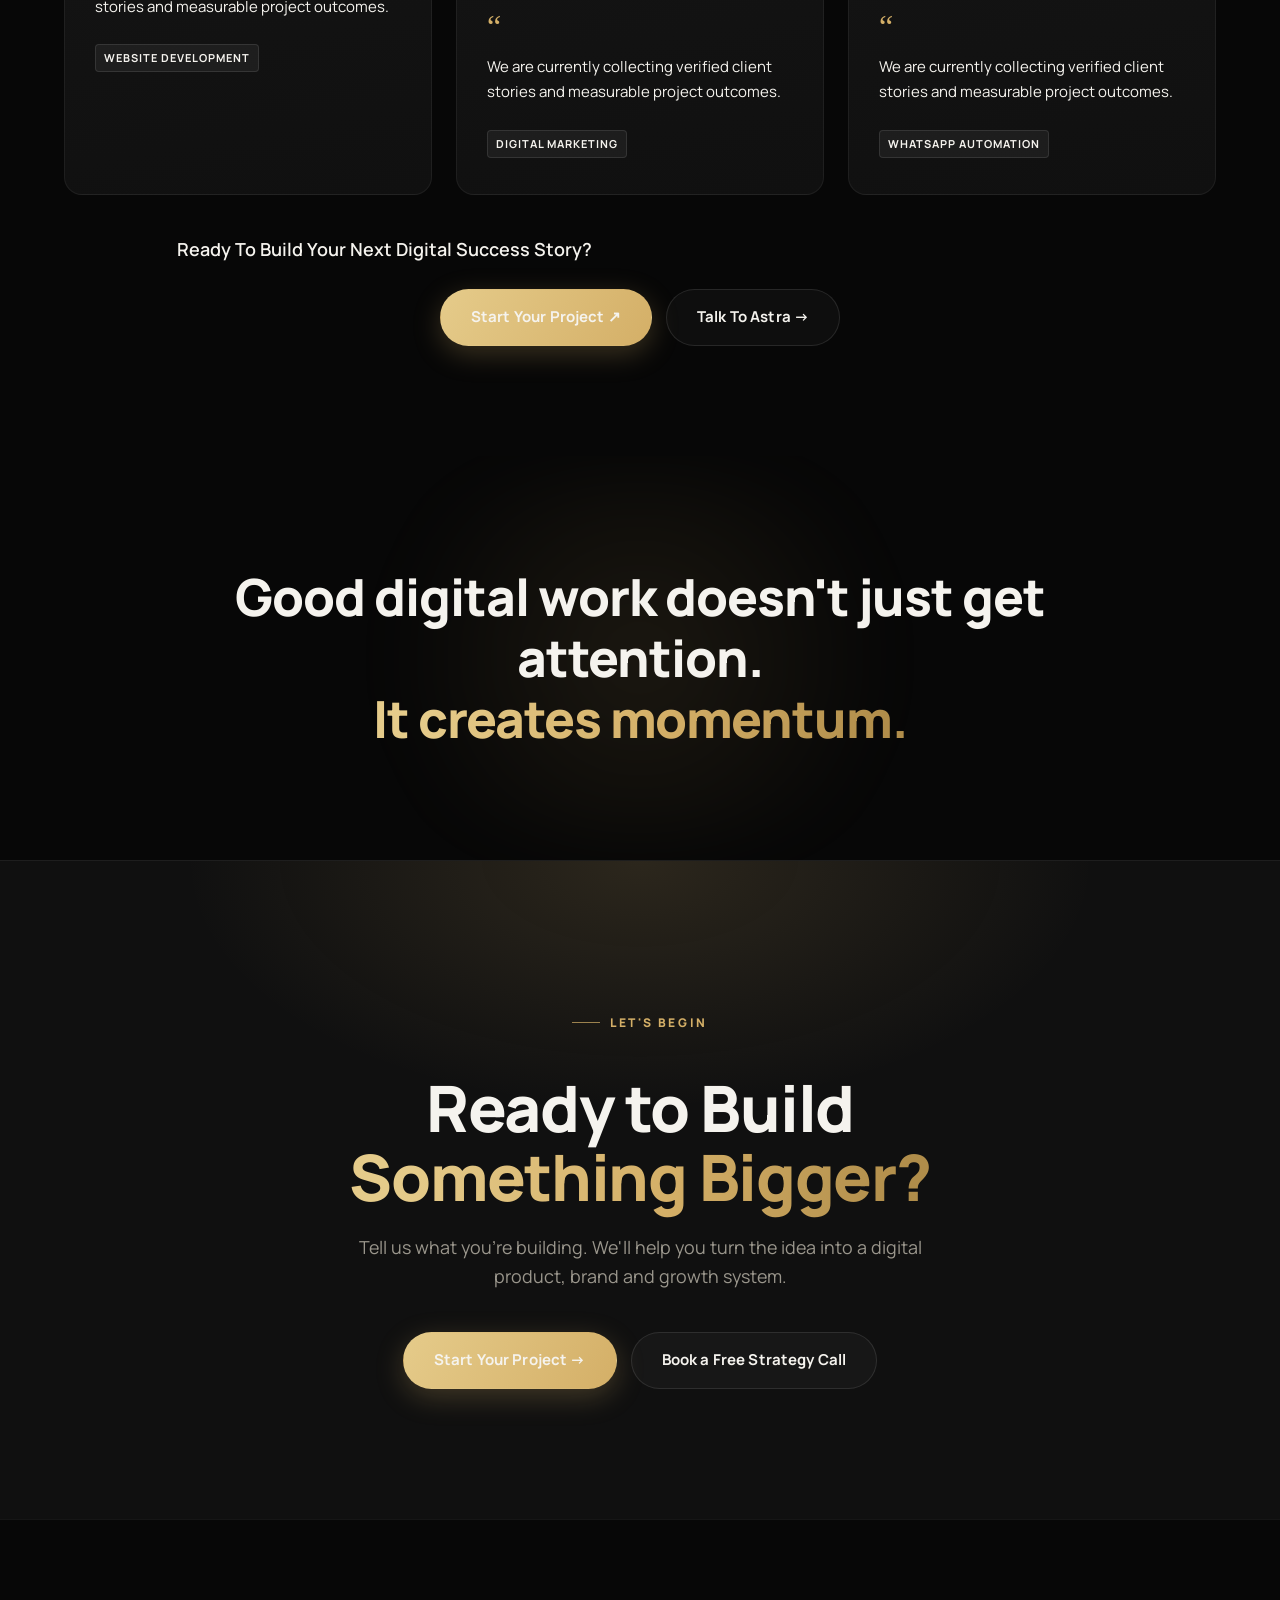
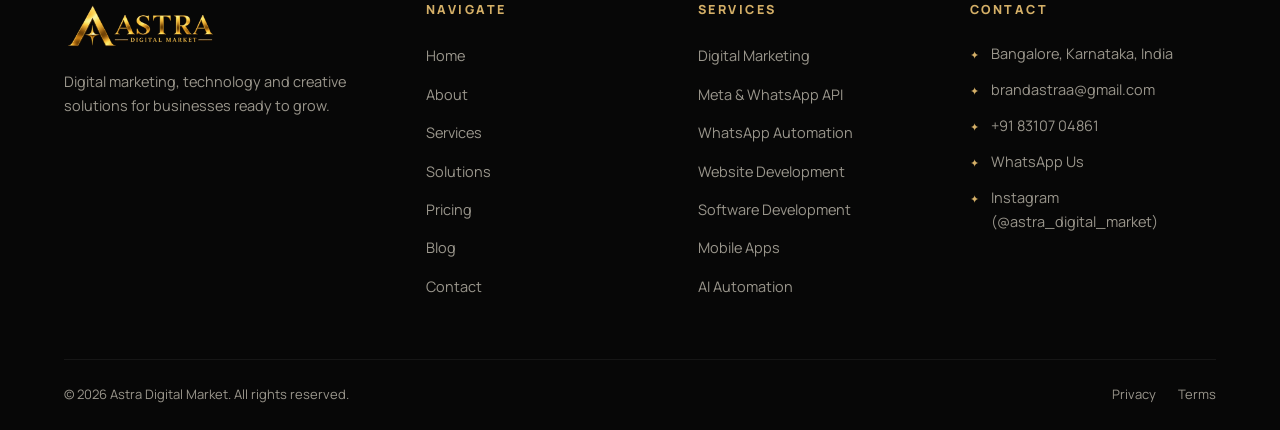
==== commit a030316e: "Finalize website QA and legal pages" ====
--- a/index.html
+++ b/index.html
@@ -161,7 +161,7 @@
           <span class="ap-card-num">01</span>
           <div class="ap-card-ico" aria-hidden="true">🖥️</div>
           <h3 class="ap-h3">Websites &amp; Web Applications</h3>
-          <p>Premium business websites, landing pages, e-commerce platforms and web applications designed for speed, usability and conversion.</p>
+          <p>The team understood what we needed and helped us get our website work organized properly. Communication was easy throughout.</p>
           <a class="ap-textlink" href="service.html">Explore Web →</a>
         </article>
         <article class="ap-card ap-reveal ap-d1">
@@ -536,7 +536,7 @@
         <p class="ap-eyebrow ap-reveal" style="justify-content:center;">WHAT OUR CLIENTS SAY</p>
         <h2 class="ap-h2 ap-reveal ap-d1">Built For Businesses.<br><span class="ap-gold">Trusted By Clients.</span></h2>
         <p class="ap-lead ap-reveal ap-d2" style="margin-top:20px; font-size:15.5px; line-height:1.6;">
-          Real experiences from businesses we've helped with digital marketing, websites, software, automation and creative solutions.
+          Sample review wording for the homepage. Replace these with verified client feedback as you collect it.
         </p>
       </div>
 
@@ -549,7 +549,7 @@
                 RK
               </div>
               <div>
-                <h4 style="font-size:15px; font-weight:700; margin-bottom:2px; color:var(--white);">Verified Client Story</h4>
+                <h4 style="font-size:15px; font-weight:700; margin-bottom:2px; color:var(--white);">Sample Client 01</h4>
                 <p style="font-size:13px; color:var(--astra-muted);">Verified project</p>
               </div>
             </div>
@@ -570,8 +570,8 @@
                 AD
               </div>
               <div>
-                <h4 style="font-size:15px; font-weight:700; margin-bottom:2px; color:var(--white);">Verified Client Story</h4>
-                <p style="font-size:13px; color:var(--astra-muted);">Verified project</p>
+                <h4 style="font-size:15px; font-weight:700; margin-bottom:2px; color:var(--white);">Sample Client 02</h4>
+                <p style="font-size:13px; color:var(--astra-muted);">We were looking for help with our social media and online marketing. The team was responsive and explained things clearly.</p>
               </div>
             </div>
             <div style="font-size:18px; color:var(--gold); line-height:1;">&#9733;&#9733;&#9733;&#9733;&#9733;</div>
@@ -591,8 +591,8 @@
                 MS
               </div>
               <div>
-                <h4 style="font-size:15px; font-weight:700; margin-bottom:2px; color:var(--white);">Verified Client Story</h4>
-                <p style="font-size:13px; color:var(--astra-muted);">Verified project</p>
+                <h4 style="font-size:15px; font-weight:700; margin-bottom:2px; color:var(--white);">Sample Client 03</h4>
+                <p style="font-size:13px; color:var(--astra-muted);">We started with a simple requirement and the team helped us understand how the automation could fit into our day-to-day work.</p>
               </div>
             </div>
             <div style="font-size:18px; color:var(--gold); line-height:1;">&#9733;&#9733;&#9733;&#9733;&#9733;</div>
